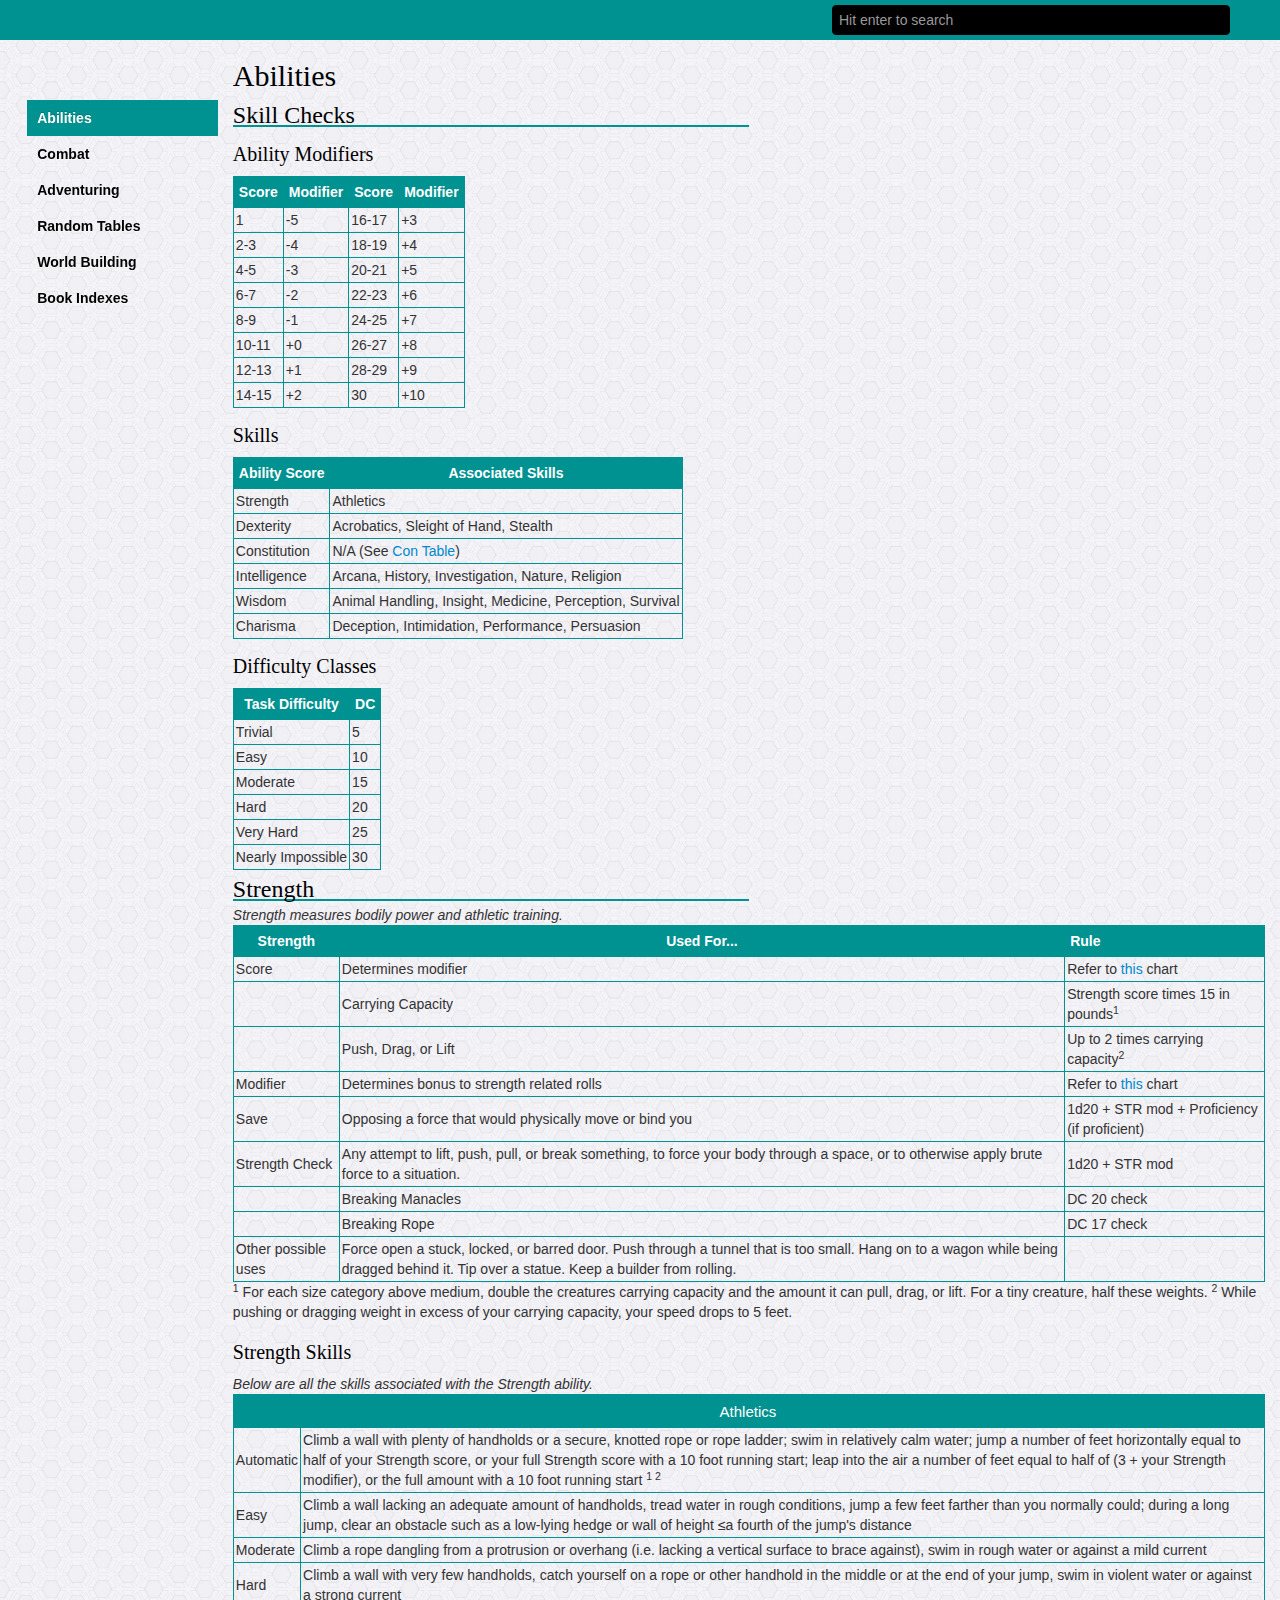
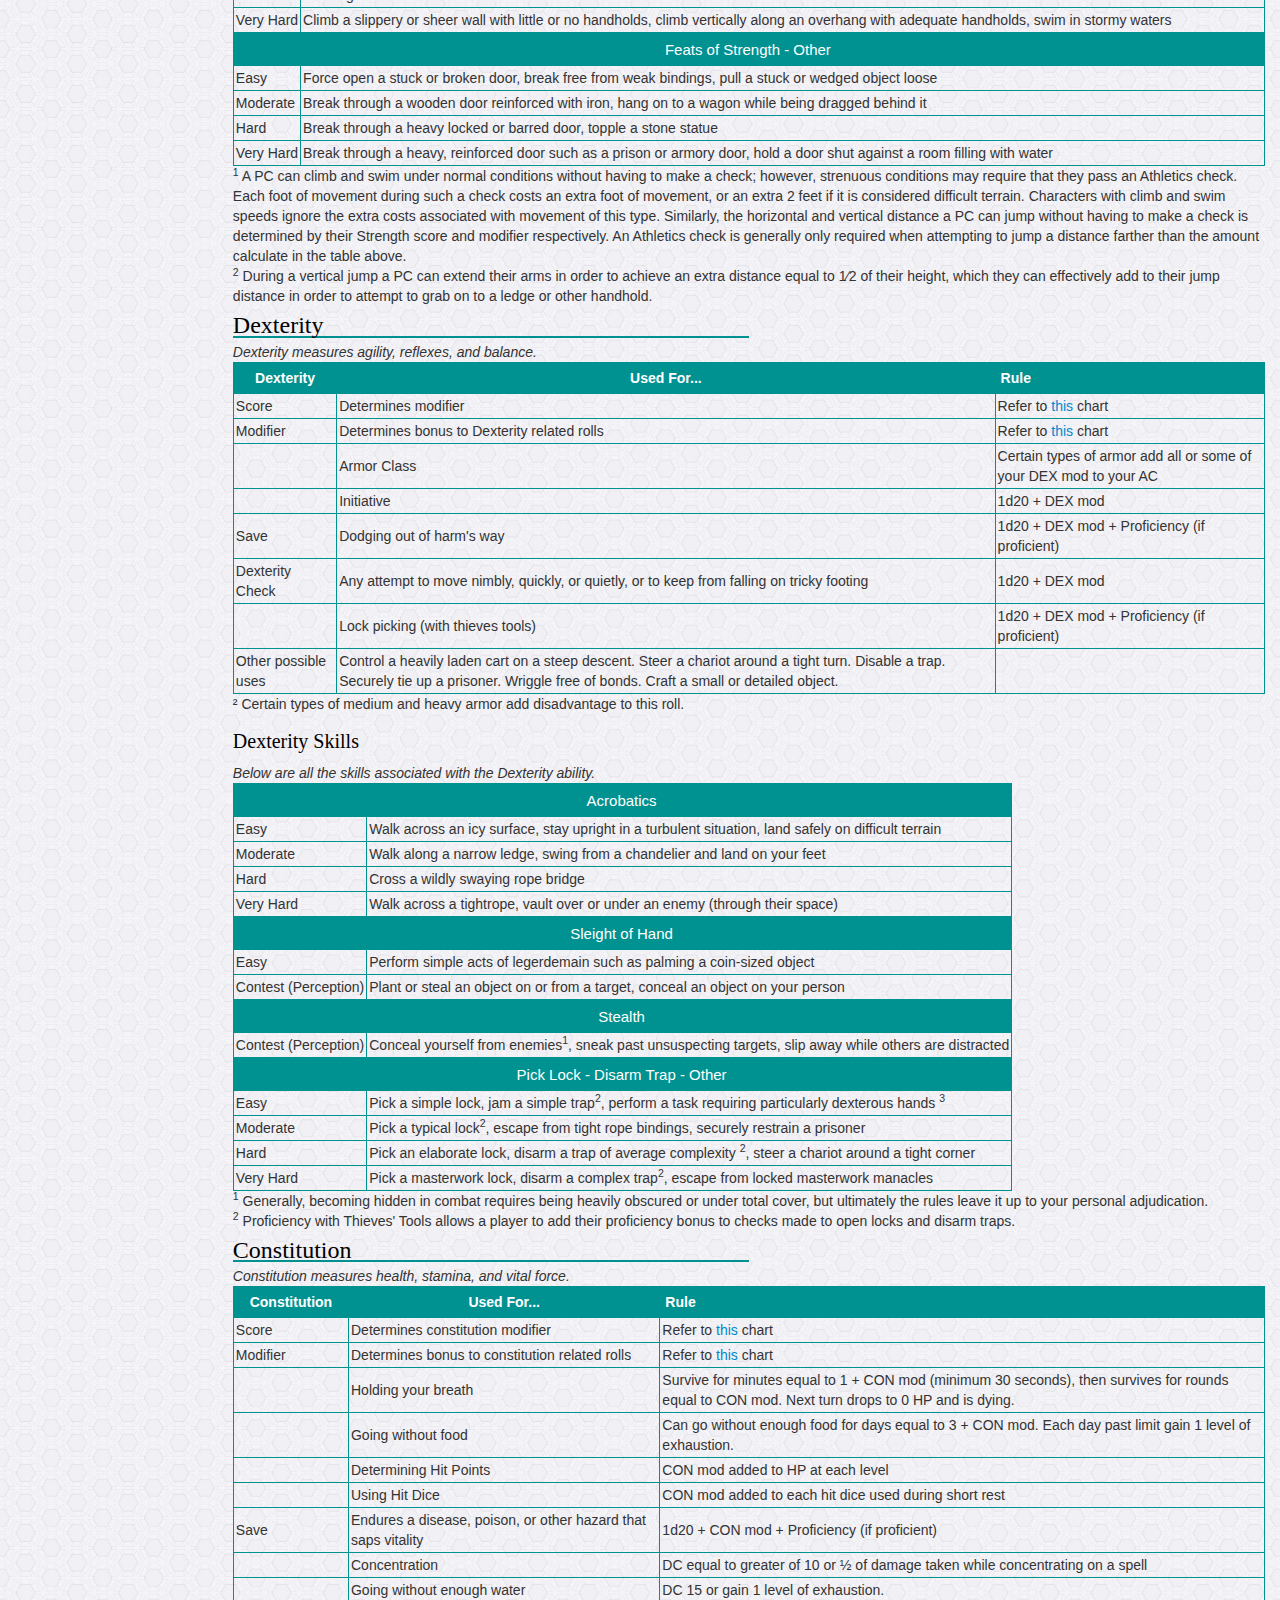
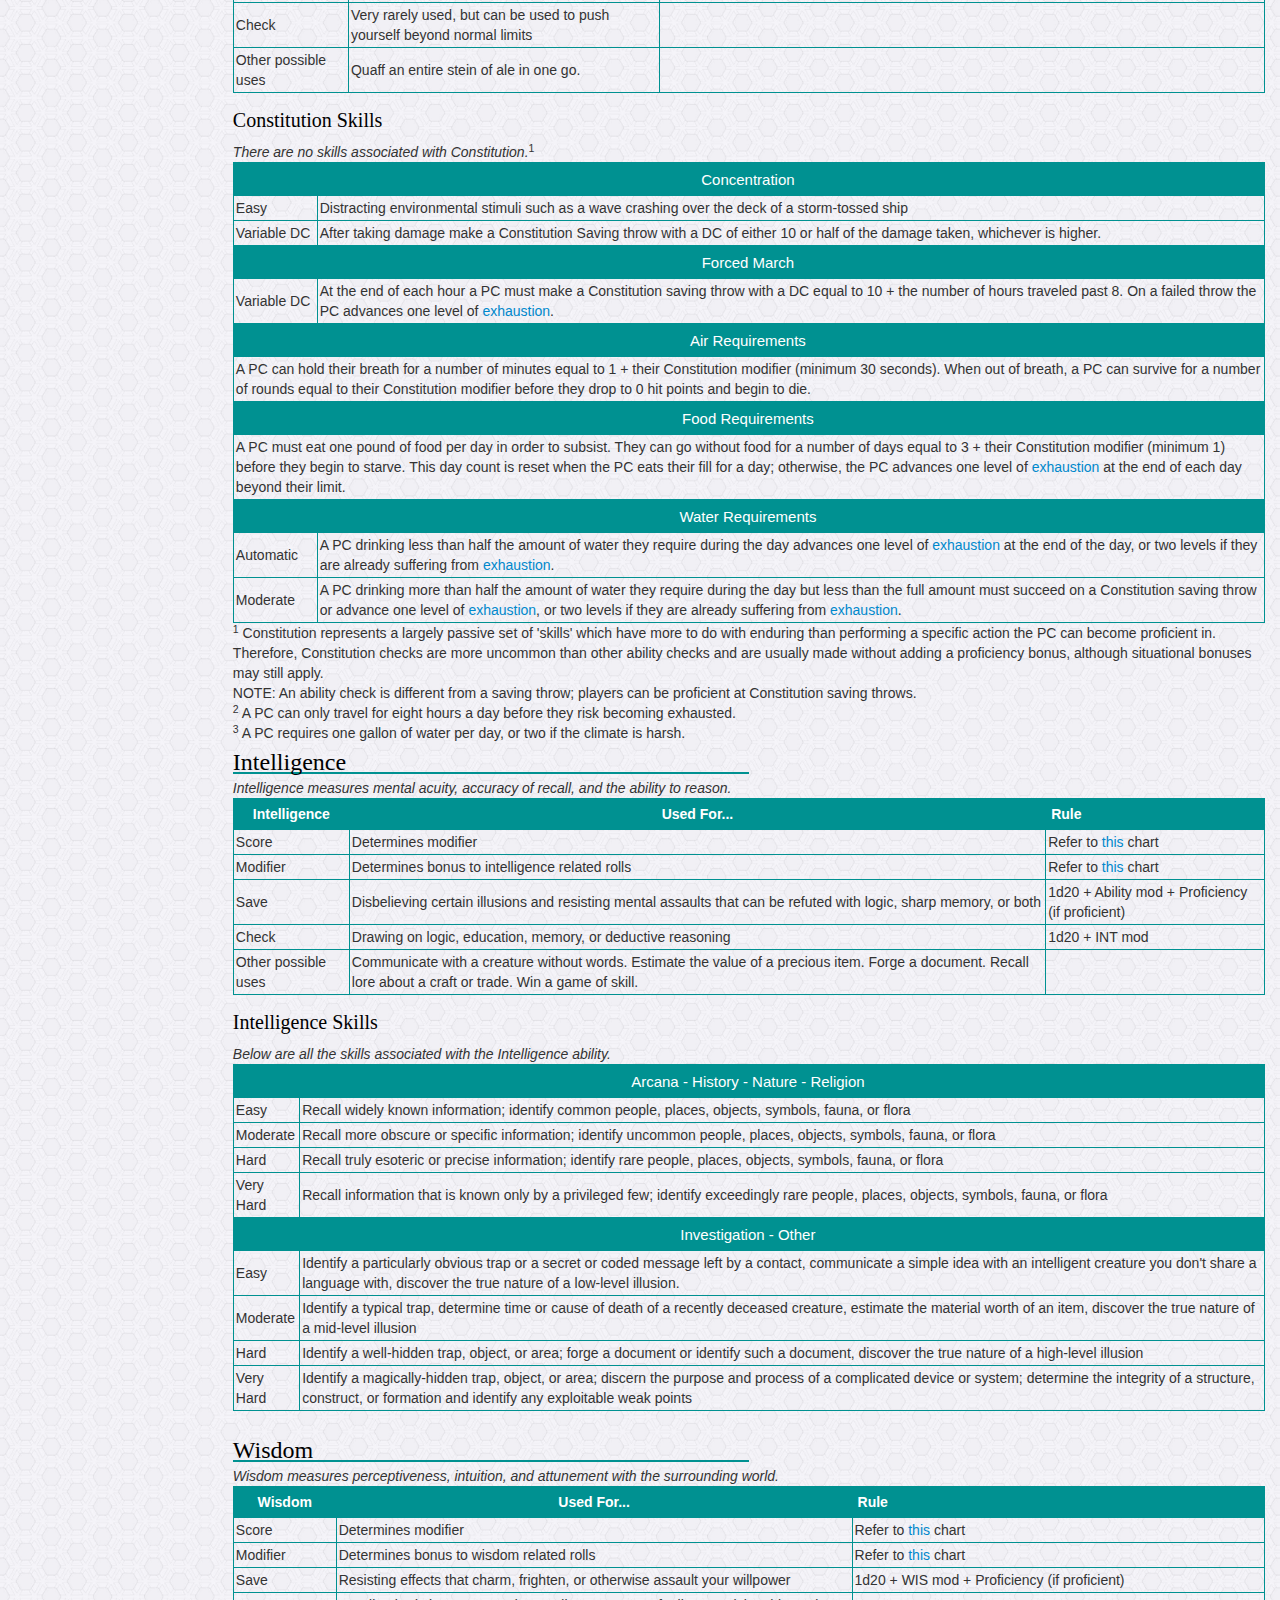
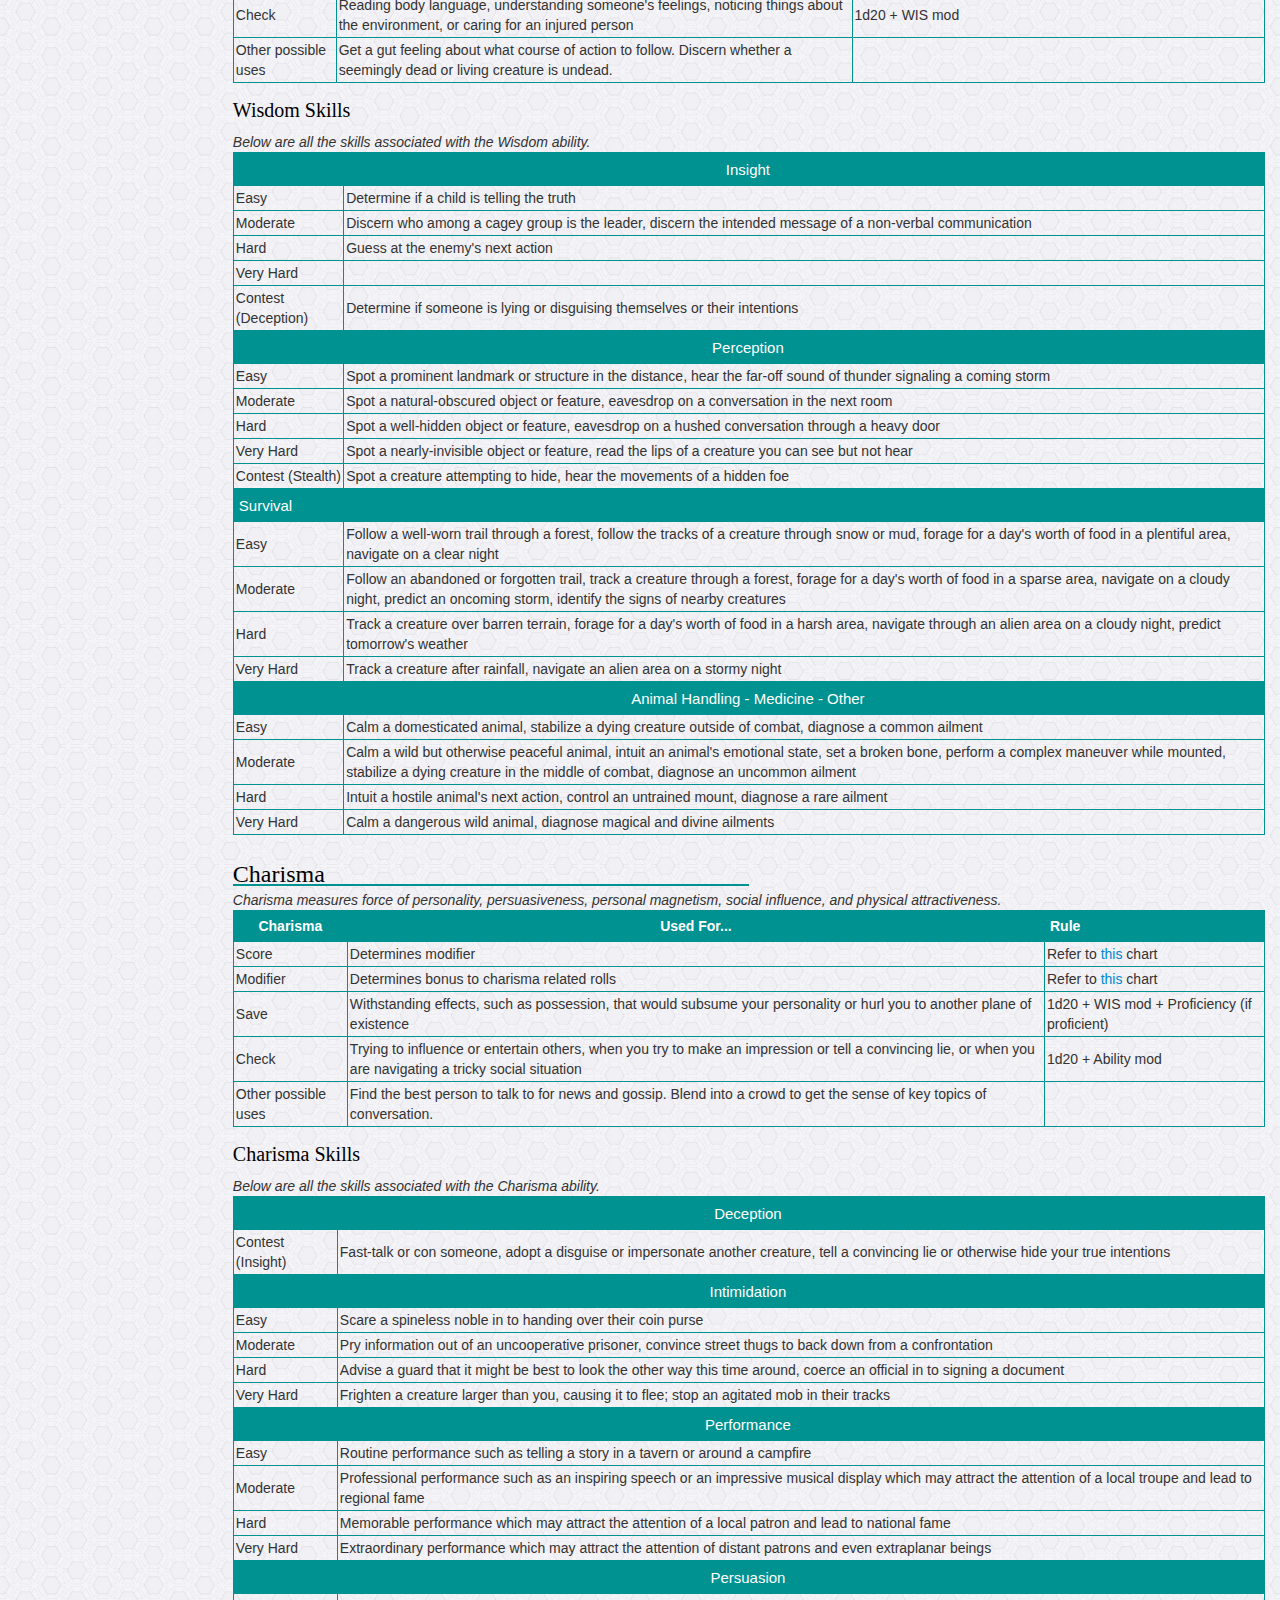
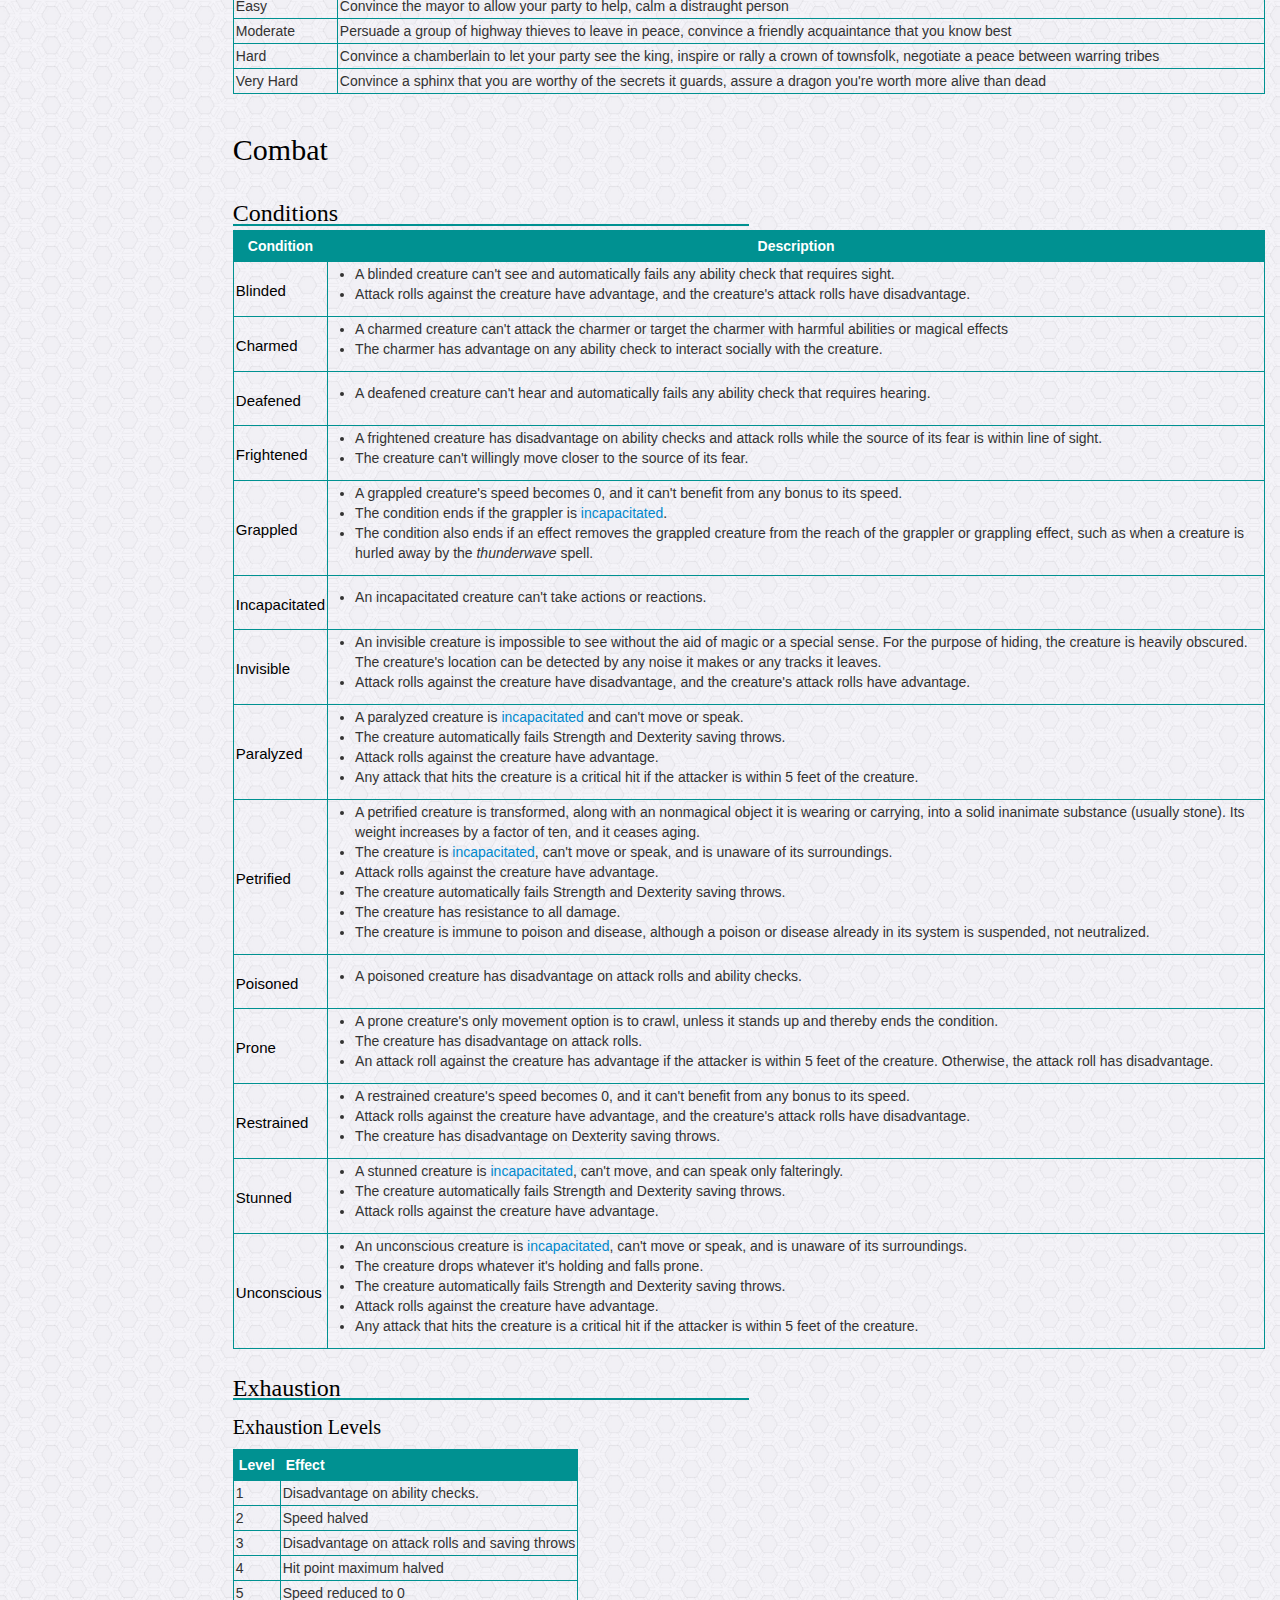
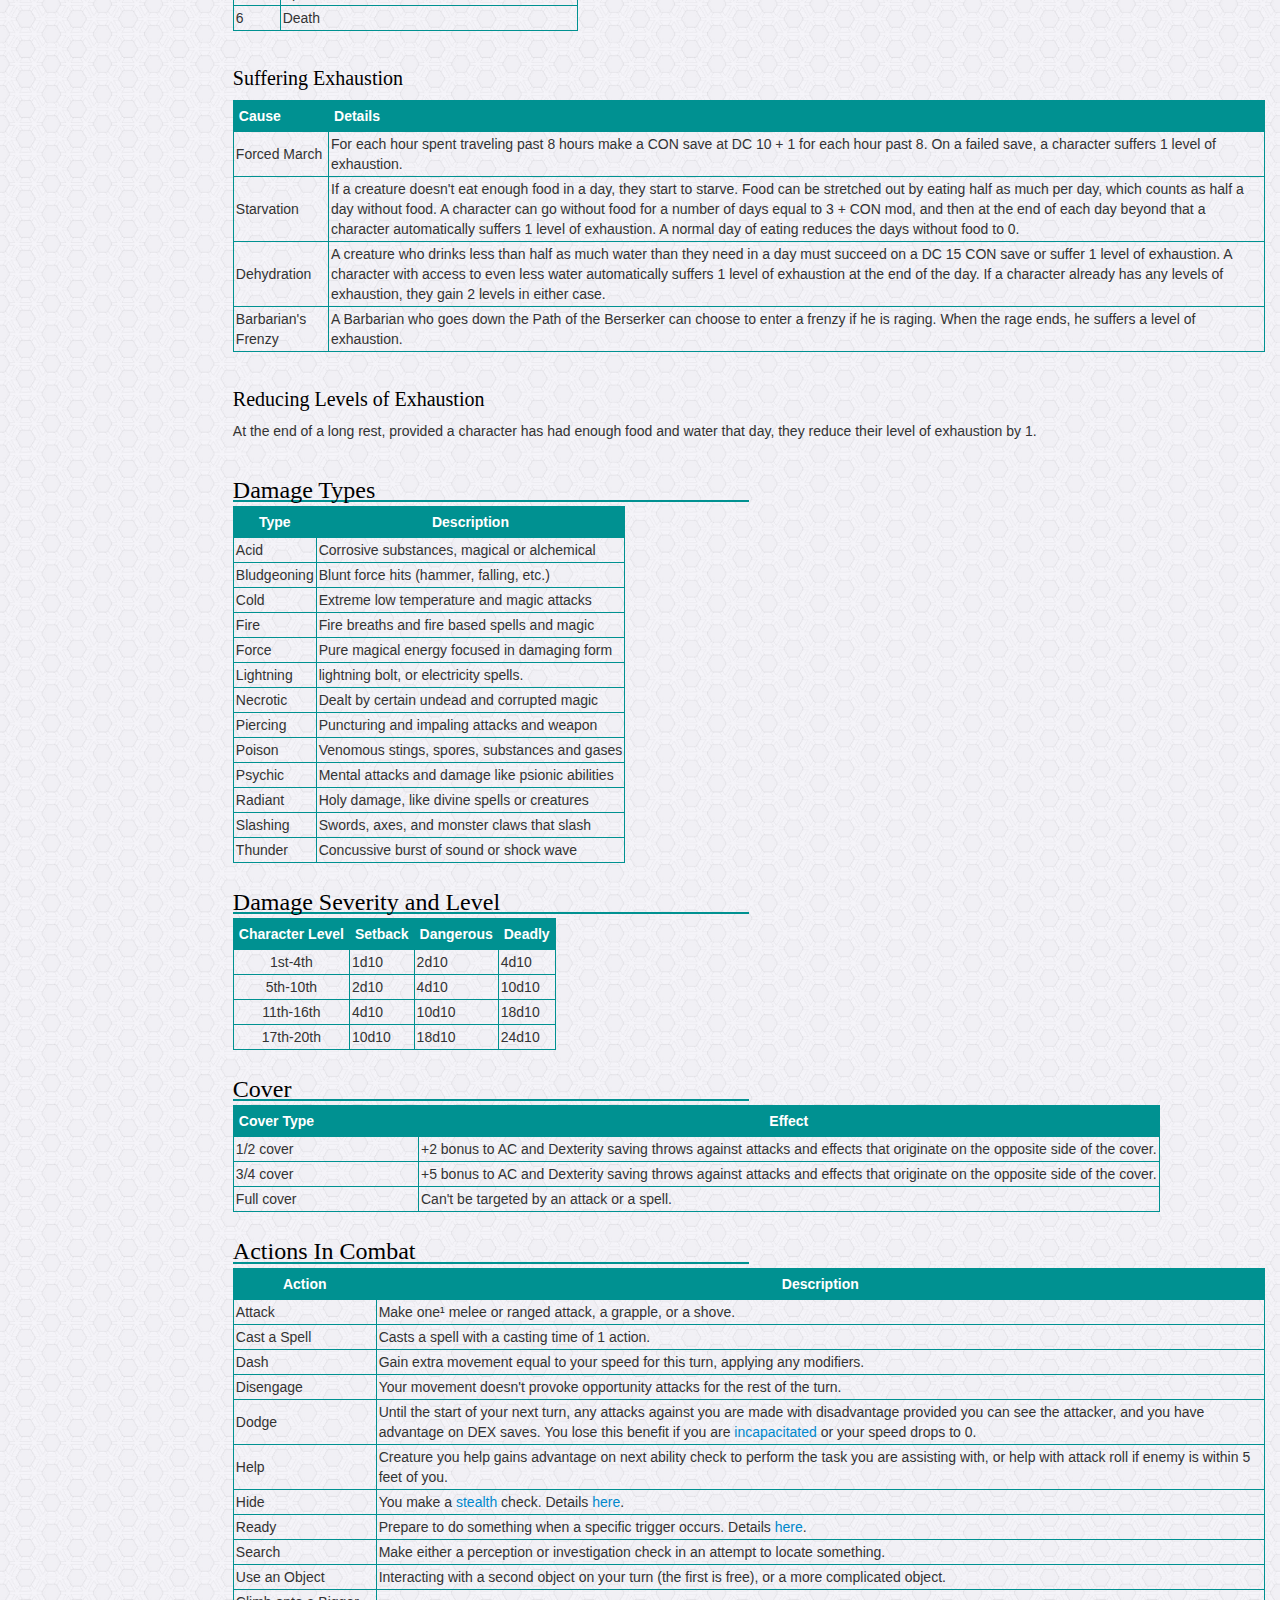
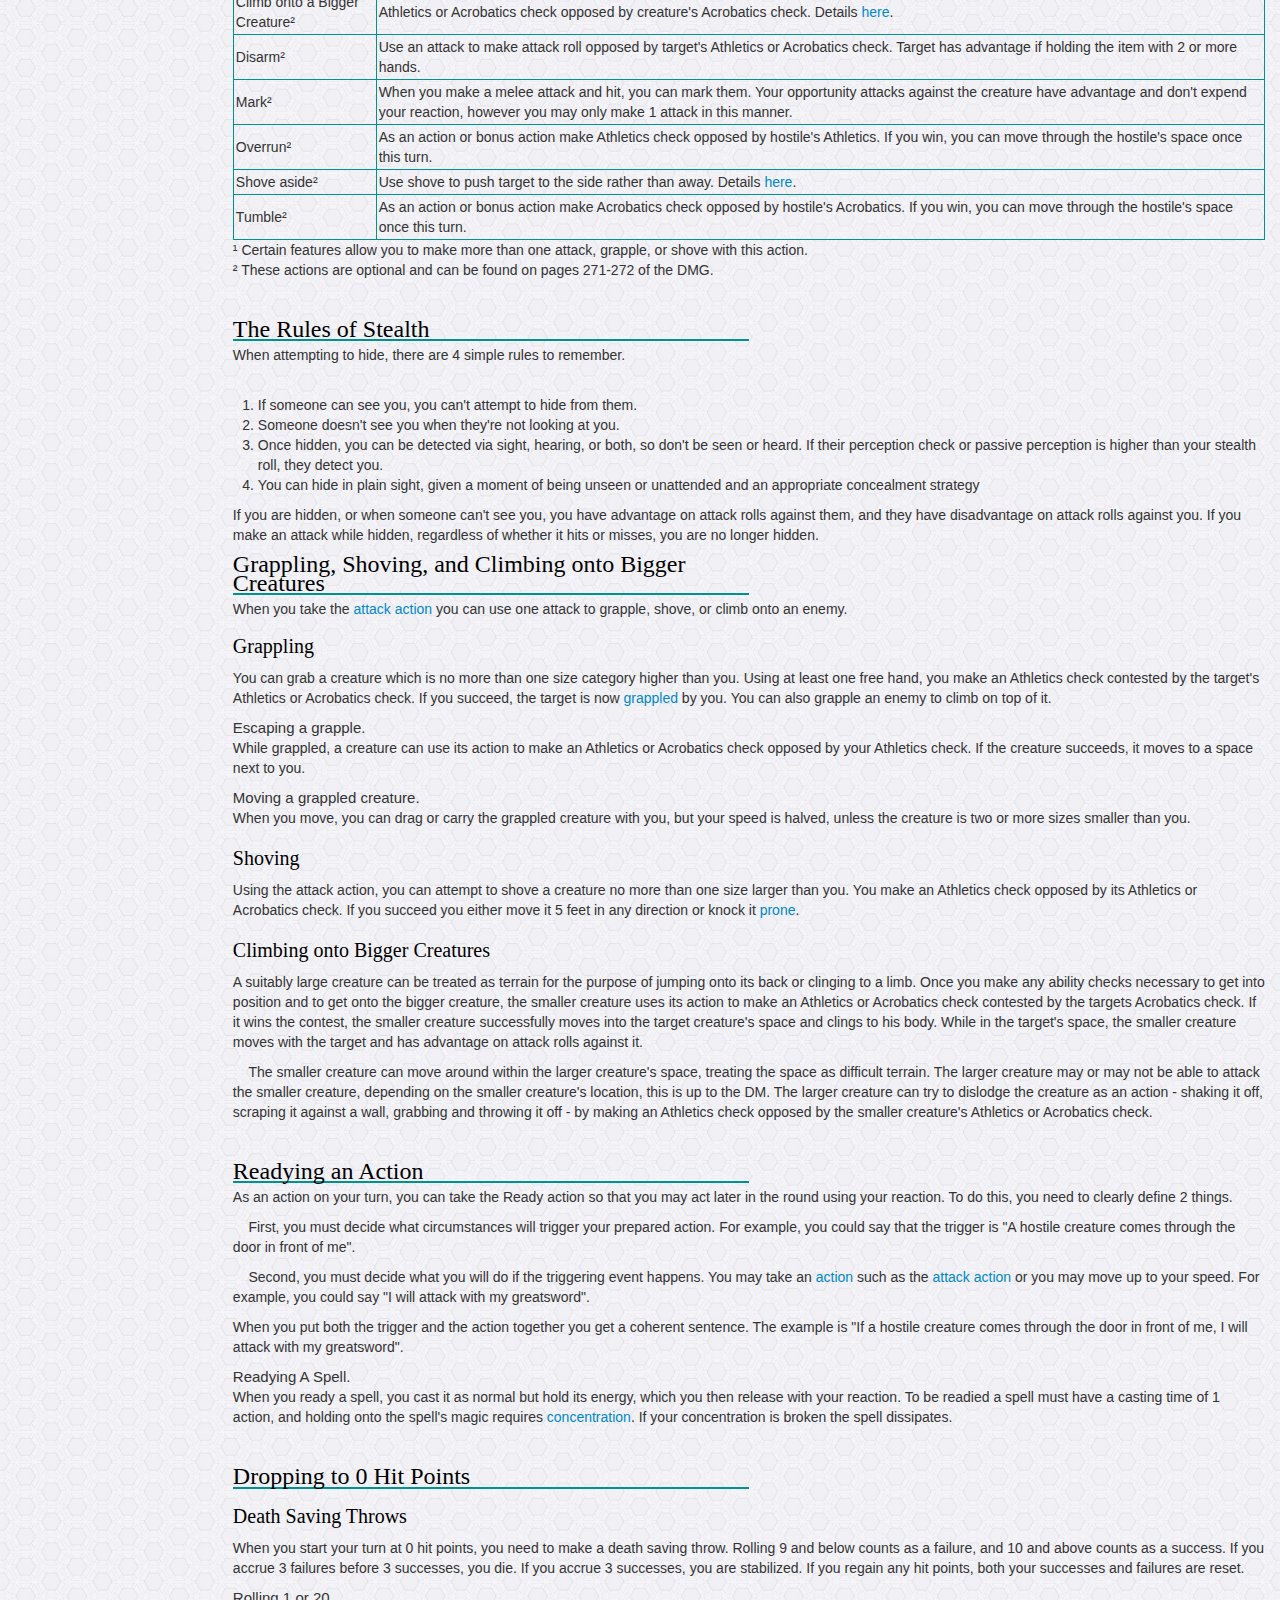
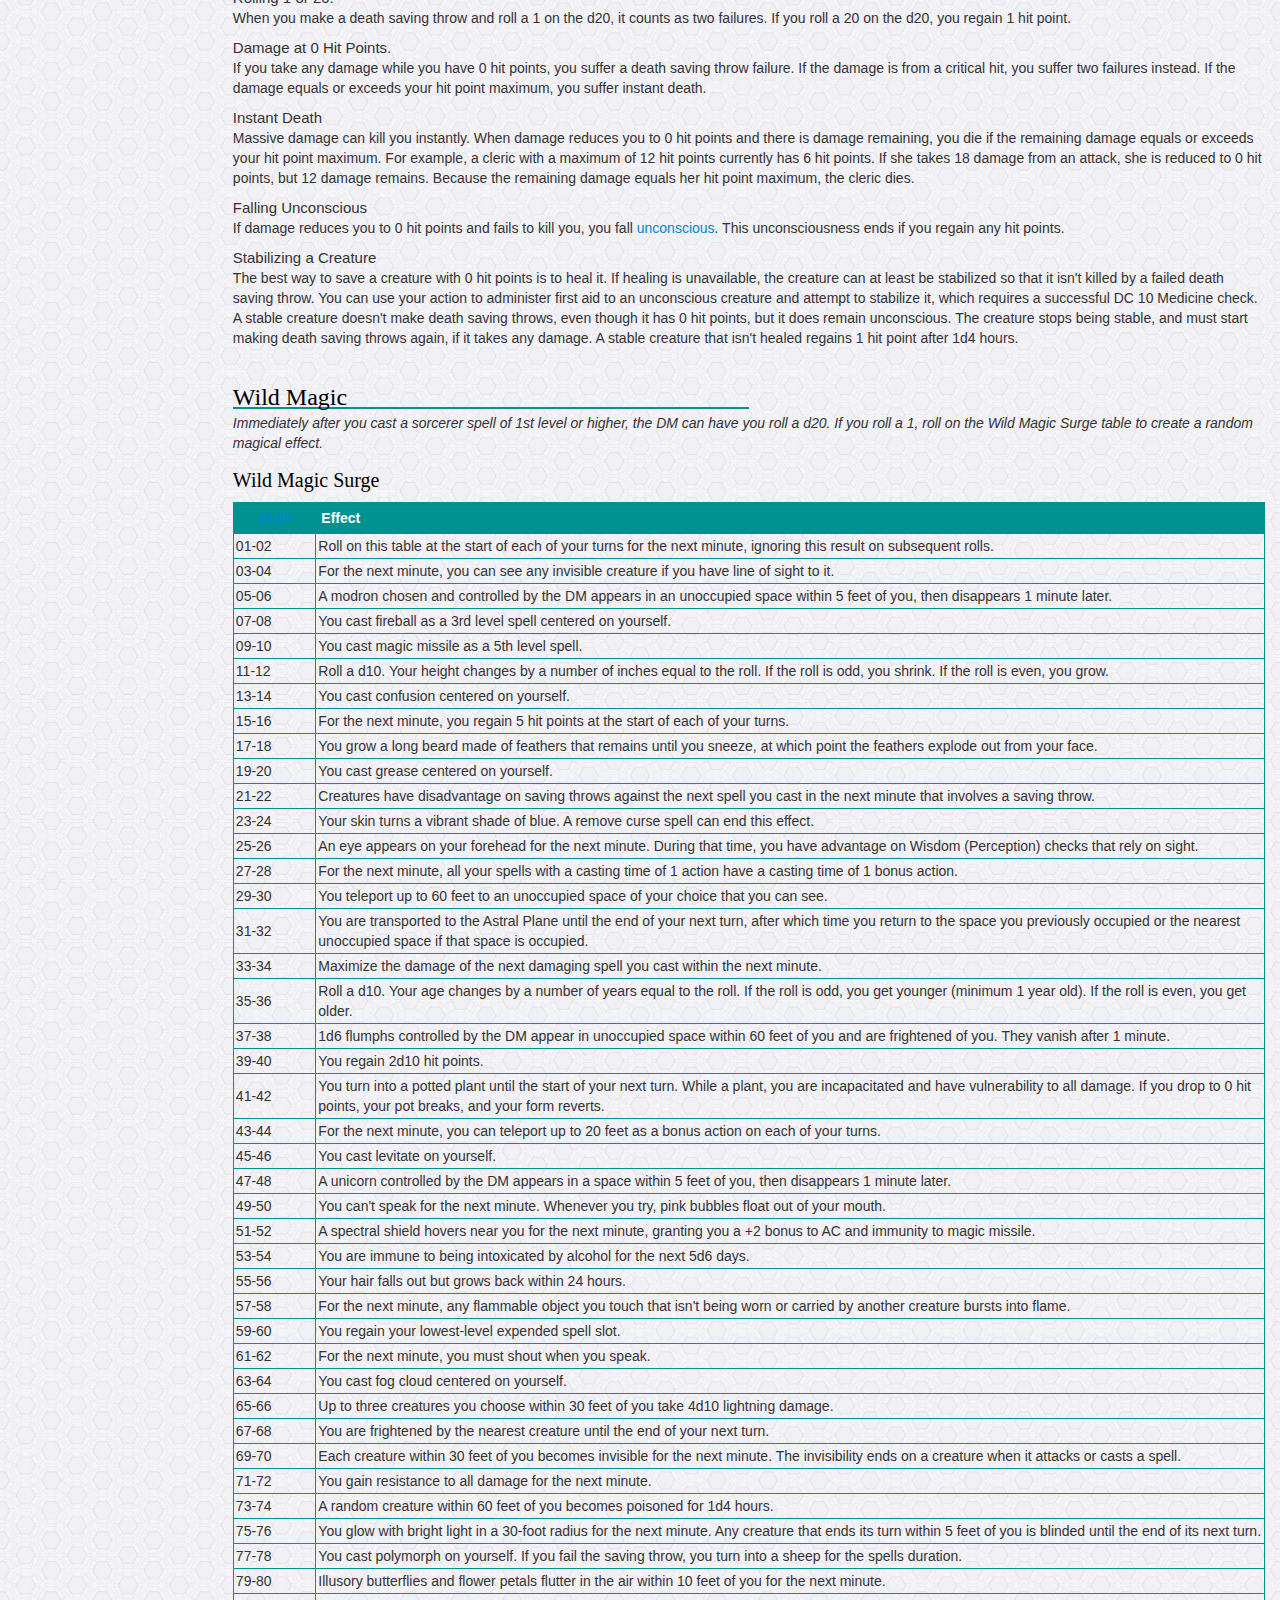
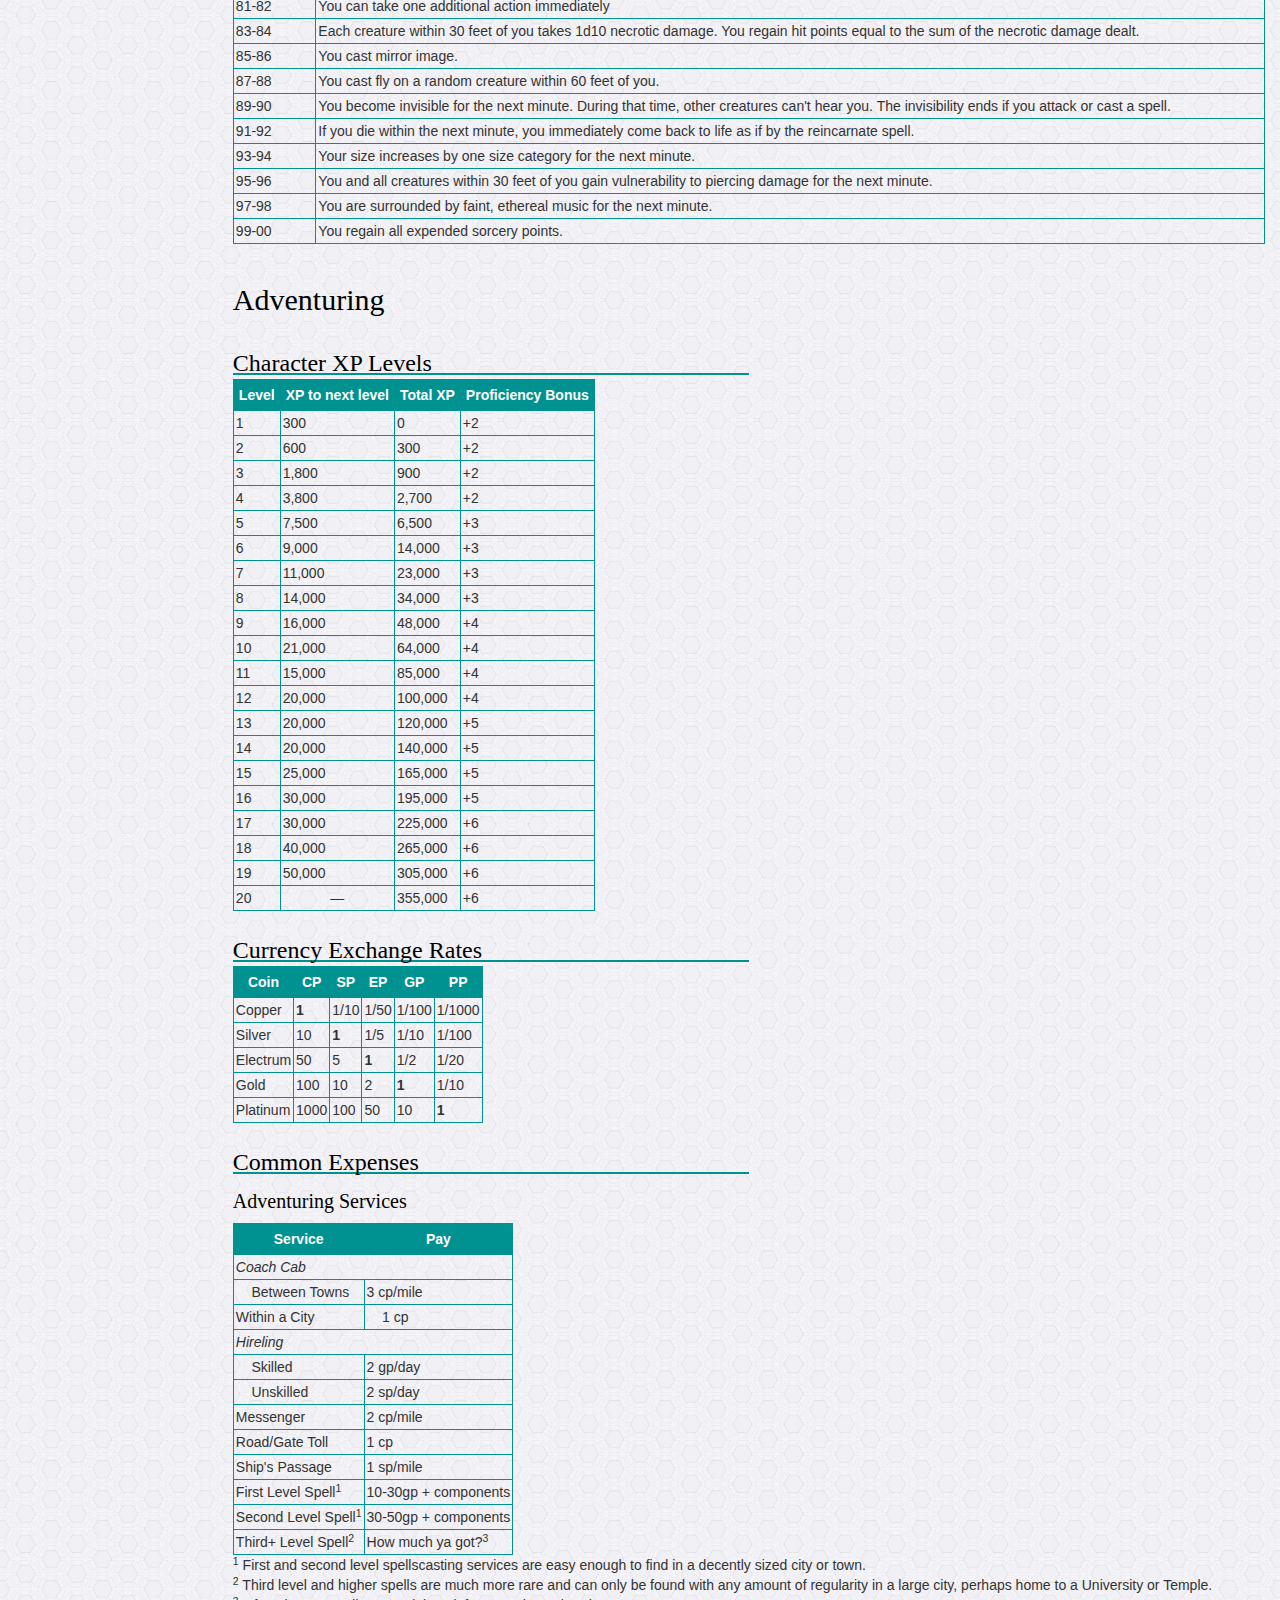
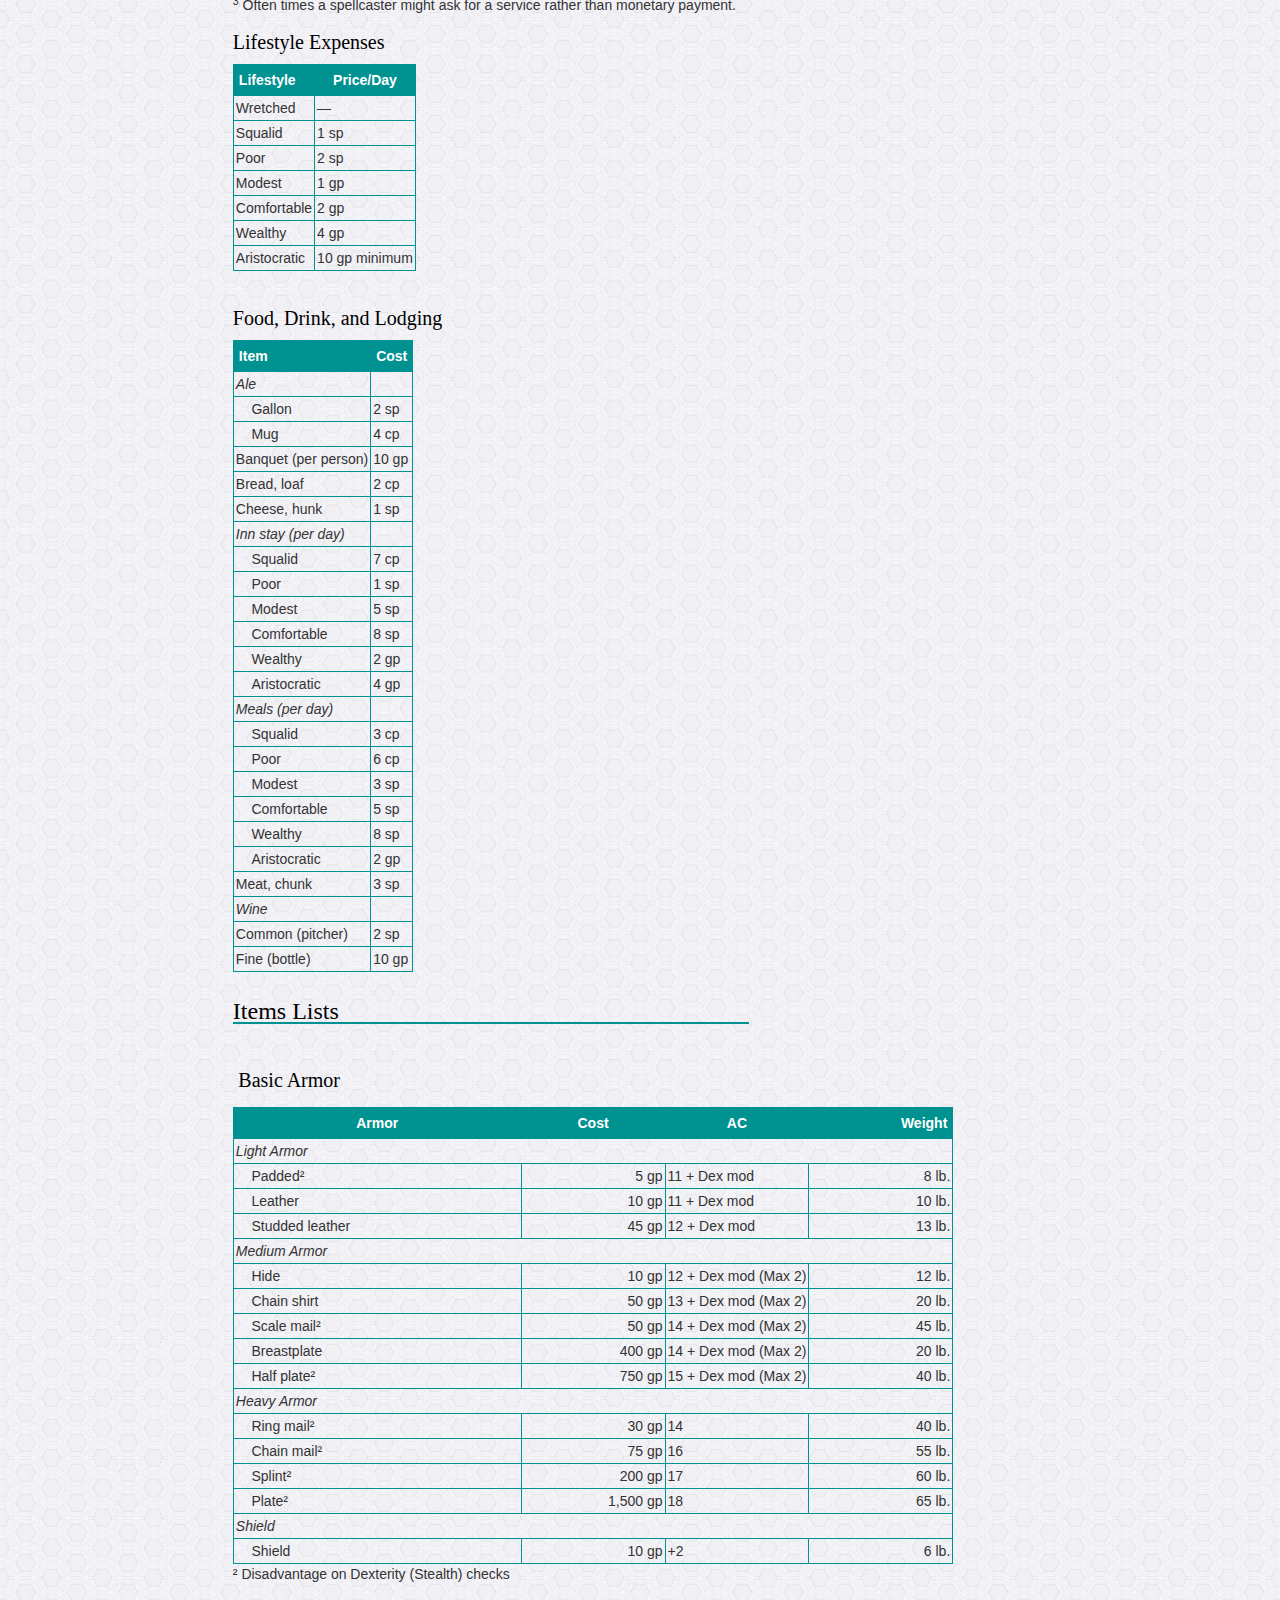
==== darkmatter-dmscreen/index.html @ a29a5bd9 "Initial hosting test" ====
<!DOCTYPE html>
<html>

<head>
    <meta content="text/html; charset=utf-8" http-equiv="content-type">
    <link type="text/css" rel="stylesheet" href="jquery.tocify.css" />
    <link type="text/css" rel="stylesheet" href="bootstrap.css" />
    <title>5e Dungeon Master Screen | Online Fifth Edition DM Screen</title>
    <script src="jquery-1.12.0.min.js"></script>
    <script src="jquery-ui.min.js"></script>
    <script src="jquery.tocify.min.js"></script>
    <script src="dice.js"></script>
    <style media="screen" type="text/css">
        html,
        body {
            /* background-color: #e9dec3; */
            background-image: url("img/back.png");
            background-size: 4%;
            margin: 0;
            padding: 0;
        }

        table.noborder,
        td.noborder {
            border-style: none;
        }

        .nobackground {
            background: rgba(0, 0, 0, 0);
            border: rgba(0, 0, 0, 0);
        }

        td {
            border: 1px solid #009191;
            padding: 2px;
        }

        th {
            border: 1px solid #009191;
            background-color: #009191;
            padding: 5px;
            color: #ffffff
        }

        h1 {
            font-family: "MrsEavesSmallCaps";
            font-weight: normal;
            font-size: 30px;
            color: #000000;
            padding: 0px 0px;
            margin: 16px 0px 4px 0px;
        }

        h2 {
            font-family: "MrsEavesSmallCaps";
            font-weight: normal;
            font-size: 24px;
            color: #000000;
            border-bottom: 2px solid #009191;
            line-height: 80%;
            margin: 10px 50% 4px 0px;
        }

        h3 {
            font-family: "MrsEavesSmallCaps";
            font-weight: normal;
            font-size: 20px;
            color: #000000;
            margin: 7px 0px 2px 0px;
        }

        h4 {
            font-family: "Helvetica Neue", Helvetica, Arial, sans-serif;
            font-weight: normal;
            font-size: 15px;
            margin: 2px 2px 0px 0px;
        }

        .conditions h3 {
            font-family: "Helvetica Neue", Helvetica, Arial, sans-serif;
            font-weight: normal;
            font-size: 15px;
            color: black;
            /* align: center; */
        }

        @media (max-width: 600px) {
            #toc {
                position: relative;
                width: 100%;
                margin: 0px 0px 20px 0px;
            }
        }

        #t1 {
            width: 100%;
        }

        #f1 {
            float: right;
            margin-right: 5vw;
            width: 30vw;
        }

        .tocify {
            max-width: 15%;
            scrollbar-width: none;
        }

        .container-fluid {
            padding-right: 0;
            padding-left: 0;
        }

        #content {
            padding-right: 15px;
            padding-left: 15px;
        }

        ::-webkit-scrollbar {
            display: none;
        }
    </style>
    <script type="text/javascript">
        var n = 0;

        function findInPage(str) {
            var txt, i, found;
            if (str == "") {
                return false;
            }
            // Find next occurance of the given string on the page, wrap around to the
            // start of the page if necessary.
            if (window.find) {
                // Look for match starting at the current point. If not found, rewind
                // back to the first match.
                if (!window.find(str)) {
                    while (window.find(str, false, true)) {
                        n++;
                    }
                } else {
                    n++;
                }
                // If not found in either direction, give message.
                if (n == 0) {
                    alert("Not found.");
                }
            } else if (window.document.body.createTextRange) {
                txt = window.document.body.createTextRange();
                // Find the nth match from the top of the page.
                found = true;
                i = 0;
                while (found === true && i <= n) {
                    found = txt.findText(str);
                    if (found) {
                        txt.moveStart("character", 1);
                        txt.moveEnd("textedit");
                    }
                    i += 1;
                }
                // If found, mark it and scroll it into view.
                if (found) {
                    txt.moveStart("character", -1);
                    txt.findText(str);
                    txt.select();
                    txt.scrollIntoView();
                    n++;
                } else {
                    // Otherwise, start over at the top of the page and find first match.
                    if (n > 0) {
                        n = 0;
                        findInPage(str);
                    }
                    // Not found anywhere, give message. else
                    alert("Not found.");
                }
            }
            return false;
        }
    </script>
    <script type="text/javascript">
        (function (document, history, location) {
            var HISTORY_SUPPORT = !!(history && history.pushState);

            var anchorScrolls = {
                ANCHOR_REGEX: /^#[^ ]+$/,
                OFFSET_HEIGHT_PX: 50,

                /**
                 * Establish events, and fix initial scroll position if a hash is provided.
                 */
                init: function () {
                    this.scrollIfAnchor(location.hash);
                    document.body.addEventListener('click', this.delegateAnchors.bind(this));
                },

                /**
                 * Return the offset amount to deduct from the normal scroll position.
                 * Modify as appropriate to allow for dynamic calculations
                 */
                getFixedOffset: function () {
                    return this.OFFSET_HEIGHT_PX;
                },

                /**
                 * If the provided href is an anchor which resolves to an element on the
                 * page, scroll to it.
                 * @param  {String} href
                 * @return {Boolean} - Was the href an anchor.
                 */
                scrollIfAnchor: function (href, pushToHistory) {
                    var match, rect, anchorOffset;

                    if (!this.ANCHOR_REGEX.test(href)) {
                        return false;
                    }

                    match = document.getElementById(href.slice(1));

                    if (match) {
                        rect = match.getBoundingClientRect();
                        anchorOffset = window.pageYOffset + rect.top - this.getFixedOffset();
                        window.scrollTo(window.pageXOffset, anchorOffset);

                        // Add the state to history as-per normal anchor links
                        if (HISTORY_SUPPORT && pushToHistory) {
                            history.pushState({}, document.title, location.pathname + href);
                        }
                    }

                    return !!match;
                },

                /**
                 * If the click event's target was an anchor, fix the scroll position.
                 */
                delegateAnchors: function (e) {
                    var elem = e.target;

                    if (
                        elem.nodeName === 'A' &&
                        this.scrollIfAnchor(elem.getAttribute('href'), true)
                    ) {
                        e.preventDefault();
                    }
                }
            };

            window.addEventListener(
                "DOMContentLoaded", anchorScrolls.init.bind(anchorScrolls)
            );
        })(window.document, window.history, window.location);
    </script>
    <script type="text/javascript">
        //Executes your code when the DOM is ready.  Acts the same as $(document).ready().
        $(function () {
            // Calls the selectBoxIt method on your HTML select box and updates the showEffect option
            var toc = $("#toc").tocify({
                selectors: "h1, h2, h3, h4, h5"
            }).data("toc-tocify");


            // Sets the showEffect, scrollTo, and smoothScroll options
            toc.setOptions({
                showEffect: "fadeIn",
                scrollTo: 40,
                smoothScroll: false
            });

            //Adds "roll" link to each table containing dice values
            setupDiceTables();
        });
    </script>
</head>

<body>
    <div class="container-fluid row-fluid">
        <div id="navigation" class="span2">
            <!-- 3 -->
            <nav class="navbar navbar-default navbar-fixed-top">
                <div>
                    <ul class="nav navbar-nav">
                        <form id="f1" class="navbar-form navbar-right" name="f1" action="javascript:void()"
                            onsubmit="if(this.t1.value!=null && this.t1.value!='') parent.findInPage(this.t1.value);return false;">

                            <div class="input-group">
                                <!--<button type="submit" class="btn" name="b1" form="f1">
                                      <span class="glyphicon glyphicon-search" aria-hidden="true"></span>
                                    </button>-->
                                <input type="search" class="form-control" id="t1" name="t1"
                                    placeholder="Hit enter to search" />
                            </div>
                        </form>
                    </ul>
                </div>
            </nav>

            <div id="toc" class="span2"></div>
        </div>
        <div id="content" class="span10">
            <!-- 9 -->
            <div style="position: relative;">
                <br>
                <br>
                <div id="abilityscores">
                    <h1>Abilities</h1>
                    <h2 id="skills">Skill Checks</h2>
                    <div id="abilitymodifiers">
                        <h3>Ability Modifiers</h3>
                        <table>
                            <tr>
                                <th>Score</th>
                                <th>Modifier</th>
                                <th>Score</th>
                                <th>Modifier</th>
                            </tr>
                            <tr>
                                <td>1</td>
                                <td>-5</td>
                                <td>16-17</td>
                                <td>+3</td>
                            </tr>
                            <tr>
                                <td>2-3</td>
                                <td>-4</td>
                                <td>18-19</td>
                                <td>+4</td>
                            </tr>
                            <tr>
                                <td>4-5</td>
                                <td>-3</td>
                                <td>20-21</td>
                                <td>+5</td>
                            </tr>
                            <tr>
                                <td>6-7</td>
                                <td>-2</td>
                                <td>22-23</td>
                                <td>+6</td>
                            </tr>
                            <tr>
                                <td>8-9</td>
                                <td>-1</td>
                                <td>24-25</td>
                                <td>+7</td>
                            </tr>
                            <tr>
                                <td>10-11</td>
                                <td>+0</td>
                                <td>26-27</td>
                                <td>+8</td>
                            </tr>
                            <tr>
                                <td>12-13</td>
                                <td>+1</td>
                                <td>28-29</td>
                                <td>+9</td>
                            </tr>
                            <tr>
                                <td>14-15</td>
                                <td>+2</td>
                                <td>30</td>
                                <td>+10</td>
                            </tr>
                        </table>
                    </div>
                    <h3 id="skills">Skills</h3>
                    <table>
                        <tr>
                            <th>Ability Score</th>
                            <th>Associated Skills</th>
                        </tr>
                        <tr>
                            <td align="left">Strength</td>
                            <td align="left">Athletics</td>
                        </tr>
                        <tr>
                            <td align="left">Dexterity</td>
                            <td align="left">Acrobatics, Sleight of Hand, Stealth</td>
                        </tr>
                        <tr>
                            <td align="left">Constitution</td>
                            <td align="left">N/A (See <a href="#constitution">Con Table</a>)</td>
                        </tr>
                        <tr>
                            <td align="left">Intelligence</td>
                            <td align="left">Arcana, History, Investigation, Nature, Religion</td>
                        </tr>
                        <tr>
                            <td align="left">Wisdom</td>
                            <td align="left">Animal Handling, Insight, Medicine, Perception, Survival</td>
                        </tr>
                        <tr>
                            <td align="left">Charisma</td>
                            <td align="left">Deception, Intimidation, Performance, Persuasion</td>
                        </tr>
                    </table>
                    <h3 id="difficultyclasses">Difficulty Classes</h3>
                    <table>
                        <tr>
                            <th>Task Difficulty</th>
                            <th>DC</th>
                        </tr>
                        <tr>
                            <td align="left">Trivial</td>
                            <td align="left">5</td>
                        </tr>
                        <tr>
                            <td align="left">Easy</td>
                            <td align="left">10</td>
                        </tr>
                        <tr>
                            <td align="left">Moderate</td>
                            <td align="left">15</td>
                        </tr>
                        <tr>
                            <td align="left">Hard</td>
                            <td align="left">20</td>
                        </tr>
                        <tr>
                            <td align="left">Very Hard</td>
                            <td align="left">25</td>
                        </tr>
                        <tr>
                            <td align="left">Nearly Impossible</td>
                            <td align="left">30</td>
                        </tr>
                    </table>
                    <h2 id="strength">Strength</h2>
                    <i>Strength measures bodily power and athletic training.</i>
                    <table>
                        <tr>
                            <th id="strength">Strength</th>
                            <th align="center">Used For... </th>
                            <th align="left">Rule</th>
                        </tr>
                        <tr>
                            <td align="left">Score</td>
                            <td align="left">Determines modifier</td>
                            <td align="left">Refer to <a href="#abilitymodifiers">this</a> chart</td>
                        </tr>
                        <tr>
                            <td />
                            <td align="left">Carrying Capacity</td>
                            <td align="left">Strength score times 15 in pounds<sup>1</sup></td>
                        </tr>
                        <tr>
                            <td />
                            <td align="left">Push, Drag, or Lift</td>
                            <td align="left">Up to 2 times carrying capacity<sup>2</sup></td>
                        </tr>
                        <tr>
                            <td align="left">Modifier</td>
                            <td align="left">Determines bonus to strength related rolls</td>
                            <td align="left">Refer to <a href="#abilitymodifiers">this</a> chart</td>
                        </tr>
                        <tr>
                            <td align="left">Save</td>
                            <td align="left">Opposing a force that would physically move or bind you</td>
                            <td align="left">1d20 + STR mod + Proficiency (if proficient)</td>
                        </tr>
                        <tr>
                            <td align="left">Strength Check</td>
                            <td align="left">Any attempt to lift, push, pull, or break something, to force your body
                                through a space, or to otherwise apply brute force to a situation.</td>
                            <td align="left">1d20 + STR mod</td>
                        </tr>
                        <tr>
                            <td />
                            <td align="left">Breaking Manacles</td>
                            <td align="left">DC 20 check</td>
                        </tr>
                        <tr>
                            <td />
                            <td align="left">Breaking Rope</td>
                            <td align="left">DC 17 check</td>
                        </tr>
                        <tr>
                            <td>Other possible uses</td>
                            <td align="left">Force open a stuck, locked, or barred door. Push through a tunnel that
                                is too small. Hang on to a wagon while being dragged behind it. Tip over a statue.
                                Keep a builder from rolling.</td>
                            <td />
                        </tr>
                    </table>
                    <p>
                        <sup>1</sup> For each size category above medium, double the creatures carrying capacity and
                        the amount it can pull, drag, or lift. For a tiny creature, half these weights.
                        <sup>2</sup> While pushing or dragging weight in excess of your carrying capacity, your
                        speed drops to 5 feet.
                    </p>

                    <h3>Strength Skills</h3>
                    <i>Below are all the skills associated with the Strength ability.</i>
                    <table>
                        <tr id="athletics">
                            <th colspan="2" align="center">
                                <h4>Athletics</h4>
                            </th>
                        </tr>
                        <tr>
                            <td align="left">Automatic</td>
                            <td align="left">Climb a wall with plenty of handholds or a secure, knotted rope or rope
                                ladder; swim in relatively calm water; jump a number of feet horizontally equal to
                                half of your Strength score, or your full Strength score with a
                                10 foot running start; leap into the air a number of feet equal to half of (3 + your
                                Strength modifier), or the full amount with a 10 foot running start <sup>1 2</sup>
                            </td>
                        </tr>
                        <tr>
                            <td align="left">Easy</td>
                            <td align="left">Climb a wall lacking an adequate amount of handholds, tread water in
                                rough conditions, jump a few feet farther than you normally could; during a long
                                jump, clear an obstacle such as a low-lying hedge or wall of height ≤a
                                fourth of the jump's distance</td>
                        </tr>
                        <tr>
                            <td align="left">Moderate</td>
                            <td align="left">Climb a rope dangling from a protrusion or overhang (i.e. lacking a
                                vertical surface to brace against), swim in rough water or against a mild current
                            </td>
                        </tr>
                        <tr>
                            <td align="left">Hard</td>
                            <td align="left">Climb a wall with very few handholds, catch yourself on a rope or other
                                handhold in the middle or at the end of your jump, swim in violent water or against
                                a strong current</td>
                        </tr>
                        <tr>
                            <td align="left">Very Hard</td>
                            <td align="left">Climb a slippery or sheer wall with little or no handholds, climb
                                vertically along an overhang with adequate handholds, swim in stormy waters</td>
                        </tr>
                        <tr id="featsofstrength">
                            <th colspan="2" align="center">
                                <h4>Feats of Strength - Other</h4>
                            </th>
                        </tr>
                        <tr>
                            <td align="left">Easy</td>
                            <td align="left">Force open a stuck or broken door, break free from weak bindings, pull
                                a stuck or wedged object loose</td>
                        </tr>
                        <tr>
                            <td align="left">Moderate</td>
                            <td align="left">Break through a wooden door reinforced with iron, hang on to a wagon
                                while being dragged behind it</td>
                        </tr>
                        <tr>
                            <td align="left">Hard</td>
                            <td align="left">Break through a heavy locked or barred door, topple a stone statue</td>
                        </tr>
                        <tr>
                            <td align="left">Very Hard</td>
                            <td align="left">Break through a heavy, reinforced door such as a prison or armory door,
                                hold a door shut against a room filling with water</td>
                        </tr>
                    </table>
                    <p>
                        <sup>1</sup> A PC can climb and swim under normal conditions without having to make a check;
                        however, strenuous conditions may require that they pass an Athletics check. Each foot of
                        movement during such a check costs an extra
                        foot of movement, or an extra 2 feet if it is considered difficult terrain. Characters with
                        climb and swim speeds ignore the extra costs associated with movement of this type.
                        Similarly, the horizontal and vertical distance
                        a PC can jump without having to make a check is determined by their Strength score and
                        modifier respectively. An Athletics check is generally only required when attempting to jump
                        a distance farther than the amount calculate
                        in the table above.<br>
                        <sup>2</sup> During a vertical jump a PC can extend their arms in order to achieve an extra
                        distance equal to 1⁄2 of their height, which they can effectively add to their jump distance
                        in order to attempt to grab on to a ledge
                        or other handhold.
                    </p>

                    <h2 id="dexterity">Dexterity</h2>
                    <i>Dexterity measures agility, reflexes, and balance.</i>
                    <table>
                        <tr>
                            <th id="dexterity">Dexterity</th>
                            <th align="center">Used For... </th>
                            <th align="left">Rule</th>
                        </tr>
                        <tr>
                            <td align="left">Score</td>
                            <td align="left">Determines modifier</td>
                            <td align="left">Refer to <a href="#abilitymodifiers">this</a> chart</td>
                        </tr>
                        <tr>
                            <td align="left">Modifier</td>
                            <td align="left">Determines bonus to Dexterity related rolls</td>
                            <td align="left">Refer to <a href="#abilitymodifiers">this</a> chart</td>
                        </tr>
                        <tr>
                            <td />
                            <td align="left">Armor Class</td>
                            <td align="left">Certain types of armor add all or some of your DEX mod to your AC</td>
                        </tr>
                        <tr>
                            <td />
                            <td align="left">Initiative</td>
                            <td align="left">1d20 + DEX mod</td>
                        </tr>
                        <tr>
                            <td align="left">Save</td>
                            <td align="left">Dodging out of harm's way</td>
                            <td align="left">1d20 + DEX mod + Proficiency (if proficient)</td>
                        </tr>
                        <tr>
                            <td align="left">Dexterity Check</td>
                            <td align="left">Any attempt to move nimbly, quickly, or quietly, or to keep from
                                falling on tricky footing</td>
                            <td align="left">1d20 + DEX mod</td>
                        </tr>
                        <tr>
                            <td />
                            <td align="left">Lock picking (with thieves tools)</td>
                            <td align="left">1d20 + DEX mod + Proficiency (if proficient)</td>
                        </tr>
                        <tr>
                            <td>Other possible uses</td>
                            <td align="left">Control a heavily laden cart on a steep descent. Steer a chariot around
                                a tight turn. Disable a trap. Securely tie up a prisoner. Wriggle free of bonds.
                                Craft a small or detailed object.</td>
                            <td />
                        </tr>
                    </table>
                    ² Certain types of medium and heavy armor add disadvantage to this roll.
                    <h3>Dexterity Skills</h3>
                    <i>Below are all the skills associated with the Dexterity ability.</i>
                    <table>
                        <tr id="acrobatics">
                            <th colspan="2" align="center">
                                <h4>Acrobatics</h4>
                            </th>
                        </tr>
                        <tr>
                            <td align="left">Easy</td>
                            <td align="left">Walk across an icy surface, stay upright in a turbulent situation, land
                                safely on difficult terrain</td>
                        </tr>
                        <tr>
                            <td align="left">Moderate</td>
                            <td align="left">Walk along a narrow ledge, swing from a chandelier and land on your
                                feet
                            </td>
                        </tr>
                        <tr>
                            <td align="left">Hard</td>
                            <td align="left">Cross a wildly swaying rope bridge</td>
                        </tr>
                        <tr>
                            <td align="left">Very Hard</td>
                            <td align="left">Walk across a tightrope, vault over or under an enemy (through their
                                space)
                            </td>
                        </tr>
                        <tr id="sleightofhand">
                            <th colspan="2" align="center">
                                <h4>Sleight of Hand</h4>
                            </th>
                        </tr>
                        <tr>
                            <td align="left">Easy</td>
                            <td align="left">Perform simple acts of legerdemain such as palming a coin-sized object
                            </td>
                        </tr>
                        <tr>
                            <td align="left">Contest (Perception)</td>
                            <td align="left">Plant or steal an object on or from a target, conceal an object on your
                                person
                            </td>
                        </tr>
                        <tr id="stealth">
                            <th colspan="2" align="center">
                                <h4>Stealth</h4>
                            </th>
                        </tr>
                        <tr>
                            <td align="left">Contest (Perception)</td>
                            <td align="left">Conceal yourself from enemies<sup>1</sup>, sneak past unsuspecting
                                targets, slip away while others are distracted</td>
                        </tr>
                        <tr id="picklock">
                            <th colspan="2" align="center">
                                <h4>Pick Lock - Disarm Trap - Other</h4>
                            </th>
                        </tr>
                        <tr>
                            <td align="left">Easy</td>
                            <td align="left">Pick a simple lock, jam a simple trap<sup>2</sup>, perform a task
                                requiring particularly dexterous hands <sup>3</sup></td>
                        </tr>
                        <tr>
                            <td align="left">Moderate</td>
                            <td align="left">Pick a typical lock<sup>2</sup>, escape from tight rope bindings,
                                securely restrain a prisoner</td>
                        </tr>
                        <tr>
                            <td align="left">Hard</td>
                            <td align="left">Pick an elaborate lock, disarm a trap of average complexity
                                <sup>2</sup>, steer a chariot around a tight corner</td>
                        </tr>
                        <tr>
                            <td align="left">Very Hard</td>
                            <td align="left">Pick a masterwork lock, disarm a complex trap<sup>2</sup>, escape from
                                locked masterwork manacles</td>
                        </tr>
                    </table>
                    <sup>1</sup> Generally, becoming hidden in combat requires being heavily obscured or under total
                    cover, but ultimately the rules leave it up to your personal adjudication.<br>
                    <sup>2</sup> Proficiency with Thieves' Tools allows a player to add their proficiency bonus to
                    checks made to open locks and disarm traps.<br>

                    <h2 id="constitution">Constitution</h2>
                    <i>Constitution measures health, stamina, and vital force.</i>
                    <table>
                        <tr>
                            <th id="constitution">Constitution</th>
                            <th align="center">Used For... </th>
                            <th align="left">Rule</th>
                        </tr>
                        <tr>
                            <td align="left">Score</td>
                            <td align="left">Determines constitution modifier</td>
                            <td align="left">Refer to <a href="#abilitymodifiers">this</a> chart</td>
                        </tr>
                        <tr>
                            <td align="left">Modifier</td>
                            <td align="left">Determines bonus to constitution related rolls</td>
                            <td align="left">Refer to <a href="#abilitymodifiers">this</a> chart</td>
                        </tr>
                        <tr>
                            <td />
                            <td align="left">Holding your breath</td>
                            <td align="left">Survive for minutes equal to 1 + CON mod (minimum 30 seconds), then
                                survives for rounds equal to CON mod. Next turn drops to 0 HP and is dying.</td>
                        </tr>
                        <tr>
                            <td />
                            <td align="left">Going without food</td>
                            <td align="left">Can go without enough food for days equal to 3 + CON mod. Each day past
                                limit gain 1 level of exhaustion.</td>
                        </tr>
                        <tr>
                            <td />
                            <td align="left">Determining Hit Points</td>
                            <td align="left">CON mod added to HP at each level</td>
                        </tr>
                        <tr>
                            <td />
                            <td align="left">Using Hit Dice</td>
                            <td align="left">CON mod added to each hit dice used during short rest</td>
                        </tr>
                        <tr>
                            <td align="left">Save</td>
                            <td align="left">Endures a disease, poison, or other hazard that saps vitality</td>
                            <td align="left">1d20 + CON mod + Proficiency (if proficient)</td>
                        </tr>
                        <tr id="concentration">
                            <td />
                            <td align="left">Concentration</td>
                            <td align="left">DC equal to greater of 10 or ½ of damage taken while concentrating on a
                                spell
                            </td>
                        </tr>
                        <tr>
                            <td />
                            <td align="left">Going without enough water</td>
                            <td align="left">DC 15 or gain 1 level of exhaustion.</td>
                        </tr>
                        <tr>
                            <td align="left">Check</td>
                            <td align="left">Very rarely used, but can be used to push yourself beyond normal limits
                            </td>
                            <td />
                        </tr>
                        <tr>
                            <td>Other possible uses</td>
                            <td align="left">Quaff an entire stein of ale in one go.</td>
                            <td />
                        </tr>
                    </table>

                    <h3>Constitution Skills</h3>
                    <i>There are no skills associated with Constitution.</i><sup>1</sup>
                    <table>
                        <tr id="concentration">
                            <th colspan="2" align="center">
                                <h4>Concentration</h4>
                            </th>
                        </tr>
                        <tr>
                            <td align="left">Easy</td>
                            <td align="left">Distracting environmental stimuli such as a wave crashing over the deck
                                of a storm-tossed ship</td>
                        </tr>
                        <tr>
                            <td align="left">Variable DC</td>
                            <td align="left">After taking damage make a Constitution Saving throw with a DC of
                                either 10 or half of the damage taken, whichever is higher.</td>
                        </tr>
                        <tr id="forcedmarch">
                            <th colspan="2" align="center">
                                <h4>Forced March</h4>
                            </th>
                        </tr>
                        <tr>
                            <td align="left">Variable DC</td>
                            <td align="left">At the end of each hour a PC must make a Constitution saving throw with
                                a DC equal to 10 + the number of hours traveled past 8. On a failed throw the PC
                                advances one level of <a href="#exhaustion">exhaustion</a>.</td>
                        </tr>
                        <tr id="air">
                            <th colspan="2" align="center">
                                <h4>Air Requirements</h4>
                            </th>
                        </tr>
                        <tr>
                            <td colspan="2">A PC can hold their breath for a number of minutes equal to 1 + their
                                Constitution modifier (minimum 30 seconds). When out of breath, a PC can survive for
                                a number of rounds equal to their Constitution modifier before they
                                drop to 0 hit points and begin to die.</td>
                        </tr>
                        <tr id="food">
                            <th colspan="2" align="center">
                                <h4>Food Requirements</h4>
                            </th>
                        </tr>
                        <tr>
                            <td colspan="2">A PC must eat one pound of food per day in order to subsist. They can go
                                without food for a number of days equal to 3 + their Constitution modifier (minimum
                                1) before they begin to starve. This day count is reset when the
                                PC eats their fill for a day; otherwise, the PC advances one level of <a
                                    href="#exhaustion">exhaustion</a> at the end of each day beyond their limit.
                            </td>
                        </tr>
                        <tr id="water">
                            <th colspan="2" align="center">
                                <h4>Water Requirements</h4>
                            </th>
                        </tr>
                        <tr>
                            <td align="left">Automatic</td>
                            <td align="left">
                                A PC drinking less than half the amount of water they require during the day
                                advances one level of <a href="#exhaustion">exhaustion</a> at the end of the day, or
                                two levels if they are already suffering from <a href="#exhaustion">exhaustion</a>.
                            </td>
                        </tr>
                        <tr>
                            <td align="left">Moderate</td>
                            <td align="left">A PC drinking more than half the amount of water they require during
                                the day but less than the full amount must succeed on a Constitution saving throw or
                                advance one level of <a href="#exhaustion">exhaustion</a>, or two
                                levels if they are already suffering from <a href="#exhaustion">exhaustion</a>.</td>
                        </tr>
                    </table>
                    <sup>1</sup> Constitution represents a largely passive set of 'skills' which have more to do
                    with enduring than performing a specific action the PC can become proficient in. Therefore,
                    Constitution checks are more uncommon than
                    other ability checks and are usually made without adding a proficiency bonus, although
                    situational bonuses may still apply.
                    <br> NOTE: An ability check is different from a saving throw; players can be proficient at
                    Constitution saving throws.
                    <br>
                    <sup>2</sup> A PC can only travel for eight hours a day before they risk becoming exhausted.
                    <br>
                    <sup>3</sup> A PC requires one gallon of water per day, or two if the climate is harsh.
                    <br>

                    <h2 id="intelligence">Intelligence</h2>
                    <i>Intelligence measures mental acuity, accuracy of recall, and the ability to reason.</i>
                    <table>
                        <tr>
                            <th id="intelligence">Intelligence</th>
                            <th align="center">Used For... </th>
                            <th align="left">Rule</th>
                        </tr>
                        <tr>
                            <td align="left">Score</td>
                            <td align="left">Determines modifier</td>
                            <td align="left">Refer to <a href="#abilitymodifiers">this</a> chart</td>
                        </tr>
                        <tr>
                            <td align="left">Modifier</td>
                            <td align="left">Determines bonus to intelligence related rolls</td>
                            <td align="left">Refer to <a href="#abilitymodifiers">this</a> chart</td>
                        </tr>
                        <tr>
                            <td align="left">Save</td>
                            <td align="left">Disbelieving certain illusions and resisting mental assaults that can
                                be refuted with logic, sharp memory, or both</td>
                            <td align="left">1d20 + Ability mod + Proficiency (if proficient)</td>
                        </tr>
                        <tr>
                            <td align="left">Check</td>
                            <td align="left">Drawing on logic, education, memory, or deductive reasoning</td>
                            <td align="left">1d20 + INT mod</td>
                        </tr>
                        <tr>
                            <td>Other possible uses</td>
                            <td align="left">Communicate with a creature without words. Estimate the value of a
                                precious item. Forge a document. Recall lore about a craft or trade. Win a game of
                                skill.
                            </td>
                            <td />
                        </tr>
                    </table>

                    <h3>Intelligence Skills</h3>
                    <i>Below are all the skills associated with the Intelligence ability.</i>
                    <table>
                        <tr id="arcana">
                            <th colspan="2" align="center">
                                <h4>Arcana - History - Nature - Religion</h4>
                            </th>
                        </tr>
                        <tr>
                            <td align="left">Easy</td>
                            <td align="left">Recall widely known information; identify common people, places,
                                objects, symbols, fauna, or flora</td>
                        </tr>
                        <tr>
                            <td align="left">Moderate</td>
                            <td align="left">Recall more obscure or specific information; identify uncommon people,
                                places, objects, symbols, fauna, or flora</td>
                        </tr>
                        <tr>
                            <td align="left">Hard</td>
                            <td align="left">Recall truly esoteric or precise information; identify rare people,
                                places, objects, symbols, fauna, or flora</td>
                        </tr>
                        <tr>
                            <td align="left">Very Hard</td>
                            <td align="left">Recall information that is known only by a privileged few; identify
                                exceedingly rare people, places, objects, symbols, fauna, or flora</td>
                        </tr>
                        <tr id="investigation">
                            <th colspan="2" align="center">
                                <h4>Investigation - Other</h4>
                            </th>
                        </tr>
                        <tr>
                            <td align="left">Easy</td>
                            <td align="left">Identify a particularly obvious trap or a secret or coded message left
                                by a contact, communicate a simple idea with an intelligent creature you don't share
                                a language with, discover the true nature of a low-level illusion.</td>
                        </tr>
                        <tr>
                            <td align="left">Moderate</td>
                            <td align="left">Identify a typical trap, determine time or cause of death of a recently
                                deceased creature, estimate the material worth of an item, discover the true nature
                                of a mid-level illusion</td>
                        </tr>
                        <tr>
                            <td align="left">Hard</td>
                            <td align="left">Identify a well-hidden trap, object, or area; forge a document or
                                identify such a document, discover the true nature of a high-level illusion</td>
                        </tr>
                        <tr>
                            <td align="left">Very Hard</td>
                            <td align="left">Identify a magically-hidden trap, object, or area; discern the purpose
                                and process of a complicated device or system; determine the integrity of a
                                structure, construct, or formation and identify any exploitable weak points</td>
                        </tr>
                    </table>
                    <br>

                    <h2 id="wisdom">Wisdom</h2>
                    <i>Wisdom measures perceptiveness, intuition, and attunement with the surrounding world.</i>

                    <table>
                        <tr>
                            <th id="wisdom">Wisdom</th>
                            <th align="center">Used For... </th>
                            <th align="left" width="40%">Rule</th>
                        </tr>
                        <tr>
                            <td align="left">Score</td>
                            <td align="left">Determines modifier</td>
                            <td align="left">Refer to <a href="#abilitymodifiers">this</a> chart</td>
                        </tr>
                        <tr>
                            <td align="left">Modifier</td>
                            <td align="left">Determines bonus to wisdom related rolls</td>
                            <td align="left">Refer to <a href="#abilitymodifiers">this</a> chart</td>
                        </tr>
                        <tr>
                            <td align="left">Save</td>
                            <td align="left">Resisting effects that charm, frighten, or otherwise assault your
                                willpower
                            </td>
                            <td align="left">1d20 + WIS mod + Proficiency (if proficient)</td>
                        </tr>
                        <tr>
                            <td align="left">Check</td>
                            <td align="left">Reading body language, understanding someone's feelings, noticing
                                things about the environment, or caring for an injured person</td>
                            <td align="left">1d20 + WIS mod</td>
                        </tr>
                        <tr>
                            <td>Other possible uses</td>
                            <td align="left">Get a gut feeling about what course of action to follow. Discern
                                whether a seemingly dead or living creature is undead.</td>
                            <td />
                        </tr>
                    </table>

                    <h3>Wisdom Skills</h3>
                    <i>Below are all the skills associated with the Wisdom ability.</i>
                    <table>
                        <tr id="insight">
                            <th colspan="2" align="center">
                                <h4>Insight</h4>
                            </th>
                        </tr>
                        <tr>
                            <td align="left">Easy</td>
                            <td align="left">Determine if a child is telling the truth</td>
                        </tr>
                        <tr>
                            <td align="left">Moderate</td>
                            <td align="left">Discern who among a cagey group is the leader, discern the intended
                                message of a non-verbal communication</td>
                        </tr>
                        <tr>
                            <td align="left">Hard</td>
                            <td align="left">Guess at the enemy's next action</td>
                        </tr>
                        <tr>
                            <td align="left">Very Hard</td>
                            <td align="left"></td>
                        </tr>
                        <tr>
                            <td align="left">Contest (Deception)</td>
                            <td align="left">Determine if someone is lying or disguising themselves or their
                                intentions
                            </td>
                        </tr>
                        <tr id="perception">
                            <th colspan="2" align="center">
                                <h4>Perception</h4>
                            </th>
                        <tr>
                            <td align="left">Easy</td>
                            <td align="left">Spot a prominent landmark or structure in the distance, hear the
                                far-off sound of thunder signaling a coming storm</td>
                        </tr>
                        <tr>
                            <td align="left">Moderate</td>
                            <td align="left">Spot a natural-obscured object or feature, eavesdrop on a conversation
                                in the next room</td>
                        </tr>
                        <tr>
                            <td align="left">Hard</td>
                            <td align="left">Spot a well-hidden object or feature, eavesdrop on a hushed
                                conversation through a heavy door</td>
                        </tr>
                        <tr>
                            <td align="left">Very Hard</td>
                            <td align="left">Spot a nearly-invisible object or feature, read the lips of a creature
                                you can see but not hear</td>
                        </tr>
                        <tr>
                            <td align="left">Contest (Stealth)</td>
                            <td align="left">Spot a creature attempting to hide, hear the movements of a hidden foe
                            </td>
                        </tr>
                        <tr id="survival">
                            <th colspan="2" align="left">
                                <h4>Survival</h4>
                            </th>
                        </tr>
                        <tr>
                            <td align="left">Easy</td>
                            <td align="left">Follow a well-worn trail through a forest, follow the tracks of a
                                creature through snow or mud, forage for a day's worth of food in a plentiful area,
                                navigate on a clear night</td>
                        </tr>
                        <tr>
                            <td align="left">Moderate</td>
                            <td align="left">Follow an abandoned or forgotten trail, track a creature through a
                                forest, forage for a day's worth of food in a sparse area, navigate on a cloudy
                                night, predict an oncoming storm, identify the signs of nearby creatures</td>
                        </tr>
                        <tr>
                            <td align="left">Hard</td>
                            <td align="left">Track a creature over barren terrain, forage for a day's worth of food
                                in a harsh area, navigate through an alien area on a cloudy night, predict
                                tomorrow's weather</td>
                        </tr>
                        <tr>
                            <td align="left">Very Hard</td>
                            <td align="left">Track a creature after rainfall, navigate an alien area on a stormy
                                night
                            </td>
                        </tr>
                        <tr id="animalhandling">
                            <th colspan="2" align="center">
                                <h4>Animal Handling - Medicine - Other</h4>
                            </th>
                        </tr>
                        <tr>
                            <td align="left">Easy</td>
                            <td align="left">Calm a domesticated animal, stabilize a dying creature outside of
                                combat, diagnose a common ailment</td>
                        </tr>
                        <tr>
                            <td align="left">Moderate</td>
                            <td align="left">Calm a wild but otherwise peaceful animal, intuit an animal's emotional
                                state, set a broken bone, perform a complex maneuver while mounted, stabilize a
                                dying creature in the middle of combat, diagnose an uncommon ailment</td>
                        </tr>
                        <tr>
                            <td align="left">Hard</td>
                            <td align="left">Intuit a hostile animal's next action, control an untrained mount,
                                diagnose a rare ailment</td>
                        </tr>
                        <tr>
                            <td align="left">Very Hard</td>
                            <td align="left">Calm a dangerous wild animal, diagnose magical and divine ailments</td>
                        </tr>
                    </table>
                    <br>
                    <h2 id="charisma">Charisma</h2>
                    <i>Charisma measures force of personality, persuasiveness, personal magnetism, social influence,
                        and physical attractiveness.</i>
                    <table>
                        <tr>
                            <th id="charisma">Charisma</th>
                            <th align="center">Used For... </th>
                            <th align="left">Rule</th>
                        </tr>
                        <tr>
                            <td align="left">Score</td>
                            <td align="left">Determines modifier</td>
                            <td align="left">Refer to <a href="#abilitymodifiers">this</a> chart</td>
                        </tr>
                        <tr>
                            <td align="left">Modifier</td>
                            <td align="left">Determines bonus to charisma related rolls</td>
                            <td align="left">Refer to <a href="#abilitymodifiers">this</a> chart</td>
                        </tr>
                        <tr>
                            <td align="left">Save</td>
                            <td align="left">Withstanding effects, such as possession, that would subsume your
                                personality or hurl you to another plane of existence</td>
                            <td align="left">1d20 + WIS mod + Proficiency (if proficient)</td>
                        </tr>
                        <tr>
                            <td align="left">Check</td>
                            <td align="left">Trying to influence or entertain others, when you try to make an
                                impression or tell a convincing lie, or when you are navigating a tricky social
                                situation
                            </td>
                            <td align="left">1d20 + Ability mod</td>
                        </tr>
                        <tr>
                            <td>Other possible uses</td>
                            <td align="left">Find the best person to talk to for news and gossip. Blend into a crowd
                                to get the sense of key topics of conversation.</td>
                            <td />
                        </tr>
                    </table>
                    <h3>Charisma Skills</h3>
                    <i>Below are all the skills associated with the Charisma ability.</i>
                    <table>
                        <tr id="deception">
                            <th colspan="2" align="center">
                                <h4>Deception</h4>
                            </th>
                        </tr>
                        <tr>
                            <td align="left">Contest (Insight)</td>
                            <td align="left">Fast-talk or con someone, adopt a disguise or impersonate another
                                creature, tell a convincing lie or otherwise hide your true intentions</td>
                        </tr>
                        <tr id="intimidation">
                            <th colspan="2" align="center">
                                <h4>Intimidation</h4>
                            </th>
                        </tr>
                        <tr>
                            <td align="left">Easy</td>
                            <td align="left">Scare a spineless noble in to handing over their coin purse</td>
                        </tr>
                        <tr>
                            <td align="left">Moderate</td>
                            <td align="left">Pry information out of an uncooperative prisoner, convince street thugs
                                to back down from a confrontation</td>
                        </tr>
                        <tr>
                            <td align="left">Hard</td>
                            <td align="left">Advise a guard that it might be best to look the other way this time
                                around, coerce an official in to signing a document</td>
                        </tr>
                        <tr>
                            <td align="left">Very Hard</td>
                            <td align="left">Frighten a creature larger than you, causing it to flee; stop an
                                agitated mob in their tracks</td>
                        </tr>
                        <tr id="performance">
                            <th colspan="2" align="center">
                                <h4>Performance</h4>
                            </th>
                        </tr>
                        <tr>
                            <td align="left">Easy</td>
                            <td align="left">Routine performance such as telling a story in a tavern or around a
                                campfire
                            </td>
                        </tr>
                        <tr>
                            <td align="left">Moderate</td>
                            <td align="left">Professional performance such as an inspiring speech or an impressive
                                musical display which may attract the attention of a local troupe and lead to
                                regional fame</td>
                        </tr>
                        <tr>
                            <td align="left">Hard</td>
                            <td align="left">Memorable performance which may attract the attention of a local patron
                                and lead to national fame</td>
                        </tr>
                        <tr>
                            <td align="left">Very Hard</td>
                            <td align="left">Extraordinary performance which may attract the attention of distant
                                patrons and even extraplanar beings</td>
                        </tr>
                        <tr id="persuasion">
                            <th colspan="2" align="center">
                                <h4>Persuasion</h4>
                            </th>
                        </tr>
                        <tr>
                            <td align="left">Easy</td>
                            <td align="left">Convince the mayor to allow your party to help, calm a distraught
                                person
                            </td>
                        </tr>
                        <tr>
                            <td align="left">Moderate</td>
                            <td align="left">Persuade a group of highway thieves to leave in peace, convince a
                                friendly acquaintance that you know best</td>
                        </tr>
                        <tr>
                            <td align="left">Hard</td>
                            <td align="left">Convince a chamberlain to let your party see the king, inspire or rally
                                a crown of townsfolk, negotiate a peace between warring tribes</td>
                        </tr>
                        <tr>
                            <td align="left">Very Hard</td>
                            <td align="left">Convince a sphinx that you are worthy of the secrets it guards, assure
                                a dragon you're worth more alive than dead</td>
                        </tr>
                    </table>
                </div>
                <br>
                <div id="combat">
                    <h1>Combat</h1><br />
                    <h2>Conditions</h2>
                    <table id="conditions" class="conditions">
                        <tr>
                            <th>Condition</th>
                            <th>Description</th>
                        </tr>
                        <tr>
                            <td id="blinded">
                                <h3>Blinded</h3>
                            </td>
                            <td align="left">
                                <ul>
                                    <li>A blinded creature can't see and automatically fails any ability check that
                                        requires sight.</li>
                                    <li>Attack rolls against the creature have advantage, and the creature's attack
                                        rolls have disadvantage.</li>
                                </ul>
                            </td>
                        </tr>
                        <tr>
                            <td id="charmed">
                                <h3>Charmed</h3>
                            </td>
                            <td align="left">
                                <ul>
                                    <li>A charmed creature can't attack the charmer or target the charmer with
                                        harmful abilities or magical effects</li>
                                    <li>The charmer has advantage on any ability check to interact socially with the
                                        creature.
                                    </li>
                                </ul>
                            </td>
                        </tr>
                        <tr>
                            <td id="deafened">
                                <h3>Deafened</h3>
                            </td>
                            <td align="left" text="">
                                <ul>
                                    <li>A deafened creature can't hear and automatically fails any ability check
                                        that requires hearing.</li>
                                </ul>
                            </td>
                        </tr>
                        <tr>
                            <td id="frightened">
                                <h3>Frightened</h3>
                            </td>
                            <td align="left" text="">
                                <ul>
                                    <li>A frightened creature has disadvantage on ability checks and attack rolls
                                        while the source of its fear is within line of sight.</li>
                                    <li>The creature can't willingly move closer to the source of its fear.</li>
                                </ul>
                            </td>
                        </tr>
                        <tr>
                            <td id="grappled">
                                <h3>Grappled</h3>
                            </td>
                            <td align="left" text="">
                                <ul>
                                    <li>A grappled creature's speed becomes 0, and it can't benefit from any bonus
                                        to its speed.</li>
                                    <li>The condition ends if the grappler is <a
                                            href="#incapacitated">incapacitated</a>.</li>
                                    <li>The condition also ends if an effect removes the grappled creature from the
                                        reach of the grappler or grappling effect, such as when a creature is hurled
                                        away by the <i>thunderwave</i> spell.</li>
                                </ul>
                            </td>
                        </tr>
                        <tr>
                            <td id="incapacitated">
                                <h3>Incapacitated</h3>
                            </td>
                            <td align="left" text="">
                                <ul>
                                    <li>An incapacitated creature can't take actions or reactions.</li>
                                </ul>
                            </td>
                        </tr>
                        <tr>
                            <td id="invisible">
                                <h3>Invisible</h3>
                            </td>
                            <td align="left" text="">
                                <ul>
                                    <li>An invisible creature is impossible to see without the aid of magic or a
                                        special sense. For the purpose of hiding, the creature is heavily obscured.
                                        The creature's location can be detected by any noise it makes
                                        or any tracks it leaves.
                                    </li>
                                    <li>Attack rolls against the creature have disadvantage, and the creature's
                                        attack rolls have advantage.</li>
                                </ul>
                            </td>
                        </tr>
                        <tr>
                            <td id="paralyzed">
                                <h3>Paralyzed</h3>
                            </td>
                            <td align="left" text="">
                                <ul>
                                    <li>A paralyzed creature is <a href="#incapacitated">incapacitated</a> and can't
                                        move or speak.</li>
                                    <li>The creature automatically fails Strength and Dexterity saving throws.</li>
                                    <li>Attack rolls against the creature have advantage.</li>
                                    <li>Any attack that hits the creature is a critical hit if the attacker is
                                        within 5 feet of the creature.</li>
                                </ul>
                            </td>
                        </tr>
                        <tr>
                            <td id="petrified">
                                <h3>Petrified</h3>
                            </td>
                            <td align="left" text="">
                                <ul>
                                    <li>A petrified creature is transformed, along with an nonmagical object it is
                                        wearing or carrying, into a solid inanimate substance (usually stone). Its
                                        weight increases by a factor of ten, and it ceases aging.</li>
                                    <li>The creature is <a href="#incapacitated">incapacitated</a>, can't move or
                                        speak, and is unaware of its surroundings.</li>
                                    <li>Attack rolls against the creature have advantage.</li>
                                    <li>The creature automatically fails Strength and Dexterity saving throws.</li>
                                    <li>The creature has resistance to all damage.</li>
                                    <li>The creature is immune to poison and disease, although a poison or disease
                                        already in its system is suspended, not neutralized.</li>
                                </ul>
                            </td>
                        </tr>
                        <tr>
                            <td id="poisoned">
                                <h3>Poisoned</h3>
                            </td>
                            <td align="left" text="">
                                <ul>
                                    <li>A poisoned creature has disadvantage on attack rolls and ability checks.
                                    </li>
                                </ul>
                            </td>
                        </tr>
                        <tr>
                            <td id="prone">
                                <h3>Prone</h3>
                            </td>
                            <td align="left" text="">
                                <ul>
                                    <li>A prone creature's only movement option is to crawl, unless it stands up and
                                        thereby ends the condition.</li>
                                    <li>The creature has disadvantage on attack rolls.</li>
                                    <li>An attack roll against the creature has advantage if the attacker is within
                                        5 feet of the creature. Otherwise, the attack roll has disadvantage.</li>
                                </ul>
                            </td>
                        </tr>
                        <tr>
                            <td id="restrained">
                                <h3>Restrained</h3>
                            </td>
                            <td align="left" text="">
                                <ul>
                                    <li>A restrained creature's speed becomes 0, and it can't benefit from any bonus
                                        to its speed.</li>
                                    <li>Attack rolls against the creature have advantage, and the creature's attack
                                        rolls have disadvantage.</li>
                                    <li>The creature has disadvantage on Dexterity saving throws.</li>
                                </ul>
                            </td>
                        </tr>
                        <tr>
                            <td id="stunned">
                                <h3>Stunned</h3>
                            </td>
                            <td align="left" text="">
                                <ul>
                                    <li>A stunned creature is <a href="#incapacitated">incapacitated</a>, can't
                                        move, and can speak only falteringly.</li>
                                    <li>The creature automatically fails Strength and Dexterity saving throws.</li>
                                    <li>Attack rolls against the creature have advantage.</li>
                                </ul>
                            </td>
                        </tr>
                        <tr>
                            <td id="unconscious">
                                <h3>Unconscious</h3>
                            </td>
                            <td align="left" text="">
                                <ul>
                                    <li>An unconscious creature is <a href="#incapacitated">incapacitated</a>, can't
                                        move or speak, and is unaware of its surroundings.</li>
                                    <li>The creature drops whatever it's holding and falls prone.</li>
                                    <li>The creature automatically fails Strength and Dexterity saving throws.</li>
                                    <li>Attack rolls against the creature have advantage.</li>
                                    <li>Any attack that hits the creature is a critical hit if the attacker is
                                        within 5 feet of the creature.</li>
                                </ul>
                            </td>
                        </tr>
                    </table>
                    <br>
                    <h2>Exhaustion</h2>
                    <h3>Exhaustion Levels</h3>
                    <table id="exhaustion">
                        <tr>
                            <th>Level</th>
                            <th align="left">Effect</th>
                        </tr>
                        <tr>
                            <td align="left">1</td>
                            <td align="left">Disadvantage on ability checks.</td>
                        </tr>
                        <tr>
                            <td align="left">2</td>
                            <td align="left">Speed halved</td>
                        </tr <tr>
                        <td align="left">3</td>
                        <td align="left">Disadvantage on attack rolls and saving throws</td>
                        </tr>
                        <tr>
                            <td align="left">4</td>
                            <td align="left">Hit point maximum halved</td>
                        </tr>
                        <tr>
                            <td align="left">5</td>
                            <td align="left">Speed reduced to 0</td>
                        </tr>
                        <tr>
                            <td align="left">6</td>
                            <td align="left">Death</td>
                        </tr>
                    </table>
                    <br>
                    <table>
                        <h3>Suffering Exhaustion</h4>
                            <tr>
                                <th align="left">Cause</th>
                                <th align="left">Details</th>
                            </tr>
                            <tr>
                                <td align="left">Forced March</td>
                                <td align="left">For each hour spent traveling past 8 hours make a CON save at DC 10
                                    + 1 for each hour past 8. On a failed save, a character suffers 1 level of
                                    exhaustion.
                                </td>
                            </tr>
                            <tr>
                                <td align="left">Starvation</td>
                                <td align="left">If a creature doesn't eat enough food in a day, they start to
                                    starve. Food can be stretched out by eating half as much per day, which counts
                                    as half a day without food. A character can go without food for a number of
                                    days equal to 3 + CON mod, and then at the end of each day beyond that a
                                    character automatically suffers 1 level of exhaustion. A normal day of eating
                                    reduces the days without food to 0.
                                </td>
                            </tr>
                            <tr>
                                <td align="left">Dehydration</td>
                                <td align="left">A creature who drinks less than half as much water than they need
                                    in a day must succeed on a DC 15 CON save or suffer 1 level of exhaustion. A
                                    character with access to even less water automatically suffers 1 level of
                                    exhaustion at the end of the day. If a character already has any levels of
                                    exhaustion, they gain 2 levels in either case.</td>
                            </tr>
                            <tr>
                                <td align="left">Barbarian's Frenzy</td>
                                <td align="left">A Barbarian who goes down the Path of the Berserker can choose to
                                    enter a frenzy if he is raging. When the rage ends, he suffers a level of
                                    exhaustion.
                                </td>
                            </tr>
                    </table>
                    <br>
                    <h3>Reducing Levels of Exhaustion</h3>
                    <p>At the end of a long rest, provided a character has had enough food and water that day, they
                        reduce their level of exhaustion by 1.</p>
                    <br>
                    <h2>Damage Types</h2>
                    <table id="damagetypes">
                        <tr>
                            <th>Type</th>
                            <th>Description</th>
                        </tr>
                        <tr>
                            <td align="left">Acid</td>
                            <td align="left">Corrosive substances, magical or alchemical</td>
                        </tr>
                        <tr>
                            <td align="left">Bludgeoning</td>
                            <td align="left">Blunt force hits (hammer, falling, etc.)</td>
                        </tr>
                        <tr>
                            <td align="left">Cold</td>
                            <td align="left">Extreme low temperature and magic attacks</td>
                        </tr>
                        <tr>
                            <td align="left">Fire</td>
                            <td align="left">Fire breaths and fire based spells and magic</td>
                        </tr>
                        <tr>
                            <td align="left">Force</td>
                            <td align="left">Pure magical energy focused in damaging form</td>
                        </tr>
                        <tr>
                            <td align="left">Lightning</td>
                            <td align="left">lightning bolt, or electricity spells.</td>
                        </tr>
                        <tr>
                            <td align="left">Necrotic</td>
                            <td align="left">Dealt by certain undead and corrupted magic</td>
                        </tr>
                        <tr>
                            <td align="left">Piercing</td>
                            <td align="left">Puncturing and impaling attacks and weapon</td>
                        </tr>
                        <tr>
                            <td align="left">Poison</td>
                            <td align="left">Venomous stings, spores, substances and gases</td>
                        </tr>
                        <tr>
                            <td align="left">Psychic</td>
                            <td align="left">Mental attacks and damage like psionic abilities</td>
                        </tr>
                        <tr>
                            <td align="left">Radiant</td>
                            <td align="left">Holy damage, like divine spells or creatures</td>
                        </tr>
                        <tr>
                            <td align="left">Slashing</td>
                            <td align="left">Swords, axes, and monster claws that slash</td>
                        </tr>
                        <tr>
                            <td align="left">Thunder</td>
                            <td align="left">Concussive burst of sound or shock wave</td>
                        </tr>
                    </table>
                    <br>
                    <h2>Damage Severity and Level</h2>
                    <table id="damageseverity">
                        <tr>
                            <th align="center">Character Level</th>
                            <th>Setback</th>
                            <th>Dangerous</th>
                            <th>Deadly</th>
                        </tr>
                        <tr>
                            <td align="center">1st-4th</td>
                            <td align="left">1d10</td>
                            <td align="left">2d10</td>
                            <td align="left">4d10</td>
                        </tr>
                        <tr>
                            <td align="center">5th-10th</td>
                            <td align="left">2d10</td>
                            <td align="left">4d10</td>
                            <td align="left">10d10</td>
                        </tr>
                        <tr>
                            <td align="center">11th-16th</td>
                            <td align="left">4d10</td>
                            <td align="left">10d10</td>
                            <td align="left">18d10</td>
                        </tr>
                        <tr>
                            <td align="center">17th-20th</td>
                            <td align="left">10d10</td>
                            <td align="left">18d10</td>
                            <td align="left">24d10</td>
                        </tr>
                    </table>
                    <br>
                    <h2>Cover</h2>
                    <table id="cover">
                        <tr>
                            <th width="20%" align="left">Cover Type</th>
                            <th>Effect</th>
                        </tr>
                        <tr>
                            <td align="left">1/2 cover</td>
                            <td align="left">+2 bonus to AC and Dexterity saving throws against attacks and effects
                                that originate on the opposite side of the cover.</td>
                        </tr>
                        <tr>
                            <td align="left">3/4 cover</td>
                            <td align="left">+5 bonus to AC and Dexterity saving throws against attacks and effects
                                that originate on the opposite side of the cover.</td>
                        </tr>
                        <tr>
                            <td align="left">Full cover</td>
                            <td align="left">Can't be targeted by an attack or a spell.</td>
                        </tr>
                    </table>
                    <br>
                    <h2>Actions In Combat</h2>
                    <table id="combatactions">
                        <tr>
                            <th>Action</th>
                            <th>Description</th>
                        </tr>
                        <tr>
                            <td id="attackaction" align="left">Attack</td>
                            <td align="left">Make one¹ melee or ranged attack, a grapple, or a shove.</td>
                        </tr>
                        <tr>
                            <td align="left">Cast a Spell</td>
                            <td align="left">Casts a spell with a casting time of 1 action.</td>
                        </tr>
                        <tr>
                            <td align="left">Dash</td>
                            <td align="left">Gain extra movement equal to your speed for this turn, applying any
                                modifiers.
                            </td>
                        </tr>
                        <tr>
                            <td align="left">Disengage</td>
                            <td align="left">Your movement doesn't provoke opportunity attacks for the rest of the
                                turn.
                            </td>
                        </tr>
                        <tr>
                            <td align="left">Dodge</td>
                            <td align="left">Until the start of your next turn, any attacks against you are made
                                with disadvantage provided you can see the attacker, and you have advantage on DEX
                                saves. You lose this benefit if you are <a href="#incapacitated">incapacitated</a>
                                or your speed drops to 0.</td>
                        </tr>
                        <tr>
                            <td align="left">Help</td>
                            <td align="left">Creature you help gains advantage on next ability check to perform the
                                task you are assisting with, or help with attack roll if enemy is within 5 feet of
                                you.
                            </td>
                        </tr>
                        <tr>
                            <td align="left">Hide</td>
                            <td align="left">You make a <a href="#stealth">stealth</a> check. Details <a
                                    href="#stealthrules">here</a>.</td>
                        </tr>
                        <tr>
                            <td align="left">Ready</td>
                            <td align="left">Prepare to do something when a specific trigger occurs. Details <a
                                    href="#readying">here</a>.</td>
                        </tr>
                        <tr>
                            <td align="left">Search</td>
                            <td align="left">Make either a perception or investigation check in an attempt to locate
                                something.
                            </td>
                        </tr>
                        <tr>
                            <td align="left">Use an Object</td>
                            <td align="left">Interacting with a second object on your turn (the first is free), or a
                                more complicated object.</td>
                        </tr>
                        <tr>
                            <td align="left">Climb onto a Bigger Creature²</td>
                            <td align="left">Athletics or Acrobatics check opposed by creature's Acrobatics check.
                                Details <a href="#climbingontobiggercreatures">here</a>.</td>
                        </tr>
                        <tr>
                            <td align="left">Disarm²</td>
                            <td align="left">Use an attack to make attack roll opposed by target's Athletics or
                                Acrobatics check. Target has advantage if holding the item with 2 or more hands.
                            </td>
                        </tr>
                        <tr>
                            <td align="left">Mark²</td>
                            <td align="left">When you make a melee attack and hit, you can mark them. Your
                                opportunity attacks against the creature have advantage and don't expend your
                                reaction, however you may only make 1 attack in this manner.</td>
                        </tr>
                        <tr>
                            <td align="left">Overrun²</td>
                            <td align="left">As an action or bonus action make Athletics check opposed by hostile's
                                Athletics. If you win, you can move through the hostile's space once this turn.</td>
                        </tr>
                        <tr>
                            <td align="left">Shove aside²</td>
                            <td align="left">Use shove to push target to the side rather than away. Details <a
                                    href="#shove">here</a>.</td>
                        </tr>
                        <tr>
                            <td align="left">Tumble²</td>
                            <td align="left">As an action or bonus action make Acrobatics check opposed by hostile's
                                Acrobatics. If you win, you can move through the hostile's space once this turn.
                            </td>
                        </tr>
                    </table>
                    <p>¹ Certain features allow you to make more than one attack, grapple, or shove with this
                        action.
                        <br> ² These actions are optional and can be found on pages 271-272 of the DMG.</p>
                    <br>
                    <h2 id="stealthrules">The Rules of Stealth</h2>
                    <p>When attempting to hide, there are 4 simple rules to remember.</p>
                    <br>
                    <ol>
                        <li>If someone can see you, you can't attempt to hide from them.</li>
                        <li>Someone doesn't see you when they're not looking at you.</li>
                        <li>Once hidden, you can be detected via sight, hearing, or both, so don't be seen or heard.
                            If their perception check or passive perception is higher than your stealth roll, they
                            detect you.
                        </li>
                        <li>You can hide in plain sight, given a moment of being unseen or unattended and an
                            appropriate concealment strategy</li>
                    </ol>
                    If you are hidden, or when someone can't see you, you have advantage on attack rolls against
                    them, and they have disadvantage on attack rolls against you. If you make an attack while
                    hidden, regardless of whether it hits or misses, you are no longer hidden.
                    <br>

                    <h2 id="grapplingshovingclimbing">Grappling, Shoving, and Climbing onto Bigger Creatures</h2>
                    When you take the <a href="#attackaction">attack action</a> you can use one attack to grapple,
                    shove, or climb onto an enemy.
                    <br>
                    <h3 id="grappling">Grappling</h3>
                    <p>You can grab a creature which is no more than one size category higher than you. Using at
                        least one free hand, you make an Athletics check contested by the target's Athletics or
                        Acrobatics check. If you succeed, the target is now
                        <a href="#grappled">grappled</a> by you. You can also grapple an enemy to climb on top of
                        it.</p>
                    <h4>Escaping a grapple.</h4>
                    <p>While grappled, a creature can use its action to make an Athletics or Acrobatics check
                        opposed by your Athletics check. If the creature succeeds, it moves to a space next to you.
                    </p>
                    <h4>Moving a grappled creature.</h4>
                    <p>When you move, you can drag or carry the grappled creature with you, but your speed is
                        halved, unless the creature is two or more sizes smaller than you.</p>
                    <h3 id="shoving">Shoving</h3>
                    <p>Using the attack action, you can attempt to shove a creature no more than one size larger
                        than you. You make an Athletics check opposed by its Athletics or Acrobatics check. If you
                        succeed you either move it 5 feet in any direction
                        or knock it <a href="#prone">prone</a>.</p>
                    <h3 id="climbingontobiggercreatures">Climbing onto Bigger Creatures</h3>
                    <p>A suitably large creature can be treated as terrain for the purpose of jumping onto its back
                        or clinging to a limb. Once you make any ability checks necessary to get into position and
                        to get onto the bigger creature, the smaller
                        creature uses its action to make an Athletics or Acrobatics check contested by the targets
                        Acrobatics check. If it wins the contest, the smaller creature successfully moves into the
                        target creature's space and clings to his
                        body. While in the target's space, the smaller creature moves with the target and has
                        advantage on attack rolls against it.</p>

                    <p>&nbsp;&nbsp;&nbsp;&nbsp;The smaller creature can move around within the larger creature's
                        space, treating the space as difficult terrain. The larger creature may or may not be able
                        to attack the smaller creature, depending on the
                        smaller creature's location, this is up to the DM. The larger creature can try to dislodge
                        the creature as an action - shaking it off, scraping it against a wall, grabbing and
                        throwing it off - by making an Athletics check
                        opposed by the smaller creature's Athletics or Acrobatics check.</p>
                    <br>
                    <h2 id="readying">Readying an Action</h2>
                    <p>As an action on your turn, you can take the Ready action so that you may act later in the
                        round using your reaction. To do this, you need to clearly define 2 things.</p>
                    <p>&nbsp;&nbsp;&nbsp;&nbsp;First, you must decide what circumstances will trigger your prepared
                        action. For example, you could say that the trigger is "A hostile creature comes through the
                        door in front of me".</p>
                    <p>&nbsp;&nbsp;&nbsp;&nbsp;Second, you must decide what you will do if the triggering event
                        happens. You may take an <a href="#combatactions">action</a> such as the <a
                            href="#attackaction">attack
                            action</a> or you may move up to your speed. For example, you could say "I will attack
                        with my greatsword".</p>
                    <p>When you put both the trigger and the action together you get a coherent sentence. The
                        example is "If a hostile creature comes through the door in front of me, I will attack with
                        my greatsword".
                    </p>
                    <h4>Readying A Spell.</h4>
                    <p>When you ready a spell, you cast it as normal but hold its energy, which you then release
                        with your reaction. To be readied a spell must have a casting time of 1 action, and holding
                        onto the spell's magic requires <a href="#concentration">concentration</a>.
                        If your concentration is broken the spell dissipates.</p>
                    <br>
                    <h2 id="death">Dropping to 0 Hit Points</h2>
                    <h3>Death Saving Throws</h3>
                    <p>When you start your turn at 0 hit points, you need to make a death saving throw. Rolling 9
                        and below counts as a failure, and 10 and above counts as a success. If you accrue 3
                        failures before 3 successes, you die. If you accrue
                        3 successes, you are stabilized. If you regain any hit points, both your successes and
                        failures are reset.</p>
                    <h4>Rolling 1 or 20.</h4>
                    <p>When you make a death saving throw and roll a 1 on the d20, it counts as two failures. If you
                        roll a 20 on the d20, you regain 1 hit point.</p>
                    <h4>Damage at 0 Hit Points.</h4>
                    <p>If you take any damage while you have 0 hit points, you suffer a death saving throw failure.
                        If the damage is from a critical hit, you suffer two failures instead. If the damage equals
                        or exceeds your hit point maximum, you suffer
                        instant death.</p>
                    <h4>Instant Death</h4>
                    <p>Massive damage can kill you instantly. When damage reduces you to 0 hit points and there is
                        damage remaining, you die if the remaining damage equals or exceeds your hit point maximum.
                        For example, a cleric with a maximum of 12
                        hit points currently has 6 hit points. If she takes 18 damage from an attack, she is reduced
                        to 0 hit points, but 12 damage remains. Because the remaining damage equals her hit point
                        maximum, the cleric dies.</p>
                    <h4>Falling Unconscious</h4>
                    <p>If damage reduces you to 0 hit points and fails to kill you, you fall <a
                            href="#unconscious">unconscious</a>. This unconsciousness ends if you regain any hit
                        points.
                    </p>
                    <h4>Stabilizing a Creature</h4>
                    <p>The best way to save a creature with 0 hit points is to heal it. If healing is unavailable,
                        the creature can at least be stabilized so that it isn't killed by a failed death saving
                        throw. You can use your action to administer first
                        aid to an unconscious creature and attempt to stabilize it, which requires a successful DC
                        10 Medicine check. A stable creature doesn't make death saving throws, even though it has 0
                        hit points, but it does remain unconscious.
                        The creature stops being stable, and must start making death saving throws again, if it
                        takes any damage. A stable creature that isn't healed regains 1 hit point after 1d4 hours.
                    </p>
                    <br>
                    <h2 id="wildmagic">Wild Magic</h2>
                    <i>Immediately after you cast a sorcerer spell of 1st level or higher, the DM can have you roll
                        a
                        d20. If you roll a 1, roll on the Wild Magic Surge table to create a random magical
                        effect.</i>
                    <br>
                    <h3>Wild Magic Surge</h3>
                    <table id="wildmagic">
                        <tr>
                            <th width="8%" align="center">d100</th>
                            <th align="left">Effect</th>
                        </tr>
                        <tr>
                            <td align="left">01-02</td>
                            <td align="left">Roll on this table at the start of each of your turns for the next
                                minute, ignoring this result on subsequent rolls.</td>
                        </tr>
                        <tr>
                            <td align="left">03-04</td>
                            <td align="left">For the next minute, you can see any invisible creature if you have
                                line of sight to it.</td>
                        </tr>
                        <tr>
                            <td align="left">05-06</td>
                            <td align="left">A modron chosen and controlled by the DM appears in an unoccupied space
                                within 5 feet of you, then disappears 1 minute later.</td>
                        </tr>
                        <tr>
                            <td align="left">07-08</td>
                            <td align="left">You cast fireball as a 3rd level spell centered on yourself.</td>
                        </tr>
                        <tr>
                            <td align="left">09-10</td>
                            <td align="left">You cast magic missile as a 5th level spell.</td>
                        </tr>
                        <tr>
                            <td align="left">11-12</td>
                            <td align="left">Roll a d10. Your height changes by a number of inches equal to the
                                roll. If the roll is odd, you shrink. If the roll is even, you grow.</td>
                        </tr>
                        <tr>
                            <td align="left">13-14</td>
                            <td align="left">You cast confusion centered on yourself.</td>
                        </tr>
                        <tr>
                            <td align="left">15-16</td>
                            <td align="left">For the next minute, you regain 5 hit points at the start of each of
                                your turns.
                            </td>
                        </tr>
                        <tr>
                            <td align="left">17-18</td>
                            <td align="left">You grow a long beard made of feathers that remains until you sneeze,
                                at which point the feathers explode out from your face. </td>
                        </tr>
                        <tr>
                            <td align="left">19-20</td>
                            <td align="left">You cast grease centered on yourself.</td>
                        </tr>
                        <tr>
                            <td align="left">21-22</td>
                            <td align="left">Creatures have disadvantage on saving throws against the next spell you
                                cast in the next minute that involves a saving throw.</td>
                        </tr>
                        <tr>
                            <td align="left">23-24</td>
                            <td align="left">Your skin turns a vibrant shade of blue. A remove curse spell can end
                                this effect.
                            </td>
                        </tr>
                        <tr>
                            <td align="left">25-26</td>
                            <td align="left">An eye appears on your forehead for the next minute. During that time,
                                you have advantage on Wisdom (Perception) checks that rely on sight.</td>
                        </tr>
                        <tr>
                            <td align="left">27-28</td>
                            <td align="left">For the next minute, all your spells with a casting time of 1 action
                                have a casting time of 1 bonus action.</td>
                        </tr>
                        <tr>
                            <td align="left">29-30</td>
                            <td align="left">You teleport up to 60 feet to an unoccupied space of your choice that
                                you can see.</td>
                        </tr>
                        <tr>
                            <td align="left">31-32</td>
                            <td align="left">You are transported to the Astral Plane until the end of your next
                                turn, after which time you return to the space you previously occupied or the
                                nearest unoccupied space if that space is occupied.</td>
                        </tr>
                        <tr>
                            <td align="left">33-34</td>
                            <td align="left">Maximize the damage of the next damaging spell you cast within the next
                                minute.
                            </td>
                        </tr>
                        <tr>
                            <td align="left">35-36</td>
                            <td align="left">Roll a d10. Your age changes by a number of years equal to the roll. If
                                the roll is odd, you get younger (minimum 1 year old). If the roll is even, you get
                                older.
                            </td>
                        </tr>
                        <tr>
                            <td align="left">37-38</td>
                            <td align="left">1d6 flumphs controlled by the DM appear in unoccupied space within 60
                                feet of you and are frightened of you. They vanish after 1 minute.</td>
                        </tr>
                        <tr>
                            <td align="left">39-40</td>
                            <td align="left">You regain 2d10 hit points.</td>
                        </tr>
                        <tr>
                            <td align="left">41-42</td>
                            <td align="left">You turn into a potted plant until the start of your next turn. While a
                                plant, you are incapacitated and have vulnerability to all damage. If you drop to 0
                                hit points, your pot breaks, and your form reverts.</td>
                        </tr>
                        <tr>
                            <td align="left">43-44</td>
                            <td align="left">For the next minute, you can teleport up to 20 feet as a bonus action
                                on each of your turns.</td>
                        </tr>
                        <tr>
                            <td align="left">45-46</td>
                            <td align="left">You cast levitate on yourself.</td>
                        </tr>
                        <tr>
                            <td align="left">47-48</td>
                            <td align="left">A unicorn controlled by the DM appears in a space within 5 feet of you,
                                then disappears 1 minute later.</td>
                        </tr>
                        <tr>
                            <td align="left">49-50</td>
                            <td align="left">You can't speak for the next minute. Whenever you try, pink bubbles
                                float out of your mouth.</td>
                        </tr>
                        <tr>
                            <td align="left">51-52</td>
                            <td align="left">A spectral shield hovers near you for the next minute, granting you a
                                +2 bonus to AC and immunity to magic missile.</td>
                        </tr>
                        <tr>
                            <td align="left">53-54</td>
                            <td align="left">You are immune to being intoxicated by alcohol for the next 5d6 days.
                            </td>
                        </tr>
                        <tr>
                            <td align="left">55-56</td>
                            <td align="left">Your hair falls out but grows back within 24 hours.</td>
                        </tr>
                        <tr>
                            <td align="left">57-58</td>
                            <td align="left">For the next minute, any flammable object you touch that isn't being
                                worn or carried by another creature bursts into flame.</td>
                        </tr>
                        <tr>
                            <td align="left">59-60</td>
                            <td align="left">You regain your lowest-level expended spell slot.</td>
                        </tr>
                        <tr>
                            <td align="left">61-62</td>
                            <td align="left">For the next minute, you must shout when you speak.</td>
                        </tr>
                        <tr>
                            <td align="left">63-64</td>
                            <td align="left">You cast fog cloud centered on yourself.</td>
                        </tr>
                        <tr>
                            <td align="left">65-66</td>
                            <td align="left">Up to three creatures you choose within 30 feet of you take 4d10
                                lightning damage.
                            </td>
                        </tr>
                        <tr>
                            <td align="left">67-68</td>
                            <td align="left">You are frightened by the nearest creature until the end of your next
                                turn.
                            </td>
                        </tr>
                        <tr>
                            <td align="left">69-70</td>
                            <td align="left">Each creature within 30 feet of you becomes invisible for the next
                                minute. The invisibility ends on a creature when it attacks or casts a spell.</td>
                        </tr>
                        <tr>
                            <td align="left">71-72</td>
                            <td align="left">You gain resistance to all damage for the next minute.</td>
                        </tr>
                        <tr>
                            <td align="left">73-74</td>
                            <td align="left">A random creature within 60 feet of you becomes poisoned for 1d4 hours.
                            </td>
                        </tr>
                        <tr>
                            <td align="left">75-76</td>
                            <td align="left">You glow with bright light in a 30-foot radius for the next minute. Any
                                creature that ends its turn within 5 feet of you is blinded until the end of its
                                next turn.
                            </td>
                        </tr>
                        <tr>
                            <td align="left">77-78</td>
                            <td align="left">You cast polymorph on yourself. If you fail the saving throw, you turn
                                into a sheep for the spells duration. </td>
                        </tr>
                        <tr>
                            <td align="left">79-80</td>
                            <td align="left">Illusory butterflies and flower petals flutter in the air within 10
                                feet of you for the next minute.</td>
                        </tr>
                        <tr>
                            <td align="left">81-82</td>
                            <td align="left">You can take one additional action immediately</td>
                        </tr>
                        <tr>
                            <td align="left">83-84</td>
                            <td align="left">Each creature within 30 feet of you takes 1d10 necrotic damage. You
                                regain hit points equal to the sum of the necrotic damage dealt.</td>
                        </tr>
                        <tr>
                            <td align="left">85-86</td>
                            <td align="left">You cast mirror image.</td>
                        </tr>
                        <tr>
                            <td align="left">87-88</td>
                            <td align="left">You cast fly on a random creature within 60 feet of you.</td>
                        </tr>
                        <tr>
                            <td align="left">89-90</td>
                            <td align="left">You become invisible for the next minute. During that time, other
                                creatures can't hear you. The invisibility ends if you attack or cast a spell.</td>
                        </tr>
                        <tr>
                            <td align="left">91-92</td>
                            <td align="left">If you die within the next minute, you immediately come back to life as
                                if by the reincarnate spell.</td>
                        </tr>
                        <tr>
                            <td align="left">93-94</td>
                            <td align="left">Your size increases by one size category for the next minute.</td>
                        </tr>
                        <tr>
                            <td align="left">95-96</td>
                            <td align="left">You and all creatures within 30 feet of you gain vulnerability to
                                piercing damage for the next minute.</td>
                        </tr>
                        <tr>
                            <td align="left">97-98</td>
                            <td align="left">You are surrounded by faint, ethereal music for the next minute.</td>
                        </tr>
                        <tr>
                            <td align="left">99-00</td>
                            <td align="left">You regain all expended sorcery points.</td>
                        </tr>
                    </table>
                </div>
                <br>
                <div id="adventuring">
                    <h1>Adventuring</h1>
                    <br>
                    <h2>Character XP Levels</h2>
                    <table id="characterlevel">
                        <tr>
                            <th width>Level</th>
                            <th width>XP to next level</th>
                            <th width>Total XP</th>
                            <th width>Proficiency Bonus</th>
                        </tr>
                        <tr>
                            <td align="left">1</td>
                            <td align="left">300</td>
                            <td align="left">0</td>
                            <td align="left">+2</td>
                        </tr>
                        <tr>
                            <td align="left">2</td>
                            <td align="left">600</td>
                            <td align="left">300</td>
                            <td align="left">+2</td>
                        </tr>
                        <tr>
                            <td align="left">3</td>
                            <td align="left">1,800</td>
                            <td align="left">900</td>
                            <td align="left">+2</td>
                        </tr>
                        <tr>
                            <td align="left">4</td>
                            <td align="left">3,800</td>
                            <td align="left">2,700</td>
                            <td align="left">+2</td>
                        </tr>
                        <tr>
                            <td align="left">5</td>
                            <td align="left">7,500</td>
                            <td align="left">6,500</td>
                            <td align="left">+3</td>
                        </tr>
                        <tr>
                            <td align="left">6</td>
                            <td align="left">9,000</td>
                            <td align="left">14,000</td>
                            <td align="left">+3</td>
                        </tr>
                        <tr>
                            <td align="left">7</td>
                            <td align="left">11,000</td>
                            <td align="left">23,000</td>
                            <td align="left">+3</td>
                        </tr>
                        <tr>
                            <td align="left">8</td>
                            <td align="left">14,000</td>
                            <td align="left">34,000</td>
                            <td align="left">+3</td>
                        </tr>
                        <tr>
                            <td align="left">9</td>
                            <td align="left">16,000</td>
                            <td align="left">48,000</td>
                            <td align="left">+4</td>
                        </tr>
                        <tr>
                            <td align="left">10</td>
                            <td align="left">21,000</td>
                            <td align="left">64,000</td>
                            <td align="left">+4</td>
                        </tr>
                        <tr>
                            <td align="left">11</td>
                            <td align="left">15,000</td>
                            <td align="left">85,000</td>
                            <td align="left">+4</td>
                        </tr>
                        <tr>
                            <td align="left">12</td>
                            <td align="left">20,000</td>
                            <td align="left">100,000</td>
                            <td align="left">+4</td>
                        </tr>
                        <tr>
                            <td align="left">13</td>
                            <td align="left">20,000</td>
                            <td align="left">120,000</td>
                            <td align="left">+5</td>
                        </tr>
                        <tr>
                            <td align="left">14</td>
                            <td align="left">20,000</td>
                            <td align="left">140,000</td>
                            <td align="left">+5</td>
                        </tr>
                        <tr>
                            <td align="left">15</td>
                            <td align="left">25,000</td>
                            <td align="left">165,000</td>
                            <td align="left">+5</td>
                        </tr>
                        <tr>
                            <td align="left">16</td>
                            <td align="left">30,000</td>
                            <td align="left">195,000</td>
                            <td align="left">+5</td>
                        </tr>
                        <tr>
                            <td align="left">17</td>
                            <td align="left">30,000</td>
                            <td align="left">225,000</td>
                            <td align="left">+6</td>
                        </tr>
                        <tr>
                            <td align="left">18</td>
                            <td align="left">40,000</td>
                            <td align="left">265,000</td>
                            <td align="left">+6</td>
                        </tr>
                        <tr>
                            <td align="left">19</td>
                            <td align="left">50,000</td>
                            <td align="left">305,000</td>
                            <td align="left">+6</td>
                        </tr>
                        <tr>
                            <td align="left">20</td>
                            <td align="center">&mdash;</td>
                            <td align="left">355,000</td>
                            <td align="left">+6</td>
                        </tr>
                    </table>
                    <br>
                    <h2>Currency Exchange Rates</h2>
                    <table id="currency">
                        <tr>
                            <th align "left">Coin</th>
                            <th align "left">CP</th>
                            <th align "left">SP</th>
                            <th align "left">EP</th>
                            <th align "left">GP</th>
                            <th align "left">PP</th>
                        </tr>
                        <tr>
                            <td>Copper</td>
                            <td><b>1</b></td>
                            <td>1/10</td>
                            <td>1/50</td>
                            <td>1/100</td>
                            <td>1/1000</td>
                        </tr>
                        <tr>
                            <td>Silver</td>
                            <td>10</td>
                            <td><b>1</b></td>
                            <td>1/5</td>
                            <td>1/10</td>
                            <td>1/100</td>
                        </tr>
                        <tr>
                            <td>Electrum</td>
                            <td>50</td>
                            <td>5</td>
                            <td><b>1</b></td>
                            <td>1/2</td>
                            <td>1/20</td>
                        </tr>
                        <tr>
                            <td>Gold</td>
                            <td>100</td>
                            <td>10</td>
                            <td>2</td>
                            <td><b>1</b></td>
                            <td>1/10</td>
                        </tr>
                        <tr>
                            <td>Platinum</td>
                            <td>1000</td>
                            <td>100</td>
                            <td>50</td>
                            <td>10</td>
                            <td><b>1</b></td>
                        </tr>
                    </table>
                    <br>
                    <h2>Common Expenses</h2>
                    <h3>Adventuring Services</h3>
                    <table id="services">
                        <tr>
                            <th>Service</th>
                            <th>Pay</th>
                        </tr>
                        <tr>
                            <td colspan="2"><i>Coach Cab</i></td>
                        </tr>
                        <tr>
                            <td align="left">&nbsp;&nbsp;&nbsp;&nbsp;Between Towns</td>
                            <td align="left">3 cp/mile</td>
                        </tr>
                        <tr>
                            <td align="left">Within a City</td>
                            <td align="left">&nbsp;&nbsp;&nbsp;&nbsp;1 cp</td>
                        </tr>
                        <tr>
                            <td colspan="2"><i>Hireling</i></td>
                        </tr>
                        <tr>
                            <td align="left">&nbsp;&nbsp;&nbsp;&nbsp;Skilled</td>
                            <td align="left">2 gp/day</td>
                        </tr>
                        <tr>
                            <td align="left">&nbsp;&nbsp;&nbsp;&nbsp;Unskilled</td>
                            <td align="left">2 sp/day</td>
                        </tr>
                        <tr>
                            <td align="left">Messenger</td>
                            <td align="left">2 cp/mile</td>
                        </tr>
                        <tr>
                            <td align="left">Road/Gate Toll</td>
                            <td align="left">1 cp</td>
                        </tr>
                        <tr>
                            <td align="left">Ship's Passage</td>
                            <td align="left">1 sp/mile</td>
                        </tr>
                        <tr>
                            <td align="left">First Level Spell<sup>1</sup></td>
                            <td align="left">10-30gp + components</td>
                        </tr>
                        <tr>
                            <td align="left">Second Level Spell<sup>1</sup></td>
                            <td align="left">30-50gp + components</td>
                        </tr>
                        <tr>
                            <td align="left">Third+ Level Spell<sup>2</sup></td>
                            <td align="left">How much ya got?<sup>3</sup></td>
                        </tr>
                    </table>
                    <sup>1</sup> First and second level spellscasting services are easy enough to find in a decently
                    sized city or town.
                    <br>
                    <sup>2</sup> Third level and higher spells are much more rare and can only be found with any
                    amount of regularity in a large city, perhaps home to a University or Temple.
                    <br>
                    <sup>3</sup> Often times a spellcaster might ask for a service rather than monetary payment.
                    <br>
                    <h3>Lifestyle Expenses</h3>
                    <table id="lifestyle">
                        <tr>
                            <th align="left">Lifestyle</th>
                            <th>Price/Day</th>
                        </tr>
                        <tr>
                            <td align="left">Wretched</td>
                            <td align="left">&mdash;</td>
                        </tr>
                        <tr>
                            <td align="left">Squalid</td>
                            <td align="left">1 sp</td>
                        </tr>
                        <tr>
                            <td align="left">Poor</td>
                            <td align="left">2 sp</td>
                        </tr>
                        <tr>
                            <td align="left">Modest</td>
                            <td align="left">1 gp</td>
                        </tr>
                        <tr>
                            <td align="left">Comfortable</td>
                            <td align="left">2 gp</td>
                        </tr>
                        <tr>
                            <td align="left">Wealthy</td>
                            <td align="left">4 gp</td>
                        </tr>
                        <tr>
                            <td align="left">Aristocratic</td>
                            <td align="left">10 gp minimum</td>
                        </tr>
                    </table>
                    <br>
                    <h3>Food, Drink, and Lodging</h3>
                    <table id="lodging">
                        <tr>
                            <th align="left">Item</th>
                            <th align="left">Cost</th>
                        </tr>
                        <tr>
                            <td align="left"><i>Ale</i></td>
                            <td align="left"></td>
                        </tr>
                        <tr>
                            <td align="left">&nbsp;&nbsp;&nbsp;&nbsp;Gallon</td>
                            <td align="left">2 sp</td>
                        </tr>
                        <tr>
                            <td align="left">&nbsp;&nbsp;&nbsp;&nbsp;Mug</td>
                            <td align="left">4 cp</td>
                        </tr>
                        <tr>
                            <td align="left">Banquet (per person)</td>
                            <td align="left">10 gp</td>
                        </tr>
                        <tr>
                            <td align="left">Bread, loaf</td>
                            <td align="left">2 cp</td>
                        </tr>
                        <tr>
                            <td align="left">Cheese, hunk</td>
                            <td align="left">1 sp</td>
                        </tr>
                        <tr>
                            <td align="left"><i>Inn stay (per day)</i></td>
                            <td align="left"></td>
                        </tr>
                        <tr>
                            <td align="left">&nbsp;&nbsp;&nbsp;&nbsp;Squalid</td>
                            <td align="left">7 cp</td>
                        </tr>
                        <tr>
                            <td align="left">&nbsp;&nbsp;&nbsp;&nbsp;Poor</td>
                            <td align="left">1 sp</td>
                        </tr>
                        <tr>
                            <td align="left">&nbsp;&nbsp;&nbsp;&nbsp;Modest</td>
                            <td align="left">5 sp</td>
                        </tr>
                        <tr>
                            <td align="left">&nbsp;&nbsp;&nbsp;&nbsp;Comfortable</td>
                            <td align="left">8 sp</td>
                        </tr>
                        <tr>
                            <td align="left">&nbsp;&nbsp;&nbsp;&nbsp;Wealthy</td>
                            <td align="left">2 gp</td>
                        </tr>
                        <tr>
                            <td align="left">&nbsp;&nbsp;&nbsp;&nbsp;Aristocratic</td>
                            <td align="left">4 gp</td>
                        </tr>
                        <tr>
                            <td align="left"><i>Meals (per day)</i></td>
                            <td align="left"></td>
                        </tr>
                        <tr>
                            <td align="left">&nbsp;&nbsp;&nbsp;&nbsp;Squalid</td>
                            <td align="left">3 cp</td>
                        </tr>
                        <tr>
                            <td align="left">&nbsp;&nbsp;&nbsp;&nbsp;Poor</td>
                            <td align="left">6 cp</td>
                        </tr>
                        <tr>
                            <td align="left">&nbsp;&nbsp;&nbsp;&nbsp;Modest</td>
                            <td align="left">3 sp</td>
                        </tr>
                        <tr>
                            <td align="left">&nbsp;&nbsp;&nbsp;&nbsp;Comfortable</td>
                            <td align="left">5 sp</td>
                        </tr>
                        <tr>
                            <td align="left">&nbsp;&nbsp;&nbsp;&nbsp;Wealthy</td>
                            <td align="left">8 sp</td>
                        </tr>
                        <tr>
                            <td align="left">&nbsp;&nbsp;&nbsp;&nbsp;Aristocratic</td>
                            <td align="left">2 gp</td>
                        </tr>
                        <tr>
                            <td align="left">Meat, chunk</td>
                            <td align="left">3 sp</td>
                        </tr>
                        <tr>
                            <td align="left"><i>Wine</i></td>
                            <td align="left"></td>
                        </tr>
                        <tr>
                            <td align="left">Common (pitcher)</td>
                            <td align="left">2 sp</td>
                        </tr>
                        <tr>
                            <td align="left">Fine (bottle)</td>
                            <td align="left">10 gp</td>
                        </tr>
                    </table>
                    <br>
                    <h2 id="items">Items Lists</h1><br />
                        <table id="armor">
                            <tr>
                                <th class="nobackground" align="left" colspan="4">
                                    <h3>Basic Armor</h3>
                                </th>
                            </tr>
                            <tr>
                                <th>Armor</th>
                                <th align="center" width="20%">Cost</th>
                                <th width="20%">AC</th>
                                <th align="right" width="20%">Weight</th>
                            </tr>
                            <tr>
                                <td colspan="4"><i>Light Armor</i></td>
                            </tr>
                            <tr>
                                <td>&nbsp;&nbsp;&nbsp;&nbsp;Padded²</td>
                                <td align="right">5 gp</td>
                                <td>11 + Dex mod</td>
                                <td align="right">8 lb.</td>
                            </tr>
                            <tr>
                                <td>&nbsp;&nbsp;&nbsp;&nbsp;Leather</td>
                                <td align="right">10 gp</td>
                                <td>11 + Dex mod</td>
                                <td align="right">10 lb.</td>
                            </tr>
                            <tr>
                                <td>&nbsp;&nbsp;&nbsp;&nbsp;Studded leather</td>
                                <td align="right">45 gp</td>
                                <td>12 + Dex mod</td>
                                <td align="right">13 lb.</td>
                            </tr>
                            <tr>
                                <td colspan="4"><i>Medium Armor</i></td>
                            </tr>
                            <tr>
                                <td>&nbsp;&nbsp;&nbsp;&nbsp;Hide</td>
                                <td align="right">10 gp</td>
                                <td>12 + Dex mod (Max 2)</td>
                                <td align="right">12 lb.</td>
                            </tr>
                            <tr>
                                <td>&nbsp;&nbsp;&nbsp;&nbsp;Chain shirt</td>
                                <td align="right">50 gp</td>
                                <td>13 + Dex mod (Max 2)</td>
                                <td align="right">20 lb.</td>
                            </tr>
                            <tr>
                                <td>&nbsp;&nbsp;&nbsp;&nbsp;Scale mail²</td>
                                <td align="right">50 gp</td>
                                <td>14 + Dex mod (Max 2)</td>
                                <td align="right">45 lb.</td>
                            </tr>
                            <tr>
                                <td>&nbsp;&nbsp;&nbsp;&nbsp;Breastplate</td>
                                <td align="right">400 gp</td>
                                <td>14 + Dex mod (Max 2)</td>
                                <td align="right">20 lb.</td>
                            </tr>
                            <tr>
                                <td>&nbsp;&nbsp;&nbsp;&nbsp;Half plate²</td>
                                <td align="right">750 gp</td>
                                <td>15 + Dex mod (Max 2)</td>
                                <td align="right">40 lb.</td>
                            </tr>
                            <tr>
                                <td colspan="4"><i>Heavy Armor</i></td>
                            </tr>
                            <tr>
                                <td>&nbsp;&nbsp;&nbsp;&nbsp;Ring mail²</td>
                                <td align="right">30 gp</td>
                                <td>14</td>
                                <td align="right">40 lb.</td>
                            </tr>
                            <tr>
                                <td>&nbsp;&nbsp;&nbsp;&nbsp;Chain mail²</td>
                                <td align="right">75 gp</td>
                                <td>16</td>
                                <td align="right">55 lb.</td>
                            </tr>
                            <tr>
                                <td>&nbsp;&nbsp;&nbsp;&nbsp;Splint²</td>
                                <td align="right">200 gp</td>
                                <td>17</td>
                                <td align="right">60 lb.</td>
                            </tr>
                            <tr>
                                <td>&nbsp;&nbsp;&nbsp;&nbsp;Plate²</td>
                                <td align="right">1,500 gp</td>
                                <td>18</td>
                                <td align="right">65 lb.</td>
                            </tr>
                            <tr>
                                <td colspan="4"><i>Shield</i></td>
                            </tr>
                            <tr>
                                <td>&nbsp;&nbsp;&nbsp;&nbsp;Shield</td>
                                <td align="right">10 gp</td>
                                <td>+2</td>
                                <td align="right">6 lb.</td>
                            </tr>
                        </table>
                        ² Disadvantage on Dexterity (Stealth) checks
                        <br />

                        <table id="weapons">
                            <tr>
                                <th class="nobackground" align="left" colspan="5">
                                    <h3>Basic Weapons</h3>
                                </th>
                            </tr>
                            <tr>
                                <th>Name</th>
                                <th>Cost</th>
                                <th>Dmg</th>
                                <th>Weight</th>
                                <th>Properties<sup>*</sup></th>
                            </tr>
                            <tr>
                                <td colspan="5"><i>Simple Melee Weapons</i></td>
                            </tr>
                            <tr>
                                <td>&nbsp;&nbsp;&nbsp;&nbsp;Club</td>
                                <td align="right">1 sp</td>
                                <td align="left">1d4 B</td>
                                <td align="right">2 lb.</td>
                                <td>Li</td>
                            </tr>
                            <tr>
                                <td>&nbsp;&nbsp;&nbsp;&nbsp;Dagger</td>
                                <td align="right">2 gp</td>
                                <td align="left">1d4 P</td>
                                <td align="right">1 lb.</td>
                                <td>F, Li, Th Rg(20/60)</td>
                            </tr>
                            <tr>
                                <td>&nbsp;&nbsp;&nbsp;&nbsp;Greatclub</td>
                                <td align="right">2 sp</td>
                                <td align="left">1d8 B</td>
                                <td align="right">10 lb.</td>
                                <td>2H</td>
                            </tr>
                            <tr>
                                <td>&nbsp;&nbsp;&nbsp;&nbsp;Handaxe</td>
                                <td align="right">5 gp</td>
                                <td align="left">1d6 S</td>
                                <td align="right">2 lb.</td>
                                <td>Li, Th Rg(20/60)</td>
                            </tr>
                            <tr>
                                <td>&nbsp;&nbsp;&nbsp;&nbsp;Javelin</td>
                                <td align="right">5 sp</td>
                                <td align="left">1d6 P</td>
                                <td align="right">2 lb.</td>
                                <td>Th Rg(30/120)</td>
                            </tr>
                            <tr>
                                <td>&nbsp;&nbsp;&nbsp;&nbsp;Light &nbsp;&nbsp;&nbsp;&nbsp;hammer</td>
                                <td align="right">2 gp</td>
                                <td align="left">1d4 B</td>
                                <td align="right">2 lb.</td>
                                <td>Li, Th Rg(20/60)</td>
                            </tr>
                            <tr>
                                <td>&nbsp;&nbsp;&nbsp;&nbsp;Mace</td>
                                <td align="right">5 gp</td>
                                <td align="left">1d6 B</td>
                                <td align="right">4 lb.</td>
                                <td>-</td>
                            </tr>
                            <tr>
                                <td>&nbsp;&nbsp;&nbsp;&nbsp;Quarterstaff</td>
                                <td align="right">2 sp</td>
                                <td align="left">1d6 B</td>
                                <td align="right">4 lb.</td>
                                <td>V(1d10)</td>
                            </tr>
                            <tr>
                                <td>&nbsp;&nbsp;&nbsp;&nbsp;Sickle</td>
                                <td align="right">1 gp</td>
                                <td align="left">1d4 S</td>
                                <td align="right">2 lb.</td>
                                <td>Li</td>
                            </tr>
                            <tr>
                                <td>&nbsp;&nbsp;&nbsp;&nbsp;Spear</td>
                                <td align="right">1 gp</td>
                                <td align="left">1d6 P</td>
                                <td align="right">3 lb.</td>
                                <td>Th Rg(20/60), V(1d8)</td>
                            </tr>
                            <tr>
                                <td>&nbsp;&nbsp;&nbsp;&nbsp;Unarmed &nbsp;&nbsp;&nbsp;&nbsp;strike</td>
                                <td align="right">—</td>
                                <td align="left">1 B</td>
                                <td align="right">—</td>
                                <td>-</td>
                            </tr>
                            <tr>
                                <td colspan="5"><i>Simple Ranged Weapons</i></td>
                            </tr>
                            <tr>
                                <td>&nbsp;&nbsp;&nbsp;&nbsp;Crossbow, &nbsp;&nbsp;&nbsp;&nbsp;light</td>
                                <td align="right">25 gp</td>
                                <td align="left">1d8 P</td>
                                <td align="right">5 lb.</td>
                                <td>A Rg(80/320), Ld, 2H</td>
                            </tr>
                            <tr>
                                <td>&nbsp;&nbsp;&nbsp;&nbsp;Dart</td>
                                <td align="right">5 cp</td>
                                <td align="left">1d4 P</td>
                                <td align="right">1/4 lb.</td>
                                <td>F, Th Rg(20/60)</td>
                            </tr>
                            <tr>
                                <td>&nbsp;&nbsp;&nbsp;&nbsp;Shortbow</td>
                                <td align="right">25 gp</td>
                                <td align="left">1d6 P</td>
                                <td align="right">2 lb.</td>
                                <td>A Rg(80/320), 2H</td>
                            </tr>
                            <tr>
                                <td>&nbsp;&nbsp;&nbsp;&nbsp;Sling</td>
                                <td align="right">1 sp</td>
                                <td align="left">1d4 B</td>
                                <td align="right">—</td>
                                <td>A Rg(320)</td>
                            </tr>
                            <tr>
                                <td colspan="5"><i>Martial Melee Weapons</i></td>
                            </tr>
                            <tr>
                                <td>&nbsp;&nbsp;&nbsp;&nbsp;Battleaxe</td>
                                <td align="right">10 gp</td>
                                <td align="left">1d8 S</td>
                                <td align="right">4 lb.</td>
                                <td>V(1d10)</td>
                            </tr>
                            <tr>
                                <td>&nbsp;&nbsp;&nbsp;&nbsp;Flail</td>
                                <td align="right">10 gp</td>
                                <td align="left">1d8 B</td>
                                <td align="right">2 lb.</td>
                                <td>-</td>
                            </tr>
                            <tr>
                                <td>&nbsp;&nbsp;&nbsp;&nbsp;Glaive</td>
                                <td align="right">20 gp</td>
                                <td align="left">1d10 S</td>
                                <td align="right">6 lb.</td>
                                <td>H, Re, 2H</td>
                            </tr>
                            <tr>
                                <td>&nbsp;&nbsp;&nbsp;&nbsp;Greataxe</td>
                                <td align="right">30 gp</td>
                                <td align="left">1d12 S</td>
                                <td align="right">7 lb.</td>
                                <td>H, 2H</td>
                            </tr>
                            <tr>
                                <td>&nbsp;&nbsp;&nbsp;&nbsp;Greatsword</td>
                                <td align="right">50 gp</td>
                                <td align="left">2d6 S</td>
                                <td align="right">6 lb.</td>
                                <td>H, 2H</td>
                            </tr>
                            <tr>
                                <td>&nbsp;&nbsp;&nbsp;&nbsp;Halberd</td>
                                <td align="right">20 gp</td>
                                <td align="left">1d10 S</td>
                                <td align="right">6 lb.</td>
                                <td>H, Re, 2H</td>
                            </tr>
                            <tr>
                                <td>&nbsp;&nbsp;&nbsp;&nbsp;Lance</td>
                                <td align="right">10 gp</td>
                                <td align="left">1d12 P</td>
                                <td align="right">6 lb.</td>
                                <td>R, Sp</td>
                            </tr>
                            <tr>
                                <td>&nbsp;&nbsp;&nbsp;&nbsp;Longsword</td>
                                <td align="right">15 gp</td>
                                <td align="left">1d8 S</td>
                                <td align="right">3 lb.</td>
                                <td>V(1d10)</td>
                            </tr>
                            <tr>
                                <td>&nbsp;&nbsp;&nbsp;&nbsp;Maul</td>
                                <td align="right">10 gp</td>
                                <td align="left">2d6 B</td>
                                <td align="right">10 lb.</td>
                                <td>H, 2H</td>
                            </tr>
                            <tr>
                                <td>&nbsp;&nbsp;&nbsp;&nbsp;Morningstar</td>
                                <td align="right">15 gp</td>
                                <td align="left">1d8 P</td>
                                <td align="right">4 lb.</td>
                                <td>-</td>
                            </tr>
                            <tr>
                                <td>&nbsp;&nbsp;&nbsp;&nbsp;Pike</td>
                                <td align="right">5 gp</td>
                                <td align="left">1d10 P</td>
                                <td align="right">18 lb.</td>
                                <td>H, Re, 2H</td>
                            </tr>
                            <tr>
                                <td>&nbsp;&nbsp;&nbsp;&nbsp;Rapier</td>
                                <td align="right">25 gp</td>
                                <td align="left">1d8 P</td>
                                <td align="right">2 lb.</td>
                                <td>F</td>
                            </tr>
                            <tr>
                                <td>&nbsp;&nbsp;&nbsp;&nbsp;Scimitar</td>
                                <td align="right">25 gp</td>
                                <td align="left">1d6 S</td>
                                <td align="right">3 lb.</td>
                                <td>F, Li</td>
                            </tr>
                            <tr>
                                <td>&nbsp;&nbsp;&nbsp;&nbsp;Shortsword</td>
                                <td align="right">10 gp</td>
                                <td align="left">1d6 P</td>
                                <td align="right">2 lb.</td>
                                <td>F, Li</td>
                            </tr>
                            <tr>
                                <td>&nbsp;&nbsp;&nbsp;&nbsp;Trident</td>
                                <td align="right">5 gp</td>
                                <td align="left">1d6 P</td>
                                <td align="right">4 lb.</td>
                                <td>Th Rg(20/60), V(1d8)</td>
                            </tr>
                            <tr>
                                <td>&nbsp;&nbsp;&nbsp;&nbsp;War pick</td>
                                <td align="right">5 gp</td>
                                <td align="left">1d8 P</td>
                                <td align="right">2 lb.</td>
                                <td>-</td>
                            </tr>
                            <tr>
                                <td>&nbsp;&nbsp;&nbsp;&nbsp;Warhammer</td>
                                <td align="right">15 gp</td>
                                <td align="left">1d8 B</td>
                                <td align="right">2 lb.</td>
                                <td>V(1d10)</td>
                            </tr>
                            <tr>
                                <td>&nbsp;&nbsp;&nbsp;&nbsp;Whip</td>
                                <td align="right">2 gp</td>
                                <td align="left">1d4 S</td>
                                <td align="right">3 lb.</td>
                                <td>F, Re</td>
                            </tr>
                            <tr>
                                <td colspan="5"><i>Martial Ranged Weapons</i></td>
                            </tr>
                            <tr>
                                <td>&nbsp;&nbsp;&nbsp;&nbsp;Blowgun</td>
                                <td align="right">10 gp</td>
                                <td align="left">1 P</td>
                                <td align="right">1 lb.</td>
                                <td>A Rg(25/100), Ld</td>
                            </tr>
                            <tr>
                                <td>&nbsp;&nbsp;&nbsp;&nbsp;Crossbow, &nbsp;&nbsp;&nbsp;&nbsp;hand</td>
                                <td align="right">75 gp</td>
                                <td align="left">1d6 P</td>
                                <td align="right">3 lb.</td>
                                <td>A Rg(30/120), Li, Ld</td>
                            </tr>
                            <tr>
                                <td>&nbsp;&nbsp;&nbsp;&nbsp;Crossbow, &nbsp;&nbsp;&nbsp;&nbsp;heavy</td>
                                <td align="right">50 gp</td>
                                <td align="left">1d10 P</td>
                                <td align="right">18 lb.</td>
                                <td>A Rg(100/400), H, Ld, 2H</td>
                            </tr>
                            <tr>
                                <td>&nbsp;&nbsp;&nbsp;&nbsp;Longbow</td>
                                <td align="right">50 gp</td>
                                <td align="left">1d8 P</td>
                                <td align="right">2 lb.</td>
                                <td>A Rg(150,600), H, 2H</td>
                            </tr>
                            <tr>
                                <td>&nbsp;&nbsp;&nbsp;&nbsp;Net</td>
                                <td align="right">1 gp</td>
                                <td align="left">—</td>
                                <td align="right">3 lb.</td>
                                <td>Sp, Th Rg(5/15)</td>
                            </tr>
                        </table>
                        <sup>*</sup> Properties Abbreviations Below:<br />
                        <i>
                            &nbsp;&nbsp;&nbsp;&nbsp;2H = Two Handed <br />
                            &nbsp;&nbsp;&nbsp;&nbsp;A = Ammunition<br />
                            &nbsp;&nbsp;&nbsp;&nbsp;F = Finesse Weapon<br />
                            &nbsp;&nbsp;&nbsp;&nbsp;H = Heavy Weapon<br />
                            &nbsp;&nbsp;&nbsp;&nbsp;Ld = Loading<br />
                            &nbsp;&nbsp;&nbsp;&nbsp;Li = Light Weapon<br />
                            &nbsp;&nbsp;&nbsp;&nbsp;Re = Reach<br />
                            &nbsp;&nbsp;&nbsp;&nbsp;Rg = Range<br />
                            &nbsp;&nbsp;&nbsp;&nbsp;Sp = Special<br />
                            &nbsp;&nbsp;&nbsp;&nbsp;Th = Thrown<br />
                            &nbsp;&nbsp;&nbsp;&nbsp;V = Versatile<br /></i>

                        <br /><br />

                        <h3 id="weapon-properties">Weapon Properties
                    </h2>
                    <table>
                        <tr>
                            <th>Property</th>
                            <th>Description</th>
                        </tr>
                        <tr>
                            <td>Ammunition</td>
                            <td>You can use a weapon that has the ammunition property to make a ranged attack only
                                if you have ammunition to fire from the weapon. Each time you attack with the
                                weapon, you expend one piece of ammunition. Drawing the ammunition
                                from a quiver, case, or other container is part of the attack. At the end of the
                                battle, you can recover half your expended ammunition by taking a minute to search
                                the battlefield.</td>
                        </tr>
                        <tr>
                            <td>Finesse</td>
                            <td>When making an attack with a finesse weapon, you use your choice of your Strength or
                                Dexterity modifier for the attack and damage rolls. You must use the same modifier
                                for both rolls.</td>
                        </tr>
                        <tr>
                            <td>Heavy</td>
                            <td>Small creatures have disadvantage on attack rolls with heavy weapons. A heavy
                                weapon's size and bulk make it too large for a Small creature to use effectively.
                            </td>
                        </tr>
                        <tr>
                            <td>Light</td>
                            <td>A light weapon is small and easy to handle, making it ideal for use when fighting
                                with two weapons.</td>
                        </tr>
                        <tr>
                            <td>Loading</td>
                            <td>Because of the time required to load this weapon, you can fire only one piece of
                                ammunition from it when you use an action, bonus action, or reaction to fire it,
                                regardless of the number of attacks you can normally make.</td>
                        </tr>
                        <tr>
                            <td>Range</td>
                            <td>A weapon that can be used to make a ranged attack has a range shown in parentheses
                                after the ammunition or thrown property. The range lists two numbers. The first is
                                the weapon's normal range in feet, and the second indicates
                                the weapon's maximum range. When attacking a target beyond normal range, you have
                                disadvantage on the attack roll. You can't attack a target beyond the weapon's long
                                range.</td>
                        </tr>
                        <tr>
                            <td>Reach</td>
                            <td>This weapon adds 5 feet to your reach when you attack with it.</td>
                        </tr>
                        <tr>
                            <td>Special</td>
                            <td>A weapon with the special property has unusual rules governing its use, explained in
                                the weapon's description (see "Special Weapons" later in this section).</td>
                        </tr>
                        <tr>
                            <td>&nbsp;&nbsp;(Lance)</td>
                            <td>You have disadvantage when you use a lance to attack a target within 5 feet of you.
                                Also, a lance requires two hands to wield when you aren't mounted.</td>
                        </tr>
                        <tr>
                            <td>&nbsp;&nbsp;(Net)</td>
                            <td>A Large or smaller creature hit by a net is restrained until it is freed. A net has
                                no effect on creatures that are formless, or creatures that are Huge or larger. A
                                creature can use its action to make a DC 10 Strength
                                check, freeing itself or another creature within its reach on a success. Dealing 5
                                slashing damage to the net (AC 10) also frees the creature without harming it,
                                ending the effect and destroying the net. When you use
                                an action, bonus action, or reaction to attack with a net, you can make only one
                                attack regardless of the number of attacks you can normally make.</td>
                        </tr>
                        <tr>
                            <td>Thrown</td>
                            <td>If a weapon has the thrown property, you can throw the weapon to make a ranged
                                attack. If the weapon is a melee weapon, you use the same ability modifier for that
                                attack roll and damage roll that you would use for a melee
                                attack with the weapon. For example, if you throw a handaxe, you use your Strength,
                                but if you throw a dagger, you can use either your Strength or your Dexterity, since
                                the dagger has the finesse property.
                            </td>
                        </tr>
                        <tr>
                            <td>Two-Handed</td>
                            <td>This weapon requires two hands to use.</td>
                        </tr>
                        <tr>
                            <td>Versatile</td>
                            <td>This weapon can be used with one or two hands. A damage value in parentheses appears
                                with the property—the damage when the weapon is used with two hands to make a melee
                                attack.
                            </td>
                        </tr>
                    </table>
                    <br>
                    <table id="adventuringgear">
                        <tr>
                            <th class="nobackground" align="left" colspan="4">
                                <h3>Adventuring Gear</h3>
                            </th>
                        </tr>
                        <tr>
                            <th>Item</th>
                            <th alight="right" width="20%">Cost</th>
                            <th alight="right" width="20%">Weight</th>
                        </tr>
                        <tr>
                            <td>Abacus</td>
                            <td alight="right" width="20%">2 gp</td>
                            <td alight="right" width="20%">2 lb.</td>
                        </tr>
                        <tr>
                            <td>Acid (vial)</td>
                            <td alight="right" width="20%">25 gp</td>
                            <td alight="right" width="20%">1 lb.</td>
                        </tr>
                        <tr>
                            <td>Alchemist's fire (flask)</td>
                            <td alight="right" width="20%">50 gp</td>
                            <td alight="right" width="20%">1 lb.</td>
                        </tr>
                        <tr>
                            <td colspan="3"><i>Ammunition</i></td>
                        </tr>
                        <tr>
                            <td>&nbsp;&nbsp;&nbsp;&nbsp;Arrows (20)</td>
                            <td alight="right" width="20%">1 gp</td>
                            <td alight="right" width="20%">1 lb.</td>
                        </tr>
                        <tr>
                            <td>&nbsp;&nbsp;&nbsp;&nbsp;Blowgun needles (50)</td>
                            <td alight="right" width="20%">1 gp</td>
                            <td alight="right" width="20%">1 lb.</td>
                        </tr>
                        <tr>
                            <td>&nbsp;&nbsp;&nbsp;&nbsp;Crossbow bolts (20)</td>
                            <td alight="right" width="20%">1 gp</td>
                            <td alight="right" width="20%">1½ lb.</td>
                        </tr>
                        <tr>
                            <td>&nbsp;&nbsp;&nbsp;&nbsp;Sling bullets (20)</td>
                            <td alight="right" width="20%">4 cp</td>
                            <td alight="right" width="20%">1½ lb.</td>
                        </tr>
                        <tr>
                            <td>Antitoxin (vial)</td>
                            <td alight="right" width="20%">50 gp</td>
                            <td alight="right" width="20%">—</td>
                        </tr>
                        <tr>
                            <td colspan="3"><i>Arcane focus</i></td>
                        </tr>
                        <tr>
                            <td>&nbsp;&nbsp;&nbsp;&nbsp;Crystal</td>
                            <td alight="right" width="20%">10 gp</td>
                            <td alight="right" width="20%">1 lb.</td>
                        </tr>
                        <tr>
                            <td>&nbsp;&nbsp;&nbsp;&nbsp;Orb</td>
                            <td alight="right" width="20%">20 gp</td>
                            <td alight="right" width="20%">3 lb.</td>
                        </tr>
                        <tr>
                            <td>&nbsp;&nbsp;&nbsp;&nbsp;Rod</td>
                            <td alight="right" width="20%">10 gp</td>
                            <td alight="right" width="20%">2 lb.</td>
                        </tr>
                        <tr>
                            <td>&nbsp;&nbsp;&nbsp;&nbsp;Staff</td>
                            <td alight="right" width="20%">5 gp</td>
                            <td alight="right" width="20%">4 lb.</td>
                        </tr>
                        <tr>
                            <td>&nbsp;&nbsp;&nbsp;&nbsp;Wand</td>
                            <td alight="right" width="20%">10 gp</td>
                            <td alight="right" width="20%">1 lb.</td>
                        </tr>
                        <tr>
                            <td>Backpack</td>
                            <td alight="right" width="20%">2 gp</td>
                            <td alight="right" width="20%">5 lb.</td>
                        </tr>
                        <tr>
                            <td>Ball bearings (bag of 1,000)</td>
                            <td alight="right" width="20%">1 gp</td>
                            <td alight="right" width="20%">2 lb.</td>
                        </tr>
                        <tr>
                            <td>Barrel</td>
                            <td alight="right" width="20%">2 gp</td>
                            <td alight="right" width="20%">70 lb.</td>
                        </tr>
                        <tr>
                            <td>Basket</td>
                            <td alight="right" width="20%">4 sp</td>
                            <td alight="right" width="20%">2 lb.</td>
                        </tr>
                        <tr>
                            <td>Bedroll</td>
                            <td alight="right" width="20%">1 gp</td>
                            <td alight="right" width="20%">7 lb.</td>
                        </tr>
                        <tr>
                            <td>Bell</td>
                            <td alight="right" width="20%">1 gp</td>
                            <td alight="right" width="20%">—</td>
                        </tr>
                        <tr>
                            <td>Blanket</td>
                            <td alight="right" width="20%">5 sp</td>
                            <td alight="right" width="20%">3 lb.</td>
                        </tr>
                        <tr>
                            <td>Block and tackle</td>
                            <td alight="right" width="20%">1 gp</td>
                            <td alight="right" width="20%">5 lb.</td>
                        </tr>
                        <tr>
                            <td>Book</td>
                            <td alight="right" width="20%">25 gp</td>
                            <td alight="right" width="20%">5 lb.</td>
                        </tr>
                        <tr>
                            <td>Bottle, glass</td>
                            <td alight="right" width="20%">2 gp</td>
                            <td alight="right" width="20%">2 lb.</td>
                        </tr>
                        <tr>
                            <td>Bucket</td>
                            <td alight="right" width="20%">5 cp</td>
                            <td alight="right" width="20%">2 lb.</td>
                        </tr>
                        <tr>
                            <td>Caltrops (bag of 20)</td>
                            <td alight="right" width="20%">1 gp</td>
                            <td alight="right" width="20%">2 lb.</td>
                        </tr>
                        <tr>
                            <td>Candle</td>
                            <td alight="right" width="20%">1 cp</td>
                            <td alight="right" width="20%">—</td>
                        </tr>
                        <tr>
                            <td>Case, crossbow bolt</td>
                            <td alight="right" width="20%">1 gp</td>
                            <td alight="right" width="20%">1 lb.</td>
                        </tr>
                        <tr>
                            <td>Case, map or scroll</td>
                            <td alight="right" width="20%">1 gp</td>
                            <td alight="right" width="20%">1 lb.</td>
                        </tr>
                        <tr>
                            <td>Chain (10 feet)</td>
                            <td alight="right" width="20%">5 gp</td>
                            <td alight="right" width="20%">10 lb.</td>
                        </tr>
                        <tr>
                            <td>Chalk (1 piece)</td>
                            <td alight="right" width="20%">1 cp</td>
                            <td alight="right" width="20%">—</td>
                        </tr>
                        <tr>
                            <td>Chest</td>
                            <td alight="right" width="20%">5 gp</td>
                            <td alight="right" width="20%">25 lb.</td>
                        </tr>
                        <tr>
                            <td>Climber's kit</td>
                            <td alight="right" width="20%">25 gp</td>
                            <td alight="right" width="20%">12 lb.</td>
                        </tr>
                        <tr>
                            <td>Clothes, common</td>
                            <td alight="right" width="20%">5 sp</td>
                            <td alight="right" width="20%">3 lb.</td>
                        </tr>
                        <tr>
                            <td>Clothes, costume</td>
                            <td alight="right" width="20%">5 gp</td>
                            <td alight="right" width="20%">4 lb.</td>
                        </tr>
                        <tr>
                            <td>Clothes, fine</td>
                            <td alight="right" width="20%">15 gp</td>
                            <td alight="right" width="20%">6 lb.</td>
                        </tr>
                        <tr>
                            <td>Clothes, traveler's</td>
                            <td alight="right" width="20%">2 gp</td>
                            <td alight="right" width="20%">4 lb.</td>
                        </tr>
                        <tr>
                            <td>Component pouch</td>
                            <td alight="right" width="20%">25 gp</td>
                            <td alight="right" width="20%">2 lb.</td>
                        </tr>
                        <tr>
                            <td>Crowbar</td>
                            <td alight="right" width="20%">2 gp</td>
                            <td alight="right" width="20%">5 lb.</td>
                        </tr>
                        <tr>
                            <td colspan="3"><i>Druidic focus</i></td>
                        </tr>
                        <tr>
                            <td>&nbsp;&nbsp;&nbsp;&nbsp;Sprig of mistletoe</td>
                            <td alight="right" width="20%">1 gp</td>
                            <td alight="right" width="20%">—</td>
                        </tr>
                        <tr>
                            <td>&nbsp;&nbsp;&nbsp;&nbsp;Totem</td>
                            <td alight="right" width="20%">1 gp</td>
                            <td alight="right" width="20%">—</td>
                        </tr>
                        <tr>
                            <td>&nbsp;&nbsp;&nbsp;&nbsp;Wooden staff</td>
                            <td alight="right" width="20%">5 gp</td>
                            <td alight="right" width="20%">4 lb.</td>
                        </tr>
                        <tr>
                            <td>&nbsp;&nbsp;&nbsp;&nbsp;Yew wand</td>
                            <td alight="right" width="20%">10 gp</td>
                            <td alight="right" width="20%">1 lb.</td>
                        </tr>
                        <tr>
                            <td>Fishing tackle</td>
                            <td alight="right" width="20%">1 gp</td>
                            <td alight="right" width="20%">4 lb.</td>
                        </tr>
                        <tr>
                            <td>Flask or tankard</td>
                            <td alight="right" width="20%">2 cp</td>
                            <td alight="right" width="20%">1 lb.</td>
                        </tr>
                        <tr>
                            <td>Grappling hook</td>
                            <td alight="right" width="20%">2 gp</td>
                            <td alight="right" width="20%">4 lb.</td>
                        </tr>
                        <tr>
                            <td>Hammer</td>
                            <td alight="right" width="20%">1 gp</td>
                            <td alight="right" width="20%">3 lb.</td>
                        </tr>
                        <tr>
                            <td>Hammer, sledge</td>
                            <td alight="right" width="20%">2 gp</td>
                            <td alight="right" width="20%">10 lb.</td>
                        </tr>
                        <tr>
                            <td>Healer's kit</td>
                            <td alight="right" width="20%">5 gp</td>
                            <td alight="right" width="20%">3 lb.</td>
                        </tr>
                        <tr>
                            <td colspan="3"><i>Holy symbol</i></td>
                        </tr>
                        <tr>
                            <td>&nbsp;&nbsp;&nbsp;&nbsp;Amulet</td>
                            <td alight="right" width="20%">5 gp</td>
                            <td alight="right" width="20%">1 lb.</td>
                        </tr>
                        <tr>
                            <td>&nbsp;&nbsp;&nbsp;&nbsp;Emblem</td>
                            <td alight="right" width="20%">5 gp</td>
                            <td alight="right" width="20%">—</td>
                        </tr>
                        <tr>
                            <td>&nbsp;&nbsp;&nbsp;&nbsp;Reliquary</td>
                            <td alight="right" width="20%">5 gp</td>
                            <td alight="right" width="20%">2 lb.</td>
                        </tr>
                        <tr>
                            <td>Holy water (flask)</td>
                            <td alight="right" width="20%">25 gp</td>
                            <td alight="right" width="20%">1 lb.</td>
                        </tr>
                        <tr>
                            <td>Hourglass</td>
                            <td alight="right" width="20%">25 gp</td>
                            <td alight="right" width="20%">1 lb.</td>
                        </tr>
                        <tr>
                            <td>Hunting trap</td>
                            <td alight="right" width="20%">5 gp</td>
                            <td alight="right" width="20%">25 lb.</td>
                        </tr>
                        <tr>
                            <td>Ink (1 ounce bottle)</td>
                            <td alight="right" width="20%">10 gp</td>
                            <td alight="right" width="20%">—</td>
                        </tr>
                        <tr>
                            <td>Ink pen</td>
                            <td alight="right" width="20%">2 cp</td>
                            <td alight="right" width="20%">—</td>
                        </tr>
                        <tr>
                            <td>Jug or pitcher</td>
                            <td alight="right" width="20%">2 cp</td>
                            <td alight="right" width="20%">4 lb.</td>
                        </tr>
                        <tr>
                            <td>Ladder (10-foot)</td>
                            <td alight="right" width="20%">1 sp</td>
                            <td alight="right" width="20%">25 lb.</td>
                        </tr>
                        <tr>
                            <td>Lamp</td>
                            <td alight="right" width="20%">5 sp</td>
                            <td alight="right" width="20%">1 lb.</td>
                        </tr>
                        <tr>
                            <td>Lantern, bullseye</td>
                            <td alight="right" width="20%">10 gp</td>
                            <td alight="right" width="20%">2 lb.</td>
                        </tr>
                        <tr>
                            <td>Lantern, hooded</td>
                            <td alight="right" width="20%">5 gp</td>
                            <td alight="right" width="20%">2 lb.</td>
                        </tr>
                        <tr>
                            <td>Lock</td>
                            <td alight="right" width="20%">10 gp</td>
                            <td alight="right" width="20%">1 lb.</td>
                        </tr>
                        <tr>
                            <td>Magnifying glass</td>
                            <td alight="right" width="20%">100 gp</td>
                            <td alight="right" width="20%">—</td>
                        </tr>
                        <tr>
                            <td>Manacles</td>
                            <td alight="right" width="20%">2 gp</td>
                            <td alight="right" width="20%">6 lb.</td>
                        </tr>
                        <tr>
                            <td>Mess kit</td>
                            <td alight="right" width="20%">2 sp</td>
                            <td alight="right" width="20%">1 lb.</td>
                        </tr>
                        <tr>
                            <td>Mirror, steel</td>
                            <td alight="right" width="20%">5 gp</td>
                            <td alight="right" width="20%">1/2 lb.</td>
                        </tr>
                        <tr>
                            <td>Oil (flask)</td>
                            <td alight="right" width="20%">1 sp</td>
                            <td alight="right" width="20%">1 lb.</td>
                        </tr>
                        <tr>
                            <td>Paper (one sheet)</td>
                            <td alight="right" width="20%">2 sp</td>
                            <td alight="right" width="20%">—</td>
                        </tr>
                        <tr>
                            <td>Parchment (one sheet)</td>
                            <td alight="right" width="20%">1 sp</td>
                            <td alight="right" width="20%">—</td>
                        </tr>
                        <tr>
                            <td>Perfume (vial)</td>
                            <td alight="right" width="20%">5 gp</td>
                            <td alight="right" width="20%">—</td>
                        </tr>
                        <tr>
                            <td>Pick, miner's</td>
                            <td alight="right" width="20%">2 gp</td>
                            <td alight="right" width="20%">10 lb.</td>
                        </tr>
                        <tr>
                            <td>Piton</td>
                            <td alight="right" width="20%">5 cp</td>
                            <td alight="right" width="20%">1/4 lb.</td>
                        </tr>
                        <tr>
                            <td>Poison, basic (vial)</td>
                            <td alight="right" width="20%">100 gp</td>
                            <td alight="right" width="20%">—</td>
                        </tr>
                        <tr>
                            <td>Pole (10-foot)</td>
                            <td alight="right" width="20%">5 cp</td>
                            <td alight="right" width="20%">7 lb.</td>
                        </tr>
                        <tr>
                            <td>Pot, iron</td>
                            <td alight="right" width="20%">2 gp</td>
                            <td alight="right" width="20%">10 lb.</td>
                        </tr>
                        <tr>
                            <td>Potion of healing</td>
                            <td alight="right" width="20%">50 gp</td>
                            <td alight="right" width="20%">1/2 lb.</td>
                        </tr>
                        <tr>
                            <td>Pouch</td>
                            <td alight="right" width="20%">5 sp</td>
                            <td alight="right" width="20%">1 lb.</td>
                        </tr>
                        <tr>
                            <td>Quiver</td>
                            <td alight="right" width="20%">1 gp</td>
                            <td alight="right" width="20%">1 lb.</td>
                        </tr>
                        <tr>
                            <td>Ram, portable</td>
                            <td alight="right" width="20%">4 gp</td>
                            <td alight="right" width="20%">35 lb.</td>
                        </tr>
                        <tr>
                            <td>Rations (1 day)</td>
                            <td alight="right" width="20%">5 sp</td>
                            <td alight="right" width="20%">2 lb.</td>
                        </tr>
                        <tr>
                            <td>Robes</td>
                            <td alight="right" width="20%">1 gp</td>
                            <td alight="right" width="20%">4 lb.</td>
                        </tr>
                        <tr>
                            <td>Rope, hempen (50 feet)</td>
                            <td alight="right" width="20%">1 gp</td>
                            <td alight="right" width="20%">10 lb.</td>
                        </tr>
                        <tr>
                            <td>Rope, silk (50 feet)</td>
                            <td alight="right" width="20%">10 gp</td>
                            <td alight="right" width="20%">5 lb.</td>
                        </tr>
                        <tr>
                            <td>Sack</td>
                            <td alight="right" width="20%">1 cp</td>
                            <td alight="right" width="20%">1/2 lb.</td>
                        </tr>
                        <tr>
                            <td>Scale, merchant's</td>
                            <td alight="right" width="20%">5 gp</td>
                            <td alight="right" width="20%">3 lb.</td>
                        </tr>
                        <tr>
                            <td>Sealing wax</td>
                            <td alight="right" width="20%">5 sp</td>
                            <td alight="right" width="20%">—</td>
                        </tr>
                        <tr>
                            <td>Shovel</td>
                            <td alight="right" width="20%">2 gp</td>
                            <td alight="right" width="20%">5 lb.</td>
                        </tr>
                        <tr>
                            <td>Signal whistle</td>
                            <td alight="right" width="20%">5 cp</td>
                            <td alight="right" width="20%">—</td>
                        </tr>
                        <tr>
                            <td>Signet ring</td>
                            <td alight="right" width="20%">5 gp</td>
                            <td alight="right" width="20%">—</td>
                        </tr>
                        <tr>
                            <td>Soap</td>
                            <td alight="right" width="20%">2 cp</td>
                            <td alight="right" width="20%">—</td>
                        </tr>
                        <tr>
                            <td>Spellbook</td>
                            <td alight="right" width="20%">50 gp</td>
                            <td alight="right" width="20%">3 lb.</td>
                        </tr>
                        <tr>
                            <td>Spikes, iron (10)</td>
                            <td alight="right" width="20%">1 gp</td>
                            <td alight="right" width="20%">5 lb.</td>
                        </tr>
                        <tr>
                            <td>Spyglass</td>
                            <td alight="right" width="20%">1,000 gp</td>
                            <td alight="right" width="20%">1 lb.</td>
                        </tr>
                        <tr>
                            <td>Tent, two-person</td>
                            <td alight="right" width="20%">2 gp</td>
                            <td alight="right" width="20%">20 lb.</td>
                        </tr>
                        <tr>
                            <td>Tinderbox</td>
                            <td alight="right" width="20%">5 sp</td>
                            <td alight="right" width="20%">1 lb.</td>
                        </tr>
                        <tr>
                            <td>Torch</td>
                            <td alight="right" width="20%">1 cp</td>
                            <td alight="right" width="20%">1 lb.</td>
                        </tr>
                        <tr>
                            <td>Vial</td>
                            <td alight="right" width="20%">1 gp</td>
                            <td alight="right" width="20%">—</td>
                        </tr>
                        <tr>
                            <td>Waterskin</td>
                            <td alight="right" width="20%">2 sp</td>
                            <td alight="right" width="20%">5 lb. (full)</td>
                        </tr>
                        <tr>
                            <td>Whetstone</td>
                            <td alight="right" width="20%">1 cp</td>
                            <td alight="right" width="20%">1 lb.</td>
                        </tr>
                    </table>
                    <br /><br />
                    <table id="tools">
                        <tr>
                            <th class="nobackground" align="left" colspan="4">
                                <h3>Tools</h3>
                            </th>
                        </tr>
                        <tr>
                            <th>Item</th>
                            <th align="right" width="20%">Cost</th>
                            <th alight="right" width="20%">Weight</th>
                        </tr>
                        <tr>
                            <td colspan="3"><i>Artisan's tools</i></td>
                        </tr>
                        <tr>
                            <td>&nbsp;&nbsp;&nbsp;&nbsp;Alchemist's supplies</td>
                            <td alight="right" width="20%">50 gp</td>
                            <td alight="right" width="20%">8 lb.</td>
                        </tr>
                        <tr>
                            <td>&nbsp;&nbsp;&nbsp;&nbsp;Brewer's supplies</td>
                            <td alight="right" width="20%">20 gp</td>
                            <td alight="right" width="20%">9 lb.</td>
                        </tr>
                        <tr>
                            <td>&nbsp;&nbsp;&nbsp;&nbsp;Calligrapher's supplies</td>
                            <td alight="right" width="20%">10 gp</td>
                            <td alight="right" width="20%">5 lb.</td>
                        </tr>
                        <tr>
                            <td>&nbsp;&nbsp;&nbsp;&nbsp;Carpenter's tools</td>
                            <td alight="right" width="20%">8 gp</td>
                            <td alight="right" width="20%">6 lb.</td>
                        </tr>
                        <tr>
                            <td>&nbsp;&nbsp;&nbsp;&nbsp;Cartographer's tools</td>
                            <td alight="right" width="20%">15 gp.</td>
                            <td alight="right" width="20%">6 lb.</td>
                        </tr>
                        <tr>
                            <td>&nbsp;&nbsp;&nbsp;&nbsp;Cobbler's tools</td>
                            <td alight="right" width="20%">5 gp</td>
                            <td alight="right" width="20%">5 lb.</td>
                        </tr>
                        <tr>
                            <td>&nbsp;&nbsp;&nbsp;&nbsp;Cook's utensils</td>
                            <td alight="right" width="20%">1 gp</td>
                            <td alight="right" width="20%">8 lb.</td>
                        </tr>
                        <tr>
                            <td>&nbsp;&nbsp;&nbsp;&nbsp;Glassblower's tools</td>
                            <td alight="right" width="20%">30 gp</td>
                            <td alight="right" width="20%">5 lb.</td>
                        </tr>
                        <tr>
                            <td>&nbsp;&nbsp;&nbsp;&nbsp;Jeweler's tools</td>
                            <td alight="right" width="20%">25 gp</td>
                            <td alight="right" width="20%">2 lb.</td>
                        </tr>
                        <tr>
                            <td>&nbsp;&nbsp;&nbsp;&nbsp;Leatherworker's tools</td>
                            <td alight="right" width="20%">5 gp</td>
                            <td alight="right" width="20%">5 lb.</td>
                        </tr>
                        <tr>
                            <td>&nbsp;&nbsp;&nbsp;&nbsp;Mason's tools</td>
                            <td alight="right" width="20%">10 gp</td>
                            <td alight="right" width="20%">8 lb.</td>
                        </tr>
                        <tr>
                            <td>&nbsp;&nbsp;&nbsp;&nbsp;Painter's supplies</td>
                            <td alight="right" width="20%">10 gp</td>
                            <td alight="right" width="20%">5 lb.</td>
                        </tr>
                        <tr>
                            <td>&nbsp;&nbsp;&nbsp;&nbsp;Potter's tools</td>
                            <td alight="right" width="20%">10 gp</td>
                            <td alight="right" width="20%">3 lb.</td>
                        </tr>
                        <tr>
                            <td>&nbsp;&nbsp;&nbsp;&nbsp;Smith's tools</td>
                            <td alight="right" width="20%">20 gp</td>
                            <td alight="right" width="20%">8 lb.</td>
                        </tr>
                        <tr>
                            <td>&nbsp;&nbsp;&nbsp;&nbsp;Tinker's tools</td>
                            <td alight="right" width="20%">50 gp</td>
                            <td alight="right" width="20%">10 lb.</td>
                        </tr>
                        <tr>
                            <td>&nbsp;&nbsp;&nbsp;&nbsp;Weaver's tools</td>
                            <td alight="right" width="20%">1 gp</td>
                            <td alight="right" width="20%">5 lb.</td>
                        </tr>
                        <tr>
                            <td>&nbsp;&nbsp;&nbsp;&nbsp;Woodcarver's tools</td>
                            <td alight="right" width="20%">1 gp</td>
                            <td alight="right" width="20%">5 lb.</td>
                        </tr>
                        <tr>
                            <td>Disguise kit</td>
                            <td alight="right" width="20%">25 gp</td>
                            <td alight="right" width="20%">3 lb.</td>
                        </tr>
                        <tr>
                            <td>Forgery kit</td>
                            <td alight="right" width="20%">15 gp</td>
                            <td alight="right" width="20%">5 lb.</td>
                        </tr>
                        <tr>
                            <td colspan="3"><i>Gaming set</i></td>
                        </tr>
                        <tr>
                            <td>&nbsp;&nbsp;&nbsp;&nbsp;Dice set</td>
                            <td alight="right" width="20%">1 sp</td>
                            <td alight="right" width="20%">—</td>
                        </tr>
                        <tr>
                            <td>&nbsp;&nbsp;&nbsp;&nbsp;Dragonchess set</td>
                            <td alight="right" width="20%">1 gp</td>
                            <td alight="right" width="20%">1/2 lb.</td>
                        </tr>
                        <tr>
                            <td>&nbsp;&nbsp;&nbsp;&nbsp;Playing card set</td>
                            <td alight="right" width="20%">5 sp</td>
                            <td alight="right" width="20%">—</td>
                        </tr>
                        <tr>
                            <td>&nbsp;&nbsp;&nbsp;&nbsp;Three-Dragon Ante set</td>
                            <td alight="right" width="20%">1 gp</td>
                            <td alight="right" width="20%">—</td>
                        </tr>
                        <tr>
                            <td>Herbalism kit</td>
                            <td alight="right" width="20%">5 gp</td>
                            <td alight="right" width="20%">3 lb.</td>
                        </tr>
                        <tr>
                            <td colspan="3"><i>Musical instrument</i></td>
                        </tr>
                        <tr>
                            <td>&nbsp;&nbsp;&nbsp;&nbsp;Bagpipes</td>
                            <td alight="right" width="20%">30 gp</td>
                            <td alight="right" width="20%">6 lb.</td>
                        </tr>
                        <tr>
                            <td>&nbsp;&nbsp;&nbsp;&nbsp;Drum</td>
                            <td alight="right" width="20%">6 gp</td>
                            <td alight="right" width="20%">3 lb.</td>
                        </tr>
                        <tr>
                            <td>&nbsp;&nbsp;&nbsp;&nbsp;Dulcimer</td>
                            <td alight="right" width="20%">25 gp</td>
                            <td alight="right" width="20%">10 lb.</td>
                        </tr>
                        <tr>
                            <td>&nbsp;&nbsp;&nbsp;&nbsp;Flute</td>
                            <td alight="right" width="20%">2 gp</td>
                            <td alight="right" width="20%">1 lb.</td>
                        </tr>
                        <tr>
                            <td>&nbsp;&nbsp;&nbsp;&nbsp;Lute</td>
                            <td alight="right" width="20%">35 gp</td>
                            <td alight="right" width="20%">2 lb.</td>
                        </tr>
                        <tr>
                            <td>&nbsp;&nbsp;&nbsp;&nbsp;Lyre</td>
                            <td alight="right" width="20%">30 gp</td>
                            <td alight="right" width="20%">2 lb.</td>
                        </tr>
                        <tr>
                            <td>&nbsp;&nbsp;&nbsp;&nbsp;Horn</td>
                            <td alight="right" width="20%">3 gp</td>
                            <td alight="right" width="20%">2 lb.</td>
                        </tr>
                        <tr>
                            <td>&nbsp;&nbsp;&nbsp;&nbsp;Pan flute</td>
                            <td alight="right" width="20%">12 gp</td>
                            <td alight="right" width="20%">2 lb.</td>
                        </tr>
                        <tr>
                            <td>&nbsp;&nbsp;&nbsp;&nbsp;Shawm</td>
                            <td alight="right" width="20%">2 gp</td>
                            <td alight="right" width="20%">1 lb.</td>
                        </tr>
                        <tr>
                            <td>&nbsp;&nbsp;&nbsp;&nbsp;Viol</td>
                            <td alight="right" width="20%">30 gp</td>
                            <td alight="right" width="20%">1 lb.</td>
                        </tr>
                        <tr>
                            <td>Navigator's tools</td>
                            <td alight="right" width="20%">25 gp</td>
                            <td alight="right" width="20%">2 lb.</td>
                        </tr>
                        <tr>
                            <td>Poisoner's kit</td>
                            <td alight="right" width="20%">50 gp</td>
                            <td alight="right" width="20%">2 lb.</td>
                        </tr>
                        <tr>
                            <td>Thieves' tools</td>
                            <td alight="right" width="20%">25 gp</td>
                            <td alight="right" width="20%">1 lb.</td>
                        </tr>
                    </table>
                    <br /><br />
                    <h2>Mounts and Vehicles</h2>
                    <table id="mounts">
                        <tr>
                            <th class="nobackground" align="left" colspan="4">
                                <h3>
                                    Mounts
                                </h3>
                            </th>
                        </tr>
                        <tr>
                            <th>
                                Item
                            </th>
                            <th>
                                Cost
                            </th>
                            <th>
                                Speed
                            </th>
                            <th>
                                Carrying Capacity
                            </th>
                        </tr>
                        <tr>
                            <td>
                                Camel
                            </td>
                            <td>
                                50gp
                            </td>
                            <td>
                                50ft.
                            </td>
                            <td>
                                480 lb
                            </td>
                        </tr>
                        <tr>
                            <td>
                                Donkey or Mule
                            </td>
                            <td>
                                8gp
                            </td>
                            <td>
                                40ft.
                            </td>
                            <td>
                                420 lb
                            </td>
                        </tr>
                        <tr>
                            <td>
                                Elephant
                            </td>
                            <td>
                                200gp
                            </td>
                            <td>
                                40ft.
                            </td>
                            <td>
                                1320 lb
                            </td>
                        </tr>
                        <tr>
                            <td>
                                Horse, draft
                            </td>
                            <td>
                                50gp
                            </td>
                            <td>
                                40ft.
                            </td>
                            <td>
                                540 lb
                            </td>
                        </tr>
                        <tr>
                            <td>
                                Horse, riding
                            </td>
                            <td>
                                75gp
                            </td>
                            <td>
                                60ft.
                            </td>
                            <td>
                                480 lb
                            </td>
                        </tr>
                        <tr>
                            <td>
                                Mastiff
                            </td>
                            <td>
                                25gp
                            </td>
                            <td>
                                40ft.
                            </td>
                            <td>
                                195 lb
                            </td>
                        </tr>
                        <tr>
                            <td>
                                Pony
                            </td>
                            <td>
                                30gp
                            </td>
                            <td>
                                40ft.
                            </td>
                            <td>
                                225 lb
                            </td>
                        </tr>
                        <tr>
                            <td>
                                Warhorse
                            </td>
                            <td>
                                400gp
                            </td>
                            <td>
                                60ft.
                            </td>
                            <td>
                                540 lb
                            </td>
                        </tr>
                    </table>

                    <br>
                    <table id="tack">
                        <tr>
                            <th class="nobackground" align="left" colspan="3">
                                <h3>
                                    Tack, Harness, and Drawn Vehicles
                                </h3>
                            </th>
                        </tr>
                        <tr>
                            <th>
                                Item
                            </th>
                            <th>
                                Cost
                            </th>
                            <th>
                                Weight
                            </th>
                        </tr>
                        <tr>
                            <td>
                                Barding
                            </td>
                            <td>
                                x4
                            </td>
                            <td>
                                x2
                            </td>
                        </tr>
                        <tr>
                            <td>
                                Bit and bridle
                            </td>
                            <td>
                                2gp
                            </td>
                            <td>
                                1 lb
                            </td>
                        </tr>
                        <tr>
                            <td>
                                Carriage
                            </td>
                            <td>
                                100gp
                            </td>
                            <td>
                                600 lb
                            </td>
                        </tr>
                        <tr>
                            <td>
                                Cart
                            </td>
                            <td>
                                15gp
                            </td>
                            <td>
                                200 lb
                            </td>
                        </tr>
                        <tr>
                            <td>
                                Chariot
                            </td>
                            <td>
                                250gp
                            </td>
                            <td>
                                100 lb
                            </td>
                        </tr>
                        <tr>
                            <td>
                                Feed (per day)
                            </td>
                            <td>
                                5cp
                            </td>
                            <td>
                                10 lb
                            </td>
                        </tr>
                        <tr>
                            <td colspan="3">
                                Saddle
                            </td>
                        </tr>
                        <tr>
                            <td>
                                &nbsp;&nbsp;&nbsp;&nbsp;Exotic
                            </td>
                            <td>
                                60gp
                            </td>
                            <td>
                                40 lb
                            </td>
                        </tr>
                        <tr>
                            <td>
                                &nbsp;&nbsp;&nbsp;&nbsp;Military
                            </td>
                            <td>
                                20gp
                            </td>
                            <td>
                                30 lb
                            </td>
                        </tr>
                        <tr>
                            <td>
                                &nbsp;&nbsp;&nbsp;&nbsp;Pack
                            </td>
                            <td>
                                5gp
                            </td>
                            <td>
                                15 lb
                            </td>
                        </tr>
                        <tr>
                            <td>
                                &nbsp;&nbsp;&nbsp;&nbsp;Riding
                            </td>
                            <td>
                                10gp
                            </td>
                            <td>
                                25 lb
                            </td>
                        </tr>
                        <tr>
                            <td>
                                Saddlebags
                            </td>
                            <td>
                                4gp
                            </td>
                            <td>
                                8 lb
                            </td>
                        </tr>
                        <tr>
                            <td>
                                Sled
                            </td>
                            <td>
                                20gp
                            </td>
                            <td>
                                300 lb
                            </td>
                        </tr>
                        <tr>
                            <td>
                                Stabling (per day)
                            </td>
                            <td>
                                5sp
                            </td>
                            <td>
                                -
                            </td>
                        </tr>
                        <tr>
                            <td>
                                Wagon
                            </td>
                            <td>
                                35gp
                            </td>
                            <td>
                                400 lb
                            </td>
                        </tr>
                    </table>

                    <br>
                    <table id="watervehicles">
                        <tr>
                            <th class="nobackground" align="left" colspan="3">
                                <h3>
                                    Waterborne Vehicles
                                </h3>
                            </th>
                        </tr>
                        <tr>
                            <th>
                                Item
                            </th>
                            <th>
                                Cost
                            </th>
                            <th>
                                Speed
                            </th>
                        </tr>
                        <tr>
                            <td>
                                Galley
                            </td>
                            <td>
                                30,000gp
                            </td>
                            <td>
                                4 mph
                            </td>
                        </tr>
                        <tr>
                            <td>
                                Keelboat
                            </td>
                            <td>
                                3,000gp
                            </td>
                            <td>
                                1 mph
                            </td>
                        </tr>
                        <tr>
                            <td>
                                Longship
                            </td>
                            <td>
                                10,000gp
                            </td>
                            <td>
                                3 mph
                            </td>
                        </tr>
                        <tr>
                            <td>
                                Rowboat
                            </td>
                            <td>
                                50gp
                            </td>
                            <td>
                                1.5 mph
                            </td>
                        </tr>
                        <tr>
                            <td>
                                Sailing Ship
                            </td>
                            <td>
                                10,000gp
                            </td>
                            <td>
                                2 mph
                            </td>
                        </tr>
                        <tr>
                            <td>
                                Warship
                            </td>
                            <td>
                                25,000gp
                            </td>
                            <td>
                                2.5 mph
                            </td>
                        </tr>
                    </table>

                    <h2>Traveling</h2>
                    <h3 id="maptravelpace">Map Travel Paces</h3>
                    <p><i>Below are guidelines for traveling in different sized map areas at different paces (slow,
                            normal, and fast.)</i></p>
                    <table>
                        <tr>
                            <th class="nobackground" colspan="3" align="left">
                                <h4>Dungeon</h4>
                            </th>
                        </tr>
                        <tr>
                            <th>Slow Pace</th>
                            <th>Normal Pace</th>
                            <th>Fast Pace</th>
                        </tr>
                        <tr>
                            <td>20 sq./min</td>
                            <td>30 sq./min</td>
                            <td>40 sq./min</td>
                        </tr>
                        <tr>
                            <th class="nobackground" colspan="3" align="center"><i>1 square = 10 feet</i></th>
                        </tr>
                    </table>
                    <br>
                    <table>
                        <tr>
                            <th class="nobackground" colspan="3" align="left">
                                <h4>City</h4>
                            </th>
                        </tr>
                        <tr>
                            <th>Slow Pace</th>
                            <th>Normal Pace</th>
                            <th>Fast Pace</th>
                        </tr>
                        <tr>
                            <td>2 sq./min</td>
                            <td>3 sq./min</td>
                            <td>4 sq./min</td>
                        </tr>
                        <tr>
                            <th class="nobackground" colspan="3" align="center">1 square = 100 feet</i>
                            </th>
                        </tr>
                    </table>
                    <br>
                    <table>
                        <tr>
                            <th class="nobackground" colspan="3" align="left">
                                <h4>Province</h4>
                            </th>
                        </tr>
                        <tr>
                            <th>Slow Pace</th>
                            <th>Normal Pace</th>
                            <th>Fast Pace</th>
                        </tr>
                        <tr>
                            <td>2 hexes/hour<br>
                                <center>or</center>18 hexes/day
                            </td>
                            <td>3 hexes/hour<br>
                                <center>or</center>24 hexes/day
                            </td>
                            <td>4 hexes/hour<br>
                                <center>or</center>30 hexes/day
                            </td>
                        </tr>
                        <tr>
                            <th class="nobackground" colspan="3" align="center"><i>1 hex = 1 miles</i></th>
                        </tr>
                    </table>
                    <br>
                    <table>
                        <tr>
                            <th class="nobackground" colspan="3" align="left">
                                <h4>Kingdom</h4>
                            </th>
                        </tr>
                        <tr>
                            <th>Slow Pace</th>
                            <th>Normal Pace</th>
                            <th>Fast Pace</th>
                        </tr>
                        <tr>
                            <td>1 hex/3 hours<br>
                                <center>or</center>3 hexes/day
                            </td>
                            <td>1 hex/2 hours<br>
                                <center>or</center>or 4 hexes/day
                            </td>
                            <td>1 hex/1.5 hours<br>
                                <center>or</center>5 hexes/day
                            </td>
                        </tr>
                        <tr>
                            <th class="nobackground" colspan="3" align="center"><i>1 hex = 6 miles</i></th>
                        </tr>
                    </table>
                    <br>
                    <h3 id="travelpace">Travel Paces</h3>
                    <p><i>Below are guidelines for how fast a PC can travel on foot in actual distances at different
                            paces (slow, normal and fast.)</i></p>
                    <table>
                        <tr>
                            <th class="nobackground" colspan="4" align="left">
                                <h4>Fast</4>
                            </th>
                        </tr>
                        <tr>
                            <th>Minute</th>
                            <th>Hour</th>
                            <th>Day</th>
                            <th>Effect</th>
                        </tr>
                        <tr>
                            <td>400 feet</td>
                            <td>4 miles</td>
                            <td>30 miles</td>
                            <td>-5 to passive perception score</td>
                        </tr>
                    </table>
                    <br>
                    <table>
                        <tr>
                            <th class="nobackground" colspan="4" align="left">
                                <h4>Normal</h4>
                            </th>
                        </tr>
                        <tr>
                            <th>Minute</th>
                            <th>Hour</th>
                            <th>Day</th>
                            <th>Effect</th>
                        </tr>
                        <tr>
                            <td>300 ft</td>
                            <td>3 miles</td>
                            <td>24 miles</td>
                            <td>
                                <center>&mdash;</center>
                            </td>
                        </tr>
                    </table>
                    <br>
                    <table>
                        <tr>
                            <th class="nobackground" colspan="4" align="left">
                                <h4>Slow</h4>
                            </th>
                        </tr>
                        <tr>
                            <th>Minute</th>
                            <th>Hour</th>
                            <th>Day</th>
                            <th>Effect</th>
                        </tr>
                        <tr>
                            <td>200 ft</td>
                            <td>2 miles</td>
                            <td>18 miles</td>
                            <td>Able to stealth</td>
                        <tr>
                    </table>
                    <br>
                    <table id="speed">
                        <tr>
                            <th class="nobackground" colspan="4" align="left">
                                <h4>Calculating Your Party's Pace</h4>
                            </th>
                        </tr>
                        <tr>
                            <th>Minute</th>
                            <th>Hour</th>
                            <th>Day</th>
                            <th>Pace Effect</th>
                        </tr>
                        <tr>
                            <td>Speed X 10 ft.</td>
                            <td>Speed ÷ 10 mi.</td>
                            <td>Speed X 0.6 mi.</td>
                            <td>Effect based on pace</td>
                        </tr>
                    </table>
                    <br>
                    <table>
                        <tr>
                            <th class="nobackground" colspan="4" align="left">
                                <h4>Pace Effects</h4>
                            </th>
                        </tr>
                        <tr>
                            <th>Slow</th>
                            <th>Normal</th>
                            <th>Fast</th>
                        </tr>
                        <tr>
                            <td>Use 2/3 base speed, able to stealth</td>
                            <td>No effect</td>
                            <td>Use 1.33 base speed, -5 passive perception</td>
                        </tr>
                    </table>
                    <br>
                    <h2 id="encounterdistance">Encounter Distances</h2>
                    <i>Below are guidelines on when to start an encounter based on terrain, audible distances, and
                        outdoor visibility.</i><br /><br />
                    <table>
                        <tr>
                            <th>Terrain</th>
                            <th>Encounter Distance</th>
                        </tr>
                        <tr>
                            <td align="left">Arctic, desert, farmland, or grassland</td>
                            <td align="left">6d6 x 10 feet</td>
                        </tr>
                        <tr>
                            <td align="left">Forest, swamp, or woodland</td>
                            <td align="left">2d8 x 10 feet</td>
                        </tr>
                        <tr>
                            <td align="left">Hills or wastelands</td>
                            <td align="left">2d10 x 10 feet</td>
                        </tr>
                        <tr>
                            <td align="left">Jungle</td>
                            <td align="left">2d6 x 10 feet</td>
                        </tr>
                        <tr>
                            <td align="left">Mountains</td>
                            <td align="left">4d10 x 10 feet</td>
                        </tr>
                    </table><br>

                    <table>
                        <tr>
                            <th colspan="2">Audible Distance</th>
                        </tr>
                        <tr>
                            <td align="left">Trying to be quiet</td>
                            <td align="left">2d6 x 5 feet</td>
                        </tr>
                        <tr>
                            <td align="left">Normal noise level</td>
                            <td align="left">2d6 x 10 feet</td>
                        </tr>
                        <tr>
                            <td align="left">Very loud</td>
                            <td align="left">2d6 x 50 feet</td>
                        </tr>
                    </table>
                    <br>
                    <table>
                        <tr>
                            <th colspan="2">Outdoor Visibility</th>
                        </tr>
                        <tr>
                            <td align="left">Clear day, no obstructions</td>
                            <td align="left">2 miles</td>
                        </tr>
                        <tr>
                            <td align="left">Rain</td>
                            <td align="left">1 mile</td>
                        </tr>
                        <tr>
                            <td align="left">Fog</td>
                            <td align="left">100 to 300 feet</td>
                        </tr>
                        <tr>
                            <td align="left">From a height</td>
                            <td align="left">x 20</td>
                        </tr>
                    </table>
                    <br>
                    <h2>Vision and Light</h2>
                    <table id="vision">
                        <tr>
                            <th class="nobackground" colspan="3" align="left">
                                <h3>Obscuration</h3>
                            </th>
                        <tr>
                            <th></th>
                            <th>Hindrance</th>
                            <th>Examples</th>
                        </tr>
                        <tr>
                            <td>Lightly Obscured</td>
                            <td>Disadvantage on Perception checks relying on sight</td>
                            <td>Dim light, patchy fog, moderate foliage</td>
                        </tr>
                        <tr>
                            <td>Heavily Obscured</td>
                            <td><a href="#blinded">Blinded condition</a></td>
                            <td>Darkness, opaque fog, dense foliage</td>
                        </tr>
                    </table>
                    <br />
                    <table id="light">
                        <tr>
                            <th class="nobackground" colspan="4" align="left">
                                <h3>Mundane Light Sources</h3>
                            </th>
                        </tr>
                        <tr>
                            <th align="left">Source</th>
                            <th align="left">Bright Light</th>
                            <th align="left">Dim Light</th>
                            <th align="left">Duration</th>
                        </tr>
                        <tr>
                            <td align="left">Candle</td>
                            <td align="left">5 feet</td>
                            <td align="left">+5 feet</td>
                            <td align="left">6 hours</td>
                        </tr>
                        <tr>
                            <td align="left">Lamp</td>
                            <td align="left">15 feet</td>
                            <td align="left">+30 feet</td>
                            <td align="left">6 hours</td>
                        </tr>
                        <tr>
                            <td align="left">Lantern, bullseye</td>
                            <td align="left">60 foot cone</td>
                            <td align="left">+60 feet</td>
                            <td align="left">6 hours</td>
                        </tr>
                        <tr>
                            <td align="left">
                                Lantern, hooded
                                <br> &nbsp;&nbsp;&nbsp;&nbsp;Lowered Hood
                            </td>
                            <td align="left">
                                30 feet
                                <br> &nbsp;&nbsp;&nbsp;&nbsp;-
                            </td>
                            <td align="left">
                                +30 feet
                                <br> &nbsp;&nbsp;&nbsp;&nbsp;+ 5 feet
                            </td>
                            <td align="left">
                                6 hours
                                <br> &nbsp;&nbsp;&nbsp;&nbsp;-
                            </td>
                        </tr>
                        <tr>
                            <td align="left">Torch</td>
                            <td align="left">20 feet</td>
                            <td align="left">+20 feet</td>
                            <td align="left">1 hour</td>
                        </tr>
                        <tr>
                            <th class="nobackground" colspan="4" align="left">
                                <h3>Magic Sources</h3>
                            </th>
                        </tr>
                        <tr>
                            <th align="left">Source</th>
                            <th align="left">Bright Light</th>
                            <th align="left">Dim Light</th>
                            <th align="left">Duration</th>
                        </tr>
                        <tr>
                            <td align="left">Continual Flame</td>
                            <td align="left">20 feet</td>
                            <td align="left">+20 feet</td>
                            <td align="left">Until dispelled</td>
                        </tr>
                        <tr>
                            <td align="left">Dancing Lights</td>
                            <td align="center">&mdash;</td>
                            <td align="left">10 feet</td>
                            <td align="left">1 minute</td>
                        </tr>
                        <tr>
                            <td align="left">Faerie Fire</td>
                            <td align="center">&mdash;</td>
                            <td align="left">10 feet</td>
                            <td align="left">1 minute</td>
                        </tr>
                        <tr>
                            <td align="left">Flame Blade</td>
                            <td align="left">10 feet</td>
                            <td align="left">+ 10 feet</td>
                            <td align="left">10 minutes</td>
                        </tr>
                        <tr>
                            <td align="left">Flaming Sphere</td>
                            <td align="left">20 feet</td>
                            <td align="left">+20 feet</td>
                            <td align="left">1 minute</td>
                        </tr>
                        <tr>
                            <td align="left">Holy Aura</td>
                            <td align="center">&mdash;</td>
                            <td align="left">5 feet</td>
                            <td align="left">1 minute</td>
                        </tr>
                        <tr>
                            <td align="left">Light</td>
                            <td align="left">20 feet</td>
                            <td align="left">+20 feet</td>
                            <td align="left">1 hour</td>
                        </tr>
                        <tr>
                            <td align="left">Moonbeam</td>
                            <td align="center">&mdash;</td>
                            <td align="left">5 ft cyl</td>
                            <td align="left">1 minute</td>
                        </tr>
                        <tr>
                            <td align="left">Prismatic Wall</td>
                            <td align="left">100 feet</td>
                            <td align="left">+100 feet</td>
                            <td align="left">10 minutes</td>
                        </tr>
                        <tr>
                            <td align="left">Wall of Fire</td>
                            <td align="left">60 feet</td>
                            <td align="left">+60 feet</td>
                            <td align="left">1 minute</td>
                        </tr>
                    </table>
                    <br>
                    <h2>Traps</h2>
                    <table id="traps">
                        <tr>
                            <th class="nobackground" align="left" colspan="3">
                                <h3>Save DCs and Attack Bonus</h3>
                            </th>
                        </tr>
                        <tr>
                            <th>Trap Danger</th>
                            <th>Save DC</th>
                            <th>Attack Bonus</th>
                        </tr>
                        <tr>
                            <td align="left">Setback</td>
                            <td align="left">10-11</td>
                            <td align="left">+3 to +5</td>
                        </tr>
                        <tr>
                            <td align="left">Dangerous</td>
                            <td align="left">12-15</td>
                            <td align="left">+6 to +8</td>
                        </tr>
                        <tr>
                            <td align="left">Deadly</td>
                            <td align="left">16-20</td>
                            <td align="left">+9 to +12</td>
                        </tr>
                    </table>
                    <br>
                    <table id="damageseverity">
                        <tr>
                            <th class="nobackground" align="left" colspan="4">
                                <h3>Damage Severity and Level</h3>
                            </th>
                        </tr>
                        <tr>
                            <th align="center">
                                Character Level
                            </th>
                            <th>Setback</th>
                            <th>Dangerous</th>
                            <th>Deadly</th>
                        </tr>
                        <tr>
                            <td align="center">1st-4th</td>
                            <td align="left">1d10</td>
                            <td align="left">2d10</td>
                            <td align="left">4d10</td>
                        </tr>
                        <tr>
                            <td align="center">5th-10th</td>
                            <td align="left">2d10</td>
                            <td align="left">4d10</td>
                            <td align="left">10d10</td>
                        </tr>
                        <tr>
                            <td align="center">11th-16th</td>
                            <td align="left">4d10</td>
                            <td align="left">10d10</td>
                            <td align="left">18d10</td>
                        </tr>
                        <tr>
                            <td align="center">17th-20th</td>
                            <td align="left">10d10</td>
                            <td align="left">18d10</td>
                            <td align="left">24d10</td>
                        </tr>
                    </table>
                    <br />
                    <!--				<table id="aoetargets">
					<tr>
						<th colspan="2">
							<h3>Targets in Area of Effect</h3></th>
					</tr>
					<tr>
						<th>Area</th>
						<th>Number of Targets</th>
					</tr>
					<tr>
						<td align="left">Cone</td>
						<td align="left">Size / 10 (round up)</td>
					</tr>
					<tr>
						<td align="left">Cube or Square</td>
						<td align="left">Size / 5 (round up)</td>
					</tr>
					<tr>
						<td align="left">Cylinder</td>
						<td align="left">Radius / 5 (round up)</td>
					</tr>
					<tr>
						<td align="left">Line</td>
						<td align="left">Length / 30 (round up)</td>
					</tr>
					<tr>
						<td align="left">Sphere or Circle</td>
						<td align="left">Radius / 5 (round up)</td>
					</tr>
				</table><br />-->
                    <h2>Improvizing Damage</h2>
                    <table id="improvizingdamage">
                        <tr>
                            <th>
                                Damage
                            </th>
                            <th>
                                Example
                            </th>
                        </tr>
                        <tr>
                            <td align="left">
                                1d10
                            </td>
                            <td align="left">
                                Burned by coals, hit by a falling bookcase, pricked by a poison needle
                            </td>
                        </tr>
                        <tr>
                            <td align="left">
                                2d10
                            </td>
                            <td align="left">
                                Being struck by lightning, stumbling into a fire pit
                            </td>
                        </tr>
                        <tr>
                            <td align="left">
                                4d10
                            </td>
                            <td align="left">
                                Hit by falling rubble in a collapsing tunnel, stumbling into a vat of acid
                            </td>
                        </tr>
                        <tr>
                            <td align="left">
                                10d10
                            </td>
                            <td align="left">
                                Crushed by compacting walls, hit by whirling steel blades, wading through a lava
                                stream
                            </td>
                        </tr>
                        <tr>
                            <td align="left">
                                18d10
                            </td>
                            <td align="left">
                                Being submerged in lava, being hit by a crashing flying fortress
                            </td>
                        </tr>
                        <tr>
                            <td align="left">
                                24d10
                            </td>
                            <td align="left">
                                Tumbling into a vortex of fire on the Elemental Plane of Fire, being crushed in the
                                jaws of a godlike creature or a moon-sized monster
                            </td>
                        </tr>
                    </table>
                    <br>
                    <h2>Destroying Objects</h2>
                    <br>
                    <table id="objectac">
                        <tr>
                            <th colspan="2" class="nobackground" align="left">
                                <h3>Object Armor Class</h3>
                            </th>
                        </tr>
                        <tr>
                            <th>Substance</th>
                            <th>AC</th>
                        </tr>
                        <tr>
                            <td>Cloth</td>
                            <td>11</td>
                        </tr>
                        <tr>
                            <td>Paper</td>
                            <td>11</td>
                        </tr>
                        <tr>
                            <td>Rope</td>
                            <td>11</td>
                        </tr>
                        <tr>
                            <td>Crystal</td>
                            <td>13</td>
                        </tr>
                        <tr>
                            <td>Glass</td>
                            <td>13</td>
                        </tr>
                        <tr>
                            <td>Ice</td>
                            <td>13</td>
                        </tr>
                        <tr>
                            <td>Wood</td>
                            <td>15</td>
                        </tr>
                        <tr>
                            <td>Bone</td>
                            <td>15</td>
                        </tr>
                        <tr>
                            <td>Stone</td>
                            <td>17</td>
                        </tr>
                        <tr>
                            <td>Iron</td>
                            <td>19</td>
                        </tr>
                        <tr>
                            <td>Steel</td>
                            <td>19</td>
                        </tr>
                        <tr>
                            <td>Mithril</td>
                            <td>21</td>
                        </tr>
                        <tr>
                            <td>Adamantine</td>
                            <td>23</td>
                        </tr>
                    </table>
                    <br>
                    <table id="objectap">
                        <tr>
                            <th colspan="3" class="nobackground" align="left">
                                <h3>Object Hit Points</h3>
                            </th>
                        </tr>
                        <tr>
                            <th>Size</th>
                            <th>Weak</th>
                            <th>Tough</th>
                        </tr>
                        <tr>
                            <td>TINY<br />&nbsp;&nbsp;&nbsp;&nbsp;Bottle, Lock</td>
                            <td>1d4</td>
                            <td>2d4</td>
                        </tr>
                        <tr>
                            <td>SMALL<br />&nbsp;&nbsp;&nbsp;&nbsp;Chest, Chain</td>
                            <td>1d6</td>
                            <td>3d6</td>
                        </tr>
                        <tr>
                            <td>MEDIUM<br />&nbsp;&nbsp;&nbsp;&nbsp;Barrel, Chandelier</td>
                            <td>1d8</td>
                            <td>4d8</td>
                        </tr>
                        <tr>
                            <td>LARGE<br />&nbsp;&nbsp;&nbsp;&nbsp;Cart, Window</td>
                            <td>1d10</td>
                            <td>5d10</td>
                        </tr>
                        <tr>
                            <td>HUGE+<br />&nbsp;&nbsp;&nbsp;&nbsp;Wagon, Hut</td>
                            <td colspan="2">DM's Discretion</td>
                        </tr>
                    </table>

                    <br /><br />

                    <h2 id="resting">
                        Resting
                    </h2>


                    <b>Short Rest:</b>


                    <ul>
                        <li>A period of downtime lasting at least one hour, during which time you can do nothing
                            more strenuous than eating, drinking, reading, or tending to wounds.
                        </li>
                        <li>You regain the use of abilities, features, and resources that are refreshed by taking a
                            Short Rest.
                        </li>
                        <li>You are allowed to expend one of your accumulated Hit Die by rolling a die of the
                            corresponding type. You regain hit points equal to the rolled value + your Constitution
                            modifier. Afterwards, you may choose to spend another
                            Hit Die.
                        </li>
                    </ul>
                    <b>Full Text:</b> A short rest is a period of downtime, at least 1 hour long, during which a
                    character does nothing more strenuous that eating, drinking, reading, and tending to wounds. A
                    character can spend one or more Hit Dice
                    at the end of a short rest, up to the character's maximum number of Hit Dice, which is equal to
                    the character's level. For each Hit Dice spent in this way, the player rolls the die and adds
                    the character's Constitution modifier
                    to it. The character regains hit points equal to the total. The player can decide to spend an
                    additional Hit Die after each roll. A character regains some spent Hit Dice upon finishing a
                    long rest, as explained below.


                    <b>Long Rest:</b>


                    <ul>
                        <li>A period of extended downtime lasting at least eight hours, during which time you must
                            either sleep or perform only light activities such as talking, eating, or standing
                            watch. These activities can occupy no more than 2 hours
                            of your Long Rest. Performing more than an hour of strenuous activity such as walking or
                            fighting will also interrupt your Long Rest. You may only benefit from one Long Rest in
                            a 24-hour period and you must begin the rest
                            with at least one hit point.
                        </li>
                        <li>You regain the use of abilities, features, and resources that are refreshed by a long
                            rest
                        </li>
                        <li>You regain all of your lost hit points unless otherwise indicated.
                        </li>
                        <li>You regain a number of Hit Die equal to up half of your total possible Hit Die.
                        </li>
                    </ul>
                    <b>Full Text:</b> A long rest is a period of extended downtime, at least 8 hours long, during
                    which a character sleeps or performs light activity: reading, talking, eating or standing watch
                    for no more than 2 hours. If the rest
                    in interrupted by a period of strenuous activity - at least 1 hour of waking, fighting, casting
                    spells, or similar adventuring activity - the characters must begin the rest again to gain any
                    benefit from it. At the end of a long
                    rest, a character regains all lost hit points. The character also regains spent Hit Dice, up to
                    a number of dice equal to half of the character's total number of them. For example, if a
                    character has eight Hit Dice, he or she can
                    regain four spent Hit Dice upon finishing a long rest. A character can't benefit from more than
                    one long rest in a 24-hour period, and a character must have at least 1 hit point at the start
                    of the rest to gain its benefits.

                    <br>
                    <h2 id="weather">
                        Weather
                    </h2>
                    <br>
                    <table>
                        <tr>
                            <th>d20</th>
                            <th>Temperature</th>
                        </tr>
                        <tr>
                            <td>1-14</td>
                            <td>Normal for the season</td>
                        </tr>
                        <tr>
                            <td>15-17</td>
                            <td>1d4 x 10 degrees Fahrenheit colder than normal</td>
                        </tr>
                        <tr>
                            <td>18-20</td>
                            <td>1d4 x 10 degrees Fahrenheit hotter than normal</td>
                        </tr>
                    </table>
                    <table>
                        <tr>
                            <th>d20</th>
                            <th>Wind</th>
                        </tr>
                        <tr>
                            <td>1-12</td>
                            <td>None</td>
                        </tr>
                        <tr>
                            <td>13-17</td>
                            <td>Light</td>
                        </tr>
                        <tr>
                            <td>18-20</td>
                            <td>Strong</td>
                        </tr>
                    </table>
                    <table>
                        <tr>
                            <th>d20</th>
                            <th>Precipitation</th>
                        </tr>
                        <tr>
                            <td>1-12</td>
                            <td>None</td>
                        </tr>
                        <tr>
                            <td>13-17</td>
                            <td>Light rain or light snowfall</td>
                        </tr>
                        <tr>
                            <td>18-20</td>
                            <td>Heavy rain or heavy snowfall</td>
                        </tr>
                    </table>
                    <!--Future information on extreme weather conditions will go here-->
                    <h2 id="languages">Languages</h2>
                    <h3>Standard Languages</h3>
                    <br>
                    <table>
                        <tr>
                            <th>Language</th>
                            <th>Typical Speakers</th>
                            <th>Script</th>
                        </tr>
                        <tr>
                            <td>Common</td>
                            <td>Humans</td>
                            </td>
                            <td>Common</td>
                        </tr>
                        <tr>
                            <td>Dwarvish</td>
                            <td>Dwarves</td>
                            <td>Dwarvish</td>
                        </tr>
                        <tr>
                            <td>Elvish</td>
                            <td>Elves</td>
                            <td>Elvish</td>
                        </tr>
                        <tr>
                            <td>Giant</td>
                            <td>Ogres, giants</td>
                            <td>Dwarvish</td>
                        </tr>
                        <tr>
                            <td>Gnomish</td>
                            <td>Gnomes</td>
                            </td>
                            <td>Dwarvish</td>
                        </tr>
                        <tr>
                            <td>Goblin</td>
                            <td>Goblinoids</td>
                            <td>Dwarvish</td>
                        </tr>
                        <tr>
                            <td>Halfling</td>
                            <td>Halflings</td>
                            <td>Common</td>
                        </tr>
                        <tr>
                            <td>Orc</td>
                            <td>Orcs</td>
                            <td>Dwarvish</td>
                        </tr>
                    </table>
                    <br>
                    <h3>Exotic Languages</h3>
                    <br>
                    <table>
                        <tr>
                            <th>Language</th>
                            <th>Typical Speakers</th>
                            <th>Script</th>
                        </tr>
                        <tr>
                            <td>Abyssal</td>
                            <td>Demons</td>
                            </td>
                            <td>Infernal</td>
                        </tr>
                        <tr>
                            <td>Celestial</td>
                            <td>Celestials</td>
                            <td>Celestial</td>
                        </tr>
                        <tr>
                            <td>Draconic</td>
                            <td>Dragons, dragonborn</td>
                            <td>Draconic</td>
                        </tr>
                        <tr>
                            <td>Deep Speech</td>
                            <td>Mind Flayers, Beholders</td>
                            <td>—</td>
                        </tr>
                        <tr>
                            <td>Infernal</td>
                            <td>Devils</td>
                            </td>
                            <td>Infernal</td>
                        </tr>
                        <tr>
                            <td>Primordial</td>
                            <td>Elementals</td>
                            <td>Dwarvish</td>
                        </tr>
                        <tr>
                            <td>Sylvan</td>
                            <td>Fey creatures</td>
                            <td>Elvish</td>
                        </tr>
                        <tr>
                            <td>Undercommon</td>
                            <td>Underdark traders</td>
                            <td>Elvish</td>
                        </tr>
                    </table>
                    <h2>Foraging</h2>
                    <table>
                        <tr>
                            <th class="nobackground" colspan="2" align="left">
                                <h3>Foraging DCs</h3>
                            </th>
                        </tr>
                        <tr>
                            <th>Food and Water Availbality</th>
                            <th>Survival DC</th>
                        </tr>
                        <tr>
                            <td>Abundant food and water</td>
                            <td>10</td>
                        </tr>
                        <tr>
                            <td>Limited food and water sources</td>
                            <td>15</td>
                        </tr>
                        <tr>
                            <td>Very little, if any, food and water souurces</td>
                            <td>20</td>
                        </tr>
                    </table>
                    <br>
                    <p>If multiple charactes forage, each character makes a separate check. A foraging character
                        finds nothing on a failure. On a successful check, roll 1d6 + wisdom modifier to determine
                        how much food (in pounds) and water (in galloons)
                        the character finds. Make a separate roll for food and water.
                    </p>
                </div>
                <div id="randomtables">
                    <h1>Random Tables</h1>
                    <h2 id="quickfind">Quick Find</h2>
                    <table>
                        <tr>
                            <th align="left">d12</th>
                            <th align="left">Find</th>
                        </tr>
                        <tr>
                            <td align="left">1</td>
                            <td align="left">Artwork</td>
                        </tr>
                        <tr>
                            <td align="left">2</td>
                            <td align="left">Body</td>
                        </tr>
                        <tr>
                            <td align="left">3</td>
                            <td align="left">Food or drink</td>
                        </tr>
                        <tr>
                            <td align="left">4</td>
                            <td align="left">Jewelry</td>
                        </tr>
                        <tr>
                            <td align="left">5</td>
                            <td align="left">Key</td>
                        </tr>
                        <tr>
                            <td align="left">6</td>
                            <td align="left">Letter</td>
                        </tr>
                        <tr>
                            <td align="left">7</td>
                            <td align="left">Magic herbs</td>
                        </tr>
                        <tr>
                            <td align="left">8</td>
                            <td align="left">Map</td>
                        </tr>
                        <tr>
                            <td align="left">9</td>
                            <td align="left">Monster parts</td>
                        </tr>
                        <tr>
                            <td align="left">10</td>
                            <td align="left">Secret message</td>
                        </tr>
                        <tr>
                            <td align="left">11</td>
                            <td align="left">Signet or insignia</td>
                        </tr>
                        <tr>
                            <td align="left">12</td>
                            <td align="left">Tome</td>
                        </tr>
                    </table>
                    <br />
                    <h2 id="somethinghappened">Something Happened</h2>
                    <table>
                        <tr>
                            <th align="left">d20</th>
                            <th align="left">Event</th>
                        </tr>
                        <tr>
                            <td align="left">1</td>
                            <td align="left">A door opens</td>
                        </tr>
                        <tr>
                            <td align="left">2</td>
                            <td align="left">A fire starts</td>
                        </tr>
                        <tr>
                            <td align="left">3</td>
                            <td align="left">A meteor shoots across the sky</td>
                        </tr>
                        <tr>
                            <td align="left">4</td>
                            <td align="left">A monster appears</td>
                        </tr>
                        <tr>
                            <td align="left">5</td>
                            <td align="left">A screech pierces the air</td>
                        </tr>
                        <tr>
                            <td align="left">6</td>
                            <td align="left">A storm begins</td>
                        </tr>
                        <tr>
                            <td align="left">7</td>
                            <td align="left">A strange star appears in the sky</td>
                        </tr>
                        <tr>
                            <td align="left">8</td>
                            <td align="left">A strong gust of wind blows through</td>
                        </tr>
                        <tr>
                            <td align="left">9</td>
                            <td align="left">A tremor shakes the ground</td>
                        </tr>
                        <tr>
                            <td align="left">10</td>
                            <td align="left">Someone experiences déjà vu</td>
                        </tr>
                        <tr>
                            <td align="left">11</td>
                            <td align="left">Someone gets angry</td>
                        </tr>
                        <tr>
                            <td align="left">12</td>
                            <td align="left">Someone glimpses the future</td>
                        </tr>
                        <tr>
                            <td align="left">13</td>
                            <td align="left">Someone has a sense of foreboding</td>
                        </tr>
                        <tr>
                            <td align="left">14</td>
                            <td align="left">Someone has to go to the bathroom</td>
                        </tr>
                        <tr>
                            <td align="left">15</td>
                            <td align="left">Something spills or falls to the ground</td>
                        </tr>
                        <tr>
                            <td align="left">16</td>
                            <td align="left">Something isn't where it's supposed to be</td>
                        </tr>
                        <tr>
                            <td align="left">17</td>
                            <td align="left">The lights go out</td>
                        </tr>
                        <tr>
                            <td align="left">18</td>
                            <td align="left">The sun comes out</td>
                        </tr>
                        <tr>
                            <td align="left">19</td>
                            <td align="left">There's a foul smell in the air</td>
                        </tr>
                        <tr>
                            <td align="left">20</td>
                            <td align="left">Unexplained magic occurs</td>
                        </tr>
                    </table>
                    <br />
                    <h2 id="randomhazards">Dungeon Hazards</h2>
                    <table>
                        <tr>
                            <th align="left">d20</th>
                            <th align="left">Hazard</th>
                        </tr>
                        <tr>
                            <td align="left">1-3</td>
                            <td align="left">Brown Mold</td>
                        </tr>
                        <tr>
                            <td align="left">4-8</td>
                            <td align="left">Green slime</td>
                        </tr>
                        <tr>
                            <td align="left">9-10</td>
                            <td align="left">Shrieker</td>
                        </tr>
                        <tr>
                            <td align="left">11-15</td>
                            <td align="left">Spiderwebs</td>
                        </tr>
                        <tr>
                            <td align="left">16-17</td>
                            <td align="left">Violet fungus</td>
                        </tr>
                        <tr>
                            <td align="left">18-20</td>
                            <td align="left">Yellow mold</td>
                        </tr>
                    </table>
                    <br />
                    <h2 id="randomobstacles">Dungeon Obstacles</h2>
                    <table>
                        <tr>
                            <th width="8%" align="left">d20</th>
                            <th align="left">Obstacle</th>
                        </tr>
                        <tr>
                            <td align="left">1</td>
                            <td align="left">Antilife aura with a radius of 1d10 x 10 ft.; while in the aura, living
                                creatures can't regain hit points</td>
                        </tr>
                        <tr>
                            <td align="left">2</td>
                            <td align="left">Battering winds reduce speed by half, impose disadvantage on ranged
                                attack rolls
                            </td>
                        </tr>
                        <tr>
                            <td align="left">3</td>
                            <td align="left"><i>Blade barrier</i> blocks passage</td>
                        </tr>
                        <tr>
                            <td align="left">4-8</td>
                            <td align="left">Cave-in</td>
                        </tr>
                        <tr>
                            <td align="left">9-12</td>
                            <td align="left">Chasm 1d4 x 10 ft. wide and 2d6 x 10 ft. deep, possibly connected to
                                other levels of the dungeon</td>
                        </tr>
                        <tr>
                            <td align="left">13-14</td>
                            <td align="left">Flooding leaves 2d10 ft. of water in the area; create nearby
                                upward-sloping passages, raised floors, or rising stairs to contain the water</td>
                        </tr>
                        <tr>
                            <td align="left">15</td>
                            <td align="left">Lava flows through the area (50% chance of a stone bridge crossing it)
                            </td>
                        </tr>
                        <tr>
                            <td align="left">16</td>
                            <td align="left">Overgrown mushrooms block progress and most be hacked down (25% chance
                                of a mold or fungus dungeon hazard hidden among them)</td>
                        </tr>
                        <tr>
                            <td align="left">18</td>
                            <td align="left">Poisonous gas (deals 1d6 poison damage per minute of exposure)</td>
                        </tr>
                        <tr>
                            <td align="left">18</td>
                            <td align="left"><i>Reverse gravity</i> effect causes creatures to fall towards the
                                ceiling
                            </td>
                        </tr>
                        <tr>
                            <td align="left">19</td>
                            <td align="left"><i>Wall of fire</i> blocks passage</td>
                        </tr>
                        <tr>
                            <td align="left">20</td>
                            <td align="left"><i>Wall of force</i> blocks passage</td>
                        </tr>
                    </table>
                    <br />
                    <h2>Traps</h2>
                    <h3 id="randomtraptrigger">Trap Trigger</h2>
                        <table>
                            <tr>
                                <th align="left">d6</th>
                                <th align="left">Trigger</th>
                            </tr>
                            <tr>
                                <td align="left">1</td>
                                <td align="left">Stepped on (floor, stairs)</td>
                            </tr>
                            <tr>
                                <td align="left">2</td>
                                <td align="left">Moved through (doorway, hallway)</td>
                            </tr>
                            <tr>
                                <td align="left">3</td>
                                <td align="left">Touched (doorknob, statue)</td>
                            </tr>
                            <tr>
                                <td align="left">4</td>
                                <td align="left">Opened (door, treasure chest)</td>
                            </tr>
                            <tr>
                                <td align="left">5</td>
                                <td align="left">Looked at (mural, arcane symbol)</td>
                            </tr>
                            <tr>
                                <td align="left">6</td>
                                <td align="left">Moved</td>
                            </tr>
                        </table>
                        <br />
                        <h3 id="randomtrapseverity">Trap Severity</h3>
                        <table>
                            <tr>
                                <th align="left">d6</th>
                                <th align="left">Severity</th>
                            </tr>
                            <tr>
                                <td align="left">1-2</td>
                                <td align="left">Setback</td>
                            </tr>
                            <tr>
                                <td align="left">3-5</td>
                                <td align="left">Dangerous</td>
                            </tr>
                            <tr>
                                <td align="left">6</td>
                                <td align="left">Deadly</td>
                            </tr>
                        </table>
                        Use <a href="#traps">these charts</a> to determine attack bonus, save DC, and damage for the
                        trap.
                        <br />
                        <h3 id="randomtrapeffect">Trap Effect</h3>
                        <table>
                            <tr>
                                <th width="8%" align="left">d100</th>
                                <th align="left">Effect</th>
                            </tr>
                            <tr>
                                <td align="left">01-04</td>
                                <td align="left"><i>Magic missiles</i> shoot from a statue or object</td>
                            </tr>
                            <tr>
                                <td align="left">05-07</td>
                                <td align="left">Collapsing staircase creates a ramp that deposits characters into a
                                    pit at its lower end`</td>
                            </tr>
                            <tr>
                                <td align="left">08-10</td>
                                <td align="left">Ceiling block falls, or entire ceiling collapses</td>
                            </tr>
                            <tr>
                                <td align="left">11-12</td>
                                <td align="left">Ceiling lowers slowly into locked room</td>
                            </tr>
                            <tr>
                                <td align="left">13-14</td>
                                <td align="left">Chute opens in floor</td>
                            </tr>
                            <tr>
                                <td align="left">15-16</td>
                                <td align="left">Clanging noise attracts nearby monsters</td>
                            </tr>
                            <tr>
                                <td align="left">17-19</td>
                                <td align="left">Touching an object triggers a disintegrate spell</td>
                            </tr>
                            <tr>
                                <td align="left">20-23</td>
                                <td align="left">Door or other object is coated with contact poison</td>
                            </tr>
                            <tr>
                                <td align="left">24-27</td>
                                <td align="left">Fire shoots out from wall, floor, or object</td>
                            </tr>
                            <tr>
                                <td align="left">28-30</td>
                                <td align="left">Touching an object triggers a flesh to stone spell</td>
                            </tr>
                            <tr>
                                <td align="left">31-33</td>
                                <td align="left">Floor collapses or is an illusion</td>
                            </tr>
                            <tr>
                                <td align="left">34-36</td>
                                <td align="left">Vent releases gas: blinding, acidic, obscuring, paralyzing,
                                    poisonous, or sleep-inducing</td>
                            </tr>
                            <tr>
                                <td align="left">37-39</td>
                                <td align="left">Floor tiles are electrified</td>
                            </tr>
                            <tr>
                                <td align="left">40-43</td>
                                <td align="left"><i>Glyph of warding</i></td>
                            </tr>
                            <tr>
                                <td align="left">44-46</td>
                                <td align="left">Huge wheeled statue rolls down corridor</td>
                            </tr>
                            <tr>
                                <td align="left">47-49</td>
                                <td align="left">Lightning bolt shoots from wall or object</td>
                            </tr>
                            <tr>
                                <td align="left">50-52</td>
                                <td align="left">Locked room floods with water or acid</td>
                            </tr>
                            <tr>
                                <td align="left">53-56</td>
                                <td align="left">Darts shoot out of an opened chest</td>
                            </tr>
                            <tr>
                                <td align="left">57-59</td>
                                <td align="left">A weapon, suit of armor, or rug animates and attacks when touched
                                    (see "Animated objects" in the Monster Manual)</td>
                            </tr>
                            <tr>
                                <td align="left">60-62</td>
                                <td align="left">Pendulum, either bladed or weighted as a maul, swings across the
                                    room or hall</td>
                            </tr>
                            <tr>
                                <td align="left">63-67</td>
                                <td align="left">Hidden pit opens beneath characters (25% chance that a black
                                    pudding or gelatinous cube fills the bottom of the pit)</td>
                            </tr>
                            <tr>
                                <td align="left">68-70</td>
                                <td align="left">Hidden pit floods with acid or fire</td>
                            </tr>
                            <tr>
                                <td align="left">71-73</td>
                                <td align="left">Locking pit floods with water</td>
                            </tr>
                            <tr>
                                <td align="left">74-77</td>
                                <td align="left">Scything blade emerges from wall or object</td>
                            </tr>
                            <tr>
                                <td align="left">78-81</td>
                                <td align="left">Spears (possibly poisoned) spring out</td>
                            </tr>
                            <tr>
                                <td align="left">82-84</td>
                                <td align="left">Brittle stairs collapse over spikes</td>
                            </tr>
                            <tr>
                                <td align="left">85-88</td>
                                <td align="left"><i>Thunderwave</i> knocks characters into a pit or spikes
                                </td>
                            </tr>
                            <tr>
                                <td align="left">89-91</td>
                                <td align="left">Steel or stone jaws restrain a character</td>
                            </tr>
                            <tr>
                                <td align="left">92-94</td>
                                <td align="left">Stone block smashes across hallway</td>
                            </tr>
                            <tr>
                                <td align="left">95-97</td>
                                <td align="left"><i>Symbol</i></td>
                            </tr>
                            <tr>
                                <td align="left">98-00</td>
                                <td align="left">Walls slide together</td>
                            </tr>
                        </table>
                        <br />
                        <h2>Tricks</h2>
                        <h3 id="trickobjects">Trick Objects</h3>
                        <table>
                            <tr>
                                <th align="left">d20</th>
                                <th align="left">Object</th>
                            </tr>
                            <tr>
                                <td align="left">1</td>
                                <td align="left">Book</td>
                            </tr>
                            <tr>
                                <td align="left">2</td>
                                <td align="left">Brain preserved in a jar</td>
                            </tr>
                            <tr>
                                <td align="left">3</td>
                                <td align="left">Burning fire</td>
                            </tr>
                            <tr>
                                <td align="left">4</td>
                                <td align="left">Cracked gem</td>
                            </tr>
                            <tr>
                                <td align="left">5</td>
                                <td align="left">Door</td>
                            </tr>
                            <tr>
                                <td align="left">6</td>
                                <td align="left">Fresco</td>
                            </tr>
                            <tr>
                                <td align="left">7</td>
                                <td align="left">Furniture</td>
                            </tr>
                            <tr>
                                <td align="left">8</td>
                                <td align="left">Glass sculpture</td>
                            </tr>
                            <tr>
                                <td align="left">9</td>
                                <td align="left">Mushroom field</td>
                            </tr>
                            <tr>
                                <td align="left">10</td>
                                <td align="left">Painting</td>
                            </tr>
                            <tr>
                                <td align="left">11</td>
                                <td align="left">Plant or tree</td>
                            </tr>
                            <tr>
                                <td align="left">12</td>
                                <td align="left">Pool of water</td>
                            </tr>
                            <tr>
                                <td align="left">13</td>
                                <td align="left">Runes engraved on wall or floor</td>
                            </tr>
                            <tr>
                                <td align="left">14</td>
                                <td align="left">Skull</td>
                            </tr>
                            <tr>
                                <td align="left">15</td>
                                <td align="left">Sphere of magical energy</td>
                            </tr>
                            <tr>
                                <td align="left">16</td>
                                <td align="left">Statue</td>
                            </tr>
                            <tr>
                                <td align="left">17</td>
                                <td align="left">Stone Obelisk</td>
                            </tr>
                            <tr>
                                <td align="left">18</td>
                                <td align="left">Suit of armor</td>
                            </tr>
                            <tr>
                                <td align="left">19</td>
                                <td align="left">Tapestry or Rug</td>
                            </tr>
                            <tr>
                                <td align="left">20</td>
                                <td align="left">Target Dummy</td>
                            </tr>
                        </table>
                        <br />
                        <h3 id="trickeffects">
                        </h3>
                        <table>
                            <tr>
                                <th align="left">d100</th>
                                <th align="left">Trick Effect</th>
                            </tr>
                            <tr>
                                <td align="left">01-06</td>
                                <td align="left">Ages the first person to touch the object</td>
                            </tr>
                            <tr>
                                <td align="left">04-06</td>
                                <td align="left">The touched object animates, or it animates other objects nearby
                                </td>
                            </tr>
                            <tr>
                                <td align="left">07-10</td>
                                <td align="left">Asks three skill-testing questions (if all three are answered
                                    correctly a reward appears)</td>
                            </tr>
                            <tr>
                                <td align="left">11-13</td>
                                <td align="left">Bestows resistances or vulnerability</td>
                            </tr>
                            <tr>
                                <td align="left">14-16</td>
                                <td align="left">Changes a character's alignment, personality, size, appearance, or
                                    sex when touched</td>
                            </tr>
                            <tr>
                                <td align="left">17-19</td>
                                <td align="left">Changes one substance into another, such as gold to lead or metal
                                    to brittle crystal</td>
                            </tr>
                            <tr>
                                <td align="left">20-22</td>
                                <td align="left">Creates a force field</td>
                            </tr>
                            <tr>
                                <td align="left">23-26</td>
                                <td align="left">Creates an illusion</td>
                            </tr>
                            <tr>
                                <td align="left">27-29</td>
                                <td align="left">Suppresses magic items for a time</td>
                            </tr>
                            <tr>
                                <td align="left">30-32</td>
                                <td align="left">Enlarges or reduces characters</td>
                            </tr>
                            <tr>
                                <td align="left">33-35</td>
                                <td align="left"><i>>Magic mouth</i> speaks a riddle</td>
                            </tr>
                            <tr>
                                <td align="left">36-38</td>
                                <td align="left"><i>Confusion</i> (targets all creatures within 10 ft.)
                                </td>
                            </tr>
                            <tr>
                                <td align="left">39-41</td>
                                <td align="left">Gives directions (true or false)</td>
                            </tr>
                            <tr>
                                <td align="left">42-44</td>
                                <td align="left">Grants a wish</td>
                            </tr>
                            <tr>
                                <td align="left">45-47</td>
                                <td align="left">Flies about to avoid being touched</td>
                            </tr>
                            <tr>
                                <td align="left">48-50</td>
                                <td align="left">Casts <i>geas</i> on the characters</td>
                            </tr>
                            <tr>
                                <td align="left">51-53</td>
                                <td align="left">Increases, reduces, negates, or reverses gravity
                                </td>
                            </tr>
                            <tr>
                                <td align="left">54-56</td>
                                <td align="left">Induces greed</td>
                            </tr>
                            <tr>
                                <td align="left">57-59</td>
                                <td align="left">Contains an imprisoned creature</td>
                            </tr>
                            <tr>
                                <td align="left">60-62</td>
                                <td align="left">Locks or unlocks exits</td>
                            </tr>
                            <tr>
                                <td align="left">63-65</td>
                                <td align="left">Offers a game of chance, with the promise of a reward or valuable
                                    information</td>
                            </tr>
                            <tr>
                                <td align="left">66-68</td>
                                <td align="left">Helps or harms certain types of creatures</td>
                            </tr>
                            <tr>
                                <td align="left">69-71</td>
                                <td align="left">Casts <i>polymorph</i> on the characters (lasts 1 hour)
                                </td>
                            </tr>
                            <tr>
                                <td align="left">72-75</td>
                                <td align="left">Presents a puzzle or riddle</td>
                            </tr>
                            <tr>
                                <td align="left">76-78</td>
                                <td align="left">Prevents movement</td>
                            </tr>
                            <tr>
                                <td align="left">79-81</td>
                                <td align="left">Releases coins, false coins, gems, false gems, a magic item, or a
                                    map</td>
                            </tr>
                            <tr>
                                <td align="left">82-84</td>
                                <td align="left">Releases, summons, or turns into a monster</td>
                            </tr>
                            <tr>
                                <td align="left">85-87</td>
                                <td align="left">Casts <i>suggestion</i> on the characters</td>
                            </tr>
                            <tr>
                                <td align="left">88-90</td>
                                <td align="left">Wails loudly when touched</td>
                            </tr>
                            <tr>
                                <td align="left">91-93</td>
                                <td align="left">Talks (normal speech, nonsense, poetry and rhymes, singing,
                                    spellcasting, or screaming)</td>
                            </tr>
                            <tr>
                                <td align="left">94-97</td>
                                <td align="left">Teleports characters to another place</td>
                            </tr>
                            <tr>
                                <td align="left">98-00</td>
                                <td align="left">Swaps two or more character's minds</td>
                            </tr>
                        </table>
                        <br />
                        <h2 id="madness">Madness Tables</h2>
                        <br />
                        <h3 id="shortterm">Short-Term Madness</h3>
                        <table>
                            <tr>
                                <th width="9%" align="left">d100</th>
                                <th align="left">Effect (lasts 1d10 minutes)<sup>1</sup></th>
                            </tr>
                            <tr>
                                <td align="left">01-20</td>
                                <td align="left">The character retreats into his or her mind and becomes
                                    <a href="#paralyzed">paralyzed</a>.</td>
                            </tr>
                            <tr>
                                <td align="left">21-30</td>
                                <td align="left">The character becomes <a href="#incapacitated">incapacitated</a>
                                    and spends the duration screaming, laughing, or weeping.</td>
                            </tr>
                            <tr>
                                <td align="left">31-40</td>
                                <td align="left">The character becomes <a href="#frightened">frightened</a> and must
                                    use his or her action and movement each round to flee from the source of the
                                    fear.
                                </td>
                            </tr>
                            <tr>
                                <td align="left">41-50</td>
                                <td align="left">The character begins babbling and is incapable of normal speech or
                                    spellcasting.</td>
                            </tr>
                            <tr>
                                <td align="left">51-60</td>
                                <td align="left">The character must use his or her action each round to attack the
                                    nearest creature.</td>
                            </tr>
                            <tr>
                                <td align="left">61-70</td>
                                <td align="left">The character experiences vivid hallucinations and has disadvantage
                                    on ability checks.</td>
                            </tr>
                            <tr>
                                <td align="left">71-75</td>
                                <td align="left">The character does whatever anyone tells him or her to do that
                                    isn't obviously self-destructive.</td>
                            </tr>
                            <tr>
                                <td align="left">76-80</td>
                                <td align="left">The character experiences an overpowering urge to eat something
                                    strange such as dirt, slime, or offal.</td>
                            </tr>
                            <tr>
                                <td align="left">81-90</td>
                                <td align="left">The character is <a href="#stunned">stunned</a>
                                </td>
                            </tr>
                            <tr>
                                <td align="left">91-100</td>
                                <td align="left">The character falls <a href="#unconscious">unconscious</a></td>
                            </tr>
                        </table>
                        <sup>1</sup> A <i>calm emotions</i> spell can supress the effects of madness, while a
                        <i>lesser restoration</i> spell can rid a character of long-term madness. Depending on the
                        source of the madness, <i>remove curse</i> or
                        <i>dispel evil</i> might also prove effective.
                        <br />
                        <h3 id="longterm">Long-Term Madness</h3>
                        <table>
                            <tr>
                                <th width="9%" align="left">d100</th>
                                <th align="left">Effect (lasts 1d10 x 10 hours)<sup>1</sup></th>
                            </tr>
                            <tr>
                                <td align="left">01-10</td>
                                <td align="left">The character feels compelled to repeat a specific activity over
                                    and over, such as washing hands, touching things, praying, or counting coins.
                                </td>
                            </tr>
                            <tr>
                                <td align="left">11-20</td>
                                <td align="left">The character experiences vivid hallucinations and has disadvantage
                                    on ability checks.</td>
                            </tr>
                            <tr>
                                <td align="left">21-30</td>
                                <td align="left">The character suffers extreme paranoia. The character has
                                    disadvantage on Wisdom and Charisma checks.</td>
                            </tr>
                            <tr>
                                <td align="left">31-40</td>
                                <td align="left">The character regards something (usually the source of the madness)
                                    with intense revulsion, as if affected by the antipathy effect of the
                                    <i>antipathy/sympathy</i> spell.</td>
                            </tr>
                            <tr>
                                <td align="left">41-45</td>
                                <td align="left">The character experiences a powerful delusion. Choose a potion. The
                                    character imagines that he or she is under its effects.
                                </td>
                            </tr>
                            <tr>
                                <td align="left">46-55</td>
                                <td align="left">The character becomes attached to a "Lucky charm," such as a person
                                    or an object, and has disadvantage on attack rolls, ability checks, and saving
                                    throws while more than 30 feet away from it.
                                </td>
                            </tr>
                            <tr>
                                <td align="left">56-65</td>
                                <td align="left">The character is <a href="#blinded">blinded</a> (25%) or <a
                                        href="#deafened">deafened</a> (75%).</td>
                            </tr>
                            <tr>
                                <td align="left">66-75</td>
                                <td align="left">The character experiences uncontrollable tremors or tics, which
                                    imposes disadvantage on attack rolls, ability checks, and saving throws that
                                    involve Strength or Dexterity.</td>
                            </tr>
                            <tr>
                                <td align="left">76-85</td>
                                <td align="left">The character suffers from partial amnesia. The character knows who
                                    he or she is and retains racial traits and class features, but doesn't recognize
                                    other people or remember anything that happened before the madness
                                    took effect.</td>
                            </tr>
                            <tr>
                                <td align="left">86-90</td>
                                <td align="left">Whenever the character takes damage, he or she must succeed on a DC
                                    15 Wisdom saving throw or be affected as though he or she failed a saving throw
                                    against the <i>confusion</i> spell. The
                                    <i>confusion</i> effect lasts for 1 minute.</td>
                            </tr>
                            <tr>
                                <td align="left">91-95</td>
                                <td align="left">The character loses the ability to speak.</td>
                            </tr>
                            <tr>
                                <td align="left">96-100</td>
                                <td align="left">The character falls <a href="#unconscious">unconscious</a>. No
                                    amount of jostling or damage can wake the character.</td>
                            </tr>
                        </table>
                        <sup>1</sup> A <i>calm emotions</i> spell can supress the effects of madness, while a
                        <i>lesser restoration</i> spell can rid a character of long-term madness. Depending on the
                        source of the madness, <i>remove curse</i> or
                        <i>dispel evil</i> might also prove effective.
                        <br />
                        <h3 id="indefinite">Indefinite Madness</h3>
                        <table>
                            <tr>
                                <th width="9%" align="left">d100</th>
                                <th align="left">Flaw (lasts until cured)<sup>1</sup></th>
                            </tr>
                            <tr>
                                <td align="left">01-15</td>
                                <td align="left">"Being drunk keeps me sane"</td>
                            </tr>
                            <tr>
                                <td align="left">16-25</td>
                                <td align="left">"I keep whatever I find."</td>
                            </tr>
                            <tr>
                                <td align="left">26-30</td>
                                <td align="left">"I try to become more like someone else I know - adopting his or
                                    her style or dress, mannerisms, and name."</td>
                            </tr>
                            <tr>
                                <td align="left">31-35</td>
                                <td align="left">"I must bend the truth, exaggerate, or outright lie to be
                                    interesting to other people."</td>
                            </tr>
                            <tr>
                                <td align="left">36-45</td>
                                <td align="left">"Achieving my goal is the only thing of interest to me, and I'll
                                    ignore everything else to pursue it."</td>
                            </tr>
                            <tr>
                                <td align="left">46-50</td>
                                <td align="left">"I find it hard to care about anything that goes on around me."
                                </td>
                            </tr>
                            <tr>
                                <td align="left">51-55</td>
                                <td align="left">"I don't like the way people judge me all the time."
                                </td>
                            </tr>
                            <tr>
                                <td align="left">56-70</td>
                                <td align="left">"I am the smartest, wisest, strongest, fastest, and most beautiful
                                    person I know."</td>
                            </tr>
                            <tr>
                                <td align="left">71-80</td>
                                <td align="left">"I am convinced that powerful enemies are hunting me, and their
                                    agents are everywhere I go. I am sure they're watching me all the time."</td>
                            </tr>
                            <tr>
                                <td align="left">81-85</td>
                                <td align="left">"There's only one person I can trust. And only I can see this
                                    special friend."</td>
                            </tr>
                            <tr>
                                <td align="left">86-95</td>
                                <td align="left">"I can't take anything seriously. The more serious the situation,
                                    the funnier I find it."</td>
                            </tr>
                            <tr>
                                <td align="left">96-100</td>
                                <td align="left">"I've discovered that I really like killing people."
                                </td>
                            </tr>
                        </table>
                        <sup>1</sup> A <i>calm emotions</i> spell can supress the effects of madness. A
                        <i>greater restoration</i> spell or more powerful magic is required to rid a character of
                        indefinite madness.
                        <br />
                        <h3>Demonic Madness</h3>
                        <h4 id="Baphomet">Madness of Baphomet</h4>
                        <table>
                            <tr>
                                <th align="left" width="9%">d100</th>
                                <th align="left">Flaw (lasts until cured)<sup>1</sup< /th>
                            </tr>
                            <tr>
                                <td align="left">01-20</td>
                                <td align="left">"My anger consumes me. I can't be reasoned with
                                    when my
                                    rage has been stoked."</td>
                            </tr>
                            <tr>
                                <td align="left">21-40</td>
                                <td align="left">"I degenerate into beastly behavior, seeming more
                                    like
                                    a wild animal than a thinking being."</td>
                            </tr>
                            <tr>
                                <td align="left">41-60</td>
                                <td align="left">"The world is my hunting ground. Others are my
                                    prey."
                                </td>
                            </tr>
                            <tr>
                                <td align="left">61-80<br></td>
                                <td align="left">"Hate comes easily to me and explodes into rage."
                                </td>
                            </tr>
                            <tr>
                                <td align="left">81-00<br></td>
                                <td align="left">"I see those who oppose me not as a people, but as
                                    beasts meant to be preyed upon."</td>
                            </tr>
                        </table>
                        <sup>1</sup> A <i>calm emotions</i> spell can supress the effects of madness. A
                        <i>greater restoration</i> spell or more powerful magic is required to rid a character of
                        indefinite madness.
                        <br />
                        <h4 id="Demogorgon">Madness of Demogorgon</h4>
                        <table>
                            <tr>
                                <th align="left" width="9%">d100</th>
                                <th align="left">Flaw (lasts until cured)<sup>1</sup></th>
                            </tr>
                            <tr>
                                <td align="left">01-20</td>
                                <td align="left">"Someone is plotting to kill me. I need to strike first to stop
                                    them."</td>
                            </tr>
                            <tr>
                                <td align="left">21-40</td>
                                <td align="left">"There is only one solution to my problems: kill them all!"
                                </td>
                            </tr>
                            <tr>
                                <td align="left">41-60</td>
                                <td align="left">"There is more than one mind inside my head."</td>
                            </tr>
                            <tr>
                                <td align="left">61-80<br></td>
                                <td align="left">"If you don't agree with me, I'll beat you into submission to get
                                    my way."</td>
                            </tr>
                            <tr>
                                <td align="left">81-00<br></td>
                                <td align="left">"I can't allow anyone to touch anything that belongs to me. They
                                    might try to take it away from me."</td>
                            </tr>
                        </table>
                        <sup>1</sup> A <i>calm emotions</i> spell can supress the effects of madness. A
                        <i>greater restoration</i> spell or more powerful magic is required to rid a character of
                        indefinite madness.
                        <br />
                        <h4 id="Frazurbluu">Madness of Fraz-Urb'luu</h4>
                        <table>
                            <tr>
                                <th align="left" width="9%">d100</th>
                                <th align="left">Flaw (lasts until cured)<sup>1</sup></th>
                            </tr>
                            <tr>
                                <td align="left">01-20</td>
                                <td align="left">"I never let anyone know the truth about my actions or intentions,
                                    even if doing so would be beneficial to me."</td>
                            </tr>
                            <tr>
                                <td align="left">21-40</td>
                                <td align="left">"I have intermittent hallucinations and fits of catatonia."
                                </td>
                            </tr>
                            <tr>
                                <td align="left">41-60</td>
                                <td align="left">"My mind wanders as I have elaborate fantasies that have no bearing
                                    on reality. When I return my focus to the world, I have a hard time remembering
                                    that it was just a daydream."</td>
                            </tr>
                            <tr>
                                <td align="left">61-80<br></td>
                                <td align="left">"I convince myself that things are true, even in the face of
                                    overwhelming evidence to the contrary."</td>
                            </tr>
                            <tr>
                                <td align="left">81-00<br></td>
                                <td align="left">"My perception of reality doesn't match anyone else's. It makes me
                                    prone to violent delusions that make no sense to anyone else."
                                </td>
                            </tr>
                        </table>
                        <sup>1</sup> A <i>calm emotions</i> spell can supress the effects of madness. A
                        <i>greater restoration</i> spell or more powerful magic is required to rid a character of
                        indefinite madness.
                        <br />
                        <h4 id="Graazt">Madness of Graz'zt</h4>
                        <table>
                            <tr>
                                <th align="left" width="9%">d100</th>
                                <th align="left">Flaw (lasts until cured)<sup>1</sup></th>
                            </tr>
                            <tr>
                                <td align="left">01-20</td>
                                <td align="left">“There is nothing in the world more important than me and my
                                    desires."</td>
                            </tr>
                            <tr>
                                <td align="left">21-40</td>
                                <td align="left">“Anyone who doesn't do exactly what I say doesn't deserve to live."
                                </td>
                            </tr>
                            <tr>
                                <td align="left">41-60</td>
                                <td align="left">"Mine is the path of redemption. Anyone who says otherwise is
                                    intentionally misleading you."</td>
                            </tr>
                            <tr>
                                <td align="left">61-80<br></td>
                                <td align="left">“I will not rest until I have made someone else mine, and doing so
                                    is more Important to me than my own life—or the lives of others."</td>
                            </tr>
                            <tr>
                                <td align="left">81-90</td>
                                <td align="left">"My own pleasure is of paramount importance. Everything else,
                                    including social graces, is a traviality."</td>
                            </tr>
                            <tr>
                                <td align="left">91-00</td>
                                <td align="left">"Anything that can bring me happiness should be enjoyed
                                    immediately. There is no point to saving anything pleasurable for later."
                                </td>
                            </tr>
                        </table>
                        <sup>1</sup> A <i>calm emotions</i> spell can supress the effects of madness. A
                        <i>greater restoration</i> spell or more powerful magic is required to rid a character of
                        indefinite madness.
                        <br />
                        <h4 id="Juiblex">Madness of Juiblex</h4>
                        <table>
                            <tr>
                                <th align="left" width="9%">d100</th>
                                <th align="left">Flaw (lasts until cured)<sup>1</sup></th>
                            </tr>
                            <tr>
                                <td align="left">01-20</td>
                                <td align="left">"I must consume everything I can!"</td>
                            </tr>
                            <tr>
                                <td align="left">21-40</td>
                                <td align="left">"I refuse to part with any of my possessions."</td>
                            </tr>
                            <tr>
                                <td align="left">41-60</td>
                                <td align="left">"I'll do everything I can to get others to eat and drink beyond
                                    their normal limits."</td>
                            </tr>
                            <tr>
                                <td align="left">61-80<br></td>
                                <td align="left">"I must possess as many material goods as I can."
                                </td>
                            </tr>
                            <tr>
                                <td align="left">81-00</td>
                                <td align="left">"My personality is irrelevant. I am defined by what I consume."
                                </td>
                            </tr>
                        </table>
                        <sup>1</sup> A <i>calm emotions</i> spell can supress the effects of madness. A
                        <i>greater restoration</i> spell or more powerful magic is required to rid a character of
                        indefinite madness.
                        <br />
                        <h4 id="Orcus">Madness of Orcus</h4>
                        <table>
                            <tr>
                                <th align="left" width="9%">d100</th>
                                <th align="left">Flaw (lasts until cured)<sup>1</sup></th>
                            </tr>
                            <tr>
                                <td align="left">01-20</td>
                                <td align="left">"I often become withdrawn and moody, dwelling on the insufferable
                                    state of life."</td>
                            </tr>
                            <tr>
                                <td align="left">21-40</td>
                                <td align="left">"I am compelled to make the weak suffer."</td>
                            </tr>
                            <tr>
                                <td align="left">41-60</td>
                                <td align="left">"I have no compunction against tampering with the dead in my search
                                    to better understand death."</td>
                            </tr>
                            <tr>
                                <td align="left">61-80<br></td>
                                <td align="left">"I want to achieve the everlasting existence of undeath."
                                </td>
                            </tr>
                            <tr>
                                <td align="left">81-00</td>
                                <td align="left">"I am awash in the awareness of life's futility."
                                </td>
                            </tr>
                        </table>
                        <sup>1</sup> A <i>calm emotions</i> spell can supress the effects of madness. A
                        <i>greater restoration</i> spell or more powerful magic is required to rid a character of
                        indefinite madness.
                        <br />
                        <h4 id="Yeenoghu">Madness of Yeenogu</h4>
                        <table>
                            <tr>
                                <th align="left" width="9%">d100</th>
                                <th align="left">Flaw (lasts until cured)<sup>1</sup></th>
                            </tr>
                            <tr>
                                <td align="left">01-20</td>
                                <td align="left">"I get caught up in the flow of anger, and try to stoke others
                                    around me into forming an angry mob."</td>
                            </tr>
                            <tr>
                                <td align="left">21-40</td>
                                <td align="left">"The flesh of other intelligent creatures is delicious!"
                                </td>
                            </tr>
                            <tr>
                                <td align="left">41-60</td>
                                <td align="left">"I rail against the laws and customs of civilization, attempting to
                                    return to a more primitive time."</td>
                            </tr>
                            <tr>
                                <td align="left">61-80<br></td>
                                <td align="left">"I hunger for the deaths for others, and am constantly starting
                                    fights in the hope of seeing bloodshed."</td>
                            </tr>
                            <tr>
                                <td align="left">81-00</td>
                                <td align="left">"I keep trophies from the bodies I have slain, turning them into
                                    adornments."</td>
                            </tr>
                        </table>
                        <sup>1</sup> A <i>calm emotions</i> spell can supress the effects of madness. A
                        <i>greater restoration</i> spell or more powerful magic is required to rid a character of
                        indefinite madness.
                        <br />
                        <h4 id="Zuggtmoy">Madness of Zuggtmoy</h4>
                        <table>
                            <tr>
                                <th align="left" width="9%">d100</th>
                                <th align="left">Flaw (lasts until cured)<sup>1</sup></th>
                            </tr>
                            <tr>
                                <td align="left">01-20</td>
                                <td align="left">"I see visions in the world around me that others do not."
                                </td>
                            </tr>
                            <tr>
                                <td align="left">21-40</td>
                                <td align="left">"I periodically slip into a catatonic state, staring off into the
                                    distance for long stretches at a time." </td>
                            </tr>
                            <tr>
                                <td align="left">41-60</td>
                                <td align="left">"I see an altered version of reality, with my mind convincing
                                    itself that things are true even in the face of overwhelming evidence to the
                                    contrary."</td>
                            </tr>
                            <tr>
                                <td align="left">61-80<br></td>
                                <td align="left">"My mind is slipping away, and my intelligence seems to wax and
                                    wane."</td>
                            </tr>
                            <tr>
                                <td align="left">81-00</td>
                                <td align="left">"I am constantly scratching at unseen fungal infections."
                                </td>
                            </tr>
                        </table>
                        <sup>1</sup> A <i>calm emotions</i> spell can supress the effects of madness. A
                        <i>greater restoration</i> spell or more powerful magic is required to rid a character of
                        indefinite madness.
                        <br />
                        <h2 id="dungeondressing">Dungeon Dressing</h2>
                        <br />
                        <h3 id="dungeonnoises">Noises</h3>
                        <table>
                            <tr>
                                <th align="left">d100</th>
                                <th align="left">Effect</th>
                            </tr>
                            <tr>
                                <td align="left">01-05</td>
                                <td align="left">Bang or slam</td>
                            </tr>
                            <tr>
                                <td align="left">06</td>
                                <td align="left">Bellowing</td>
                            </tr>
                            <tr>
                                <td align="left">07</td>
                                <td align="left">Buzzing</td>
                            </tr>
                            <tr>
                                <td align="left">08-10</td>
                                <td align="left">Chanting</td>
                            </tr>
                            <tr>
                                <td align="left">11</td>
                                <td align="left">Chiming</td>
                            </tr>
                            <tr>
                                <td align="left">12</td>
                                <td align="left">Chirping</td>
                            </tr>
                            <tr>
                                <td align="left">13</td>
                                <td align="left">Clanking</td>
                            </tr>
                            <tr>
                                <td align="left">14</td>
                                <td align="left">Clashing</td>
                            </tr>
                            <tr>
                                <td align="left">15</td>
                                <td align="left">Clicking</td>
                            </tr>
                            <tr>
                                <td align="left">16</td>
                                <td align="left">Coughing</td>
                            </tr>
                            <tr>
                                <td align="left">17-18</td>
                                <td align="left">Creaking</td>
                            </tr>
                            <tr>
                                <td align="left">19</td>
                                <td align="left">Drumming</td>
                            </tr>
                            <tr>
                                <td align="left">20-23</td>
                                <td align="left">Footsteps ahead</td>
                            </tr>
                            <tr>
                                <td align="left">24-26</td>
                                <td align="left">Footsteps approaching</td>
                            </tr>
                            <tr>
                                <td align="left">27-29</td>
                                <td align="left">Footsteps behind</td>
                            </tr>
                            <tr>
                                <td align="left">30-31</td>
                                <td align="left">Footsteps receding</td>
                            </tr>
                            <tr>
                                <td align="left">32-33</td>
                                <td align="left">Footsteps to the side</td>
                            </tr>
                            <tr>
                                <td align="left">34-35</td>
                                <td align="left">Giggling (faint)</td>
                            </tr>
                            <tr>
                                <td align="left">36</td>
                                <td align="left">Gong</td>
                            </tr>
                            <tr>
                                <td align="left">37-39</td>
                                <td align="left">Grating</td>
                            </tr>
                            <tr>
                                <td align="left">40-41</td>
                                <td align="left">Groaning</td>
                            </tr>
                            <tr>
                                <td align="left">42</td>
                                <td align="left">Grunting</td>
                            </tr>
                            <tr>
                                <td align="left">43-44</td>
                                <td align="left">Hissing</td>
                            </tr>
                            <tr>
                                <td align="left">45</td>
                                <td align="left">Horn or trumpet sounding</td>
                            </tr>
                            <tr>
                                <td align="left">46</td>
                                <td align="left">Howling</td>
                            </tr>
                            <tr>
                                <td align="left">47-48</td>
                                <td align="left">Humming</td>
                            </tr>
                            <tr>
                                <td align="left">49</td>
                                <td align="left">Jingling</td>
                            </tr>
                            <tr>
                                <td align="left">50-53</td>
                                <td align="left">knocking</td>
                            </tr>
                            <tr>
                                <td align="left">54-55</td>
                                <td align="left">Laughter</td>
                            </tr>
                            <tr>
                                <td align="left">56-57</td>
                                <td align="left">Moaning</td>
                            </tr>
                            <tr>
                                <td align="left">58-60</td>
                                <td align="left">Murmuring</td>
                            </tr>
                            <tr>
                                <td align="left">61-62</td>
                                <td align="left">Music</td>
                            </tr>
                            <tr>
                                <td align="left">63</td>
                                <td align="left">Rattling</td>
                            </tr>
                            <tr>
                                <td align="left">64</td>
                                <td align="left">Ringing</td>
                            </tr>
                            <tr>
                                <td align="left">65-687</td>
                                <td align="left">Rustling</td>
                            </tr>
                            <tr>
                                <td align="left">69-72</td>
                                <td align="left">Scratching or scrabbling</td>
                            </tr>
                            <tr>
                                <td align="left">73-74</td>
                                <td align="left">Screaming</td>
                            </tr>
                            <tr>
                                <td align="left">75-77</td>
                                <td align="left">Scuttling</td>
                            </tr>
                            <tr>
                                <td align="left">78</td>
                                <td align="left">Shuffling</td>
                            </tr>
                            <tr>
                                <td align="left">79-80</td>
                                <td align="left">Slithering</td>
                            </tr>
                            <tr>
                                <td align="left">81</td>
                                <td align="left">Snapping</td>
                            </tr>
                            <tr>
                                <td align="left">82</td>
                                <td align="left">Sneezing</td>
                            </tr>
                            <tr>
                                <td align="left">83</td>
                                <td align="left">Sobbing</td>
                            </tr>
                            <tr>
                                <td align="left">84</td>
                                <td align="left">Splashing</td>
                            </tr>
                            <tr>
                                <td align="left">85</td>
                                <td align="left">Splintering</td>
                            </tr>
                            <tr>
                                <td align="left">86-87</td>
                                <td align="left">Squeaking</td>
                            </tr>
                            <tr>
                                <td align="left">88</td>
                                <td align="left">Squealing</td>
                            </tr>
                            <tr>
                                <td align="left">89-90</td>
                                <td align="left">Tapping</td>
                            </tr>
                            <tr>
                                <td align="left">91-92</td>
                                <td align="left">Thud</td>
                            </tr>
                            <tr>
                                <td align="left">93-94</td>
                                <td align="left">Thumping</td>
                            </tr>
                            <tr>
                                <td align="left">95</td>
                                <td align="left">Tinkling</td>
                            </tr>
                            <tr>
                                <td align="left">96</td>
                                <td align="left">Twanging</td>
                            </tr>
                            <tr>
                                <td align="left">97</td>
                                <td align="left">Whining</td>
                            </tr>
                            <tr>
                                <td align="left">98</td>
                                <td align="left">Whispering</td>
                            </tr>
                            <tr>
                                <td align="left">99-00</td>
                                <td align="left">Whistling</td>
                            </tr>
                        </table>
                        <br />
                        <h3 id="dungeonair">Air</h3>
                        <table>
                            <tr>
                                <th align="left">d100</th>
                                <th align="left">Effect</th>
                            </tr>
                            <tr>
                                <td align="left">01-60</td>
                                <td align="left">Clear and damp</td>
                            </tr>
                            <tr>
                                <td align="left">61-70</td>
                                <td align="left">Clear and drafty</td>
                            </tr>
                            <tr>
                                <td align="left">71-80</td>
                                <td align="left">Clear but cold</td>
                            </tr>
                            <tr>
                                <td align="left">81-83</td>
                                <td align="left">Foggy or misty and cold</td>
                            </tr>
                            <tr>
                                <td align="left">84-85</td>
                                <td align="left">Clear, with mist covering floor</td>
                            </tr>
                            <tr>
                                <td align="left">86-90</td>
                                <td align="left">Clear and warm</td>
                            </tr>
                            <tr>
                                <td align="left">91-93</td>
                                <td align="left">Hazy and humid</td>
                            </tr>
                            <tr>
                                <td align="left">95-96</td>
                                <td align="left">Smoky or steamy</td>
                            </tr>
                            <tr>
                                <td align="left">97-98</td>
                                <td align="left">Clear, with smoke covering ceiling</td>
                            </tr>
                            <tr>
                                <td align="left">99-00</td>
                                <td align="left">Cleary and windy</td>
                            </tr>
                        </table>
                        <br />
                        <h3 id="dungeonodor">Odor</h3>
                        <table>
                            <tr>
                                <th align="left">d100</th>
                                <th align="left">Effect</th>
                            </tr>
                            <tr>
                                <td align="left">01-03</td>
                                <td align="left">Acrid</td>
                            </tr>
                            <tr>
                                <td align="left">04-05</td>
                                <td align="left">Chlorine</td>
                            </tr>
                            <tr>
                                <td align="left">06-39</td>
                                <td align="left">Dank or moldy</td>
                            </tr>
                            <tr>
                                <td align="left">40-49</td>
                                <td align="left">Earthy</td>
                            </tr>
                            <tr>
                                <td align="left">50-57</td>
                                <td align="left">Manure</td>
                            </tr>
                            <tr>
                                <td align="left">58-61</td>
                                <td align="left">Metallic</td>
                            </tr>
                            <tr>
                                <td align="left">62-65</td>
                                <td align="left">Ozone</td>
                            </tr>
                            <tr>
                                <td align="left">66-70</td>
                                <td align="left">Putrid</td>
                            </tr>
                            <tr>
                                <td align="left">71-75</td>
                                <td align="left">Rotting vegetation</td>
                            </tr>
                            <tr>
                                <td align="left">76-77</td>
                                <td align="left">Salty and wet</td>
                            </tr>
                            <tr>
                                <td align="left">78-82</td>
                                <td align="left">Smoky</td>
                            </tr>
                            <tr>
                                <td align="left">83-89</td>
                                <td align="left">Stale</td>
                            </tr>
                            <tr>
                                <td align="left">90-95</td>
                                <td align="left">Sulfurous</td>
                            </tr>
                            <tr>
                                <td align="left">96-00</td>
                                <td align="left">Urine</td>
                            </tr>
                        </table>
                        <br />
                        <h3 id="dungeongeneralfeatures">General Features</h3>
                        <table>
                            <tr>
                                <th align="left">d100</th>
                                <th align="left">Item</th>
                            </tr>
                            <tr>
                                <td align="left">01</td>
                                <td align="left">Arrow, broken</td>
                            </tr>
                            <tr>
                                <td align="left">02-04</td>
                                <td align="left">Ashes</td>
                            </tr>
                            <tr>
                                <td align="left">05-06</td>
                                <td align="left">Bones</td>
                            </tr>
                            <tr>
                                <td align="left">07</td>
                                <td align="left">Bottle, broken</td>
                            </tr>
                            <tr>
                                <td align="left">08</td>
                                <td align="left">Chain, corroded</td>
                            </tr>
                            <tr>
                                <td align="left">09</td>
                                <td align="left">Club, splintered</td>
                            </tr>
                            <tr>
                                <td align="left">10-019</td>
                                <td align="left">Cobwebs</td>
                            </tr>
                            <tr>
                                <td align="left">20</td>
                                <td align="left">Coin, copper</td>
                            </tr>
                            <tr>
                                <td align="left">21-22</td>
                                <td align="left">Cracks, ceiling</td>
                            </tr>
                            <tr>
                                <td align="left">23-24</td>
                                <td align="left">Cracks, floor</td>
                            </tr>
                            <tr>
                                <td align="left">25-26</td>
                                <td align="left">Cracks, wall</td>
                            </tr>
                            <tr>
                                <td align="left">27</td>
                                <td align="left">Dagger hilt</td>
                            </tr>
                            <tr>
                                <td align="left">28-29</td>
                                <td align="left">Damp ceiling</td>
                            </tr>
                            <tr>
                                <td align="left">30-33</td>
                                <td align="left">Dampness, wall</td>
                            </tr>
                            <tr>
                                <td align="left">34</td>
                                <td align="left">Dried blood</td>
                            </tr>
                            <tr>
                                <td align="left">35-41</td>
                                <td align="left">Dripping blood</td>
                            </tr>
                            <tr>
                                <td align="left">42-44</td>
                                <td align="left">Dung</td>
                            </tr>
                            <tr>
                                <td align="left">45-49</td>
                                <td align="left">Dust</td>
                            </tr>
                            <tr>
                                <td align="left">50</td>
                                <td align="left">Flask, cracked</td>
                            </tr>
                            <tr>
                                <td align="left">51</td>
                                <td align="left">Food scraps</td>
                            </tr>
                            <tr>
                                <td align="left">52</td>
                                <td align="left">Fungi (common)</td>
                            </tr>
                            <tr>
                                <td align="left">53-55</td>
                                <td align="left">guano</td>
                            </tr>
                            <tr>
                                <td align="left">56</td>
                                <td align="left">hair or fur</td>
                            </tr>
                            <tr>
                                <td align="left">57</td>
                                <td align="left">Hammer head, cracked</td>
                            </tr>
                            <tr>
                                <td align="left">58</td>
                                <td align="left">Helmet, badly dented</td>
                            </tr>
                            <tr>
                                <td align="left">59</td>
                                <td align="left">Iron bar, bent and rusted</td>
                            </tr>
                            <tr>
                                <td align="left">60</td>
                                <td align="left">Javelin head, blunt</td>
                            </tr>
                            <tr>
                                <td align="left">61</td>
                                <td align="left">Leather boot</td>
                            </tr>
                            <tr>
                                <td align="left">62-64</td>
                                <td align="left">Leaves and twigs</td>
                            </tr>
                            <tr>
                                <td align="left">65-68</td>
                                <td align="left">Mold (common)</td>
                            </tr>
                            <tr>
                                <td align="left">69</td>
                                <td align="left">Pick handle</td>
                            </tr>
                            <tr>
                                <td align="left">70</td>
                                <td align="left">Pole, broken (5 ft. long)</td>
                            </tr>
                            <tr>
                                <td align="left">71</td>
                                <td align="left">Pottery shards</td>
                            </tr>
                            <tr>
                                <td align="left">72-73</td>
                                <td align="left">Rags</td>
                            </tr>
                            <tr>
                                <td align="left">74</td>
                                <td align="left">Rope, rotten</td>
                            </tr>
                            <tr>
                                <td align="left">75-76</td>
                                <td align="left">Rubble and dirt</td>
                            </tr>
                            <tr>
                                <td align="left">77</td>
                                <td align="left">Sack, torn</td>
                            </tr>
                            <tr>
                                <td align="left">78-80</td>
                                <td align="left">Slime (harmless)</td>
                            </tr>
                            <tr>
                                <td align="left">81</td>
                                <td align="left">Spike, rusted</td>
                            </tr>
                            <tr>
                                <td align="left">82-83</td>
                                <td align="left">Sticks</td>
                            </tr>
                            <tr>
                                <td align="left">84</td>
                                <td align="left">Stones, small</td>
                            </tr>
                            <tr>
                                <td align="left">85</td>
                                <td align="left">Straw</td>
                            </tr>
                            <tr>
                                <td align="left">86</td>
                                <td align="left">Sword blade, broken</td>
                            </tr>
                            <tr>
                                <td align="left">87</td>
                                <td align="left">Teeth or fangs, scattered</td>
                            </tr>
                            <tr>
                                <td align="left">88</td>
                                <td align="left">Torch stub</td>
                            </tr>
                            <tr>
                                <td align="left">89</td>
                                <td align="left">Wall Scratching</td>
                            </tr>
                            <tr>
                                <td align="left">90-91</td>
                                <td align="left">Water, large puddle</td>
                            </tr>
                            <tr>
                                <td align="left">92-93</td>
                                <td align="left">Water, small puddle</td>
                            </tr>
                            <tr>
                                <td align="left">94-95</td>
                                <td align="left">Water, trickle</td>
                            </tr>
                            <tr>
                                <td align="left">96</td>
                                <td align="left">Wax blob (candle stub)</td>
                            </tr>
                            <tr>
                                <td align="left">97</td>
                                <td align="left">Wax drippings</td>
                            </tr>
                            <tr>
                                <td align="left">98-00</td>
                                <td align="left">Wood pieces, rotting</td>
                            </tr>
                        </table>
                        <br />
                        <h3 id="dungeongeneralfurnishing">General Furnishing</h3>
                        <table>
                            <tr>
                                <th>d100</th>
                                <th>Item</th>
                            </tr>
                            <tr>
                                <td align="left">01</td>
                                <td align="left">Altar</td>
                            </tr>
                            <tr>
                                <td align="left">02</td>
                                <td align="left">Armchair</td>
                            </tr>
                            <tr>
                                <td align="left">03</td>
                                <td align="left">Armoire</td>
                            </tr>
                            <tr>
                                <td align="left">04</td>
                                <td align="left">Arras or curtain</td>
                            </tr>
                            <tr>
                                <td align="left">05</td>
                                <td align="left">Bag</td>
                            </tr>
                            <tr>
                                <td align="left">06</td>
                                <td align="left">Barrel (40 gallon)</td>
                            </tr>
                            <tr>
                                <td align="left">07-08</td>
                                <td align="left">Bed</td>
                            </tr>
                            <tr>
                                <td align="left">09</td>
                                <td align="left">Bench</td>
                            </tr>
                            <tr>
                                <td align="left">10</td>
                                <td align="left">Blanket</td>
                            </tr>
                            <tr>
                                <td align="left">11</td>
                                <td align="left">Box (large)</td>
                            </tr>
                            <tr>
                                <td align="left">12</td>
                                <td align="left">Brazier and charcoal</td>
                            </tr>
                            <tr>
                                <td align="left">13</td>
                                <td align="left">Bucket</td>
                            </tr>
                            <tr>
                                <td align="left">14</td>
                                <td align="left">Buffet cabinet</td>
                            </tr>
                            <tr>
                                <td align="left">15</td>
                                <td align="left">Bunks</td>
                            </tr>
                            <tr>
                                <td align="left">16</td>
                                <td align="left">Butt (huge cask, 125 gallons)</td>
                            </tr>
                            <tr>
                                <td align="left">17</td>
                                <td align="left">Cabinet</td>
                            </tr>
                            <tr>
                                <td align="left">18</td>
                                <td align="left">Candelabrum</td>
                            </tr>
                            <tr>
                                <td align="left">19</td>
                                <td align="left">Carpet (large)</td>
                            </tr>
                            <tr>
                                <td align="left">20</td>
                                <td align="left">Cask (40 gallons)</td>
                            </tr>
                            <tr>
                                <td align="left">21</td>
                                <td align="left">Chandelier</td>
                            </tr>
                            <tr>
                                <td align="left">22</td>
                                <td align="left">Charcoal</td>
                            </tr>
                            <tr>
                                <td align="left">23-24</td>
                                <td align="left">Chair, plain</td>
                            </tr>
                            <tr>
                                <td align="left">25</td>
                                <td align="left">Chair, padded</td>
                            </tr>
                            <tr>
                                <td align="left">26</td>
                                <td align="left">Chair, padded, or divan</td>
                            </tr>
                            <tr>
                                <td align="left">27</td>
                                <td align="left">Chest, large</td>
                            </tr>
                            <tr>
                                <td align="left">28</td>
                                <td align="left">Chest, medium</td>
                            </tr>
                            <tr>
                                <td align="left">29</td>
                                <td align="left">Chest of drawers</td>
                            </tr>
                            <tr>
                                <td align="left">30</td>
                                <td align="left">Closet (wardrobe)</td>
                            </tr>
                            <tr>
                                <td align="left">31</td>
                                <td align="left">Coal</td>
                            </tr>
                            <tr>
                                <td align="left">32-33</td>
                                <td align="left">Couch</td>
                            </tr>
                            <tr>
                                <td align="left">34</td>
                                <td align="left">Crate</td>
                            </tr>
                            <tr>
                                <td align="left">35</td>
                                <td align="left">Cresset</td>
                            </tr>
                            <tr>
                                <td align="left">36</td>
                                <td align="left">Cupboard</td>
                            </tr>
                            <tr>
                                <td align="left">37</td>
                                <td align="left">Cushion</td>
                            </tr>
                            <tr>
                                <td align="left">38</td>
                                <td align="left">Dais</td>
                            </tr>
                            <tr>
                                <td align="left">39</td>
                                <td align="left">Desk</td>
                            </tr>
                            <tr>
                                <td align="left">40-42</td>
                                <td align="left">Fireplace and wood</td>
                            </tr>
                            <tr>
                                <td align="left">43</td>
                                <td align="left">Fireplace with mantle</td>
                            </tr>
                            <tr>
                                <td align="left">44</td>
                                <td align="left">Firkin (small cask, 10 gallons)
                                </td>
                            </tr>
                            <tr>
                                <td align="left">45</td>
                                <td align="left">Fountain</td>
                            </tr>
                            <tr>
                                <td align="left">46</td>
                                <td align="left">Fresco</td>
                            </tr>
                            <tr>
                                <td align="left">47</td>
                                <td align="left">Grindstone</td>
                            </tr>
                            <tr>
                                <td align="left">48</td>
                                <td align="left">Hamper</td>
                            </tr>
                            <tr>
                                <td align="left">49</td>
                                <td align="left">Hassock</td>
                            </tr>
                            <tr>
                                <td align="left">50</td>
                                <td align="left">Hogshead (large cask, 65 gallons)
                                </td>
                            </tr>
                            <tr>
                                <td align="left">51</td>
                                <td align="left">Idol (large)</td>
                            </tr>
                            <tr>
                                <td align="left">52</td>
                                <td align="left">Keg (small barrel, 20 gallons)</td>
                            </tr>
                            <tr>
                                <td align="left">53</td>
                                <td align="left">Loom</td>
                            </tr>
                            <tr>
                                <td align="left">54</td>
                                <td align="left">Mat</td>
                            </tr>
                            <tr>
                                <td align="left">55</td>
                                <td align="left">Mattress</td>
                            </tr>
                            <tr>
                                <td align="left">56</td>
                                <td align="left">Pail</td>
                            </tr>
                            <tr>
                                <td align="left">57</td>
                                <td align="left">Painting</td>
                            </tr>
                            <tr>
                                <td align="left">58-60</td>
                                <td align="left">Pallet</td>
                            </tr>
                            <tr>
                                <td align="left">61</td>
                                <td align="left">Pedestal</td>
                            </tr>
                            <tr>
                                <td align="left">62-64</td>
                                <td align="left">Pegs</td>
                            </tr>
                            <tr>
                                <td align="left">65</td>
                                <td align="left">Pillow</td>
                            </tr>
                            <tr>
                                <td align="left">66</td>
                                <td align="left">Pipe (large cask, 105 gallons)</td>
                            </tr>
                            <tr>
                                <td align="left">67</td>
                                <td align="left">Quilt</td>
                            </tr>
                            <tr>
                                <td align="left">68-70</td>
                                <td align="left">Rug (small or medium)</td>
                            </tr>
                            <tr>
                                <td align="left">71</td>
                                <td align="left">Rushes</td>
                            </tr>
                            <tr>
                                <td align="left">72</td>
                                <td align="left">Sack</td>
                            </tr>
                            <tr>
                                <td align="left">73</td>
                                <td align="left">Sconce</td>
                            </tr>
                            <tr>
                                <td align="left">74</td>
                                <td align="left">Screen</td>
                            </tr>
                            <tr>
                                <td align="left">75</td>
                                <td align="left">Sheet</td>
                            </tr>
                            <tr>
                                <td align="left">76-77</td>
                                <td align="left">Shelf</td>
                            </tr>
                            <tr>
                                <td align="left">78</td>
                                <td align="left">Shrine</td>
                            </tr>
                            <tr>
                                <td align="left">79</td>
                                <td align="left">Sideboard</td>
                            </tr>
                            <tr>
                                <td align="left">80</td>
                                <td align="left">Sofa</td>
                            </tr>
                            <tr>
                                <td align="left">81</td>
                                <td align="left">Staff, normal</td>
                            </tr>
                            <tr>
                                <td align="left">82</td>
                                <td align="left">Stand</td>
                            </tr>
                            <tr>
                                <td align="left">83</td>
                                <td align="left">Statue</td>
                            </tr>
                            <tr>
                                <td align="left">84</td>
                                <td align="left">Stool, high</td>
                            </tr>
                            <tr>
                                <td align="left">85</td>
                                <td align="left">Stool, normal</td>
                            </tr>
                            <tr>
                                <td align="left">86</td>
                                <td align="left">Table, large</td>
                            </tr>
                            <tr>
                                <td align="left">87</td>
                                <td align="left">Table, long</td>
                            </tr>
                            <tr>
                                <td align="left">88</td>
                                <td align="left">Table, low</td>
                            </tr>
                            <tr>
                                <td align="left">89</td>
                                <td align="left">Table, round</td>
                            </tr>
                            <tr>
                                <td align="left">90</td>
                                <td align="left">Table, small</td>
                            </tr>
                            <tr>
                                <td align="left">91</td>
                                <td align="left">Table, trestle</td>
                            </tr>
                            <tr>
                                <td align="left">92</td>
                                <td align="left">Tapestry</td>
                            </tr>
                            <tr>
                                <td align="left">93</td>
                                <td align="left">Throne</td>
                            </tr>
                            <tr>
                                <td align="left">94</td>
                                <td align="left">Trunk</td>
                            </tr>
                            <tr>
                                <td align="left">95</td>
                                <td align="left">Tub</td>
                            </tr>
                            <tr>
                                <td align="left">96</td>
                                <td align="left">Tun (huge cask, 250 gallons)</td>
                            </tr>
                            <tr>
                                <td align="left">97</td>
                                <td align="left">Urn</td>
                            </tr>
                            <tr>
                                <td align="left">98</td>
                                <td align="left">Wall basin and font</td>
                            </tr>
                            <tr>
                                <td align="left">99</td>
                                <td align="left">Wood billets</td>
                            </tr>
                            <tr>
                                <td align="left">00</td>
                                <td align="left">Workbench</td>
                            </tr>
                        </table>
                        <br />
                        <h3 id="dungeonreligiousarticles">Religious Articles and Furnishings
                        </h3>
                        <table>
                            <tr>
                                <th align="left">d100</th>
                                <th align="left">Item</th>
                            </tr>
                            <tr>
                                <td align="left">01-05</td>
                                <td align="left">Altar</td>
                            </tr>
                            <tr>
                                <td align="left">06-08</td>
                                <td align="left">Bells</td>
                            </tr>
                            <tr>
                                <td align="left">09-11</td>
                                <td align="left">Brazier</td>
                            </tr>
                            <tr>
                                <td align="left">12</td>
                                <td align="left">Candelabra</td>
                            </tr>
                            <tr>
                                <td align="left">13-14</td>
                                <td align="left">Candles</td>
                            </tr>
                            <tr>
                                <td align="left">15</td>
                                <td align="left">Candlesticks</td>
                            </tr>
                            <tr>
                                <td align="left">16</td>
                                <td align="left">Cassocks</td>
                            </tr>
                            <tr>
                                <td align="left">17</td>
                                <td align="left">Chimes</td>
                            </tr>
                            <tr>
                                <td align="left">18-19</td>
                                <td align="left">Cloth, altar</td>
                            </tr>
                            <tr>
                                <td align="left">20-23</td>
                                <td align="left">Columns or pillars</td>
                            </tr>
                            <tr>
                                <td align="left">24</td>
                                <td align="left">Curtain or tapestry</td>
                            </tr>
                            <tr>
                                <td align="left">25</td>
                                <td align="left">Drum</td>
                            </tr>
                            <tr>
                                <td align="left">26-27</td>
                                <td align="left">Font</td>
                            </tr>
                            <tr>
                                <td align="left">28-29</td>
                                <td align="left">Gong</td>
                            </tr>
                            <tr>
                                <td align="left">30-35</td>
                                <td align="left">Holy or unholy symbol</td>
                            </tr>
                            <tr>
                                <td align="left">36-37</td>
                                <td align="left">Holy or unholy writings</td>
                            </tr>
                            <tr>
                                <td align="left">38-43</td>
                                <td align="left">Idol</td>
                            </tr>
                            <tr>
                                <td align="left">44-48</td>
                                <td align="left">Incense Burner</td>
                            </tr>
                            <tr>
                                <td align="left">49</td>
                                <td align="left">Kneeling bench</td>
                            </tr>
                            <tr>
                                <td align="left">50-53</td>
                                <td align="left">Lamp</td>
                            </tr>
                            <tr>
                                <td align="left">54</td>
                                <td align="left">Lectern</td>
                            </tr>
                            <tr>
                                <td align="left">55</td>
                                <td align="left">Mosaic</td>
                            </tr>
                            <tr>
                                <td align="left">56-58</td>
                                <td align="left">Offertory container</td>
                            </tr>
                            <tr>
                                <td align="left">59</td>
                                <td align="left">Paintings or frescoes</td>
                            </tr>
                            <tr>
                                <td align="left">60-61</td>
                                <td align="left">Pews</td>
                            </tr>
                            <tr>
                                <td align="left">62</td>
                                <td align="left">Pipes, musical</td>
                            </tr>
                            <tr>
                                <td align="left">63</td>
                                <td align="left">Prayer rug</td>
                            </tr>
                            <tr>
                                <td align="left">64</td>
                                <td align="left">Pulpit</td>
                            </tr>
                            <tr>
                                <td align="left">65</td>
                                <td align="left">Rail</td>
                            </tr>
                            <tr>
                                <td align="left">66-69</td>
                                <td align="left">Robes</td>
                            </tr>
                            <tr>
                                <td align="left">70-71</td>
                                <td align="left">Screen</td>
                            </tr>
                            <tr>
                                <td align="left">72-76</td>
                                <td align="left">Shrine</td>
                            </tr>
                            <tr>
                                <td align="left">77</td>
                                <td align="left">Side chairs</td>
                            </tr>
                            <tr>
                                <td align="left">78-79</td>
                                <td align="left">Stand</td>
                            </tr>
                            <tr>
                                <td align="left">80-82</td>
                                <td align="left">Statue</td>
                            </tr>
                            <tr>
                                <td align="left">83</td>
                                <td align="left">Throne</td>
                            </tr>
                            <tr>
                                <td align="left">84-85</td>
                                <td align="left">Thurible</td>
                            </tr>
                            <tr>
                                <td align="left">86-90</td>
                                <td align="left">Tripod</td>
                            </tr>
                            <tr>
                                <td align="left">91-97</td>
                                <td align="left">Vestments</td>
                            </tr>
                            <tr>
                                <td align="left">98-99</td>
                                <td align="left">Votive light</td>
                            </tr>
                            <tr>
                                <td align="left">00</td>
                                <td align="left">Whistle</td>
                            </tr>
                        </table>
                        <br />
                        <h3 id="dungeonmagefurnishings">Mage Furnishings</h3>
                        <table>
                            <tr>
                                <th align="left">d100</th>
                                <th align="left">Item</th>
                            </tr>
                            <tr>
                                <td align="left">01-03</td>
                                <td align="left">Alembic</td>
                            </tr>
                            <tr>
                                <td align="left">04-05</td>
                                <td align="left">Balance and weights</td>
                            </tr>
                            <tr>
                                <td align="left">06-09</td>
                                <td align="left">Beaker</td>
                            </tr>
                            <tr>
                                <td align="left">10</td>
                                <td align="left">Bellows</td>
                            </tr>
                            <tr>
                                <td align="left">11-14</td>
                                <td align="left">Book</td>
                            </tr>
                            <tr>
                                <td align="left">15-16</td>
                                <td align="left">Bottle</td>
                            </tr>
                            <tr>
                                <td align="left">17</td>
                                <td align="left">Bowl</td>
                            </tr>
                            <tr>
                                <td align="left">18</td>
                                <td align="left">Box</td>
                            </tr>
                            <tr>
                                <td align="left">19-22</td>
                                <td align="left">Brazier</td>
                            </tr>
                            <tr>
                                <td align="left">23</td>
                                <td align="left">Cage</td>
                            </tr>
                            <tr>
                                <td align="left">24</td>
                                <td align="left">Candle</td>
                            </tr>
                            <tr>
                                <td align="left">25-26</td>
                                <td align="left">Candlestick</td>
                            </tr>
                            <tr>
                                <td align="left">27-28</td>
                                <td align="left">Cauldron</td>
                            </tr>
                            <tr>
                                <td align="left">29-30</td>
                                <td align="left">Chalk</td>
                            </tr>
                            <tr>
                                <td align="left">31-32</td>
                                <td align="left">Crucible</td>
                            </tr>
                            <tr>
                                <td align="left">33</td>
                                <td align="left">Crystal ball</td>
                            </tr>
                            <tr>
                                <td align="left">34</td>
                                <td align="left">Decanter</td>
                            </tr>
                            <tr>
                                <td align="left">35</td>
                                <td align="left">Desk</td>
                            </tr>
                            <tr>
                                <td align="left">36</td>
                                <td align="left">Dish</td>
                            </tr>
                            <tr>
                                <td align="left">37-40</td>
                                <td align="left">Flask or jar</td>
                            </tr>
                            <tr>
                                <td align="left">41</td>
                                <td align="left">Funnel</td>
                            </tr>
                            <tr>
                                <td align="left">42</td>
                                <td align="left">Furnace</td>
                            </tr>
                            <tr>
                                <td align="left">43-44</td>
                                <td align="left">Herbs</td>
                            </tr>
                            <tr>
                                <td align="left">45</td>
                                <td align="left">Horn</td>
                            </tr>
                            <tr>
                                <td align="left">46-17</td>
                                <td align="left">Hourglass</td>
                            </tr>
                            <tr>
                                <td align="left">48-49</td>
                                <td align="left">Jug</td>
                            </tr>
                            <tr>
                                <td align="left">50</td>
                                <td align="left">Kettle</td>
                            </tr>
                            <tr>
                                <td align="left">51</td>
                                <td align="left">Ladle</td>
                            </tr>
                            <tr>
                                <td align="left">52</td>
                                <td align="left">Lamp or lantern</td>
                            </tr>
                            <tr>
                                <td align="left">53</td>
                                <td align="left">Lens (concave or convex)
                                </td>
                            </tr>
                            <tr>
                                <td align="left">54</td>
                                <td align="left">Magic circle</td>
                            </tr>
                            <tr>
                                <td align="left">55</td>
                                <td align="left">Mortar and pestle</td>
                            </tr>
                            <tr>
                                <td align="left">56</td>
                                <td align="left">Pan</td>
                            </tr>
                            <tr>
                                <td align="left">57-58</td>
                                <td align="left">Parchment</td>
                            </tr>
                            <tr>
                                <td align="left">59</td>
                                <td align="left">Pentacle</td>
                            </tr>
                            <tr>
                                <td align="left">60</td>
                                <td align="left">Pentagram</td>
                            </tr>
                            <tr>
                                <td align="left">61</td>
                                <td align="left">Pipe, smoking</td>
                            </tr>
                            <tr>
                                <td align="left">62</td>
                                <td align="left">Pot</td>
                            </tr>
                            <tr>
                                <td align="left">63</td>
                                <td align="left">Prism</td>
                            </tr>
                            <tr>
                                <td align="left">64-65</td>
                                <td align="left">Quill</td>
                            </tr>
                            <tr>
                                <td align="left">66-68</td>
                                <td align="left">Retort</td>
                            </tr>
                            <tr>
                                <td align="left">69</td>
                                <td align="left">Rod, mixing or stirring
                                </td>
                            </tr>
                            <tr>
                                <td align="left">70-72</td>
                                <td align="left">Scroll</td>
                            </tr>
                            <tr>
                                <td align="left">73</td>
                                <td align="left">Sexton</td>
                            </tr>
                            <tr>
                                <td align="left">74-75</td>
                                <td align="left">Skull</td>
                            </tr>
                            <tr>
                                <td align="left">76</td>
                                <td align="left">Spatula</td>
                            </tr>
                            <tr>
                                <td align="left">77</td>
                                <td align="left">Spoon, measuring</td>
                            </tr>
                            <tr>
                                <td align="left">78</td>
                                <td align="left">Stand</td>
                            </tr>
                            <tr>
                                <td align="left">79</td>
                                <td align="left">Stool</td>
                            </tr>
                            <tr>
                                <td align="left">80</td>
                                <td align="left">Stuffed animal</td>
                            </tr>
                            <tr>
                                <td align="left">81</td>
                                <td align="left">Tank (container)</td>
                            </tr>
                            <tr>
                                <td align="left">82</td>
                                <td align="left">Tongs</td>
                            </tr>
                            <tr>
                                <td align="left">83</td>
                                <td align="left">Tripod</td>
                            </tr>
                            <tr>
                                <td align="left">84</td>
                                <td align="left">Tube (container)</td>
                            </tr>
                            <tr>
                                <td align="left">85-86</td>
                                <td align="left">Tube (piping)</td>
                            </tr>
                            <tr>
                                <td align="left">87</td>
                                <td align="left">Tweezers</td>
                            </tr>
                            <tr>
                                <td align="left">88-90</td>
                                <td align="left">Vial</td>
                            </tr>
                            <tr>
                                <td align="left">91</td>
                                <td align="left">Water clock</td>
                            </tr>
                            <tr>
                                <td align="left">92</td>
                                <td align="left">Wire</td>
                            </tr>
                            <tr>
                                <td align="left">93-00</td>
                                <td align="left">Workbench</td>
                            </tr>
                        </table>
                        <br />
                        <h3 id="dungeonpersonalitems">Utensils and Personal Items
                        </h3>
                        <table>
                            <tr>
                                <th align="left">d100</th>
                                <th align="left">Item</th>
                            </tr>
                            <tr>
                                <td align="left">01</td>
                                <td align="left">Awl</td>
                            </tr>
                            <tr>
                                <td align="left">02</td>
                                <td align="left">Bandages</td>
                            </tr>
                            <tr>
                                <td align="left">03</td>
                                <td align="left">Basin</td>
                            </tr>
                            <tr>
                                <td align="left">04-05</td>
                                <td align="left">Basket</td>
                            </tr>
                            <tr>
                                <td align="left">06-07</td>
                                <td align="left">Book</td>
                            </tr>
                            <tr>
                                <td align="left">08-09</td>
                                <td align="left">Bottle</td>
                            </tr>
                            <tr>
                                <td align="left">10</td>
                                <td align="left">Bowl</td>
                            </tr>
                            <tr>
                                <td align="left">11</td>
                                <td align="left">Box</td>
                            </tr>
                            <tr>
                                <td align="left">12-13</td>
                                <td align="left">Brush</td>
                            </tr>
                            <tr>
                                <td align="left">14</td>
                                <td align="left">Candle</td>
                            </tr>
                            <tr>
                                <td align="left">15</td>
                                <td align="left">Candle snuffer</td>
                            </tr>
                            <tr>
                                <td align="left">16</td>
                                <td align="left">Candlestick</td>
                            </tr>
                            <tr>
                                <td align="left">17</td>
                                <td align="left">Cane or walking stick
                                </td>
                            </tr>
                            <tr>
                                <td align="left">18</td>
                                <td align="left">Case</td>
                            </tr>
                            <tr>
                                <td align="left">19</td>
                                <td align="left">Casket (small)</td>
                            </tr>
                            <tr>
                                <td align="left">20-21</td>
                                <td align="left">Coffer</td>
                            </tr>
                            <tr>
                                <td align="left">22</td>
                                <td align="left">Cologne or perfume</td>
                            </tr>
                            <tr>
                                <td align="left">23</td>
                                <td align="left">Comb</td>
                            </tr>
                            <tr>
                                <td align="left">24</td>
                                <td align="left">Cup</td>
                            </tr>
                            <tr>
                                <td align="left">25</td>
                                <td align="left">Decanter</td>
                            </tr>
                            <tr>
                                <td align="left">26-27</td>
                                <td align="left">Dish</td>
                            </tr>
                            <tr>
                                <td align="left">28</td>
                                <td align="left">Ear spoon</td>
                            </tr>
                            <tr>
                                <td align="left">29</td>
                                <td align="left">Ewer</td>
                            </tr>
                            <tr>
                                <td align="left">30</td>
                                <td align="left">Flagon, mug, or tankard
                                </td>
                            </tr>
                            <tr>
                                <td align="left">31-32</td>
                                <td align="left">Flask or jar</td>
                            </tr>
                            <tr>
                                <td align="left">33</td>
                                <td align="left">Food</td>
                            </tr>
                            <tr>
                                <td align="left">34</td>
                                <td align="left">Fork</td>
                            </tr>
                            <tr>
                                <td align="left">35</td>
                                <td align="left">Grater</td>
                            </tr>
                            <tr>
                                <td align="left">36</td>
                                <td align="left">Grinder</td>
                            </tr>
                            <tr>
                                <td align="left">37</td>
                                <td align="left">Horn, drinking</td>
                            </tr>
                            <tr>
                                <td align="left">38</td>
                                <td align="left">Hourglass</td>
                            </tr>
                            <tr>
                                <td align="left">39</td>
                                <td align="left">Jug or pitcher</td>
                            </tr>
                            <tr>
                                <td align="left">40</td>
                                <td align="left">Kettle</td>
                            </tr>
                            <tr>
                                <td align="left">41</td>
                                <td align="left">Key</td>
                            </tr>
                            <tr>
                                <td align="left">42</td>
                                <td align="left">Knife</td>
                            </tr>
                            <tr>
                                <td align="left">43</td>
                                <td align="left">Knucklebones or dice
                                </td>
                            </tr>
                            <tr>
                                <td align="left">44</td>
                                <td align="left">Ladle</td>
                            </tr>
                            <tr>
                                <td align="left">45-46</td>
                                <td align="left">Lamp or lantern</td>
                            </tr>
                            <tr>
                                <td align="left">47-48</td>
                                <td align="left">Mirror</td>
                            </tr>
                            <tr>
                                <td align="left">49</td>
                                <td align="left">Needle(s)</td>
                            </tr>
                            <tr>
                                <td align="left">50</td>
                                <td align="left">Oil, cooking</td>
                            </tr>
                            <tr>
                                <td align="left">51</td>
                                <td align="left">Oil, fuel</td>
                            </tr>
                            <tr>
                                <td align="left">52</td>
                                <td align="left">Oil, scented</td>
                            </tr>
                            <tr>
                                <td align="left">53</td>
                                <td align="left">Pan</td>
                            </tr>
                            <tr>
                                <td align="left">54-55</td>
                                <td align="left">Parchment</td>
                            </tr>
                            <tr>
                                <td align="left">56</td>
                                <td align="left">Pipe, musical</td>
                            </tr>
                            <tr>
                                <td align="left">57</td>
                                <td align="left">Pipe, smoking</td>
                            </tr>
                            <tr>
                                <td align="left">58</td>
                                <td align="left">Plate, platter, or saucer
                                </td>
                            </tr>
                            <tr>
                                <td align="left">59</td>
                                <td align="left">Pot</td>
                            </tr>
                            <tr>
                                <td align="left">60-61</td>
                                <td align="left">Pouch</td>
                            </tr>
                            <tr>
                                <td align="left">62</td>
                                <td align="left">Powder puff</td>
                            </tr>
                            <tr>
                                <td align="left">63</td>
                                <td align="left">Quill</td>
                            </tr>
                            <tr>
                                <td align="left">64</td>
                                <td align="left">Razor</td>
                            </tr>
                            <tr>
                                <td align="left">65</td>
                                <td align="left">Rope</td>
                            </tr>
                            <tr>
                                <td align="left">66</td>
                                <td align="left">Salve or unguent</td>
                            </tr>
                            <tr>
                                <td align="left">67-68</td>
                                <td align="left">Scroll</td>
                            </tr>
                            <tr>
                                <td align="left">69</td>
                                <td align="left">Shaker</td>
                            </tr>
                            <tr>
                                <td align="left">70</td>
                                <td align="left">Sifter or strainer</td>
                            </tr>
                            <tr>
                                <td align="left">71-72</td>
                                <td align="left">Soap</td>
                            </tr>
                            <tr>
                                <td align="left">73</td>
                                <td align="left">Spigot</td>
                            </tr>
                            <tr>
                                <td align="left">74</td>
                                <td align="left">Spoon</td>
                            </tr>
                            <tr>
                                <td align="left">75</td>
                                <td align="left">Stopper</td>
                            </tr>
                            <tr>
                                <td align="left">76-77</td>
                                <td align="left">Statuette or figurine
                                </td>
                            </tr>
                            <tr>
                                <td align="left">78-79</td>
                                <td align="left">Thread</td>
                            </tr>
                            <tr>
                                <td align="left">80-82</td>
                                <td align="left">Tinderbox (with flint and steel)</td>
                            </tr>
                            <tr>
                                <td align="left">83</td>
                                <td align="left">Towel</td>
                            </tr>
                            <tr>
                                <td align="left">84</td>
                                <td align="left">Tray</td>
                            </tr>
                            <tr>
                                <td align="left">85</td>
                                <td align="left">Trivet or tripod</td>
                            </tr>
                            <tr>
                                <td align="left">86</td>
                                <td align="left">Tureen</td>
                            </tr>
                            <tr>
                                <td align="left">87-88</td>
                                <td align="left">Twine</td>
                            </tr>
                            <tr>
                                <td align="left">89</td>
                                <td align="left">Missing Entry</td>
                            </tr>
                            <tr>
                                <td align="left">90</td>
                                <td align="left">Vase</td>
                            </tr>
                            <tr>
                                <td align="left">91-92</td>
                                <td align="left">Vial</td>
                            </tr>
                            <tr>
                                <td align="left">93</td>
                                <td align="left">Washcloth</td>
                            </tr>
                            <tr>
                                <td align="left">94</td>
                                <td align="left">Whetstone</td>
                            </tr>
                            <tr>
                                <td align="left">95-96</td>
                                <td align="left">Wig</td>
                            </tr>
                            <tr>
                                <td align="left">97-98</td>
                                <td align="left">Wool</td>
                            </tr>
                            <tr>
                                <td align="left">99-00</td>
                                <td align="left">Yarn</td>
                            </tr>
                        </table>
                        <br />
                        <h3 id="dungeoncontainercontents">Container Contents
                        </h3>
                        <table>
                            <tr>
                                <th align="left">d100</th>
                                <th align="left">Item</th>
                            </tr>
                            <tr>
                                <td align="left">01-03</td>
                                <td align="left">Ash</td>
                            </tr>
                            <tr>
                                <td align="left">04-06</td>
                                <td align="left">Bark</td>
                            </tr>
                            <tr>
                                <td align="left">07-09</td>
                                <td align="left">Bodily organs</td>
                            </tr>
                            <tr>
                                <td align="left">10-14</td>
                                <td align="left">Bones</td>
                            </tr>
                            <tr>
                                <td align="left">15-17</td>
                                <td align="left">Cinders</td>
                            </tr>
                            <tr>
                                <td align="left">18-22</td>
                                <td align="left">Crystals</td>
                            </tr>
                            <tr>
                                <td align="left">23-26</td>
                                <td align="left">Dust</td>
                            </tr>
                            <tr>
                                <td align="left">27-28</td>
                                <td align="left">Fibers</td>
                            </tr>
                            <tr>
                                <td align="left">29-31</td>
                                <td align="left">Gelatin</td>
                            </tr>
                            <tr>
                                <td align="left">32-35</td>
                                <td align="left">Grains</td>
                            </tr>
                            <tr>
                                <td align="left">36-38</td>
                                <td align="left">Grease</td>
                            </tr>
                            <tr>
                                <td align="left">39-41</td>
                                <td align="left">Husks</td>
                            </tr>
                            <tr>
                                <td align="left">42-46</td>
                                <td align="left">Leaves</td>
                            </tr>
                            <tr>
                                <td align="left">47-54</td>
                                <td align="left">Liquid, thin</td>
                            </tr>
                            <tr>
                                <td align="left">55-59</td>
                                <td align="left">Liquid, viscous
                                </td>
                            </tr>
                            <tr>
                                <td align="left">60-61</td>
                                <td align="left">Lumps, unidentifiable
                                </td>
                            </tr>
                            <tr>
                                <td align="left">62-64</td>
                                <td align="left">Oil</td>
                            </tr>
                            <tr>
                                <td align="left">65-68</td>
                                <td align="left">Paste</td>
                            </tr>
                            <tr>
                                <td align="left">69-71</td>
                                <td align="left">Pellets</td>
                            </tr>
                            <tr>
                                <td align="left">72-84</td>
                                <td align="left">Powder</td>
                            </tr>
                            <tr>
                                <td align="left">85-86</td>
                                <td align="left">Semiliquid suspension
                                </td>
                            </tr>
                            <tr>
                                <td align="left">87-88</td>
                                <td align="left">Skin or hide</td>
                            </tr>
                            <tr>
                                <td align="left">89-90</td>
                                <td align="left">Spheres (metal, stone, or wood)</td>
                            </tr>
                            <tr>
                                <td align="left">91-92</td>
                                <td align="left">Splinters</td>
                            </tr>
                            <tr>
                                <td align="left">93-94</td>
                                <td align="left">Stalks</td>
                            </tr>
                            <tr>
                                <td align="left">95-97</td>
                                <td align="left">Strands</td>
                            </tr>
                            <tr>
                                <td align="left">98-00</td>
                                <td align="left">Strips</td>
                            </tr>
                        </table>
                        <br />
                        <h3 id="dungeonbooks">Books, Scrolls, and Tomes
                        </h3>
                        <table>
                            <tr>
                                <th align="left">d100</th>
                                <th align="left">Contents</th>
                            </tr>
                            <tr>
                                <td align="left">01-02</td>
                                <td align="left">Account records
                                </td>
                            </tr>
                            <tr>
                                <td align="left">03-04</td>
                                <td align="left">Alchemist's notebook
                                </td>
                            </tr>
                            <tr>
                                <td align="left">05-06</td>
                                <td align="left">Almanac</td>
                            </tr>
                            <tr>
                                <td align="left">07-08</td>
                                <td align="left">Bestiary</td>
                            </tr>
                            <tr>
                                <td align="left">09-11</td>
                                <td align="left">Biography</td>
                            </tr>
                            <tr>
                                <td align="left">12-14</td>
                                <td align="left">Book of heraldry
                                </td>
                            </tr>
                            <tr>
                                <td align="left">15</td>
                                <td align="left">Book of myths
                                </td>
                            </tr>
                            <tr>
                                <td align="left">16</td>
                                <td align="left">Book of pressed flowers
                                </td>
                            </tr>
                            <tr>
                                <td align="left">17</td>
                                <td align="left">Calendar</td>
                            </tr>
                            <tr>
                                <td align="left">18-22</td>
                                <td align="left">Catalog</td>
                            </tr>
                            <tr>
                                <td align="left">23-24</td>
                                <td align="left">Contract</td>
                            </tr>
                            <tr>
                                <td align="left">25-27</td>
                                <td align="left">Diary</td>
                            </tr>
                            <tr>
                                <td align="left">28-29</td>
                                <td align="left">Dictionary</td>
                            </tr>
                            <tr>
                                <td align="left">30-32</td>
                                <td align="left">Doodles or sketches
                                </td>
                            </tr>
                            <tr>
                                <td align="left">33</td>
                                <td align="left">Forged document
                                </td>
                            </tr>
                            <tr>
                                <td align="left">34</td>
                                <td align="left">Grammar workbook
                                </td>
                            </tr>
                            <tr>
                                <td align="left">35-36</td>
                                <td align="left">Heretical text
                                </td>
                            </tr>
                            <tr>
                                <td align="left">37-41</td>
                                <td align="left">Historical text
                                </td>
                            </tr>
                            <tr>
                                <td align="left">42-43</td>
                                <td align="left">Last will and testament
                                </td>
                            </tr>
                            <tr>
                                <td align="left">44-45</td>
                                <td align="left">Legal code</td>
                            </tr>
                            <tr>
                                <td align="left">46-53</td>
                                <td align="left">Letter</td>
                            </tr>
                            <tr>
                                <td align="left">54</td>
                                <td align="left">Lunatic's ravings
                                </td>
                            </tr>
                            <tr>
                                <td align="left">55</td>
                                <td align="left">Magic tricks (not a spellbook)</td>
                            </tr>
                            <tr>
                                <td align="left">56</td>
                                <td align="left">Magic scroll
                                </td>
                            </tr>
                            <tr>
                                <td align="left">57-59</td>
                                <td align="left">Map or atlas
                                </td>
                            </tr>
                            <tr>
                                <td align="left">60</td>
                                <td align="left">Memoir</td>
                            </tr>
                            <tr>
                                <td align="left">61-62</td>
                                <td align="left">Navigational chart or star chart</td>
                            </tr>
                            <tr>
                                <td align="left">63-64</td>
                                <td align="left">Novel</td>
                            </tr>
                            <tr>
                                <td align="left">65</td>
                                <td align="left">Painting</td>
                            </tr>
                            <tr>
                                <td align="left">66-67</td>
                                <td align="left">Poetry</td>
                            </tr>
                            <tr>
                                <td align="left">68-69</td>
                                <td align="left">Prayer book
                                </td>
                            </tr>
                            <tr>
                                <td align="left">70</td>
                                <td align="left">Property deed
                                </td>
                            </tr>
                            <tr>
                                <td align="left">71-74</td>
                                <td align="left">Recipe book or cookbook
                                </td>
                            </tr>
                            <tr>
                                <td align="left">75</td>
                                <td align="left">Record or a criminal trial</td>
                            </tr>
                            <tr>
                                <td align="left">76</td>
                                <td align="left">Royal proclamation
                                </td>
                            </tr>
                            <tr>
                                <td align="left">77-78</td>
                                <td align="left">Sheet music
                                </td>
                            </tr>
                            <tr>
                                <td align="left">79</td>
                                <td align="left">Spellbook</td>
                            </tr>
                            <tr>
                                <td align="left">80</td>
                                <td align="left">Text on armor making
                                </td>
                            </tr>
                            <tr>
                                <td align="left">81-82</td>
                                <td align="left">Text on astrology
                                </td>
                            </tr>
                            <tr>
                                <td align="left">83-84</td>
                                <td align="left">Text on brewing
                                </td>
                            </tr>
                            <tr>
                                <td align="left">85-86</td>
                                <td align="left">Text on exotic flora or fauna</td>
                            </tr>
                            <tr>
                                <td align="left">87-88</td>
                                <td align="left">Text on herbalism
                                </td>
                            </tr>
                            <tr>
                                <td align="left">89-90</td>
                                <td align="left">Text on local flora
                                </td>
                            </tr>
                            <tr>
                                <td align="left">91-92</td>
                                <td align="left">Text on mathematics
                                </td>
                            </tr>
                            <tr>
                                <td align="left">93</td>
                                <td align="left">Text on masonry
                                </td>
                            </tr>
                            <tr>
                                <td align="left">94</td>
                                <td align="left">Text on medicine
                                </td>
                            </tr>
                            <tr>
                                <td align="left">95</td>
                                <td align="left">Theological text
                                </td>
                            </tr>
                            <tr>
                                <td align="left">96</td>
                                <td align="left">Tome of forbidden lore</td>
                            </tr>
                            <tr>
                                <td align="left">97-99</td>
                                <td align="left">Travelogue for an exotic land</td>
                            </tr>
                            <tr>
                                <td align="left">00</td>
                                <td align="left">Travelogue of the planes</td>
                            </tr>
                        </table>

                        <br />
                        <br />
                        <h2 id="trinkets">Trinkets</h2>
                        <h3>Player's Handbook Trinkets</h3>
                        <table>
                            <tr>
                                <th align="left" width="5%">d100
                                </th>
                                <th align="left">Trinket</th>
                            </tr>
                            <tr>
                                <td align="left">1</td>
                                <td align="left">A mummified goblin hand</td>
                            </tr>
                            <tr>
                                <td align="left">2</td>
                                <td align="left">A piece of crystal that faintly glows in the moonlight</td>
                            </tr>
                            <tr>
                                <td align="left">3</td>
                                <td align="left">A gold coin minted in an unknown land
                                </td>
                            </tr>
                            <tr>
                                <td align="left">4</td>
                                <td align="left">A diary written in a language you don't know
                                </td>
                            </tr>
                            <tr>
                                <td align="left">5</td>
                                <td align="left">A brass ring that never tarnishes</td>
                            </tr>
                            <tr>
                                <td align="left">6</td>
                                <td align="left">An old chess piece made from glass</td>
                            </tr>
                            <tr>
                                <td align="left">7</td>
                                <td align="left">A pair of knucklebone dice, each with a skull symbol on the side
                                    that would normally show six pips
                                </td>
                            </tr>
                            <tr>
                                <td align="left">8</td>
                                <td align="left">A small idol depicting a nightmarish creature that gives you
                                    unsettling dreams when you sleep near it</td>
                            </tr>
                            <tr>
                                <td align="left">9</td>
                                <td align="left">A rope necklace from which dangles four mummified elf fingers</td>
                            </tr>
                            <tr>
                                <td align="left">10</td>
                                <td align="left">The deed for a parcel of land in a realm unknown to you</td>
                            </tr>
                            <tr>
                                <td align="left">11</td>
                                <td align="left">A -ounce block made from an unknown material
                                </td>
                            </tr>
                            <tr>
                                <td align="left">12</td>
                                <td align="left">A small cloth doll skewered with needles
                                </td>
                            </tr>
                            <tr>
                                <td align="left">13</td>
                                <td align="left">A tooth from an unknown beast</td>
                            </tr>
                            <tr>
                                <td align="left">14</td>
                                <td align="left">An enormous scale, perhaps from a dragon
                                </td>
                            </tr>
                            <tr>
                                <td align="left">15</td>
                                <td align="left">A bright green feather
                                </td>
                            </tr>
                            <tr>
                                <td align="left">16</td>
                                <td align="left">An old divination card bearing your likeness
                                </td>
                            </tr>
                            <tr>
                                <td align="left">17</td>
                                <td align="left">A glass orb filled with moving smoke
                                </td>
                            </tr>
                            <tr>
                                <td align="left">18</td>
                                <td align="left">A -pound egg with a bright red shell</td>
                            </tr>
                            <tr>
                                <td align="left">19</td>
                                <td align="left">A pipe that blows bubbles</td>
                            </tr>
                            <tr>
                                <td align="left">20</td>
                                <td align="left">A glass jar containing a weird bit of flesh floating in pickling
                                    fluid
                                </td>
                            </tr>
                            <tr>
                                <td align="left">21</td>
                                <td align="left">A tiny gnome-crafted music box that plays a song you dimly remember
                                    from your childhood
                                </td>
                            </tr>
                            <tr>
                                <td align="left">22</td>
                                <td align="left">A small wooden statuette of a smug halfling
                                </td>
                            </tr>
                            <tr>
                                <td align="left">23</td>
                                <td align="left">A brass orb etched with strange runes
                                </td>
                            </tr>
                            <tr>
                                <td align="left">24</td>
                                <td align="left">A multicolored stone disk</td>
                            </tr>
                            <tr>
                                <td align="left">25</td>
                                <td align="left">A tiny silver icon of a raven</td>
                            </tr>
                            <tr>
                                <td align="left">26</td>
                                <td align="left">A bag containing forty-seven humanoid teeth, one of which is rotten
                                </td>
                            </tr>
                            <tr>
                                <td align="left">27</td>
                                <td align="left">A shard of obsidian that always feels warm to the touch</td>
                            </tr>
                            <tr>
                                <td align="left">28</td>
                                <td align="left">A dragon's bony talon hanging from a plain leather necklace</td>
                            </tr>
                            <tr>
                                <td align="left">29</td>
                                <td align="left">A pair of old socks
                                </td>
                            </tr>
                            <tr>
                                <td align="left">30</td>
                                <td align="left">A blank book whose pages refuse to hold ink, chalk, graphite, or
                                    any other substance or marking
                                </td>
                            </tr>
                            <tr>
                                <td align="left">31</td>
                                <td align="left">A silver badge in the shape of a five-pointed star</td>
                            </tr>
                            <tr>
                                <td align="left">32</td>
                                <td align="left">A knife that belonged to a relative</td>
                            </tr>
                            <tr>
                                <td align="left">33</td>
                                <td align="left">A glass vial filled with nail clippings
                                </td>
                            </tr>
                            <tr>
                                <td align="left">34</td>
                                <td align="left">A rectangular metal device with two tiny metal cups on one end that
                                    throws sparks when wet</td>
                            </tr>
                            <tr>
                                <td align="left">35</td>
                                <td align="left">A white, sequined glove sized for a human
                                </td>
                            </tr>
                            <tr>
                                <td align="left">36</td>
                                <td align="left">A vest with one hundred tiny pockets</td>
                            </tr>
                            <tr>
                                <td align="left">37</td>
                                <td align="left">A small, weightless stone block</td>
                            </tr>
                            <tr>
                                <td align="left">38</td>
                                <td align="left">A tiny sketch portrait of a goblin</td>
                            </tr>
                            <tr>
                                <td align="left">39</td>
                                <td align="left">An empty glass vial that smells of perfume when opened</td>
                            </tr>
                            <tr>
                                <td align="left">40</td>
                                <td align="left">A gemstone that looks like a lump of coal when examined by anyone
                                    but you
                                </td>
                            </tr>
                            <tr>
                                <td align="left">41</td>
                                <td align="left">A scrap of cloth from an old banner
                                </td>
                            </tr>
                            <tr>
                                <td align="left">42</td>
                                <td align="left">A rank insignia from a lost legionnaire</td>
                            </tr>
                            <tr>
                                <td align="left">43</td>
                                <td align="left">A tiny silver bell without a clapper</td>
                            </tr>
                            <tr>
                                <td align="left">44</td>
                                <td align="left">A mechanical canary inside a gnomish lamp
                                </td>
                            </tr>
                            <tr>
                                <td align="left">45</td>
                                <td align="left">A tiny chest carved to look like it has numerous feet on the bottom
                                </td>
                            </tr>
                            <tr>
                                <td align="left">46</td>
                                <td align="left">A dead sprite inside a clear glass bottle
                                </td>
                            </tr>
                            <tr>
                                <td align="left">47</td>
                                <td align="left">A metal can that has no opening but sounds as if it is filled with
                                    liquid, sand, spiders, or broken glass (your choice)
                                </td>
                            </tr>
                            <tr>
                                <td align="left">48</td>
                                <td align="left">A glass orb filled with water, in which swims a clockwork goldfish
                                </td>
                            </tr>
                            <tr>
                                <td align="left">49</td>
                                <td align="left">A silver spoon with an 'M' engraved on the handle
                                </td>
                            </tr>
                            <tr>
                                <td align="left">50</td>
                                <td align="left">A whistle made from gold-colored wood</td>
                            </tr>
                            <tr>
                                <td align="left">51</td>
                                <td align="left">A dead scarab beetle the size of your hand
                                </td>
                            </tr>
                            <tr>
                                <td align="left">52</td>
                                <td align="left">Two toy soldiers, one with a missing head
                                </td>
                            </tr>
                            <tr>
                                <td align="left">53</td>
                                <td align="left">A small box filled with different-sized buttons
                                </td>
                            </tr>
                            <tr>
                                <td align="left">54</td>
                                <td align="left">A candle that cant be lit</td>
                            </tr>
                            <tr>
                                <td align="left">55</td>
                                <td align="left">A tiny cage with no door</td>
                            </tr>
                            <tr>
                                <td align="left">56</td>
                                <td align="left">An old key</td>
                            </tr>
                            <tr>
                                <td align="left">57</td>
                                <td align="left">An indecipherable treasure map
                                </td>
                            </tr>
                            <tr>
                                <td align="left">58</td>
                                <td align="left">A hilt from a broken sword</td>
                            </tr>
                            <tr>
                                <td align="left">59</td>
                                <td align="left">A rabbit's foot
                                </td>
                            </tr>
                            <tr>
                                <td align="left">60</td>
                                <td align="left">A glass eye
                                </td>
                            </tr>
                            <tr>
                                <td align="left">61</td>
                                <td align="left">A cameo carved in the likeness of a hideous person
                                </td>
                            </tr>
                            <tr>
                                <td align="left">62</td>
                                <td align="left">A silver skull the size of a coin</td>
                            </tr>
                            <tr>
                                <td align="left">63</td>
                                <td align="left">An alabaster mask
                                </td>
                            </tr>
                            <tr>
                                <td align="left">64</td>
                                <td align="left">A pyramid of sticky black incense that smells very bad</td>
                            </tr>
                            <tr>
                                <td align="left">65</td>
                                <td align="left">A nightcap that, when worn, gives you pleasant dreams</td>
                            </tr>
                            <tr>
                                <td align="left">66</td>
                                <td align="left">A single caltrop made from bone</td>
                            </tr>
                            <tr>
                                <td align="left">67</td>
                                <td align="left">A gold monocle frame without the lens</td>
                            </tr>
                            <tr>
                                <td align="left">68</td>
                                <td align="left">A -inch cube, each side painted a different color</td>
                            </tr>
                            <tr>
                                <td align="left">69</td>
                                <td align="left">A crystal knob from a door</td>
                            </tr>
                            <tr>
                                <td align="left">70</td>
                                <td align="left">A small packet filled with pink dust</td>
                            </tr>
                            <tr>
                                <td align="left">71</td>
                                <td align="left">A fragment of a beautiful song, written as musical notes on two
                                    pieces of parchment</td>
                            </tr>
                            <tr>
                                <td align="left">72</td>
                                <td align="left">A silver teardrop earring made from a real teardrop</td>
                            </tr>
                            <tr>
                                <td align="left">73</td>
                                <td align="left">The shell of an egg painted with scenes of human misery in
                                    disturbing detail
                                </td>
                            </tr>
                            <tr>
                                <td align="left">74</td>
                                <td align="left">A fan that, when unfolded, shows a sleeping cat</td>
                            </tr>
                            <tr>
                                <td align="left">75</td>
                                <td align="left">A set of bone pipes
                                </td>
                            </tr>
                            <tr>
                                <td align="left">76</td>
                                <td align="left">A four-leaf clover pressed inside a book discussing manners and
                                    etiquette
                                </td>
                            </tr>
                            <tr>
                                <td align="left">77</td>
                                <td align="left">A sheet of parchment upon which is drawn a complex mechanical
                                    contraption
                                </td>
                            </tr>
                            <tr>
                                <td align="left">78</td>
                                <td align="left">An ornate scabbard that fits no blade you have found so far</td>
                            </tr>
                            <tr>
                                <td align="left">79</td>
                                <td align="left">An invitation to a party where a murder happened
                                </td>
                            </tr>
                            <tr>
                                <td align="left">80</td>
                                <td align="left">A bronze pentacle with an etching of a rat's head in its center
                                </td>
                            </tr>
                            <tr>
                                <td align="left">81</td>
                                <td align="left">A purple handkerchief embroidered with the name of a powerful
                                    archmage
                                </td>
                            </tr>
                            <tr>
                                <td align="left">82</td>
                                <td align="left">Half of a floorplan for a temple, castle, or some other structure
                                </td>
                            </tr>
                            <tr>
                                <td align="left">83</td>
                                <td align="left">A bit of folded cloth that, when unfolded, turns into a stylish cap
                                </td>
                            </tr>
                            <tr>
                                <td align="left">84</td>
                                <td align="left">A receipt of deposit at a bank in a far-flung city</td>
                            </tr>
                            <tr>
                                <td align="left">85</td>
                                <td align="left">A diary with seven missing pages</td>
                            </tr>
                            <tr>
                                <td align="left">86</td>
                                <td align="left">An empty silver snuffbox bearing an inscription on the surface that
                                    says "dreams"</td>
                            </tr>
                            <tr>
                                <td align="left">87</td>
                                <td align="left">An iron holy symbol devoted to an unknown god
                                </td>
                            </tr>
                            <tr>
                                <td align="left">88</td>
                                <td align="left">A book that tells the story of a legendary hero's rise and fall,
                                    with the last chapter missing
                                </td>
                            </tr>
                            <tr>
                                <td align="left">89</td>
                                <td align="left">A vial of dragon blood</td>
                            </tr>
                            <tr>
                                <td align="left">90</td>
                                <td align="left">An ancient arrow of elven design</td>
                            </tr>
                            <tr>
                                <td align="left">91</td>
                                <td align="left">A needle that never bends</td>
                            </tr>
                            <tr>
                                <td align="left">92</td>
                                <td align="left">An ornate brooch of dwarven design
                                </td>
                            </tr>
                            <tr>
                                <td align="left">93</td>
                                <td align="left">An empty wine bottle bearing a pretty label that says, "The Wizard
                                    of Wines Winery, Red Dragon Crush, -W"</td>
                            </tr>
                            <tr>
                                <td align="left">94</td>
                                <td align="left">A mosaic tile with a multicolored, glazed surface
                                </td>
                            </tr>
                            <tr>
                                <td align="left">95</td>
                                <td align="left">A petrified mouse
                                </td>
                            </tr>
                            <tr>
                                <td align="left">96</td>
                                <td align="left">A black pirate flag adorned with a dragon's skull and crossbones
                                </td>
                            </tr>
                            <tr>
                                <td align="left">97</td>
                                <td align="left">A tiny mechanical crab or spider that moves about when it's not
                                    being observed</td>
                            </tr>
                            <tr>
                                <td align="left">98</td>
                                <td align="left">A glass jar containing lard with a label that reads, "Griffon
                                    Grease"
                                </td>
                            </tr>
                            <tr>
                                <td align="left">99</td>
                                <td align="left">A wooden box with a ceramic bottom that holds a living worm with a
                                    head on each end of it's body
                                </td>
                            </tr>
                            <tr>
                                <td align="left">100</td>
                                <td align="left">A metal urn containing the ashes of a hero
                                </td>
                            </tr>
                        </table>
                        <br />
                        <h3 id="eviltrinkets">Elemental Evil Trinkets
                            </h2>
                            <table>
                                <tr>
                                    <th align="left" width="5%">
                                        d100</th>
                                    <th align="left">Trinket
                                    </th>
                                </tr>
                                <tr>
                                    <td align="left">1
                                    </td>
                                    <td align="left">
                                        A Compass that always points to Mulmaster.
                                    </td>
                                </tr>
                                <tr>
                                    <td align="left">2
                                    </td>
                                    <td align="left">A paper fan that won't produce a breeze no matter how hard it's
                                        waved.</td>
                                </tr>
                                <tr>
                                    <td align="left">3
                                    </td>
                                    <td align="left">A petrified potato that resembles someone important to you.
                                    </td>
                                </tr>
                                <tr>
                                    <td align="left">4
                                    </td>
                                    <td align="left">
                                        A glass cup that can only be filled half way no matter how much liquid is
                                        poured into it.
                                    </td>
                                </tr>
                                <tr>
                                    <td align="left">5</td>
                                    <td align="left">
                                        A mirror that only shows the back of your head.
                                    </td>
                                </tr>
                                <tr>
                                    <td align="left">
                                        6
                                    </td>
                                    <td align="left">
                                        A small glass bird that when set down near water dips its head in as if to
                                        get a drink.
                                    </td>
                                </tr>
                                <tr>
                                    <td align="left">
                                        7
                                    </td>
                                    <td align="left">
                                        A lady's coin purse containing two sharp fangs.
                                    </td>
                                </tr>
                                <tr>
                                    <td align="left">
                                        8
                                    </td>
                                    <td align="left">
                                        A small sea conch with the words &quot;From the beginning&quot; painted on
                                        the lip.
                                    </td>
                                </tr>
                                <tr>
                                    <td align="left">
                                        9
                                    </td>
                                    <td align="left">
                                        A frost-covered silver locket that's frozen shut.
                                    </td>
                                </tr>
                                <tr>
                                    <td align="left">
                                        10
                                    </td>
                                    <td align="left">
                                        A seal which imprints a mysterious, unknown coat of arms into hard rock.
                                    </td>
                                </tr>
                                <tr>
                                    <td align="left">
                                        11
                                    </td>
                                    <td align="left">
                                        A small wooden doll that when held brings back fond memories.
                                    </td>
                                </tr>
                                <tr>
                                    <td align="left">
                                        12
                                    </td>
                                    <td align="left">
                                        A small handmirror which only reflects inanimate objects.
                                    </td>
                                </tr>
                                <tr>
                                    <td align="left">
                                        13
                                    </td>
                                    <td align="left">
                                        A glass eyeball that looks about of its own accordance, and can roll around.
                                    </td>
                                </tr>
                                <tr>
                                    <td align="left">
                                        14
                                    </td>
                                    <td align="left">
                                        A glass orb that replicates yesterday's weather inside itself.
                                    </td>
                                </tr>
                                <tr>
                                    <td align="left">
                                        15
                                    </td>
                                    <td align="left">
                                        A drinking cup, that randomly fills with fresh or salt water. Refilling once
                                        emptied.
                                    </td>
                                </tr>
                                <tr>
                                    <td align="left">
                                        16
                                    </td>
                                    <td align="left">
                                        A deep blue piece of flint, that when struck with steel produces not a spark
                                        but a drop of water.
                                    </td>
                                </tr>
                                <tr>
                                    <td align="left">
                                        17
                                    </td>
                                    <td align="left">
                                        A conch shell which is always damp and constantly drips saltwater.
                                    </td>
                                </tr>
                                <tr>
                                    <td align="left">
                                        18
                                    </td>
                                    <td align="left">
                                        A charred, half-melted pewter clasp that glows as if smoldering but releases
                                        no heat.
                                    </td>
                                </tr>
                                <tr>
                                    <td align="left">
                                        19
                                    </td>
                                    <td align="left">
                                        A clockwork finch that flaps its wings in the presence of a breeze.
                                    </td>
                                </tr>
                                <tr>
                                    <td align="left">
                                        20
                                    </td>
                                    <td align="left">
                                        A unbreakable sealed jar of glowing water that hums when shaken.
                                    </td>
                                </tr>
                                <tr>
                                    <td align="left">
                                        21
                                    </td>
                                    <td align="left">
                                        A small, finely polished geode whose crystals slowly fade between every
                                        color of the spectrum.
                                    </td>
                                </tr>
                                <tr>
                                    <td align="left">
                                        22
                                    </td>
                                    <td align="left">
                                        A rough stone eye pulled from a petrified creature.
                                    </td>
                                </tr>
                                <tr>
                                    <td align="left">
                                        23
                                    </td>
                                    <td align="left">
                                        A stone smoking pipe that never needs lighting.
                                    </td>
                                </tr>
                                <tr>
                                    <td align="left">
                                        24
                                    </td>
                                    <td align="left">
                                        A small whistle, that when blown, whispers a name of a person or place
                                        unknown to you, instead of the whistle sound.
                                    </td>
                                </tr>
                                <tr>
                                    <td align="left">
                                        25
                                    </td>
                                    <td align="left">
                                        A fist sized rock that &quot;beats&quot; like a heart.
                                    </td>
                                </tr>
                                <tr>
                                    <td align="left">
                                        26
                                    </td>
                                    <td align="left">
                                        A pair of bronze scissors in the shape of a pair of leaping dolphins.
                                    </td>
                                </tr>
                                <tr>
                                    <td align="left">
                                        27
                                    </td>
                                    <td align="left">
                                        A bronze oil lamp which is rumored to have once held a genie.
                                    </td>
                                </tr>
                                <tr>
                                    <td align="left">
                                        28
                                    </td>
                                    <td align="left">
                                        A single gauntlet inscribed with a fire motif and an unfamiliar name in
                                        Primordial.
                                    </td>
                                </tr>
                                <tr>
                                    <td align="left">
                                        29
                                    </td>
                                    <td align="left">
                                        A one-eyed little fish inside a spherical vial, much bigger than the vial's
                                        neck. He has a cunning look.
                                    </td>
                                </tr>
                                <tr>
                                    <td align="left">
                                        30
                                    </td>
                                    <td align="left">
                                        The tiny skull of a rabbit that whispers scathing insults when nobody is
                                        looking.
                                    </td>
                                </tr>
                                <tr>
                                    <td align="left">
                                        31
                                    </td>
                                    <td align="left">
                                        A rag doll in the likeness of an owlbear.
                                    </td>
                                </tr>
                                <tr>
                                    <td align="left">
                                        32
                                    </td>
                                    <td align="left">
                                        The desiccated body of a small eight-legged black lizard.
                                    </td>
                                </tr>
                                <tr>
                                    <td align="left">
                                        33
                                    </td>
                                    <td align="left">
                                        A small toy boat made with a walnut shell, toothpick, and piece of cloth.
                                    </td>
                                </tr>
                                <tr>
                                    <td align="left">
                                        34
                                    </td>
                                    <td align="left">
                                        A small pocket mirror that slowly fogs over while held.
                                    </td>
                                </tr>
                                <tr>
                                    <td align="left">
                                        35
                                    </td>
                                    <td align="left">
                                        Wind chimes that glow when the wind blows.
                                    </td>
                                </tr>
                                <tr>
                                    <td align="left">
                                        36
                                    </td>
                                    <td align="left">
                                        A small, clay square with an unknown rune etched into one side.
                                    </td>
                                </tr>
                                <tr>
                                    <td align="left">
                                        37
                                    </td>
                                    <td align="left">
                                        A tea kettle that heats itself when filled with water.
                                    </td>
                                </tr>
                                <tr>
                                    <td align="left">
                                        38
                                    </td>
                                    <td align="left">
                                        An old scratched monocle which shows an underwater landscape whenever
                                        someone looks through it.
                                    </td>
                                </tr>
                                <tr>
                                    <td align="left">
                                        39
                                    </td>
                                    <td align="left">
                                        A rose carved from coral.
                                    </td>
                                </tr>
                                <tr>
                                    <td align="left">
                                        40
                                    </td>
                                    <td align="left">
                                        A set of dice with elemental symbols and primordial runes instead of pips or
                                        numbers.
                                    </td>
                                </tr>
                                <tr>
                                    <td align="left">
                                        41
                                    </td>
                                    <td align="left">
                                        An amulet filled with liquid that churns, freezes, or boils to match its
                                        wearer's mood.
                                    </td>
                                </tr>
                                <tr>
                                    <td align="left">
                                        42
                                    </td>
                                    <td align="left">
                                        A small silver bell that makes a sound like quiet, distant thunder when it's
                                        struck.
                                    </td>
                                </tr>
                                <tr>
                                    <td align="left">
                                        43
                                    </td>
                                    <td align="left">
                                        A small vial of black sand that glows slightly in the moonlight.
                                    </td>
                                </tr>
                                <tr>
                                    <td align="left">
                                        44
                                    </td>
                                    <td align="left">
                                        A small whale tooth with etched with an image of waves crashing upon a
                                        beach.
                                    </td>
                                </tr>
                                <tr>
                                    <td align="left">
                                        45
                                    </td>
                                    <td align="left">
                                        An hourglass in which the sands pour upward instead of downward.
                                    </td>
                                </tr>
                                <tr>
                                    <td align="left">
                                        46
                                    </td>
                                    <td align="left">
                                        A glass pendant with a hole in the center that a mild breeze always blows
                                        out of.
                                    </td>
                                </tr>
                                <tr>
                                    <td align="left">
                                        47
                                    </td>
                                    <td align="left">
                                        A soft feather that falls like a stone when dropped.
                                    </td>
                                </tr>
                                <tr>
                                    <td align="left">
                                        48
                                    </td>
                                    <td align="left">
                                        A large transparent gem that, when gripped tightly, whispers in Terran.
                                    </td>
                                </tr>
                                <tr>
                                    <td align="left">
                                        49
                                    </td>
                                    <td align="left">
                                        A small crystal snow globe that, when shaken, seems to form silhouettes of
                                        dancing forms.
                                    </td>
                                </tr>
                                <tr>
                                    <td align="left">
                                        50
                                    </td>
                                    <td align="left">
                                        Half of a palm-sized geode that pulses dimly with purple light.
                                    </td>
                                </tr>
                                <tr>
                                    <td align="left">
                                        51
                                    </td>
                                    <td align="left">
                                        A book filled with writing that only appears when the book is held
                                        underwater.
                                    </td>
                                </tr>
                                <tr>
                                    <td align="left">
                                        52
                                    </td>
                                    <td align="left">
                                        A sealed envelope made of red leather that you haven’t been able to open. It
                                        smells of campfire.
                                    </td>
                                </tr>
                                <tr>
                                    <td align="left">
                                        53
                                    </td>
                                    <td align="left">
                                        A locket of hair that is rumored to have come from a famed fire genasi.
                                    </td>
                                </tr>
                                <tr>
                                    <td align="left">
                                        54
                                    </td>
                                    <td align="left">
                                        Flint and steel that, when used to start a faire, creates a random colored
                                        flame.
                                    </td>
                                </tr>
                                <tr>
                                    <td align="left">
                                        55
                                    </td>
                                    <td align="left">
                                        A blank piece of wet parchment that never seems to dry.
                                    </td>
                                </tr>
                                <tr>
                                    <td align="left">
                                        56
                                    </td>
                                    <td align="left">
                                        A small puzzle box made of brass, that is slightly warm to the touch.
                                    </td>
                                </tr>
                                <tr>
                                    <td align="left">
                                        57
                                    </td>
                                    <td align="left">
                                        A cloudy chunk of glass that is said to hold a spark of breath from a blue
                                        dragon.
                                    </td>
                                </tr>
                                <tr>
                                    <td align="left">
                                        58
                                    </td>
                                    <td align="left">
                                        A crude chalice made of coal.
                                    </td>
                                </tr>
                                <tr>
                                    <td align="left">
                                        59
                                    </td>
                                    <td align="left">
                                        A miniature brass horn, silent when played, but fills the air with the scent
                                        of warm and exotic spices.
                                    </td>
                                </tr>
                                <tr>
                                    <td align="left">
                                        60
                                    </td>
                                    <td align="left">
                                        An eye-sized blue pearl that floats in salt water.
                                    </td>
                                </tr>
                                <tr>
                                    <td align="left">
                                        61
                                    </td>
                                    <td align="left">
                                        A tuning fork made from a dark metal which glows with a pale, white light
                                        during thunderstorms.
                                    </td>
                                </tr>
                                <tr>
                                    <td align="left">
                                        62
                                    </td>
                                    <td align="left">
                                        A small vial that is always filled with the smell of autumn wind.
                                    </td>
                                </tr>
                                <tr>
                                    <td align="left">
                                        63
                                    </td>
                                    <td align="left">
                                        A clear marble that slowly rolls toward the nearest source of running water.
                                    </td>
                                </tr>
                                <tr>
                                    <td align="left">
                                        64
                                    </td>
                                    <td align="left">
                                        A small collapsible silver cup that perspires constantly when opened.
                                    </td>
                                </tr>
                                <tr>
                                    <td align="left">
                                        65
                                    </td>
                                    <td align="left">
                                        A hourglass that tells time with falling mist instead of sand.
                                    </td>
                                </tr>
                                <tr>
                                    <td align="left">
                                        66
                                    </td>
                                    <td align="left">
                                        An ornate razor, which only cuts in freezing cold temperature.
                                    </td>
                                </tr>
                                <tr>
                                    <td align="left">
                                        67
                                    </td>
                                    <td align="left">
                                        A shark tooth covered in tiny etched words from a lost language.
                                    </td>
                                </tr>
                                <tr>
                                    <td align="left">
                                        68
                                    </td>
                                    <td align="left">
                                        A large brass coin with no markings or images on it.
                                    </td>
                                </tr>
                                <tr>
                                    <td align="left">
                                        69
                                    </td>
                                    <td align="left">
                                        A small wooden box filled with a strange red clay.
                                    </td>
                                </tr>
                                <tr>
                                    <td align="left">
                                        70
                                    </td>
                                    <td align="left">
                                        A necklace with a small, rusted iron anchor.
                                    </td>
                                </tr>
                                <tr>
                                    <td align="left">
                                        71
                                    </td>
                                    <td align="left">
                                        A small brass flute adorned with silver wire that is always faintly
                                        sounding.
                                    </td>
                                </tr>
                                <tr>
                                    <td align="left">
                                        72
                                    </td>
                                    <td align="left">
                                        A red and black Aarakocra feather.
                                    </td>
                                </tr>
                                <tr>
                                    <td align="left">
                                        73
                                    </td>
                                    <td align="left">
                                        A palm-sized stone with a hole in it, through which can be heard a
                                        constantly whispering wind.
                                    </td>
                                </tr>
                                <tr>
                                    <td align="left">
                                        74
                                    </td>
                                    <td align="left">
                                        A small conch shell covered in black crystal.
                                    </td>
                                </tr>
                                <tr>
                                    <td align="left">
                                        75
                                    </td>
                                    <td align="left">
                                        A small music box made of brass. It features a pair of tiny automatons that
                                        resemble Azer working at a forge.
                                    </td>
                                </tr>
                                <tr>
                                    <td align="left">
                                        76
                                    </td>
                                    <td align="left">
                                        A glass jar containing the preserved corpse of an unfamiliar aquatic
                                        creature.
                                    </td>
                                </tr>
                                <tr>
                                    <td align="left">
                                        77
                                    </td>
                                    <td align="left">
                                        A piece of petrified wood carved into the shape of a seashell.
                                    </td>
                                </tr>
                                <tr>
                                    <td align="left">
                                        78
                                    </td>
                                    <td align="left">
                                        A wooden puzzle cube covered in elemental symbols.
                                    </td>
                                </tr>
                                <tr>
                                    <td align="left">
                                        79
                                    </td>
                                    <td align="left">
                                        A small stone cube that acts as a magnet when placed against another stone.
                                    </td>
                                </tr>
                                <tr>
                                    <td align="left">
                                        80
                                    </td>
                                    <td align="left">
                                        A ring made of a white metal. On the inside is a name etched in Auran.
                                    </td>
                                </tr>
                                <tr>
                                    <td align="left">
                                        81
                                    </td>
                                    <td align="left">
                                        A bracelet made of silvered fish hooks.
                                    </td>
                                </tr>
                                <tr>
                                    <td align="left">
                                        82
                                    </td>
                                    <td align="left">
                                        A journal filled with poetry hand-written in Primordial.
                                    </td>
                                </tr>
                                <tr>
                                    <td align="left">
                                        83
                                    </td>
                                    <td align="left">
                                        A yellow gemstone that glows dimly when a storm is nearby.
                                    </td>
                                </tr>
                                <tr>
                                    <td align="left">
                                        84
                                    </td>
                                    <td align="left">
                                        A charred chisel with an unfamiliar symbol stamped into its base.
                                    </td>
                                </tr>
                                <tr>
                                    <td align="left">
                                        85
                                    </td>
                                    <td align="left">
                                        A canteen filled with a foul smelling orange mud.
                                    </td>
                                </tr>
                                <tr>
                                    <td align="left">
                                        86
                                    </td>
                                    <td align="left">
                                        A faceless doll made of driftwood.
                                    </td>
                                </tr>
                                <tr>
                                    <td align="left">
                                        87
                                    </td>
                                    <td align="left">
                                        A heavy iron key bearing the name of a ship long lost to the sea.
                                    </td>
                                </tr>
                                <tr>
                                    <td align="left">
                                        88
                                    </td>
                                    <td align="left">
                                        A small jewelry box made from the shell of a turtle.
                                    </td>
                                </tr>
                                <tr>
                                    <td align="left">
                                        89
                                    </td>
                                    <td align="left">
                                        A chess piece fashioned to look like fire myrmidon.
                                    </td>
                                </tr>
                                <tr>
                                    <td align="left">
                                        90
                                    </td>
                                    <td align="left">
                                        A spinning top with an image of one of the four elements on each side.
                                    </td>
                                </tr>
                                <tr>
                                    <td align="left">
                                        91
                                    </td>
                                    <td align="left">
                                        A single hoop earring made of a porous red stone.
                                    </td>
                                </tr>
                                <tr>
                                    <td align="left">
                                        92
                                    </td>
                                    <td align="left">
                                        An arrowhead carved from sea salt
                                    </td>
                                </tr>
                                <tr>
                                    <td align="left">
                                        93
                                    </td>
                                    <td align="left">
                                        A small comb made of blue coral.
                                    </td>
                                </tr>
                                <tr>
                                    <td align="left">
                                        94
                                    </td>
                                    <td align="left">
                                        Seven small beads of sandstone on a string, all different colors.
                                    </td>
                                </tr>
                                <tr>
                                    <td align="left">
                                        95
                                    </td>
                                    <td align="left">
                                        A romance chapter book written in undercommon titled &quot;Just one Layer of
                                        Grey&quot;.
                                    </td>
                                </tr>
                                <tr>
                                    <td align="left">
                                        96
                                    </td>
                                    <td align="left">
                                        A tiny, broken clockwork Harpy.
                                    </td>
                                </tr>
                                <tr>
                                    <td align="left">
                                        97
                                    </td>
                                    <td align="left">
                                        An ivory whale statuette.
                                    </td>
                                </tr>
                                <tr>
                                    <td align="left">
                                        98
                                    </td>
                                    <td align="left">
                                        A fist-sized cog, covered in barnacles.
                                    </td>
                                </tr>
                                <tr>
                                    <td align="left">
                                        99
                                    </td>
                                    <td align="left">
                                        An eyepatch made of obsidian and a black leather cord.
                                    </td>
                                </tr>
                                <tr>
                                    <td align="left">
                                        100
                                    </td>
                                    <td align="left">
                                        A glass bottle with a tiny ship of unfamiliar design inside.
                                    </td>
                                </tr>
                            </table>
                            <br />
                </div>
                <div id="worldbuilding">
                    <h1>World Building
                    </h1>
                    <h2 id="npcbuilding">NPC Building
                    </h2>
                    <h3>Characteristics</h3>
                    <table id="npccharacteristics">
                        <tr>
                            <th>1d20</th>
                            <th>Characteristic</th>
                        </tr>
                        <tr>
                            <td align="left">1</td>
                            <td align="left">
                                Absentminded</td>
                        </tr>
                        <tr>
                            <td align="left">2</td>
                            <td align="left">Arrogant
                            </td>
                        </tr>
                        <tr>
                            <td align="left">3</td>
                            <td align="left">Boorish
                            </td>
                        </tr>
                        <tr>
                            <td align="left">4</td>
                            <td align="left">Chews Something
                            </td>
                        </tr>
                        <tr>
                            <td align="left">5</td>
                            <td align="left">Clumsy</td>
                        </tr>
                        <tr>
                            <td align="left">6</td>
                            <td align="left">Curious
                            </td>
                        </tr>
                        <tr>
                            <td align="left">7</td>
                            <td align="left">Dim Witted
                            </td>
                        </tr>
                        <tr>
                            <td align="left">8</td>
                            <td align="left">Fiddles and Fidgets
                            </td>
                        </tr>
                        <tr>
                            <td align="left">9</td>
                            <td align="left">Frequently uses wrong word</td>
                        </tr>
                        <tr>
                            <td align="left">10</td>
                            <td align="left">Friendly
                            </td>
                        </tr>
                        <tr>
                            <td align="left">11</td>
                            <td align="left">Irritable
                            </td>
                        </tr>
                        <tr>
                            <td align="left">12</td>
                            <td align="left">Prone to prediction of doom</td>
                        </tr>
                        <tr>
                            <td align="left">13</td>
                            <td align="left">Pronounced Scar
                            </td>
                        </tr>
                        <tr>
                            <td align="left">14</td>
                            <td align="left">Slurs words, lisps, or stutters
                            </td>
                        </tr>
                        <tr>
                            <td align="left">15</td>
                            <td align="left">Speaks loudly or whispers</td>
                        </tr>
                        <tr>
                            <td align="left">16</td>
                            <td align="left">Squints
                            </td>
                        </tr>
                        <tr>
                            <td align="left">17</td>
                            <td align="left">Stares into distance
                            </td>
                        </tr>
                        <tr>
                            <td align="left">18</td>
                            <td align="left">Suspicious
                            </td>
                        </tr>
                        <tr>
                            <td align="left">19</td>
                            <td align="left">Uses colorful oaths and exclamations
                            </td>
                        </tr>
                        <tr>
                            <td align="left">20</td>
                            <td align="left">Uses flowery speech or long words
                            </td>
                        </tr>
                    </table>
                    <h3 id="npcideals">Ideals</h3>
                    <table>
                        <tr>
                            <th align="left" class="nobackground" colspan="2">
                                <h4>Good Ideals</h4>
                            </th>
                        </tr>
                        <tr>
                            <th width="50%">
                                1d6
                            </th>
                            <th width="50%">
                                Ideal
                            </th>
                        </tr>
                        <tr>
                            <td align="left">
                                1
                            </td>
                            <td align="left">
                                Beauty
                            </td>
                        </tr>
                        <tr>
                            <td align="left">
                                2
                            </td>
                            <td align="left">
                                Charity
                            </td>
                        </tr>
                        <tr>
                            <td align="left">
                                3
                            </td>
                            <td align="left">
                                Greater Good
                            </td>
                        </tr>
                        <tr>
                            <td align="left">
                                4
                            </td>
                            <td align="left">
                                Life
                            </td>
                        </tr>
                        <tr>
                            <td align="left">
                                5
                            </td>
                            <td align="left">
                                Respect
                            </td>
                        </tr>
                        <tr>
                            <td align="left">
                                6
                            </td>
                            <td align="left">
                                Self-sacrifice
                            </td>
                        </tr>
                    </table>
                    <br /><br />
                    <table>
                        <tr>
                            <th align="left" class="nobackground" colspan="2">
                                <h4>Evil Ideals</h4>
                            </th>
                        </tr>
                        <tr>
                            <th width="50%">
                                1d6
                            </th>
                            <th width="50%">
                                Ideal
                            </th>
                        </tr>
                        <tr>
                            <td align="left">
                                1
                            </td>
                            <td align="left">
                                Domination
                            </td>
                        </tr>
                        <tr>
                            <td align="left">
                                2
                            </td>
                            <td align="left">
                                Greed
                            </td>
                        </tr>
                        <tr>
                            <td align="left">
                                3
                            </td>
                            <td align="left">
                                Might
                            </td>
                        </tr>
                        <tr>
                            <td align="left">
                                4
                            </td>
                            <td align="left">
                                Pain
                            </td>
                        </tr>
                        <tr>
                            <td align="left">
                                5
                            </td>
                            <td align="left">
                                Retribution
                            </td>
                        </tr>
                        <tr>
                            <td align="left">
                                6
                            </td>
                            <td align="left">
                                Slaughter
                            </td>
                        </tr>
                    </table>
                    <br /><br />
                    <table>
                        <tr>
                            <th align="left" class="nobackground" colspan="2">
                                <h4>Lawful Ideals</h4>
                            </th>
                        </tr>
                        <tr>
                            <th width="50%">
                                1d6
                            </th>
                            <th width="50%">
                                Ideal
                            </th>
                        </tr>
                        <tr>
                            <td align="left">
                                1
                            </td>
                            <td align="left">
                                Community
                            </td>
                        </tr>
                        <tr>
                            <td align="left">
                                2
                            </td>
                            <td align="left">
                                Fairness
                            </td>
                        </tr>
                        <tr>
                            <td align="left">
                                3
                            </td>
                            <td align="left">
                                Honor
                            </td>
                        </tr>
                        <tr>
                            <td align="left">
                                4
                            </td>
                            <td align="left">
                                Logic
                            </td>
                        </tr>
                        <tr>
                            <td align="left">
                                5
                            </td>
                            <td align="left">
                                Responsibility
                            </td>
                        </tr>
                        <tr>
                            <td align="left">
                                6
                            </td>
                            <td align="left">
                                Tradition
                            </td>
                        </tr>
                    </table>
                    <br /><br />
                    <table>
                        <tr>
                            <th align="left" class="nobackground" colspan="2">
                                <h4>Chaotic Ideals</h4>
                            </th>
                        </tr>
                        <tr>
                            <th width="50%">
                                1d6
                            </th>
                            <th width="50%">
                                Ideal
                            </th>
                        </tr>
                        <tr>
                            <td align="left">
                                1
                            </td>
                            <td align="left">
                                Change
                            </td>
                        </tr>
                        <tr>
                            <td align="left">
                                2
                            </td>
                            <td align="left">
                                Creativity
                            </td>
                        </tr>
                        <tr>
                            <td align="left">
                                3
                            </td>
                            <td align="left">
                                Freedom
                            </td>
                        </tr>
                        <tr>
                            <td align="left">
                                4
                            </td>
                            <td align="left">
                                Independence
                            </td>
                        </tr>
                        <tr>
                            <td align="left">
                                5
                            </td>
                            <td align="left">
                                No Limits
                            </td>
                        </tr>
                        <tr>
                            <td align="left">
                                6
                            </td>
                            <td align="left">
                                Whimsy
                            </td>
                        </tr>
                    </table>
                    <br /><br />
                    <table>
                        <tr>
                            <th align="left" class="nobackground" colspan="2">
                                <h4>Neutral Ideals</h4>
                            </th>
                        </tr>
                        <tr>
                            <th width="50%">
                                1d6
                            </th>
                            <th width="50%">
                                Ideal
                            </th>
                        </tr>
                        <tr>
                            <td align="left">
                                1
                            </td>
                            <td align="left">
                                Balance
                            </td>
                        </tr>
                        <tr>
                            <td align="left">
                                2
                            </td>
                            <td align="left">
                                Knowledge
                            </td>
                        </tr>
                        <tr>
                            <td align="left">
                                3
                            </td>
                            <td align="left">
                                Live and let live
                            </td>
                        </tr>
                        <tr>
                            <td align="left">
                                4
                            </td>
                            <td align="left">
                                Moderation
                            </td>
                        </tr>
                        <tr>
                            <td align="left">
                                5
                            </td>
                            <td align="left">
                                Neutrality
                            </td>
                        </tr>
                        <tr>
                            <td align="left">
                                6
                            </td>
                            <td align="left">
                                People
                            </td>
                        </tr>
                    </table>
                    <br /><br />
                    <table>
                        <tr>
                            <th align="left" class="nobackground" colspan="2">
                                <h4>Other Ideals</h4>
                            </th>
                        </tr>
                        <tr>
                            <th width="50%">
                                1d6
                            </th>
                            <th width="50%">
                                Ideal
                            </th>
                        </tr>
                        <tr>
                            <td align="left">
                                1
                            </td>
                            <td align="left">
                                Aspiration
                            </td>
                        </tr>
                        <tr>
                            <td align="left">
                                2
                            </td>
                            <td align="left">
                                Discovery
                            </td>
                        </tr>
                        <tr>
                            <td align="left">
                                3
                            </td>
                            <td align="left">
                                Glory
                            </td>
                        </tr>
                        <tr>
                            <td align="left">
                                4
                            </td>
                            <td align="left">
                                Nation
                            </td>
                        </tr>
                        <tr>
                            <td align="left">
                                5
                            </td>
                            <td align="left">
                                Redemption
                            </td>
                        </tr>
                        <tr>
                            <td align="left">
                                6
                            </td>
                            <td align="left">
                                Self-knowing
                            </td>
                        </tr>
                    </table>
                    <br />
                    <table id="npcbonds">
                        <tr>
                            <th align="left" class="nobackground" colspan="2">
                                <h4>Bonds</h4>
                            </th>
                        </tr>
                        <tr>
                            <th>
                                1d10
                            </th>
                            <th>
                                Bonds
                            </th>
                        </tr>
                        <tr>
                            <td align="left">
                                1
                            </td>
                            <td align="left">
                                Dedicated to fulfill a personal goal
                            </td>
                        </tr>
                        <tr>
                            <td align="left">
                                2
                            </td>
                            <td align="left">
                                Protective of close family members
                            </td>
                        </tr>
                        <tr>
                            <td align="left">
                                3
                            </td>
                            <td align="left">
                                Protective of colleagues or compatriots
                            </td>
                        </tr>
                        <tr>
                            <td align="left">
                                4
                            </td>
                            <td align="left">
                                Loyal to a benefactor, patron or employer
                            </td>
                        </tr>
                        <tr>
                            <td align="left">
                                5
                            </td>
                            <td align="left">
                                Captivated by a romantic interest
                            </td>
                        </tr>
                        <tr>
                            <td align="left">
                                6
                            </td>
                            <td align="left">
                                Drawn to a special place
                            </td>
                        </tr>
                        <tr>
                            <td align="left">
                                7
                            </td>
                            <td align="left">
                                Protective of sentimental keepsake
                            </td>
                        </tr>
                        <tr>
                            <td align="left">
                                8
                            </td>
                            <td align="left">
                                Protective of valuable possession
                            </td>
                        </tr>
                        <tr>
                            <td align="left">
                                9
                            </td>
                            <td align="left">
                                Out for revenge
                            </td>
                        </tr>
                        <tr>
                            <td align="left">
                                10
                            </td>
                            <td align="left">
                                Roll 2 times (ignoring d10 result)
                            </td>
                        </tr>
                    </table>
                    <br />
                    <table id="npcflaws">
                        <tr>
                            <th align="left" class="nobackground" colspan="2">
                                <h4>Flaws and Secrets
                                </h4>
                            </th>
                        </tr>
                        <tr>
                            <th>
                                1d20
                            </th>
                            <th>
                                Flaw or Secret
                            </th>
                        </tr>
                        <tr>
                            <td align="left">
                                1
                            </td>
                            <td align="left">
                                Forbidden love or susceptibility to romance
                            </td>
                        </tr>
                        <tr>
                            <td align="left">
                                2
                            </td>
                            <td align="left">
                                Enjoys decadent pleasure
                            </td>
                        </tr>
                        <tr>
                            <td align="left">
                                3
                            </td>
                            <td align="left">
                                Arrogance
                            </td>
                        </tr>
                        <tr>
                            <td align="left">
                                4
                            </td>
                            <td align="left">
                                Envies another creature
                            </td>
                        </tr>
                        <tr>
                            <td align="left">
                                5
                            </td>
                            <td align="left">
                                Overpowering greed
                            </td>
                        </tr>
                        <tr>
                            <td align="left">
                                6
                            </td>
                            <td align="left">
                                Prone to rage
                            </td>
                        </tr>
                        <tr>
                            <td align="left">
                                7
                            </td>
                            <td align="left">
                                Has powerful enemy
                            </td>
                        </tr>
                        <tr>
                            <td align="left">
                                8
                            </td>
                            <td align="left">
                                Specific Phobia
                            </td>
                        </tr>
                        <tr>
                            <td align="left">
                                9
                            </td>
                            <td align="left">
                                Shameful or scandalous story
                            </td>
                        </tr>
                        <tr>
                            <td align="left">
                                10
                            </td>
                            <td align="left">
                                Secret crime or misdeed
                            </td>
                        </tr>
                        <tr>
                            <td align="left">
                                11
                            </td>
                            <td align="left">
                                Possession of forbidden lore
                            </td>
                        </tr>
                        <tr>
                            <td align="left">
                                12
                            </td>
                            <td align="left">
                                Foolhardy bravery
                            </td>
                        </tr>
                    </table>
                    <br />
                    <table id="namegenerator">
                        <tr>
                            <th align="left" class="nobackground" colspan="4">
                                <h3>Name Generator</h3>
                            </th>
                        </tr>
                        <tr>
                            <th>
                                1d20
                            </th>
                            <th>
                                Beginning
                            </th>
                            <th>
                                Middle
                            </th>
                            <th>
                                End
                            </th>
                        </tr>
                        <tr>
                            <td align="left">
                                1
                            </td>
                            <td align="left">
                                —
                            </td>
                            <td align="left">
                                bar
                            </td>
                            <td align="left">
                                —
                            </td>
                        </tr>
                        <tr>
                            <td align="left">
                                2
                            </td>
                            <td align="left">
                                —
                            </td>
                            <td align="left">
                                ched
                            </td>
                            <td align="left">
                                -a
                            </td>
                        </tr>
                        <tr>
                            <td align="left">
                                3
                            </td>
                            <td align="left">
                                —
                            </td>
                            <td align="left">
                                dell
                            </td>
                            <td align="left">
                                -ac
                            </td>
                        </tr>
                        <tr>
                            <td align="left">
                                4
                            </td>
                            <td align="left">
                                —
                            </td>
                            <td align="left">
                                far
                            </td>
                            <td align="left">
                                -ai
                            </td>
                        </tr>
                        <tr>
                            <td align="left">
                                5
                            </td>
                            <td align="left">
                                A-
                            </td>
                            <td align="left">
                                gran
                            </td>
                            <td align="left">
                                -al
                            </td>
                        </tr>
                        <tr>
                            <td align="left">
                                6
                            </td>
                            <td align="left">
                                Be-
                            </td>
                            <td align="left">
                                hal
                            </td>
                            <td align="left">
                                -am
                            </td>
                        </tr>
                        <tr>
                            <td align="left">
                                7
                            </td>
                            <td align="left">
                                De-
                            </td>
                            <td align="left">
                                jen
                            </td>
                            <td align="left">
                                -an
                            </td>
                        </tr>
                        <tr>
                            <td align="left">
                                8
                            </td>
                            <td align="left">
                                El-
                            </td>
                            <td align="left">
                                kel
                            </td>
                            <td align="left">
                                -ar
                            </td>
                        </tr>
                        <tr>
                            <td align="left">
                                9
                            </td>
                            <td align="left">
                                Fa-
                            </td>
                            <td align="left">
                                lim
                            </td>
                            <td align="left">
                                -ea
                            </td>
                        </tr>
                        <tr>
                            <td align="left">
                                10
                            </td>
                            <td align="left">
                                Jo-
                            </td>
                            <td align="left">
                                mor
                            </td>
                            <td align="left">
                                -el
                            </td>
                        </tr>
                        <tr>
                            <td align="left">
                                11
                            </td>
                            <td align="left">
                                Ki-
                            </td>
                            <td align="left">
                                net
                            </td>
                            <td align="left">
                                -er
                            </td>
                        </tr>
                        <tr>
                            <td align="left">
                                12
                            </td>
                            <td align="left">
                                La-
                            </td>
                            <td align="left">
                                penn
                            </td>
                            <td align="left">
                                -ess
                            </td>
                        </tr>
                        <tr>
                            <td align="left">
                                13
                            </td>
                            <td align="left">
                                Ma-
                            </td>
                            <td align="left">
                                quill
                            </td>
                            <td align="left">
                                -ett
                            </td>
                        </tr>
                        <tr>
                            <td align="left">
                                14
                            </td>
                            <td align="left">
                                Na-
                            </td>
                            <td align="left">
                                rond
                            </td>
                            <td align="left">
                                -ic
                            </td>
                        </tr>
                        <tr>
                            <td align="left">
                                15
                            </td>
                            <td align="left">
                                O-
                            </td>
                            <td align="left">
                                sark
                            </td>
                            <td align="left">
                                -id
                            </td>
                        </tr>
                        <tr>
                            <td align="left">
                                16
                            </td>
                            <td align="left">
                                Pa-
                            </td>
                            <td align="left">
                                shen
                            </td>
                            <td align="left">
                                -il
                            </td>
                        </tr>
                        <tr>
                            <td align="left">
                                17
                            </td>
                            <td align="left">
                                Re-
                            </td>
                            <td align="left">
                                tur
                            </td>
                            <td align="left">
                                -in
                            </td>
                        </tr>
                        <tr>
                            <td align="left">
                                18
                            </td>
                            <td align="left">
                                Si-
                            </td>
                            <td align="left">
                                vash
                            </td>
                            <td align="left">
                                -is
                            </td>
                        </tr>
                        <tr>
                            <td align="left">
                                19
                            </td>
                            <td align="left">
                                Ta-
                            </td>
                            <td align="left">
                                yor
                            </td>
                            <td align="left">
                                -or
                            </td>
                        </tr>
                        <tr>
                            <td align="left">
                                20
                            </td>
                            <td align="left">
                                Va-
                            </td>
                            <td align="left">
                                zen
                            </td>
                            <td align="left">
                                -us
                            </td>
                        </tr>
                    </table>
                    <h2 id="encounterbuilding">
                        Encounter Building</h2>
                    <p id="encounterprocess">
                        <i>You can use this process
                            after you've already
                            designed an encounter to
                            determine its difficulty or
                            you can use it to start an
                            Encounter from scratch with
                            a target difficulty in mind.
                        </i></p>


                    <h3>Step 1</h3>


                    Start by making a note of the Exp values that define the four difficulty categories for your
                    group. For each adventurer in the party refer to the <a href="#encounterdifficulty">Encounter
                        Difficulty Exp</a> per Character table, noting the exp values for each character in each
                    category. Then for each category add the exp values for each character in that category to
                    determine the difficulty thresholds for encounters.


                    <h3>Step 2</h3>


                    Next, select each creature you want to include in your encounter. Add up their Exp Values, which
                    can be found in their stat block next to their Challenge Rating, to get the encounter's Exp
                    Value.


                    <h3>Step 3</h3>


                    Adjust the encounter Exp Value by the multiplier found in the <a href="#encounterexp">Encounter
                        Exp</a> Multipliers table according to the size of the adventuring party.


                    <h3>Step 4</h3>


                    Compare the adjusted encounter Exp Value with the difficulty thresholds you calculated in Step 1
                    to get an estimate of the encounter's difficulty. Adjust the encounter accordingly.


                    <br />
                    <table id="encounterdifficulty">
                        <tr>
                            <th align="left" class="nobackground" colspan="5">
                                <h3>Encounter Difficulty
                                </h3>
                            </th>
                        </tr>
                        <tr>
                            <th>
                                Level
                            </th>
                            <th>
                                Easy
                            </th>
                            <th>
                                Med
                            </th>
                            <th>
                                Hard
                            </th>
                            <th>
                                Deadly
                            </th>
                        </tr>
                        <tr>
                            <td align="left">
                                1
                            </td>
                            <td align="left">
                                25
                            </td>
                            <td align="left">
                                50
                            </td>
                            <td align="left">
                                75
                            </td>
                            <td align="left">
                                100
                            </td>
                        </tr>
                        <tr>
                            <td align="left">
                                2
                            </td>
                            <td align="left">
                                50
                            </td>
                            <td align="left">
                                100
                            </td>
                            <td align="left">
                                150
                            </td>
                            <td align="left">
                                200
                            </td>
                        </tr>
                        <tr>
                            <td align="left">
                                3
                            </td>
                            <td align="left">
                                75
                            </td>
                            <td align="left">
                                150
                            </td>
                            <td align="left">
                                225
                            </td>
                            <td align="left">
                                400
                            </td>
                        </tr>
                        <tr>
                            <td align="left">
                                4
                            </td>
                            <td align="left">
                                125
                            </td>
                            <td align="left">
                                250
                            </td>
                            <td align="left">
                                375
                            </td>
                            <td align="left">
                                500
                            </td>
                        </tr>
                        <tr>
                            <td align="left">
                                5
                            </td>
                            <td align="left">
                                250
                            </td>
                            <td align="left">
                                500
                            </td>
                            <td align="left">
                                750
                            </td>
                            <td align="left">
                                1100
                            </td>
                        </tr>
                        <tr>
                            <td align="left">
                                6
                            </td>
                            <td align="left">
                                300
                            </td>
                            <td align="left">
                                600
                            </td>
                            <td align="left">
                                900
                            </td>
                            <td align="left">
                                1400
                            </td>
                        </tr>
                        <tr>
                            <td align="left">
                                7
                            </td>
                            <td align="left">
                                350
                            </td>
                            <td align="left">
                                750
                            </td>
                            <td align="left">
                                1100
                            </td>
                            <td align="left">
                                1700
                            </td>
                        </tr>
                        <tr>
                            <td align="left">
                                8
                            </td>
                            <td align="left">
                                450
                            </td>
                            <td align="left">
                                900
                            </td>
                            <td align="left">
                                1400
                            </td>
                            <td align="left">
                                2100
                            </td>
                        </tr>
                        <tr>
                            <td align="left">
                                9
                            </td>
                            <td align="left">
                                550
                            </td>
                            <td align="left">
                                1100
                            </td>
                            <td align="left">
                                1600
                            </td>
                            <td align="left">
                                2400
                            </td>
                        </tr>
                        <tr>
                            <td align="left">
                                10
                            </td>
                            <td align="left">
                                600
                            </td>
                            <td align="left">
                                1200
                            </td>
                            <td align="left">
                                1900
                            </td>
                            <td align="left">
                                2800
                            </td>
                        </tr>
                        <tr>
                            <td align="left">
                                11
                            </td>
                            <td align="left">
                                800
                            </td>
                            <td align="left">
                                1600
                            </td>
                            <td align="left">
                                2400
                            </td>
                            <td align="left">
                                3600
                            </td>
                        </tr>
                        <tr>
                            <td align="left">
                                12
                            </td>
                            <td align="left">
                                1000
                            </td>
                            <td align="left">
                                2000
                            </td>
                            <td align="left">
                                3000
                            </td>
                            <td align="left">
                                4500
                            </td>
                        </tr>
                        <tr>
                            <td align="left">
                                13
                            </td>
                            <td align="left">
                                1100
                            </td>
                            <td align="left">
                                2200
                            </td>
                            <td align="left">
                                3400
                            </td>
                            <td align="left">
                                5100
                            </td>
                        </tr>
                        <tr>
                            <td align="left">
                                14
                            </td>
                            <td align="left">
                                1250
                            </td>
                            <td align="left">
                                2500
                            </td>
                            <td align="left">
                                3800
                            </td>
                            <td align="left">
                                5700
                            </td>
                        </tr>
                        <tr>
                            <td align="left">
                                15
                            </td>
                            <td align="left">
                                1400
                            </td>
                            <td align="left">
                                2800
                            </td>
                            <td align="left">
                                4300
                            </td>
                            <td align="left">
                                6400
                            </td>
                        </tr>
                        <tr>
                            <td align="left">
                                16
                            </td>
                            <td align="left">
                                1600
                            </td>
                            <td align="left">
                                3200
                            </td>
                            <td align="left">
                                4800
                            </td>
                            <td align="left">
                                7200
                            </td>
                        </tr>
                        <tr>
                            <td align="left">
                                17
                            </td>
                            <td align="left">
                                2000
                            </td>
                            <td align="left">
                                3900
                            </td>
                            <td align="left">
                                5900
                            </td>
                            <td align="left">
                                8800
                            </td>
                        </tr>
                        <tr>
                            <td align="left">
                                18
                            </td>
                            <td align="left">
                                2100
                            </td>
                            <td align="left">
                                4200
                            </td>
                            <td align="left">
                                6300
                            </td>
                            <td align="left">
                                9500
                            </td>
                        </tr>
                        <tr>
                            <td align="left">
                                19
                            </td>
                            <td align="left">
                                2400
                            </td>
                            <td align="left">
                                4900
                            </td>
                            <td align="left">
                                7300
                            </td>
                            <td align="left">
                                10900
                            </td>
                        </tr>
                        <tr>
                            <td align="left">
                                20
                            </td>
                            <td align="left">
                                2800
                            </td>
                            <td align="left">
                                5700
                            </td>
                            <td align="left">
                                8500
                            </td>
                            <td align="left">
                                12700
                            </td>
                        </tr>
                    </table>
                    <br /><br />
                    <table id="encounterexp">
                        <tr>
                            <th align="left" class="nobackground" colspan="4">
                                <h3>Encounter EXP Multiplier
                                </h3>
                            </th>
                        </tr>
                        <tr>
                            <th>
                                # of Enemies
                            </th>
                            <th colspan="3">
                                Party Size & Modifier
                            </th>
                        </tr>
                        <tr>
                            <td align="left"></td>
                            <td align="left">
                                1-2
                            </td>
                            <td align="left">
                                3-5
                            </td>
                            <td align="left">
                                6+
                            </td>
                        </tr>
                        <tr>
                            <td align="left">
                                Single Enemy
                            </td>
                            <td align="left">
                                x 1.5
                            </td>
                            <td align="left">
                                -
                            </td>
                            <td align="left">
                                x .5
                            </td>
                        </tr>
                        <tr>
                            <td align="left">
                                Pair
                            </td>
                            <td align="left">
                                x 2
                            </td>
                            <td align="left">
                                x 1.5
                            </td>
                            <td align="left">
                                -
                            </td>
                        </tr>
                        <tr>
                            <td align="left">
                                Group (3-6)
                            </td>
                            <td align="left">
                                x 2.5
                            </td>
                            <td align="left">
                                x 2
                            </td>
                            <td align="left">
                                x 1.5
                            </td>
                        </tr>
                        <tr>
                            <td align="left">
                                Gang (7-10)
                            </td>
                            <td align="left">
                                x 3
                            </td>
                            <td align="left">
                                x 2.5
                            </td>
                            <td align="left">
                                x 2
                            </td>
                        </tr>
                        <tr>
                            <td align="left">
                                Mob (11-14)
                            </td>
                            <td align="left">
                                x 4
                            </td>
                            <td align="left">
                                x 3
                            </td>
                            <td align="left">
                                x 2.5
                            </td>
                        </tr>
                        <tr>
                            <td align="left">
                                Horde (15+)
                            </td>
                            <td align="left">
                                x 5
                            </td>
                            <td align="left">
                                x 4
                            </td>
                            <td align="left">
                                x 3
                            </td>
                        </tr>
                    </table>
                    <br />
                    <table id="randomencounters">
                        <tr>
                            <th align="left" class="nobackground" colspan="2">
                                <h3>Random Encounters
                                </h3>
                            </th>
                        </tr>
                        <tr>
                            <th>
                                Area
                            </th>
                            <th>
                                Roll 1d20...
                            </th>
                        </tr>
                        <tr>
                            <td align="left">
                                Dangerous overworld area
                            </td>
                            <td align="left">
                                <ul>
                                    <li>Once per hour of travel.
                                    </li>
                                    <li>Once per 20 minutes of Rest during the day.
                                    </li>
                                    <li>Once at night.
                                    </li>
                                </ul>
                            </td>
                        </tr>
                        <tr>
                            <td colspan="2">
                                <center>
                                    <b>Encounter on:
                                        18-20 or
                                        19-20</b>
                                </center>
                            </td>
                        </tr>
                        <tr>
                            <td align="left">
                                Uncivilized, unsettled, or unknown overworld area
                            </td>
                            <td align="left">
                                <ul>
                                    <li>Once During the day.
                                    </li>
                                    <li>Once per 20 minutes of Rest during the day.
                                    </li>
                                    <li>Once at night.
                                    </li>
                                </ul>
                            </td>
                        </tr>
                        <tr>
                            <td colspan="2">
                                <center>
                                    <b>Encounter on:
                                        17-20 or
                                        18-20</b>
                                </center>
                            </td>
                        </tr>
                        <tr>
                            <td align="left">
                                Well-Traveled overworld area
                            </td>
                            <td align="left">
                                <ul>
                                    <li>Once a day-night cycle
                                    </li>
                                </ul>
                            </td>
                        </tr>
                        <tr>
                            <td colspan="2">
                                <center>
                                    <b>Encounter on:
                                        20</b>
                                </center>
                            </td>
                        </tr>
                        <tr>
                            <td align="left">
                                Structure or formation populated by hostiles
                            </td>
                            <td align="left">
                                <ul>
                                    <li>Once per 15 minutes of rest or idle
                                    </li>
                                </ul>
                            </td>
                        </tr>
                        <tr>
                            <td colspan="2">
                                <center>
                                    <b>Encounter on:
                                        17-20 or
                                        18-20</b>
                                </center>
                            </td>
                        </tr>
                    </table>
                    <br />
                    <table id="sizecategories">
                        <tr>
                            <th align="left" class="nobackground" colspan="4">
                                <h3>Size Categories</h3>
                            </th>
                        </tr>
                        <tr>
                            <th>
                                Size
                            </th>
                            <th>
                                Space (ft)
                            </th>
                            <th>
                                HP
                            </th>
                            <th>
                                Examples
                            </th>
                        </tr>
                        <tr>
                            <td align="left">
                                Tiny
                            </td>
                            <td align="left">
                                2.5x2.5
                            </td>
                            <td align="left">
                                d4 (2.5)
                            </td>
                            <td align="left">
                                Hawk, Imp, Rat, Sprite
                            </td>
                        </tr>
                        <tr>
                            <td align="left">
                                Small
                            </td>
                            <td align="left">
                                5x5
                            </td>
                            <td align="left">
                                d6 (3.5)
                            </td>
                            <td align="left">
                                Giant rat, Goblin, Kobold
                            </td>
                        </tr>
                        <tr>
                            <td align="left">
                                Medium
                            </td>
                            <td align="left">
                                5x5
                            </td>
                            <td align="left">
                                d8 (4.5)
                            </td>
                            <td align="left">
                                Gnoll, Orc, Werewolf
                            </td>
                        </tr>
                        <tr>
                            <td align="left">
                                Large
                            </td>
                            <td align="left">
                                10x10
                            </td>
                            <td align="left">
                                d10 (5.5)
                            </td>
                            <td align="left">
                                Chimera, Hippogriff, Ogre
                            </td>
                        </tr>
                        <tr>
                            <td align="left">
                                Huge
                            </td>
                            <td align="left">
                                15x15
                            </td>
                            <td align="left">
                                d12 (6.5)
                            </td>
                            <td align="left">
                                Cyclops, Fire Giant, Treant
                            </td>
                        </tr>
                        <tr>
                            <td align="left">
                                Gargantuan
                            </td>
                            <td align="left">
                                20+x20+
                            </td>
                            <td align="left">
                                d10 (10.5)
                            </td>
                            <td align="left">
                                Ancient Dragon, Kraken
                            </td>
                        </tr>
                    </table>
                </div>
                <div id="bookindexes">
                    <h1>Book Indexes</h1>
                    <h2>Players Handbook</h2>
                    <table>
                        <tr id="phb-index-a">
                            <th>
                                <h4>A</h4>
                            </th>
                        </tr>
                        <tr>
                            <td>0 hit points (hit points: dropping to 0), 197-198
                            </td>
                        </tr>
                        <tr>
                            <td>ability check, 7, 12, 173-179, 186</td>
                        </tr>
                        <tr>
                            <td>&nbsp;&nbsp;&nbsp;&nbsp;&nbsp;contest, 174
                            </td>
                        </tr>
                        <tr>
                            <td>&nbsp;&nbsp;&nbsp;&nbsp;&nbsp;group, 175
                            </td>
                        </tr>
                        <tr>
                            <td>&nbsp;&nbsp;&nbsp;&nbsp;&nbsp;passive, 175
                            </td>
                        </tr>
                        <tr>
                            <td>&nbsp;&nbsp;&nbsp;&nbsp;&nbsp;skill, 174-175
                            </td>
                        </tr>
                        <tr>
                            <td>&nbsp;&nbsp;&nbsp;&nbsp;&nbsp;skills with different abilities (variant), 175</td>
                        </tr>
                        <tr>
                            <td>&nbsp;&nbsp;&nbsp;&nbsp;&nbsp;working together, 175</td>
                        </tr>
                        <tr>
                            <td>ability modifier, 7, 13, 173
                            </td>
                        </tr>
                        <tr>
                            <td>&nbsp;&nbsp;&nbsp;&nbsp;&nbsp;determining, 13, 173</td>
                        </tr>
                        <tr>
                            <td>&nbsp;&nbsp;&nbsp;&nbsp;&nbsp;table, 13, 173</td>
                        </tr>
                        <tr>
                            <td>ability score, 7, 12-13, 173
                            </td>
                        </tr>
                        <tr>
                            <td>&nbsp;&nbsp;&nbsp;&nbsp;&nbsp;customizing (variant), 13</td>
                        </tr>
                        <tr>
                            <td>&nbsp;&nbsp;&nbsp;&nbsp;&nbsp;determining, 12-13
                            </td>
                        </tr>
                        <tr>
                            <td>&nbsp;&nbsp;&nbsp;&nbsp;&nbsp;increase (racial traits), 12, 17
                            </td>
                        </tr>
                        <tr>
                            <td>&nbsp;&nbsp;&nbsp;&nbsp;&nbsp;point cost table, 13</td>
                        </tr>
                        <tr>
                            <td>&nbsp;&nbsp;&nbsp;&nbsp;&nbsp;rolling, 13
                            </td>
                        </tr>
                        <tr>
                            <td>&nbsp;&nbsp;&nbsp;&nbsp;&nbsp;standard set, 13</td>
                        </tr>
                        <tr>
                            <td>&nbsp;&nbsp;&nbsp;&nbsp;&nbsp;summary, 12, 173</td>
                        </tr>
                        <tr>
                            <td>&nbsp;&nbsp;&nbsp;&nbsp;&nbsp;using, 173-179
                            </td>
                        </tr>
                        <tr>
                            <td>Ability Score Improvement. See specific class entries, 45
                            </td>
                        </tr>
                        <tr>
                            <td>abjuration, 115, 204
                            </td>
                        </tr>
                        <tr>
                            <td>&nbsp;&nbsp;&nbsp;&nbsp;&nbsp;school (wizard), 115-116</td>
                        </tr>
                        <tr>
                            <td>Abjuration Savant (wizard), 115</td>
                        </tr>
                        <tr>
                            <td>Abjure Enemy (paladin), 88
                            </td>
                        </tr>
                        <tr>
                            <td>abjurer, 115</td>
                        </tr>
                        <tr>
                            <td>Abyss, the (plane of existence), 302</td>
                        </tr>
                        <tr>
                            <td>Abyssal (language), 123
                            </td>
                        </tr>
                        <tr>
                            <td>AC (Armor Class), 7, 14, 144, 177&nbsp;&nbsp;&nbsp;&nbsp;&nbsp;
                            </td>
                        </tr>
                        <tr>
                            <td>Archeron (plane of existence), 302</td>
                        </tr>
                        <tr>
                            <td>acid damage (damage type), 196</td>
                        </tr>
                        <tr>
                            <td>acolyte (background), 127
                            </td>
                        </tr>
                        <tr>
                            <td>Acolyte of Nature (cleric), 62</td>
                        </tr>
                        <tr>
                            <td>Acrobatics (Dexterity skill), 176</td>
                        </tr>
                        <tr>
                            <td>action, 189, 192-193
                            </td>
                        </tr>
                        <tr>
                            <td>&nbsp;&nbsp;&nbsp;&nbsp;&nbsp;Attack action, 192</td>
                        </tr>
                        <tr>
                            <td>&nbsp;&nbsp;&nbsp;&nbsp;&nbsp;cast a spell (casting a spell: casting time), 202
                            </td>
                        </tr>
                        <tr>
                            <td>&nbsp;&nbsp;&nbsp;&nbsp;&nbsp;Dash action, 192</td>
                        </tr>
                        <tr>
                            <td>&nbsp;&nbsp;&nbsp;&nbsp;&nbsp;Disengage action, 192</td>
                        </tr>
                        <tr>
                            <td>&nbsp;&nbsp;&nbsp;&nbsp;&nbsp;Dodge action, 192</td>
                        </tr>
                        <tr>
                            <td>&nbsp;&nbsp;&nbsp;&nbsp;&nbsp;Help action, 192</td>
                        </tr>
                        <tr>
                            <td>&nbsp;&nbsp;&nbsp;&nbsp;&nbsp;Hide action, 192</td>
                        </tr>
                        <tr>
                            <td>&nbsp;&nbsp;&nbsp;&nbsp;&nbsp;improvising, 193
                            </td>
                        </tr>
                        <tr>
                            <td>&nbsp;&nbsp;&nbsp;&nbsp;&nbsp;Ready action, 193</td>
                        </tr>
                        <tr>
                            <td>&nbsp;&nbsp;&nbsp;&nbsp;&nbsp;Search action, 193</td>
                        </tr>
                        <tr>
                            <td>&nbsp;&nbsp;&nbsp;&nbsp;&nbsp;Use an Object action, 193
                            </td>
                        </tr>
                        <tr>
                            <td>Action Surge (fighter), 72
                            </td>
                        </tr>
                        <tr>
                            <td>advancement (character), 15
                            </td>
                        </tr>
                        <tr>
                            <td>advantage, 7, 173</td>
                        </tr>
                        <tr>
                            <td>adventure, 5, 7-8</td>
                        </tr>
                        <tr>
                            <td>&nbsp;&nbsp;&nbsp;&nbsp;&nbsp;adventuring, 181-187
                            </td>
                        </tr>
                        <tr>
                            <td>adventurer (character), 5, 11-15</td>
                        </tr>
                        <tr>
                            <td>adventuring, 181-187
                            </td>
                        </tr>
                        <tr>
                            <td>adventuring gear, 148, 150-153
                            </td>
                        </tr>
                        <tr>
                            <td>&nbsp;&nbsp;&nbsp;&nbsp;&nbsp;table, 150
                            </td>
                        </tr>
                        <tr>
                            <td>age (character). See specific race entries, 17
                            </td>
                        </tr>
                        <tr>
                            <td>Agonizing Blast (warlock eldritch invocation), 110
                            </td>
                        </tr>
                        <tr>
                            <td>alignment, 122</td>
                        </tr>
                        <tr>
                            <td>&nbsp;&nbsp;&nbsp;&nbsp;&nbsp;of planes, 302</td>
                        </tr>
                        <tr>
                            <td>Alter Memories (wizard), 117
                            </td>
                        </tr>
                        <tr>
                            <td>ammunition (weapon property), 146</td>
                        </tr>
                        <tr>
                            <td>Animal Handling (Wisdom skill), 178</td>
                        </tr>
                        <tr>
                            <td>appraise item value (Intelligence check), 177-178
                            </td>
                        </tr>
                        <tr>
                            <td>&nbsp;&nbsp;&nbsp;&nbsp;&nbsp;bonus with magnifying glass, 153
                            </td>
                        </tr>
                        <tr>
                            <td>Aquan (language), 123
                            </td>
                        </tr>
                        <tr>
                            <td>Arborea (plane of existence), 302</td>
                        </tr>
                        <tr>
                            <td>Arcadia (plane of existence), 302</td>
                        </tr>
                        <tr>
                            <td>Arcana (Intelligence skill), 177</td>
                        </tr>
                        <tr>
                            <td>Arcane Charge (fighter), 75
                            </td>
                        </tr>
                        <tr>
                            <td>arcane magic, 205</td>
                        </tr>
                        <tr>
                            <td>&nbsp;&nbsp;&nbsp;&nbsp;&nbsp;bard, 51
                            </td>
                        </tr>
                        <tr>
                            <td>&nbsp;&nbsp;&nbsp;&nbsp;&nbsp;fighter (Eldritch Knight martial archetype), 74</td>
                        </tr>
                        <tr>
                            <td>&nbsp;&nbsp;&nbsp;&nbsp;&nbsp;rogue (Arcane Trickster roguish archetype), 97
                            </td>
                        </tr>
                        <tr>
                            <td>&nbsp;&nbsp;&nbsp;&nbsp;&nbsp;sorcerer, 99
                            </td>
                        </tr>
                        <tr>
                            <td>&nbsp;&nbsp;&nbsp;&nbsp;&nbsp;warlock, 105
                            </td>
                        </tr>
                        <tr>
                            <td>&nbsp;&nbsp;&nbsp;&nbsp;&nbsp;wizard, 112
                            </td>
                        </tr>
                        <tr>
                            <td>Arcane Recovery (wizard), 115</td>
                        </tr>
                        <tr>
                            <td>Arcane Tradition (wizard), 115</td>
                        </tr>
                        <tr>
                            <td>arcane traditions, 115-119
                            </td>
                        </tr>
                        <tr>
                            <td>&nbsp;&nbsp;&nbsp;&nbsp;&nbsp;School of Abjuration, 115-116
                            </td>
                        </tr>
                        <tr>
                            <td>&nbsp;&nbsp;&nbsp;&nbsp;&nbsp;School of Conjuration, 116</td>
                        </tr>
                        <tr>
                            <td>&nbsp;&nbsp;&nbsp;&nbsp;&nbsp;School of Divination, 116-117
                            </td>
                        </tr>
                        <tr>
                            <td>&nbsp;&nbsp;&nbsp;&nbsp;&nbsp;School of Enchantment, 117</td>
                        </tr>
                        <tr>
                            <td>&nbsp;&nbsp;&nbsp;&nbsp;&nbsp;School of Evocation, 117-118
                            </td>
                        </tr>
                        <tr>
                            <td>&nbsp;&nbsp;&nbsp;&nbsp;&nbsp;School of Illusion, 118</td>
                        </tr>
                        <tr>
                            <td>&nbsp;&nbsp;&nbsp;&nbsp;&nbsp;School of Necromancy, 118-119
                            </td>
                        </tr>
                        <tr>
                            <td>&nbsp;&nbsp;&nbsp;&nbsp;&nbsp;School of Transmutation, 119
                            </td>
                        </tr>
                        <tr>
                            <td>Arcane Trickster (roguish archetype), 97
                            </td>
                        </tr>
                        <tr>
                            <td>Arcane Ward (wizard), 115
                            </td>
                        </tr>
                        <tr>
                            <td>Archdruid (druid), 67-68
                            </td>
                        </tr>
                        <tr>
                            <td>Archery (fighting style), 72, 91</td>
                        </tr>
                        <tr>
                            <td>Archfey, the (warlock otherworldly patron), 108-109
                            </td>
                        </tr>
                        <tr>
                            <td>area of effect, 204-205
                            </td>
                        </tr>
                        <tr>
                            <td>armor and shields, 144-146
                            </td>
                        </tr>
                        <tr>
                            <td>&nbsp;&nbsp;&nbsp;&nbsp;&nbsp;barding, 155, 310</td>
                        </tr>
                        <tr>
                            <td>&nbsp;&nbsp;&nbsp;&nbsp;&nbsp;casting a spell in armor, 201
                            </td>
                        </tr>
                        <tr>
                            <td>&nbsp;&nbsp;&nbsp;&nbsp;&nbsp;getting into and out of, 146
                            </td>
                        </tr>
                        <tr>
                            <td>&nbsp;&nbsp;&nbsp;&nbsp;&nbsp;refitting plate armor (variant: equipment sizes), 144
                            </td>
                        </tr>
                        <tr>
                            <td>&nbsp;&nbsp;&nbsp;&nbsp;&nbsp;Stealth, 144
                            </td>
                        </tr>
                        <tr>
                            <td>&nbsp;&nbsp;&nbsp;&nbsp;&nbsp;table, 145
                            </td>
                        </tr>
                        <tr>
                            <td>Armor Class (AC), 7, 14, 144, 177</td>
                        </tr>
                        <tr>
                            <td>Armor of Shadows (warlock eldritch invocation), 110</td>
                        </tr>
                        <tr>
                            <td>armor proficiency, 144
                            </td>
                        </tr>
                        <tr>
                            <td>&nbsp;&nbsp;&nbsp;&nbsp;&nbsp;See also specific class entries, 45</td>
                        </tr>
                        <tr>
                            <td>Artificer's Lore (rock gnome), 37</td>
                        </tr>
                        <tr>
                            <td>Ascendant Step (warlock eldritch invocation), 110
                            </td>
                        </tr>
                        <tr>
                            <td>Aspect of the Beast (barbarian), 50</td>
                        </tr>
                        <tr>
                            <td>Assassin (rogue), 97
                            </td>
                        </tr>
                        <tr>
                            <td>Assassinate (rogue), 97
                            </td>
                        </tr>
                        <tr>
                            <td>Astral Plane (plane of existence), 302</td>
                        </tr>
                        <tr>
                            <td>Athletics (Strength skill), 175</td>
                        </tr>
                        <tr>
                            <td>attack of opportunity, 195
                            </td>
                        </tr>
                        <tr>
                            <td>attack, 14, 193-196</td>
                        </tr>
                        <tr>
                            <td>Attack action, 192</td>
                        </tr>
                        <tr>
                            <td>attack modifier, 14, 194
                            </td>
                        </tr>
                        <tr>
                            <td>&nbsp;&nbsp;&nbsp;&nbsp;&nbsp;spell (attack roll), 205</td>
                        </tr>
                        <tr>
                            <td>attack roll, 7, 14, 176, 177, 194</td>
                        </tr>
                        <tr>
                            <td>&nbsp;&nbsp;&nbsp;&nbsp;&nbsp;ability modifier, 194</td>
                        </tr>
                        <tr>
                            <td>&nbsp;&nbsp;&nbsp;&nbsp;&nbsp;Dexterity-based, 177, 194</td>
                        </tr>
                        <tr>
                            <td>&nbsp;&nbsp;&nbsp;&nbsp;&nbsp;modifiers to, 194</td>
                        </tr>
                        <tr>
                            <td>&nbsp;&nbsp;&nbsp;&nbsp;&nbsp;proficiency bonus, 194</td>
                        </tr>
                        <tr>
                            <td>&nbsp;&nbsp;&nbsp;&nbsp;&nbsp;rolling a 1 (automatic miss), 194
                            </td>
                        </tr>
                        <tr>
                            <td>&nbsp;&nbsp;&nbsp;&nbsp;&nbsp;rolling a 20 (automatic hit), 194
                            </td>
                        </tr>
                        <tr>
                            <td>&nbsp;&nbsp;&nbsp;&nbsp;&nbsp;spell (attack roll), 205</td>
                        </tr>
                        <tr>
                            <td>&nbsp;&nbsp;&nbsp;&nbsp;&nbsp;Strength-based, 176, 194</td>
                        </tr>
                        <tr>
                            <td>Auran (language), 123
                            </td>
                        </tr>
                        <tr>
                            <td>Aura of Courage (paladin), 85</td>
                        </tr>
                        <tr>
                            <td>Aura of Devotion (paladin), 86</td>
                        </tr>
                        <tr>
                            <td>Aura of Protection (paladin), 85</td>
                        </tr>
                        <tr>
                            <td>Aura of Warding (paladin), 87</td>
                        </tr>
                        <tr>
                            <td>automatic hit (rolling a 20), 194</td>
                        </tr>
                        <tr>
                            <td>automatic miss (rolling a 1), 194</td>
                        </tr>
                        <tr>
                            <td>Avatar of Battle (cleric), 63</td>
                        </tr>
                        <tr>
                            <td>Avenging Angel (paladin), 88</td>
                        </tr>
                        <tr>
                            <td>Awakened Mind (warlock), 11O
                            </td>
                        </tr>
                        <tr id="phb-index-b">
                            <th>
                                <h4>B</h4>
                            </th>
                        </tr>
                        <tr>
                            <td>background, 11, 12, 13-14,
                            </td>
                        </tr>
                        <tr>
                            <td>&nbsp;&nbsp;&nbsp;&nbsp;&nbsp;125-141
                            </td>
                        </tr>
                        <tr>
                            <td>&nbsp;&nbsp;&nbsp;&nbsp;&nbsp;acolyte, 127
                            </td>
                        </tr>
                        <tr>
                            <td>&nbsp;&nbsp;&nbsp;&nbsp;&nbsp;charlatan, 128
                            </td>
                        </tr>
                        <tr>
                            <td>&nbsp;&nbsp;&nbsp;&nbsp;&nbsp;criminal, 129-130
                            </td>
                        </tr>
                        <tr>
                            <td>&nbsp;&nbsp;&nbsp;&nbsp;&nbsp;customizing, 125-126
                            </td>
                        </tr>
                        <tr>
                            <td>&nbsp;&nbsp;&nbsp;&nbsp;&nbsp;entertainer, 130-131
                            </td>
                        </tr>
                        <tr>
                            <td>&nbsp;&nbsp;&nbsp;&nbsp;&nbsp;equipment, 125
                            </td>
                        </tr>
                        <tr>
                            <td>&nbsp;&nbsp;&nbsp;&nbsp;&nbsp;folk hero, 131-132</td>
                        </tr>
                        <tr>
                            <td>&nbsp;&nbsp;&nbsp;&nbsp;&nbsp;gladiator (variant), 131</td>
                        </tr>
                        <tr>
                            <td>&nbsp;&nbsp;&nbsp;&nbsp;&nbsp;guild artisan, 132-133</td>
                        </tr>
                        <tr>
                            <td>&nbsp;&nbsp;&nbsp;&nbsp;&nbsp;guild merchant (variant), 133
                            </td>
                        </tr>
                        <tr>
                            <td>&nbsp;&nbsp;&nbsp;&nbsp;&nbsp;hermit, 134-135
                            </td>
                        </tr>
                        <tr>
                            <td>&nbsp;&nbsp;&nbsp;&nbsp;&nbsp;languages, 125
                            </td>
                        </tr>
                        <tr>
                            <td>&nbsp;&nbsp;&nbsp;&nbsp;&nbsp;noble, 135-136
                            </td>
                        </tr>
                        <tr>
                            <td>&nbsp;&nbsp;&nbsp;&nbsp;&nbsp;noble knight (variant), 136
                            </td>
                        </tr>
                        <tr>
                            <td>&nbsp;&nbsp;&nbsp;&nbsp;&nbsp;outlander, 136-137
                            </td>
                        </tr>
                        <tr>
                            <td>&nbsp;&nbsp;&nbsp;&nbsp;&nbsp;pirate (variant), 139</td>
                        </tr>
                        <tr>
                            <td>&nbsp;&nbsp;&nbsp;&nbsp;&nbsp;proficiencies, 125
                            </td>
                        </tr>
                        <tr>
                            <td>&nbsp;&nbsp;&nbsp;&nbsp;&nbsp;sage, 137-138
                            </td>
                        </tr>
                        <tr>
                            <td>&nbsp;&nbsp;&nbsp;&nbsp;&nbsp;sailor, 139
                            </td>
                        </tr>
                        <tr>
                            <td>&nbsp;&nbsp;&nbsp;&nbsp;&nbsp;soldier, 140-141
                            </td>
                        </tr>
                        <tr>
                            <td>&nbsp;&nbsp;&nbsp;&nbsp;&nbsp;spy (variant), 130</td>
                        </tr>
                        <tr>
                            <td>&nbsp;&nbsp;&nbsp;&nbsp;&nbsp;suggested characteristics, 125
                            </td>
                        </tr>
                        <tr>
                            <td>&nbsp;&nbsp;&nbsp;&nbsp;&nbsp;urchin, 141
                            </td>
                        </tr>
                        <tr>
                            <td>Bad Reputation (pirate variant feature), 139
                            </td>
                        </tr>
                        <tr>
                            <td>barbarian, 45, 46-50
                            </td>
                        </tr>
                        <tr>
                            <td>&nbsp;&nbsp;&nbsp;&nbsp;&nbsp;primal paths, 49-50</td>
                        </tr>
                        <tr>
                            <td>&nbsp;&nbsp;&nbsp;&nbsp;&nbsp;quick build, 47</td>
                        </tr>
                        <tr>
                            <td>bard, 45, 51-55</td>
                        </tr>
                        <tr>
                            <td>&nbsp;&nbsp;&nbsp;&nbsp;&nbsp;colleges, 54-55
                            </td>
                        </tr>
                        <tr>
                            <td>&nbsp;&nbsp;&nbsp;&nbsp;&nbsp;quick build, 52</td>
                        </tr>
                        <tr>
                            <td>&nbsp;&nbsp;&nbsp;&nbsp;&nbsp;spell list, 207</td>
                        </tr>
                        <tr>
                            <td>Bard College (bard), 54
                            </td>
                        </tr>
                        <tr>
                            <td>bard colleges, 54-55
                            </td>
                        </tr>
                        <tr>
                            <td>&nbsp;&nbsp;&nbsp;&nbsp;&nbsp;College of Lore, 54-55</td>
                        </tr>
                        <tr>
                            <td>&nbsp;&nbsp;&nbsp;&nbsp;&nbsp;College of Valor, 55</td>
                        </tr>
                        <tr>
                            <td>Bardic Inspiration (bard), 53-54</td>
                        </tr>
                        <tr>
                            <td>barding, 155, 310</td>
                        </tr>
                        <tr>
                            <td>base attack bonus (proficiency bonus), 12, 15 (table), 173</td>
                        </tr>
                        <tr>
                            <td>base save bonus (proficiency bonus), 12, 15 (table), 173</td>
                        </tr>
                        <tr>
                            <td>bat (creature), 304</td>
                        </tr>
                        <tr>
                            <td>Battle Magic (bard), 55
                            </td>
                        </tr>
                        <tr>
                            <td>Battle Master (fighter martial archetype), 73
                            </td>
                        </tr>
                        <tr>
                            <td>bear, black (creature), 304
                            </td>
                        </tr>
                        <tr>
                            <td>bear, brown (creature), 304
                            </td>
                        </tr>
                        <tr>
                            <td>Beastlands, the (plane of existence), 302</td>
                        </tr>
                        <tr>
                            <td>Beast Master (ranger archetype), 93</td>
                        </tr>
                        <tr>
                            <td>Beast Speech (warlock eldritch invocation), 110
                            </td>
                        </tr>
                        <tr>
                            <td>Beast Spells (druid), 67
                            </td>
                        </tr>
                        <tr>
                            <td>Beguiling Defenses (warlock), 109</td>
                        </tr>
                        <tr>
                            <td>Beguiling Influence (warlock eldritch invocation), 110</td>
                        </tr>
                        <tr>
                            <td>Bend Luck (sorcerer), 103
                            </td>
                        </tr>
                        <tr>
                            <td>Benign Transposition (wizard), 116</td>
                        </tr>
                        <tr>
                            <td>Bestial Fury (ranger), 93
                            </td>
                        </tr>
                        <tr>
                            <td>Bewitching Whispers (warlock eldritch invocation), 110</td>
                        </tr>
                        <tr>
                            <td>Blessed Healer (cleric), 60
                            </td>
                        </tr>
                        <tr>
                            <td>Blessings of Knowledge (cleric), 59</td>
                        </tr>
                        <tr>
                            <td>Blessing of the Trickster (cleric), 63
                            </td>
                        </tr>
                        <tr>
                            <td>blinded (condition), 290
                            </td>
                        </tr>
                        <tr>
                            <td>Blindsense (rogue), 96
                            </td>
                        </tr>
                        <tr>
                            <td>blindsignt, 183</td>
                        </tr>
                        <tr>
                            <td>bludgeoning damage (damage type), 196</td>
                        </tr>
                        <tr>
                            <td>boar (creature), 304
                            </td>
                        </tr>
                        <tr>
                            <td>bonds (personality), 124
                            </td>
                        </tr>
                        <tr>
                            <td>bonus, 7</td>
                        </tr>
                        <tr>
                            <td>bonus action, 189</td>
                        </tr>
                        <tr>
                            <td>&nbsp;&nbsp;&nbsp;&nbsp;&nbsp;See also casting a spell: casting time, 202</td>
                        </tr>
                        <tr>
                            <td>Book of Ancient Secrets (warlock eldritch invocation), 110</td>
                        </tr>
                        <tr>
                            <td>Book of Shadows (warlock), 108</td>
                        </tr>
                        <tr>
                            <td>Border Ethereal (plane of existence), 302</td>
                        </tr>
                        <tr>
                            <td>Brave (halfling), 28
                            </td>
                        </tr>
                        <tr>
                            <td>breaking concentration, 203
                            </td>
                        </tr>
                        <tr>
                            <td>Breath of Winter (monk Elemental Discipline), 81
                            </td>
                        </tr>
                        <tr>
                            <td>Breath Weapon (dragonborn), 34</td>
                        </tr>
                        <tr>
                            <td>bright light, 183</td>
                        </tr>
                        <tr>
                            <td>bringing back the dead, See the spell descriptions for raise dead (270), reincarnate
                                (271), resurrection (272), revivify (272), true resurrection (284)
                            </td>
                        </tr>
                        <tr>
                            <td>Brutal Critical (barbarian), 49</td>
                        </tr>
                        <tr>
                            <td>bull rush (shoving), 195
                            </td>
                        </tr>
                        <tr>
                            <td>By Popular Demand (entertainer), 130</td>
                        </tr>
                        <tr>
                            <td>Bytopia (plane of existence), 302</td>
                        </tr>
                        <tr id="phb-index-c">
                            <th>
                                <h4>C</h4>
                            </th>
                        </tr>
                        <tr>
                            <td>Calishite (human ethnicity), 30</td>
                        </tr>
                        <tr>
                            <td>campaign, 5, 6</td>
                        </tr>
                        <tr>
                            <td>cantrips, 201</td>
                        </tr>
                        <tr>
                            <td>&nbsp;&nbsp;&nbsp;&nbsp;&nbsp;See also Spellcasting: bard (52); cleric (58); druid
                                (66); fighter, Eldritch Knight (75); rogue, Arcane Trickster (98); sorcerer (101);
                                warlock (107); wizard (114)</td>
                        </tr>
                        <tr>
                            <td>Carceri (plane of existence), 302</td>
                        </tr>
                        <tr>
                            <td>Careful Spell (sorcerer Metamagic), 102</td>
                        </tr>
                        <tr>
                            <td>carrying capacity (lifting and carrying), 176
                            </td>
                        </tr>
                        <tr>
                            <td>casting a spell, 201-205
                            </td>
                        </tr>
                        <tr>
                            <td>&nbsp;&nbsp;&nbsp;&nbsp;&nbsp;area of effect, 204-205</td>
                        </tr>
                        <tr>
                            <td>&nbsp;&nbsp;&nbsp;&nbsp;&nbsp;at a higher level, 201</td>
                        </tr>
                        <tr>
                            <td>&nbsp;&nbsp;&nbsp;&nbsp;&nbsp;attack roll, 205</td>
                        </tr>
                        <tr>
                            <td>&nbsp;&nbsp;&nbsp;&nbsp;&nbsp;casting time, 202</td>
                        </tr>
                        <tr>
                            <td>&nbsp;&nbsp;&nbsp;&nbsp;&nbsp;combining effects, 205</td>
                        </tr>
                        <tr>
                            <td>&nbsp;&nbsp;&nbsp;&nbsp;&nbsp;components, 203
                            </td>
                        </tr>
                        <tr>
                            <td>&nbsp;&nbsp;&nbsp;&nbsp;&nbsp;duration, 203-204
                            </td>
                        </tr>
                        <tr>
                            <td>&nbsp;&nbsp;&nbsp;&nbsp;&nbsp;in armor, 201</td>
                        </tr>
                        <tr>
                            <td>&nbsp;&nbsp;&nbsp;&nbsp;&nbsp;multiclassing, 164
                            </td>
                        </tr>
                        <tr>
                            <td>&nbsp;&nbsp;&nbsp;&nbsp;&nbsp;range, 202-203
                            </td>
                        </tr>
                        <tr>
                            <td>&nbsp;&nbsp;&nbsp;&nbsp;&nbsp;saving throw, 205</td>
                        </tr>
                        <tr>
                            <td>&nbsp;&nbsp;&nbsp;&nbsp;&nbsp;targeting, 204
                            </td>
                        </tr>
                        <tr>
                            <td>&nbsp;&nbsp;&nbsp;&nbsp;&nbsp;See also Spellcasting: bard (52); cleric (58); druid
                                (66); fighter, Eldritch Knight (75); ranger (91); rogue, Arcane Trickster (98);
                                sorcerer (101); warlock (107); wizard (114)</td>
                        </tr>
                        <tr>
                            <td>casting time, 202</td>
                        </tr>
                        <tr>
                            <td>cat (creature), 305</td>
                        </tr>
                        <tr>
                            <td>Celestial (language), 123
                            </td>
                        </tr>
                        <tr>
                            <td>Chains of Carceri (warlock eldritch invocation), 110</td>
                        </tr>
                        <tr>
                            <td>Champion (fighter martial archetype), 72
                            </td>
                        </tr>
                        <tr>
                            <td>Channel Divinity, cleric, 58-63</td>
                        </tr>
                        <tr>
                            <td>&nbsp;&nbsp;&nbsp;&nbsp;&nbsp;Charm Animals and Plants (Nature Domain), 62</td>
                        </tr>
                        <tr>
                            <td>&nbsp;&nbsp;&nbsp;&nbsp;&nbsp;Cloak of Shadows (Trickery domain), 63</td>
                        </tr>
                        <tr>
                            <td>&nbsp;&nbsp;&nbsp;&nbsp;&nbsp;Destroy Undead, 59</td>
                        </tr>
                        <tr>
                            <td>&nbsp;&nbsp;&nbsp;&nbsp;&nbsp;Destructive Wrath (Tempest domain), 62
                            </td>
                        </tr>
                        <tr>
                            <td>&nbsp;&nbsp;&nbsp;&nbsp;&nbsp;Guided Strike (War domain), 63
                            </td>
                        </tr>
                        <tr>
                            <td>&nbsp;&nbsp;&nbsp;&nbsp;&nbsp;Invoke Duplicity (Trickery domain), 63</td>
                        </tr>
                        <tr>
                            <td>&nbsp;&nbsp;&nbsp;&nbsp;&nbsp;Knowledge of the Ages (Knowledge domain), 59</td>
                        </tr>
                        <tr>
                            <td>&nbsp;&nbsp;&nbsp;&nbsp;&nbsp;multiclassing and, 164</td>
                        </tr>
                        <tr>
                            <td>&nbsp;&nbsp;&nbsp;&nbsp;&nbsp;Preserve Life (Life domain), 60
                            </td>
                        </tr>
                        <tr>
                            <td>&nbsp;&nbsp;&nbsp;&nbsp;&nbsp;Radiance of the Dawn (Light domain), 61</td>
                        </tr>
                        <tr>
                            <td>&nbsp;&nbsp;&nbsp;&nbsp;&nbsp;Read Thoughts (Knowledge domain), 59-60</td>
                        </tr>
                        <tr>
                            <td>&nbsp;&nbsp;&nbsp;&nbsp;&nbsp;Turn Undead, 59</td>
                        </tr>
                        <tr>
                            <td>&nbsp;&nbsp;&nbsp;&nbsp;&nbsp;War God's Blessing (War domain), 63</td>
                        </tr>
                        <tr>
                            <td>Channel Divinity, paladin, 86-88</td>
                        </tr>
                        <tr>
                            <td>&nbsp;&nbsp;&nbsp;&nbsp;&nbsp;Abjure Enemy (Oath of Vengeance), 88</td>
                        </tr>
                        <tr>
                            <td>&nbsp;&nbsp;&nbsp;&nbsp;&nbsp;Nature’s Wrath (Oath of the Ancients), 87</td>
                        </tr>
                        <tr>
                            <td>&nbsp;&nbsp;&nbsp;&nbsp;&nbsp;Sacred Weapon (Oath of Devotion), 86</td>
                        </tr>
                        <tr>
                            <td>&nbsp;&nbsp;&nbsp;&nbsp;&nbsp;Turn the Faithless (Oath of the Ancients), 87</td>
                        </tr>
                        <tr>
                            <td>&nbsp;&nbsp;&nbsp;&nbsp;&nbsp;Turn the Unholy (Oath of Devotion), 86</td>
                        </tr>
                        <tr>
                            <td>&nbsp;&nbsp;&nbsp;&nbsp;&nbsp;Vow of Enmity (Oath of Vengeance), 88</td>
                        </tr>
                        <tr>
                            <td>chaotic evil (alignment), 122</td>
                        </tr>
                        <tr>
                            <td>chaotic good (alignment), 122</td>
                        </tr>
                        <tr>
                            <td>chaotic neutral (alignment), 122</td>
                        </tr>
                        <tr>
                            <td>character, 5, 11-15</td>
                        </tr>
                        <tr>
                            <td>&nbsp;&nbsp;&nbsp;&nbsp;&nbsp;advancement, 15
                            </td>
                        </tr>
                        <tr>
                            <td>&nbsp;&nbsp;&nbsp;&nbsp;&nbsp;age. See specific race entries, 17</td>
                        </tr>
                        <tr>
                            <td>&nbsp;&nbsp;&nbsp;&nbsp;&nbsp;alignment, 122
                            </td>
                        </tr>
                        <tr>
                            <td>&nbsp;&nbsp;&nbsp;&nbsp;&nbsp;creating a, 11-15</td>
                        </tr>
                        <tr>
                            <td>&nbsp;&nbsp;&nbsp;&nbsp;&nbsp;describing your, 13-14</td>
                        </tr>
                        <tr>
                            <td>&nbsp;&nbsp;&nbsp;&nbsp;&nbsp;equipping your, 14, 125, 143-157
                            </td>
                        </tr>
                        <tr>
                            <td>&nbsp;&nbsp;&nbsp;&nbsp;&nbsp;height and weight, 121</td>
                        </tr>
                        <tr>
                            <td>&nbsp;&nbsp;&nbsp;&nbsp;&nbsp;name, 121. See also specific race entries, 17</td>
                        </tr>
                        <tr>
                            <td>&nbsp;&nbsp;&nbsp;&nbsp;&nbsp;personality, 122-124
                            </td>
                        </tr>
                        <tr>
                            <td>&nbsp;&nbsp;&nbsp;&nbsp;&nbsp;sex and gender, 121</td>
                        </tr>
                        <tr>
                            <td>character sheet, 11, 317-319
                            </td>
                        </tr>
                        <tr>
                            <td>Charisma, 12, 178-179
                            </td>
                        </tr>
                        <tr>
                            <td>&nbsp;&nbsp;&nbsp;&nbsp;&nbsp;checks, 178-179
                            </td>
                        </tr>
                        <tr>
                            <td>&nbsp;&nbsp;&nbsp;&nbsp;&nbsp;Deception, 178
                            </td>
                        </tr>
                        <tr>
                            <td>&nbsp;&nbsp;&nbsp;&nbsp;&nbsp;Intimidation, 179
                            </td>
                        </tr>
                        <tr>
                            <td>&nbsp;&nbsp;&nbsp;&nbsp;&nbsp;Performance, 179
                            </td>
                        </tr>
                        <tr>
                            <td>&nbsp;&nbsp;&nbsp;&nbsp;&nbsp;Persuasion, 179
                            </td>
                        </tr>
                        <tr>
                            <td>charlatan (background), 128
                            </td>
                        </tr>
                        <tr>
                            <td>Charm Animals and plants (Channel Divinity cleric option), 62</td>
                        </tr>
                        <tr>
                            <td>charmed (condition), 290
                            </td>
                        </tr>
                        <tr>
                            <td>check. See ability check
                            </td>
                        </tr>
                        <tr>
                            <td>Chondathan (human ethnicity), 30</td>
                        </tr>
                        <tr>
                            <td>Circle Forms (druid), 69
                            </td>
                        </tr>
                        <tr>
                            <td>Circle of the Land (druid circle), 68</td>
                        </tr>
                        <tr>
                            <td>Circle of the Moon (druid circle), 69</td>
                        </tr>
                        <tr>
                            <td>Circle Spells (druid), 68
                            </td>
                        </tr>
                        <tr>
                            <td>City Secrets (urchin), 141
                            </td>
                        </tr>
                        <tr>
                            <td>Cleansing Touch (paladin), 85</td>
                        </tr>
                        <tr>
                            <td>Cloak of Shadows</td>
                        </tr>
                        <tr>
                            <td>&nbsp;&nbsp;&nbsp;&nbsp;&nbsp;Channel Divinity cleric options, 63
                            </td>
                        </tr>
                        <tr>
                            <td>&nbsp;&nbsp;&nbsp;&nbsp;&nbsp;monk, 80
                            </td>
                        </tr>
                        <tr>
                            <td>class, 11, 45</td>
                        </tr>
                        <tr>
                            <td>&nbsp;&nbsp;&nbsp;&nbsp;&nbsp;choosing a, 11</td>
                        </tr>
                        <tr>
                            <td>&nbsp;&nbsp;&nbsp;&nbsp;&nbsp;features, 11, 15</td>
                        </tr>
                        <tr>
                            <td>&nbsp;&nbsp;&nbsp;&nbsp;&nbsp;proficiencies, 12
                            </td>
                        </tr>
                        <tr>
                            <td>&nbsp;&nbsp;&nbsp;&nbsp;&nbsp;quick build, 11</td>
                        </tr>
                        <tr>
                            <td>&nbsp;&nbsp;&nbsp;&nbsp;&nbsp;See also specific class entries, 45</td>
                        </tr>
                        <tr>
                            <td>clear path to the target (casting a spell: targeting), 204</td>
                        </tr>
                        <tr>
                            <td>Clench of the North Wind (monk Elemental Discipline), 81</td>
                        </tr>
                        <tr>
                            <td>cleric, 45, 56-63</td>
                        </tr>
                        <tr>
                            <td>&nbsp;&nbsp;&nbsp;&nbsp;&nbsp;divine domains, 59</td>
                        </tr>
                        <tr>
                            <td>&nbsp;&nbsp;&nbsp;&nbsp;&nbsp;quick build, 57</td>
                        </tr>
                        <tr>
                            <td>&nbsp;&nbsp;&nbsp;&nbsp;&nbsp;spell list, 207-208</td>
                        </tr>
                        <tr>
                            <td>climbing (movement), 182, 190</td>
                        </tr>
                        <tr>
                            <td>coinage, 143</td>
                        </tr>
                        <tr>
                            <td>cold damage (damage type), 196</td>
                        </tr>
                        <tr>
                            <td>College of Lore (bard college), 54</td>
                        </tr>
                        <tr>
                            <td>College of Valor (bard college), 55</td>
                        </tr>
                        <tr>
                            <td>Colossus Slayer (ranger Hunter's Prey), 93</td>
                        </tr>
                        <tr>
                            <td>combat, 8, 189-198</td>
                        </tr>
                        <tr>
                            <td>&nbsp;&nbsp;&nbsp;&nbsp;&nbsp;mounted, 198
                            </td>
                        </tr>
                        <tr>
                            <td>&nbsp;&nbsp;&nbsp;&nbsp;&nbsp;step by step, 189</td>
                        </tr>
                        <tr>
                            <td>&nbsp;&nbsp;&nbsp;&nbsp;&nbsp;underwater, 198
                            </td>
                        </tr>
                        <tr>
                            <td>Combat Inspiration (bard), 55</td>
                        </tr>
                        <tr>
                            <td>combat round (time), 181, 189</td>
                        </tr>
                        <tr>
                            <td>Combat Superiority (fighter), 73</td>
                        </tr>
                        <tr>
                            <td>Combat Wild Shape (druid), 69</td>
                        </tr>
                        <tr>
                            <td>combining spell effects (casting a spell), 205
                            </td>
                        </tr>
                        <tr>
                            <td>Commander's Strike maneuver (fighter maneuver), 74</td>
                        </tr>
                        <tr>
                            <td>Common (language), 123
                            </td>
                        </tr>
                        <tr>
                            <td>common races, 17</td>
                        </tr>
                        <tr>
                            <td>Command Undead (wizard), 119
                            </td>
                        </tr>
                        <tr>
                            <td>component, spell (casting a spell), 203
                            </td>
                        </tr>
                        <tr>
                            <td>&nbsp;&nbsp;&nbsp;&nbsp;&nbsp;material spell component, 203
                            </td>
                        </tr>
                        <tr>
                            <td>&nbsp;&nbsp;&nbsp;&nbsp;&nbsp;somatic spell component, 203
                            </td>
                        </tr>
                        <tr>
                            <td>&nbsp;&nbsp;&nbsp;&nbsp;&nbsp;verbal spell component, 203
                            </td>
                        </tr>
                        <tr>
                            <td>concentration, 203-204
                            </td>
                        </tr>
                        <tr>
                            <td>conditions, 290-292</td>
                        </tr>
                        <tr>
                            <td>cone (area of effect), 204
                            </td>
                        </tr>
                        <tr>
                            <td>conjuration, 116, 203
                            </td>
                        </tr>
                        <tr>
                            <td>&nbsp;&nbsp;&nbsp;&nbsp;&nbsp;school (wizard arcane tradition), 116</td>
                        </tr>
                        <tr>
                            <td>Conjuration Savant (wizard), 116</td>
                        </tr>
                        <tr>
                            <td>conjurer, 116</td>
                        </tr>
                        <tr>
                            <td>Constitution, 12, 172
                            </td>
                        </tr>
                        <tr>
                            <td>&nbsp;&nbsp;&nbsp;&nbsp;&nbsp;checks, 177
                            </td>
                        </tr>
                        <tr>
                            <td>&nbsp;&nbsp;&nbsp;&nbsp;&nbsp;hit points and, 177</td>
                        </tr>
                        <tr>
                            <td>container capacity, 153
                            </td>
                        </tr>
                        <tr>
                            <td>contest (ability check), 174
                            </td>
                        </tr>
                        <tr>
                            <td>Controlled Chaos (sorcerer), 103</td>
                        </tr>
                        <tr>
                            <td>Converting a spell slot to sorcery points (sorcerer Font of Magic), 101</td>
                        </tr>
                        <tr>
                            <td>copper piece (cp) (coinage), 143</td>
                        </tr>
                        <tr>
                            <td>Corona of Light (cleric), 61</td>
                        </tr>
                        <tr>
                            <td>Countercharm (bard), 54
                            </td>
                        </tr>
                        <tr>
                            <td>cover, 196</td>
                        </tr>
                        <tr>
                            <td>crafting (downtime activity), 187</td>
                        </tr>
                        <tr>
                            <td>crawling (movement), 182, 191</td>
                        </tr>
                        <tr>
                            <td>Create Thrall (warlock), 110
                            </td>
                        </tr>
                        <tr>
                            <td>creating a character, 11-15
                            </td>
                        </tr>
                        <tr>
                            <td>creating spell slots (sorcerer Font of Magic), 101</td>
                        </tr>
                        <tr>
                            <td>creature statistics, 304-311
                            </td>
                        </tr>
                        <tr>
                            <td>criminal (background), 129-130
                            </td>
                        </tr>
                        <tr>
                            <td>Criminal Contact (criminal), 129</td>
                        </tr>
                        <tr>
                            <td>critical hit, 197</td>
                        </tr>
                        <tr>
                            <td>crocodile (creature), 305
                            </td>
                        </tr>
                        <tr>
                            <td>cube (area of effect), 204
                            </td>
                        </tr>
                        <tr>
                            <td>Cunning Action (rogue), 96
                            </td>
                        </tr>
                        <tr>
                            <td>current hit points (current), 196</td>
                        </tr>
                        <tr>
                            <td>Cutting Words (bard), 54-55
                            </td>
                        </tr>
                        <tr>
                            <td>cylinder (area effect), 204
                            </td>
                        </tr>
                        <tr id="phb-index-d">
                            <th>
                                <h4>D</h4>
                            </th>
                        </tr>
                        <tr>
                            <td>damage, 14, 196-197</td>
                        </tr>
                        <tr>
                            <td>&nbsp;&nbsp;&nbsp;&nbsp;&nbsp;at O hit points (death saving throw), 197</td>
                        </tr>
                        <tr>
                            <td>damage resistance, 197
                            </td>
                        </tr>
                        <tr>
                            <td>Damage Resistance (dragonborn), 34</td>
                        </tr>
                        <tr>
                            <td>damage roll, 14, 176, 177, 196</td>
                        </tr>
                        <tr>
                            <td>&nbsp;&nbsp;&nbsp;&nbsp;&nbsp;Dexterity-based, 177
                            </td>
                        </tr>
                        <tr>
                            <td>&nbsp;&nbsp;&nbsp;&nbsp;&nbsp;spell, 196
                            </td>
                        </tr>
                        <tr>
                            <td>&nbsp;&nbsp;&nbsp;&nbsp;&nbsp;Strength-based, 76
                            </td>
                        </tr>
                        <tr>
                            <td>&nbsp;&nbsp;&nbsp;&nbsp;&nbsp;more than one target, 196
                            </td>
                        </tr>
                        <tr>
                            <td>&nbsp;&nbsp;&nbsp;&nbsp;&nbsp;weapon, 14, 196</td>
                        </tr>
                        <tr>
                            <td>damage types, 196</td>
                        </tr>
                        <tr>
                            <td>damage vulnerability, 197
                            </td>
                        </tr>
                        <tr>
                            <td>Damaran (human ethnicity), 31</td>
                        </tr>
                        <tr>
                            <td>Dampen Elements (cleric), 62</td>
                        </tr>
                        <tr>
                            <td>Danger Sense (barbarian), 48</td>
                        </tr>
                        <tr>
                            <td>Dark Delirium (warlock), 109
                            </td>
                        </tr>
                        <tr>
                            <td>dark elf, 24</td>
                        </tr>
                        <tr>
                            <td>darkness, 183</td>
                        </tr>
                        <tr>
                            <td>Dark One's Blessing (warlock), 109</td>
                        </tr>
                        <tr>
                            <td>Dark One's Own Luck (warlock), 109</td>
                        </tr>
                        <tr>
                            <td>darkvision, 183, 185
                            </td>
                        </tr>
                        <tr>
                            <td>&nbsp;&nbsp;&nbsp;&nbsp;&nbsp;See also specific race entries, 45</td>
                        </tr>
                        <tr>
                            <td>Dash action, 192</td>
                        </tr>
                        <tr>
                            <td>DC (Difficulty Class), 7, 174</td>
                        </tr>
                        <tr>
                            <td>dead, 197</td>
                        </tr>
                        <tr>
                            <td>&nbsp;&nbsp;&nbsp;&nbsp;&nbsp;bringing back the, See the spell descriptions for
                                raise dead (270), reincarnate (271), resurrection (272), revivify (272), true
                                resurrection (284)
                            </td>
                        </tr>
                        <tr>
                            <td>deafened (condition), 290
                            </td>
                        </tr>
                        <tr>
                            <td>death, 197</td>
                        </tr>
                        <tr>
                            <td>&nbsp;&nbsp;&nbsp;&nbsp;&nbsp;instant, 197
                            </td>
                        </tr>
                        <tr>
                            <td>&nbsp;&nbsp;&nbsp;&nbsp;&nbsp;monsters and, 198</td>
                        </tr>
                        <tr>
                            <td>Death domain, 293</td>
                        </tr>
                        <tr>
                            <td>death saving throw, 197
                            </td>
                        </tr>
                        <tr>
                            <td>&nbsp;&nbsp;&nbsp;&nbsp;&nbsp;damage at O hit points, 197
                            </td>
                        </tr>
                        <tr>
                            <td>&nbsp;&nbsp;&nbsp;&nbsp;&nbsp;rolling a 1 or 20 on, 197</td>
                        </tr>
                        <tr>
                            <td>Death Strike (rogue), 97
                            </td>
                        </tr>
                        <tr>
                            <td>Deception (Charisma skill), 178</td>
                        </tr>
                        <tr>
                            <td>deep gnome, 36</td>
                        </tr>
                        <tr>
                            <td>Deep Speech (language), 123
                            </td>
                        </tr>
                        <tr>
                            <td>Defense (fighting style), 72, 84, 91</td>
                        </tr>
                        <tr>
                            <td>Defensive Tactics (ranger), 93</td>
                        </tr>
                        <tr>
                            <td>Deflect Missiles (monk), 78
                            </td>
                        </tr>
                        <tr>
                            <td>dehydration (food and drink: water requirements), 185</td>
                        </tr>
                        <tr>
                            <td>deities, 293-299</td>
                        </tr>
                        <tr>
                            <td>&nbsp;&nbsp;&nbsp;&nbsp;&nbsp;Celtic, 297, 298</td>
                        </tr>
                        <tr>
                            <td>&nbsp;&nbsp;&nbsp;&nbsp;&nbsp;Dragonlance, 293, 295</td>
                        </tr>
                        <tr>
                            <td>&nbsp;&nbsp;&nbsp;&nbsp;&nbsp;Eberron, 293, 296</td>
                        </tr>
                        <tr>
                            <td>&nbsp;&nbsp;&nbsp;&nbsp;&nbsp;Egyptian, 297-298, 299</td>
                        </tr>
                        <tr>
                            <td>&nbsp;&nbsp;&nbsp;&nbsp;&nbsp;Forgotten Realms, 293, 294</td>
                        </tr>
                        <tr>
                            <td>&nbsp;&nbsp;&nbsp;&nbsp;&nbsp;Greek, 297, 298</td>
                        </tr>
                        <tr>
                            <td>&nbsp;&nbsp;&nbsp;&nbsp;&nbsp;Greyhawk, 293, 295</td>
                        </tr>
                        <tr>
                            <td>&nbsp;&nbsp;&nbsp;&nbsp;&nbsp;nonhuman, 293, 296</td>
                        </tr>
                        <tr>
                            <td>&nbsp;&nbsp;&nbsp;&nbsp;&nbsp;Norse, 298, 299</td>
                        </tr>
                        <tr>
                            <td>&nbsp;&nbsp;&nbsp;&nbsp;&nbsp;See also cleric (56); druid (64); paladin (82)</td>
                        </tr>
                        <tr>
                            <td>demiplanes (plane of existence), 302</td>
                        </tr>
                        <tr>
                            <td>Destroy Undead (Channel Divinity cleric option), 59
                            </td>
                        </tr>
                        <tr>
                            <td>Destructive Wrath (Channel Divinity cleric option), 62</td>
                        </tr>
                        <tr>
                            <td>detect lie (Insight) (Wisdom skill), 178</td>
                        </tr>
                        <tr>
                            <td>Devil's Sight (warlock eldritch invocation), 110
                            </td>
                        </tr>
                        <tr>
                            <td>Dexterity, 12, 176-177
                            </td>
                        </tr>
                        <tr>
                            <td>&nbsp;&nbsp;&nbsp;&nbsp;&nbsp;Acrobatics, 176
                            </td>
                        </tr>
                        <tr>
                            <td>&nbsp;&nbsp;&nbsp;&nbsp;&nbsp;checks, 176-177
                            </td>
                        </tr>
                        <tr>
                            <td>&nbsp;&nbsp;&nbsp;&nbsp;&nbsp;Sleight of Hand, 177</td>
                        </tr>
                        <tr>
                            <td>&nbsp;&nbsp;&nbsp;&nbsp;&nbsp;Stealth, 177
                            </td>
                        </tr>
                        <tr>
                            <td>Diamond Soul (monk), 79
                            </td>
                        </tr>
                        <tr>
                            <td>d (die), 6-7</td>
                        </tr>
                        <tr>
                            <td>dice, 6-7</td>
                        </tr>
                        <tr>
                            <td>&nbsp;&nbsp;&nbsp;&nbsp;&nbsp;d2 or d3, 7</td>
                        </tr>
                        <tr>
                            <td>&nbsp;&nbsp;&nbsp;&nbsp;&nbsp;percentile, 6
                            </td>
                        </tr>
                        <tr>
                            <td>difficult terrain (movement), 182, 190
                            </td>
                        </tr>
                        <tr>
                            <td>Difficulty Class (DC), 7, 174</td>
                        </tr>
                        <tr>
                            <td>&nbsp;&nbsp;&nbsp;&nbsp;&nbsp;typical DCs table, 174</td>
                        </tr>
                        <tr>
                            <td>dim light, 183</td>
                        </tr>
                        <tr>
                            <td>disadvantage, 7, 173
                            </td>
                        </tr>
                        <tr>
                            <td>Disarming Attack maneuver (fighter maneuver), 74</td>
                        </tr>
                        <tr>
                            <td>Disciple of Life (cleric), 60</td>
                        </tr>
                        <tr>
                            <td>Disciple of the Elements (monk), 80</td>
                        </tr>
                        <tr>
                            <td>Discovery (hermit), 134
                            </td>
                        </tr>
                        <tr>
                            <td>Disengage action, 192
                            </td>
                        </tr>
                        <tr>
                            <td>Distant Spell (sorcerer Metamagic), 102</td>
                        </tr>
                        <tr>
                            <td>Distracting Strike maneuver (fighter maneuver), 74</td>
                        </tr>
                        <tr>
                            <td>divination, 116-117, 203
                            </td>
                        </tr>
                        <tr>
                            <td>&nbsp;&nbsp;&nbsp;&nbsp;&nbsp;school (wizard arcane tradition), 116-117</td>
                        </tr>
                        <tr>
                            <td>Divination Savant (wizard), 116</td>
                        </tr>
                        <tr>
                            <td>Divine Domain (cleric), 58
                            </td>
                        </tr>
                        <tr>
                            <td>&nbsp;&nbsp;&nbsp;&nbsp;&nbsp;domain spells, 58</td>
                        </tr>
                        <tr>
                            <td>divine domains, 59</td>
                        </tr>
                        <tr>
                            <td>&nbsp;&nbsp;&nbsp;&nbsp;&nbsp;Knowledge, 59-60
                            </td>
                        </tr>
                        <tr>
                            <td>&nbsp;&nbsp;&nbsp;&nbsp;&nbsp;life, 60
                            </td>
                        </tr>
                        <tr>
                            <td>&nbsp;&nbsp;&nbsp;&nbsp;&nbsp;Light, 60-61
                            </td>
                        </tr>
                        <tr>
                            <td>&nbsp;&nbsp;&nbsp;&nbsp;&nbsp;Nature, 61-62
                            </td>
                        </tr>
                        <tr>
                            <td>&nbsp;&nbsp;&nbsp;&nbsp;&nbsp;Tempest, 62
                            </td>
                        </tr>
                        <tr>
                            <td>&nbsp;&nbsp;&nbsp;&nbsp;&nbsp;Trickery, 62-63
                            </td>
                        </tr>
                        <tr>
                            <td>&nbsp;&nbsp;&nbsp;&nbsp;&nbsp;War, 63
                            </td>
                        </tr>
                        <tr>
                            <td>Divine Health (paladin), 85
                            </td>
                        </tr>
                        <tr>
                            <td>Divine Intervention (cleric), 59</td>
                        </tr>
                        <tr>
                            <td>divine magic, 205</td>
                        </tr>
                        <tr>
                            <td>&nbsp;&nbsp;&nbsp;&nbsp;&nbsp;See also cleric (56); druid (64); paladin (82); ranger
                                (89)</td>
                        </tr>
                        <tr>
                            <td>diviner, 116</td>
                        </tr>
                        <tr>
                            <td>Divine Sense (paladin), 84
                            </td>
                        </tr>
                        <tr>
                            <td>Divine Smite (paladin), 85
                            </td>
                        </tr>
                        <tr>
                            <td>Divine Strike (cleric)
                            </td>
                        </tr>
                        <tr>
                            <td>&nbsp;&nbsp;&nbsp;&nbsp;&nbsp;Life domain, 60</td>
                        </tr>
                        <tr>
                            <td>&nbsp;&nbsp;&nbsp;&nbsp;&nbsp;Nature domain, 62</td>
                        </tr>
                        <tr>
                            <td>&nbsp;&nbsp;&nbsp;&nbsp;&nbsp;Tempest domain, 62</td>
                        </tr>
                        <tr>
                            <td>&nbsp;&nbsp;&nbsp;&nbsp;&nbsp;Trickery domain, 63</td>
                        </tr>
                        <tr>
                            <td>&nbsp;&nbsp;&nbsp;&nbsp;&nbsp;War domain, 63</td>
                        </tr>
                        <tr>
                            <td>DM (Dungeon Master), 5
                            </td>
                        </tr>
                        <tr>
                            <td>Dodge action, 192</td>
                        </tr>
                        <tr>
                            <td>domain spells (Divine Domain), 59</td>
                        </tr>
                        <tr>
                            <td>donning and doffing armor (armor and shields: getting into and out of), 146</td>
                        </tr>
                        <tr>
                            <td>door, opening</td>
                        </tr>
                        <tr>
                            <td>&nbsp;&nbsp;&nbsp;&nbsp;&nbsp;picking lock (thieves' tools), 154
                            </td>
                        </tr>
                        <tr>
                            <td>&nbsp;&nbsp;&nbsp;&nbsp;&nbsp;breaking down (improvised action), 193</td>
                        </tr>
                        <tr>
                            <td>&nbsp;&nbsp;&nbsp;&nbsp;&nbsp;breaking down (Portable Ram), 153
                            </td>
                        </tr>
                        <tr>
                            <td>&nbsp;&nbsp;&nbsp;&nbsp;&nbsp;forcing open (Strength ability check), 175-176</td>
                        </tr>
                        <tr>
                            <td>downtime activities, 187
                            </td>
                        </tr>
                        <tr>
                            <td>draconians, 34</td>
                        </tr>
                        <tr>
                            <td>Draconic</td>
                        </tr>
                        <tr>
                            <td>&nbsp;&nbsp;&nbsp;&nbsp;&nbsp;ancestry, 34
                            </td>
                        </tr>
                        <tr>
                            <td>&nbsp;&nbsp;&nbsp;&nbsp;&nbsp;alphabet, 124
                            </td>
                        </tr>
                        <tr>
                            <td>&nbsp;&nbsp;&nbsp;&nbsp;&nbsp;language, 17, 34, 123</td>
                        </tr>
                        <tr>
                            <td>Draconic Ancestry (dragonborn), 24</td>
                        </tr>
                        <tr>
                            <td>Draconic Presence (sorcerer), 102</td>
                        </tr>
                        <tr>
                            <td>Draconic Resilience (sorcerer), 102</td>
                        </tr>
                        <tr>
                            <td>Dragon Ancestor (sorcerer), 102</td>
                        </tr>
                        <tr>
                            <td>dragonborn, 32-34</td>
                        </tr>
                        <tr>
                            <td>dragonborn names, 33-34
                            </td>
                        </tr>
                        <tr>
                            <td>dragonborn traits, 34
                            </td>
                        </tr>
                        <tr>
                            <td>Dragon Wings (sorcerer), 103
                            </td>
                        </tr>
                        <tr>
                            <td>draw or sheathe a weapon (objects: using during combat), 190</td>
                        </tr>
                        <tr>
                            <td>Dreadful Word (warlock eldritch invocation), 110
                            </td>
                        </tr>
                        <tr>
                            <td>drink (expenses), 158
                            </td>
                        </tr>
                        <tr>
                            <td>drop an object (objects: using during combat), 190
                            </td>
                        </tr>
                        <tr>
                            <td>drow (race; elf: dark elf), 24</td>
                        </tr>
                        <tr>
                            <td>Drow Magic, 24</td>
                        </tr>
                        <tr>
                            <td>druid, 45, 64-69</td>
                        </tr>
                        <tr>
                            <td>&nbsp;&nbsp;&nbsp;&nbsp;&nbsp;druid circles, 68</td>
                        </tr>
                        <tr>
                            <td>&nbsp;&nbsp;&nbsp;&nbsp;&nbsp;quick build, 65</td>
                        </tr>
                        <tr>
                            <td>&nbsp;&nbsp;&nbsp;&nbsp;&nbsp;spell list, 208</td>
                        </tr>
                        <tr>
                            <td>Druid Circle, 67</td>
                        </tr>
                        <tr>
                            <td>druid circles, 68-69
                            </td>
                        </tr>
                        <tr>
                            <td>&nbsp;&nbsp;&nbsp;&nbsp;&nbsp;Circle of the Land, 68-69</td>
                        </tr>
                        <tr>
                            <td>&nbsp;&nbsp;&nbsp;&nbsp;&nbsp;Circle of the Moon, 69</td>
                        </tr>
                        <tr>
                            <td>Druidic, 66</td>
                        </tr>
                        <tr>
                            <td>druidic focus, 150, 151
                            </td>
                        </tr>
                        <tr>
                            <td>&nbsp;&nbsp;&nbsp;&nbsp;&nbsp;spellcasting focus: druid, 66</td>
                        </tr>
                        <tr>
                            <td>druids and the gods, 69
                            </td>
                        </tr>
                        <tr>
                            <td>Dueling (fighting style), 72, 84, 91</td>
                        </tr>
                        <tr>
                            <td>duergar (gray dwarf) (race; dwarf), 20</td>
                        </tr>
                        <tr>
                            <td>Dungeon Master (DM), 5
                            </td>
                        </tr>
                        <tr>
                            <td>Durable Summons (wizard), 116</td>
                        </tr>
                        <tr>
                            <td>duration (casting a spell), 203-204</td>
                        </tr>
                        <tr>
                            <td>dwarf, 18-20</td>
                        </tr>
                        <tr>
                            <td>dwarf names, 20</td>
                        </tr>
                        <tr>
                            <td>dwarf traits, 20</td>
                        </tr>
                        <tr>
                            <td>Dwarven Armor Training (mountain dwarf), 20
                            </td>
                        </tr>
                        <tr>
                            <td>Dwarven Combat Training, 20
                            </td>
                        </tr>
                        <tr>
                            <td>Dwarven Resilience, 20
                            </td>
                        </tr>
                        <tr>
                            <td>Dwarven Toughness (hill dwarf), 20</td>
                        </tr>
                        <tr>
                            <td>Dwarvish, 20</td>
                        </tr>
                        <tr>
                            <td>&nbsp;&nbsp;&nbsp;&nbsp;&nbsp;alphabet, 122
                            </td>
                        </tr>
                        <tr>
                            <td>&nbsp;&nbsp;&nbsp;&nbsp;&nbsp;language, 20, 123</td>
                        </tr>
                        <tr id="phb-index-e">
                            <th>
                                <h4>E</h4>
                            </th>
                        </tr>
                        <tr>
                            <td>eagle, giant (creature), 306
                            </td>
                        </tr>
                        <tr>
                            <td>effect, 201</td>
                        </tr>
                        <tr>
                            <td>Elder Champion (paladin), 87</td>
                        </tr>
                        <tr>
                            <td>Eldritch Invocations (warlock), 107</td>
                        </tr>
                        <tr>
                            <td>eldritch invocations, 110-111
                            </td>
                        </tr>
                        <tr>
                            <td>Eldritch Knight (fighter martial archetype), 74
                            </td>
                        </tr>
                        <tr>
                            <td>Eldritch Master (warlock), 108</td>
                        </tr>
                        <tr>
                            <td>Eldritch Sight (warlock eldritch invocation), 110
                            </td>
                        </tr>
                        <tr>
                            <td>Eldritch Spear (warlock eldritch invocation), 111
                            </td>
                        </tr>
                        <tr>
                            <td>Eldritch Strike (fighter), 75</td>
                        </tr>
                        <tr>
                            <td>electrum piece (ep) (coinage), 143</td>
                        </tr>
                        <tr>
                            <td>Elemental Affinity (sorcerer), 103</td>
                        </tr>
                        <tr>
                            <td>Elemental Attunement (monk Elemental Discipline), 81</td>
                        </tr>
                        <tr>
                            <td>Elemental Chaos (plane of existence), 301</td>
                        </tr>
                        <tr>
                            <td>Elemental Disciplines (monk), 81</td>
                        </tr>
                        <tr>
                            <td>Elemental Planes (plane of existence), 301</td>
                        </tr>
                        <tr>
                            <td>Elemental Wild Shape (druid), 69</td>
                        </tr>
                        <tr>
                            <td>elf, 21-24</td>
                        </tr>
                        <tr>
                            <td>elf names, 22-23</td>
                        </tr>
                        <tr>
                            <td>elf traits, 23-24</td>
                        </tr>
                        <tr>
                            <td>Elf Weapon Training, 23, 24
                            </td>
                        </tr>
                        <tr>
                            <td>Elusive (rogue), 96</td>
                        </tr>
                        <tr>
                            <td>Elvish, 23</td>
                        </tr>
                        <tr>
                            <td>&nbsp;&nbsp;&nbsp;&nbsp;&nbsp;alphabet, 123
                            </td>
                        </tr>
                        <tr>
                            <td>&nbsp;&nbsp;&nbsp;&nbsp;&nbsp;language, 23, 123</td>
                        </tr>
                        <tr>
                            <td>Elysium (plane of existence), 302</td>
                        </tr>
                        <tr>
                            <td>Empowered Evocation (wizard), 117</td>
                        </tr>
                        <tr>
                            <td>Empowered Spell (sorcerer Metamagic), 102
                            </td>
                        </tr>
                        <tr>
                            <td>Empty Body (monk), 79
                            </td>
                        </tr>
                        <tr>
                            <td>enchantment, 117, 203
                            </td>
                        </tr>
                        <tr>
                            <td>&nbsp;&nbsp;&nbsp;&nbsp;&nbsp;school (wizard arcane tradition), 117</td>
                        </tr>
                        <tr>
                            <td>Enchantment Savant (wizard), 117</td>
                        </tr>
                        <tr>
                            <td>enchanter, 117</td>
                        </tr>
                        <tr>
                            <td>encounters (travel), 183
                            </td>
                        </tr>
                        <tr>
                            <td>encumbrance (lifting and carrying), 176</td>
                        </tr>
                        <tr>
                            <td>endurance check (Constitution check), 177
                            </td>
                        </tr>
                        <tr>
                            <td>entertainer (background), 130-131
                            </td>
                        </tr>
                        <tr>
                            <td>Entropic Ward (warlock), 110
                            </td>
                        </tr>
                        <tr>
                            <td>environment, 14, 125, 143-161
                            </td>
                        </tr>
                        <tr>
                            <td>&nbsp;&nbsp;&nbsp;&nbsp;&nbsp;adventuring gear, 148, 150-153</td>
                        </tr>
                        <tr>
                            <td>&nbsp;&nbsp;&nbsp;&nbsp;&nbsp;armor and shields, 144-146
                            </td>
                        </tr>
                        <tr>
                            <td>&nbsp;&nbsp;&nbsp;&nbsp;&nbsp;background, 125
                            </td>
                        </tr>
                        <tr>
                            <td>&nbsp;&nbsp;&nbsp;&nbsp;&nbsp;mounts and vehicles, 155, 157
                            </td>
                        </tr>
                        <tr>
                            <td>&nbsp;&nbsp;&nbsp;&nbsp;&nbsp;packs, 151
                            </td>
                        </tr>
                        <tr>
                            <td>&nbsp;&nbsp;&nbsp;&nbsp;&nbsp;size (variant), 144</td>
                        </tr>
                        <tr>
                            <td>&nbsp;&nbsp;&nbsp;&nbsp;&nbsp;starting, 143
                            </td>
                        </tr>
                        <tr>
                            <td>&nbsp;&nbsp;&nbsp;&nbsp;&nbsp;tools, 154
                            </td>
                        </tr>
                        <tr>
                            <td>&nbsp;&nbsp;&nbsp;&nbsp;&nbsp;weapon, 14, 146-148, 149</td>
                        </tr>
                        <tr>
                            <td>&nbsp;&nbsp;&nbsp;&nbsp;&nbsp;See also specific background entries under background,
                                125</td>
                        </tr>
                        <tr>
                            <td>equipment, 143</td>
                        </tr>
                        <tr>
                            <td>equipment packs, 151
                            </td>
                        </tr>
                        <tr>
                            <td>&nbsp;&nbsp;&nbsp;&nbsp;&nbsp;See also specific class entries: quick build, 45
                            </td>
                        </tr>
                        <tr>
                            <td>Escape the Horde (ranger Defensive Tactics), 93
                            </td>
                        </tr>
                        <tr>
                            <td>escaping a grapple, 195
                            </td>
                        </tr>
                        <tr>
                            <td>Eternal Mountain Defense (monk Elemental Discipline), 81</td>
                        </tr>
                        <tr>
                            <td>Ethereal Plane (plane of existence), 301</td>
                        </tr>
                        <tr>
                            <td>Evasion</td>
                        </tr>
                        <tr>
                            <td>&nbsp;&nbsp;&nbsp;&nbsp;&nbsp;monk, 79
                            </td>
                        </tr>
                        <tr>
                            <td>&nbsp;&nbsp;&nbsp;&nbsp;&nbsp;ranger (Superior Hunter's Defense), 93</td>
                        </tr>
                        <tr>
                            <td>&nbsp;&nbsp;&nbsp;&nbsp;&nbsp;rogue, 96
                            </td>
                        </tr>
                        <tr>
                            <td>Evasive Footwork maneuver (fighter maneuver), 74</td>
                        </tr>
                        <tr>
                            <td>evocation, 117-118, 203
                            </td>
                        </tr>
                        <tr>
                            <td>&nbsp;&nbsp;&nbsp;&nbsp;&nbsp;school (wizard arcane tradition), 117-118</td>
                        </tr>
                        <tr>
                            <td>Evocation Savant (wizard), 117</td>
                        </tr>
                        <tr>
                            <td>evoker, 117</td>
                        </tr>
                        <tr>
                            <td>Exceptional Training (ranger), 93</td>
                        </tr>
                        <tr>
                            <td>exception-based rules, 7
                            </td>
                        </tr>
                        <tr>
                            <td>exhaustion, 181, 185, 291
                            </td>
                        </tr>
                        <tr>
                            <td>exotic language (language), 123</td>
                        </tr>
                        <tr>
                            <td>expenses, 157-158, 187
                            </td>
                        </tr>
                        <tr>
                            <td>experience points (XP), 15
                            </td>
                        </tr>
                        <tr>
                            <td>&nbsp;&nbsp;&nbsp;&nbsp;&nbsp;multiclassing and, 163</td>
                        </tr>
                        <tr>
                            <td>Expert Divination (wizard), 116</td>
                        </tr>
                        <tr>
                            <td>Expertise</td>
                        </tr>
                        <tr>
                            <td>&nbsp;&nbsp;&nbsp;&nbsp;&nbsp;bard, 54
                            </td>
                        </tr>
                        <tr>
                            <td>&nbsp;&nbsp;&nbsp;&nbsp;&nbsp;rogue, 96
                            </td>
                        </tr>
                        <tr>
                            <td>exploration, 8</td>
                        </tr>
                        <tr>
                            <td>Extended Spell (sorcerer Metamagic), 102</td>
                        </tr>
                        <tr>
                            <td>Extra Attack</td>
                        </tr>
                        <tr>
                            <td>&nbsp;&nbsp;&nbsp;&nbsp;&nbsp;barbarian, 49
                            </td>
                        </tr>
                        <tr>
                            <td>&nbsp;&nbsp;&nbsp;&nbsp;&nbsp;bard, 55
                            </td>
                        </tr>
                        <tr>
                            <td>&nbsp;&nbsp;&nbsp;&nbsp;&nbsp;fighter, 72
                            </td>
                        </tr>
                        <tr>
                            <td>&nbsp;&nbsp;&nbsp;&nbsp;&nbsp;monk, 79
                            </td>
                        </tr>
                        <tr>
                            <td>&nbsp;&nbsp;&nbsp;&nbsp;&nbsp;paladin, 85
                            </td>
                        </tr>
                        <tr>
                            <td>&nbsp;&nbsp;&nbsp;&nbsp;&nbsp;ranger, 92
                            </td>
                        </tr>
                        <tr>
                            <td>Eyes of the Rune Keeper (warlock eldritch invocation), 111</td>
                        </tr>
                        <tr>
                            <td>Faerie (Feywild, the; plane of existence), 300
                            </td>
                        </tr>
                        <tr>
                            <td>falling, 183</td>
                        </tr>
                        <tr>
                            <td>False Identity (charlatan), 128</td>
                        </tr>
                        <tr>
                            <td>familiar (warlock), 107
                            </td>
                        </tr>
                        <tr>
                            <td>Fangs of the Fire Snake (monk Elemental Discipline), 81</td>
                        </tr>
                        <tr>
                            <td>Far Realm (plane of existence), 302</td>
                        </tr>
                        <tr>
                            <td>Fast Hands (rogue), 97
                            </td>
                        </tr>
                        <tr>
                            <td>Fast Movement (barbarian), 49</td>
                        </tr>
                        <tr>
                            <td>Favored Enemy (ranger), 91
                            </td>
                        </tr>
                        <tr>
                            <td>feats, 165-170</td>
                        </tr>
                        <tr>
                            <td>&nbsp;&nbsp;&nbsp;&nbsp;&nbsp;gaining, 165
                            </td>
                        </tr>
                        <tr>
                            <td>&nbsp;&nbsp;&nbsp;&nbsp;&nbsp;prerequisites, 165
                            </td>
                        </tr>
                        <tr>
                            <td>Feinting Attack maneuver (fighter maneuver), 74
                            </td>
                        </tr>
                        <tr>
                            <td>Feral Instinct (barbarian), 49</td>
                        </tr>
                        <tr>
                            <td>Feral Senses (ranger), 92
                            </td>
                        </tr>
                        <tr>
                            <td>Fey Ancestry</td>
                        </tr>
                        <tr>
                            <td>&nbsp;&nbsp;&nbsp;&nbsp;&nbsp;elf, 23
                            </td>
                        </tr>
                        <tr>
                            <td>&nbsp;&nbsp;&nbsp;&nbsp;&nbsp;half-elf, 39
                            </td>
                        </tr>
                        <tr id="phb-index-f">
                            <th>
                                <h4>F</h4>
                            </th>
                        </tr>
                        <tr>
                            <td>Fey Presence (warlock), 108
                            </td>
                        </tr>
                        <tr>
                            <td>Feywild, the (plane of existence), 300</td>
                        </tr>
                        <tr>
                            <td>Fiendish Resilience (warlock), 10</td>
                        </tr>
                        <tr>
                            <td>Fiendish Vigor (warlock eldritch invocation), 111
                            </td>
                        </tr>
                        <tr>
                            <td>Fiend, the (warlock otherworldly patron), 109
                            </td>
                        </tr>
                        <tr>
                            <td>fighter, 45, 70-75</td>
                        </tr>
                        <tr>
                            <td>&nbsp;&nbsp;&nbsp;&nbsp;&nbsp;martial archetypes, 72</td>
                        </tr>
                        <tr>
                            <td>&nbsp;&nbsp;&nbsp;&nbsp;&nbsp;quick build, 71</td>
                        </tr>
                        <tr>
                            <td>Fighting Style</td>
                        </tr>
                        <tr>
                            <td>&nbsp;&nbsp;&nbsp;&nbsp;&nbsp;fighter, 72
                            </td>
                        </tr>
                        <tr>
                            <td>&nbsp;&nbsp;&nbsp;&nbsp;&nbsp;paladin, 84
                            </td>
                        </tr>
                        <tr>
                            <td>&nbsp;&nbsp;&nbsp;&nbsp;&nbsp;ranger, 91
                            </td>
                        </tr>
                        <tr>
                            <td>fighting styles, 72, 84, 91
                            </td>
                        </tr>
                        <tr>
                            <td>&nbsp;&nbsp;&nbsp;&nbsp;&nbsp;Archery, 72, 91</td>
                        </tr>
                        <tr>
                            <td>&nbsp;&nbsp;&nbsp;&nbsp;&nbsp;Defense, 72, 84, 91</td>
                        </tr>
                        <tr>
                            <td>&nbsp;&nbsp;&nbsp;&nbsp;&nbsp;Dueling, 72, 84, 91</td>
                        </tr>
                        <tr>
                            <td>&nbsp;&nbsp;&nbsp;&nbsp;&nbsp;Great Weapon Fighting, 72, 84
                            </td>
                        </tr>
                        <tr>
                            <td>&nbsp;&nbsp;&nbsp;&nbsp;&nbsp;Protection, 72, 84</td>
                        </tr>
                        <tr>
                            <td>&nbsp;&nbsp;&nbsp;&nbsp;&nbsp;Two-Weapon Fighting, 72, 91</td>
                        </tr>
                        <tr>
                            <td>finding a hidden creature, 177</td>
                        </tr>
                        <tr>
                            <td>finding a hidden object, 178
                            </td>
                        </tr>
                        <tr>
                            <td>finesse (weapon property), 147</td>
                        </tr>
                        <tr>
                            <td>fire damage (damage type), 196</td>
                        </tr>
                        <tr>
                            <td>Fist of Four Thunders (monk Elemental Discipline), 81</td>
                        </tr>
                        <tr>
                            <td>Fist of Unbroken Air (monk Elemental Discipline), 81</td>
                        </tr>
                        <tr>
                            <td>Flames of the phoenix (monk Elemental Discipline), 81</td>
                        </tr>
                        <tr>
                            <td>flaws (personality), 124
                            </td>
                        </tr>
                        <tr>
                            <td>Fleet of Foot (wood elf), 24</td>
                        </tr>
                        <tr>
                            <td>Flexible Casting (sorcerer Font of Magic), 101</td>
                        </tr>
                        <tr>
                            <td>Flurry of Blows (monk Ki), 78</td>
                        </tr>
                        <tr>
                            <td>flying (movement), 191
                            </td>
                        </tr>
                        <tr>
                            <td>Focused Conjuration (wizard), 116</td>
                        </tr>
                        <tr>
                            <td>Foe Slayer (ranger), 92
                            </td>
                        </tr>
                        <tr>
                            <td>folk hero (background), 131-132
                            </td>
                        </tr>
                        <tr>
                            <td>Font of Inspiration (bard), 54</td>
                        </tr>
                        <tr>
                            <td>Font of Magic (sorcerer), 101</td>
                        </tr>
                        <tr>
                            <td>food and drink, 158, 185
                            </td>
                        </tr>
                        <tr>
                            <td>&nbsp;&nbsp;&nbsp;&nbsp;&nbsp;expenses, 158
                            </td>
                        </tr>
                        <tr>
                            <td>&nbsp;&nbsp;&nbsp;&nbsp;&nbsp;food requirements, 185</td>
                        </tr>
                        <tr>
                            <td>&nbsp;&nbsp;&nbsp;&nbsp;&nbsp;water requirements, 185</td>
                        </tr>
                        <tr>
                            <td>foraging (travel), 183
                            </td>
                        </tr>
                        <tr>
                            <td>force damage (damage type), 196</td>
                        </tr>
                        <tr>
                            <td>forced march (movement), 181
                            </td>
                        </tr>
                        <tr>
                            <td>forest gnome (race; gnome), 37</td>
                        </tr>
                        <tr>
                            <td>Frenzy (barbarian), 49
                            </td>
                        </tr>
                        <tr>
                            <td>frightened (condition), 290
                            </td>
                        </tr>
                        <tr>
                            <td>frog (creature), 305
                            </td>
                        </tr>
                        <tr id="phb-index-g">
                            <th>
                                <h4>G</h4>
                            </th>
                        </tr>
                        <tr>
                            <td>gaining a level, 15</td>
                        </tr>
                        <tr>
                            <td>Gargantuan (size category), 191</td>
                        </tr>
                        <tr>
                            <td>gather information</td>
                        </tr>
                        <tr>
                            <td>&nbsp;&nbsp;&nbsp;&nbsp;&nbsp;researching (downtime activity), 187
                            </td>
                        </tr>
                        <tr>
                            <td>&nbsp;&nbsp;&nbsp;&nbsp;&nbsp;intimidation (Charisma check), 179
                            </td>
                        </tr>
                        <tr>
                            <td>&nbsp;&nbsp;&nbsp;&nbsp;&nbsp;investigation (Intelligence check), 178
                            </td>
                        </tr>
                        <tr>
                            <td>Gaze of Two Minds (warlock eldritch invocation), 111</td>
                        </tr>
                        <tr>
                            <td>Gehenna (plane of existence), 302</td>
                        </tr>
                        <tr>
                            <td>gender (character: sex and gender), 121</td>
                        </tr>
                        <tr>
                            <td>getting into and out of armor (armor and shields), 146</td>
                        </tr>
                        <tr>
                            <td>Giant (language), 123
                            </td>
                        </tr>
                        <tr>
                            <td>Giant Killer (ranger Hunter's Prey), 93</td>
                        </tr>
                        <tr>
                            <td>gladiator (background), 131
                            </td>
                        </tr>
                        <tr>
                            <td>gnome, 35-37</td>
                        </tr>
                        <tr>
                            <td>Gnome Cunning (gnome), 37
                            </td>
                        </tr>
                        <tr>
                            <td>gnome names, 36</td>
                        </tr>
                        <tr>
                            <td>gnome traits, 36-37</td>
                        </tr>
                        <tr>
                            <td>Gnomish (language), 37, 123
                            </td>
                        </tr>
                        <tr>
                            <td>Goading Attack maneuver (fighter maneuver), 74
                            </td>
                        </tr>
                        <tr>
                            <td>gold dwarf (race; dwarf: hill dwarf), 20</td>
                        </tr>
                        <tr>
                            <td>gold piece (gp), 14</td>
                        </tr>
                        <tr>
                            <td>&nbsp;&nbsp;&nbsp;&nbsp;&nbsp;coinage, 143
                            </td>
                        </tr>
                        <tr>
                            <td>Gong of the Summit (monk Elemental Discipline), 81
                            </td>
                        </tr>
                        <tr>
                            <td>grappled (condition), 290
                            </td>
                        </tr>
                        <tr>
                            <td>grappling, 195</td>
                        </tr>
                        <tr>
                            <td>gray dwarf (duergar) (race; dwarf), 20</td>
                        </tr>
                        <tr>
                            <td>Greater Portent (wizard), 117</td>
                        </tr>
                        <tr>
                            <td>Great Old One, the (warlock otherworldly patron), 109-110</td>
                        </tr>
                        <tr>
                            <td>Great Weapon Fighting (fighting style), 72, 84
                            </td>
                        </tr>
                        <tr>
                            <td>Great Wheel, the (plane of existence), 302</td>
                        </tr>
                        <tr>
                            <td>grid (variant), 192</td>
                        </tr>
                        <tr>
                            <td>Grim Harvest (wizard), 118
                            </td>
                        </tr>
                        <tr>
                            <td>group checks (ability check), 175</td>
                        </tr>
                        <tr>
                            <td>Guided Strike (Channel Divinity cleric option), 63
                            </td>
                        </tr>
                        <tr>
                            <td>guild artisan (background), 132-133
                            </td>
                        </tr>
                        <tr>
                            <td>Guild Membership (guild artisan), 133</td>
                        </tr>
                        <tr>
                            <td>guild merchant (background), 133</td>
                        </tr>
                        <tr id="phb-index-h">
                            <th>
                                <h4>H</h4>
                            </th>
                        </tr>
                        <tr>
                            <td>Hades (plane of existence), 302</td>
                        </tr>
                        <tr>
                            <td>half cover (cover), 196
                            </td>
                        </tr>
                        <tr>
                            <td>half-elf, 38-39</td>
                        </tr>
                        <tr>
                            <td>half-elf names, 39</td>
                        </tr>
                        <tr>
                            <td>half-elf traits, 39</td>
                        </tr>
                        <tr>
                            <td>halfling, 26-28</td>
                        </tr>
                        <tr>
                            <td>Hallfing (language), 28, 123
                            </td>
                        </tr>
                        <tr>
                            <td>halfling names. 27</td>
                        </tr>
                        <tr>
                            <td>Halfling Nimbleness, 28
                            </td>
                        </tr>
                        <tr>
                            <td>halfling traits, 28</td>
                        </tr>
                        <tr>
                            <td>half-orc, 40-41</td>
                        </tr>
                        <tr>
                            <td>half-orc names, 41</td>
                        </tr>
                        <tr>
                            <td>half-orc traits, 41</td>
                        </tr>
                        <tr>
                            <td>hawk (falcon) (creature), 306</td>
                        </tr>
                        <tr>
                            <td>healing, 197</td>
                        </tr>
                        <tr>
                            <td>hearing (Wisdom: Perception), 178</td>
                        </tr>
                        <tr>
                            <td>&nbsp;&nbsp;&nbsp;&nbsp;&nbsp;condition: deafened, 290</td>
                        </tr>
                        <tr>
                            <td>heavily obscured, 183
                            </td>
                        </tr>
                        <tr>
                            <td>heavy (weapon property), 147
                            </td>
                        </tr>
                        <tr>
                            <td>heavy armor (armor and shields), 145</td>
                        </tr>
                        <tr>
                            <td>&nbsp;&nbsp;&nbsp;&nbsp;&nbsp;movement: in heavy armor, 144</td>
                        </tr>
                        <tr>
                            <td>heavy weapons and Small creatures, 147</td>
                        </tr>
                        <tr>
                            <td>height and weight (character), 121</td>
                        </tr>
                        <tr>
                            <td>Heightened Spell (sorcerer Metamagic), 102
                            </td>
                        </tr>
                        <tr>
                            <td>Hellish Resistance (tiefling), 43</td>
                        </tr>
                        <tr>
                            <td>Help action, 192</td>
                        </tr>
                        <tr>
                            <td>hermit (background), 134-135
                            </td>
                        </tr>
                        <tr>
                            <td>hidden, 177, 178</td>
                        </tr>
                        <tr>
                            <td>&nbsp;&nbsp;&nbsp;&nbsp;&nbsp;Dexterity: Stealth, 177</td>
                        </tr>
                        <tr>
                            <td>&nbsp;&nbsp;&nbsp;&nbsp;&nbsp;finding a hidden creature, 177
                            </td>
                        </tr>
                        <tr>
                            <td>&nbsp;&nbsp;&nbsp;&nbsp;&nbsp;finding a hidden object, 178
                            </td>
                        </tr>
                        <tr>
                            <td>&nbsp;&nbsp;&nbsp;&nbsp;&nbsp;hiding, 177
                            </td>
                        </tr>
                        <tr>
                            <td>&nbsp;&nbsp;&nbsp;&nbsp;&nbsp;unseen attackers and targets, 194-195
                            </td>
                        </tr>
                        <tr>
                            <td>Hide action, 192</td>
                        </tr>
                        <tr>
                            <td>Hide in Plain Sight (ranger), 92</td>
                        </tr>
                        <tr>
                            <td>hiding, 177</td>
                        </tr>
                        <tr>
                            <td>high elf (race; elf), 23
                            </td>
                        </tr>
                        <tr>
                            <td>hill dwarf (race; dwarf), 20</td>
                        </tr>
                        <tr>
                            <td>hirelings, 159</td>
                        </tr>
                        <tr>
                            <td>History (Intelligence skill), 177-178</td>
                        </tr>
                        <tr>
                            <td>Hit Dice, 12</td>
                        </tr>
                        <tr>
                            <td>&nbsp;&nbsp;&nbsp;&nbsp;&nbsp;multiclassing and, 163</td>
                        </tr>
                        <tr>
                            <td>&nbsp;&nbsp;&nbsp;&nbsp;&nbsp;See also specific class entries, 45</td>
                        </tr>
                        <tr>
                            <td>hit point maximum, 12, 15, 177</td>
                        </tr>
                        <tr>
                            <td>hit points, 12, 13, 15, 177, 196-198</td>
                        </tr>
                        <tr>
                            <td>&nbsp;&nbsp;&nbsp;&nbsp;&nbsp;Constitution and, 177</td>
                        </tr>
                        <tr>
                            <td>&nbsp;&nbsp;&nbsp;&nbsp;&nbsp;current, 196
                            </td>
                        </tr>
                        <tr>
                            <td>&nbsp;&nbsp;&nbsp;&nbsp;&nbsp;damage at 0 (death saving throw), 197</td>
                        </tr>
                        <tr>
                            <td>&nbsp;&nbsp;&nbsp;&nbsp;&nbsp;dropping to 0, 197-198</td>
                        </tr>
                        <tr>
                            <td>&nbsp;&nbsp;&nbsp;&nbsp;&nbsp;increasing with level, 15</td>
                        </tr>
                        <tr>
                            <td>&nbsp;&nbsp;&nbsp;&nbsp;&nbsp;multiclassing and, 163</td>
                        </tr>
                        <tr>
                            <td>&nbsp;&nbsp;&nbsp;&nbsp;&nbsp;starting, 12, 13</td>
                        </tr>
                        <tr>
                            <td>&nbsp;&nbsp;&nbsp;&nbsp;&nbsp;subtracting damage from, 196</td>
                        </tr>
                        <tr>
                            <td>&nbsp;&nbsp;&nbsp;&nbsp;&nbsp;temporary, 198
                            </td>
                        </tr>
                        <tr>
                            <td>holding breath, 183</td>
                        </tr>
                        <tr>
                            <td>holding your action (Ready action), 193</td>
                        </tr>
                        <tr>
                            <td>Holy Nimbus (paladin), 86
                            </td>
                        </tr>
                        <tr>
                            <td>holy symbol</td>
                        </tr>
                        <tr>
                            <td>&nbsp;&nbsp;&nbsp;&nbsp;&nbsp;cleric, 57, 58</td>
                        </tr>
                        <tr>
                            <td>&nbsp;&nbsp;&nbsp;&nbsp;&nbsp;paladin, 84, 85</td>
                        </tr>
                        <tr>
                            <td>Horde Breaker (ranger Hunter's Prey), 93</td>
                        </tr>
                        <tr>
                            <td>horse, riding (creature), 310</td>
                        </tr>
                        <tr>
                            <td>&nbsp;&nbsp;&nbsp;&nbsp;&nbsp;See also mounts and vehicles, 155, 157</td>
                        </tr>
                        <tr>
                            <td>how to play (rules), 6
                            </td>
                        </tr>
                        <tr>
                            <td>Huge (size category), 191
                            </td>
                        </tr>
                        <tr>
                            <td>human, 29-31</td>
                        </tr>
                        <tr>
                            <td>human ethnicities, 30-31
                            </td>
                        </tr>
                        <tr>
                            <td>human names, 30, 31</td>
                        </tr>
                        <tr>
                            <td>human traits, 31</td>
                        </tr>
                        <tr>
                            <td>&nbsp;&nbsp;&nbsp;&nbsp;&nbsp;variant, 31
                            </td>
                        </tr>
                        <tr>
                            <td>Hunter (ranger archetype), 93</td>
                        </tr>
                        <tr>
                            <td>Hunter's Prey (ranger), 93
                            </td>
                        </tr>
                        <tr>
                            <td>Hurl Through Hell (warlock), 109</td>
                        </tr>
                        <tr>
                            <td>hustle (Dash action), 192
                            </td>
                        </tr>
                        <tr>
                            <td>Hypnotic Gaze (wizard), 117
                            </td>
                        </tr>
                        <tr id="phb-index-i">
                            <th>
                                <h4>I</h4>
                            </th>
                        </tr>
                        <tr>
                            <td>ideals (personality), 124
                            </td>
                        </tr>
                        <tr>
                            <td>Ignan (language), 123
                            </td>
                        </tr>
                        <tr>
                            <td>illusion, 118, 203</td>
                        </tr>
                        <tr>
                            <td>&nbsp;&nbsp;&nbsp;&nbsp;&nbsp;school (wizard arcane tradition), 118</td>
                        </tr>
                        <tr>
                            <td>illusionist, 118</td>
                        </tr>
                        <tr>
                            <td>Illusion Savant (wizard), 118</td>
                        </tr>
                        <tr>
                            <td>Illuskan (human ethnicity), 31</td>
                        </tr>
                        <tr>
                            <td>Illusory Reality (wizard), 118</td>
                        </tr>
                        <tr>
                            <td>Illusory Self (wizard), 118
                            </td>
                        </tr>
                        <tr>
                            <td>imp (creature), 306</td>
                        </tr>
                        <tr>
                            <td>Impostor (rogue), 97
                            </td>
                        </tr>
                        <tr>
                            <td>Improved Abjuration (wizard), 115</td>
                        </tr>
                        <tr>
                            <td>Improved Combat Superiority (fighter), 74
                            </td>
                        </tr>
                        <tr>
                            <td>Improved Critical (fighter), 72</td>
                        </tr>
                        <tr>
                            <td>Improved Divine Smite (paladin), 85</td>
                        </tr>
                        <tr>
                            <td>Improved Duplicity (cleric), 63</td>
                        </tr>
                        <tr>
                            <td>Improved Flare (cleric), 61
                            </td>
                        </tr>
                        <tr>
                            <td>Improved Minor Illusion (wizard), 118</td>
                        </tr>
                        <tr>
                            <td>Improved War Magic (fighter), 75</td>
                        </tr>
                        <tr>
                            <td>improvised weapons, 147-148
                            </td>
                        </tr>
                        <tr>
                            <td>incapacitated (condition), 290</td>
                        </tr>
                        <tr>
                            <td>Indomitable (fighter), 72
                            </td>
                        </tr>
                        <tr>
                            <td>Indomitable Might (barbarian), 49</td>
                        </tr>
                        <tr>
                            <td>Infernal (language), 123
                            </td>
                        </tr>
                        <tr>
                            <td>Infernal Legacy (tiefling), 43</td>
                        </tr>
                        <tr>
                            <td>Infiltration Expertise (rogue), 97</td>
                        </tr>
                        <tr>
                            <td>initiative, 177, 189
                            </td>
                        </tr>
                        <tr>
                            <td>Inner Planes (plane of existence), 301</td>
                        </tr>
                        <tr>
                            <td>Insight (Wisdom skill), 178
                            </td>
                        </tr>
                        <tr>
                            <td>inspiration, 125</td>
                        </tr>
                        <tr>
                            <td>instantaneous (spell duration), 203</td>
                        </tr>
                        <tr>
                            <td>Instinctive Charm (wizard), 117</td>
                        </tr>
                        <tr>
                            <td>Intelligence, 12, 177-178
                            </td>
                        </tr>
                        <tr>
                            <td>&nbsp;&nbsp;&nbsp;&nbsp;&nbsp;Arcana, 177
                            </td>
                        </tr>
                        <tr>
                            <td>&nbsp;&nbsp;&nbsp;&nbsp;&nbsp;checks, 177-178
                            </td>
                        </tr>
                        <tr>
                            <td>&nbsp;&nbsp;&nbsp;&nbsp;&nbsp;History, 177-178
                            </td>
                        </tr>
                        <tr>
                            <td>&nbsp;&nbsp;&nbsp;&nbsp;&nbsp;Investigation, 178
                            </td>
                        </tr>
                        <tr>
                            <td>&nbsp;&nbsp;&nbsp;&nbsp;&nbsp;Nature, 178
                            </td>
                        </tr>
                        <tr>
                            <td>&nbsp;&nbsp;&nbsp;&nbsp;&nbsp;Religion, 178
                            </td>
                        </tr>
                        <tr>
                            <td>Intimidating Presence (barbarian), 49-50</td>
                        </tr>
                        <tr>
                            <td>Intimidation (Charisma skill), 179</td>
                        </tr>
                        <tr>
                            <td>Inured to Undeath (wizard), 119</td>
                        </tr>
                        <tr>
                            <td>Investigation (Intelligence skill), 178
                            </td>
                        </tr>
                        <tr>
                            <td>invisible (condition), 291
                            </td>
                        </tr>
                        <tr>
                            <td>&nbsp;&nbsp;&nbsp;&nbsp;&nbsp;unseen attackers and targets, 194-195
                            </td>
                        </tr>
                        <tr>
                            <td>Invoke Duplicity (Channel Divinity cleric option), 63</td>
                        </tr>
                        <tr id="phb-index-j">
                            <th>
                                <h4>J</h4>
                            </th>
                        </tr>
                        <tr>
                            <td>Jack of All Trades (bard), 54</td>
                        </tr>
                        <tr>
                            <td>jumping (movement), 182, 190
                            </td>
                        </tr>
                        <tr id="phb-index-k">
                            <th>
                                <h4>K</h4>
                            </th>
                        </tr>
                        <tr>
                            <td>Keen Senses (elf), 23
                            </td>
                        </tr>
                        <tr>
                            <td>Ki (monk), 78</td>
                        </tr>
                        <tr>
                            <td>&nbsp;&nbsp;&nbsp;&nbsp;&nbsp;saving throws, 78</td>
                        </tr>
                        <tr>
                            <td>Ki-Empowered Strikes (monk), 79</td>
                        </tr>
                        <tr>
                            <td>ki points, 78</td>
                        </tr>
                        <tr>
                            <td>&nbsp;&nbsp;&nbsp;&nbsp;&nbsp;spells and, 80</td>
                        </tr>
                        <tr>
                            <td>knight (background: noble knight), 136</td>
                        </tr>
                        <tr>
                            <td>knocking a creature out, 198
                            </td>
                        </tr>
                        <tr>
                            <td>Know Your Enemy (fighter), 73-74</td>
                        </tr>
                        <tr>
                            <td>Knowledge domain (cleric divine domain), 59-60
                            </td>
                        </tr>
                        <tr>
                            <td>Knowledge of the Ages (Channel Divinity cleric option), 59</td>
                        </tr>
                        <tr id="phb-index-l">
                            <th>
                                <h4>L</h4>
                            </th>
                        </tr>
                        <tr>
                            <td>Land's Stride</td>
                        </tr>
                        <tr>
                            <td>&nbsp;&nbsp;&nbsp;&nbsp;&nbsp;druid, 69
                            </td>
                        </tr>
                        <tr>
                            <td>&nbsp;&nbsp;&nbsp;&nbsp;&nbsp;ranger, 92
                            </td>
                        </tr>
                        <tr>
                            <td>language, 17, 123, 125
                            </td>
                        </tr>
                        <tr>
                            <td>&nbsp;&nbsp;&nbsp;&nbsp;&nbsp;Druidic, 66
                            </td>
                        </tr>
                        <tr>
                            <td>&nbsp;&nbsp;&nbsp;&nbsp;&nbsp;thieves' cant, 96</td>
                        </tr>
                        <tr>
                            <td>Large (size category), 191
                            </td>
                        </tr>
                        <tr>
                            <td>lawful evil (alignment), 122
                            </td>
                        </tr>
                        <tr>
                            <td>lawful good (alignment), 122
                            </td>
                        </tr>
                        <tr>
                            <td>lawful neutral (alignment), 122</td>
                        </tr>
                        <tr>
                            <td>Lay on Hands (paladin), 84
                            </td>
                        </tr>
                        <tr>
                            <td>learning spells. See specific class Spellcasting entries: bard (52); cleric (58);
                                druid (66); fighter, Eldritch Knight (75); ranger (91); rogue, Arcane Trickster
                                (98); sorcerer (101); warlock (107); wizard (114)</td>
                        </tr>
                        <tr>
                            <td>lethal damage, 197</td>
                        </tr>
                        <tr>
                            <td>level, 11, 15</td>
                        </tr>
                        <tr>
                            <td>Life domain (cleric divine domain), 60</td>
                        </tr>
                        <tr>
                            <td>Lifedrinker (warlock eldritch invocation), 111
                            </td>
                        </tr>
                        <tr>
                            <td>lifestyle (expenses), 157
                            </td>
                        </tr>
                        <tr>
                            <td>lifting and carrying, 176
                            </td>
                        </tr>
                        <tr>
                            <td>&nbsp;&nbsp;&nbsp;&nbsp;&nbsp;carrying capacity, 176</td>
                        </tr>
                        <tr>
                            <td>&nbsp;&nbsp;&nbsp;&nbsp;&nbsp;encumbrance (variant), 176</td>
                        </tr>
                        <tr>
                            <td>&nbsp;&nbsp;&nbsp;&nbsp;&nbsp;size and, 176</td>
                        </tr>
                        <tr>
                            <td>light, 183</td>
                        </tr>
                        <tr>
                            <td>light (weapon property), 147
                            </td>
                        </tr>
                        <tr>
                            <td>light armor (armor and shields), 144</td>
                        </tr>
                        <tr>
                            <td>light domain (cleric divine domain), 60-61
                            </td>
                        </tr>
                        <tr>
                            <td>lightly obscured, 183
                            </td>
                        </tr>
                        <tr>
                            <td>lightning damage (damage type), 196</td>
                        </tr>
                        <tr>
                            <td>Limbo (plane of existence), 302</td>
                        </tr>
                        <tr>
                            <td>line (area of effect), 205
                            </td>
                        </tr>
                        <tr>
                            <td>line of sight (casting a spell: targeting), 204
                            </td>
                        </tr>
                        <tr>
                            <td>lion (creature), 307
                            </td>
                        </tr>
                        <tr>
                            <td>listening (Wisdom: Perception), 178</td>
                        </tr>
                        <tr>
                            <td>&nbsp;&nbsp;&nbsp;&nbsp;&nbsp;deafened (condition), 290</td>
                        </tr>
                        <tr>
                            <td>loading (weapon property), 147</td>
                        </tr>
                        <tr>
                            <td>lock, opening or picking (thieves' tools), 154
                            </td>
                        </tr>
                        <tr>
                            <td>lodging (expenses), 158
                            </td>
                        </tr>
                        <tr>
                            <td>Lolth, 24, 296</td>
                        </tr>
                        <tr>
                            <td>long rest (resting), 186
                            </td>
                        </tr>
                        <tr>
                            <td>Lower Planes (plane of existence), 302</td>
                        </tr>
                        <tr>
                            <td>low-light vision (darkvision), 183, 185
                            </td>
                        </tr>
                        <tr>
                            <td>Lucky (halfling), 28
                            </td>
                        </tr>
                        <tr>
                            <td>Lunging Attack maneuver (fighter maneuver), 74
                            </td>
                        </tr>
                        <tr id="phb-index-m">
                            <th>
                                <h4>M</h4>
                            </th>
                        </tr>
                        <tr>
                            <td>Mage Hand Legerdemain (rogue), 98</td>
                        </tr>
                        <tr>
                            <td>Magical Ambush (rogue), 98
                            </td>
                        </tr>
                        <tr>
                            <td>Magical Secrets (bard), 54
                            </td>
                        </tr>
                        <tr>
                            <td>magic, 8, 201-289</td>
                        </tr>
                        <tr>
                            <td>&nbsp;&nbsp;&nbsp;&nbsp;&nbsp;See also specific class entries, 45</td>
                        </tr>
                        <tr>
                            <td>magic item (wealth), 144
                            </td>
                        </tr>
                        <tr>
                            <td>magic-user (wizard), 45, 112-119
                            </td>
                        </tr>
                        <tr>
                            <td>&nbsp;&nbsp;&nbsp;&nbsp;&nbsp;arcane magic, 205</td>
                        </tr>
                        <tr>
                            <td>Malleable Illusions (wizard), 118</td>
                        </tr>
                        <tr>
                            <td>maneuver (fighter), 73
                            </td>
                        </tr>
                        <tr>
                            <td>Maneuvering Attack maneuver (fighter maneuver), 74</td>
                        </tr>
                        <tr>
                            <td>maneuvers, 73, 74</td>
                        </tr>
                        <tr>
                            <td>&nbsp;&nbsp;&nbsp;&nbsp;&nbsp;list, 74
                            </td>
                        </tr>
                        <tr>
                            <td>&nbsp;&nbsp;&nbsp;&nbsp;&nbsp;saving throws, 73</td>
                        </tr>
                        <tr>
                            <td>mapping (travel), 183
                            </td>
                        </tr>
                        <tr>
                            <td>marching order (travel), 182
                            </td>
                        </tr>
                        <tr>
                            <td>Martial Archetype (fighter), 72</td>
                        </tr>
                        <tr>
                            <td>martial archetypes, 72-75
                            </td>
                        </tr>
                        <tr>
                            <td>&nbsp;&nbsp;&nbsp;&nbsp;&nbsp;Battle Master, 73-74</td>
                        </tr>
                        <tr>
                            <td>&nbsp;&nbsp;&nbsp;&nbsp;&nbsp;Champion, 72-73
                            </td>
                        </tr>
                        <tr>
                            <td>&nbsp;&nbsp;&nbsp;&nbsp;&nbsp;Eldritch Knight, 74-75</td>
                        </tr>
                        <tr>
                            <td>Martial Arts (monk), 78
                            </td>
                        </tr>
                        <tr>
                            <td>martial weapon (weapon category), 146</td>
                        </tr>
                        <tr>
                            <td>Mask of Many Faces (warlock eldritch invocation), 111</td>
                        </tr>
                        <tr>
                            <td>Mask of the Wild (wood elf), 24</td>
                        </tr>
                        <tr>
                            <td>Master of Myriad Forms (warlock eldritch invocation), 111</td>
                        </tr>
                        <tr>
                            <td>Master of Nature (cleric), 62</td>
                        </tr>
                        <tr>
                            <td>Master Transmuter (wizard), 119</td>
                        </tr>
                        <tr>
                            <td>mastiff (creature), 307
                            </td>
                        </tr>
                        <tr>
                            <td>&nbsp;&nbsp;&nbsp;&nbsp;&nbsp;mounts and vehicles, 155, 157
                            </td>
                        </tr>
                        <tr>
                            <td>material spell component, 203</td>
                        </tr>
                        <tr>
                            <td>Material Plane (plane of existence), 300</td>
                        </tr>
                        <tr>
                            <td>Mechanus (plane of existence), 302</td>
                        </tr>
                        <tr>
                            <td>Medicine (Wisdom skill), 178
                            </td>
                        </tr>
                        <tr>
                            <td>Medium (size category), 191
                            </td>
                        </tr>
                        <tr>
                            <td>medium armor (armor and shields), 144</td>
                        </tr>
                        <tr>
                            <td>melee attack, 195</td>
                        </tr>
                        <tr>
                            <td>&nbsp;&nbsp;&nbsp;&nbsp;&nbsp;unarmed, 195
                            </td>
                        </tr>
                        <tr>
                            <td>&nbsp;&nbsp;&nbsp;&nbsp;&nbsp;with a weapon that requires ammunition, 147</td>
                        </tr>
                        <tr>
                            <td>&nbsp;&nbsp;&nbsp;&nbsp;&nbsp;reach, 195
                            </td>
                        </tr>
                        <tr>
                            <td>melee weapon, 14, 146, 149, 195</td>
                        </tr>
                        <tr>
                            <td>Menacing (half-orc), 41
                            </td>
                        </tr>
                        <tr>
                            <td>Menacing Attack maneuver (fighter maneuver), 74
                            </td>
                        </tr>
                        <tr>
                            <td>Metamagic (sorcerer), 101-102
                            </td>
                        </tr>
                        <tr>
                            <td>Military Rank (soldier), 140
                            </td>
                        </tr>
                        <tr>
                            <td>Mindless Rage (barbarian), 49</td>
                        </tr>
                        <tr>
                            <td>Minions of Chaos (warlock eldritch invocation), 111</td>
                        </tr>
                        <tr>
                            <td>Minor Alchemy (wizard), 119
                            </td>
                        </tr>
                        <tr>
                            <td>Minor Conjuration (wizard), 116</td>
                        </tr>
                        <tr>
                            <td>Mire the Mind (warlock eldritch invocation), 111
                            </td>
                        </tr>
                        <tr>
                            <td>Mist Stance (monk Elemental Discipline), 81
                            </td>
                        </tr>
                        <tr>
                            <td>Misty Escape (warlock), 109
                            </td>
                        </tr>
                        <tr>
                            <td>Misty Visions (warlock eldritch invocation), 111
                            </td>
                        </tr>
                        <tr>
                            <td>modifier, 7</td>
                        </tr>
                        <tr>
                            <td>&nbsp;&nbsp;&nbsp;&nbsp;&nbsp;ability, 7
                            </td>
                        </tr>
                        <tr>
                            <td>&nbsp;&nbsp;&nbsp;&nbsp;&nbsp;bonus, 7
                            </td>
                        </tr>
                        <tr>
                            <td>&nbsp;&nbsp;&nbsp;&nbsp;&nbsp;penalty, 7
                            </td>
                        </tr>
                        <tr>
                            <td>monastic orders, 81</td>
                        </tr>
                        <tr>
                            <td>Monastic Tradition (monk), 78</td>
                        </tr>
                        <tr>
                            <td>monastic traditions, 79-81
                            </td>
                        </tr>
                        <tr>
                            <td>&nbsp;&nbsp;&nbsp;&nbsp;&nbsp;Way of the Open Hand, 79-80
                            </td>
                        </tr>
                        <tr>
                            <td>&nbsp;&nbsp;&nbsp;&nbsp;&nbsp;Way of Shadow, 80</td>
                        </tr>
                        <tr>
                            <td>&nbsp;&nbsp;&nbsp;&nbsp;&nbsp;Way of the Four Elements, 80-81
                            </td>
                        </tr>
                        <tr>
                            <td>monk, 45, 76-81</td>
                        </tr>
                        <tr>
                            <td>&nbsp;&nbsp;&nbsp;&nbsp;&nbsp;monastic traditions, 79-81</td>
                        </tr>
                        <tr>
                            <td>&nbsp;&nbsp;&nbsp;&nbsp;&nbsp;quick build, 77</td>
                        </tr>
                        <tr>
                            <td>monk weapons, 78</td>
                        </tr>
                        <tr>
                            <td>moon elf (race; elf: high elf), 23</td>
                        </tr>
                        <tr>
                            <td>mount (mounts and vehicles), 155, 157</td>
                        </tr>
                        <tr>
                            <td>mountain dwarf (race; dwarf), 20</td>
                        </tr>
                        <tr>
                            <td>Mount Celestia (plane of existence), 302</td>
                        </tr>
                        <tr>
                            <td>mounted combat, 198</td>
                        </tr>
                        <tr>
                            <td>mounts and vehicles, 155, 157</td>
                        </tr>
                        <tr>
                            <td>&nbsp;&nbsp;&nbsp;&nbsp;&nbsp;movement, 181-182
                            </td>
                        </tr>
                        <tr>
                            <td>move action, 189, 190-191
                            </td>
                        </tr>
                        <tr>
                            <td>movement, 181-183, 190-192
                            </td>
                        </tr>
                        <tr>
                            <td>&nbsp;&nbsp;&nbsp;&nbsp;&nbsp;around creatures, 191</td>
                        </tr>
                        <tr>
                            <td>&nbsp;&nbsp;&nbsp;&nbsp;&nbsp;breaking up, 190</td>
                        </tr>
                        <tr>
                            <td>&nbsp;&nbsp;&nbsp;&nbsp;&nbsp;climbing, 182, 190</td>
                        </tr>
                        <tr>
                            <td>&nbsp;&nbsp;&nbsp;&nbsp;&nbsp;crawling, 182, 191</td>
                        </tr>
                        <tr>
                            <td>&nbsp;&nbsp;&nbsp;&nbsp;&nbsp;combat, 190-192
                            </td>
                        </tr>
                        <tr>
                            <td>&nbsp;&nbsp;&nbsp;&nbsp;&nbsp;difficult terrain, 182, 190</td>
                        </tr>
                        <tr>
                            <td>&nbsp;&nbsp;&nbsp;&nbsp;&nbsp;flying, 191
                            </td>
                        </tr>
                        <tr>
                            <td>&nbsp;&nbsp;&nbsp;&nbsp;&nbsp;prone, 190-191
                            </td>
                        </tr>
                        <tr>
                            <td>&nbsp;&nbsp;&nbsp;&nbsp;&nbsp;forced march, 181</td>
                        </tr>
                        <tr>
                            <td>&nbsp;&nbsp;&nbsp;&nbsp;&nbsp;in heavy armor, 144</td>
                        </tr>
                        <tr>
                            <td>&nbsp;&nbsp;&nbsp;&nbsp;&nbsp;jumping, 182, 190</td>
                        </tr>
                        <tr>
                            <td>&nbsp;&nbsp;&nbsp;&nbsp;&nbsp;mounts and vehicles, 181-182
                            </td>
                        </tr>
                        <tr>
                            <td>&nbsp;&nbsp;&nbsp;&nbsp;&nbsp;size, 191-192
                            </td>
                        </tr>
                        <tr>
                            <td>&nbsp;&nbsp;&nbsp;&nbsp;&nbsp;speed, 14, 17, 181</td>
                        </tr>
                        <tr>
                            <td>&nbsp;&nbsp;&nbsp;&nbsp;&nbsp;squeezing, 192
                            </td>
                        </tr>
                        <tr>
                            <td>&nbsp;&nbsp;&nbsp;&nbsp;&nbsp;stand up, 190-191</td>
                        </tr>
                        <tr>
                            <td>&nbsp;&nbsp;&nbsp;&nbsp;&nbsp;swimming, 175 (Athletics), 182, 190
                            </td>
                        </tr>
                        <tr>
                            <td>&nbsp;&nbsp;&nbsp;&nbsp;&nbsp;travel pace, 181</td>
                        </tr>
                        <tr>
                            <td>&nbsp;&nbsp;&nbsp;&nbsp;&nbsp;using different speeds, 190
                            </td>
                        </tr>
                        <tr>
                            <td>moving a grappled creature, 195</td>
                        </tr>
                        <tr>
                            <td>Mulan (human ethnicity), 31
                            </td>
                        </tr>
                        <tr>
                            <td>mule (creature), 307
                            </td>
                        </tr>
                        <tr>
                            <td>Multiattack (ranger), 93
                            </td>
                        </tr>
                        <tr>
                            <td>Multiattack Defense (ranger Defensive Tactic), 93</td>
                        </tr>
                        <tr>
                            <td>multiclassing, 163-164
                            </td>
                        </tr>
                        <tr>
                            <td>&nbsp;&nbsp;&nbsp;&nbsp;&nbsp;Channel Divinity, 164</td>
                        </tr>
                        <tr>
                            <td>&nbsp;&nbsp;&nbsp;&nbsp;&nbsp;experience points, 163</td>
                        </tr>
                        <tr>
                            <td>&nbsp;&nbsp;&nbsp;&nbsp;&nbsp;hit points and Hit Dice, 163
                            </td>
                        </tr>
                        <tr>
                            <td>&nbsp;&nbsp;&nbsp;&nbsp;&nbsp;Pact Magic, 164</td>
                        </tr>
                        <tr>
                            <td>&nbsp;&nbsp;&nbsp;&nbsp;&nbsp;prerequisites, 163
                            </td>
                        </tr>
                        <tr>
                            <td>&nbsp;&nbsp;&nbsp;&nbsp;&nbsp;proficiencies, 163-164
                            </td>
                        </tr>
                        <tr>
                            <td>&nbsp;&nbsp;&nbsp;&nbsp;&nbsp;proficiency bonus, 163</td>
                        </tr>
                        <tr>
                            <td>&nbsp;&nbsp;&nbsp;&nbsp;&nbsp;spell slots, 164</td>
                        </tr>
                        <tr>
                            <td>&nbsp;&nbsp;&nbsp;&nbsp;&nbsp;Spellcasting, 164
                            </td>
                        </tr>
                        <tr>
                            <td>&nbsp;&nbsp;&nbsp;&nbsp;&nbsp;spells known and prepared, 164
                            </td>
                        </tr>
                        <tr>
                            <td>&nbsp;&nbsp;&nbsp;&nbsp;&nbsp;Unarmored Defense, 164</td>
                        </tr>
                        <tr>
                            <td>multiverse, 5-6, 293, 300
                            </td>
                        </tr>
                        <tr>
                            <td>Mystic Arcanum (warlock), 108</td>
                        </tr>
                        <tr>
                            <td>name (character), 121
                            </td>
                        </tr>
                        <tr>
                            <td>Natural Explorer (ranger), 91</td>
                        </tr>
                        <tr>
                            <td>Natural Illusionist (forest gnome), 37</td>
                        </tr>
                        <tr>
                            <td>Naturally Stealthy (lightfoot halfling), 28
                            </td>
                        </tr>
                        <tr>
                            <td>Natural Recovery (druid), 68</td>
                        </tr>
                        <tr>
                            <td>Nature (Intelligence skill), 178</td>
                        </tr>
                        <tr>
                            <td>Nature domain (cleric divine domain), 61-62
                            </td>
                        </tr>
                        <tr>
                            <td>Nature's Sanctuary (druid), 69</td>
                        </tr>
                        <tr>
                            <td>Nature's Ward (druid), 69
                            </td>
                        </tr>
                        <tr>
                            <td>Nature's Wrath (Channel Divinity paladin option), 87</td>
                        </tr>
                        <tr>
                            <td>navigating (travel), 183
                            </td>
                        </tr>
                        <tr>
                            <td>necromancer, 118-119
                            </td>
                        </tr>
                        <tr>
                            <td>necromancy, 118, 203
                            </td>
                        </tr>
                        <tr>
                            <td>&nbsp;&nbsp;&nbsp;&nbsp;&nbsp;school (wizard arcane tradition), 118-119</td>
                        </tr>
                        <tr>
                            <td>Necromancy Savant (wizard), 118</td>
                        </tr>
                        <tr id="phb-index-n">
                            <th>
                                <h4>N</h4>
                            </th>
                        </tr>
                        <tr>
                            <td>necrotic damage (damage type), 196</td>
                        </tr>
                        <tr>
                            <td>Negative Plane (plane of existence), 300</td>
                        </tr>
                        <tr>
                            <td>neutral (alignment), 122
                            </td>
                        </tr>
                        <tr>
                            <td>neutral evil (alignment), 122</td>
                        </tr>
                        <tr>
                            <td>neutral good (alignment), 122</td>
                        </tr>
                        <tr>
                            <td>Nine Hells, the (plane of existence), 302</td>
                        </tr>
                        <tr>
                            <td>noble (background), 135-136
                            </td>
                        </tr>
                        <tr>
                            <td>noble knight (background), 136</td>
                        </tr>
                        <tr>
                            <td>nonplayer character (NPC), 8, 159, 185, 189, 198
                            </td>
                        </tr>
                        <tr>
                            <td>nonlethal damage, 196
                            </td>
                        </tr>
                        <tr>
                            <td>NPC (nonplayer character), 8, 159, 185, 189, 198</td>
                        </tr>
                        <tr id="phb-index-o">
                            <th>
                                <h4>O</h4>
                            </th>
                        </tr>
                        <tr>
                            <td>Oath of Devotion (paladin sacred oath), 85-86
                            </td>
                        </tr>
                        <tr>
                            <td>Oath of the Ancients (paladin sacred oath), 86-87
                            </td>
                        </tr>
                        <tr>
                            <td>Oath of Vengeance (paladin sacred oath), 87-88
                            </td>
                        </tr>
                        <tr>
                            <td>oath spells (paladin), 85-88
                            </td>
                        </tr>
                        <tr>
                            <td>objects, 185</td>
                        </tr>
                        <tr>
                            <td>&nbsp;&nbsp;&nbsp;&nbsp;&nbsp;attacking, 185
                            </td>
                        </tr>
                        <tr>
                            <td>&nbsp;&nbsp;&nbsp;&nbsp;&nbsp;interacting with, 185</td>
                        </tr>
                        <tr>
                            <td>&nbsp;&nbsp;&nbsp;&nbsp;&nbsp;using during combat, 190</td>
                        </tr>
                        <tr>
                            <td>One with Shadows (warlock eldritch invocation), 111</td>
                        </tr>
                        <tr>
                            <td>Open Hand Technique (monk), 79</td>
                        </tr>
                        <tr>
                            <td>open locks (thieves' tools), 154</td>
                        </tr>
                        <tr>
                            <td>Opportunist (monk), 80
                            </td>
                        </tr>
                        <tr>
                            <td>opportunity attack, 195
                            </td>
                        </tr>
                        <tr>
                            <td>Orc, 41</td>
                        </tr>
                        <tr>
                            <td>&nbsp;&nbsp;&nbsp;&nbsp;&nbsp;language, 41, 123</td>
                        </tr>
                        <tr>
                            <td>orison (cantrip), 201
                            </td>
                        </tr>
                        <tr>
                            <td>Otherworldly Leap (warlock eldritch invocation), 111</td>
                        </tr>
                        <tr>
                            <td>Otherworldly Patron (warlock), 107</td>
                        </tr>
                        <tr>
                            <td>otherworldly patrons, 108-110
                            </td>
                        </tr>
                        <tr>
                            <td>&nbsp;&nbsp;&nbsp;&nbsp;&nbsp;Archfey, the, 108-109</td>
                        </tr>
                        <tr>
                            <td>&nbsp;&nbsp;&nbsp;&nbsp;&nbsp;Fiend, the, 109</td>
                        </tr>
                        <tr>
                            <td>&nbsp;&nbsp;&nbsp;&nbsp;&nbsp;Great Old One, the, 109-110
                            </td>
                        </tr>
                        <tr>
                            <td>Outer Planes (plane of existence), 300, 301
                            </td>
                        </tr>
                        <tr>
                            <td>outlander (background), 136-137
                            </td>
                        </tr>
                        <tr>
                            <td>Outlands, the (plane of existence), 302</td>
                        </tr>
                        <tr>
                            <td>Overchannel (wizard), 118
                            </td>
                        </tr>
                        <tr>
                            <td>owl (creature), 308</td>
                        </tr>
                        <tr id="phb-index-p">
                            <th>
                                <h4>P</h4>
                            </th>
                        </tr>
                        <tr>
                            <td>Pact Boon (warlock), 107-108
                            </td>
                        </tr>
                        <tr>
                            <td>&nbsp;&nbsp;&nbsp;&nbsp;&nbsp;Pact of the Blade, 107-108
                            </td>
                        </tr>
                        <tr>
                            <td>&nbsp;&nbsp;&nbsp;&nbsp;&nbsp;Pact of the Chain, 107</td>
                        </tr>
                        <tr>
                            <td>&nbsp;&nbsp;&nbsp;&nbsp;&nbsp;Pact of the Tome, 108</td>
                        </tr>
                        <tr>
                            <td>&nbsp;&nbsp;&nbsp;&nbsp;&nbsp;Your Pact Boon, 108</td>
                        </tr>
                        <tr>
                            <td>Pact Magic (warlock), 107
                            </td>
                        </tr>
                        <tr>
                            <td>&nbsp;&nbsp;&nbsp;&nbsp;&nbsp;multiclassing and, 164</td>
                        </tr>
                        <tr>
                            <td>pact weapon (warlock), 107-108
                            </td>
                        </tr>
                        <tr>
                            <td>paladin, 45, 82-88</td>
                        </tr>
                        <tr>
                            <td>&nbsp;&nbsp;&nbsp;&nbsp;&nbsp;quick build, 83</td>
                        </tr>
                        <tr>
                            <td>&nbsp;&nbsp;&nbsp;&nbsp;&nbsp;sacred oaths, 85-88</td>
                        </tr>
                        <tr>
                            <td>&nbsp;&nbsp;&nbsp;&nbsp;&nbsp;spell list, 208-209</td>
                        </tr>
                        <tr>
                            <td>Pandemonium (plane of existence), 302</td>
                        </tr>
                        <tr>
                            <td>panther (creature), 308
                            </td>
                        </tr>
                        <tr>
                            <td>paralyzed (condition), 291
                            </td>
                        </tr>
                        <tr>
                            <td>Parry maneuver (fighter maneuver), 74</td>
                        </tr>
                        <tr>
                            <td>party (adventuring), 15
                            </td>
                        </tr>
                        <tr>
                            <td>passive check (ability check), 175</td>
                        </tr>
                        <tr>
                            <td>Path of the Berserker (barbarian primal path), 49-50
                            </td>
                        </tr>
                        <tr>
                            <td>Path of the Totem Warrior (barbarian primal path), 50</td>
                        </tr>
                        <tr>
                            <td>Patient Defense (monk Ki), 78</td>
                        </tr>
                        <tr>
                            <td>Peerless Skill (bard), 55
                            </td>
                        </tr>
                        <tr>
                            <td>penalty, 6</td>
                        </tr>
                        <tr>
                            <td>percentile (dice), 6
                            </td>
                        </tr>
                        <tr>
                            <td>Perception (Wisdom skill), 178</td>
                        </tr>
                        <tr>
                            <td>&nbsp;&nbsp;&nbsp;&nbsp;&nbsp;travel: noticing threats, 182-183
                            </td>
                        </tr>
                        <tr>
                            <td>Perfect Self (monk), 79
                            </td>
                        </tr>
                        <tr>
                            <td>Performance (Charisma skill), 179</td>
                        </tr>
                        <tr>
                            <td>Persistent Rage (barbarian), 49</td>
                        </tr>
                        <tr>
                            <td>personality (character), 122-124
                            </td>
                        </tr>
                        <tr>
                            <td>Persuasion (Charisma skill), 179</td>
                        </tr>
                        <tr>
                            <td>petrified (condition), 291
                            </td>
                        </tr>
                        <tr>
                            <td>pick locks (thieves' tools), 154</td>
                        </tr>
                        <tr>
                            <td>pick pockets (Dexterity: Sleight of Hand), 177
                            </td>
                        </tr>
                        <tr>
                            <td>piercing damage (damage type), 196</td>
                        </tr>
                        <tr>
                            <td>pirate (background), 139
                            </td>
                        </tr>
                        <tr>
                            <td>planar travel, 301</td>
                        </tr>
                        <tr>
                            <td>Plane of Air (plane of existence), 301</td>
                        </tr>
                        <tr>
                            <td>Plane of Earth (plane of existence), 301</td>
                        </tr>
                        <tr>
                            <td>Plane of Faerie (plane of existence), 301</td>
                        </tr>
                        <tr>
                            <td>plane of Fire (plane of existence), 301</td>
                        </tr>
                        <tr>
                            <td>Plane of Shadow (plane of existence), 301</td>
                        </tr>
                        <tr>
                            <td>Plane of Water (plane of existence), 301</td>
                        </tr>
                        <tr>
                            <td>planes of existence, 5, 300-303
                            </td>
                        </tr>
                        <tr>
                            <td>platinum piece (pp) (coinage), 143</td>
                        </tr>
                        <tr>
                            <td>player character, 5, 11-15
                            </td>
                        </tr>
                        <tr>
                            <td>point of origin (area of effect), 204</td>
                        </tr>
                        <tr>
                            <td>poison damage (damage type), 196</td>
                        </tr>
                        <tr>
                            <td>poisoned (condition), 292
                            </td>
                        </tr>
                        <tr>
                            <td>Position of Privilege (noble), 135</td>
                        </tr>
                        <tr>
                            <td>Positive Plane (plane of existence), 300</td>
                        </tr>
                        <tr>
                            <td>Portent (wizard), 116
                            </td>
                        </tr>
                        <tr>
                            <td>Potent Cantrip (wizard), 117
                            </td>
                        </tr>
                        <tr>
                            <td>Potent Spellcasting (cleric)
                            </td>
                        </tr>
                        <tr>
                            <td>&nbsp;&nbsp;&nbsp;&nbsp;&nbsp;Knowledge domain, 60</td>
                        </tr>
                        <tr>
                            <td>&nbsp;&nbsp;&nbsp;&nbsp;&nbsp;Light domain, 61</td>
                        </tr>
                        <tr>
                            <td>Precision Attack maneuver (fighter maneuver), 74</td>
                        </tr>
                        <tr>
                            <td>preparing spells. See Spellcasting: (cleric), 58; (druid), 66; (paladin), 84-85;
                                (wizard), 114</td>
                        </tr>
                        <tr>
                            <td>Preserve life (Channel Divinity cleric options), 60</td>
                        </tr>
                        <tr>
                            <td>Primal Champion (barbarian), 49</td>
                        </tr>
                        <tr>
                            <td>Primal Path (barbarian), 48
                            </td>
                        </tr>
                        <tr>
                            <td>primal paths, 49-50</td>
                        </tr>
                        <tr>
                            <td>&nbsp;&nbsp;&nbsp;&nbsp;&nbsp;Path of the Berserker, 49-50
                            </td>
                        </tr>
                        <tr>
                            <td>&nbsp;&nbsp;&nbsp;&nbsp;&nbsp;Path of the Totem Warrior, 50
                            </td>
                        </tr>
                        <tr>
                            <td>Primal Strike (druid), 69
                            </td>
                        </tr>
                        <tr>
                            <td>Primeval Awareness (ranger), 92</td>
                        </tr>
                        <tr>
                            <td>Primordial (language), 123
                            </td>
                        </tr>
                        <tr>
                            <td>profession (downtime activity), 187</td>
                        </tr>
                        <tr>
                            <td>proficiencies, 11, 12, 14, 155</td>
                        </tr>
                        <tr>
                            <td>&nbsp;&nbsp;&nbsp;&nbsp;&nbsp;multiclassing and, 163-164</td>
                        </tr>
                        <tr>
                            <td>&nbsp;&nbsp;&nbsp;&nbsp;&nbsp;saving throw, 14</td>
                        </tr>
                        <tr>
                            <td>&nbsp;&nbsp;&nbsp;&nbsp;&nbsp;skill, 14
                            </td>
                        </tr>
                        <tr>
                            <td>&nbsp;&nbsp;&nbsp;&nbsp;&nbsp;spell, 14
                            </td>
                        </tr>
                        <tr>
                            <td>&nbsp;&nbsp;&nbsp;&nbsp;&nbsp;tool, 14
                            </td>
                        </tr>
                        <tr>
                            <td>&nbsp;&nbsp;&nbsp;&nbsp;&nbsp;vehicle, 155
                            </td>
                        </tr>
                        <tr>
                            <td>&nbsp;&nbsp;&nbsp;&nbsp;&nbsp;weapon, 14
                            </td>
                        </tr>
                        <tr>
                            <td>proficiency bonus, 14, 173-174, 194</td>
                        </tr>
                        <tr>
                            <td>&nbsp;&nbsp;&nbsp;&nbsp;&nbsp;adding, 14, 173</td>
                        </tr>
                        <tr>
                            <td>&nbsp;&nbsp;&nbsp;&nbsp;&nbsp;dividing, 14, 173-174</td>
                        </tr>
                        <tr>
                            <td>&nbsp;&nbsp;&nbsp;&nbsp;&nbsp;increasing with level, 15</td>
                        </tr>
                        <tr>
                            <td>&nbsp;&nbsp;&nbsp;&nbsp;&nbsp;multiclassing and, 163</td>
                        </tr>
                        <tr>
                            <td>&nbsp;&nbsp;&nbsp;&nbsp;&nbsp;multiplying, 14, 173-174</td>
                        </tr>
                        <tr>
                            <td>Projected Ward (wizard), 115
                            </td>
                        </tr>
                        <tr>
                            <td>projectile weapon (weapon property: ammunition), 146</td>
                        </tr>
                        <tr>
                            <td>prone, 190-191</td>
                        </tr>
                        <tr>
                            <td>&nbsp;&nbsp;&nbsp;&nbsp;&nbsp;prone condition, 292</td>
                        </tr>
                        <tr>
                            <td>Protection (fighting style), 72, 84</td>
                        </tr>
                        <tr>
                            <td>pseudodragon (creature), 308
                            </td>
                        </tr>
                        <tr>
                            <td>psychic damage (damage type), 196</td>
                        </tr>
                        <tr>
                            <td>punching (unarmed melee attack), 195</td>
                        </tr>
                        <tr>
                            <td>Purity of Body (monk), 79
                            </td>
                        </tr>
                        <tr>
                            <td>Purity of Spirit (paladin), 86</td>
                        </tr>
                        <tr>
                            <td>Pushing Attack maneuver (fighter maneuver), 74
                            </td>
                        </tr>
                        <tr id="phb-index-q">
                            <th>
                                <h4>Q</h4>
                            </th>
                        </tr>
                        <tr>
                            <td>quasit (creature), 309
                            </td>
                        </tr>
                        <tr>
                            <td>quick build, 11</td>
                        </tr>
                        <tr>
                            <td>&nbsp;&nbsp;&nbsp;&nbsp;&nbsp;See also under specific class entries, 45</td>
                        </tr>
                        <tr>
                            <td>Quickened Spell (sorcerer Metamagic), 102
                            </td>
                        </tr>
                        <tr>
                            <td>Quivering Palm (monk), 80
                            </td>
                        </tr>
                        <tr id="phb-index-r">
                            <th>
                                <h4>R</h4>
                            </th>
                        </tr>
                        <tr>
                            <td>race, 11</td>
                        </tr>
                        <tr>
                            <td>&nbsp;&nbsp;&nbsp;&nbsp;&nbsp;choosing a, 11, 17</td>
                        </tr>
                        <tr>
                            <td>&nbsp;&nbsp;&nbsp;&nbsp;&nbsp;traits (racial), 11, 17</td>
                        </tr>
                        <tr>
                            <td>&nbsp;&nbsp;&nbsp;&nbsp;&nbsp;See also specific race entries, 17</td>
                        </tr>
                        <tr>
                            <td>racial ability score increase (racial traits: ability score increase), 11, 12, 13,
                                17</td>
                        </tr>
                        <tr>
                            <td>racial traits, 11, 17
                            </td>
                        </tr>
                        <tr>
                            <td>&nbsp;&nbsp;&nbsp;&nbsp;&nbsp;ability score increase, 11, 12, 13, 17</td>
                        </tr>
                        <tr>
                            <td>&nbsp;&nbsp;&nbsp;&nbsp;&nbsp;age, 17
                            </td>
                        </tr>
                        <tr>
                            <td>&nbsp;&nbsp;&nbsp;&nbsp;&nbsp;alignment, 17
                            </td>
                        </tr>
                        <tr>
                            <td>&nbsp;&nbsp;&nbsp;&nbsp;&nbsp;languages, 17
                            </td>
                        </tr>
                        <tr>
                            <td>&nbsp;&nbsp;&nbsp;&nbsp;&nbsp;size, 17
                            </td>
                        </tr>
                        <tr>
                            <td>&nbsp;&nbsp;&nbsp;&nbsp;&nbsp;speed, 17
                            </td>
                        </tr>
                        <tr>
                            <td>&nbsp;&nbsp;&nbsp;&nbsp;&nbsp;subrace, 17
                            </td>
                        </tr>
                        <tr>
                            <td>&nbsp;&nbsp;&nbsp;&nbsp;&nbsp;See also specific race entries, 17</td>
                        </tr>
                        <tr>
                            <td>Radiance of the Dawn (Channel Divinity cleric options), 61</td>
                        </tr>
                        <tr>
                            <td>radiant damage (damage type), 196</td>
                        </tr>
                        <tr>
                            <td>Rage (barbarian), 48
                            </td>
                        </tr>
                        <tr>
                            <td>Rally maneuver (fighter maneuver), 74</td>
                        </tr>
                        <tr>
                            <td>range, 195</td>
                        </tr>
                        <tr>
                            <td>&nbsp;&nbsp;&nbsp;&nbsp;&nbsp;maximum, 147
                            </td>
                        </tr>
                        <tr>
                            <td>&nbsp;&nbsp;&nbsp;&nbsp;&nbsp;normal, 147
                            </td>
                        </tr>
                        <tr>
                            <td>&nbsp;&nbsp;&nbsp;&nbsp;&nbsp;of spells (casting a spell: range), 202-203</td>
                        </tr>
                        <tr>
                            <td>range (weapon property), 146
                            </td>
                        </tr>
                        <tr>
                            <td>ranged attack, 195</td>
                        </tr>
                        <tr>
                            <td>&nbsp;&nbsp;&nbsp;&nbsp;&nbsp;in melee, 195</td>
                        </tr>
                        <tr>
                            <td>ranged weapon, 14, 146, 149, 195</td>
                        </tr>
                        <tr>
                            <td>ranger, 45, 89-93</td>
                        </tr>
                        <tr>
                            <td>&nbsp;&nbsp;&nbsp;&nbsp;&nbsp;quick build, 90</td>
                        </tr>
                        <tr>
                            <td>&nbsp;&nbsp;&nbsp;&nbsp;&nbsp;ranger archetypes, 93</td>
                        </tr>
                        <tr>
                            <td>&nbsp;&nbsp;&nbsp;&nbsp;&nbsp;spell list, 209</td>
                        </tr>
                        <tr>
                            <td>Ranger Archetype (ranger), 92</td>
                        </tr>
                        <tr>
                            <td>ranger archetypes, 93
                            </td>
                        </tr>
                        <tr>
                            <td>&nbsp;&nbsp;&nbsp;&nbsp;&nbsp;Beast Master, 93</td>
                        </tr>
                        <tr>
                            <td>&nbsp;&nbsp;&nbsp;&nbsp;&nbsp;Hunter, 93
                            </td>
                        </tr>
                        <tr>
                            <td>Ranger's Companion (ranger), 93</td>
                        </tr>
                        <tr>
                            <td>Rashemi (human ethnicity), 31</td>
                        </tr>
                        <tr>
                            <td>rat (creature), 309</td>
                        </tr>
                        <tr>
                            <td>raven (creature), 309
                            </td>
                        </tr>
                        <tr>
                            <td>reach (creature), 195
                            </td>
                        </tr>
                        <tr>
                            <td>reach (weapon property), 147
                            </td>
                        </tr>
                        <tr>
                            <td>reaction, 190</td>
                        </tr>
                        <tr>
                            <td>&nbsp;&nbsp;&nbsp;&nbsp;&nbsp;casting a spell: casting time, 202
                            </td>
                        </tr>
                        <tr>
                            <td>Read Thoughts (Channel Divinity cleric options), 59</td>
                        </tr>
                        <tr>
                            <td>Ready action, 193</td>
                        </tr>
                        <tr>
                            <td>Reckless Attack (barbarian), 48</td>
                        </tr>
                        <tr>
                            <td>recovering ammunition (weapon property: ammunition), 146</td>
                        </tr>
                        <tr>
                            <td>recuperating (downtime activity), 187</td>
                        </tr>
                        <tr>
                            <td>refitting plate armor (armor and shields; variant: equipment sizes), 144</td>
                        </tr>
                        <tr>
                            <td>Relentless (fighter), 78
                            </td>
                        </tr>
                        <tr>
                            <td>Relentless Avenger (paladin), 88</td>
                        </tr>
                        <tr>
                            <td>Relentless Endurance (half-orc), 41</td>
                        </tr>
                        <tr>
                            <td>Relentless Rage (barbarian), 49</td>
                        </tr>
                        <tr>
                            <td>Reliable Talent (rogue), 96
                            </td>
                        </tr>
                        <tr>
                            <td>religion, 293</td>
                        </tr>
                        <tr>
                            <td>&nbsp;&nbsp;&nbsp;&nbsp;&nbsp;cleric, 56
                            </td>
                        </tr>
                        <tr>
                            <td>&nbsp;&nbsp;&nbsp;&nbsp;&nbsp;druid, 64
                            </td>
                        </tr>
                        <tr>
                            <td>&nbsp;&nbsp;&nbsp;&nbsp;&nbsp;paladin, 82
                            </td>
                        </tr>
                        <tr>
                            <td>Religion (Intelligence skill), 178</td>
                        </tr>
                        <tr>
                            <td>reloading (weapon property: ammunition), 146
                            </td>
                        </tr>
                        <tr>
                            <td>&nbsp;&nbsp;&nbsp;&nbsp;&nbsp;objects: using during combat, 190
                            </td>
                        </tr>
                        <tr>
                            <td>&nbsp;&nbsp;&nbsp;&nbsp;&nbsp;weapon properties: loading, 147
                            </td>
                        </tr>
                        <tr>
                            <td>Remarkable Athlete (fighter), 72</td>
                        </tr>
                        <tr>
                            <td>Repelling Blast (warlock eldritch invocation), 111
                            </td>
                        </tr>
                        <tr>
                            <td>research (downtime activity), 187</td>
                        </tr>
                        <tr>
                            <td>Researcher (sage), 138
                            </td>
                        </tr>
                        <tr>
                            <td>resistance (damage resistance), 197</td>
                        </tr>
                        <tr>
                            <td>&nbsp;&nbsp;&nbsp;&nbsp;&nbsp;Damage Resistance (dragonborn), 34
                            </td>
                        </tr>
                        <tr>
                            <td>resting, 186</td>
                        </tr>
                        <tr>
                            <td>restrained (condition), 292
                            </td>
                        </tr>
                        <tr>
                            <td>result (total), 7</td>
                        </tr>
                        <tr>
                            <td>Retainers (noble variant), 136</td>
                        </tr>
                        <tr>
                            <td>Retaliation (barbarian), 50
                            </td>
                        </tr>
                        <tr>
                            <td>Ride the Wind (monk Elemental Discipline), 81
                            </td>
                        </tr>
                        <tr>
                            <td>Riposte maneuver (fighter maneuver), 74
                            </td>
                        </tr>
                        <tr>
                            <td>Ritual Casting. See Spellcasting: bard (52-53); cleric (58); druid (66); wizard
                                (114)
                            </td>
                        </tr>
                        <tr>
                            <td>&nbsp;&nbsp;&nbsp;&nbsp;&nbsp;Ritual Caster feat, 169</td>
                        </tr>
                        <tr>
                            <td>rituals, 201-202</td>
                        </tr>
                        <tr>
                            <td>&nbsp;&nbsp;&nbsp;&nbsp;&nbsp;casting a spell: casting time, 202
                            </td>
                        </tr>
                        <tr>
                            <td>River of Hungry Flame (monk Elemental Discipline), 81</td>
                        </tr>
                        <tr>
                            <td>rock gnome (race; gnome), 37</td>
                        </tr>
                        <tr>
                            <td>rogue, 45, 94-98</td>
                        </tr>
                        <tr>
                            <td>&nbsp;&nbsp;&nbsp;&nbsp;&nbsp;quick build, 95</td>
                        </tr>
                        <tr>
                            <td>Roguish Archetype (rogue), 96</td>
                        </tr>
                        <tr>
                            <td>roguish archetypes, 97-98
                            </td>
                        </tr>
                        <tr>
                            <td>&nbsp;&nbsp;&nbsp;&nbsp;&nbsp;Arcane Trickster, 97-98</td>
                        </tr>
                        <tr>
                            <td>&nbsp;&nbsp;&nbsp;&nbsp;&nbsp;Assassin, 97
                            </td>
                        </tr>
                        <tr>
                            <td>&nbsp;&nbsp;&nbsp;&nbsp;&nbsp;Thief, 97
                            </td>
                        </tr>
                        <tr>
                            <td>roleplaying, 8, 185-186
                            </td>
                        </tr>
                        <tr>
                            <td>roll, 6-7</td>
                        </tr>
                        <tr>
                            <td>round (time), 181, 189
                            </td>
                        </tr>
                        <tr>
                            <td>rounding numbers, 7</td>
                        </tr>
                        <tr>
                            <td>rowed vessel, 155-157
                            </td>
                        </tr>
                        <tr>
                            <td>rules, 6-7</td>
                        </tr>
                        <tr>
                            <td>&nbsp;&nbsp;&nbsp;&nbsp;&nbsp;exceptions, 7
                            </td>
                        </tr>
                        <tr>
                            <td>&nbsp;&nbsp;&nbsp;&nbsp;&nbsp;how to play, 6</td>
                        </tr>
                        <tr>
                            <td>&nbsp;&nbsp;&nbsp;&nbsp;&nbsp;specific beats general, 7</td>
                        </tr>
                        <tr>
                            <td>run (Dash action), 192
                            </td>
                        </tr>
                        <tr>
                            <td>Rush of the Gale Spirits (monk Elemental Discipline), 81</td>
                        </tr>
                        <tr>
                            <td>Rustic Hospitality (folk hero), 131</td>
                        </tr>
                        <tr id="phb-index-s">
                            <th>
                                <h4>S</h4>
                            </th>
                        </tr>
                        <tr>
                            <td>Sacred Oath (paladin), 85
                            </td>
                        </tr>
                        <tr>
                            <td>&nbsp;&nbsp;&nbsp;&nbsp;&nbsp;oath spells, 85</td>
                        </tr>
                        <tr>
                            <td>sacred oaths, 85-88</td>
                        </tr>
                        <tr>
                            <td>&nbsp;&nbsp;&nbsp;&nbsp;&nbsp;breaking, 86
                            </td>
                        </tr>
                        <tr>
                            <td>&nbsp;&nbsp;&nbsp;&nbsp;&nbsp;Oath of Devotion 85-86</td>
                        </tr>
                        <tr>
                            <td>&nbsp;&nbsp;&nbsp;&nbsp;&nbsp;Oath of the Ancients, 86-87
                            </td>
                        </tr>
                        <tr>
                            <td>&nbsp;&nbsp;&nbsp;&nbsp;&nbsp;Oath of Vengeance, 87-88</td>
                        </tr>
                        <tr>
                            <td>sacred plants and wood (druid), 66</td>
                        </tr>
                        <tr>
                            <td>Sacred Weapon (Channel Divinity paladin option), 86</td>
                        </tr>
                        <tr>
                            <td>sage (background), 137-138
                            </td>
                        </tr>
                        <tr>
                            <td>sailor (background), 139
                            </td>
                        </tr>
                        <tr>
                            <td>Savage Attacks (half-orc), 41</td>
                        </tr>
                        <tr>
                            <td>saving throw (save), 7, 12, 179, 205</td>
                        </tr>
                        <tr>
                            <td>&nbsp;&nbsp;&nbsp;&nbsp;&nbsp;death, 197
                            </td>
                        </tr>
                        <tr>
                            <td>&nbsp;&nbsp;&nbsp;&nbsp;&nbsp;ki, 78
                            </td>
                        </tr>
                        <tr>
                            <td>&nbsp;&nbsp;&nbsp;&nbsp;&nbsp;maneuver (saving throws), 73</td>
                        </tr>
                        <tr>
                            <td>&nbsp;&nbsp;&nbsp;&nbsp;&nbsp;proficiency, 14
                            </td>
                        </tr>
                        <tr>
                            <td>&nbsp;&nbsp;&nbsp;&nbsp;&nbsp;spell, 205
                            </td>
                        </tr>
                        <tr>
                            <td>saving throw modifier, 12, 179, 205</td>
                        </tr>
                        <tr>
                            <td>School of Abjuration (wizard), 115-116</td>
                        </tr>
                        <tr>
                            <td>School of Conjuration (wizard), 116</td>
                        </tr>
                        <tr>
                            <td>School of Divination (wizard), 116-117</td>
                        </tr>
                        <tr>
                            <td>School of Enchantment (wizard), 117</td>
                        </tr>
                        <tr>
                            <td>School of Evocation (wizard), 117-118</td>
                        </tr>
                        <tr>
                            <td>School of Illusion (wizard), 118</td>
                        </tr>
                        <tr>
                            <td>School of Necromancy (wizard), 118-119</td>
                        </tr>
                        <tr>
                            <td>School of Transmutation (wizard), 119</td>
                        </tr>
                        <tr>
                            <td>schools of magic (arcane traditions), 115-119
                            </td>
                        </tr>
                        <tr>
                            <td>Sculptor of Flesh (warlock eldritch invocation), 111</td>
                        </tr>
                        <tr>
                            <td>Sculpt Spells (wizard), 117
                            </td>
                        </tr>
                        <tr>
                            <td>Second-Story Work (rogue), 97</td>
                        </tr>
                        <tr>
                            <td>Second Wind (fighter), 72
                            </td>
                        </tr>
                        <tr>
                            <td>Search action, 193</td>
                        </tr>
                        <tr>
                            <td>&nbsp;&nbsp;&nbsp;&nbsp;&nbsp;Intelligence: Investigation, 178</td>
                        </tr>
                        <tr>
                            <td>&nbsp;&nbsp;&nbsp;&nbsp;&nbsp;travel (tracking), 183</td>
                        </tr>
                        <tr>
                            <td>&nbsp;&nbsp;&nbsp;&nbsp;&nbsp;Wisdom: Perception, 178</td>
                        </tr>
                        <tr>
                            <td>self</td>
                        </tr>
                        <tr>
                            <td>&nbsp;&nbsp;&nbsp;&nbsp;&nbsp;casting a spell: range, 202-203
                            </td>
                        </tr>
                        <tr>
                            <td>&nbsp;&nbsp;&nbsp;&nbsp;&nbsp;targeting, 204
                            </td>
                        </tr>
                        <tr>
                            <td>selling treasure (wealth), 144</td>
                        </tr>
                        <tr>
                            <td>services, 159</td>
                        </tr>
                        <tr>
                            <td>sex (character: sex and gender), 121</td>
                        </tr>
                        <tr>
                            <td>Shadow Arts (monk), 80
                            </td>
                        </tr>
                        <tr>
                            <td>Shadowfell, the (plane of existence), 300</td>
                        </tr>
                        <tr>
                            <td>Shadow Step (monk), 80
                            </td>
                        </tr>
                        <tr>
                            <td>Shapechanger (wizard), 119
                            </td>
                        </tr>
                        <tr>
                            <td>Shape the Flowing River (monk Elemental Discipline), 81</td>
                        </tr>
                        <tr>
                            <td>Share Spells (ranger), 93
                            </td>
                        </tr>
                        <tr>
                            <td>shark, reef (creature), 309
                            </td>
                        </tr>
                        <tr>
                            <td>Shelter of the Faithful (acolyte), 127</td>
                        </tr>
                        <tr>
                            <td>shield (armor and shields), 144</td>
                        </tr>
                        <tr>
                            <td>shield dwarf (race; dwarf: mountain), 20
                            </td>
                        </tr>
                        <tr>
                            <td>Ship's Passage (sailor), 139
                            </td>
                        </tr>
                        <tr>
                            <td>short rest (resting), 186
                            </td>
                        </tr>
                        <tr>
                            <td>Shou (human ethnicity), 31
                            </td>
                        </tr>
                        <tr>
                            <td>shoving, 195</td>
                        </tr>
                        <tr>
                            <td>Sigil (plane of existence), 302</td>
                        </tr>
                        <tr>
                            <td>Signature Spells (wizard), 115</td>
                        </tr>
                        <tr>
                            <td>Sign of Ill Omen (warlock eldritch invocation), 111</td>
                        </tr>
                        <tr>
                            <td>silvered weapon (weapon), 148</td>
                        </tr>
                        <tr>
                            <td>silver piece (sp) (coinage), 143</td>
                        </tr>
                        <tr>
                            <td>simple weapon (weapon category), 146</td>
                        </tr>
                        <tr>
                            <td>size, 176, 191-192</td>
                        </tr>
                        <tr>
                            <td>&nbsp;&nbsp;&nbsp;&nbsp;&nbsp;and weapons (heavy), 147
                            </td>
                        </tr>
                        <tr>
                            <td>&nbsp;&nbsp;&nbsp;&nbsp;&nbsp;of equipment (variant: equipment sizes), 144
                            </td>
                        </tr>
                        <tr>
                            <td>&nbsp;&nbsp;&nbsp;&nbsp;&nbsp;lifting and carrying: size and, 176
                            </td>
                        </tr>
                        <tr>
                            <td>&nbsp;&nbsp;&nbsp;&nbsp;&nbsp;space, 191-192
                            </td>
                        </tr>
                        <tr>
                            <td>&nbsp;&nbsp;&nbsp;&nbsp;&nbsp;See also racial traits and specific race trait
                                entries, 17</td>
                        </tr>
                        <tr>
                            <td>size category, 191</td>
                        </tr>
                        <tr>
                            <td>skeleton (creature), 310
                            </td>
                        </tr>
                        <tr>
                            <td>skill check (ability check: skill), 174-175
                            </td>
                        </tr>
                        <tr>
                            <td>Skill Versatility (half-elf), 39</td>
                        </tr>
                        <tr>
                            <td>skills with different abilities (variant), 175
                            </td>
                        </tr>
                        <tr>
                            <td>slashing damage (damage type), 196</td>
                        </tr>
                        <tr>
                            <td>Sleight of Hand (Dexterity skill), 177
                            </td>
                        </tr>
                        <tr>
                            <td>Slippery Mind (rogue), 96
                            </td>
                        </tr>
                        <tr>
                            <td>Slow Fall (monk), 78
                            </td>
                        </tr>
                        <tr>
                            <td>Small (size category), 191
                            </td>
                        </tr>
                        <tr>
                            <td>snake, constrictor (creature), 305</td>
                        </tr>
                        <tr>
                            <td>snake, poisonous (creature), 308</td>
                        </tr>
                        <tr>
                            <td>Sneak Attack (rogue), 96
                            </td>
                        </tr>
                        <tr>
                            <td>social interaction, 8, 185-186
                            </td>
                        </tr>
                        <tr>
                            <td>soldier (background), 140-141
                            </td>
                        </tr>
                        <tr>
                            <td>somatic spell component, 203
                            </td>
                        </tr>
                        <tr>
                            <td>Song of Rest (bard), 54
                            </td>
                        </tr>
                        <tr>
                            <td>sorcerer, 45, 99-104
                            </td>
                        </tr>
                        <tr>
                            <td>&nbsp;&nbsp;&nbsp;&nbsp;&nbsp;quick build, 100</td>
                        </tr>
                        <tr>
                            <td>&nbsp;&nbsp;&nbsp;&nbsp;&nbsp;sorcerous origin, 101, 102-104
                            </td>
                        </tr>
                        <tr>
                            <td>&nbsp;&nbsp;&nbsp;&nbsp;&nbsp;spell list, 209</td>
                        </tr>
                        <tr>
                            <td>Sorcerous Origin, 101
                            </td>
                        </tr>
                        <tr>
                            <td>sorcerous origins, 102-104
                            </td>
                        </tr>
                        <tr>
                            <td>&nbsp;&nbsp;&nbsp;&nbsp;&nbsp;Draconic Bloodline, 102-103</td>
                        </tr>
                        <tr>
                            <td>&nbsp;&nbsp;&nbsp;&nbsp;&nbsp;Wild Magic, 103-104</td>
                        </tr>
                        <tr>
                            <td>Sorcerous Restoration, 102
                            </td>
                        </tr>
                        <tr>
                            <td>Sorcery Pointer (sorcerer Font of Magic), 101</td>
                        </tr>
                        <tr>
                            <td>Soul of Vengeance (paladin), 88</td>
                        </tr>
                        <tr>
                            <td>space (size), 191-192
                            </td>
                        </tr>
                        <tr>
                            <td>Speak with Small Beasts (forest gnome), 37</td>
                        </tr>
                        <tr>
                            <td>special (weapon property), 147</td>
                        </tr>
                        <tr>
                            <td>speed (movement), 14, 17, 181</td>
                        </tr>
                        <tr>
                            <td>&nbsp;&nbsp;&nbsp;&nbsp;&nbsp;mounts and vehicles, 157</td>
                        </tr>
                        <tr>
                            <td>&nbsp;&nbsp;&nbsp;&nbsp;&nbsp;racial traits, 17</td>
                        </tr>
                        <tr>
                            <td>&nbsp;&nbsp;&nbsp;&nbsp;&nbsp;travel (pace), 181</td>
                        </tr>
                        <tr>
                            <td>spell, 201</td>
                        </tr>
                        <tr>
                            <td>spell attack modifier. See Spellcasting: bard (53); cleric (58); druid (66); paladin
                                (85); sorcerer (101); warlock (107); wizard (114)</td>
                        </tr>
                        <tr>
                            <td>spell attack roll, 205
                            </td>
                        </tr>
                        <tr>
                            <td>&nbsp;&nbsp;&nbsp;&nbsp;&nbsp;See also Spellcasting: bard (52); cleric (58); druid
                                (66); fighter, Eldritch Knight (75); ranger (92); rogue, Arcane Trickster (98);
                                sorcerer (101); warlock (107); wizard (114)</td>
                        </tr>
                        <tr>
                            <td>Spell Bombardment (sorcerer), 103</td>
                        </tr>
                        <tr>
                            <td>Spellbook (wizard), 114
                            </td>
                        </tr>
                        <tr>
                            <td>spellcaster, 201</td>
                        </tr>
                        <tr>
                            <td>spellcasting, 201-205
                            </td>
                        </tr>
                        <tr>
                            <td>Spellcasting</td>
                        </tr>
                        <tr>
                            <td>&nbsp;&nbsp;&nbsp;&nbsp;&nbsp;bard, 52-53
                            </td>
                        </tr>
                        <tr>
                            <td>&nbsp;&nbsp;&nbsp;&nbsp;&nbsp;cleric, 58
                            </td>
                        </tr>
                        <tr>
                            <td>&nbsp;&nbsp;&nbsp;&nbsp;&nbsp;druid, 66
                            </td>
                        </tr>
                        <tr>
                            <td>&nbsp;&nbsp;&nbsp;&nbsp;&nbsp;fighter: Eldritch Knight, 75</td>
                        </tr>
                        <tr>
                            <td>&nbsp;&nbsp;&nbsp;&nbsp;&nbsp;multiclassing, 164
                            </td>
                        </tr>
                        <tr>
                            <td>&nbsp;&nbsp;&nbsp;&nbsp;&nbsp;paladin, 84-85
                            </td>
                        </tr>
                        <tr>
                            <td>&nbsp;&nbsp;&nbsp;&nbsp;&nbsp;ranger, 91-92
                            </td>
                        </tr>
                        <tr>
                            <td>&nbsp;&nbsp;&nbsp;&nbsp;&nbsp;rogue: Arcane Trickster, 97-98
                            </td>
                        </tr>
                        <tr>
                            <td>&nbsp;&nbsp;&nbsp;&nbsp;&nbsp;sorcerer, 101
                            </td>
                        </tr>
                        <tr>
                            <td>&nbsp;&nbsp;&nbsp;&nbsp;&nbsp;warlock: Pact Magic, 107</td>
                        </tr>
                        <tr>
                            <td>&nbsp;&nbsp;&nbsp;&nbsp;&nbsp;wizard, 114
                            </td>
                        </tr>
                        <tr>
                            <td>spellcasting ability, 178, 179, 205</td>
                        </tr>
                        <tr>
                            <td>&nbsp;&nbsp;&nbsp;&nbsp;&nbsp;See also Spellcasting: bard (52); cleric (58); druid
                                (66); fighter, Eldritch Knight (75); ranger (91); rogue, Arcane Trickster (98);
                                sorcerer (101); warlock (107); wizard (114)</td>
                        </tr>
                        <tr>
                            <td>spellcasting focus. See Spellcasting: bard (53); cleric (58); druid (66); paladin
                                (85); sorcerer (101); warlock (107); wizard (114)</td>
                        </tr>
                        <tr>
                            <td>spell components (casting a spell: components), 203</td>
                        </tr>
                        <tr>
                            <td>&nbsp;&nbsp;&nbsp;&nbsp;&nbsp;material spell component, 203
                            </td>
                        </tr>
                        <tr>
                            <td>&nbsp;&nbsp;&nbsp;&nbsp;&nbsp;somatic spell component, 203
                            </td>
                        </tr>
                        <tr>
                            <td>&nbsp;&nbsp;&nbsp;&nbsp;&nbsp;verbal spell component, 203
                            </td>
                        </tr>
                        <tr>
                            <td>spell descriptions, 211-289
                            </td>
                        </tr>
                        <tr>
                            <td>spell level, 201</td>
                        </tr>
                        <tr>
                            <td>spell list, 207-211</td>
                        </tr>
                        <tr>
                            <td>Spell Mastery (wizard), 115
                            </td>
                        </tr>
                        <tr>
                            <td>spell preparation. See Spellcasting: bard (53); cleric (58); druid (66); paladin
                                (85); sorcerer (101); warlock (107); wizard (114)</td>
                        </tr>
                        <tr>
                            <td>&nbsp;&nbsp;&nbsp;&nbsp;&nbsp;multiclassing, 165
                            </td>
                        </tr>
                        <tr>
                            <td>Spell Resistance (wizard), 116</td>
                        </tr>
                        <tr>
                            <td>spell save DC, 205</td>
                        </tr>
                        <tr>
                            <td>&nbsp;&nbsp;&nbsp;&nbsp;&nbsp;See also Spellcasting: bard (53); cleric (58); druid
                                (66); paladin (85); sorcerer (101); warlock (107); wizard (114)</td>
                        </tr>
                        <tr>
                            <td>spell saving throws, 205
                            </td>
                        </tr>
                        <tr>
                            <td>spells known, 201</td>
                        </tr>
                        <tr>
                            <td>&nbsp;&nbsp;&nbsp;&nbsp;&nbsp;multiclassing, 164
                            </td>
                        </tr>
                        <tr>
                            <td>&nbsp;&nbsp;&nbsp;&nbsp;&nbsp;See also Spellcasting: bard (52); cleric (58); druid
                                (66); fighter, Eldritch Knight (75); ranger (91); rogue, Arcane Trickster (98);
                                sorcerer (101); warlock (107); wizard (114)</td>
                        </tr>
                        <tr>
                            <td>spell slots, 201</td>
                        </tr>
                        <tr>
                            <td>&nbsp;&nbsp;&nbsp;&nbsp;&nbsp;multiclassing, 164
                            </td>
                        </tr>
                        <tr>
                            <td>&nbsp;&nbsp;&nbsp;&nbsp;&nbsp;See also Spellcasting: bard (52); cleric (58); druid
                                (66); fighter, Eldritch Knight (75); ranger (91); rogue, Arcane Trickster (98);
                                sorcerer (101); warlock (107); wizard (114)</td>
                        </tr>
                        <tr>
                            <td>Spell Thief (rogue), 98
                            </td>
                        </tr>
                        <tr>
                            <td>sphere (area of effect), 205
                            </td>
                        </tr>
                        <tr>
                            <td>spider, giant (creature), 306</td>
                        </tr>
                        <tr>
                            <td>Spirit Seeker (barbarian), 50</td>
                        </tr>
                        <tr>
                            <td>Spirit Walker (barbarian), 50</td>
                        </tr>
                        <tr>
                            <td>Split Enchantment (wizard), 118</td>
                        </tr>
                        <tr>
                            <td>spot (Perception) (Wisdom skill), 178</td>
                        </tr>
                        <tr>
                            <td>sprite (creature), 310
                            </td>
                        </tr>
                        <tr>
                            <td>spy (background), 130
                            </td>
                        </tr>
                        <tr>
                            <td>squeezing (movement), 192
                            </td>
                        </tr>
                        <tr>
                            <td>stabilizing a creature, 197
                            </td>
                        </tr>
                        <tr>
                            <td>stable, 197-198</td>
                        </tr>
                        <tr>
                            <td>stacking (casting a spell: combining effects), 205</td>
                        </tr>
                        <tr>
                            <td>&nbsp;&nbsp;&nbsp;&nbsp;&nbsp;advantage, 173
                            </td>
                        </tr>
                        <tr>
                            <td>&nbsp;&nbsp;&nbsp;&nbsp;&nbsp;disadvantage, 173
                            </td>
                        </tr>
                        <tr>
                            <td>standard action, 192
                            </td>
                        </tr>
                        <tr>
                            <td>standard language (language), 123</td>
                        </tr>
                        <tr>
                            <td>Stand Against the Tide (ranger Superior Hunter's Defense), 93
                            </td>
                        </tr>
                        <tr>
                            <td>starting wealth, 143
                            </td>
                        </tr>
                        <tr>
                            <td>starvation (food and drink: food requirements), 185</td>
                        </tr>
                        <tr>
                            <td>Stealth (Dexterity skill), 177</td>
                        </tr>
                        <tr>
                            <td>&nbsp;&nbsp;&nbsp;&nbsp;&nbsp;armor and shields: Stealth, 144
                            </td>
                        </tr>
                        <tr>
                            <td>&nbsp;&nbsp;&nbsp;&nbsp;&nbsp;hiding, 177
                            </td>
                        </tr>
                        <tr>
                            <td>&nbsp;&nbsp;&nbsp;&nbsp;&nbsp;travel, 182
                            </td>
                        </tr>
                        <tr>
                            <td>Steel Will (ranger Defensive Tactic), 93
                            </td>
                        </tr>
                        <tr>
                            <td>Step of the Wind (monk Ki), 78</td>
                        </tr>
                        <tr>
                            <td>Stillness of Mind (monk), 79</td>
                        </tr>
                        <tr>
                            <td>Stonecunning (dwarf), 20
                            </td>
                        </tr>
                        <tr>
                            <td>Stormborn (cleric), 62
                            </td>
                        </tr>
                        <tr>
                            <td>Stout Resilience (stout halfling), 28</td>
                        </tr>
                        <tr>
                            <td>Strength, 12, 175-176
                            </td>
                        </tr>
                        <tr>
                            <td>&nbsp;&nbsp;&nbsp;&nbsp;&nbsp;Athletics, 175
                            </td>
                        </tr>
                        <tr>
                            <td>&nbsp;&nbsp;&nbsp;&nbsp;&nbsp;checks, 175
                            </td>
                        </tr>
                        <tr>
                            <td>Stroke of luck (rogue), 96
                            </td>
                        </tr>
                        <tr>
                            <td>strongheart halfling (race; halfling: stout), 28
                            </td>
                        </tr>
                        <tr>
                            <td>Student of War (fighter), 73</td>
                        </tr>
                        <tr>
                            <td>stunned (condition), 292
                            </td>
                        </tr>
                        <tr>
                            <td>Stunning Strike (monk), 79
                            </td>
                        </tr>
                        <tr>
                            <td>subrace, 17</td>
                        </tr>
                        <tr>
                            <td>Subtle Spell (sorcerer Metamagic), 102</td>
                        </tr>
                        <tr>
                            <td>suffocating, 183</td>
                        </tr>
                        <tr>
                            <td>sun elf (race; elf: high elf), 23</td>
                        </tr>
                        <tr>
                            <td>Sunlight Sensitivity (drow), 24</td>
                        </tr>
                        <tr>
                            <td>Superior Critical (fighter), 73</td>
                        </tr>
                        <tr>
                            <td>Superior Darkvision (drow), 24</td>
                        </tr>
                        <tr>
                            <td>Superior Hunter's Defense (ranger), 93
                            </td>
                        </tr>
                        <tr>
                            <td>Superior Inspiration (bard), 54</td>
                        </tr>
                        <tr>
                            <td>superiority dice (fighter), 73</td>
                        </tr>
                        <tr>
                            <td>Supreme Healing (cleric), 60</td>
                        </tr>
                        <tr>
                            <td>Supreme Sneak (rogue), 97
                            </td>
                        </tr>
                        <tr>
                            <td>surprise, 189</td>
                        </tr>
                        <tr>
                            <td>&nbsp;&nbsp;&nbsp;&nbsp;&nbsp;travel: surprise, 183</td>
                        </tr>
                        <tr>
                            <td>Survival (Wisdom skill), 178
                            </td>
                        </tr>
                        <tr>
                            <td>&nbsp;&nbsp;&nbsp;&nbsp;&nbsp;navigating, 183
                            </td>
                        </tr>
                        <tr>
                            <td>&nbsp;&nbsp;&nbsp;&nbsp;&nbsp;travel: foraging, 183</td>
                        </tr>
                        <tr>
                            <td>&nbsp;&nbsp;&nbsp;&nbsp;&nbsp;tracking, 183
                            </td>
                        </tr>
                        <tr>
                            <td>Survivor (fighter), 73
                            </td>
                        </tr>
                        <tr>
                            <td>svirfneblin (deep gnome) (race; gnome), 36</td>
                        </tr>
                        <tr>
                            <td>Sweeping Attack maneuver (fighter maneuver), 74
                            </td>
                        </tr>
                        <tr>
                            <td>Sweeping Cinder Strike (monk Elemental Discipline), 81</td>
                        </tr>
                        <tr>
                            <td>swimming, 175 (Athletics), 182, 190
                            </td>
                        </tr>
                        <tr>
                            <td>Sylvan (language), 123
                            </td>
                        </tr>
                        <tr id="phb-index-t">
                            <th>
                                <h4>T</h4>
                            </th>
                        </tr>
                        <tr>
                            <td>targeting a spell (casting a spell: targeting), 204</td>
                        </tr>
                        <tr>
                            <td>target number, 7</td>
                        </tr>
                        <tr>
                            <td>&nbsp;&nbsp;&nbsp;&nbsp;&nbsp;Armor Class (AC), 7</td>
                        </tr>
                        <tr>
                            <td>&nbsp;&nbsp;&nbsp;&nbsp;&nbsp;Difficulty Class (DC), 7</td>
                        </tr>
                        <tr>
                            <td>Tempest domain (cleric divine domain), 62</td>
                        </tr>
                        <tr>
                            <td>temporary hit points, 198
                            </td>
                        </tr>
                        <tr>
                            <td>Tenets of Devotion (paladin), 86</td>
                        </tr>
                        <tr>
                            <td>Tenets of the Ancients (paladin), 86-87</td>
                        </tr>
                        <tr>
                            <td>Tenets of Vengeance (paladin), 88</td>
                        </tr>
                        <tr>
                            <td>Terran (language), 123
                            </td>
                        </tr>
                        <tr>
                            <td>Tethyrian (human ethnicity), 31</td>
                        </tr>
                        <tr>
                            <td>THAC0 (attack roll), 7, 14, 176, 177, 194</td>
                        </tr>
                        <tr>
                            <td>Thief (roguish archetype), 97</td>
                        </tr>
                        <tr>
                            <td>Thief of Five Fates (warlock eldritch invocation), 111</td>
                        </tr>
                        <tr>
                            <td>Thief's Reflexes (rogue), 97</td>
                        </tr>
                        <tr>
                            <td>thieves' cant (rogue language), 96</td>
                        </tr>
                        <tr>
                            <td>thieves' tools, 154</td>
                        </tr>
                        <tr>
                            <td>Third Eye, The (wizard), 116-117
                            </td>
                        </tr>
                        <tr>
                            <td>Thirsting Blade (warlock eldritch invocation), 111
                            </td>
                        </tr>
                        <tr>
                            <td>Thought Shield (warlock), 11O</td>
                        </tr>
                        <tr>
                            <td>Thousand Forms (druid), 69
                            </td>
                        </tr>
                        <tr>
                            <td>three-quarters cover, 196
                            </td>
                        </tr>
                        <tr>
                            <td>thrown (weapon property), 147</td>
                        </tr>
                        <tr>
                            <td>Thunderbolt Strike (cleric), 62</td>
                        </tr>
                        <tr>
                            <td>thunder damage (damage type), 196</td>
                        </tr>
                        <tr>
                            <td>Tides of Chaos (sorcerer), 103</td>
                        </tr>
                        <tr>
                            <td>tiefling, 42-43</td>
                        </tr>
                        <tr>
                            <td>tiefling names, 43</td>
                        </tr>
                        <tr>
                            <td>tiefling traits, 43</td>
                        </tr>
                        <tr>
                            <td>tiers of play, 15</td>
                        </tr>
                        <tr>
                            <td>tiger (creature), 311
                            </td>
                        </tr>
                        <tr>
                            <td>time, 181</td>
                        </tr>
                        <tr>
                            <td>&nbsp;&nbsp;&nbsp;&nbsp;&nbsp;day, 181
                            </td>
                        </tr>
                        <tr>
                            <td>&nbsp;&nbsp;&nbsp;&nbsp;&nbsp;minute, 181
                            </td>
                        </tr>
                        <tr>
                            <td>&nbsp;&nbsp;&nbsp;&nbsp;&nbsp;round, 181, 189</td>
                        </tr>
                        <tr>
                            <td>&nbsp;&nbsp;&nbsp;&nbsp;&nbsp;turn, 189
                            </td>
                        </tr>
                        <tr>
                            <td>Timeless Body</td>
                        </tr>
                        <tr>
                            <td>&nbsp;&nbsp;&nbsp;&nbsp;&nbsp;druid, 67
                            </td>
                        </tr>
                        <tr>
                            <td>&nbsp;&nbsp;&nbsp;&nbsp;&nbsp;monk, 79
                            </td>
                        </tr>
                        <tr>
                            <td>Tinker (rock gnome), 37
                            </td>
                        </tr>
                        <tr>
                            <td>Tiny (size category), 191
                            </td>
                        </tr>
                        <tr>
                            <td>Tongue of the Sun and Moon (monk), 79</td>
                        </tr>
                        <tr>
                            <td>tools, 154</td>
                        </tr>
                        <tr>
                            <td>total, 7</td>
                        </tr>
                        <tr>
                            <td>total cover, 196</td>
                        </tr>
                        <tr>
                            <td>Totemic Attunement (barbarian), 50</td>
                        </tr>
                        <tr>
                            <td>Totem Spirit (barbarian), 50</td>
                        </tr>
                        <tr>
                            <td>tracking</td>
                        </tr>
                        <tr>
                            <td>&nbsp;&nbsp;&nbsp;&nbsp;&nbsp;as a wolf (barbarian primal path), 50</td>
                        </tr>
                        <tr>
                            <td>&nbsp;&nbsp;&nbsp;&nbsp;&nbsp;favored enemy (ranger), 91</td>
                        </tr>
                        <tr>
                            <td>&nbsp;&nbsp;&nbsp;&nbsp;&nbsp;Natural Explorer (ranger), 92
                            </td>
                        </tr>
                        <tr>
                            <td>&nbsp;&nbsp;&nbsp;&nbsp;&nbsp;survival (Wisdom skill), 178</td>
                        </tr>
                        <tr>
                            <td>&nbsp;&nbsp;&nbsp;&nbsp;&nbsp;while travelling, 183</td>
                        </tr>
                        <tr>
                            <td>trade goods, 144, 157
                            </td>
                        </tr>
                        <tr>
                            <td>training (downtime activity), 187</td>
                        </tr>
                        <tr>
                            <td>traits (personality), 123
                            </td>
                        </tr>
                        <tr>
                            <td>&nbsp;&nbsp;&nbsp;&nbsp;&nbsp;See also specific race trait entries, 17</td>
                        </tr>
                        <tr>
                            <td>Trance (elf), 23</td>
                        </tr>
                        <tr>
                            <td>Transitive Planes (plane of existence), 301</td>
                        </tr>
                        <tr>
                            <td>Tranquility (monk), 80
                            </td>
                        </tr>
                        <tr>
                            <td>transmutation, 119, 203
                            </td>
                        </tr>
                        <tr>
                            <td>&nbsp;&nbsp;&nbsp;&nbsp;&nbsp;school (wizard arcane tradition), 119</td>
                        </tr>
                        <tr>
                            <td>Transmutation Savant (wizard), 119</td>
                        </tr>
                        <tr>
                            <td>transmuter, 119</td>
                        </tr>
                        <tr>
                            <td>Transmuter's Stone (wizard), 119</td>
                        </tr>
                        <tr>
                            <td>traps, finding</td>
                        </tr>
                        <tr>
                            <td>&nbsp;&nbsp;&nbsp;&nbsp;&nbsp;Intelligence: Investigation, 178</td>
                        </tr>
                        <tr>
                            <td>&nbsp;&nbsp;&nbsp;&nbsp;&nbsp;Wisdom: Perception, 178</td>
                        </tr>
                        <tr>
                            <td>traps, removing or disabling (thieves' tools), 154</td>
                        </tr>
                        <tr>
                            <td>travel, 181-183</td>
                        </tr>
                        <tr>
                            <td>&nbsp;&nbsp;&nbsp;&nbsp;&nbsp;drawing a map, 183</td>
                        </tr>
                        <tr>
                            <td>&nbsp;&nbsp;&nbsp;&nbsp;&nbsp;encounters, 183
                            </td>
                        </tr>
                        <tr>
                            <td>&nbsp;&nbsp;&nbsp;&nbsp;&nbsp;foraging, 183
                            </td>
                        </tr>
                        <tr>
                            <td>&nbsp;&nbsp;&nbsp;&nbsp;&nbsp;marching order, 182</td>
                        </tr>
                        <tr>
                            <td>&nbsp;&nbsp;&nbsp;&nbsp;&nbsp;navigating, 183
                            </td>
                        </tr>
                        <tr>
                            <td>&nbsp;&nbsp;&nbsp;&nbsp;&nbsp;noticing threats, 182-183</td>
                        </tr>
                        <tr>
                            <td>&nbsp;&nbsp;&nbsp;&nbsp;&nbsp;pace, 181
                            </td>
                        </tr>
                        <tr>
                            <td>&nbsp;&nbsp;&nbsp;&nbsp;&nbsp;stealth, 182
                            </td>
                        </tr>
                        <tr>
                            <td>&nbsp;&nbsp;&nbsp;&nbsp;&nbsp;surprise, 183
                            </td>
                        </tr>
                        <tr>
                            <td>&nbsp;&nbsp;&nbsp;&nbsp;&nbsp;tracking, 183
                            </td>
                        </tr>
                        <tr>
                            <td>Trickery domain (cleric divine domain), 62-63
                            </td>
                        </tr>
                        <tr>
                            <td>trinkets, 160-161</td>
                        </tr>
                        <tr>
                            <td>Trip Attack maneuver (fighter maneuver), 74
                            </td>
                        </tr>
                        <tr>
                            <td>truesight, 185</td>
                        </tr>
                        <tr>
                            <td>Turami (human ethnicity), 31</td>
                        </tr>
                        <tr>
                            <td>turn (time), 189</td>
                        </tr>
                        <tr>
                            <td>turn, taking yours, 189-190
                            </td>
                        </tr>
                        <tr>
                            <td>&nbsp;&nbsp;&nbsp;&nbsp;&nbsp;action, 189, 192-193)</td>
                        </tr>
                        <tr>
                            <td>&nbsp;&nbsp;&nbsp;&nbsp;&nbsp;bonus action, 189</td>
                        </tr>
                        <tr>
                            <td>&nbsp;&nbsp;&nbsp;&nbsp;&nbsp;movement, 181-183, 190-192</td>
                        </tr>
                        <tr>
                            <td>Turn the Faithless (Channel Divinity paladin option), 87</td>
                        </tr>
                        <tr>
                            <td>Turn the Unholy (Channel Divinity paladin option), 86</td>
                        </tr>
                        <tr>
                            <td>Turn Undead (Channel Divinity cleric option), 59
                            </td>
                        </tr>
                        <tr>
                            <td>Twinned Spell (sorcerer Metamagic), 102</td>
                        </tr>
                        <tr>
                            <td>two-handed (weapon property), 147</td>
                        </tr>
                        <tr>
                            <td>two-weapon fighting, 195
                            </td>
                        </tr>
                        <tr>
                            <td>Two-Weapon Fighting (class feature: fighting style)
                            </td>
                        </tr>
                        <tr>
                            <td>&nbsp;&nbsp;&nbsp;&nbsp;&nbsp;fighter, 72
                            </td>
                        </tr>
                        <tr>
                            <td>&nbsp;&nbsp;&nbsp;&nbsp;&nbsp;ranger, 91
                            </td>
                        </tr>
                        <tr id="phb-index-u">
                            <th>
                                <h4>U</h4>
                            </th>
                        </tr>
                        <tr>
                            <td>unarmed (melee attack), 195
                            </td>
                        </tr>
                        <tr>
                            <td>Unarmored Defense</td>
                        </tr>
                        <tr>
                            <td>&nbsp;&nbsp;&nbsp;&nbsp;&nbsp;barbarian, 48
                            </td>
                        </tr>
                        <tr>
                            <td>&nbsp;&nbsp;&nbsp;&nbsp;&nbsp;monk, 78
                            </td>
                        </tr>
                        <tr>
                            <td>Unarmored Movement (monk), 78</td>
                        </tr>
                        <tr>
                            <td>Uncanny Dodge</td>
                        </tr>
                        <tr>
                            <td>&nbsp;&nbsp;&nbsp;&nbsp;&nbsp;ranger Superior Hunter's Defense, 93</td>
                        </tr>
                        <tr>
                            <td>&nbsp;&nbsp;&nbsp;&nbsp;&nbsp;rogue class feature, 96</td>
                        </tr>
                        <tr>
                            <td>Undead Thralls (wizard), 119
                            </td>
                        </tr>
                        <tr>
                            <td>Underdark, 17</td>
                        </tr>
                        <tr>
                            <td>Undying Sentinel (paladin), 87</td>
                        </tr>
                        <tr>
                            <td>uncommon races, 33</td>
                        </tr>
                        <tr>
                            <td>unconscious, 197, 198
                            </td>
                        </tr>
                        <tr>
                            <td>&nbsp;&nbsp;&nbsp;&nbsp;&nbsp;condition, 292
                            </td>
                        </tr>
                        <tr>
                            <td>Undercommon (language), 123
                            </td>
                        </tr>
                        <tr>
                            <td>underwater combat, 198
                            </td>
                        </tr>
                        <tr>
                            <td>unseen attackers and targets, 194-195</td>
                        </tr>
                        <tr>
                            <td>Upper Planes (plane of existence), 302</td>
                        </tr>
                        <tr>
                            <td>urchin (background), 141
                            </td>
                        </tr>
                        <tr>
                            <td>Use an Object action, 193
                            </td>
                        </tr>
                        <tr>
                            <td>Use Magic Device (rogue), 97</td>
                        </tr>
                        <tr>
                            <td>using this book, 6</td>
                        </tr>
                        <tr id="phb-index-v">
                            <th>
                                <h4>V</h4>
                            </th>
                        </tr>
                        <tr>
                            <td>Vanish (ranger), 92</td>
                        </tr>
                        <tr>
                            <td>vehicle (mounts and vehicles), 155, 157</td>
                        </tr>
                        <tr>
                            <td>verbal spell component, 203
                            </td>
                        </tr>
                        <tr>
                            <td>versatile (weapon property), 147</td>
                        </tr>
                        <tr>
                            <td>Versatile Trickster (rogue), 98</td>
                        </tr>
                        <tr>
                            <td>vision, 183</td>
                        </tr>
                        <tr>
                            <td>&nbsp;&nbsp;&nbsp;&nbsp;&nbsp;blindsight, 183
                            </td>
                        </tr>
                        <tr>
                            <td>&nbsp;&nbsp;&nbsp;&nbsp;&nbsp;darkvision, 183, 185</td>
                        </tr>
                        <tr>
                            <td>&nbsp;&nbsp;&nbsp;&nbsp;&nbsp;truesight, 185
                            </td>
                        </tr>
                        <tr>
                            <td>&nbsp;&nbsp;&nbsp;&nbsp;&nbsp;Wisdom: Perception, 178</td>
                        </tr>
                        <tr>
                            <td>Visions of Distant Realms (warlock eldritch invocation), 111</td>
                        </tr>
                        <tr>
                            <td>Visions of the Past (cleric), 60</td>
                        </tr>
                        <tr>
                            <td>Voice of the Chain Master (warlock eldritch invocation), 111</td>
                        </tr>
                        <tr>
                            <td>Volley (ranger Multiattack), 93</td>
                        </tr>
                        <tr>
                            <td>Vow of Enmity (Channel Divinity paladin option), 88</td>
                        </tr>
                        <tr>
                            <td>vulnerability (damage vulnerability), 197</td>
                        </tr>
                        <tr id="phb-index-w">
                            <th>
                                <h4>W</h4>
                            </th>
                        </tr>
                        <tr>
                            <td>Wanderer (outlander), 136
                            </td>
                        </tr>
                        <tr>
                            <td>Warding Flare (cleric), 61
                            </td>
                        </tr>
                        <tr>
                            <td>War domain (cleric divine domain), 63</td>
                        </tr>
                        <tr>
                            <td>War God's Blessing (Channel Divinity cleric option), 63</td>
                        </tr>
                        <tr>
                            <td>warhorse (creature), 311
                            </td>
                        </tr>
                        <tr>
                            <td>&nbsp;&nbsp;&nbsp;&nbsp;&nbsp;mounts and vehicles, 155, 157
                            </td>
                        </tr>
                        <tr>
                            <td>War Magic (fighter), 75
                            </td>
                        </tr>
                        <tr>
                            <td>War Priest (cleric), 63
                            </td>
                        </tr>
                        <tr>
                            <td>Water Whip (monk Elemental Discipline), 81
                            </td>
                        </tr>
                        <tr>
                            <td>warlock, 45, 105-111
                            </td>
                        </tr>
                        <tr>
                            <td>&nbsp;&nbsp;&nbsp;&nbsp;&nbsp;quick build, 106</td>
                        </tr>
                        <tr>
                            <td>&nbsp;&nbsp;&nbsp;&nbsp;&nbsp;otherworldly patrons, 108-110</td>
                        </tr>
                        <tr>
                            <td>&nbsp;&nbsp;&nbsp;&nbsp;&nbsp;spell list, 210</td>
                        </tr>
                        <tr>
                            <td>Wave of Rolling Earth (monk Elemental Discipline), 81</td>
                        </tr>
                        <tr>
                            <td>wealth, 143-144</td>
                        </tr>
                        <tr>
                            <td>&nbsp;&nbsp;&nbsp;&nbsp;&nbsp;expenses, 157-158, 187</td>
                        </tr>
                        <tr>
                            <td>&nbsp;&nbsp;&nbsp;&nbsp;&nbsp;magic item, 144</td>
                        </tr>
                        <tr>
                            <td>&nbsp;&nbsp;&nbsp;&nbsp;&nbsp;selling treasure, 144</td>
                        </tr>
                        <tr>
                            <td>&nbsp;&nbsp;&nbsp;&nbsp;&nbsp;starting, 143
                            </td>
                        </tr>
                        <tr>
                            <td>weapon, 14, 146-148, 149
                            </td>
                        </tr>
                        <tr>
                            <td>&nbsp;&nbsp;&nbsp;&nbsp;&nbsp;improvised, 147-148
                            </td>
                        </tr>
                        <tr>
                            <td>&nbsp;&nbsp;&nbsp;&nbsp;&nbsp;silvered, 148
                            </td>
                        </tr>
                        <tr>
                            <td>&nbsp;&nbsp;&nbsp;&nbsp;&nbsp;table, 149
                            </td>
                        </tr>
                        <tr>
                            <td>Weapon Bond (fighter), 75
                            </td>
                        </tr>
                        <tr>
                            <td>weapon categories, 146
                            </td>
                        </tr>
                        <tr>
                            <td>weapon proficiency, 14, 146
                            </td>
                        </tr>
                        <tr>
                            <td>&nbsp;&nbsp;&nbsp;&nbsp;&nbsp;See also specific classes: proficiencies, 45</td>
                        </tr>
                        <tr>
                            <td>&nbsp;&nbsp;&nbsp;&nbsp;&nbsp;See also specific race trait entries, 17</td>
                        </tr>
                        <tr>
                            <td>weapon properties, 146-147
                            </td>
                        </tr>
                        <tr>
                            <td>Weave, the, 205</td>
                        </tr>
                        <tr>
                            <td>Whirlwind Attack (ranger Multiattack), 93</td>
                        </tr>
                        <tr>
                            <td>Whispers of the Grave (warlock eldritch invocation), 111</td>
                        </tr>
                        <tr>
                            <td>Wholeness of Body (monk), 79-80</td>
                        </tr>
                        <tr>
                            <td>wild elf (race; elf: wood elf), 24</td>
                        </tr>
                        <tr>
                            <td>Wild Magic (sorcerer sorcerous origin), 103
                            </td>
                        </tr>
                        <tr>
                            <td>Wild Magic Surge (sorcerer), 103</td>
                        </tr>
                        <tr>
                            <td>&nbsp;&nbsp;&nbsp;&nbsp;&nbsp;table, 104
                            </td>
                        </tr>
                        <tr>
                            <td>Wild Shape (druid), 66-67
                            </td>
                        </tr>
                        <tr>
                            <td>Wisdom, 12, 178</td>
                        </tr>
                        <tr>
                            <td>&nbsp;&nbsp;&nbsp;&nbsp;&nbsp;Animal Handling, 178</td>
                        </tr>
                        <tr>
                            <td>&nbsp;&nbsp;&nbsp;&nbsp;&nbsp;checks, 178
                            </td>
                        </tr>
                        <tr>
                            <td>&nbsp;&nbsp;&nbsp;&nbsp;&nbsp;Insight, 178
                            </td>
                        </tr>
                        <tr>
                            <td>&nbsp;&nbsp;&nbsp;&nbsp;&nbsp;Medicine, 178
                            </td>
                        </tr>
                        <tr>
                            <td>&nbsp;&nbsp;&nbsp;&nbsp;&nbsp;Perception, 178
                            </td>
                        </tr>
                        <tr>
                            <td>&nbsp;&nbsp;&nbsp;&nbsp;&nbsp;Survival, 178
                            </td>
                        </tr>
                        <tr>
                            <td>Witch Sight (warlock eldritch invocation), 111
                            </td>
                        </tr>
                        <tr>
                            <td>wizard, 45, 112-119</td>
                        </tr>
                        <tr>
                            <td>&nbsp;&nbsp;&nbsp;&nbsp;&nbsp;arcane traditions, 115-119</td>
                        </tr>
                        <tr>
                            <td>&nbsp;&nbsp;&nbsp;&nbsp;&nbsp;quick build, 113</td>
                        </tr>
                        <tr>
                            <td>&nbsp;&nbsp;&nbsp;&nbsp;&nbsp;spell list, 210-211</td>
                        </tr>
                        <tr>
                            <td>wolf, dire (creature), 305
                            </td>
                        </tr>
                        <tr>
                            <td>wolf (creature), 311
                            </td>
                        </tr>
                        <tr>
                            <td>wood elf (race; elf), 24
                            </td>
                        </tr>
                        <tr>
                            <td>world, 5-6, 8</td>
                        </tr>
                        <tr>
                            <td>&nbsp;&nbsp;&nbsp;&nbsp;&nbsp;planes of existence: Material Plane, 302</td>
                        </tr>
                        <tr>
                            <td>Wrath of the Storm (cleric), 62</td>
                        </tr>
                        <tr id="phb-index-x">
                            <th>
                                <h4>X</h4>
                            </th>
                        </tr>
                        <tr>
                            <td>XP (experience points), 15
                            </td>
                        </tr>
                        <tr id="phb-index-y">
                            <th>
                                <h4>Y</h4>
                            </th>
                        </tr>
                        <tr>
                            <td>Ysgard (plane of existence), 302</td>
                        </tr>
                        <tr id="phb-index-z">
                            <th>
                                <h4>Z</h4>
                            </th>
                        </tr>
                        <tr>
                            <td>zombie (creature), 311
                            </td>
                        </tr>
                    </table>
                    <br>
                    <h2>DMG Index</h2>
                    <table>
                        <tr>
                            <th>
                                <h4>A</h4>
                            </th>
                        </tr>
                        <tr>
                            <td>aasimar, 286-287</td>
                        </tr>
                        <tr>
                            <td>abilities (NPC), 89, 92
                            </td>
                        </tr>
                        <tr>
                            <td>ability check, 237-238, 245, 263-264</td>
                        </tr>
                        <tr>
                            <td>ability score, 89, 237-240, 242, 263-266
                            </td>
                        </tr>
                        <tr>
                            <td>absent characters, 235-236, 260</td>
                        </tr>
                        <tr>
                            <td>Abyss, 58, 62-63</td>
                        </tr>
                        <tr>
                            <td>&nbsp;&nbsp;&nbsp;&nbsp;&nbsp;Death Dells, 63</td>
                        </tr>
                        <tr>
                            <td>&nbsp;&nbsp;&nbsp;&nbsp;&nbsp;Demonweb, The, 62</td>
                        </tr>
                        <tr>
                            <td>&nbsp;&nbsp;&nbsp;&nbsp;&nbsp;Endless Maze, The, 63</td>
                        </tr>
                        <tr>
                            <td>&nbsp;&nbsp;&nbsp;&nbsp;&nbsp;Gaping Maw, The, 62</td>
                        </tr>
                        <tr>
                            <td>&nbsp;&nbsp;&nbsp;&nbsp;&nbsp;Thanatos, 62
                            </td>
                        </tr>
                        <tr>
                            <td>&nbsp;&nbsp;&nbsp;&nbsp;&nbsp;Triple Realm, The, 63</td>
                        </tr>
                        <tr>
                            <td>Acheron (Outer Plane), 58, 66</td>
                        </tr>
                        <tr>
                            <td>action options, 271-272
                            </td>
                        </tr>
                        <tr>
                            <td>&nbsp;&nbsp;&nbsp;&nbsp;&nbsp;climb onto a bigger creature, 271
                            </td>
                        </tr>
                        <tr>
                            <td>&nbsp;&nbsp;&nbsp;&nbsp;&nbsp;disarm, 271
                            </td>
                        </tr>
                        <tr>
                            <td>&nbsp;&nbsp;&nbsp;&nbsp;&nbsp;mark, 271
                            </td>
                        </tr>
                        <tr>
                            <td>&nbsp;&nbsp;&nbsp;&nbsp;&nbsp;overrun, 272
                            </td>
                        </tr>
                        <tr>
                            <td>&nbsp;&nbsp;&nbsp;&nbsp;&nbsp;shove aside, 272</td>
                        </tr>
                        <tr>
                            <td>&nbsp;&nbsp;&nbsp;&nbsp;&nbsp;tumble, 272
                            </td>
                        </tr>
                        <tr>
                            <td>activating a magic item, 141
                            </td>
                        </tr>
                        <tr>
                            <td>advantage, 239-240</td>
                        </tr>
                        <tr>
                            <td>adventure, 16, 25, 99-123, 125-126</td>
                        </tr>
                        <tr>
                            <td>&nbsp;&nbsp;&nbsp;&nbsp;&nbsp;creating, 5, 71-87, 99-105, 125-126
                            </td>
                        </tr>
                        <tr>
                            <td>&nbsp;&nbsp;&nbsp;&nbsp;&nbsp;hooks, 72
                            </td>
                        </tr>
                        <tr>
                            <td>&nbsp;&nbsp;&nbsp;&nbsp;&nbsp;published, 72
                            </td>
                        </tr>
                        <tr>
                            <td>&nbsp;&nbsp;&nbsp;&nbsp;&nbsp;seeds, 125-126
                            </td>
                        </tr>
                        <tr>
                            <td>adventurer NPC, 93</td>
                        </tr>
                        <tr>
                            <td>adventuring day, 84</td>
                        </tr>
                        <tr>
                            <td>air quality, 105</td>
                        </tr>
                        <tr>
                            <td>air vehicles, 119</td>
                        </tr>
                        <tr>
                            <td>alien technology, 268
                            </td>
                        </tr>
                        <tr>
                            <td>alternative rewards, 227-232
                            </td>
                        </tr>
                        <tr>
                            <td>altitude, 110</td>
                        </tr>
                        <tr>
                            <td>animism, 12</td>
                        </tr>
                        <tr>
                            <td>antipaladin, 96, 97</td>
                        </tr>
                        <tr>
                            <td>appearance (NPC), 89
                            </td>
                        </tr>
                        <tr>
                            <td>apprentice, 92-93</td>
                        </tr>
                        <tr>
                            <td>Arborea (Outer Plane), 58, 60-61</td>
                        </tr>
                        <tr>
                            <td>Arcadia (Outer Plane), 58, 66-67</td>
                        </tr>
                        <tr>
                            <td>arctic monsters, 302
                            </td>
                        </tr>
                        <tr>
                            <td>area of effect, 249-250, 251
                            </td>
                        </tr>
                        <tr>
                            <td>armor, magic, 139</td>
                        </tr>
                        <tr>
                            <td>artifacts, 219-227</td>
                        </tr>
                        <tr>
                            <td>&nbsp;&nbsp;&nbsp;&nbsp;&nbsp;destroying, 221
                            </td>
                        </tr>
                        <tr>
                            <td>&nbsp;&nbsp;&nbsp;&nbsp;&nbsp;properties, 219-221
                            </td>
                        </tr>
                        <tr>
                            <td>art objects, 133, 134-135
                            </td>
                        </tr>
                        <tr>
                            <td>Astral color pools, 47
                            </td>
                        </tr>
                        <tr>
                            <td>Astral Plane, 43, 46-48
                            </td>
                        </tr>
                        <tr>
                            <td>astral projection, 47
                            </td>
                        </tr>
                        <tr>
                            <td>atonement (paladin), 97
                            </td>
                        </tr>
                        <tr>
                            <td>attack rolls, 235, 238, 239
                            </td>
                        </tr>
                        <tr>
                            <td>attitude (NPC), 244</td>
                        </tr>
                        <tr>
                            <td>attunement, 136-138</td>
                        </tr>
                        <tr>
                            <td>automatic success (variant), 239</td>
                        </tr>
                        <tr>
                            <td>Avernus (Nine Hells), 64
                            </td>
                        </tr>
                        <tr>
                            <td>awarding experience points, 260-261</td>
                        </tr>
                        <tr>
                            <th>
                                <h4>B</h4>
                            </th>
                        </tr>
                        <tr>
                            <td>background NPC, 94</td>
                        </tr>
                        <tr>
                            <td>backgrounds, 26, 264, 289
                            </td>
                        </tr>
                        <tr>
                            <td>&nbsp;&nbsp;&nbsp;&nbsp;&nbsp;creating, 26, 289</td>
                        </tr>
                        <tr>
                            <td>barred doors, 103</td>
                        </tr>
                        <tr>
                            <td>Beastlands, The (Outer Plane), 58, 60</td>
                        </tr>
                        <tr>
                            <td>becoming lost, 111-112, 117-118
                            </td>
                        </tr>
                        <tr>
                            <td>beginning an adventure, 72, 74, 77, 79</td>
                        </tr>
                        <tr>
                            <td>between adventures, 125-131
                            </td>
                        </tr>
                        <tr>
                            <td>blessings, 227-228</td>
                        </tr>
                        <tr>
                            <td>bond (NPC), 91</td>
                        </tr>
                        <tr>
                            <td>Border Ethereal, 48</td>
                        </tr>
                        <tr>
                            <td>bringing back the dead, 24
                            </td>
                        </tr>
                        <tr>
                            <td>brown mold, 105</td>
                        </tr>
                        <tr>
                            <td>businesses (character), 127, 129</td>
                        </tr>
                        <tr>
                            <td>buying magic items, 135-136
                            </td>
                        </tr>
                        <tr>
                            <td>Bytopia (Outer Plane), 58, 59-60</td>
                        </tr>
                        <tr>
                            <th>
                                <h4>C</h4>
                            </th>
                        </tr>
                        <tr>
                            <td>campaign, 9, 25-41, 126
                            </td>
                        </tr>
                        <tr>
                            <td>&nbsp;&nbsp;&nbsp;&nbsp;&nbsp;creating, 14, 25-41, 43-44, 125
                            </td>
                        </tr>
                        <tr>
                            <td>&nbsp;&nbsp;&nbsp;&nbsp;&nbsp;tracking, 126
                            </td>
                        </tr>
                        <tr>
                            <td>Cania (Nine Hells), 65
                            </td>
                        </tr>
                        <tr>
                            <td>Carceri (Outer Plane), 58, 63</td>
                        </tr>
                        <tr>
                            <td>challenge rating, 82, 92, 274, 274-275, 279, 306-309
                            </td>
                        </tr>
                        <tr>
                            <td>charges in magic items, 141
                            </td>
                        </tr>
                        <tr>
                            <td>charms, 228</td>
                        </tr>
                        <tr>
                            <td>chases, 252-255</td>
                        </tr>
                        <tr>
                            <td>city, 17</td>
                        </tr>
                        <tr>
                            <td>City of Brass, 55-56
                            </td>
                        </tr>
                        <tr>
                            <td>class, 96-97, 283, 287-289
                            </td>
                        </tr>
                        <tr>
                            <td>&nbsp;&nbsp;&nbsp;&nbsp;&nbsp;NPC, 96-97
                            </td>
                        </tr>
                        <tr>
                            <td>cleaving, 272</td>
                        </tr>
                        <tr>
                            <td>climax, 72, 75, 77</td>
                        </tr>
                        <tr>
                            <td>climb onto a bigger creature, 271</td>
                        </tr>
                        <tr>
                            <td>clues (mystery), 78</td>
                        </tr>
                        <tr>
                            <td>coastal monsters, 302
                            </td>
                        </tr>
                        <tr>
                            <td>cold, 110</td>
                        </tr>
                        <tr>
                            <td>collapsing roof (trap), 122
                            </td>
                        </tr>
                        <tr>
                            <td>color pools (Astral), 47
                            </td>
                        </tr>
                        <tr>
                            <td>combat, 247-252, 270-273
                            </td>
                        </tr>
                        <tr>
                            <td>combat encounter, 81-85
                            </td>
                        </tr>
                        <tr>
                            <td>&nbsp;&nbsp;&nbsp;&nbsp;&nbsp;creating, 81-85
                            </td>
                        </tr>
                        <tr>
                            <td>command word, 141</td>
                        </tr>
                        <tr>
                            <td>commerce, 19-20</td>
                        </tr>
                        <tr>
                            <td>complex traps, 121-122
                            </td>
                        </tr>
                        <tr>
                            <td>complications, 79-81
                            </td>
                        </tr>
                        <tr>
                            <td>concealed doors, 104
                            </td>
                        </tr>
                        <tr>
                            <td>conditions, 248</td>
                        </tr>
                        <tr>
                            <td>conflict with a sentient item, 216</td>
                        </tr>
                        <tr>
                            <td>connecting adventures, 125-126
                            </td>
                        </tr>
                        <tr>
                            <td>consumable magic items, 141
                            </td>
                        </tr>
                        <tr>
                            <td>&nbsp;&nbsp;&nbsp;&nbsp;&nbsp;potions, 139, 140</td>
                        </tr>
                        <tr>
                            <td>&nbsp;&nbsp;&nbsp;&nbsp;&nbsp;scrolls, 139, 140</td>
                        </tr>
                        <tr>
                            <td>contacts, 93-94</td>
                        </tr>
                        <tr>
                            <td>contests, 238</td>
                        </tr>
                        <tr>
                            <td>continent scale (map), 14
                            </td>
                        </tr>
                        <tr>
                            <td>continuing campaign, 36
                            </td>
                        </tr>
                        <tr>
                            <td>conversation, 244-245
                            </td>
                        </tr>
                        <tr>
                            <td>cosmology, 43-44</td>
                        </tr>
                        <tr>
                            <td>cover, 251, 272</td>
                        </tr>
                        <tr>
                            <td>crafting a magic item, 128-129
                            </td>
                        </tr>
                        <tr>
                            <td>creating a background, 26, 289</td>
                        </tr>
                        <tr>
                            <td>creating a campaign, 14, 25-41, 43-44, 125</td>
                        </tr>
                        <tr>
                            <td>&nbsp;&nbsp;&nbsp;&nbsp;&nbsp;character backgrounds, 26</td>
                        </tr>
                        <tr>
                            <td>&nbsp;&nbsp;&nbsp;&nbsp;&nbsp;characters, 26, 36</td>
                        </tr>
                        <tr>
                            <td>&nbsp;&nbsp;&nbsp;&nbsp;&nbsp;continuing or episodic, 36</td>
                        </tr>
                        <tr>
                            <td>&nbsp;&nbsp;&nbsp;&nbsp;&nbsp;creating a world, 4, 9-41</td>
                        </tr>
                        <tr>
                            <td>&nbsp;&nbsp;&nbsp;&nbsp;&nbsp;ending, 33
                            </td>
                        </tr>
                        <tr>
                            <td>&nbsp;&nbsp;&nbsp;&nbsp;&nbsp;events, 26-33
                            </td>
                        </tr>
                        <tr>
                            <td>&nbsp;&nbsp;&nbsp;&nbsp;&nbsp;flavor, 38-41
                            </td>
                        </tr>
                        <tr>
                            <td>&nbsp;&nbsp;&nbsp;&nbsp;&nbsp;map, 14, 25-26</td>
                        </tr>
                        <tr>
                            <td>&nbsp;&nbsp;&nbsp;&nbsp;&nbsp;planes of existence, 43-44</td>
                        </tr>
                        <tr>
                            <td>&nbsp;&nbsp;&nbsp;&nbsp;&nbsp;play style, 34-36</td>
                        </tr>
                        <tr>
                            <td>&nbsp;&nbsp;&nbsp;&nbsp;&nbsp;story, 125
                            </td>
                        </tr>
                        <tr>
                            <td>&nbsp;&nbsp;&nbsp;&nbsp;&nbsp;theme, 36
                            </td>
                        </tr>
                        <tr>
                            <td>&nbsp;&nbsp;&nbsp;&nbsp;&nbsp;time, 32
                            </td>
                        </tr>
                        <tr>
                            <td>creating a currency, 20
                            </td>
                        </tr>
                        <tr>
                            <td>creating a downtime activity, 131</td>
                        </tr>
                        <tr>
                            <td>creating a dungeon, 72-73, 74, 99-105, 290-301
                            </td>
                        </tr>
                        <tr>
                            <td>&nbsp;&nbsp;&nbsp;&nbsp;&nbsp;air quality, 105</td>
                        </tr>
                        <tr>
                            <td>&nbsp;&nbsp;&nbsp;&nbsp;&nbsp;creating an encounter, 81-85, 102
                            </td>
                        </tr>
                        <tr>
                            <td>&nbsp;&nbsp;&nbsp;&nbsp;&nbsp;creator, 99-101
                            </td>
                        </tr>
                        <tr>
                            <td>&nbsp;&nbsp;&nbsp;&nbsp;&nbsp;ecology, 102
                            </td>
                        </tr>
                        <tr>
                            <td>&nbsp;&nbsp;&nbsp;&nbsp;&nbsp;encounters, 102
                            </td>
                        </tr>
                        <tr>
                            <td>&nbsp;&nbsp;&nbsp;&nbsp;&nbsp;factions, 101-102
                            </td>
                        </tr>
                        <tr>
                            <td>&nbsp;&nbsp;&nbsp;&nbsp;&nbsp;features, 102-105
                            </td>
                        </tr>
                        <tr>
                            <td>&nbsp;&nbsp;&nbsp;&nbsp;&nbsp;goals, 72-73
                            </td>
                        </tr>
                        <tr>
                            <td>&nbsp;&nbsp;&nbsp;&nbsp;&nbsp;hazards, 105
                            </td>
                        </tr>
                        <tr>
                            <td>&nbsp;&nbsp;&nbsp;&nbsp;&nbsp;history, 101
                            </td>
                        </tr>
                        <tr>
                            <td>&nbsp;&nbsp;&nbsp;&nbsp;&nbsp;inhabitants, 74, 101-102</td>
                        </tr>
                        <tr>
                            <td>&nbsp;&nbsp;&nbsp;&nbsp;&nbsp;light, 104-105
                            </td>
                        </tr>
                        <tr>
                            <td>&nbsp;&nbsp;&nbsp;&nbsp;&nbsp;location, 99
                            </td>
                        </tr>
                        <tr>
                            <td>&nbsp;&nbsp;&nbsp;&nbsp;&nbsp;map, 102-105, 311, 312, 314, 315
                            </td>
                        </tr>
                        <tr>
                            <td>&nbsp;&nbsp;&nbsp;&nbsp;&nbsp;purpose, 101
                            </td>
                        </tr>
                        <tr>
                            <td>&nbsp;&nbsp;&nbsp;&nbsp;&nbsp;random, 290-301
                            </td>
                        </tr>
                        <tr>
                            <td>&nbsp;&nbsp;&nbsp;&nbsp;&nbsp;random encounters, 85-87, 106, 114-116, 118</td>
                        </tr>
                        <tr>
                            <td>&nbsp;&nbsp;&nbsp;&nbsp;&nbsp;sounds, 105
                            </td>
                        </tr>
                        <tr>
                            <td>creating a magic item, 214-216, 284-285</td>
                        </tr>
                        <tr>
                            <td>&nbsp;&nbsp;&nbsp;&nbsp;&nbsp;sentient, 214-216
                            </td>
                        </tr>
                        <tr>
                            <td>creating a monster, 273-283
                            </td>
                        </tr>
                        <tr>
                            <td>&nbsp;&nbsp;&nbsp;&nbsp;&nbsp;class, 283
                            </td>
                        </tr>
                        <tr>
                            <td>&nbsp;&nbsp;&nbsp;&nbsp;&nbsp;features, 280-281
                            </td>
                        </tr>
                        <tr>
                            <td>&nbsp;&nbsp;&nbsp;&nbsp;&nbsp;quickly, 274-275
                            </td>
                        </tr>
                        <tr>
                            <td>&nbsp;&nbsp;&nbsp;&nbsp;&nbsp;stat block, 275-279</td>
                        </tr>
                        <tr>
                            <td>creating a multiverse, 43-69
                            </td>
                        </tr>
                        <tr>
                            <td>&nbsp;&nbsp;&nbsp;&nbsp;&nbsp;creating a campaign, 14, 25-41, 43-44, 125</td>
                        </tr>
                        <tr>
                            <td>creating an adventure, 5, 71-87, 99-105, 125-126
                            </td>
                        </tr>
                        <tr>
                            <td>&nbsp;&nbsp;&nbsp;&nbsp;&nbsp;adventure seeds, 125-126</td>
                        </tr>
                        <tr>
                            <td>&nbsp;&nbsp;&nbsp;&nbsp;&nbsp;character goals, 72-74, 76</td>
                        </tr>
                        <tr>
                            <td>&nbsp;&nbsp;&nbsp;&nbsp;&nbsp;climax, 72, 75, 77</td>
                        </tr>
                        <tr>
                            <td>&nbsp;&nbsp;&nbsp;&nbsp;&nbsp;complications, 79-81
                            </td>
                        </tr>
                        <tr>
                            <td>&nbsp;&nbsp;&nbsp;&nbsp;&nbsp;creating a dungeon, 72-73, 74, 99-105, 290-301</td>
                        </tr>
                        <tr>
                            <td>&nbsp;&nbsp;&nbsp;&nbsp;&nbsp;creating an encounter, 81-85, 102
                            </td>
                        </tr>
                        <tr>
                            <td>&nbsp;&nbsp;&nbsp;&nbsp;&nbsp;dungeon, 99-105
                            </td>
                        </tr>
                        <tr>
                            <td>&nbsp;&nbsp;&nbsp;&nbsp;&nbsp;elements, 71-72
                            </td>
                        </tr>
                        <tr>
                            <td>&nbsp;&nbsp;&nbsp;&nbsp;&nbsp;event-based, 75-77
                            </td>
                        </tr>
                        <tr>
                            <td>&nbsp;&nbsp;&nbsp;&nbsp;&nbsp;foreshadowing, 126
                            </td>
                        </tr>
                        <tr>
                            <td>&nbsp;&nbsp;&nbsp;&nbsp;&nbsp;intrigue, 78
                            </td>
                        </tr>
                        <tr>
                            <td>&nbsp;&nbsp;&nbsp;&nbsp;&nbsp;introduction, 72, 74, 77, 79</td>
                        </tr>
                        <tr>
                            <td>&nbsp;&nbsp;&nbsp;&nbsp;&nbsp;location-based, 72-75
                            </td>
                        </tr>
                        <tr>
                            <td>&nbsp;&nbsp;&nbsp;&nbsp;&nbsp;maps, 72, 75, 77</td>
                        </tr>
                        <tr>
                            <td>&nbsp;&nbsp;&nbsp;&nbsp;&nbsp;moral quandaries, 79-80</td>
                        </tr>
                        <tr>
                            <td>&nbsp;&nbsp;&nbsp;&nbsp;&nbsp;mystery, 77-78
                            </td>
                        </tr>
                        <tr>
                            <td>&nbsp;&nbsp;&nbsp;&nbsp;&nbsp;NPCs, 74, 75-76, 77, 78</td>
                        </tr>
                        <tr>
                            <td>&nbsp;&nbsp;&nbsp;&nbsp;&nbsp;random encounters, 85-87, 106, 114-116, 118</td>
                        </tr>
                        <tr>
                            <td>&nbsp;&nbsp;&nbsp;&nbsp;&nbsp;side quests, 81</td>
                        </tr>
                        <tr>
                            <td>&nbsp;&nbsp;&nbsp;&nbsp;&nbsp;structure, 72
                            </td>
                        </tr>
                        <tr>
                            <td>&nbsp;&nbsp;&nbsp;&nbsp;&nbsp;twists, 80
                            </td>
                        </tr>
                        <tr>
                            <td>&nbsp;&nbsp;&nbsp;&nbsp;&nbsp;type, 72-79
                            </td>
                        </tr>
                        <tr>
                            <td>&nbsp;&nbsp;&nbsp;&nbsp;&nbsp;villain, 74, 75-76, 77, 78</td>
                        </tr>
                        <tr>
                            <td>creating an encounter, 81-85, 102</td>
                        </tr>
                        <tr>
                            <td>&nbsp;&nbsp;&nbsp;&nbsp;&nbsp;character objectives, 81</td>
                        </tr>
                        <tr>
                            <td>&nbsp;&nbsp;&nbsp;&nbsp;&nbsp;combat, 81-85
                            </td>
                        </tr>
                        <tr>
                            <td>&nbsp;&nbsp;&nbsp;&nbsp;&nbsp;&nbsp;&nbsp;&nbsp;&nbsp;&nbsp;budget, 83-84
                            </td>
                        </tr>
                        <tr>
                            <td>&nbsp;&nbsp;&nbsp;&nbsp;&nbsp;&nbsp;&nbsp;&nbsp;&nbsp;&nbsp;difficulty, 82-84, 84-85
                            </td>
                        </tr>
                        <tr>
                            <td>&nbsp;&nbsp;&nbsp;&nbsp;&nbsp;&nbsp;&nbsp;&nbsp;&nbsp;&nbsp;multi-part, 83
                            </td>
                        </tr>
                        <tr>
                            <td>&nbsp;&nbsp;&nbsp;&nbsp;&nbsp;&nbsp;&nbsp;&nbsp;&nbsp;&nbsp;party size, 83</td>
                        </tr>
                        <tr>
                            <td>&nbsp;&nbsp;&nbsp;&nbsp;&nbsp;&nbsp;&nbsp;&nbsp;&nbsp;&nbsp;XP thresholds, 82-83
                            </td>
                        </tr>
                        <tr>
                            <td>&nbsp;&nbsp;&nbsp;&nbsp;&nbsp;dungeon, 102
                            </td>
                        </tr>
                        <tr>
                            <td>&nbsp;&nbsp;&nbsp;&nbsp;&nbsp;fun, 85
                            </td>
                        </tr>
                        <tr>
                            <td>creating an NPC, 89-97, 244, 279-283</td>
                        </tr>
                        <tr>
                            <td>&nbsp;&nbsp;&nbsp;&nbsp;&nbsp;abilities, 89
                            </td>
                        </tr>
                        <tr>
                            <td>&nbsp;&nbsp;&nbsp;&nbsp;&nbsp;appearance, 89
                            </td>
                        </tr>
                        <tr>
                            <td>&nbsp;&nbsp;&nbsp;&nbsp;&nbsp;attitude, 244
                            </td>
                        </tr>
                        <tr>
                            <td>&nbsp;&nbsp;&nbsp;&nbsp;&nbsp;bond, 91
                            </td>
                        </tr>
                        <tr>
                            <td>&nbsp;&nbsp;&nbsp;&nbsp;&nbsp;challenge rating, 92</td>
                        </tr>
                        <tr>
                            <td>&nbsp;&nbsp;&nbsp;&nbsp;&nbsp;class, 96-97, 283</td>
                        </tr>
                        <tr>
                            <td>&nbsp;&nbsp;&nbsp;&nbsp;&nbsp;detailed, 89-91
                            </td>
                        </tr>
                        <tr>
                            <td>&nbsp;&nbsp;&nbsp;&nbsp;&nbsp;equipment, 92
                            </td>
                        </tr>
                        <tr>
                            <td>&nbsp;&nbsp;&nbsp;&nbsp;&nbsp;flaw, 91
                            </td>
                        </tr>
                        <tr>
                            <td>&nbsp;&nbsp;&nbsp;&nbsp;&nbsp;ideal, 90
                            </td>
                        </tr>
                        <tr>
                            <td>&nbsp;&nbsp;&nbsp;&nbsp;&nbsp;interaction trait, 90</td>
                        </tr>
                        <tr>
                            <td>&nbsp;&nbsp;&nbsp;&nbsp;&nbsp;loyalty, 93
                            </td>
                        </tr>
                        <tr>
                            <td>&nbsp;&nbsp;&nbsp;&nbsp;&nbsp;mannerism, 90
                            </td>
                        </tr>
                        <tr>
                            <td>&nbsp;&nbsp;&nbsp;&nbsp;&nbsp;monster, 91-92
                            </td>
                        </tr>
                        <tr>
                            <td>&nbsp;&nbsp;&nbsp;&nbsp;&nbsp;occupation and history, 89</td>
                        </tr>
                        <tr>
                            <td>&nbsp;&nbsp;&nbsp;&nbsp;&nbsp;quickly, 89
                            </td>
                        </tr>
                        <tr>
                            <td>&nbsp;&nbsp;&nbsp;&nbsp;&nbsp;statistics, 92, 279-283</td>
                        </tr>
                        <tr>
                            <td>&nbsp;&nbsp;&nbsp;&nbsp;&nbsp;talent, 90
                            </td>
                        </tr>
                        <tr>
                            <td>&nbsp;&nbsp;&nbsp;&nbsp;&nbsp;useful knowledge, 90</td>
                        </tr>
                        <tr>
                            <td>&nbsp;&nbsp;&nbsp;&nbsp;&nbsp;villain, 94-97
                            </td>
                        </tr>
                        <tr>
                            <td>creating an organization, 21-22</td>
                        </tr>
                        <tr>
                            <td>creating a plane, 43
                            </td>
                        </tr>
                        <tr>
                            <td>creating a race, 285-287
                            </td>
                        </tr>
                        <tr>
                            <td>creating a religion, 10-13
                            </td>
                        </tr>
                        <tr>
                            <td>&nbsp;&nbsp;&nbsp;&nbsp;&nbsp;animism, 12
                            </td>
                        </tr>
                        <tr>
                            <td>&nbsp;&nbsp;&nbsp;&nbsp;&nbsp;dualism, 12
                            </td>
                        </tr>
                        <tr>
                            <td>&nbsp;&nbsp;&nbsp;&nbsp;&nbsp;forces and philosophies, 12-13
                            </td>
                        </tr>
                        <tr>
                            <td>&nbsp;&nbsp;&nbsp;&nbsp;&nbsp;loose pantheon, 10-11</td>
                        </tr>
                        <tr>
                            <td>&nbsp;&nbsp;&nbsp;&nbsp;&nbsp;monotheism, 12
                            </td>
                        </tr>
                        <tr>
                            <td>&nbsp;&nbsp;&nbsp;&nbsp;&nbsp;mystery cults, 11-12</td>
                        </tr>
                        <tr>
                            <td>&nbsp;&nbsp;&nbsp;&nbsp;&nbsp;racial, 13
                            </td>
                        </tr>
                        <tr>
                            <td>&nbsp;&nbsp;&nbsp;&nbsp;&nbsp;tight pantheon, 11</td>
                        </tr>
                        <tr>
                            <td>creating a settlement, 15-20, 112-116</td>
                        </tr>
                        <tr>
                            <td>&nbsp;&nbsp;&nbsp;&nbsp;&nbsp;as an adventure site, 16
                            </td>
                        </tr>
                        <tr>
                            <td>&nbsp;&nbsp;&nbsp;&nbsp;&nbsp;atmosphere, 17
                            </td>
                        </tr>
                        <tr>
                            <td>&nbsp;&nbsp;&nbsp;&nbsp;&nbsp;commerce, 19-20
                            </td>
                        </tr>
                        <tr>
                            <td>&nbsp;&nbsp;&nbsp;&nbsp;&nbsp;encounters, 114-116
                            </td>
                        </tr>
                        <tr>
                            <td>&nbsp;&nbsp;&nbsp;&nbsp;&nbsp;government, 17-19
                            </td>
                        </tr>
                        <tr>
                            <td>&nbsp;&nbsp;&nbsp;&nbsp;&nbsp;map, 114, 313</td>
                        </tr>
                        <tr>
                            <td>&nbsp;&nbsp;&nbsp;&nbsp;&nbsp;purpose, 15-16
                            </td>
                        </tr>
                        <tr>
                            <td>&nbsp;&nbsp;&nbsp;&nbsp;&nbsp;random, 112-114
                            </td>
                        </tr>
                        <tr>
                            <td>&nbsp;&nbsp;&nbsp;&nbsp;&nbsp;size, 16-17
                            </td>
                        </tr>
                        <tr>
                            <td>creating a spell, 283-284
                            </td>
                        </tr>
                        <tr>
                            <td>creating a trap, 120-122
                            </td>
                        </tr>
                        <tr>
                            <td>&nbsp;&nbsp;&nbsp;&nbsp;&nbsp;complex, 121-122
                            </td>
                        </tr>
                        <tr>
                            <td>&nbsp;&nbsp;&nbsp;&nbsp;&nbsp;detection, 120-121
                            </td>
                        </tr>
                        <tr>
                            <td>&nbsp;&nbsp;&nbsp;&nbsp;&nbsp;disabling, 120-121
                            </td>
                        </tr>
                        <tr>
                            <td>&nbsp;&nbsp;&nbsp;&nbsp;&nbsp;effects, 121
                            </td>
                        </tr>
                        <tr>
                            <td>&nbsp;&nbsp;&nbsp;&nbsp;&nbsp;trigger, 120
                            </td>
                        </tr>
                        <tr>
                            <td>creating a wilderness, 14, 25-26, 73, 106-112, 116-120
                            </td>
                        </tr>
                        <tr>
                            <td>&nbsp;&nbsp;&nbsp;&nbsp;&nbsp;creating an encounter, 81-85, 102
                            </td>
                        </tr>
                        <tr>
                            <td>&nbsp;&nbsp;&nbsp;&nbsp;&nbsp;encounters, 106
                            </td>
                        </tr>
                        <tr>
                            <td>&nbsp;&nbsp;&nbsp;&nbsp;&nbsp;features, 108-109
                            </td>
                        </tr>
                        <tr>
                            <td>&nbsp;&nbsp;&nbsp;&nbsp;&nbsp;goals, 73
                            </td>
                        </tr>
                        <tr>
                            <td>&nbsp;&nbsp;&nbsp;&nbsp;&nbsp;hazards, 109-112
                            </td>
                        </tr>
                        <tr>
                            <td>&nbsp;&nbsp;&nbsp;&nbsp;&nbsp;map, 14, 25-26, 108-109</td>
                        </tr>
                        <tr>
                            <td>&nbsp;&nbsp;&nbsp;&nbsp;&nbsp;random encounters, 85-87, 106, 114-116, 118</td>
                        </tr>
                        <tr>
                            <td>&nbsp;&nbsp;&nbsp;&nbsp;&nbsp;unusual environments, 116-120
                            </td>
                        </tr>
                        <tr>
                            <td>creating a world, 4, 9-41
                            </td>
                        </tr>
                        <tr>
                            <td>&nbsp;&nbsp;&nbsp;&nbsp;&nbsp;currency, 19-20
                            </td>
                        </tr>
                        <tr>
                            <td>&nbsp;&nbsp;&nbsp;&nbsp;&nbsp;magic, 9-10, 23-24</td>
                        </tr>
                        <tr>
                            <td>&nbsp;&nbsp;&nbsp;&nbsp;&nbsp;map, 14
                            </td>
                        </tr>
                        <tr>
                            <td>&nbsp;&nbsp;&nbsp;&nbsp;&nbsp;religion, 10-13
                            </td>
                        </tr>
                        <tr>
                            <td>&nbsp;&nbsp;&nbsp;&nbsp;&nbsp;settlements, 15-20
                            </td>
                        </tr>
                        <tr>
                            <td>critical hits, 248</td>
                        </tr>
                        <tr>
                            <td>currency, 19-20, 133
                            </td>
                        </tr>
                        <tr>
                            <td>&nbsp;&nbsp;&nbsp;&nbsp;&nbsp;creating a, 20</td>
                        </tr>
                        <tr>
                            <td>cursed items, 138-139
                            </td>
                        </tr>
                        <tr>
                            <th>
                                <h4>D</h4>
                            </th>
                        </tr>
                        <tr>
                            <td>damage, 249, 273</td>
                        </tr>
                        <tr>
                            <td>damaging objects, 246-247
                            </td>
                        </tr>
                        <tr>
                            <td>dark fantasy, 40</td>
                        </tr>
                        <tr>
                            <td>darkness, 104-105</td>
                        </tr>
                        <tr>
                            <td>dart trap, 123</td>
                        </tr>
                        <tr>
                            <td>Dawn War deities, 10
                            </td>
                        </tr>
                        <tr>
                            <td>DC (Difficulty Class), 238-239
                            </td>
                        </tr>
                        <tr>
                            <td>Death Dells (Abyssal plane), 63</td>
                        </tr>
                        <tr>
                            <td>Death domain, 96-97</td>
                        </tr>
                        <tr>
                            <td>Deep Ethereal, 48-49
                            </td>
                        </tr>
                        <tr>
                            <td>degrees of failure, 242
                            </td>
                        </tr>
                        <tr>
                            <td>deity, 10-13</td>
                        </tr>
                        <tr>
                            <td>&nbsp;&nbsp;&nbsp;&nbsp;&nbsp;divine rank, 11</td>
                        </tr>
                        <tr>
                            <td>&nbsp;&nbsp;&nbsp;&nbsp;&nbsp;pantheon, 10-11
                            </td>
                        </tr>
                        <tr>
                            <td>&nbsp;&nbsp;&nbsp;&nbsp;&nbsp;racial, 13
                            </td>
                        </tr>
                        <tr>
                            <td>demigod, 11</td>
                        </tr>
                        <tr>
                            <td>demiplane, 68</td>
                        </tr>
                        <tr>
                            <td>Demonweb, The (Abyssal plane), 62-63</td>
                        </tr>
                        <tr>
                            <td>desecrated ground, 110
                            </td>
                        </tr>
                        <tr>
                            <td>desert monsters, 302
                            </td>
                        </tr>
                        <tr>
                            <td>destroying artifacts, 221
                            </td>
                        </tr>
                        <tr>
                            <td>detecting a hazard, 105
                            </td>
                        </tr>
                        <tr>
                            <td>detecting a trap, 120-121
                            </td>
                        </tr>
                        <tr>
                            <td>diagonal movement, 252
                            </td>
                        </tr>
                        <tr>
                            <td>dice, 235, 236-237</td>
                        </tr>
                        <tr>
                            <td>Difficulty Class (DC), 238-239
                            </td>
                        </tr>
                        <tr>
                            <td>disabling a trap, 120-121
                            </td>
                        </tr>
                        <tr>
                            <td>disadvantage, 239-240
                            </td>
                        </tr>
                        <tr>
                            <td>disarm, 271</td>
                        </tr>
                        <tr>
                            <td>disease, 256-257</td>
                        </tr>
                        <tr>
                            <td>Dis (Nine Hells), 64
                            </td>
                        </tr>
                        <tr>
                            <td>divine rank, 11</td>
                        </tr>
                        <tr>
                            <td>&nbsp;&nbsp;&nbsp;&nbsp;&nbsp;deity, 10-13
                            </td>
                        </tr>
                        <tr>
                            <td>&nbsp;&nbsp;&nbsp;&nbsp;&nbsp;Lesser deities, 11</td>
                        </tr>
                        <tr>
                            <td>&nbsp;&nbsp;&nbsp;&nbsp;&nbsp;Greater deities, 11</td>
                        </tr>
                        <tr>
                            <td>&nbsp;&nbsp;&nbsp;&nbsp;&nbsp;Quasi-deities, 11
                            </td>
                        </tr>
                        <tr>
                            <td>Domains of Dread (Shadowfell), 51-52</td>
                        </tr>
                        <tr>
                            <td>doors, 103-104</td>
                        </tr>
                        <tr>
                            <td>downtime activities, 127-131
                            </td>
                        </tr>
                        <tr>
                            <td>dualism, 12</td>
                        </tr>
                        <tr>
                            <td>dungeon, 72-75, 99-105, 290-301
                            </td>
                        </tr>
                        <tr>
                            <td>&nbsp;&nbsp;&nbsp;&nbsp;&nbsp;creating, 72-73, 74, 99-105, 290-301
                            </td>
                        </tr>
                        <tr>
                            <td>Dungeon Master, 4</td>
                        </tr>
                        <tr>
                            <th>
                                <h4>E</h4>
                            </th>
                        </tr>
                        <tr>
                            <td>echo plane, 43</td>
                        </tr>
                        <tr>
                            <td>&nbsp;&nbsp;&nbsp;&nbsp;&nbsp;Feywild, 43, 49-50</td>
                        </tr>
                        <tr>
                            <td>&nbsp;&nbsp;&nbsp;&nbsp;&nbsp;Shadowfell, 43, 51-52</td>
                        </tr>
                        <tr>
                            <td>ecology (dungeon), 102
                            </td>
                        </tr>
                        <tr>
                            <td>eladrin, 286</td>
                        </tr>
                        <tr>
                            <td>Elemental Chaos, 52-53
                            </td>
                        </tr>
                        <tr>
                            <td>Elemental Planes (Inner Planes), 43, 52-57</td>
                        </tr>
                        <tr>
                            <td>Elysium (Outer Plane), 58, 60</td>
                        </tr>
                        <tr>
                            <td>encounter, 75, 77, 81-87, 102, 106</td>
                        </tr>
                        <tr>
                            <td>&nbsp;&nbsp;&nbsp;&nbsp;&nbsp;creating an encounter, 81-85, 102
                            </td>
                        </tr>
                        <tr>
                            <td>&nbsp;&nbsp;&nbsp;&nbsp;&nbsp;random encounters, 85-87, 106, 114-116, 118</td>
                        </tr>
                        <tr>
                            <td>ending a campaign, 33
                            </td>
                        </tr>
                        <tr>
                            <td>ending an adventure, 72, 75, 77</td>
                        </tr>
                        <tr>
                            <td>Endless Maze, The (Abyssal plane), 63</td>
                        </tr>
                        <tr>
                            <td>environment, 109-112, 116-120
                            </td>
                        </tr>
                        <tr>
                            <td>epic boons, 230, 231-232
                            </td>
                        </tr>
                        <tr>
                            <td>epic fantasy, 39</td>
                        </tr>
                        <tr>
                            <td>episodic campaign, 36
                            </td>
                        </tr>
                        <tr>
                            <td>equipment (NPC), 92</td>
                        </tr>
                        <tr>
                            <td>ether cyclone, 49</td>
                        </tr>
                        <tr>
                            <td>Ethereal curtains, 48-49
                            </td>
                        </tr>
                        <tr>
                            <td>Ethereal Plane, 43, 48-49
                            </td>
                        </tr>
                        <tr>
                            <td>event-based adventure, 75-77
                            </td>
                        </tr>
                        <tr>
                            <td>events (campaign), 26-33
                            </td>
                        </tr>
                        <tr>
                            <td>Evernight (Shadowfell), 52
                            </td>
                        </tr>
                        <tr>
                            <td>expenses (character), 126-127
                            </td>
                        </tr>
                        <tr>
                            <td>experience points (XP), 82-84, 260-261</td>
                        </tr>
                        <tr>
                            <td>&nbsp;&nbsp;&nbsp;&nbsp;&nbsp;thresholds, 82-83
                            </td>
                        </tr>
                        <tr>
                            <td>exploration, 242-244
                            </td>
                        </tr>
                        <tr>
                            <td>explosives, 267-268</td>
                        </tr>
                        <tr>
                            <td>extra NPC, 94</td>
                        </tr>
                        <tr>
                            <th>
                                <h4>F</h4>
                            </th>
                        </tr>
                        <tr>
                            <td>facing, 252</td>
                        </tr>
                        <tr>
                            <td>factions</td>
                        </tr>
                        <tr>
                            <td>&nbsp;&nbsp;&nbsp;&nbsp;&nbsp;organizations, 21-23
                            </td>
                        </tr>
                        <tr>
                            <td>&nbsp;&nbsp;&nbsp;&nbsp;&nbsp;creating a dungeon: factions, 101-102
                            </td>
                        </tr>
                        <tr>
                            <td>falling net (trap), 122
                            </td>
                        </tr>
                        <tr>
                            <td>Far Realm, 68</td>
                        </tr>
                        <tr>
                            <td>favors, 229-230</td>
                        </tr>
                        <tr>
                            <td>fear, 266</td>
                        </tr>
                        <tr>
                            <td>fey crossings, 50</td>
                        </tr>
                        <tr>
                            <td>Feywild magic, 50</td>
                        </tr>
                        <tr>
                            <td>Feywild (Plane of Faerie), 43, 49-50</td>
                        </tr>
                        <tr>
                            <td>firearms, 267, 268</td>
                        </tr>
                        <tr>
                            <td>fire-breathing statue (trap), 122</td>
                        </tr>
                        <tr>
                            <td>flanking, 251</td>
                        </tr>
                        <tr>
                            <td>flavor (campaign), 38-41
                            </td>
                        </tr>
                        <tr>
                            <td>flaw (NPC), 91</td>
                        </tr>
                        <tr>
                            <td>flying, 119-120</td>
                        </tr>
                        <tr>
                            <td>followers, 92-93</td>
                        </tr>
                        <tr>
                            <td>food and water, 111</td>
                        </tr>
                        <tr>
                            <td>foraging, 111</td>
                        </tr>
                        <tr>
                            <td>foreshadowing, 126</td>
                        </tr>
                        <tr>
                            <td>forest monsters, 302-303
                            </td>
                        </tr>
                        <tr>
                            <td>framing events, 79</td>
                        </tr>
                        <tr>
                            <td>frigid water, 110</td>
                        </tr>
                        <tr>
                            <td>fun, 85</td>
                        </tr>
                        <tr>
                            <th>
                                <h4>G</h4>
                            </th>
                        </tr>
                        <tr>
                            <td>gaining levels, 131, 261
                            </td>
                        </tr>
                        <tr>
                            <td>gaining renown, 22, 129
                            </td>
                        </tr>
                        <tr>
                            <td>Gaping Maw, The (Abyssal plane), 62</td>
                        </tr>
                        <tr>
                            <td>garrisons (character), 127
                            </td>
                        </tr>
                        <tr>
                            <td>gate-towns (Outlands), 67
                            </td>
                        </tr>
                        <tr>
                            <td>Ghenna (Outer Plane), 58, 63</td>
                        </tr>
                        <tr>
                            <td>gemstones, 133, 134</td>
                        </tr>
                        <tr>
                            <td>Gloaming Court (Feywild), 49</td>
                        </tr>
                        <tr>
                            <td>god (deity), 10-13</td>
                        </tr>
                        <tr>
                            <td>government, 17-19</td>
                        </tr>
                        <tr>
                            <td>grassland monsters, 303
                            </td>
                        </tr>
                        <tr>
                            <td>greater deity, 11</td>
                        </tr>
                        <tr>
                            <td>Great Wheel, 44</td>
                        </tr>
                        <tr>
                            <td>green slime, 105</td>
                        </tr>
                        <tr>
                            <td>grenades, 268</td>
                        </tr>
                        <tr>
                            <td>grid, 250-252</td>
                        </tr>
                        <tr>
                            <th>
                                <h4>H</h4>
                            </th>
                        </tr>
                        <tr>
                            <td>hack and slash, 34</td>
                        </tr>
                        <tr>
                            <td>Hades (Outer Plane), 58, 63
                            </td>
                        </tr>
                        <tr>
                            <td>Harpers, 21</td>
                        </tr>
                        <tr>
                            <td>hazards, 105, 109-112
                            </td>
                        </tr>
                        <tr>
                            <td>healing variants, 266-267
                            </td>
                        </tr>
                        <tr>
                            <td>heat, 110</td>
                        </tr>
                        <tr>
                            <td>heroic fantasy, 38</td>
                        </tr>
                        <tr>
                            <td>hero points, 264</td>
                        </tr>
                        <tr>
                            <td>high altitude, 110</td>
                        </tr>
                        <tr>
                            <td>hill monsters, 304</td>
                        </tr>
                        <tr>
                            <td>hirelings, 94</td>
                        </tr>
                        <tr>
                            <td>hit points, 247-248</td>
                        </tr>
                        <tr>
                            <td>hitting cover, 272</td>
                        </tr>
                        <tr>
                            <td>hoard treasure, 133, 137-139
                            </td>
                        </tr>
                        <tr>
                            <td>home base (for characters), 15, 25</td>
                        </tr>
                        <tr>
                            <td>honor, 264-265</td>
                        </tr>
                        <tr>
                            <td>horror, 266</td>
                        </tr>
                        <tr>
                            <th>
                                <h4>I</h4>
                            </th>
                        </tr>
                        <tr>
                            <td>ice (hazard), 110-lll
                            </td>
                        </tr>
                        <tr>
                            <td>ideal (NPC), 90</td>
                        </tr>
                        <tr>
                            <td>identifying a magic item, 136</td>
                        </tr>
                        <tr>
                            <td>immersive storytelling, 34
                            </td>
                        </tr>
                        <tr>
                            <td>individual treasure, 133, 136</td>
                        </tr>
                        <tr>
                            <td>Infinite Staircase, 58-59
                            </td>
                        </tr>
                        <tr>
                            <td>influence, 78</td>
                        </tr>
                        <tr>
                            <td>initiative, 247, 270-271
                            </td>
                        </tr>
                        <tr>
                            <td>&nbsp;&nbsp;&nbsp;&nbsp;&nbsp;variants, 270-271
                            </td>
                        </tr>
                        <tr>
                            <td>injuries, 272-273</td>
                        </tr>
                        <tr>
                            <td>Inner Planes, 43, 52-57
                            </td>
                        </tr>
                        <tr>
                            <td>&nbsp;&nbsp;&nbsp;&nbsp;&nbsp;City of Brass, 55</td>
                        </tr>
                        <tr>
                            <td>&nbsp;&nbsp;&nbsp;&nbsp;&nbsp;Elemental Chaos, 52</td>
                        </tr>
                        <tr>
                            <td>&nbsp;&nbsp;&nbsp;&nbsp;&nbsp;Plane of Air, 53</td>
                        </tr>
                        <tr>
                            <td>&nbsp;&nbsp;&nbsp;&nbsp;&nbsp;Plane of Earth, 54</td>
                        </tr>
                        <tr>
                            <td>&nbsp;&nbsp;&nbsp;&nbsp;&nbsp;Plane of Fire, 55</td>
                        </tr>
                        <tr>
                            <td>&nbsp;&nbsp;&nbsp;&nbsp;&nbsp;Plane of Water, 56</td>
                        </tr>
                        <tr>
                            <td>inspiration, 240-241
                            </td>
                        </tr>
                        <tr>
                            <td>inspirational reading, 316
                            </td>
                        </tr>
                        <tr>
                            <td>interaction trait (NPC), 90
                            </td>
                        </tr>
                        <tr>
                            <td>intrigue, 40, 78</td>
                        </tr>
                        <tr>
                            <th>
                                <h4>K</h4>
                            </th>
                        </tr>
                        <tr>
                            <td>kingdom scale (map), 14
                            </td>
                        </tr>
                        <tr>
                            <td>knowledge (NPC), 90</td>
                        </tr>
                        <tr>
                            <th>
                                <h4>L</h4>
                            </th>
                        </tr>
                        <tr>
                            <td>lairs, 108</td>
                        </tr>
                        <tr>
                            <td>land, 229</td>
                        </tr>
                        <tr>
                            <td>languages, 20-21</td>
                        </tr>
                        <tr>
                            <td>larva (Hades), 63</td>
                        </tr>
                        <tr>
                            <td>law,114</td>
                        </tr>
                        <tr>
                            <td>layers, planar, 58</td>
                        </tr>
                        <tr>
                            <td>lesser deity, 11</td>
                        </tr>
                        <tr>
                            <td>letters of recommendation, 228-229
                            </td>
                        </tr>
                        <tr>
                            <td>light, 104-105</td>
                        </tr>
                        <tr>
                            <td>Limbo (Outer Plane), 58, 61-62
                            </td>
                        </tr>
                        <tr>
                            <td>line of sight, 251</td>
                        </tr>
                        <tr>
                            <td>linking adventures, 125-126
                            </td>
                        </tr>
                        <tr>
                            <td>location-based adventure, 72-75</td>
                        </tr>
                        <tr>
                            <td>locked doors, 103</td>
                        </tr>
                        <tr>
                            <td>long rest, 267</td>
                        </tr>
                        <tr>
                            <td>loose pantheon, 10-11
                            </td>
                        </tr>
                        <tr>
                            <td>losing the path, 111-112, 117-118</td>
                        </tr>
                        <tr>
                            <td>Lower Planes, 58</td>
                        </tr>
                        <tr>
                            <td>&nbsp;&nbsp;&nbsp;&nbsp;&nbsp;Outer Planes, 43, 57-67</td>
                        </tr>
                        <tr>
                            <td>loyalty, 93</td>
                        </tr>
                        <tr>
                            <th>
                                <h4>M</h4>
                            </th>
                        </tr>
                        <tr>
                            <td>madness, 258-260</td>
                        </tr>
                        <tr>
                            <td>magic, 9-10, 23-24</td>
                        </tr>
                        <tr>
                            <td>&nbsp;&nbsp;&nbsp;&nbsp;&nbsp;creating a magic item, 214-216, 284-285
                            </td>
                        </tr>
                        <tr>
                            <td>&nbsp;&nbsp;&nbsp;&nbsp;&nbsp;creating a spell, 283-284</td>
                        </tr>
                        <tr>
                            <td>&nbsp;&nbsp;&nbsp;&nbsp;&nbsp;magic items, 128-129, 129-130, 133, 135-227</td>
                        </tr>
                        <tr>
                            <td>&nbsp;&nbsp;&nbsp;&nbsp;&nbsp;restrictions, 24
                            </td>
                        </tr>
                        <tr>
                            <td>&nbsp;&nbsp;&nbsp;&nbsp;&nbsp;schools of, 24</td>
                        </tr>
                        <tr>
                            <td>magic items, 128-129, 129-130, 133, 135-227
                            </td>
                        </tr>
                        <tr>
                            <td>&nbsp;&nbsp;&nbsp;&nbsp;&nbsp;alphabetical descriptions, 150-214
                            </td>
                        </tr>
                        <tr>
                            <td>&nbsp;&nbsp;&nbsp;&nbsp;&nbsp;artifacts, 219-227
                            </td>
                        </tr>
                        <tr>
                            <td>&nbsp;&nbsp;&nbsp;&nbsp;&nbsp;attunement, 136-138
                            </td>
                        </tr>
                        <tr>
                            <td>&nbsp;&nbsp;&nbsp;&nbsp;&nbsp;buying, 135-136
                            </td>
                        </tr>
                        <tr>
                            <td>&nbsp;&nbsp;&nbsp;&nbsp;&nbsp;categories, 139-140
                            </td>
                        </tr>
                        <tr>
                            <td>&nbsp;&nbsp;&nbsp;&nbsp;&nbsp;&nbsp;&nbsp;&nbsp;&nbsp;&nbsp;armor, 139
                            </td>
                        </tr>
                        <tr>
                            <td>&nbsp;&nbsp;&nbsp;&nbsp;&nbsp;&nbsp;&nbsp;&nbsp;&nbsp;&nbsp;potions, 139
                            </td>
                        </tr>
                        <tr>
                            <td>&nbsp;&nbsp;&nbsp;&nbsp;&nbsp;&nbsp;&nbsp;&nbsp;&nbsp;&nbsp;rings, 139
                            </td>
                        </tr>
                        <tr>
                            <td>&nbsp;&nbsp;&nbsp;&nbsp;&nbsp;&nbsp;&nbsp;&nbsp;&nbsp;&nbsp;rods, 139
                            </td>
                        </tr>
                        <tr>
                            <td>&nbsp;&nbsp;&nbsp;&nbsp;&nbsp;&nbsp;&nbsp;&nbsp;&nbsp;&nbsp;scrolls, 139
                            </td>
                        </tr>
                        <tr>
                            <td>&nbsp;&nbsp;&nbsp;&nbsp;&nbsp;&nbsp;&nbsp;&nbsp;&nbsp;&nbsp;staffs, 140
                            </td>
                        </tr>
                        <tr>
                            <td>&nbsp;&nbsp;&nbsp;&nbsp;&nbsp;&nbsp;&nbsp;&nbsp;&nbsp;&nbsp;wands, 140
                            </td>
                        </tr>
                        <tr>
                            <td>&nbsp;&nbsp;&nbsp;&nbsp;&nbsp;&nbsp;&nbsp;&nbsp;&nbsp;&nbsp;weapons, 140
                            </td>
                        </tr>
                        <tr>
                            <td>&nbsp;&nbsp;&nbsp;&nbsp;&nbsp;&nbsp;&nbsp;&nbsp;&nbsp;&nbsp;wondrous items, 140</td>
                        </tr>
                        <tr>
                            <td>&nbsp;&nbsp;&nbsp;&nbsp;&nbsp;crafting, 128-129, 141</td>
                        </tr>
                        <tr>
                            <td>&nbsp;&nbsp;&nbsp;&nbsp;&nbsp;cursed, 138-139
                            </td>
                        </tr>
                        <tr>
                            <td>&nbsp;&nbsp;&nbsp;&nbsp;&nbsp;formulas, 141
                            </td>
                        </tr>
                        <tr>
                            <td>&nbsp;&nbsp;&nbsp;&nbsp;&nbsp;identifying, 136
                            </td>
                        </tr>
                        <tr>
                            <td>&nbsp;&nbsp;&nbsp;&nbsp;&nbsp;rarity, 135
                            </td>
                        </tr>
                        <tr>
                            <td>&nbsp;&nbsp;&nbsp;&nbsp;&nbsp;resilience, 141
                            </td>
                        </tr>
                        <tr>
                            <td>&nbsp;&nbsp;&nbsp;&nbsp;&nbsp;&nbsp;&nbsp;&nbsp;&nbsp;&nbsp;objects, 246-247
                            </td>
                        </tr>
                        <tr>
                            <td>&nbsp;&nbsp;&nbsp;&nbsp;&nbsp;selling, 129-130, 135-136</td>
                        </tr>
                        <tr>
                            <td>&nbsp;&nbsp;&nbsp;&nbsp;&nbsp;sentient, 214-218
                            </td>
                        </tr>
                        <tr>
                            <td>&nbsp;&nbsp;&nbsp;&nbsp;&nbsp;special features, 141-143</td>
                        </tr>
                        <tr>
                            <td>&nbsp;&nbsp;&nbsp;&nbsp;&nbsp;wearing and wielding, 140-141
                            </td>
                        </tr>
                        <tr>
                            <td>Maladomini (Nine Hells), 65
                            </td>
                        </tr>
                        <tr>
                            <td>Malbolge (Nine Hells), 65
                            </td>
                        </tr>
                        <tr>
                            <td>mannerism (NPC), 90</td>
                        </tr>
                        <tr>
                            <td>mapping, 14, 25-26, 72, 75, 77, 102-105, 108-109, 114, 255</td>
                        </tr>
                        <tr>
                            <td>&nbsp;&nbsp;&nbsp;&nbsp;&nbsp;campaign, 14, 25</td>
                        </tr>
                        <tr>
                            <td>&nbsp;&nbsp;&nbsp;&nbsp;&nbsp;&nbsp;&nbsp;&nbsp;&nbsp;&nbsp;scale, 14
                            </td>
                        </tr>
                        <tr>
                            <td>&nbsp;&nbsp;&nbsp;&nbsp;&nbsp;chases, 255
                            </td>
                        </tr>
                        <tr>
                            <td>&nbsp;&nbsp;&nbsp;&nbsp;&nbsp;dungeon, 102-105
                            </td>
                        </tr>
                        <tr>
                            <td>&nbsp;&nbsp;&nbsp;&nbsp;&nbsp;samples, 310-315
                            </td>
                        </tr>
                        <tr>
                            <td>&nbsp;&nbsp;&nbsp;&nbsp;&nbsp;settlement, 114
                            </td>
                        </tr>
                        <tr>
                            <td>&nbsp;&nbsp;&nbsp;&nbsp;&nbsp;wilderness, 108-109
                            </td>
                        </tr>
                        <tr>
                            <td>mark, 271</td>
                        </tr>
                        <tr>
                            <td>marks of prestige, 228-231
                            </td>
                        </tr>
                        <tr>
                            <td>massive damage, 273</td>
                        </tr>
                        <tr>
                            <td>Material Plane, 43</td>
                        </tr>
                        <tr>
                            <td>Material Plane echoes, 43
                            </td>
                        </tr>
                        <tr>
                            <td>&nbsp;&nbsp;&nbsp;&nbsp;&nbsp;Feywild, 43, 49-50</td>
                        </tr>
                        <tr>
                            <td>&nbsp;&nbsp;&nbsp;&nbsp;&nbsp;Shadowfell, 43, 51-52</td>
                        </tr>
                        <tr>
                            <td>Mechanus (Outer Plane), 58, 66</td>
                        </tr>
                        <tr>
                            <td>medals, 229</td>
                        </tr>
                        <tr>
                            <td>memory loss (Feywild), 50
                            </td>
                        </tr>
                        <tr>
                            <td>metagame thinking, 235
                            </td>
                        </tr>
                        <tr>
                            <td>milestones, 261</td>
                        </tr>
                        <tr>
                            <td>Minauros (Nine Hells), 64
                            </td>
                        </tr>
                        <tr>
                            <td>miniatures, 250-252</td>
                        </tr>
                        <tr>
                            <td>missing players, 235-236, 260</td>
                        </tr>
                        <tr>
                            <td>mixing potions, 140</td>
                        </tr>
                        <tr>
                            <td>mobs, 250</td>
                        </tr>
                        <tr>
                            <td>modifying a class, 287-289
                            </td>
                        </tr>
                        <tr>
                            <td>modifying a magic item, 284
                            </td>
                        </tr>
                        <tr>
                            <td>modifying a monster, 273-274
                            </td>
                        </tr>
                        <tr>
                            <td>monotheism, 12</td>
                        </tr>
                        <tr>
                            <td>monsters, 71, 74, 82, 91-92, 247-248, 273-283, 302-305, 306-309</td>
                        </tr>
                        <tr>
                            <td>&nbsp;&nbsp;&nbsp;&nbsp;&nbsp;creating a monster, 273-283</td>
                        </tr>
                        <tr>
                            <td>&nbsp;&nbsp;&nbsp;&nbsp;&nbsp;creating an encounter, 81-85, 102
                            </td>
                        </tr>
                        <tr>
                            <td>&nbsp;&nbsp;&nbsp;&nbsp;&nbsp;creating an NPC, 89-97, 244, 279-283
                            </td>
                        </tr>
                        <tr>
                            <td>&nbsp;&nbsp;&nbsp;&nbsp;&nbsp;random encounters, 85-87, 106, 114-116, 118</td>
                        </tr>
                        <tr>
                            <td>&nbsp;&nbsp;&nbsp;&nbsp;&nbsp;as NPCs, 91-92</td>
                        </tr>
                        <tr>
                            <td>&nbsp;&nbsp;&nbsp;&nbsp;&nbsp;by challenge rating, 306-309
                            </td>
                        </tr>
                        <tr>
                            <td>&nbsp;&nbsp;&nbsp;&nbsp;&nbsp;by terrain, 302-305</td>
                        </tr>
                        <tr>
                            <td>&nbsp;&nbsp;&nbsp;&nbsp;&nbsp;&nbsp;&nbsp;&nbsp;&nbsp;&nbsp;arctic, 302
                            </td>
                        </tr>
                        <tr>
                            <td>&nbsp;&nbsp;&nbsp;&nbsp;&nbsp;&nbsp;&nbsp;&nbsp;&nbsp;&nbsp;coastal, 302
                            </td>
                        </tr>
                        <tr>
                            <td>&nbsp;&nbsp;&nbsp;&nbsp;&nbsp;&nbsp;&nbsp;&nbsp;&nbsp;&nbsp;desert, 302
                            </td>
                        </tr>
                        <tr>
                            <td>&nbsp;&nbsp;&nbsp;&nbsp;&nbsp;&nbsp;&nbsp;&nbsp;&nbsp;&nbsp;forest, 302
                            </td>
                        </tr>
                        <tr>
                            <td>&nbsp;&nbsp;&nbsp;&nbsp;&nbsp;&nbsp;&nbsp;&nbsp;&nbsp;&nbsp;grassland, 303
                            </td>
                        </tr>
                        <tr>
                            <td>&nbsp;&nbsp;&nbsp;&nbsp;&nbsp;&nbsp;&nbsp;&nbsp;&nbsp;&nbsp;hill, 304
                            </td>
                        </tr>
                        <tr>
                            <td>&nbsp;&nbsp;&nbsp;&nbsp;&nbsp;&nbsp;&nbsp;&nbsp;&nbsp;&nbsp;mountain, 304
                            </td>
                        </tr>
                        <tr>
                            <td>&nbsp;&nbsp;&nbsp;&nbsp;&nbsp;&nbsp;&nbsp;&nbsp;&nbsp;&nbsp;swamp, 304
                            </td>
                        </tr>
                        <tr>
                            <td>&nbsp;&nbsp;&nbsp;&nbsp;&nbsp;&nbsp;&nbsp;&nbsp;&nbsp;&nbsp;underdark, 305
                            </td>
                        </tr>
                        <tr>
                            <td>&nbsp;&nbsp;&nbsp;&nbsp;&nbsp;&nbsp;&nbsp;&nbsp;&nbsp;&nbsp;underwater, 305
                            </td>
                        </tr>
                        <tr>
                            <td>&nbsp;&nbsp;&nbsp;&nbsp;&nbsp;&nbsp;&nbsp;&nbsp;&nbsp;&nbsp;urban, 305
                            </td>
                        </tr>
                        <tr>
                            <td>&nbsp;&nbsp;&nbsp;&nbsp;&nbsp;challenge rating, 82</td>
                        </tr>
                        <tr>
                            <td>&nbsp;&nbsp;&nbsp;&nbsp;&nbsp;hit points, 247-248</td>
                        </tr>
                        <tr>
                            <td>&nbsp;&nbsp;&nbsp;&nbsp;&nbsp;mobs, 250
                            </td>
                        </tr>
                        <tr>
                            <td>&nbsp;&nbsp;&nbsp;&nbsp;&nbsp;statistics by challenge rating, 274
                            </td>
                        </tr>
                        <tr>
                            <td>monuments, 108</td>
                        </tr>
                        <tr>
                            <td>morale, 273</td>
                        </tr>
                        <tr>
                            <td>moral quandaries, 79-80
                            </td>
                        </tr>
                        <tr>
                            <td>mountain monsters, 304
                            </td>
                        </tr>
                        <tr>
                            <td>Mount Celestia (Outer Plane), 58, 59</td>
                        </tr>
                        <tr>
                            <td>movement, 252</td>
                        </tr>
                        <tr>
                            <td>multiverse, 43-69</td>
                        </tr>
                        <tr>
                            <td>&nbsp;&nbsp;&nbsp;&nbsp;&nbsp;creating, 43-69
                            </td>
                        </tr>
                        <tr>
                            <td>mystery, 40, 77-78</td>
                        </tr>
                        <tr>
                            <td>mystery cults, 11-12
                            </td>
                        </tr>
                        <tr>
                            <td>mythic fantasy, 39</td>
                        </tr>
                        <tr>
                            <th>
                                <h4>N</h4>
                            </th>
                        </tr>
                        <tr>
                            <td>navigation, lll-112, 117-118
                            </td>
                        </tr>
                        <tr>
                            <td>Negative Plane, 43</td>
                        </tr>
                        <tr>
                            <td>Nessus (Nine Hells), 66
                            </td>
                        </tr>
                        <tr>
                            <td>net (trap), 122</td>
                        </tr>
                        <tr>
                            <td>new players, 236</td>
                        </tr>
                        <tr>
                            <td>Nine Hells, The (Outer Plane), 58, 64-66</td>
                        </tr>
                        <tr>
                            <td>&nbsp;&nbsp;&nbsp;&nbsp;&nbsp;Avernus, 64
                            </td>
                        </tr>
                        <tr>
                            <td>&nbsp;&nbsp;&nbsp;&nbsp;&nbsp;Cania, 65
                            </td>
                        </tr>
                        <tr>
                            <td>&nbsp;&nbsp;&nbsp;&nbsp;&nbsp;Dis, 64
                            </td>
                        </tr>
                        <tr>
                            <td>&nbsp;&nbsp;&nbsp;&nbsp;&nbsp;Maladomini, 65
                            </td>
                        </tr>
                        <tr>
                            <td>&nbsp;&nbsp;&nbsp;&nbsp;&nbsp;Malbolge, 65
                            </td>
                        </tr>
                        <tr>
                            <td>&nbsp;&nbsp;&nbsp;&nbsp;&nbsp;Minauros, 64
                            </td>
                        </tr>
                        <tr>
                            <td>&nbsp;&nbsp;&nbsp;&nbsp;&nbsp;Nessus, 65
                            </td>
                        </tr>
                        <tr>
                            <td>&nbsp;&nbsp;&nbsp;&nbsp;&nbsp;Phlegethos, 64
                            </td>
                        </tr>
                        <tr>
                            <td>&nbsp;&nbsp;&nbsp;&nbsp;&nbsp;Stygia, 64
                            </td>
                        </tr>
                        <tr>
                            <td>noble titles, 19, 230
                            </td>
                        </tr>
                        <tr>
                            <td>noncombat challenges, 261
                            </td>
                        </tr>
                        <tr>
                            <td>nonplayer character (NPC), see NPC</td>
                        </tr>
                        <tr>
                            <td>noticing other creatures, 243</td>
                        </tr>
                        <tr>
                            <td>NPC (nonplayer character), 74, 75-76, 77, 78, 89-97, 244-246, 247-248
                            </td>
                        </tr>
                        <tr>
                            <td>&nbsp;&nbsp;&nbsp;&nbsp;&nbsp;adventurer, 93
                            </td>
                        </tr>
                        <tr>
                            <td>&nbsp;&nbsp;&nbsp;&nbsp;&nbsp;creating, 89-97, 244, 279-283</td>
                        </tr>
                        <tr>
                            <td>&nbsp;&nbsp;&nbsp;&nbsp;&nbsp;hit points, 247-248</td>
                        </tr>
                        <tr>
                            <td>&nbsp;&nbsp;&nbsp;&nbsp;&nbsp;party members, 92-93</td>
                        </tr>
                        <tr>
                            <td>&nbsp;&nbsp;&nbsp;&nbsp;&nbsp;roleplaying, 244-246
                            </td>
                        </tr>
                        <tr>
                            <td>&nbsp;&nbsp;&nbsp;&nbsp;&nbsp;villain, 74, 75-76, 77, 78, 94-97
                            </td>
                        </tr>
                        <tr>
                            <th>
                                <h4>O</h4>
                            </th>
                        </tr>
                        <tr>
                            <td>oathbreaker (paladin), 97
                            </td>
                        </tr>
                        <tr>
                            <td>objects, 246-247</td>
                        </tr>
                        <tr>
                            <td>occupation (NPC), 89
                            </td>
                        </tr>
                        <tr>
                            <td>ocean, 117-119</td>
                        </tr>
                        <tr>
                            <td>organizations, 21-23
                            </td>
                        </tr>
                        <tr>
                            <td>&nbsp;&nbsp;&nbsp;&nbsp;&nbsp;adventurer, 21-22
                            </td>
                        </tr>
                        <tr>
                            <td>&nbsp;&nbsp;&nbsp;&nbsp;&nbsp;creating, 21-22
                            </td>
                        </tr>
                        <tr>
                            <td>&nbsp;&nbsp;&nbsp;&nbsp;&nbsp;rank, 22
                            </td>
                        </tr>
                        <tr>
                            <td>&nbsp;&nbsp;&nbsp;&nbsp;&nbsp;renown, 22-23
                            </td>
                        </tr>
                        <tr>
                            <td>&nbsp;&nbsp;&nbsp;&nbsp;&nbsp;sample, 21, 23</td>
                        </tr>
                        <tr>
                            <td>other rewards, 227-232
                            </td>
                        </tr>
                        <tr>
                            <td>Outer Planes, 43, 57-67
                            </td>
                        </tr>
                        <tr>
                            <td>&nbsp;&nbsp;&nbsp;&nbsp;&nbsp;Abyss, The, 62</td>
                        </tr>
                        <tr>
                            <td>&nbsp;&nbsp;&nbsp;&nbsp;&nbsp;Arborea, 60
                            </td>
                        </tr>
                        <tr>
                            <td>&nbsp;&nbsp;&nbsp;&nbsp;&nbsp;Arcadia, 66
                            </td>
                        </tr>
                        <tr>
                            <td>&nbsp;&nbsp;&nbsp;&nbsp;&nbsp;Archeron, 66
                            </td>
                        </tr>
                        <tr>
                            <td>&nbsp;&nbsp;&nbsp;&nbsp;&nbsp;Beastlands, The, 60</td>
                        </tr>
                        <tr>
                            <td>&nbsp;&nbsp;&nbsp;&nbsp;&nbsp;Bytopia, 59
                            </td>
                        </tr>
                        <tr>
                            <td>&nbsp;&nbsp;&nbsp;&nbsp;&nbsp;Carceri, 63
                            </td>
                        </tr>
                        <tr>
                            <td>&nbsp;&nbsp;&nbsp;&nbsp;&nbsp;Elysium, 60
                            </td>
                        </tr>
                        <tr>
                            <td>&nbsp;&nbsp;&nbsp;&nbsp;&nbsp;Gehenna, 63
                            </td>
                        </tr>
                        <tr>
                            <td>&nbsp;&nbsp;&nbsp;&nbsp;&nbsp;Hades, 63
                            </td>
                        </tr>
                        <tr>
                            <td>&nbsp;&nbsp;&nbsp;&nbsp;&nbsp;Limbo, 61
                            </td>
                        </tr>
                        <tr>
                            <td>&nbsp;&nbsp;&nbsp;&nbsp;&nbsp;Mechanus, 66
                            </td>
                        </tr>
                        <tr>
                            <td>&nbsp;&nbsp;&nbsp;&nbsp;&nbsp;Mount Celestia, 59</td>
                        </tr>
                        <tr>
                            <td>&nbsp;&nbsp;&nbsp;&nbsp;&nbsp;Nine Hells, The, 64</td>
                        </tr>
                        <tr>
                            <td>&nbsp;&nbsp;&nbsp;&nbsp;&nbsp;optional rules, 59</td>
                        </tr>
                        <tr>
                            <td>&nbsp;&nbsp;&nbsp;&nbsp;&nbsp;Pandemonium, 62
                            </td>
                        </tr>
                        <tr>
                            <td>&nbsp;&nbsp;&nbsp;&nbsp;&nbsp;Ysgard, 61
                            </td>
                        </tr>
                        <tr>
                            <td>Outlands, 67-68</td>
                        </tr>
                        <tr>
                            <td>overrun, 272</td>
                        </tr>
                        <tr>
                            <td>owning property, 126-127
                            </td>
                        </tr>
                        <tr>
                            <th>
                                <h4>P</h4>
                            </th>
                        </tr>
                        <tr>
                            <td>Pandemonium (Outer Plane), 58, 62</td>
                        </tr>
                        <tr>
                            <td>pantheon, 10-11, 13</td>
                        </tr>
                        <tr>
                            <td>&nbsp;&nbsp;&nbsp;&nbsp;&nbsp;loose, 10-11
                            </td>
                        </tr>
                        <tr>
                            <td>&nbsp;&nbsp;&nbsp;&nbsp;&nbsp;of the Dawn War, 11</td>
                        </tr>
                        <tr>
                            <td>&nbsp;&nbsp;&nbsp;&nbsp;&nbsp;racial, 13
                            </td>
                        </tr>
                        <tr>
                            <td>&nbsp;&nbsp;&nbsp;&nbsp;&nbsp;sample, 11
                            </td>
                        </tr>
                        <tr>
                            <td>&nbsp;&nbsp;&nbsp;&nbsp;&nbsp;tight, 11
                            </td>
                        </tr>
                        <tr>
                            <td>patron, 94</td>
                        </tr>
                        <tr>
                            <td>performing sacred rites, 129
                            </td>
                        </tr>
                        <tr>
                            <td>philosophies, 12-13</td>
                        </tr>
                        <tr>
                            <td>Phlegethos (Nine Hells), 64
                            </td>
                        </tr>
                        <tr>
                            <td>piety, 23</td>
                        </tr>
                        <tr>
                            <td>pit (trap), 122-123</td>
                        </tr>
                        <tr>
                            <td>planar categories, 43
                            </td>
                        </tr>
                        <tr>
                            <td>planar layers, 58</td>
                        </tr>
                        <tr>
                            <td>planar portals, 45, 47, 48-49, 50, 51, 58-59, 67-68
                            </td>
                        </tr>
                        <tr>
                            <td>planar travel, 44-46, 58-59
                            </td>
                        </tr>
                        <tr>
                            <td>&nbsp;&nbsp;&nbsp;&nbsp;&nbsp;planar portals, 45, 47, 48-49, 50, 51, 58-59, 67-68
                            </td>
                        </tr>
                        <tr>
                            <td>Plane of Air, 53-54</td>
                        </tr>
                        <tr>
                            <td>Plane of Earth, 54</td>
                        </tr>
                        <tr>
                            <td>Plane of Faerie (Feywild), 43, 49-50
                            </td>
                        </tr>
                        <tr>
                            <td>Plane of Fire, 55-56
                            </td>
                        </tr>
                        <tr>
                            <td>Plane of Shadow (Shadowfell), 43, 51-52
                            </td>
                        </tr>
                        <tr>
                            <td>Plane of Water, 56-57
                            </td>
                        </tr>
                        <tr>
                            <td>planes of existence, 43-69
                            </td>
                        </tr>
                        <tr>
                            <td>&nbsp;&nbsp;&nbsp;&nbsp;&nbsp;cosmology, 43-44
                            </td>
                        </tr>
                        <tr>
                            <td>&nbsp;&nbsp;&nbsp;&nbsp;&nbsp;Astral Plane, 46</td>
                        </tr>
                        <tr>
                            <td>&nbsp;&nbsp;&nbsp;&nbsp;&nbsp;Ethereal Plane, 48</td>
                        </tr>
                        <tr>
                            <td>&nbsp;&nbsp;&nbsp;&nbsp;&nbsp;Feywild, 49
                            </td>
                        </tr>
                        <tr>
                            <td>&nbsp;&nbsp;&nbsp;&nbsp;&nbsp;Shadowfell, 51
                            </td>
                        </tr>
                        <tr>
                            <td>&nbsp;&nbsp;&nbsp;&nbsp;&nbsp;Inner Planes, 52</td>
                        </tr>
                        <tr>
                            <td>&nbsp;&nbsp;&nbsp;&nbsp;&nbsp;Outer Planes, 57</td>
                        </tr>
                        <tr>
                            <td>&nbsp;&nbsp;&nbsp;&nbsp;&nbsp;Other Planes, 67</td>
                        </tr>
                        <tr>
                            <td>players, 6</td>
                        </tr>
                        <tr>
                            <td>play style, 34-36</td>
                        </tr>
                        <tr>
                            <td>plot points, 269-270
                            </td>
                        </tr>
                        <tr>
                            <td>poison, 257-258</td>
                        </tr>
                        <tr>
                            <td>poison darts (trap), 123
                            </td>
                        </tr>
                        <tr>
                            <td>poison needle (trap), 123
                            </td>
                        </tr>
                        <tr>
                            <td>portcullises, 104</td>
                        </tr>
                        <tr>
                            <td>Positive Plane, 43</td>
                        </tr>
                        <tr>
                            <td>potions, 139, 140</td>
                        </tr>
                        <tr>
                            <td>precipitation, 110</td>
                        </tr>
                        <tr>
                            <td>proficiency, 239, 263-264
                            </td>
                        </tr>
                        <tr>
                            <td>&nbsp;&nbsp;&nbsp;&nbsp;&nbsp;background, 264
                            </td>
                        </tr>
                        <tr>
                            <td>&nbsp;&nbsp;&nbsp;&nbsp;&nbsp;dice, 263
                            </td>
                        </tr>
                        <tr>
                            <td>&nbsp;&nbsp;&nbsp;&nbsp;&nbsp;personality trait, 264</td>
                        </tr>
                        <tr>
                            <td>property (character), 126-127
                            </td>
                        </tr>
                        <tr>
                            <td>province scale (map), 14
                            </td>
                        </tr>
                        <tr>
                            <td>psychic dissonance (Outer Planes), 59</td>
                        </tr>
                        <tr>
                            <td>psychic wind (Astral), 47-48
                            </td>
                        </tr>
                        <tr>
                            <td>published adventures, 72
                            </td>
                        </tr>
                        <tr>
                            <td>published worlds, 9, 68
                            </td>
                        </tr>
                        <tr>
                            <th>
                                <h4>Q</h4>
                            </th>
                        </tr>
                        <tr>
                            <td>quicksand, 110</td>
                        </tr>
                        <tr>
                            <td>quirk, 90, 143</td>
                        </tr>
                        <tr>
                            <td>&nbsp;&nbsp;&nbsp;&nbsp;&nbsp;magic item, 143</td>
                        </tr>
                        <tr>
                            <td>&nbsp;&nbsp;&nbsp;&nbsp;&nbsp;NPC, 90
                            </td>
                        </tr>
                        <tr>
                            <th>
                                <h4>R</h4>
                            </th>
                        </tr>
                        <tr>
                            <td>race, 285-287</td>
                        </tr>
                        <tr>
                            <td>racial deity, 13</td>
                        </tr>
                        <tr>
                            <td>rain, 110</td>
                        </tr>
                        <tr>
                            <td>raising a stronghold, 128
                            </td>
                        </tr>
                        <tr>
                            <td>random dungeons, 290-301
                            </td>
                        </tr>
                        <tr>
                            <td>random encounters, 85-87, 106, 114-116, 118
                            </td>
                        </tr>
                        <tr>
                            <td>&nbsp;&nbsp;&nbsp;&nbsp;&nbsp;challenge, 87
                            </td>
                        </tr>
                        <tr>
                            <td>&nbsp;&nbsp;&nbsp;&nbsp;&nbsp;checking for, 86</td>
                        </tr>
                        <tr>
                            <td>&nbsp;&nbsp;&nbsp;&nbsp;&nbsp;creating tables, 86-87</td>
                        </tr>
                        <tr>
                            <td>&nbsp;&nbsp;&nbsp;&nbsp;&nbsp;sample table, 87</td>
                        </tr>
                        <tr>
                            <td>&nbsp;&nbsp;&nbsp;&nbsp;&nbsp;sea, 118
                            </td>
                        </tr>
                        <tr>
                            <td>&nbsp;&nbsp;&nbsp;&nbsp;&nbsp;settlement, 114-116
                            </td>
                        </tr>
                        <tr>
                            <td>&nbsp;&nbsp;&nbsp;&nbsp;&nbsp;triggering, 85
                            </td>
                        </tr>
                        <tr>
                            <td>&nbsp;&nbsp;&nbsp;&nbsp;&nbsp;underwater, 116
                            </td>
                        </tr>
                        <tr>
                            <td>&nbsp;&nbsp;&nbsp;&nbsp;&nbsp;wilderness, 106
                            </td>
                        </tr>
                        <tr>
                            <td>random magic items, 144-149
                            </td>
                        </tr>
                        <tr>
                            <td>random settlements, 112-114
                            </td>
                        </tr>
                        <tr>
                            <td>&nbsp;&nbsp;&nbsp;&nbsp;&nbsp;creating a settlement, 15-20, 112-116
                            </td>
                        </tr>
                        <tr>
                            <td>random treasure, 133-135, 136-139, 144-149
                            </td>
                        </tr>
                        <tr>
                            <td>rank (in an organization), 22</td>
                        </tr>
                        <tr>
                            <td>rarity, 135</td>
                        </tr>
                        <tr>
                            <td>razorvine, 110</td>
                        </tr>
                        <tr>
                            <td>reactions, 252</td>
                        </tr>
                        <tr>
                            <td>religion, 10-13</td>
                        </tr>
                        <tr>
                            <td>&nbsp;&nbsp;&nbsp;&nbsp;&nbsp;creating, 10-13
                            </td>
                        </tr>
                        <tr>
                            <td>renown, 22-23, 78, 129
                            </td>
                        </tr>
                        <tr>
                            <td>&nbsp;&nbsp;&nbsp;&nbsp;&nbsp;as piety, 23</td>
                        </tr>
                        <tr>
                            <td>&nbsp;&nbsp;&nbsp;&nbsp;&nbsp;benefits, 22-23
                            </td>
                        </tr>
                        <tr>
                            <td>&nbsp;&nbsp;&nbsp;&nbsp;&nbsp;gaining, 22, 129</td>
                        </tr>
                        <tr>
                            <td>&nbsp;&nbsp;&nbsp;&nbsp;&nbsp;losing, 23
                            </td>
                        </tr>
                        <tr>
                            <td>resolving social interaction, 244-245
                            </td>
                        </tr>
                        <tr>
                            <td>restrictions on magic, 24
                            </td>
                        </tr>
                        <tr>
                            <td>rest variants, 267</td>
                        </tr>
                        <tr>
                            <td>resurrection, 24</td>
                        </tr>
                        <tr>
                            <td>rings, 139</td>
                        </tr>
                        <tr>
                            <td>River Styx, 58</td>
                        </tr>
                        <tr>
                            <td>rods, 139</td>
                        </tr>
                        <tr>
                            <td>roleplaying, 245-246
                            </td>
                        </tr>
                        <tr>
                            <td>rolling sphere (trap), 123
                            </td>
                        </tr>
                        <tr>
                            <td>rolling the dice, 235, 236-237, 242</td>
                        </tr>
                        <tr>
                            <td>ruins, 108</td>
                        </tr>
                        <tr>
                            <td>rules, 5</td>
                        </tr>
                        <tr>
                            <td>rules discussions, 235
                            </td>
                        </tr>
                        <tr>
                            <td>running a business, 127, 129
                            </td>
                        </tr>
                        <tr>
                            <td>running the game, 235-261
                            </td>
                        </tr <tr>
                        <th>
                            <h4>S</h4>
                        </th>
                        </tr>
                        <tr>
                            <td>sailing vessels, 119
                            </td>
                        </tr>
                        <tr>
                            <td>sanity, 265-266</td>
                        </tr>
                        <tr>
                            <td>saving throws, 238, 239
                            </td>
                        </tr>
                        <tr>
                            <td>schools of magic, 24
                            </td>
                        </tr>
                        <tr>
                            <td>scrolls, 139, 140</td>
                        </tr>
                        <tr>
                            <td>&nbsp;&nbsp;&nbsp;&nbsp;&nbsp;mishaps, 140
                            </td>
                        </tr>
                        <tr>
                            <td>sea, 117-119</td>
                        </tr>
                        <tr>
                            <td>secret doors, 103-104
                            </td>
                        </tr>
                        <tr>
                            <td>seelie fey, 49</td>
                        </tr>
                        <tr>
                            <td>selling magic items, 129-130, 135-136</td>
                        </tr>
                        <tr>
                            <td>sentient magic items, 214-218
                            </td>
                        </tr>
                        <tr>
                            <td>settlements, 15-20, 108, 112-116, 254</td>
                        </tr>
                        <tr>
                            <td>&nbsp;&nbsp;&nbsp;&nbsp;&nbsp;creating, 15-20, 112-116</td>
                        </tr>
                        <tr>
                            <td>&nbsp;&nbsp;&nbsp;&nbsp;&nbsp;chases, 254
                            </td>
                        </tr>
                        <tr>
                            <td>shadow crossings, 51
                            </td>
                        </tr>
                        <tr>
                            <td>Shadowfell despair, 52
                            </td>
                        </tr>
                        <tr>
                            <td>Shadowfell (Plane of Shadow), 43, 51-52</td>
                        </tr>
                        <tr>
                            <td>ships, 119</td>
                        </tr>
                        <tr>
                            <td>shipwrecks, 118</td>
                        </tr>
                        <tr>
                            <td>short rest, 84, 267</td>
                        </tr>
                        <tr>
                            <td>shove aside, 272</td>
                        </tr>
                        <tr>
                            <td>side quests, 81</td>
                        </tr>
                        <tr>
                            <td>siege equipment, 255-256
                            </td>
                        </tr>
                        <tr>
                            <td>Sigil, City of Doors, 58, 68</td>
                        </tr>
                        <tr>
                            <td>silver cord, 47</td>
                        </tr>
                        <tr>
                            <td>size, 251</td>
                        </tr>
                        <tr>
                            <td>skills, 239, 263-264
                            </td>
                        </tr>
                        <tr>
                            <td>sky, 119-120</td>
                        </tr>
                        <tr>
                            <td>slippery ice, 110</td>
                        </tr>
                        <tr>
                            <td>small player groups, 236
                            </td>
                        </tr>
                        <tr>
                            <td>snow, 110</td>
                        </tr>
                        <tr>
                            <td>social interaction, 244-246
                            </td>
                        </tr>
                        <tr>
                            <td>&nbsp;&nbsp;&nbsp;&nbsp;&nbsp;resolving, 244-245
                            </td>
                        </tr>
                        <tr>
                            <td>&nbsp;&nbsp;&nbsp;&nbsp;&nbsp;roleplaying, 245-246
                            </td>
                        </tr>
                        <tr>
                            <td>sounds, 105</td>
                        </tr>
                        <tr>
                            <td>sowing rumors, 131</td>
                        </tr>
                        <tr>
                            <td>special features for magic items, 141-143
                            </td>
                        </tr>
                        <tr>
                            <td>special rights, 230</td>
                        </tr>
                        <tr>
                            <td>speed factor, 270-271
                            </td>
                        </tr>
                        <tr>
                            <td>spell points, 288-289
                            </td>
                        </tr>
                        <tr>
                            <td>spells in magic items, 141
                            </td>
                        </tr>
                        <tr>
                            <td>sphere of annihilation (trap), 123</td>
                        </tr>
                        <tr>
                            <td>spiderwebs, 105</td>
                        </tr>
                        <tr>
                            <td>spiked pit (trap), 123
                            </td>
                        </tr>
                        <tr>
                            <td>staffs, 140</td>
                        </tr>
                        <tr>
                            <td>starting at higher level, 38</td>
                        </tr>
                        <tr>
                            <td>starting attitude (NPC), 244
                            </td>
                        </tr>
                        <tr>
                            <td>story, 71, 72, 125</td>
                        </tr>
                        <tr>
                            <td>strongholds, 109, 128, 230
                            </td>
                        </tr>
                        <tr>
                            <td>structure (adventure), 72
                            </td>
                        </tr>
                        <tr>
                            <td>stuck doors, 103</td>
                        </tr>
                        <tr>
                            <td>Stygia (Nine Hells), 64-65
                            </td>
                        </tr>
                        <tr>
                            <td>Styx, River, 58</td>
                        </tr>
                        <tr>
                            <td>subrace, 285-287</td>
                        </tr>
                        <tr>
                            <td>success at a cost, 242
                            </td>
                        </tr>
                        <tr>
                            <td>Summer Court (Feywild), 49
                            </td>
                        </tr>
                        <tr>
                            <td>supernatural gifts, 227-228
                            </td>
                        </tr>
                        <tr>
                            <td>survival, 109-112</td>
                        </tr>
                        <tr>
                            <td>suspects (mystery), 77-78
                            </td>
                        </tr>
                        <tr>
                            <td>swamp monsters, 304</td>
                        </tr>
                        <tr>
                            <td>swashbuckling, 40</td>
                        </tr>
                        <tr>
                            <td>swimming, 116-117</td>
                        </tr>
                        <tr>
                            <td>swords and sorcery, 38-39
                            </td>
                        </tr>
                        <tr>
                            <td>system shock, 273</td>
                        </tr>
                        <tr>
                            <th>
                                <h4>T</h4>
                            </th>
                        </tr>
                        <tr>
                            <td>table rules, 235-236
                            </td>
                        </tr>
                        <tr>
                            <td>table talk, 235</td>
                        </tr>
                        <tr>
                            <td>tactical map, 250-252
                            </td>
                        </tr>
                        <tr>
                            <td>talent (NPC), 90</td>
                        </tr>
                        <tr>
                            <td>teleportation circles, 24
                            </td>
                        </tr>
                        <tr>
                            <td>temperature, 109-110
                            </td>
                        </tr>
                        <tr>
                            <td>Thanatos (Abyssal plane), 62</td>
                        </tr>
                        <tr>
                            <td>theme (campaign), 36
                            </td>
                        </tr>
                        <tr>
                            <td>thin ice, 111</td>
                        </tr>
                        <tr>
                            <td>tiers of play, 36-38
                            </td>
                        </tr>
                        <tr>
                            <td>tight pantheon, 11</td>
                        </tr>
                        <tr>
                            <td>time, 32-33</td>
                        </tr>
                        <tr>
                            <td>time warp (Feywild), 50
                            </td>
                        </tr>
                        <tr>
                            <td>titan, 11</td>
                        </tr>
                        <tr>
                            <td>titles, 19, 230</td>
                        </tr>
                        <tr>
                            <td>tools, 239</td>
                        </tr>
                        <tr>
                            <td>town, 17</td>
                        </tr>
                        <tr>
                            <td>tracking, 244</td>
                        </tr>
                        <tr>
                            <td>training, 131, 231</td>
                        </tr>
                        <tr>
                            <td>&nbsp;&nbsp;&nbsp;&nbsp;&nbsp;to gain levels, 131</td>
                        </tr>
                        <tr>
                            <td>Transitive Planes, 43
                            </td>
                        </tr>
                        <tr>
                            <td>traps, 120-123</td>
                        </tr>
                        <tr>
                            <td>&nbsp;&nbsp;&nbsp;&nbsp;&nbsp;creating, 120-122
                            </td>
                        </tr>
                        <tr>
                            <td>&nbsp;&nbsp;&nbsp;&nbsp;&nbsp;sample, 122-123
                            </td>
                        </tr>
                        <tr>
                            <td>travel, 106-108, 109-112, 116-120, 242-244
                            </td>
                        </tr>
                        <tr>
                            <td>&nbsp;&nbsp;&nbsp;&nbsp;&nbsp;pace, 242-243
                            </td>
                        </tr>
                        <tr>
                            <td>treasure, 133-232</td>
                        </tr>
                        <tr>
                            <td>&nbsp;&nbsp;&nbsp;&nbsp;&nbsp;tables, 133, 136-139, 144-149
                            </td>
                        </tr>
                        <tr>
                            <td>triggering a trap, 120
                            </td>
                        </tr>
                        <tr>
                            <td>Triple Realm, The (Abyssal plane), 63</td>
                        </tr>
                        <tr>
                            <td>tumble, 272</td>
                        </tr>
                        <tr>
                            <td>twists (adventure), 80
                            </td>
                        </tr>
                        <tr>
                            <th>
                                <h4>U</h4>
                            </th>
                        </tr>
                        <tr>
                            <td>Underdark monsters, 305
                            </td>
                        </tr>
                        <tr>
                            <td>underwater, 116-117, 305
                            </td>
                        </tr>
                        <tr>
                            <td>&nbsp;&nbsp;&nbsp;&nbsp;&nbsp;monsters, 305
                            </td>
                        </tr>
                        <tr>
                            <td>unseelie fey, 49</td>
                        </tr>
                        <tr>
                            <td>Upper Planes, 58</td>
                        </tr>
                        <tr>
                            <td>&nbsp;&nbsp;&nbsp;&nbsp;&nbsp;Outer Planes, 43, 57-67</td>
                        </tr>
                        <tr>
                            <td>urban monsters, 305</td>
                        </tr>
                        <tr>
                            <td>using ability scores, 237-240, 242</td>
                        </tr>
                        <tr>
                            <td>using a map, 242</td>
                        </tr>
                        <tr>
                            <td>using magic items, 140-141
                            </td>
                        </tr>
                        <tr>
                            <td>using the dice, 235, 236-237, 242</td>
                        </tr>
                        <tr>
                            <th>
                                <h4>V</h4>
                            </th>
                        </tr>
                        <tr>
                            <td>vehicles, 119</td>
                        </tr>
                        <tr>
                            <td>vestige, 11</td>
                        </tr>
                        <tr>
                            <td>victim (mystery), 77
                            </td>
                        </tr>
                        <tr>
                            <td>village, 16-17</td>
                        </tr>
                        <tr>
                            <td>villain, 74, 75-76, 77, 78, 94-97</td>
                        </tr>
                        <tr>
                            <td>&nbsp;&nbsp;&nbsp;&nbsp;&nbsp;class options, 96-97</td>
                        </tr>
                        <tr>
                            <td>&nbsp;&nbsp;&nbsp;&nbsp;&nbsp;methods, 95
                            </td>
                        </tr>
                        <tr>
                            <td>&nbsp;&nbsp;&nbsp;&nbsp;&nbsp;scheme, 94
                            </td>
                        </tr>
                        <tr>
                            <td>&nbsp;&nbsp;&nbsp;&nbsp;&nbsp;weakness, 96
                            </td>
                        </tr>
                        <tr>
                            <td>visibility, 117, 119, 243
                            </td>
                        </tr>
                        <tr>
                            <th>
                                <h4>W</h4>
                            </th>
                        </tr>
                        <tr>
                            <td>walls, 102</td>
                        </tr>
                        <tr>
                            <td>wandering monsters, 302-305
                            </td>
                        </tr>
                        <tr>
                            <td>wands, 140</td>
                        </tr>
                        <tr>
                            <td>war, 40-41</td>
                        </tr>
                        <tr>
                            <td>water vehicles, 119</td>
                        </tr>
                        <tr>
                            <td>weapons, magic, 140</td>
                        </tr>
                        <tr>
                            <td>wearing and wielding magic items, 140-141
                            </td>
                        </tr>
                        <tr>
                            <td>weather, 109-110, 118-119
                            </td>
                        </tr>
                        <tr>
                            <td>webs, 105</td>
                        </tr>
                        <tr>
                            <td>weirdness, 109</td>
                        </tr>
                        <tr>
                            <td>wilderness, 73, 106-112, 116-120, 254</td>
                        </tr>
                        <tr>
                            <td>&nbsp;&nbsp;&nbsp;&nbsp;&nbsp;creating a wilderness, 14, 25-26, 73, 106-112, 116-120
                            </td>
                        </tr>
                        <tr>
                            <td>&nbsp;&nbsp;&nbsp;&nbsp;&nbsp;chases, 254
                            </td>
                        </tr>
                        <tr>
                            <td>wind, 110</td>
                        </tr>
                        <tr>
                            <td>wondrous items, 140</td>
                        </tr>
                        <tr>
                            <td>World Axis, 44</td>
                        </tr>
                        <tr>
                            <td>world building, 9-41, 43-69
                            </td>
                        </tr>
                        <tr>
                            <td>World Tree, the, 44</td>
                        </tr>
                        <tr>
                            <td>wuxia, 41</td>
                        </tr>
                        <tr>
                            <th>
                                <h4>X</h4>
                            </th>
                        </tr>
                        <tr>
                            <td>XP (experience points), 82-84, 260-261</td>
                        </tr>
                        <tr>
                            <td>&nbsp;&nbsp;&nbsp;&nbsp;&nbsp;thresholds, 82-83
                            </td>
                        </tr>
                        <tr>
                            <th>
                                <h4>Y</h4>
                            </th>
                        </tr>
                        <tr>
                            <td>yellow mold, 105</td>
                        </tr>
                        <tr>
                            <td>Ysgard (Outer Plane), 58, 61</td>
                        </tr>
                        <tr>
                            <th>
                                <h4>Z</h4>
                            </th>
                        </tr>
                        <tr>
                            <td>Zhentarim, 23</td>
                        </tr>
                    </table>
                </div>
            </div>
        </div>
    </div>
</body>

</html>
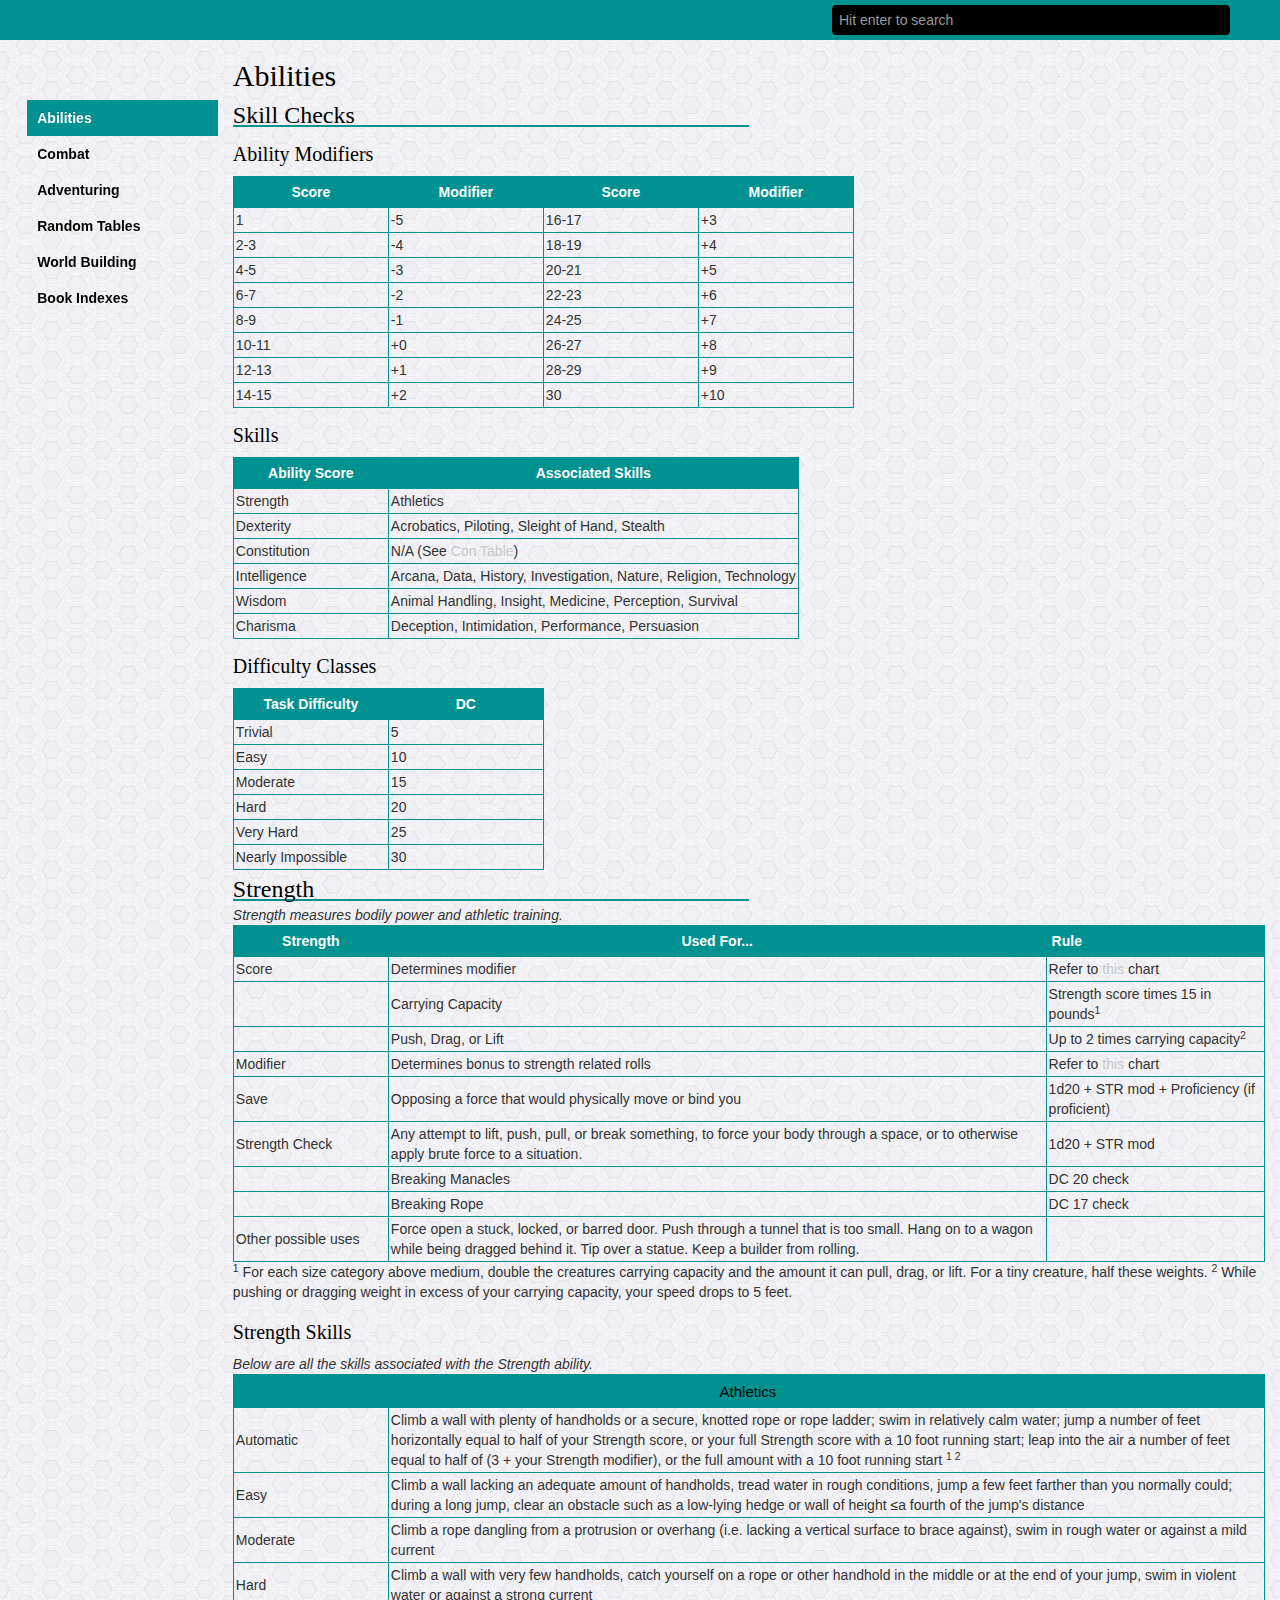
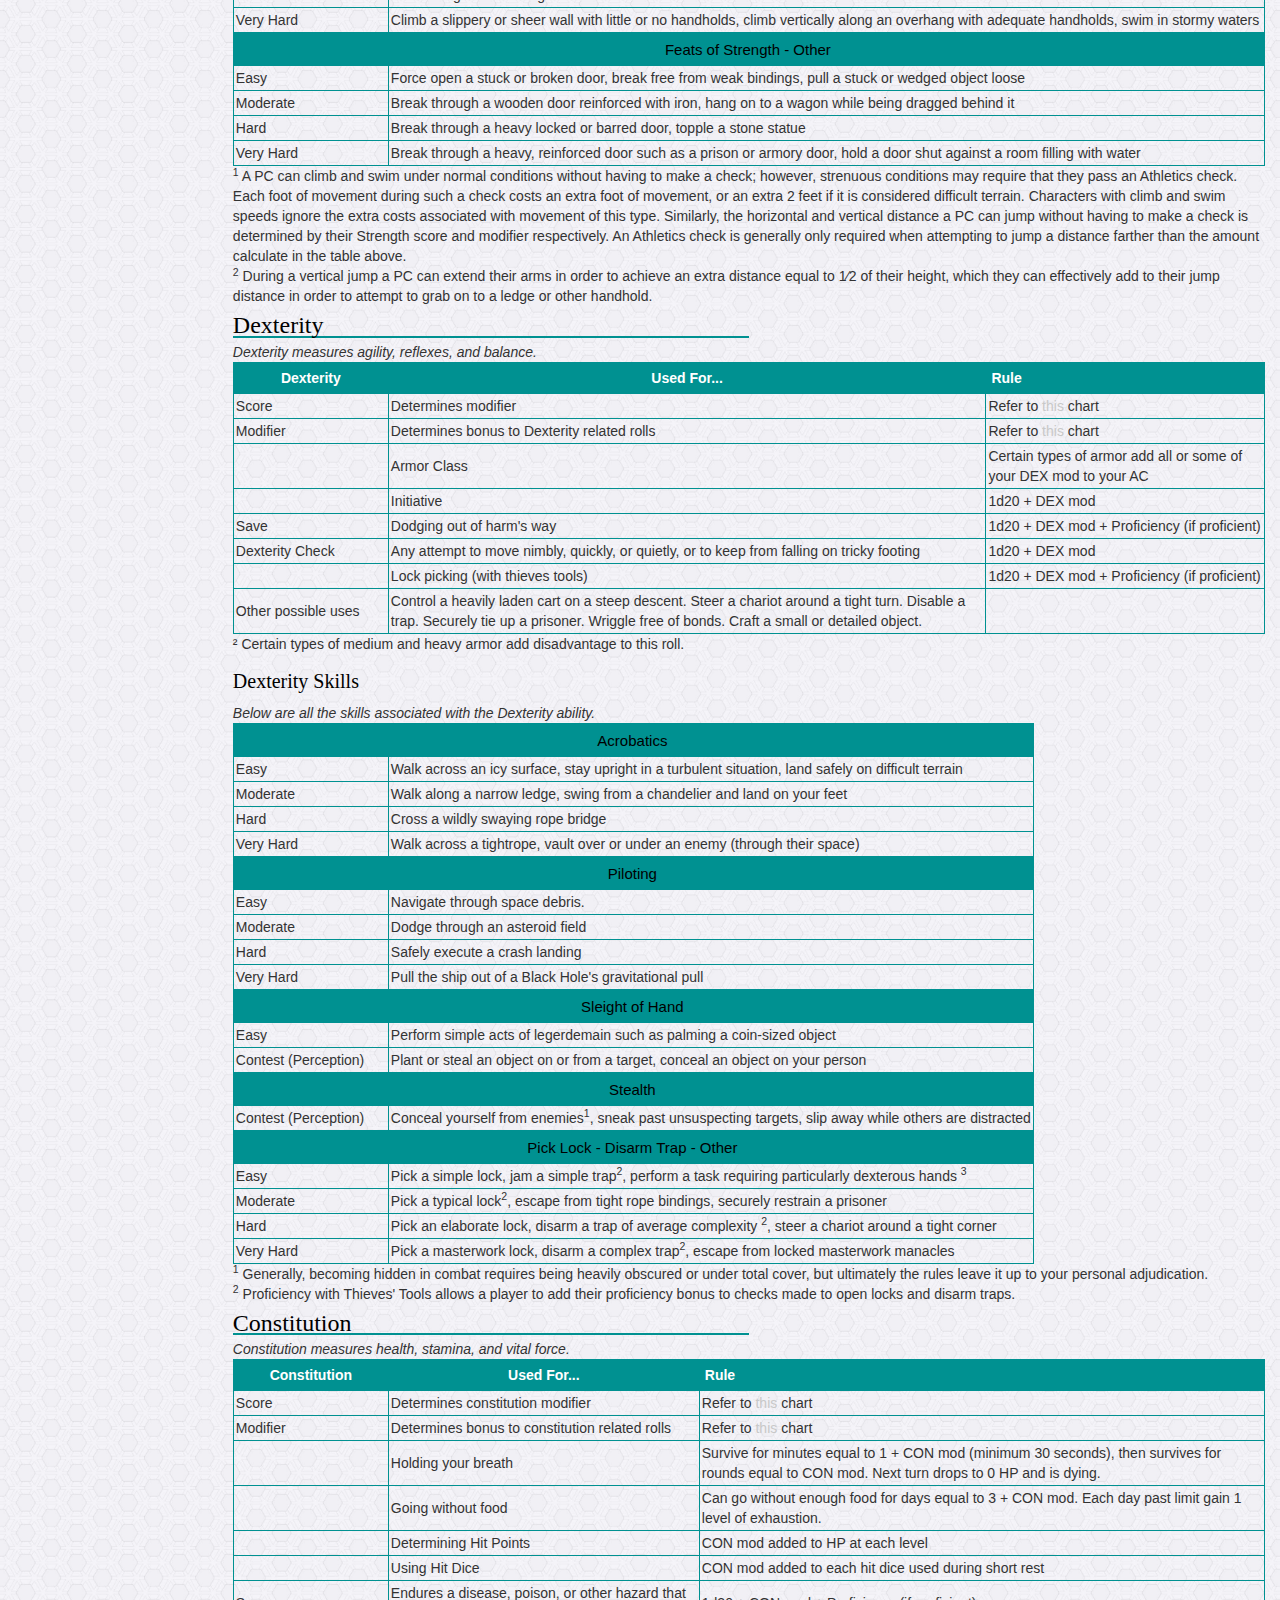
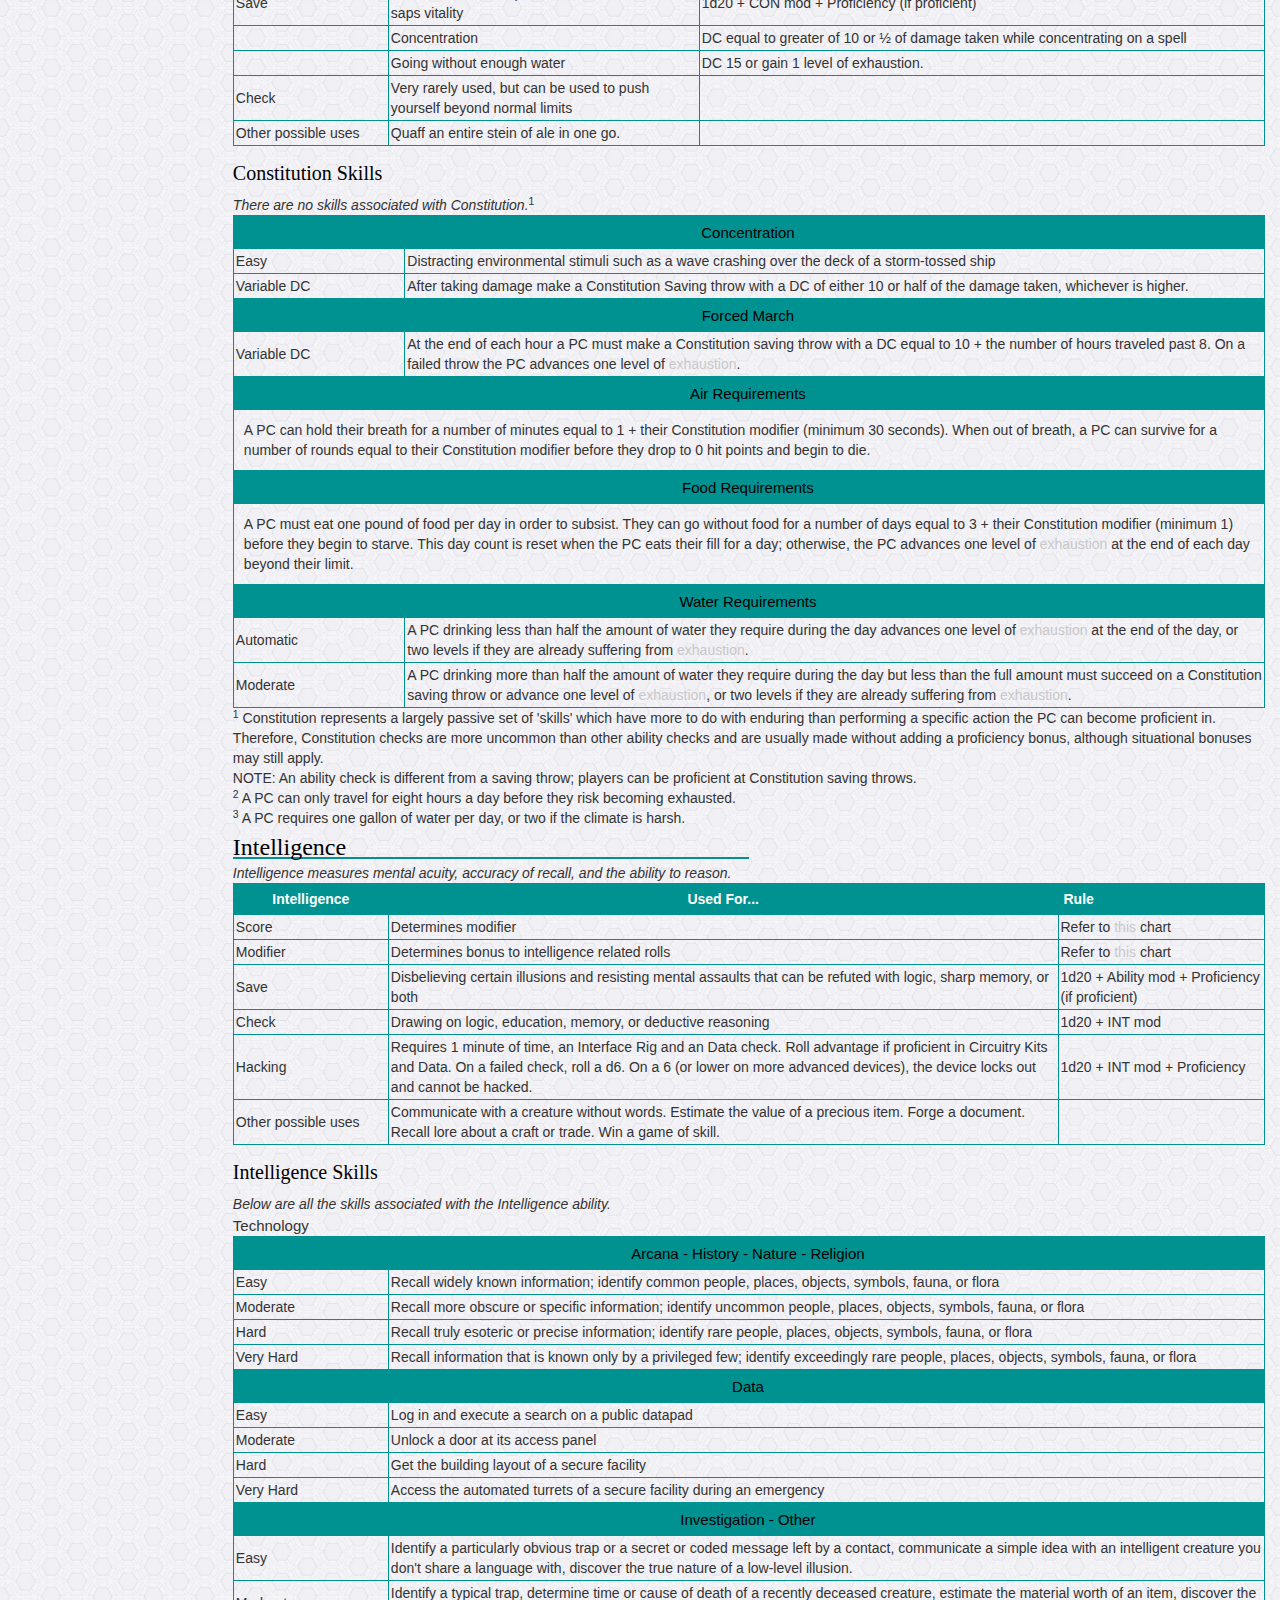
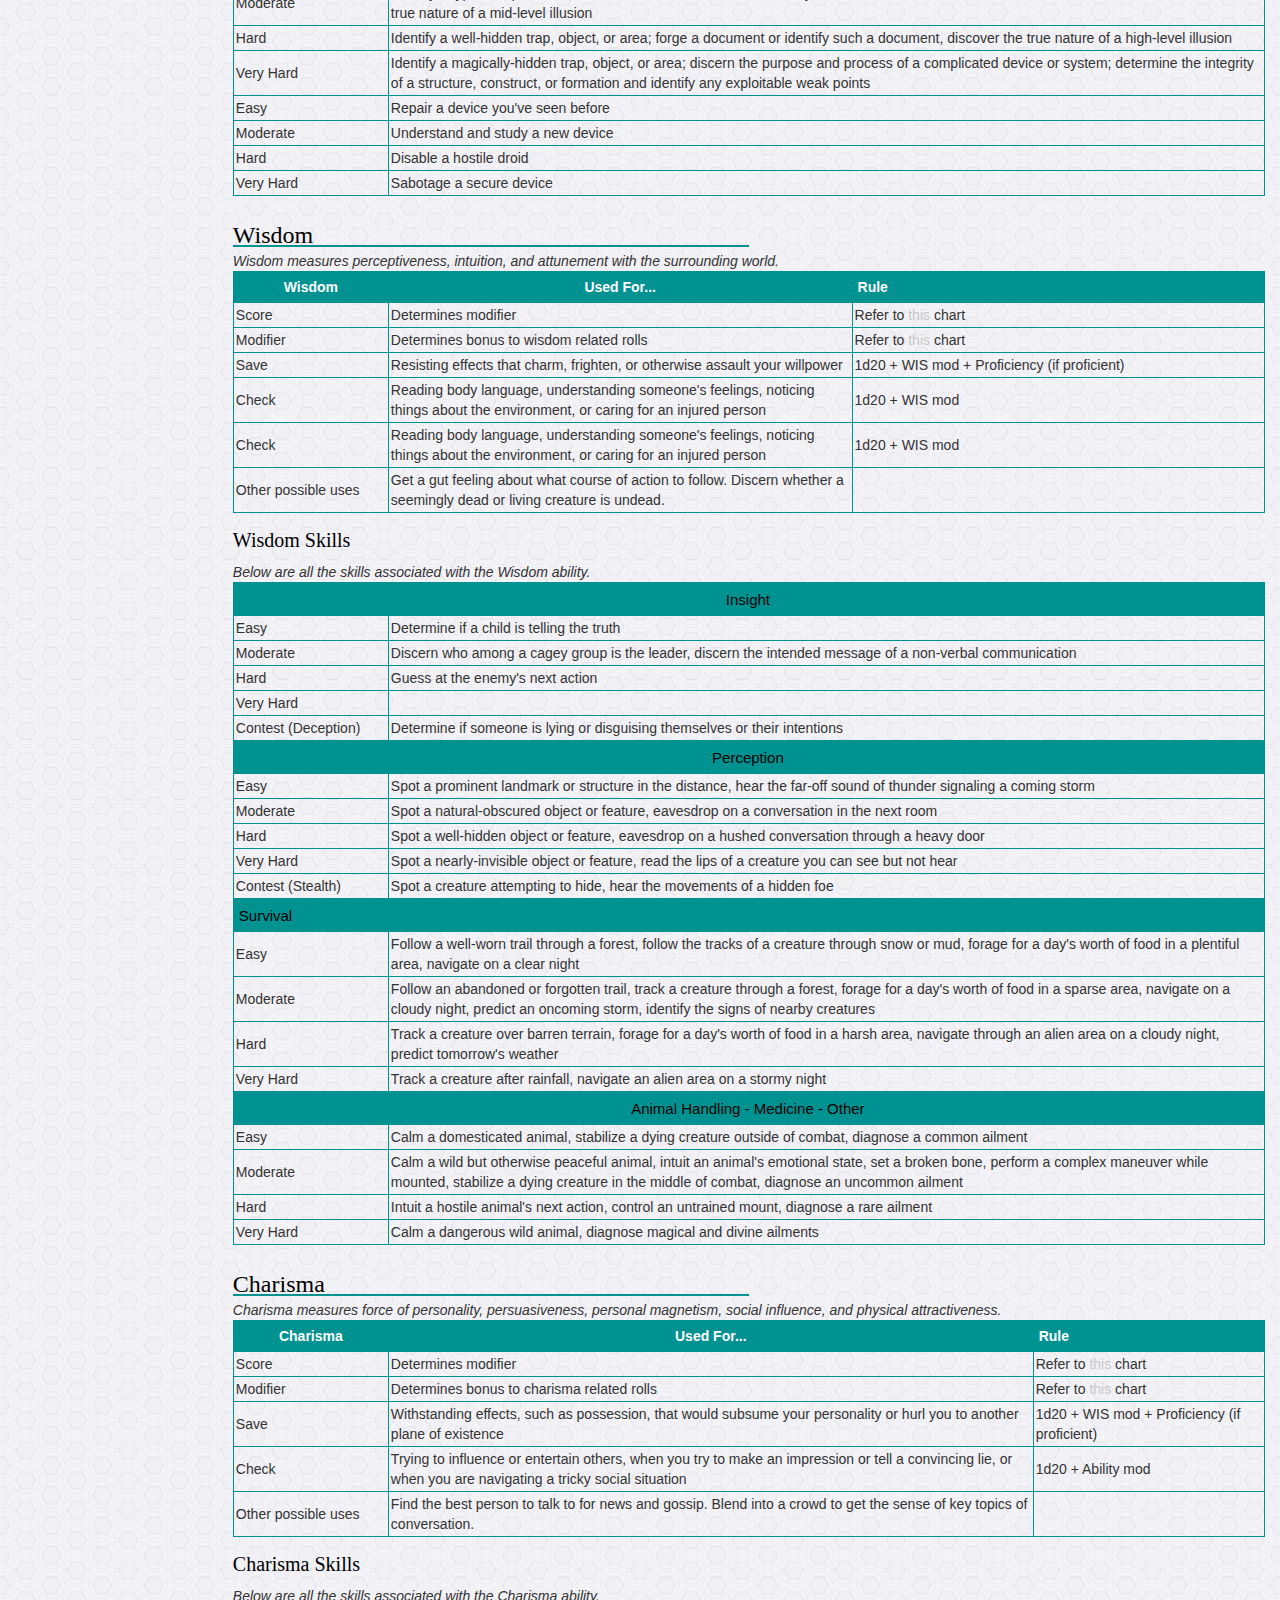
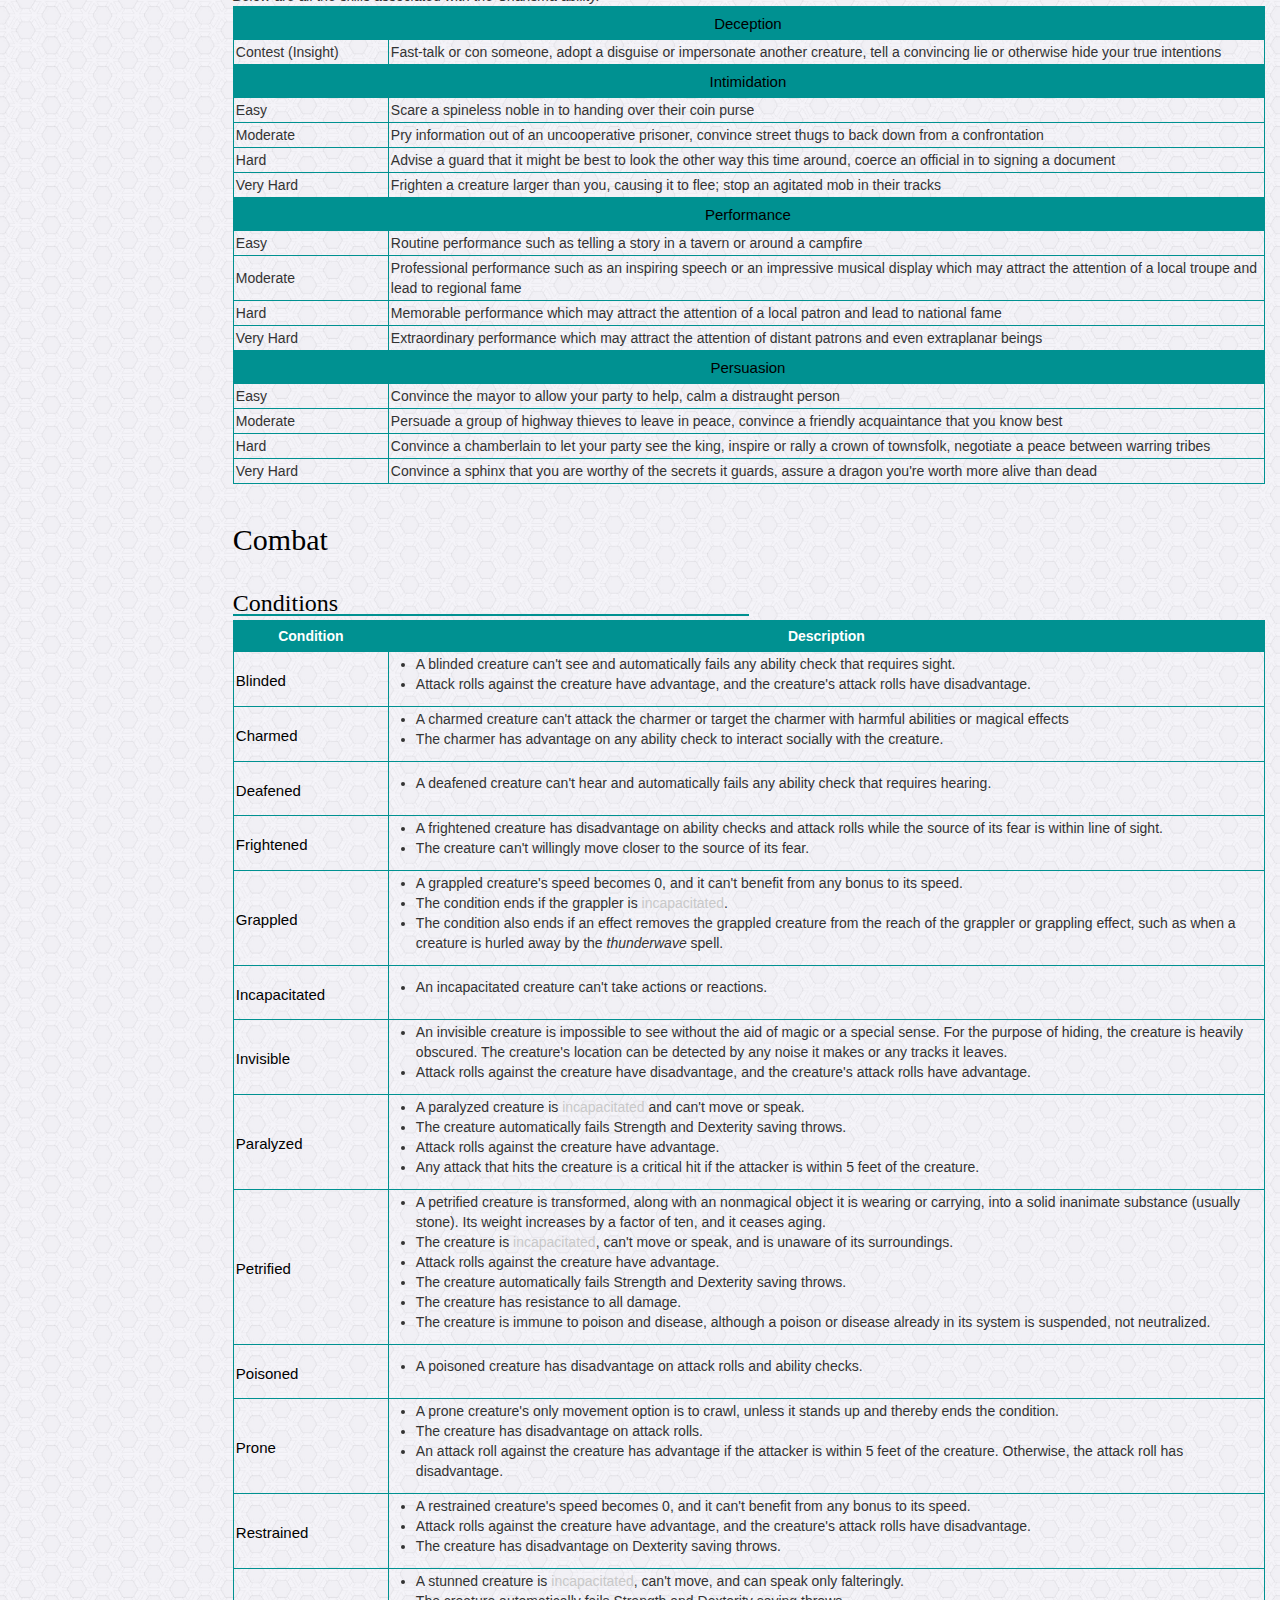
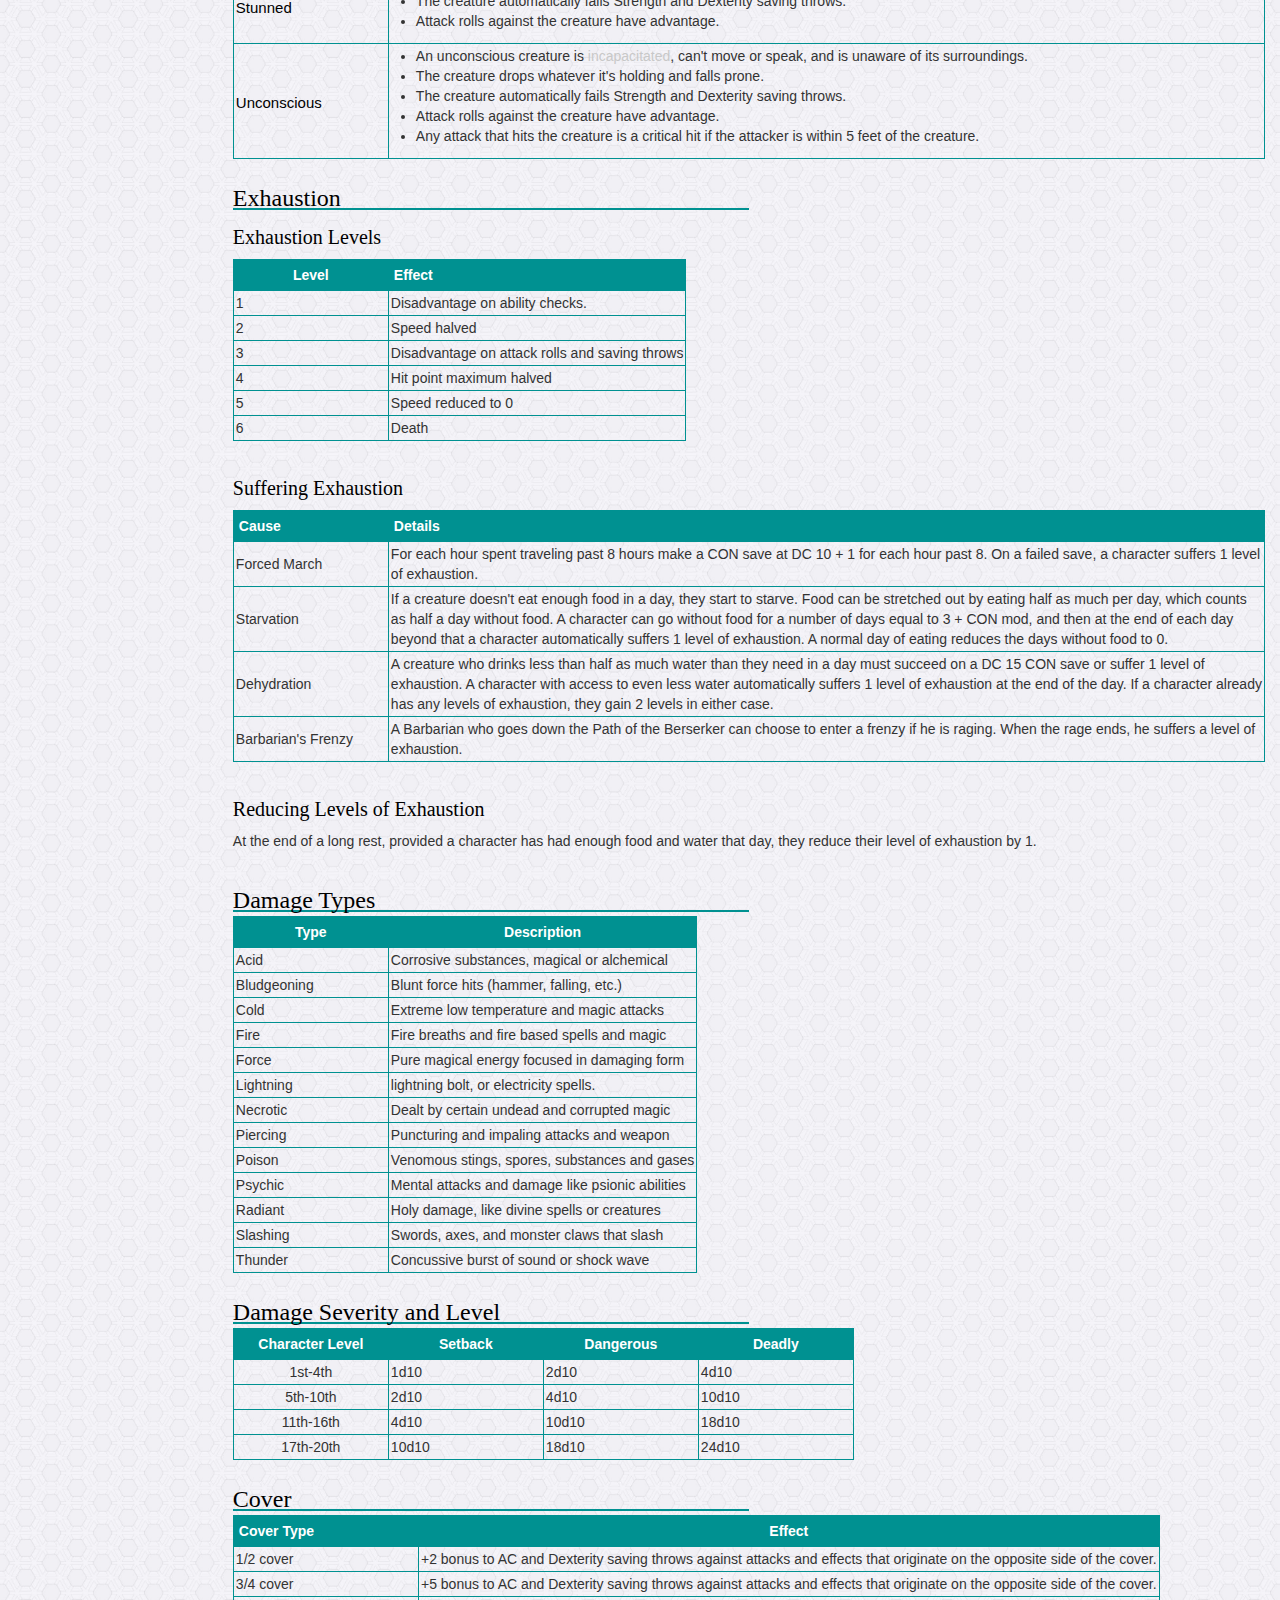
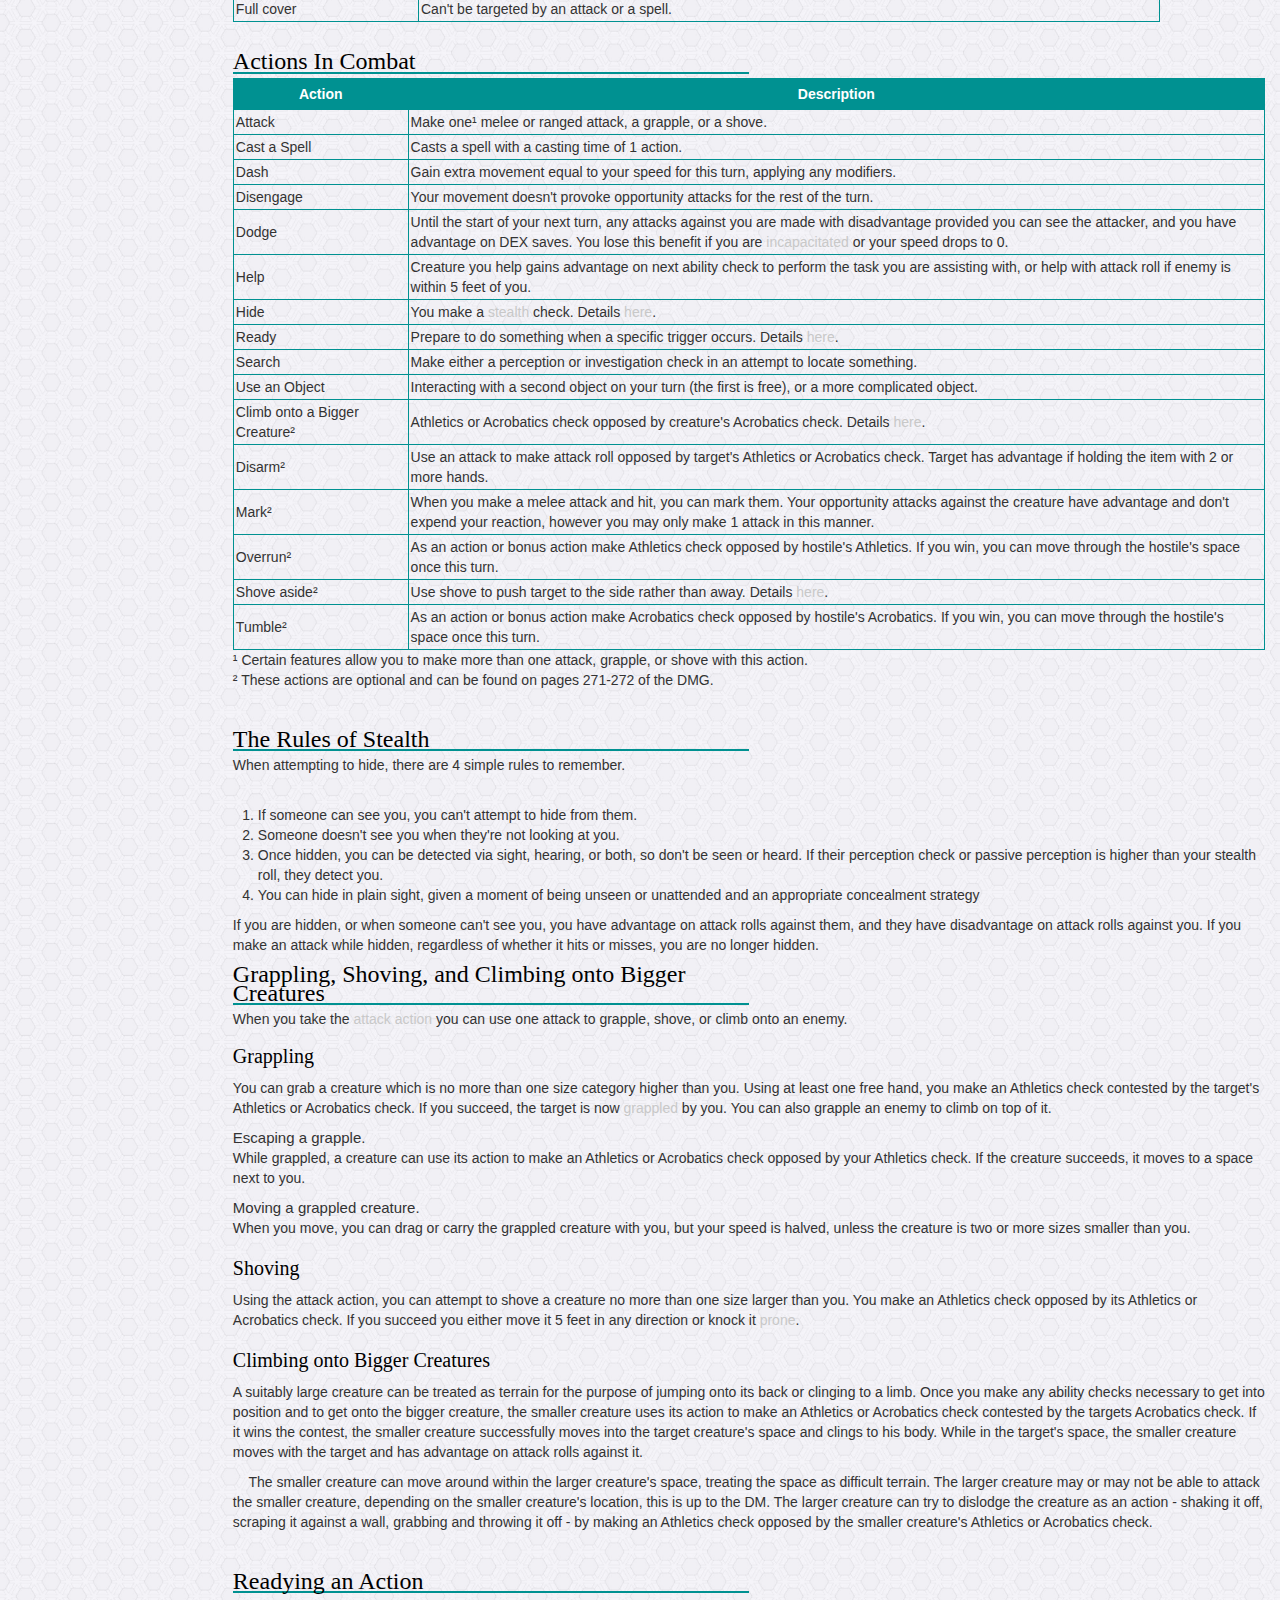
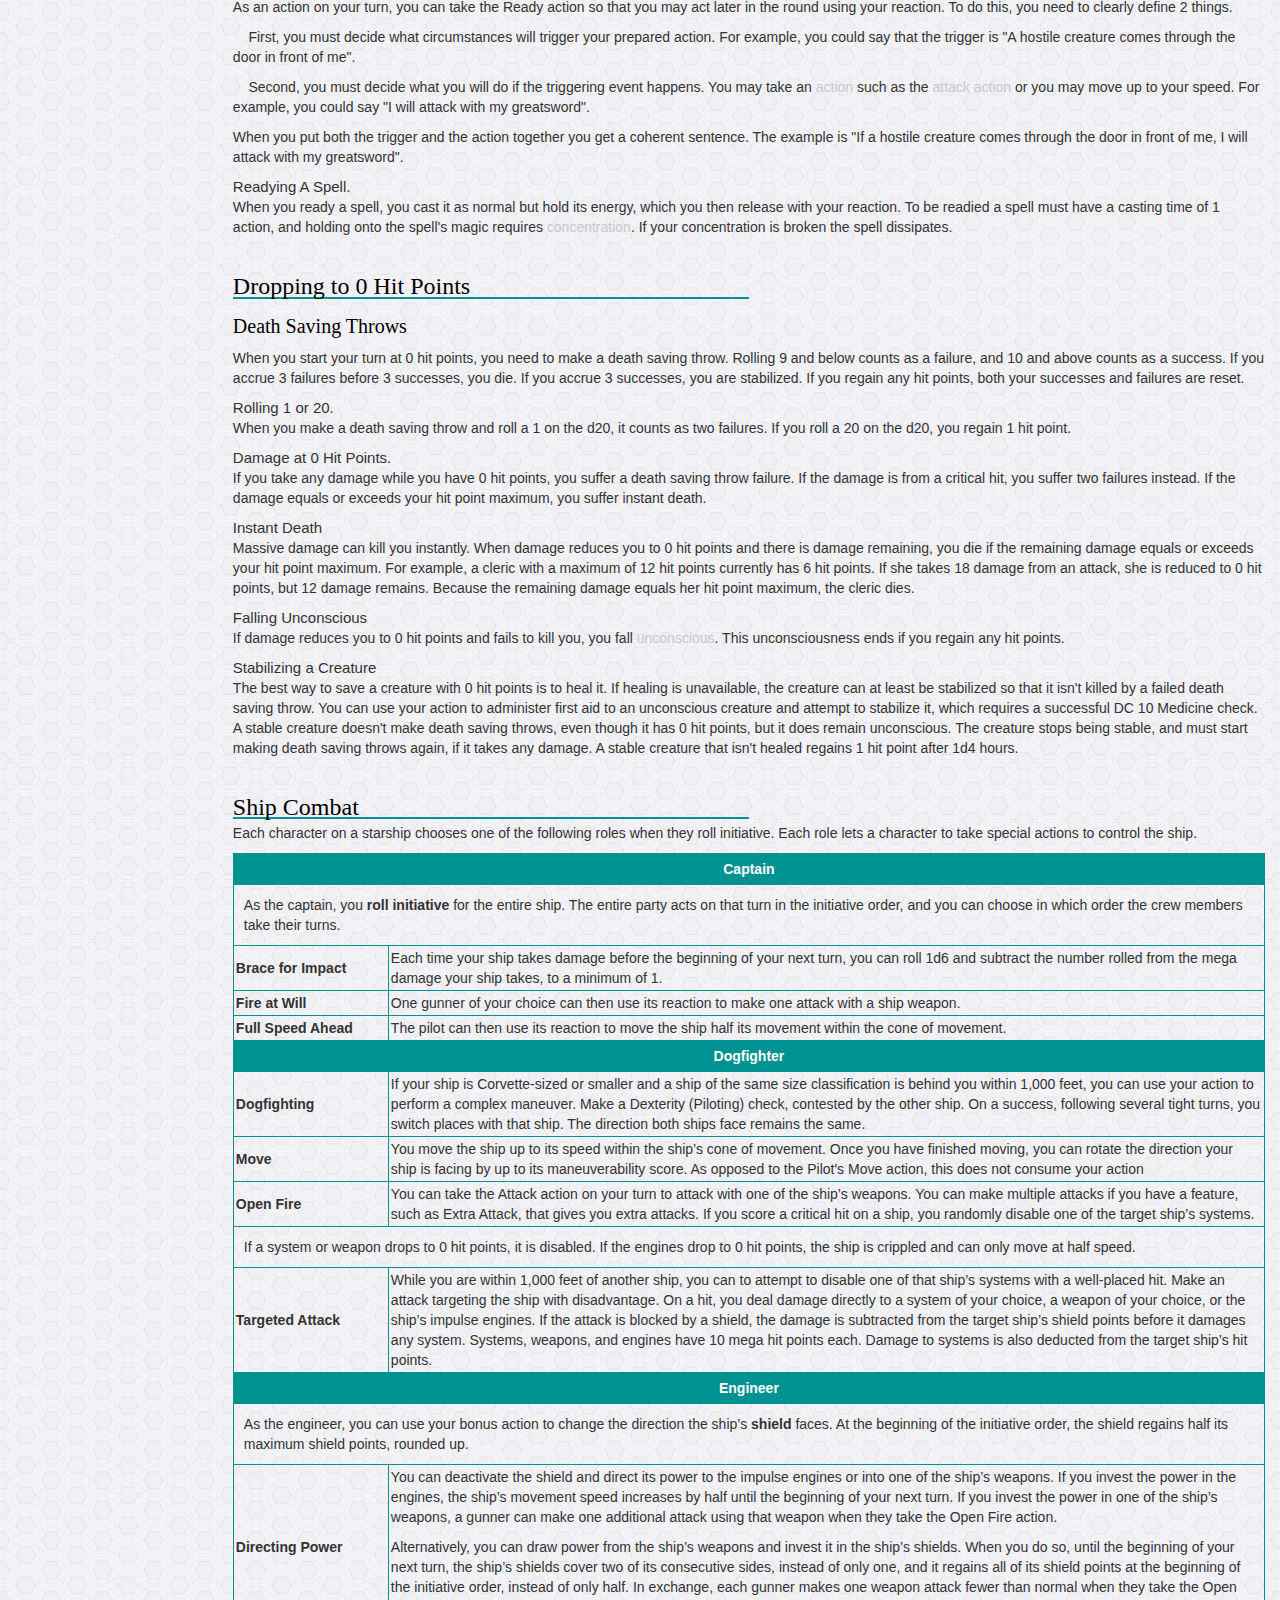
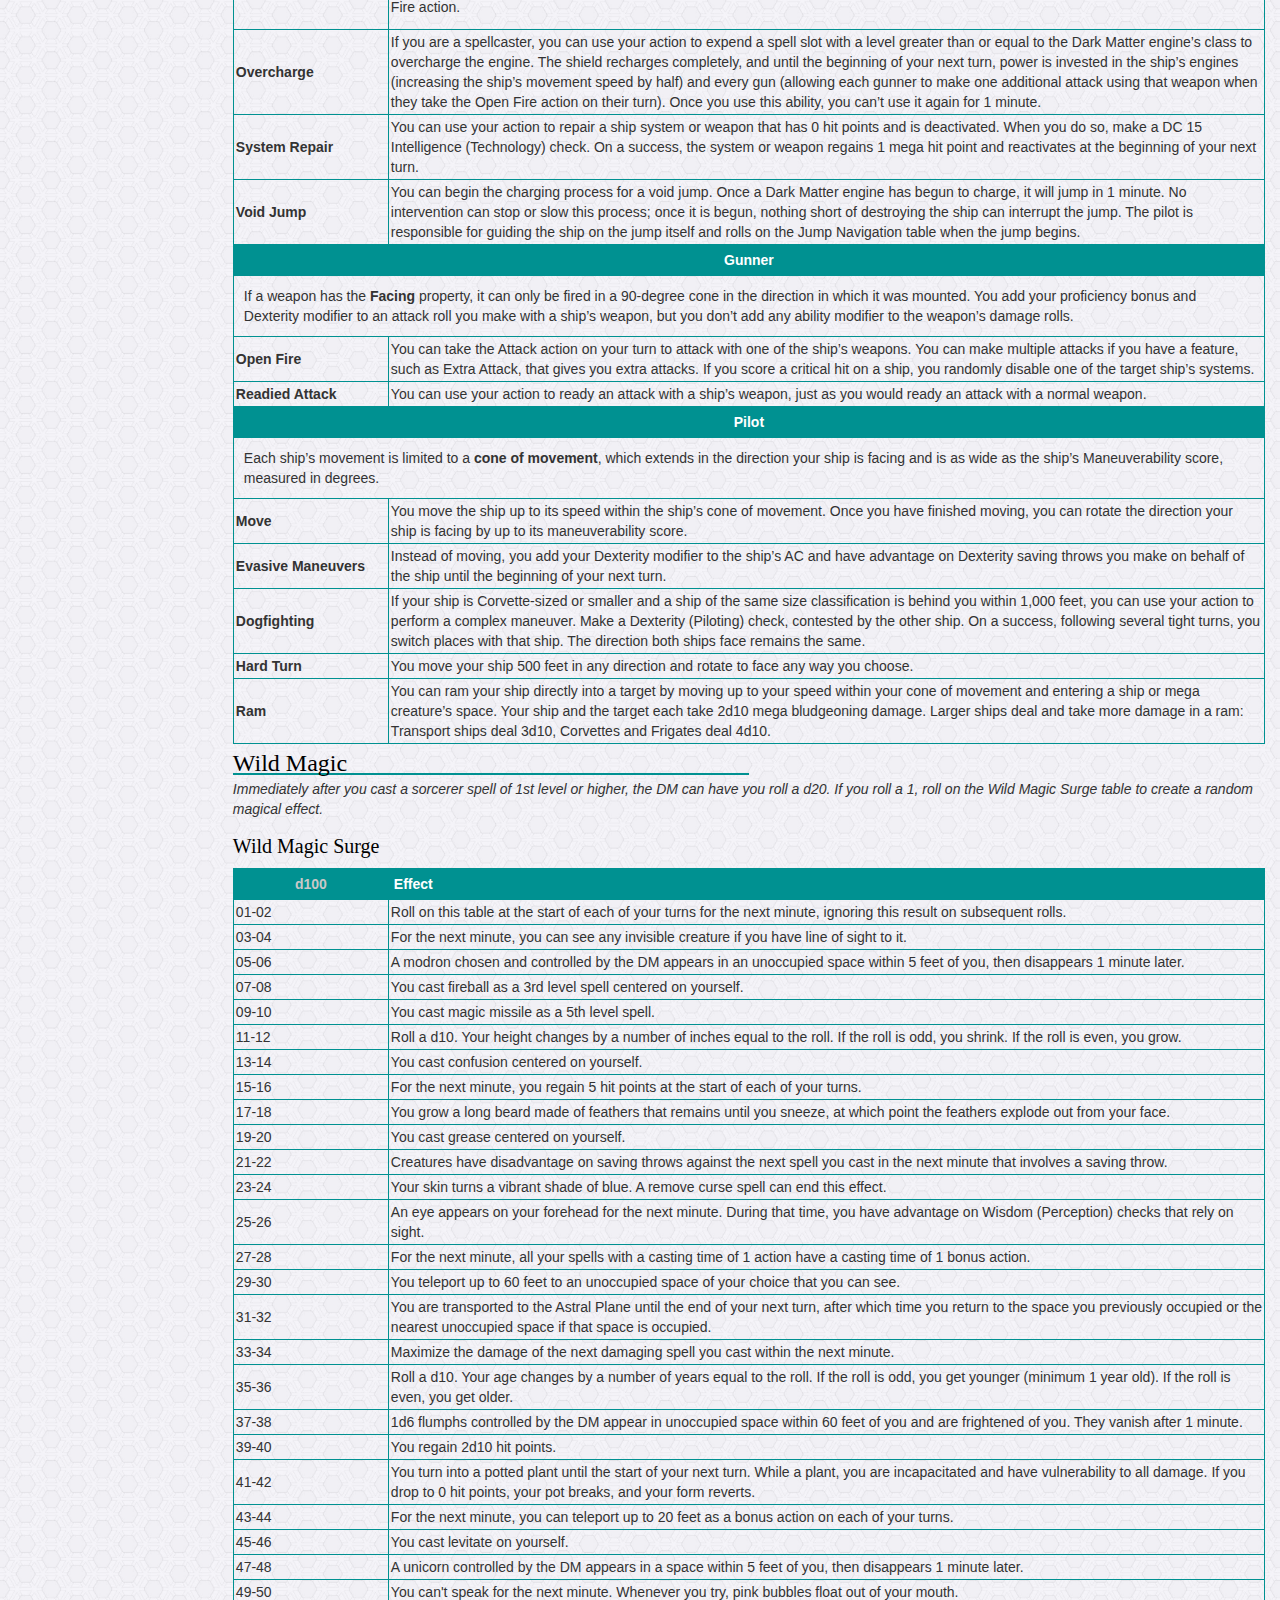
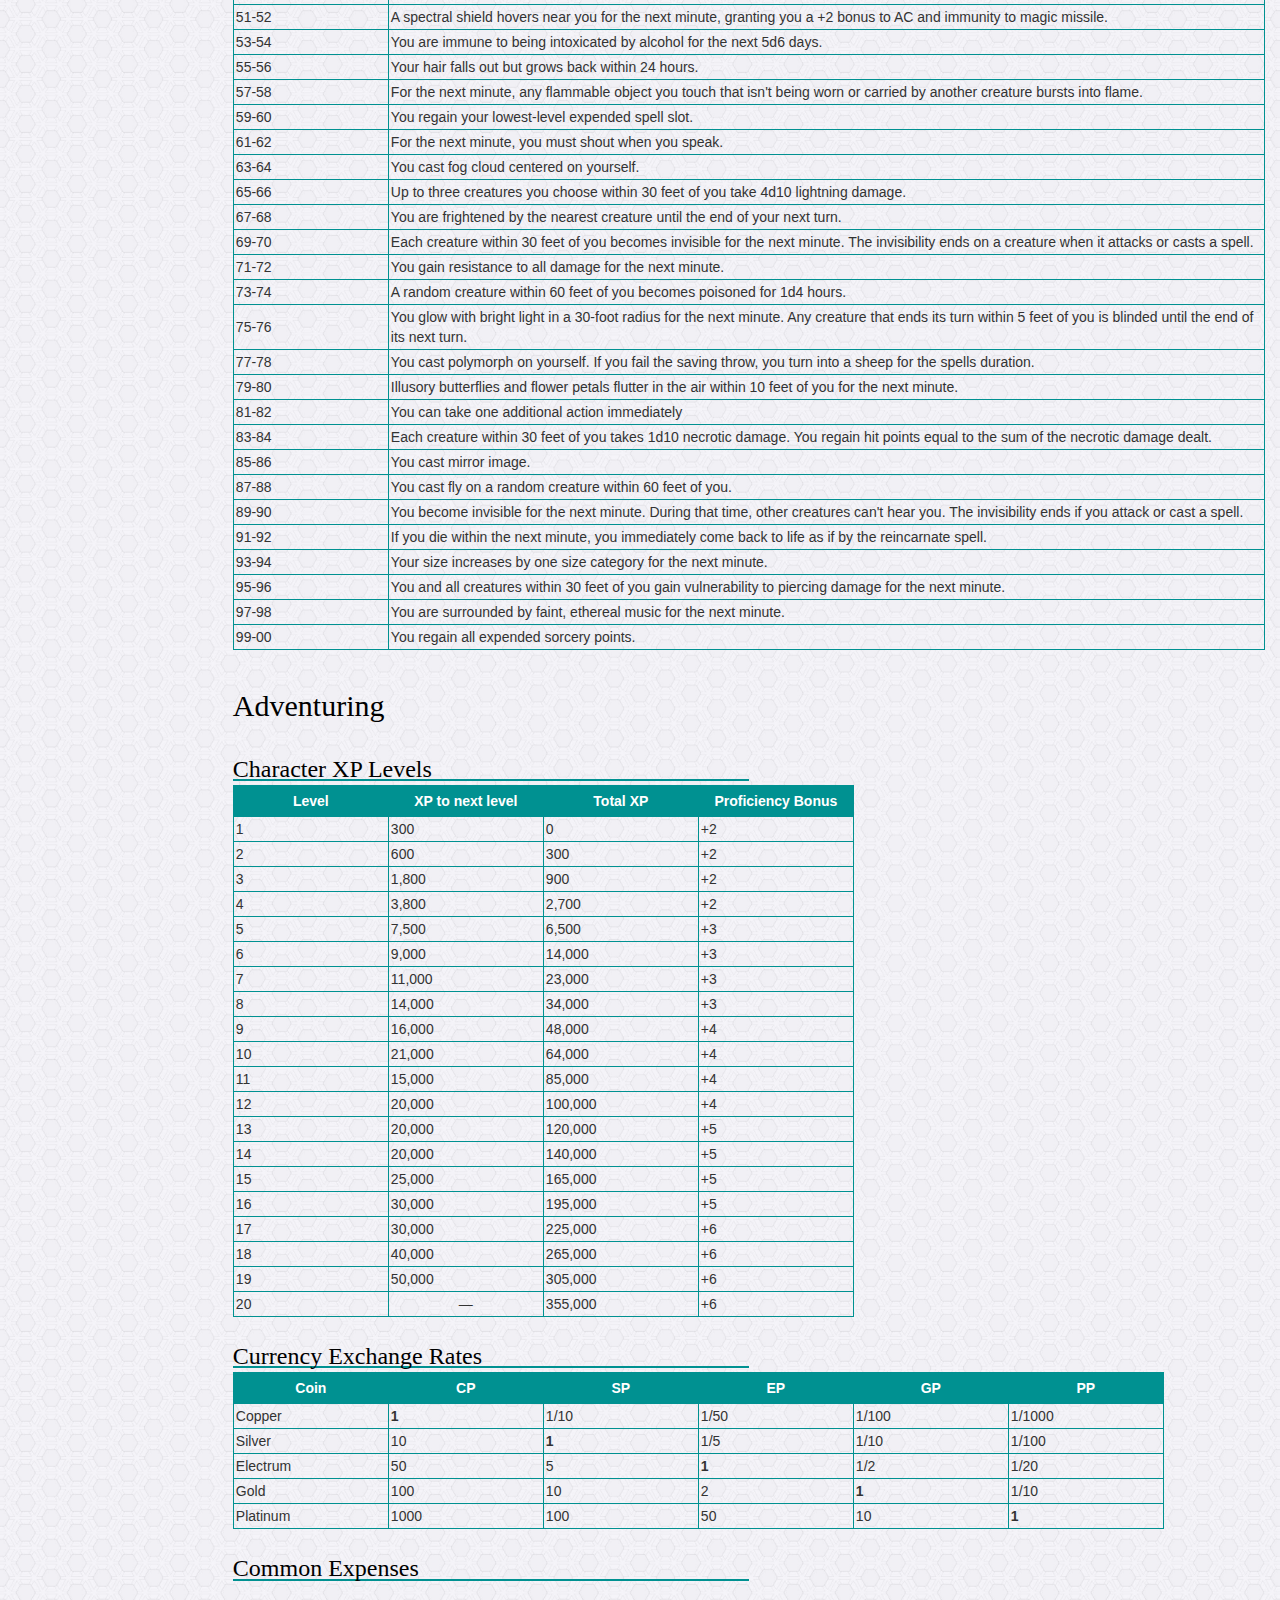
==== commit 31fb0a89: "2nd update" ====
--- a/darkmatter-dmscreen/index.html
+++ b/darkmatter-dmscreen/index.html
@@ -25,21 +25,36 @@
             border-style: none;
         }
 
+        table#spaceships>tbody>tr>td {
+            padding-left: 10px;
+        }
+
         .nobackground {
             background: rgba(0, 0, 0, 0);
             border: rgba(0, 0, 0, 0);
+            color: #000000;
         }
 
         td {
             border: 1px solid #009191;
             padding: 2px;
+            min-width: 150px;
+        }
+
+        td[colspan="2"] {
+            padding: 10px;
         }
 
         th {
             border: 1px solid #009191;
             background-color: #009191;
             padding: 5px;
-            color: #ffffff
+            color: #ffffff;
+            font-weight: bold;
+        }
+
+        th>h4 {
+            color: #000000;
         }
 
         h1 {
@@ -376,7 +391,7 @@
                         </tr>
                         <tr>
                             <td align="left">Dexterity</td>
-                            <td align="left">Acrobatics, Sleight of Hand, Stealth</td>
+                            <td align="left">Acrobatics, Piloting, Sleight of Hand, Stealth</td>
                         </tr>
                         <tr>
                             <td align="left">Constitution</td>
@@ -384,7 +399,7 @@
                         </tr>
                         <tr>
                             <td align="left">Intelligence</td>
-                            <td align="left">Arcana, History, Investigation, Nature, Religion</td>
+                            <td align="left">Arcana, Data, History, Investigation, Nature, Religion, Technology</td>
                         </tr>
                         <tr>
                             <td align="left">Wisdom</td>
@@ -655,6 +670,29 @@
                                 space)
                             </td>
                         </tr>
+                        <tr id="piloting">
+                            <th colspan="2" align="center">
+                                <h4>Piloting</h4>
+                            </th>
+                        </tr>
+                        <tr>
+                            <td align="left">Easy</td>
+                            <td align="left">Navigate through space debris.</td>
+                        </tr>
+                        <tr>
+                            <td align="left">Moderate</td>
+                            <td align="left">Dodge through an asteroid field</td>
+                            </td>
+                        </tr>
+                        <tr>
+                            <td align="left">Hard</td>
+                            <td align="left">Safely execute a crash landing</td>
+                        </tr>
+                        <tr>
+                            <td align="left">Very Hard</td>
+                            <td align="left">Pull the ship out of a Black Hole's gravitational pull
+                            </td>
+                        </tr>
                         <tr id="sleightofhand">
                             <th colspan="2" align="center">
                                 <h4>Sleight of Hand</h4>
@@ -899,6 +937,15 @@
                             <td align="left">1d20 + INT mod</td>
                         </tr>
                         <tr>
+                            <td align="left">Hacking</td>
+                            <td align="left">Requires 1 minute of time, an Interface Rig and an Data check. Roll
+                                advantage if proficient in Circuitry Kits and Data.
+                                On a failed check, roll a d6. On a 6 (or lower on more advanced devices), the device
+                                locks out and cannot be hacked.
+                            </td>
+                            <td align="left">1d20 + INT mod + Proficiency</td>
+                        </tr>
+                        <tr>
                             <td>Other possible uses</td>
                             <td align="left">Communicate with a creature without words. Estimate the value of a
                                 precious item. Forge a document. Recall lore about a craft or trade. Win a game of
@@ -936,6 +983,27 @@
                             <td align="left">Recall information that is known only by a privileged few; identify
                                 exceedingly rare people, places, objects, symbols, fauna, or flora</td>
                         </tr>
+                        <tr id="data">
+                            <th colspan="2" align="center">
+                                <h4>Data</h4>
+                            </th>
+                        </tr>
+                        <tr>
+                            <td align="left">Easy</td>
+                            <td align="left">Log in and execute a search on a public datapad</td>
+                        </tr>
+                        <tr>
+                            <td align="left">Moderate</td>
+                            <td align="left">Unlock a door at its access panel</td>
+                        </tr>
+                        <tr>
+                            <td align="left">Hard</td>
+                            <td align="left">Get the building layout of a secure facility</td>
+                        </tr>
+                        <tr>
+                            <td align="left">Very Hard</td>
+                            <td align="left">Access the automated turrets of a secure facility during an emergency</td>
+                        </tr>
                         <tr id="investigation">
                             <th colspan="2" align="center">
                                 <h4>Investigation - Other</h4>
@@ -963,6 +1031,28 @@
                             <td align="left">Identify a magically-hidden trap, object, or area; discern the purpose
                                 and process of a complicated device or system; determine the integrity of a
                                 structure, construct, or formation and identify any exploitable weak points</td>
+                        </tr>
+
+                        <tr id="technology
+                            <th colspan=" 2" align="center">
+                            <h4>Technology</h4>
+                            </th>
+                        </tr>
+                        <tr>
+                            <td align="left">Easy</td>
+                            <td align="left">Repair a device you've seen before</td>
+                        </tr>
+                        <tr>
+                            <td align="left">Moderate</td>
+                            <td align="left">Understand and study a new device</td>
+                        </tr>
+                        <tr>
+                            <td align="left">Hard</td>
+                            <td align="left">Disable a hostile droid</td>
+                        </tr>
+                        <tr>
+                            <td align="left">Very Hard</td>
+                            <td align="left">Sabotage a secure device</td>
                         </tr>
                     </table>
                     <br>
@@ -992,6 +1082,12 @@
                                 willpower
                             </td>
                             <td align="left">1d20 + WIS mod + Proficiency (if proficient)</td>
+                        </tr>
+                        <tr>
+                            <td align="left">Check</td>
+                            <td align="left">Reading body language, understanding someone's feelings, noticing
+                                things about the environment, or caring for an injured person</td>
+                            <td align="left">1d20 + WIS mod</td>
                         </tr>
                         <tr>
                             <td align="left">Check</td>
@@ -1868,6 +1964,240 @@
                         takes any damage. A stable creature that isn't healed regains 1 hit point after 1d4 hours.
                     </p>
                     <br>
+                    <h2>Ship Combat</h2>
+                    <p>Each character on a starship chooses one of the following roles
+                        when they roll initiative. Each role lets a character to take special
+                        actions to control the ship.</p>
+                    <table id="shipcombatactions">
+                        <tr id="captain">
+                            <th colspan="2" align="center">
+                                Captain
+                            </th>
+                        </tr>
+                        <tr>
+                            <td colspan="2" align="left">As the captain, you <b>roll initiative</b> for the entire ship.
+                                The entire party acts on that
+                                turn
+                                in the initiative order, and you can
+                                choose in which order the crew members take their turns.</td>
+                        </tr>
+                        <tr>
+                            <td align="left"><b>Brace for Impact</b></td>
+                            <td align="left">Each time your ship takes damage
+                                before the beginning of your next turn, you can roll 1d6 and
+                                subtract the number rolled from the mega damage your ship
+                                takes, to a minimum of 1.</td>
+                        </tr>
+                        <tr>
+                            <td align="left"><b>Fire at Will</b></td>
+                            <td align="left">One gunner of your choice can then use its
+                                reaction to make one attack with a ship weapon.
+                            </td>
+                        </tr>
+                        <tr>
+                            <td align="left"><b>Full Speed Ahead</b></td>
+                            <td align="left">The pilot can then use its reaction
+                                to move the ship half its movement within the cone of movement.</td>
+                        </tr>
+                        <tr id="dogfighter">
+                            <th colspan="2" align="center">
+                                Dogfighter
+                            </th>
+                        </tr>
+                        <tr>
+                            <td align="left"><b>Dogfighting</b></td>
+                            <td align="left">If your ship is Corvette-sized or smaller
+                                and a ship of the same size classification is behind you within
+                                1,000 feet, you can use your action to perform a complex
+                                maneuver. Make a Dexterity (Piloting) check, contested by
+                                the other ship. On a success, following several tight turns,
+                                you switch places with that ship. The direction both ships
+                                face remains the same.
+                            </td>
+                        </tr>
+                        <tr>
+                            <td align="left"><b>Move</b></td>
+                            <td align="left">You move the ship up to its speed within the
+                                ship’s cone of movement. Once you have finished moving,
+                                you can rotate the direction your ship is facing by up to its
+                                maneuverability score.
+                                As opposed to the Pilot's Move action, this does not consume your action</td>
+                        </tr>
+                        <tr>
+                            <td align="left"><b>Open Fire</b></td>
+                            <td align="left">You can take the Attack action on your turn
+                                to attack with one of the ship’s weapons. You can make multiple attacks if you have a
+                                feature, such as Extra Attack, that
+                                gives you extra attacks. If you score a critical hit on a ship,
+                                you randomly disable one of the target ship’s systems.</td>
+                        </tr>
+                        <tr>
+                            <td colspan="2" align="left">If a system or weapon drops to 0 hit points, it is disabled. If
+                                the engines drop to 0 hit
+                                points, the ship is crippled
+                                and can only move at half speed.</td>
+                        </tr>
+                        <tr>
+                            <td align="left"><b>Targeted Attack</b></td>
+                            <td align="left">While you are within 1,000 feet of
+                                another ship, you can to attempt to disable one of that ship’s
+                                systems with a well-placed hit. Make an attack targeting the
+                                ship with disadvantage. On a hit, you deal damage directly
+                                to a system of your choice, a weapon of your choice, or the
+                                ship’s impulse engines. If the attack is blocked by a shield,
+                                the damage is subtracted from the target ship’s shield points
+                                before it damages any system. Systems, weapons, and
+                                engines have 10 mega hit points each. Damage to systems is
+                                also deducted from the target ship’s hit points.</td>
+                        </tr>
+                        <tr id="engineer">
+                            <th colspan="2" align="center">
+                                Engineer
+                            </th>
+                        </tr>
+                        <tr>
+                            <td colspan="2" align="left">As the engineer, you can use your bonus action to change
+                                the direction the ship’s <b>shield</b> faces. At the beginning of the
+                                initiative order, the shield regains half its maximum shield
+                                points, rounded up.</td>
+                        </tr>
+                        <tr>
+                            <td align="left"><b>Directing Power</b></td>
+                            <td align="left">
+                                <p>You can deactivate the shield and
+                                    direct its power to the impulse engines or into one of the
+                                    ship’s weapons. If you invest the power in the engines, the
+                                    ship’s movement speed increases by half until the beginning
+                                    of your next turn. If you invest the power in one of the ship’s
+                                    weapons, a gunner can make one additional attack using that
+                                    weapon when they take the Open Fire action.</p>
+                                <p>
+                                    Alternatively, you can draw power from the ship’s weapons and invest it in the
+                                    ship’s
+                                    shields. When you do so, until
+                                    the beginning of your next turn, the ship’s shields cover two
+                                    of its consecutive sides, instead of only one, and it regains
+                                    all of its shield points at the beginning of the initiative order,
+                                    instead of only half. In exchange, each gunner makes one
+                                    weapon attack fewer than normal when they take the Open
+                                    Fire action.</p>
+                            </td>
+                        </tr>
+                        <tr>
+                            <td align="left"> <b>Overcharge</b></td>
+                            <td align="left">If you are a spellcaster, you can use your
+                                action to expend a spell slot with a level greater than or
+                                equal to the Dark Matter engine’s class to overcharge the
+                                engine. The shield recharges completely, and until the beginning of your next turn,
+                                power is
+                                invested in the ship’s engines
+                                (increasing the ship’s movement speed by half) and every
+                                gun (allowing each gunner to make one additional attack
+                                using that weapon when they take the Open Fire action on
+                                their turn). Once you use this ability, you can’t use it again for
+                                1 minute.</td>
+                        </tr>
+                        <tr>
+                            <td align="left"> <b>System Repair</b></td>
+                            <td align="left">You can use your action to repair a ship
+                                system or weapon that has 0 hit points and is deactivated.
+                                When you do so, make a DC 15 Intelligence (Technology)
+                                check. On a success, the system or weapon regains 1 mega
+                                hit point and reactivates at the beginning of your next turn.</td>
+                        </tr>
+                        <tr>
+                            <td align="left"> <b>Void Jump</b></td>
+                            <td align="left">You can begin the charging process for a
+                                void jump. Once a Dark Matter engine has begun to charge,
+                                it will jump in 1 minute. No intervention can stop or slow
+                                this process; once it is begun, nothing short of destroying
+                                the ship can interrupt the jump. The pilot is responsible for
+                                guiding the ship on the jump itself and rolls on the Jump
+                                Navigation table when the jump begins.</td>
+                        </tr>
+                        <tr id="gunner">
+                            <th colspan="2" align="center">
+                                Gunner
+                            </th>
+                        </tr>
+                        <tr>
+                            <td colspan="2" align="left">If a weapon has the <b>Facing</b> property, it can only be
+                                fired in
+                                a 90-degree cone in the direction in which it was mounted.
+                                You add your proficiency bonus and Dexterity modifier to an
+                                attack roll you make with a ship’s weapon, but you don’t add
+                                any ability modifier to the weapon’s damage rolls.</td>
+                        </tr>
+                        <tr>
+                            <td align="left"><b>Open Fire</b></td>
+                            <td align="left">You can take the Attack action on your turn
+                                to attack with one of the ship’s weapons. You can make multiple attacks if you have a
+                                feature, such as Extra Attack, that
+                                gives you extra attacks. If you score a critical hit on a ship,
+                                you randomly disable one of the target ship’s systems.</td>
+                        </tr>
+                        <tr>
+                            <td align="left"><b>Readied Attack</b></td>
+                            <td align="left">You can use your action to ready an
+                                attack with a ship’s weapon, just as you would ready an attack
+                                with a normal weapon.
+                            </td>
+                        </tr>
+                        <tr id="pilot">
+                            <th colspan="2" align="center">
+                                Pilot
+                            </th>
+                        </tr>
+                        <tr>
+                            <td colspan="2" align="left">Each ship’s movement is limited to a <b>cone of movement</b>,
+                                which extends in the direction your ship is facing and is
+                                as wide as the ship’s Maneuverability score, measured in
+                                degrees.</td>
+                        </tr>
+                        <tr>
+                            <td align="left"><b>Move</b></td>
+                            <td align="left">You move the ship up to its speed within the
+                                ship’s cone of movement. Once you have finished moving,
+                                you can rotate the direction your ship is facing by up to its
+                                maneuverability score.</td>
+                        </tr>
+                        <tr>
+                            <td align="left"><b>Evasive Maneuvers</b></td>
+                            <td align="left">Instead of moving, you add your
+                                Dexterity modifier to the ship’s AC and have advantage on
+                                Dexterity saving throws you make on behalf of the ship until
+                                the beginning of your next turn.
+                            </td>
+                        </tr>
+                        <tr>
+                            <td align="left"><b>Dogfighting</b></td>
+                            <td align="left">If your ship is Corvette-sized or smaller
+                                and a ship of the same size classification is behind you within
+                                1,000 feet, you can use your action to perform a complex
+                                maneuver. Make a Dexterity (Piloting) check, contested by
+                                the other ship. On a success, following several tight turns,
+                                you switch places with that ship. The direction both ships
+                                face remains the same.
+                            </td>
+                        </tr>
+                        <tr>
+                            <td align="left"><b>Hard Turn</b></td>
+                            <td align="left">You move your ship 500 feet in any direction
+                                and rotate to face any way you choose.
+                            </td>
+                        </tr>
+                        <tr>
+                            <td align="left"><b>Ram</b></td>
+                            <td align="left">You can ram your ship directly into a target by
+                                moving up to your speed within your cone of movement and
+                                entering a ship or mega creature’s space. Your ship and the
+                                target each take 2d10 mega bludgeoning damage. Larger
+                                ships deal and take more damage in a ram: Transport ships
+                                deal 3d10, Corvettes and Frigates deal 4d10.
+                            </td>
+                        </tr>
+                    </table>
+
                     <h2 id="wildmagic">Wild Magic</h2>
                     <i>Immediately after you cast a sorcerer spell of 1st level or higher, the DM can have you roll
                         a
@@ -2531,19 +2861,13 @@
                                 <td colspan="4"><i>Light Armor</i></td>
                             </tr>
                             <tr>
-                                <td>&nbsp;&nbsp;&nbsp;&nbsp;Padded²</td>
-                                <td align="right">5 gp</td>
-                                <td>11 + Dex mod</td>
-                                <td align="right">8 lb.</td>
-                            </tr>
-                            <tr>
-                                <td>&nbsp;&nbsp;&nbsp;&nbsp;Leather</td>
+                                <td>&nbsp;&nbsp;&nbsp;&nbsp;Nanofiber Vest</td>
                                 <td align="right">10 gp</td>
                                 <td>11 + Dex mod</td>
                                 <td align="right">10 lb.</td>
                             </tr>
                             <tr>
-                                <td>&nbsp;&nbsp;&nbsp;&nbsp;Studded leather</td>
+                                <td>&nbsp;&nbsp;&nbsp;&nbsp;Tactical Nanofiber Vest</td>
                                 <td align="right">45 gp</td>
                                 <td>12 + Dex mod</td>
                                 <td align="right">13 lb.</td>
@@ -2552,61 +2876,43 @@
                                 <td colspan="4"><i>Medium Armor</i></td>
                             </tr>
                             <tr>
-                                <td>&nbsp;&nbsp;&nbsp;&nbsp;Hide</td>
+                                <td>&nbsp;&nbsp;&nbsp;&nbsp;Environ Suit</td>
                                 <td align="right">10 gp</td>
                                 <td>12 + Dex mod (Max 2)</td>
                                 <td align="right">12 lb.</td>
                             </tr>
                             <tr>
-                                <td>&nbsp;&nbsp;&nbsp;&nbsp;Chain shirt</td>
+                                <td>&nbsp;&nbsp;&nbsp;&nbsp;Carbonic Suit</td>
                                 <td align="right">50 gp</td>
                                 <td>13 + Dex mod (Max 2)</td>
                                 <td align="right">20 lb.</td>
                             </tr>
                             <tr>
-                                <td>&nbsp;&nbsp;&nbsp;&nbsp;Scale mail²</td>
+                                <td>&nbsp;&nbsp;&nbsp;&nbsp;Triplate Suit</td>
                                 <td align="right">50 gp</td>
                                 <td>14 + Dex mod (Max 2)</td>
                                 <td align="right">45 lb.</td>
                             </tr>
                             <tr>
-                                <td>&nbsp;&nbsp;&nbsp;&nbsp;Breastplate</td>
-                                <td align="right">400 gp</td>
-                                <td>14 + Dex mod (Max 2)</td>
-                                <td align="right">20 lb.</td>
-                            </tr>
-                            <tr>
-                                <td>&nbsp;&nbsp;&nbsp;&nbsp;Half plate²</td>
-                                <td align="right">750 gp</td>
-                                <td>15 + Dex mod (Max 2)</td>
-                                <td align="right">40 lb.</td>
-                            </tr>
-                            <tr>
                                 <td colspan="4"><i>Heavy Armor</i></td>
                             </tr>
                             <tr>
-                                <td>&nbsp;&nbsp;&nbsp;&nbsp;Ring mail²</td>
+                                <td>&nbsp;&nbsp;&nbsp;&nbsp;Ferrofiber Hardsuit²</td>
                                 <td align="right">30 gp</td>
                                 <td>14</td>
                                 <td align="right">40 lb.</td>
                             </tr>
                             <tr>
-                                <td>&nbsp;&nbsp;&nbsp;&nbsp;Chain mail²</td>
+                                <td>&nbsp;&nbsp;&nbsp;&nbsp;Tactical Carbonic Hardsuit²</td>
                                 <td align="right">75 gp</td>
                                 <td>16</td>
                                 <td align="right">55 lb.</td>
                             </tr>
                             <tr>
-                                <td>&nbsp;&nbsp;&nbsp;&nbsp;Splint²</td>
+                                <td>&nbsp;&nbsp;&nbsp;&nbsp;Starshield Hardsuit²</td>
                                 <td align="right">200 gp</td>
                                 <td>17</td>
                                 <td align="right">60 lb.</td>
-                            </tr>
-                            <tr>
-                                <td>&nbsp;&nbsp;&nbsp;&nbsp;Plate²</td>
-                                <td align="right">1,500 gp</td>
-                                <td>18</td>
-                                <td align="right">65 lb.</td>
                             </tr>
                             <tr>
                                 <td colspan="4"><i>Shield</i></td>
@@ -4158,16 +4464,128 @@
                         </tr>
                     </table>
 
+                    <table id="spaceships">
+                        <tr>
+                            <th class="nobackground" align="left" colspan="3">
+                                <h3>
+                                    Spaceships
+                                </h3>
+                            </th>
+                        </tr>
+                        <tr>
+                            <th>
+                                Class
+                            </th>
+                            <th>
+                                Dimensions
+                            </th>
+                            <th>
+                                Req. Level
+                            </th>
+                        </tr>
+                        <tr>
+                            <td>
+                                Fighter
+                            </td>
+                            <td>
+                                < 100 ft&sup2; </td>
+                            <td>
+                                1st
+                            </td>
+                        </tr>
+                        <tr>
+                            <td>
+                                Personal
+                            </td>
+                            <td>
+                                250 ft&sup2;
+                            </td>
+                            <td>
+                                3rd
+                            </td>
+                        </tr>
+                        <tr>
+                            <td>
+                                Transport
+                            </td>
+                            <td>
+                                500 ft&sup2;
+                            </td>
+                            <td>
+                                5th
+                            </td>
+                        </tr>
+                        <tr>
+                            <td>
+                                Corvette
+                            </td>
+                            <td>
+                                1000 ft&sup2;
+                            </td>
+                            <td>
+                                11th
+                            </td>
+                        </tr>
+                        <tr>
+                            <td>
+                                Frigate
+                            </td>
+                            <td>
+                                1500 ft&sup2;
+                            </td>
+                            <td>
+                                17th
+                            </td>
+                        </tr>
+                        <tr>
+                            <td>
+                                Light Cruiser
+                            </td>
+                            <td>
+                                2000 ft&sup2;
+                            </td>
+                            <td>
+                                -
+                            </td>
+                        </tr>
+                        <tr>
+                            <td>
+                                Heavy Cruiser
+                            </td>
+                            <td>
+                                2500 ft&sup2;
+                            </td>
+                            <td>
+                                -
+                            </td>
+                        </tr>
+                        <tr>
+                            <td>
+                                Capital
+                            </td>
+                            <td>
+                                4000 ft&sup2;
+                            </td>
+                            <td>
+                                -
+                            </td>
+                        </tr>
+                        <tr>
+                            <td>
+                                Titan
+                            </td>
+                            <td>
+                                > 5000 ft&sup2;
+                            </td>
+                            <td>
+                                -
+                            </td>
+                        </tr>
+                    </table>
+
                     <h2>Traveling</h2>
-                    <h3 id="maptravelpace">Map Travel Paces</h3>
-                    <p><i>Below are guidelines for traveling in different sized map areas at different paces (slow,
-                            normal, and fast.)</i></p>
+                    <h3>Dungeon</h3>
                     <table>
-                        <tr>
-                            <th class="nobackground" colspan="3" align="left">
-                                <h4>Dungeon</h4>
-                            </th>
-                        </tr>
                         <tr>
                             <th>Slow Pace</th>
                             <th>Normal Pace</th>
@@ -4183,12 +4601,8 @@
                         </tr>
                     </table>
                     <br>
+                    <h3>City</h3>
                     <table>
-                        <tr>
-                            <th class="nobackground" colspan="3" align="left">
-                                <h4>City</h4>
-                            </th>
-                        </tr>
                         <tr>
                             <th>Slow Pace</th>
                             <th>Normal Pace</th>
@@ -4205,12 +4619,8 @@
                         </tr>
                     </table>
                     <br>
+                    <h3>Province</h3>
                     <table>
-                        <tr>
-                            <th class="nobackground" colspan="3" align="left">
-                                <h4>Province</h4>
-                            </th>
-                        </tr>
                         <tr>
                             <th>Slow Pace</th>
                             <th>Normal Pace</th>
@@ -4232,12 +4642,8 @@
                         </tr>
                     </table>
                     <br>
+                    <h3>Kingdom</h3>
                     <table>
-                        <tr>
-                            <th class="nobackground" colspan="3" align="left">
-                                <h4>Kingdom</h4>
-                            </th>
-                        </tr>
                         <tr>
                             <th>Slow Pace</th>
                             <th>Normal Pace</th>
@@ -4258,6 +4664,113 @@
                             <th class="nobackground" colspan="3" align="center"><i>1 hex = 6 miles</i></th>
                         </tr>
                     </table>
+                    <h3>Dark Matter Engine Classes</h3>
+                    <table>
+                        <tr>
+                            <th>Class</th>
+                            <th>Slot Level</th>
+                            <th>Jump Distance</th>
+                            <th>Time to Cross Galaxy</th>
+                        </tr>
+                        <tr>
+                            <td><b>1</b></td>
+                            <td>1st</td>
+                            <td>800 LY</td>
+                            <td>63 days</td>
+                        </tr>
+                        <tr>
+                            <td><b>2</b></td>
+                            <td>2nd</td>
+                            <td>1,300 LY</td>
+                            <td>39 days</td>
+                        </tr>
+                        <tr>
+                            <td><b>3</b></td>
+                            <td>3rd</td>
+                            <td>2,500 LY</td>
+                            <td>20 days</td>
+                        </tr>
+                        <tr>
+                            <td><b>4</b></td>
+                            <td>4th</td>
+                            <td>3,400 LY</td>
+                            <td>15 days</td>
+                        </tr>
+                        <tr>
+                            <td><b>5</b></td>
+                            <td>5th</td>
+                            <td>5,200 LY</td>
+                            <td>10 days</td>
+                        </tr>
+                        <tr>
+                            <td><b>6</b></td>
+                            <td>6th</td>
+                            <td>8,200 LY</td>
+                            <td>6 days</td>
+                        </tr>
+                        <tr>
+                            <td><b>7</b></td>
+                            <td>7th</td>
+                            <td>13,000 LY</td>
+                            <td>4 days</td>
+                        </tr>
+                        <tr>
+                            <td><b>8</b></td>
+                            <td>8th</td>
+                            <td>20,000 LY</td>
+                            <td>2.5 days</td>
+                        </tr>
+                        <tr>
+                            <td><b>9</b></td>
+                            <td>9th</td>
+                            <td>32,000 LY</td>
+                            <td>1.5 days</td>
+                        </tr>
+                        <tr>
+                            <td><b>10</b></td>
+                            <td>-</td>
+                            <td>50,000 LY</td>
+                            <td>1 day</td>
+                        </tr>
+                    </table>
+
+                    <h3 id="quickfind">Blind Jumps</h3>
+                    <table>
+                        <tr>
+                            <th align="left">d100</th>
+                            <th align="center" colspan="2">Jump</th>
+                        </tr>
+                        <tr>
+                            <td align="left">01-20</td>
+                            <td align="left"><b>The Black</b></td>
+                            <td align="left">Your ship emerges from its jump in deep
+                                space. You are no closer to your destination.</td>
+                        </tr>
+                        <tr>
+                            <td align="left">21-50</td>
+                            <td align="left"><b>Off Target</b></td>
+                            <td align="left">Your void jump sends you wide of your
+                                intended target. At the GM’s discretion, there is a 10%
+                                chance that you encounter an undiscovered planet,
+                                derelict spacecraft, spatial anomaly, or other significant
+                                location. You are up to 50% closer to your destination
+                                than you began.</td>
+                        </tr>
+                        <tr>
+                            <td align="left">51-80</td>
+                            <td align="left"><b>Near Target</b></td>
+                            <td align="left">You are close enough to your target to
+                                reach it with 10 minutes of sublight travel</td>
+                        </tr>
+                        <tr>
+                            <td align="left">81-00</td>
+                            <td align="left"><b>Perfect Jump</b></td>
+                            <td align="left">Your ship emerges from the void jump
+                                precisely where you intend to.</td>
+                        </tr>
+                    </table>
+                    <br />
+
                     <br>
                     <h3 id="travelpace">Travel Paces</h3>
                     <p><i>Below are guidelines for how fast a PC can travel on foot in actual distances at different
@@ -4362,6 +4875,78 @@
                         </tr>
                     </table>
                     <br>
+                    <h2 id="environmentalhazards">Environmental Hazards</h2>
+                    <h3>Extreme Temperatures</h3>
+                    <p>If you are exposed to extreme heat or cold while unprotected, you
+                        take 1d6 cold or fire damage at the beginning of your turn. If you
+                        are still exposed at the beginning of your next turn, you take 2d6
+                        damage, and 3d6 damage at the beginning of the turn following
+                        that, and so on, up to a maximum of 10d6.</p>
+                    <h3>Falling</h3>
+                    <p>A fall from a great height is one of the most common hazards
+                        facing a spacer. At the end of a fall, you take 1d6 bludgeoning
+                        damage for every 10 feet you fell, to a maximum of 20d6. You
+                        land prone, unless you avoid taking damage from the fall.</p>
+                    <h3>Suffocating</h3>
+                    <p>You can hold your breath for a number of minutes equal to 1 +
+                        your Constitution modifier (minimum of 30 seconds).
+                        When you run out of breath or are choking, you can survive
+                        for a number of rounds equal to your Constitution modifier
+                        (minimum of 1 round). At the start of your next turn, you drop to
+                        0 hit points and are dying, and you can’t regain hit points or be
+                        stabilized until you can breathe again.</p>
+                    <h3>Vacuum</h3>
+                    <p>Upon entering a vacuum without a breathing apparatus, you can
+                        survive a number of rounds equal to 1 + your Constitution modifier (minimum 2 rounds). At the
+                        start of your next turn, you drop to
+                        0 hit points and are dying.
+                        Even if you have a breathing apparatus, you might still be
+                        subject to Extreme Temperature if you don’t have other protective
+                        equipment.
+                        Casting a spell with a verbal component is impossible in a
+                        vacuum</p>
+                    <h3>Gravity</h3>
+                    <table>
+                        <tr>
+                            <th />
+                            <th>Weight</th>
+                            <th>Move Speed</th>
+                            <th>Other Rules</th>
+                        </tr>
+                        <tr>
+                            <td><b>Zero Gravity</b></td>
+                            <td>Nullified</td>
+                            <td>None, unless climbing</td>
+                            <td>Once a creature or object is
+                                set into motion, it can’t stop
+                                moving until it collides with an
+                                obstacle.</td>
+                        </tr>
+                        <tr>
+                            <td><b>Light Gravity</b></td>
+                            <td>Halved</td>
+                            <td>Normal</td>
+                            <td>You take half damage from
+                                falling.</td>
+                        </tr>
+                        <tr>
+                            <td><b>Heavy Gravity</b></td>
+                            <td>Doubled</td>
+                            <td>Costs 1 extra foot (stacks with difficult terrain)</td>
+                            <td>Standing up from prone requires a DC12 Strength check.</td>
+                        </tr>
+                        <tr>
+                            <td><b>Extreme Gravity</b></td>
+                            <td>Quadrupled</td>
+                            <td>Costs 1 extra foot (stacks with difficult terrain)</td>
+                            <td>You take bludgeoning damage
+                                at the beginning of your turn:
+                                1d4 if Small, 1d6 if Medium,
+                                1d8 if Large, 1d10 if Huge,
+                                1d12 if Gargantuan.</td>
+                        </tr>
+                    </table>
+
                     <h2 id="encounterdistance">Encounter Distances</h2>
                     <i>Below are guidelines on when to start an encounter based on terrain, audible distances, and
                         outdoor visibility.</i><br /><br />
@@ -4651,36 +5236,6 @@
                         </tr>
                     </table>
                     <br />
-                    <!--				<table id="aoetargets">
-					<tr>
-						<th colspan="2">
-							<h3>Targets in Area of Effect</h3></th>
-					</tr>
-					<tr>
-						<th>Area</th>
-						<th>Number of Targets</th>
-					</tr>
-					<tr>
-						<td align="left">Cone</td>
-						<td align="left">Size / 10 (round up)</td>
-					</tr>
-					<tr>
-						<td align="left">Cube or Square</td>
-						<td align="left">Size / 5 (round up)</td>
-					</tr>
-					<tr>
-						<td align="left">Cylinder</td>
-						<td align="left">Radius / 5 (round up)</td>
-					</tr>
-					<tr>
-						<td align="left">Line</td>
-						<td align="left">Length / 30 (round up)</td>
-					</tr>
-					<tr>
-						<td align="left">Sphere or Circle</td>
-						<td align="left">Radius / 5 (round up)</td>
-					</tr>
-				</table><br />-->
                     <h2>Improvizing Damage</h2>
                     <table id="improvizingdamage">
                         <tr>
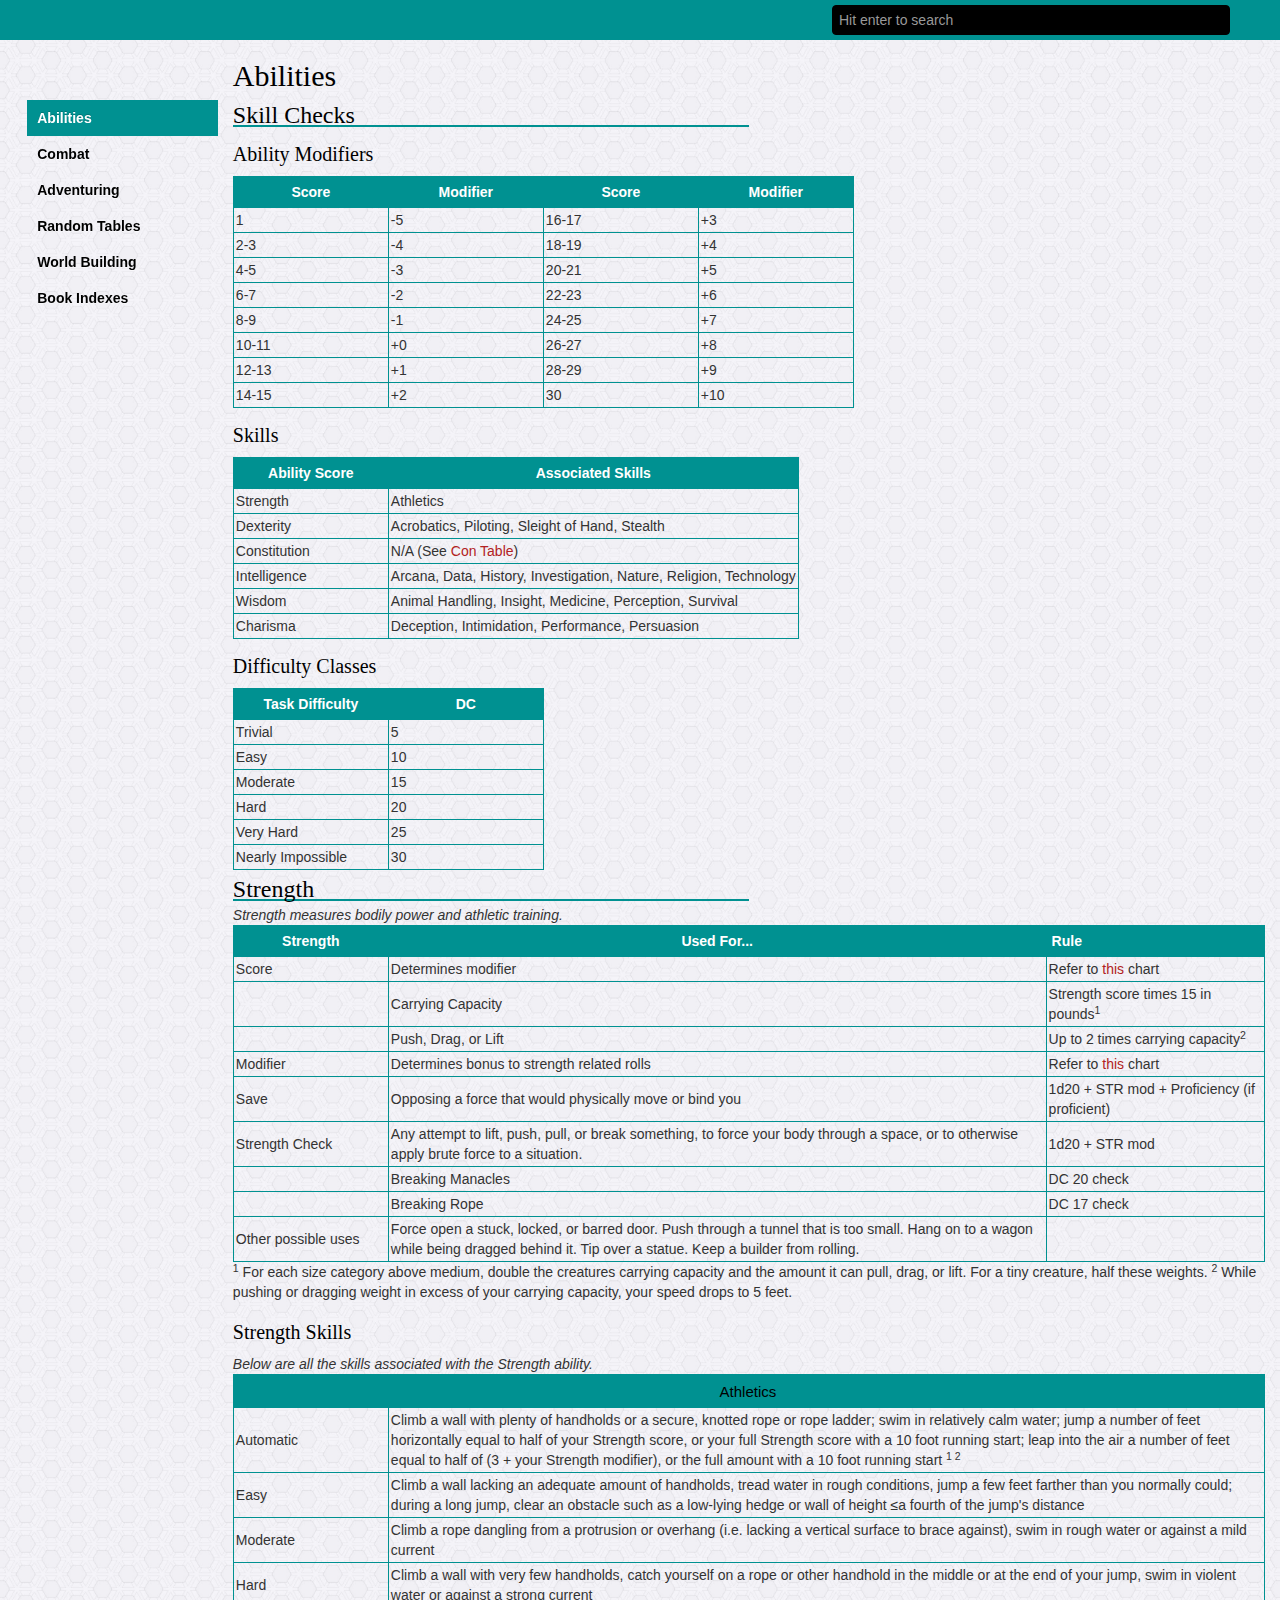
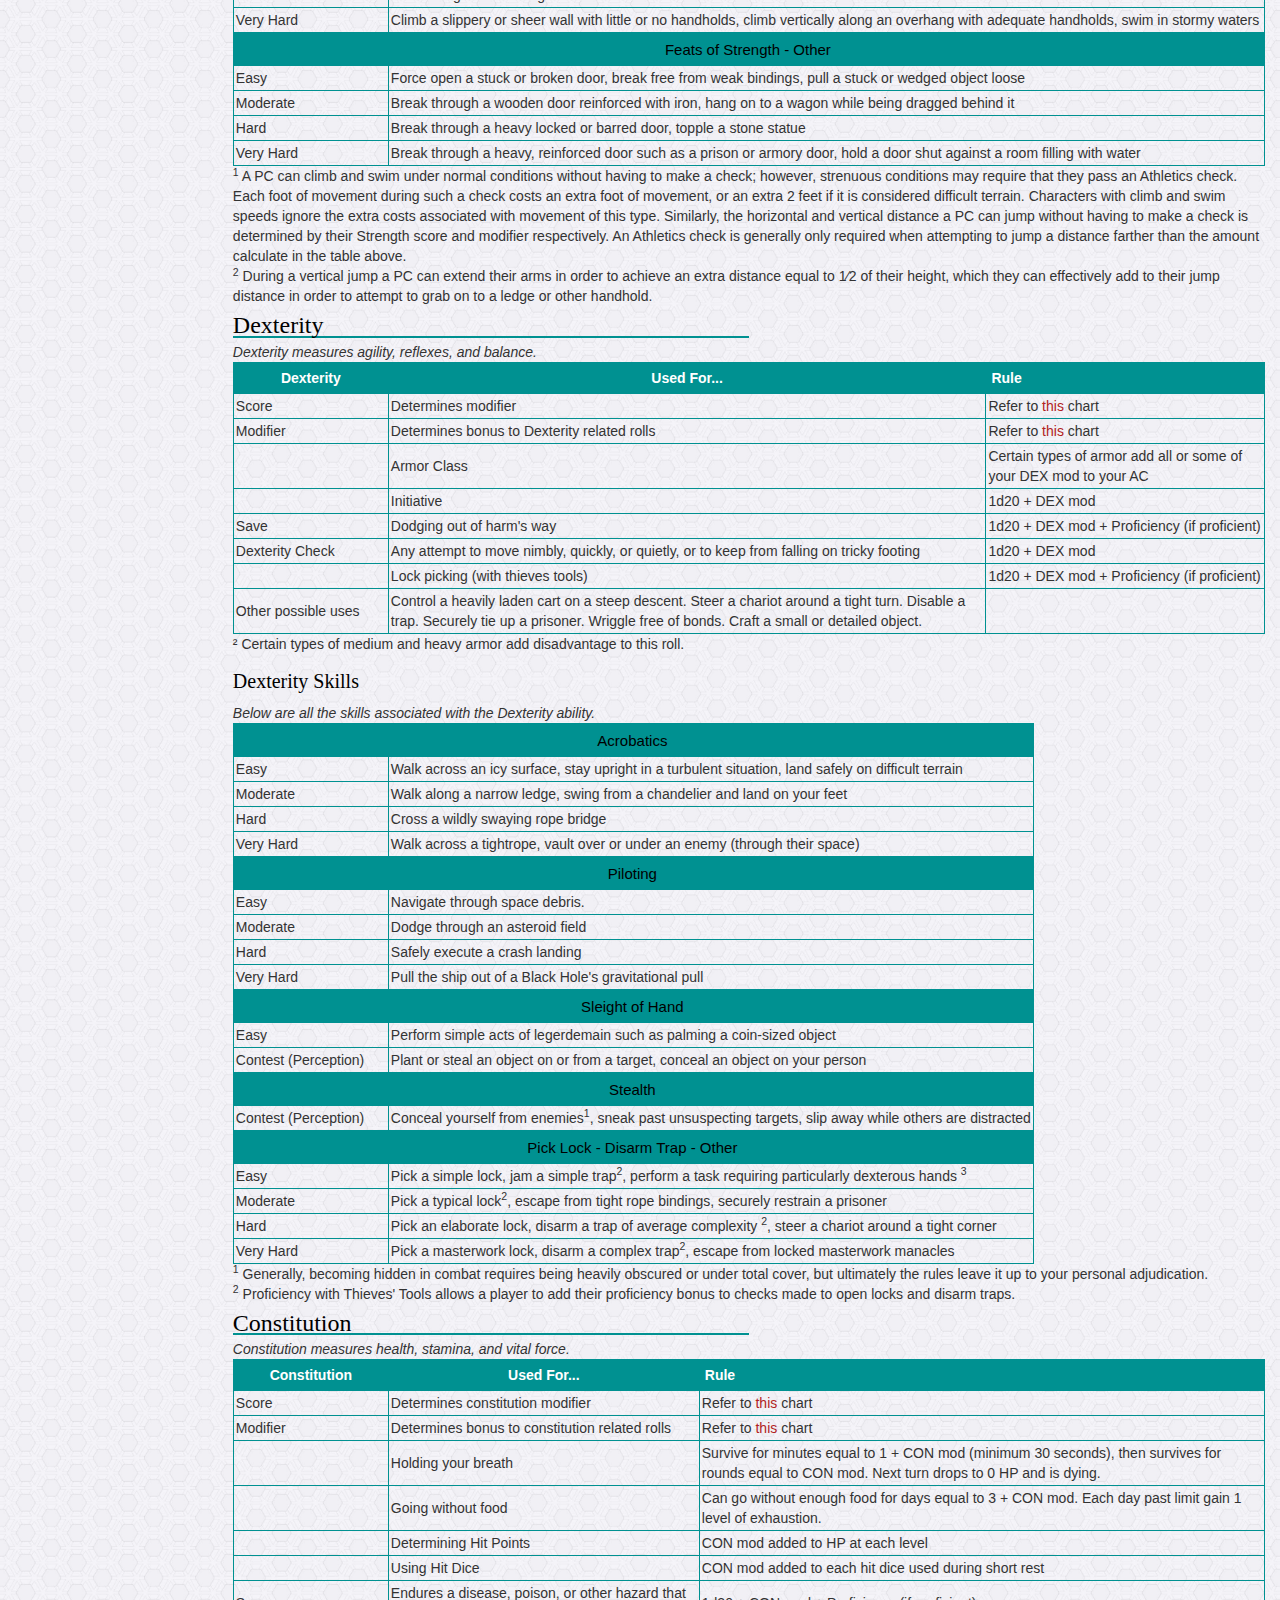
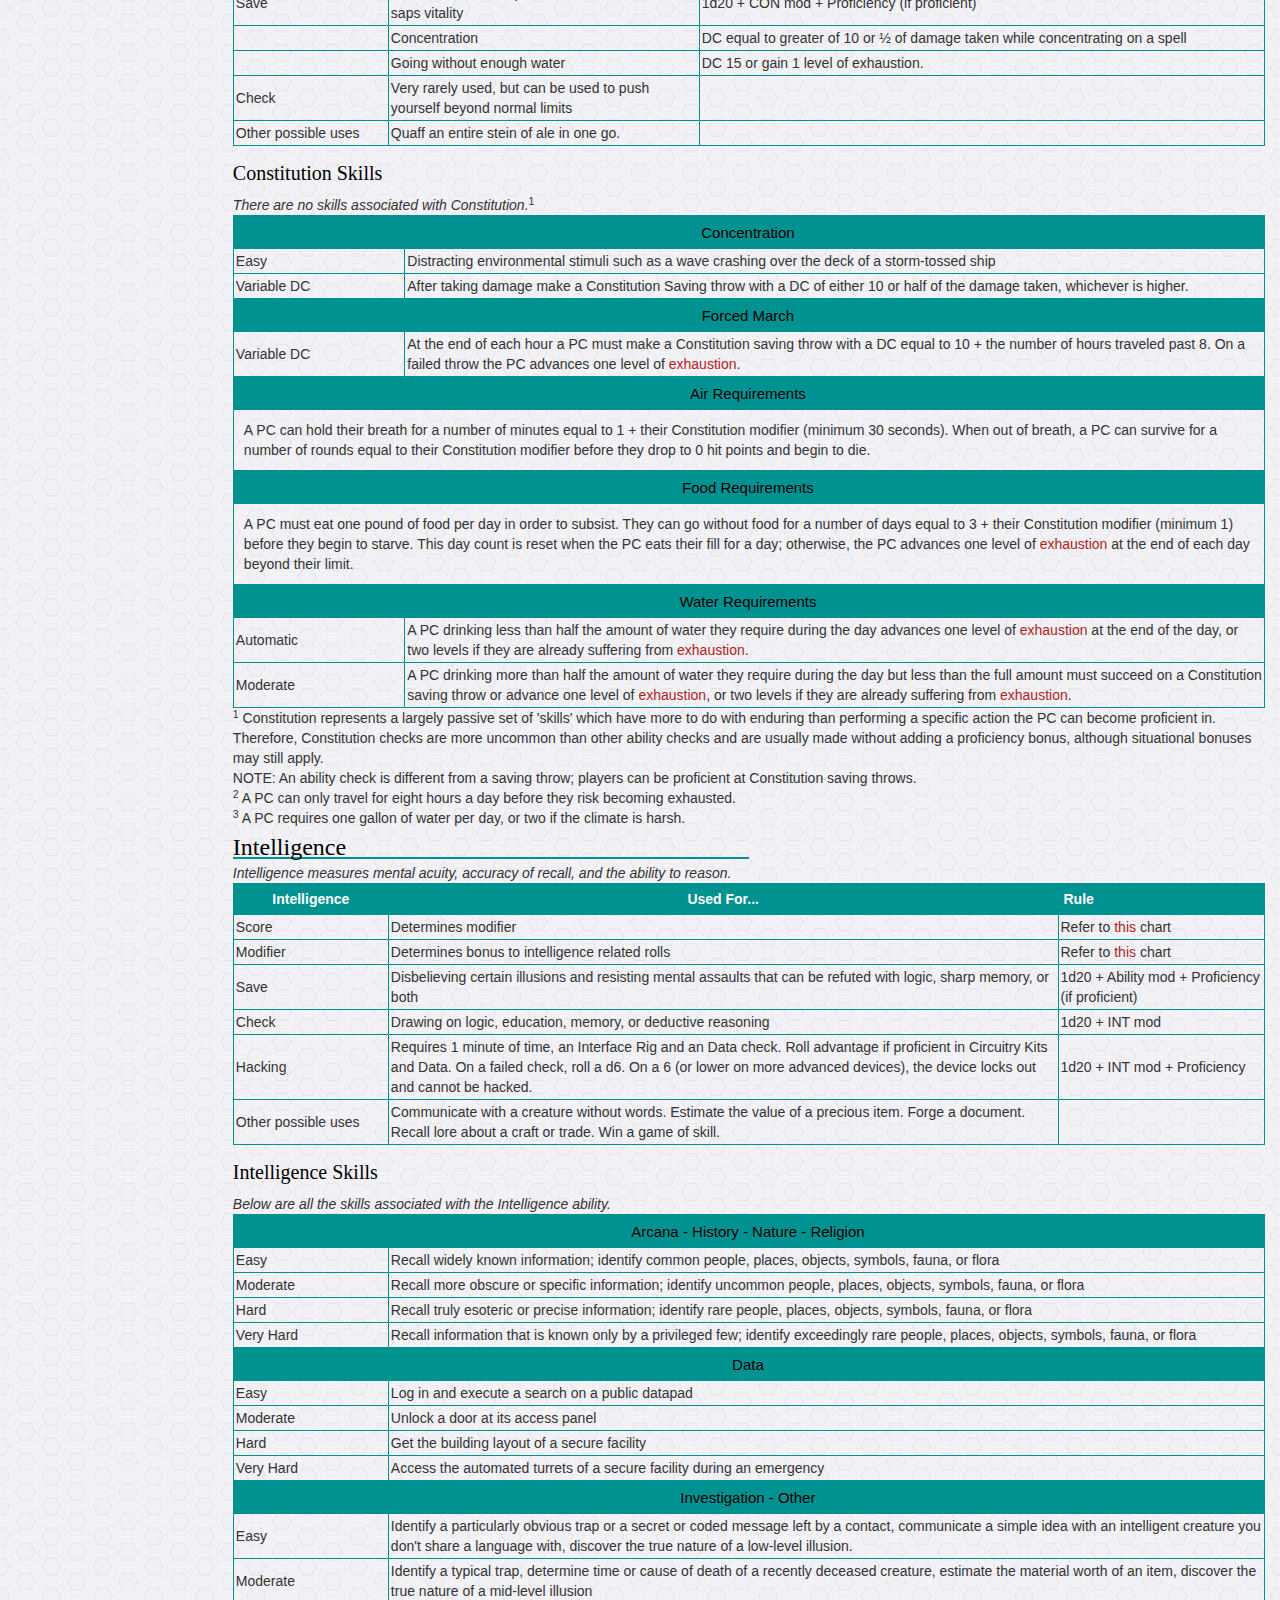
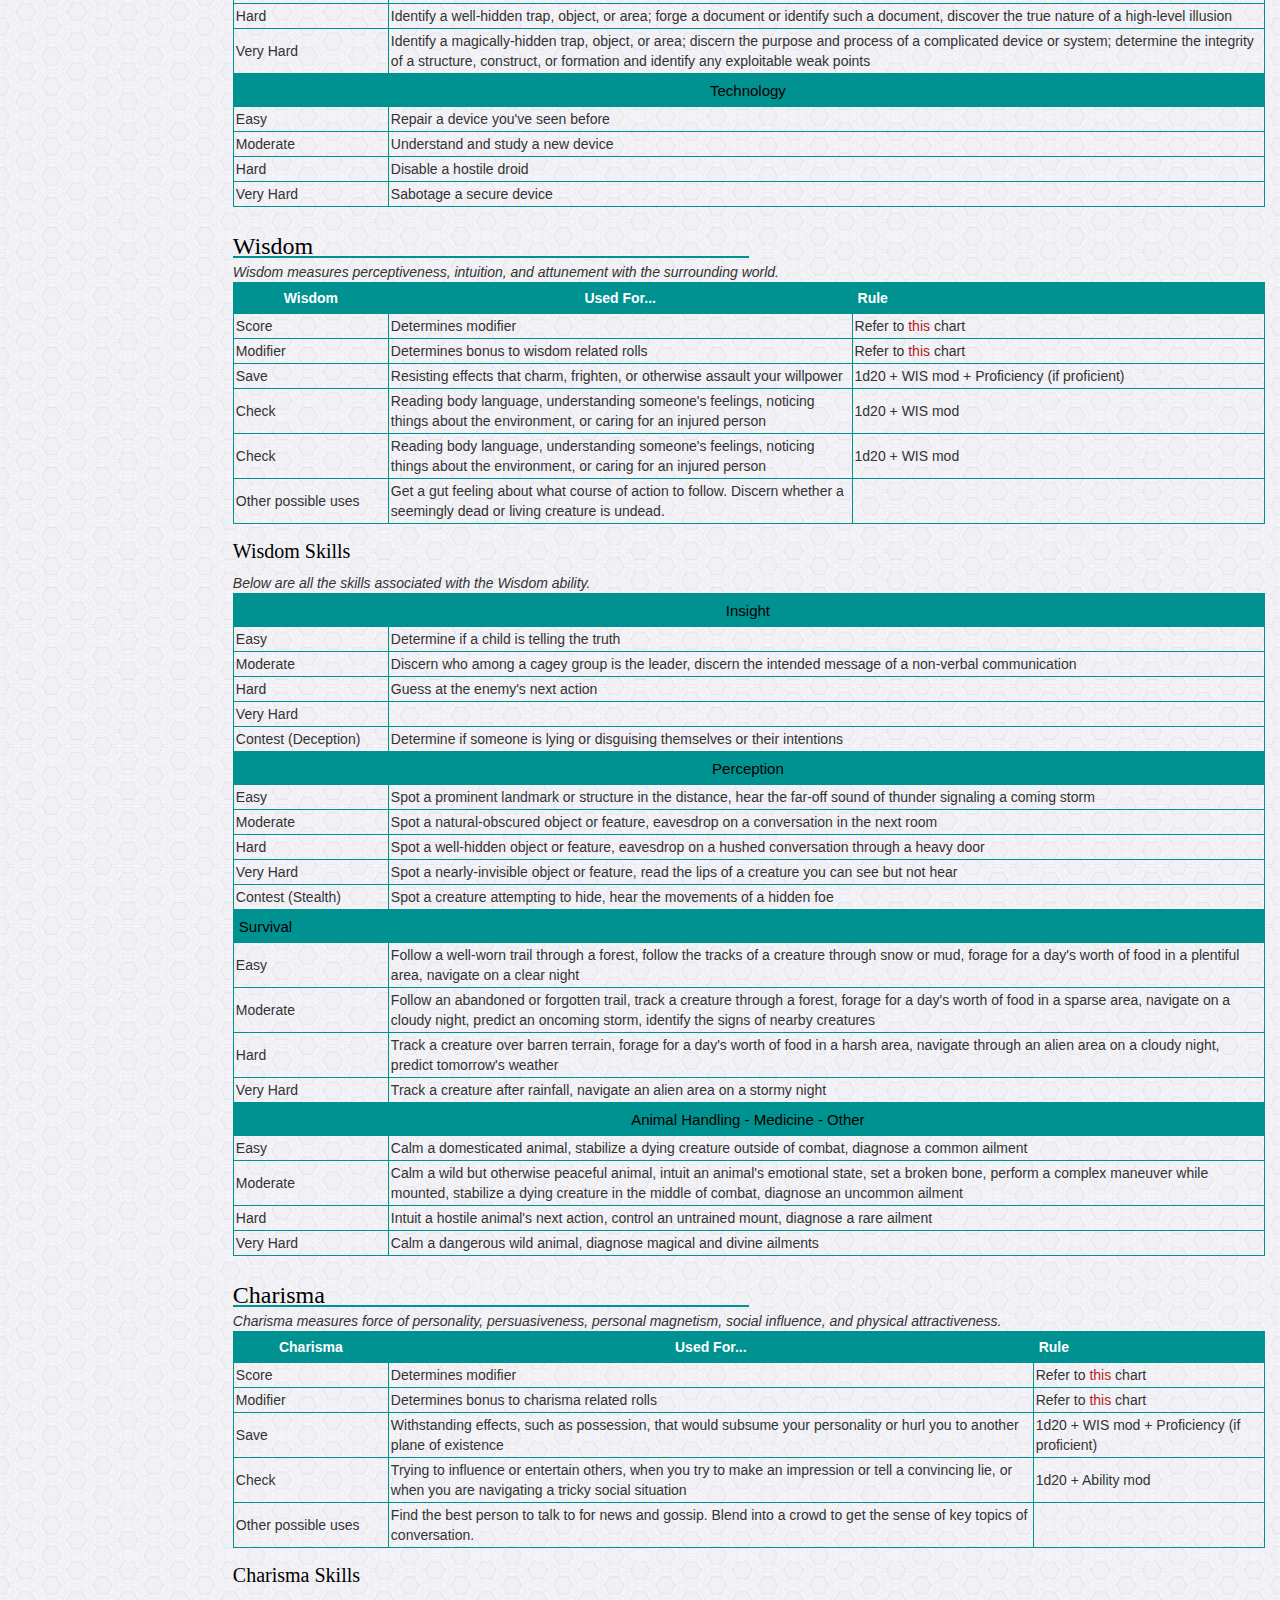
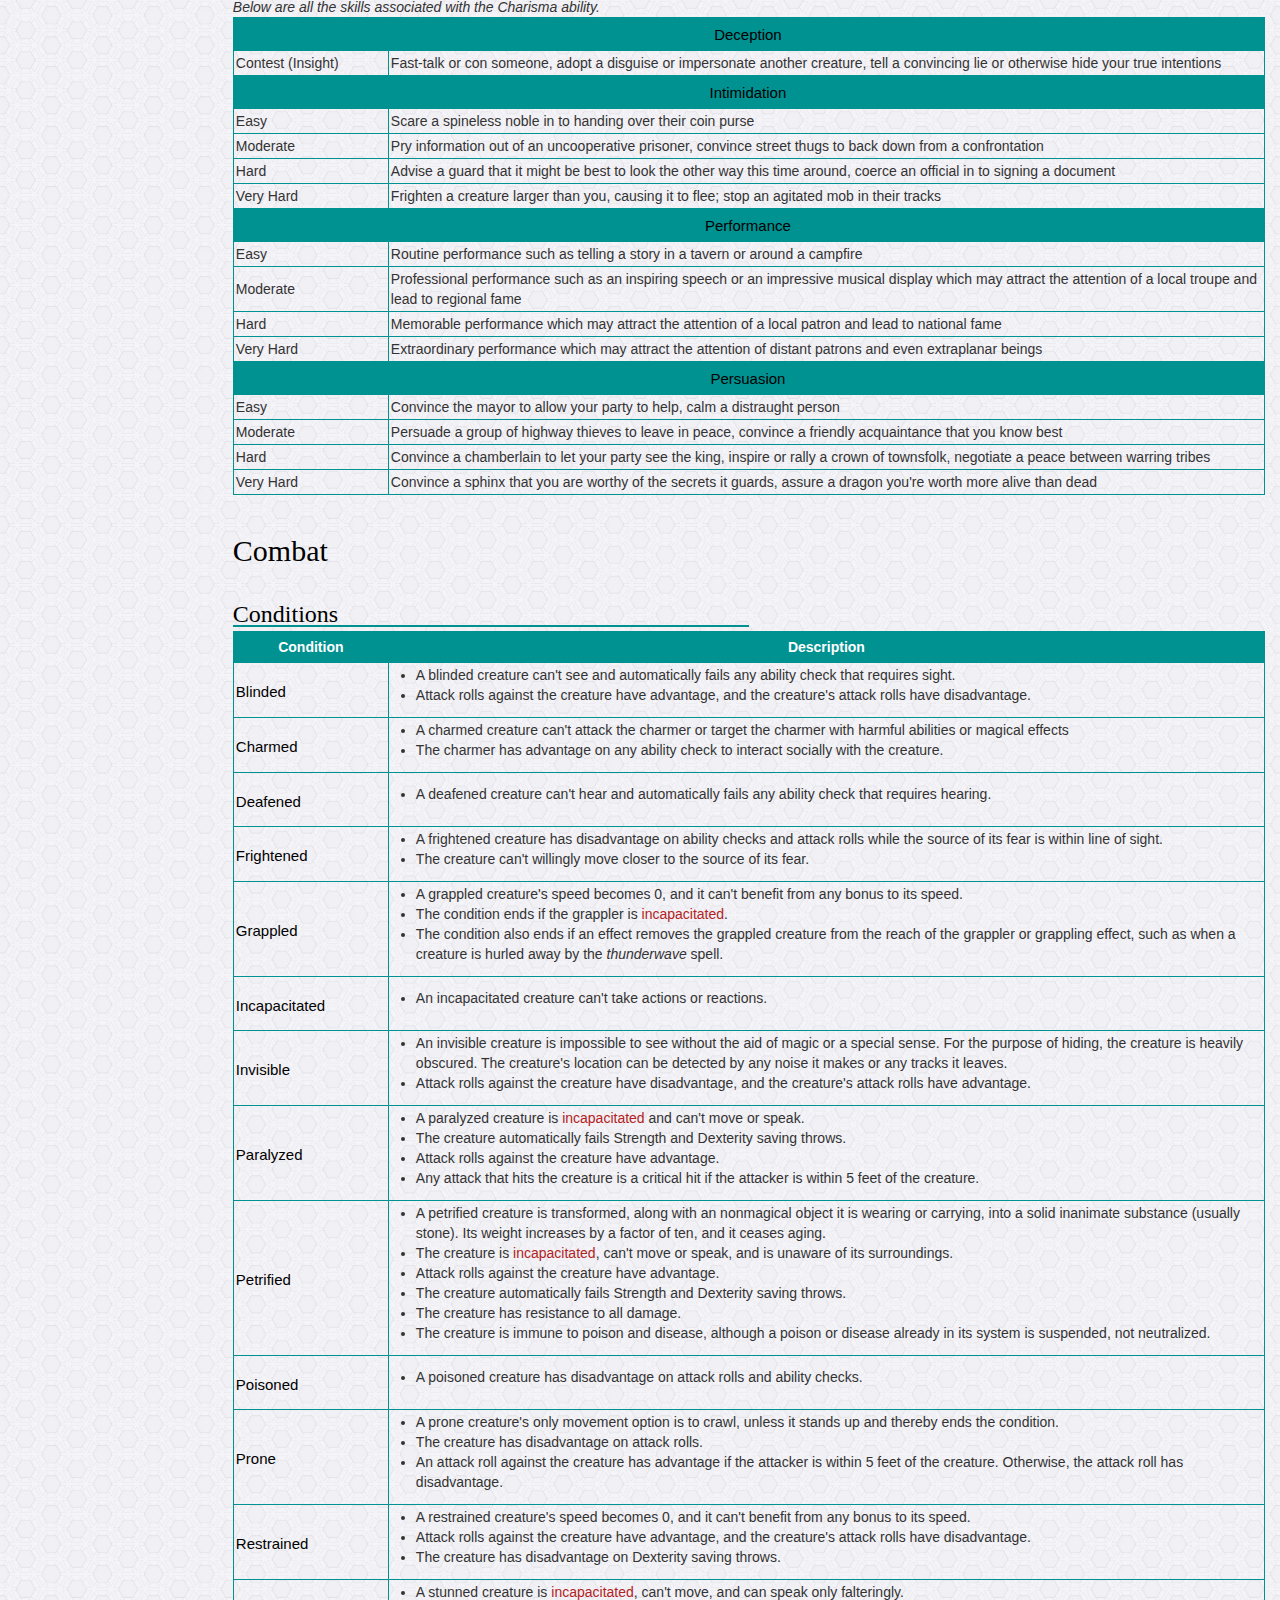
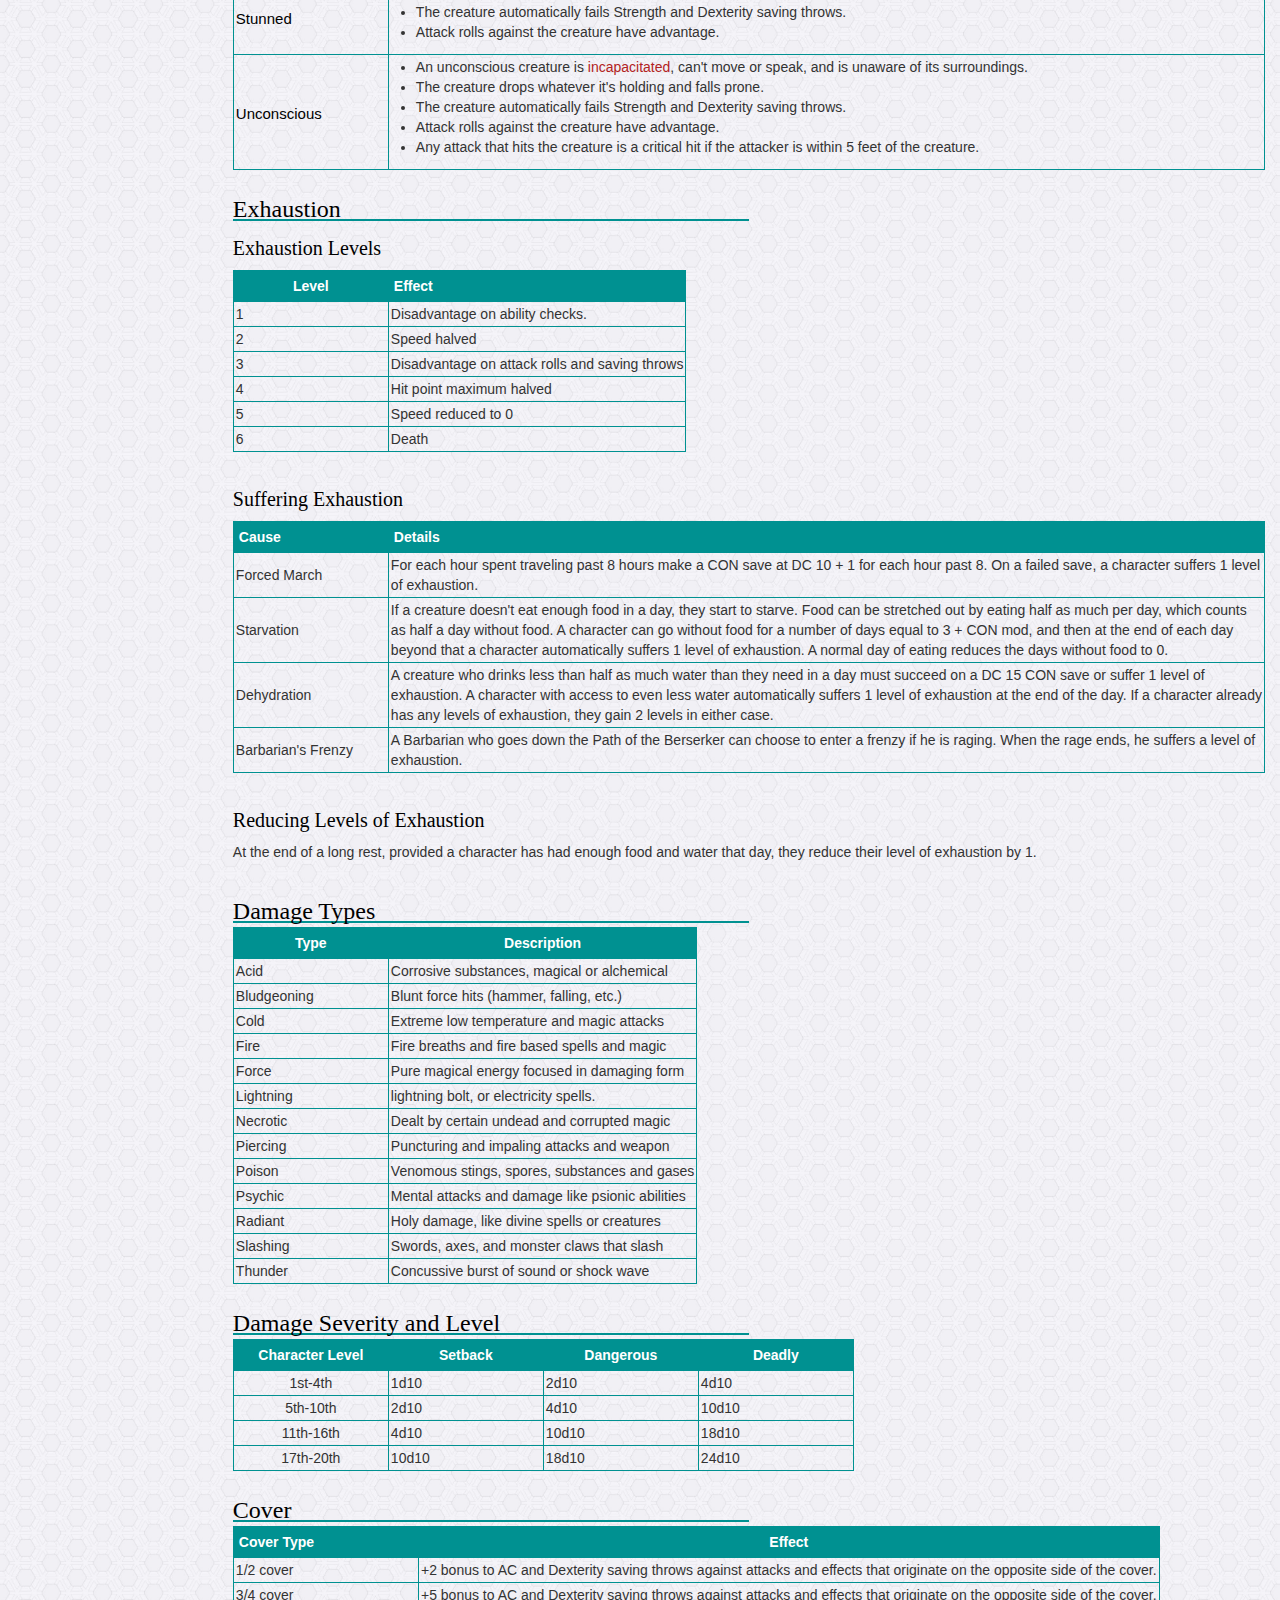
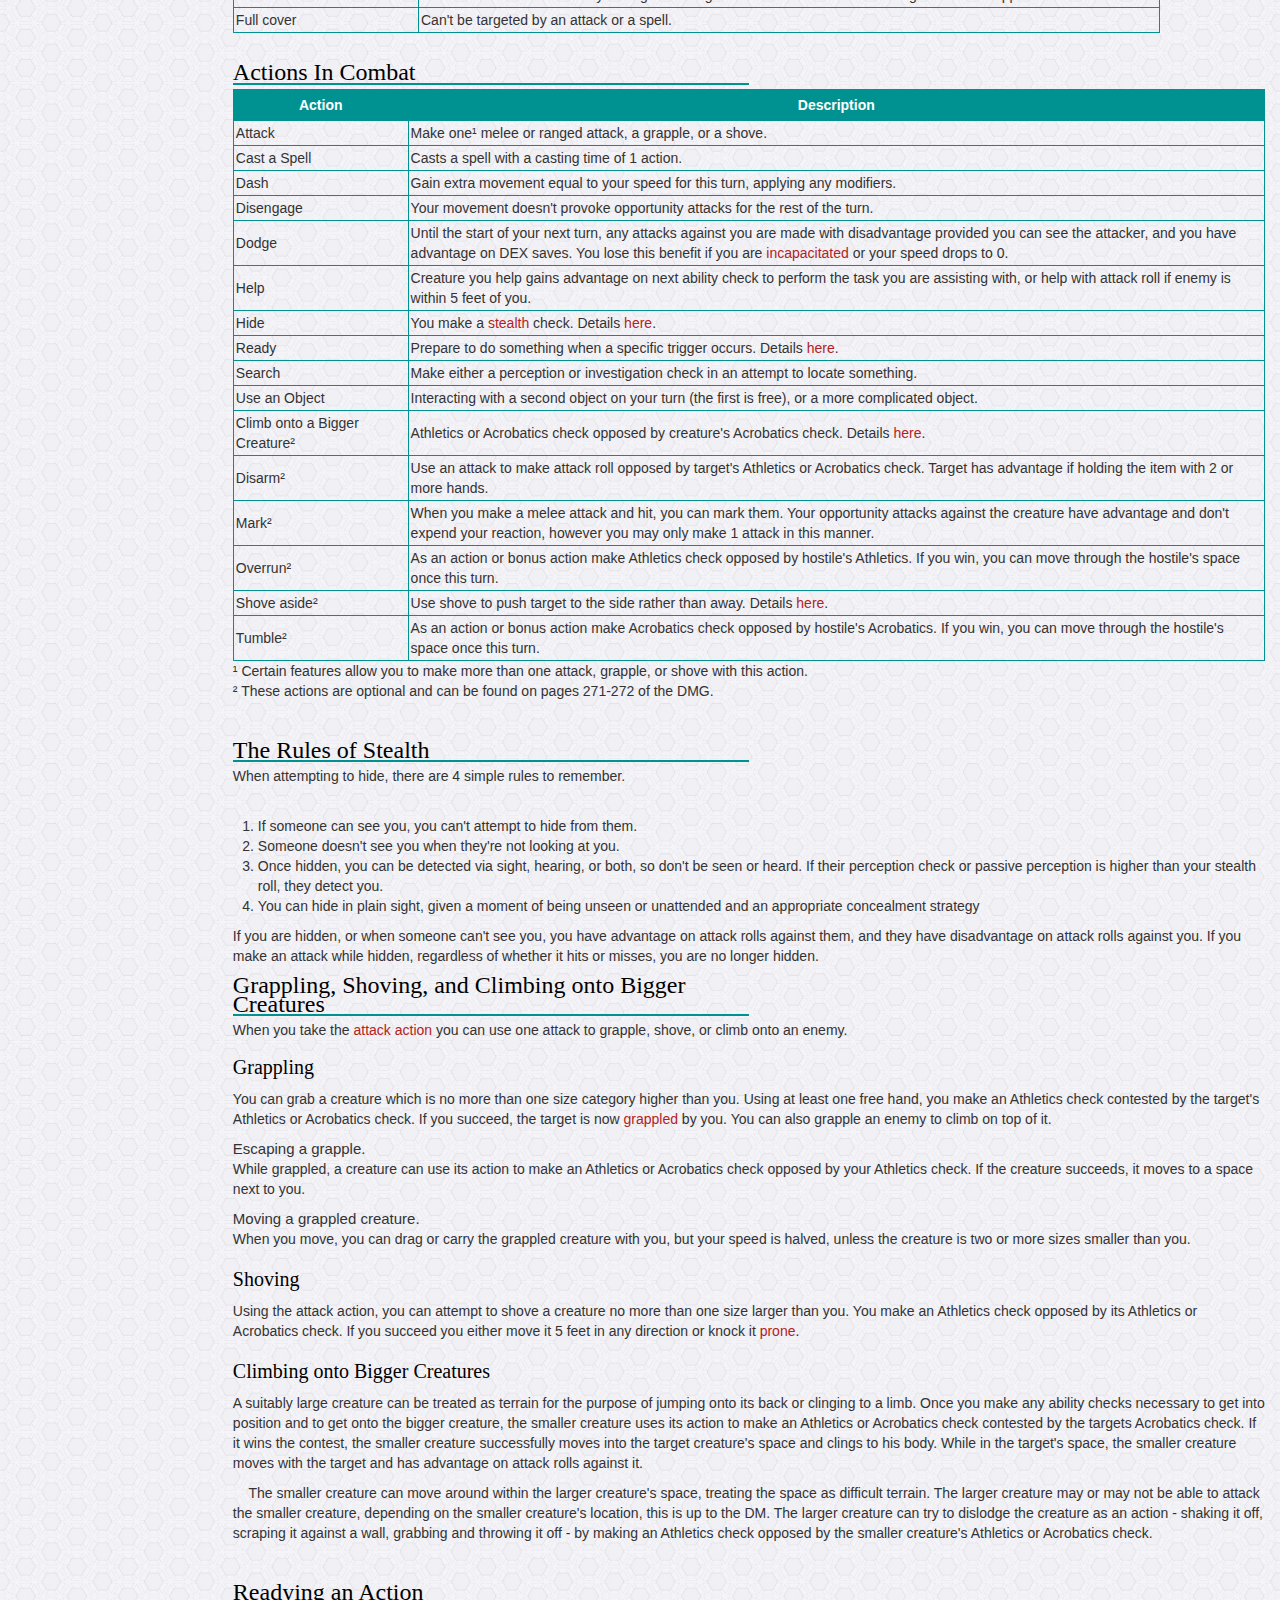
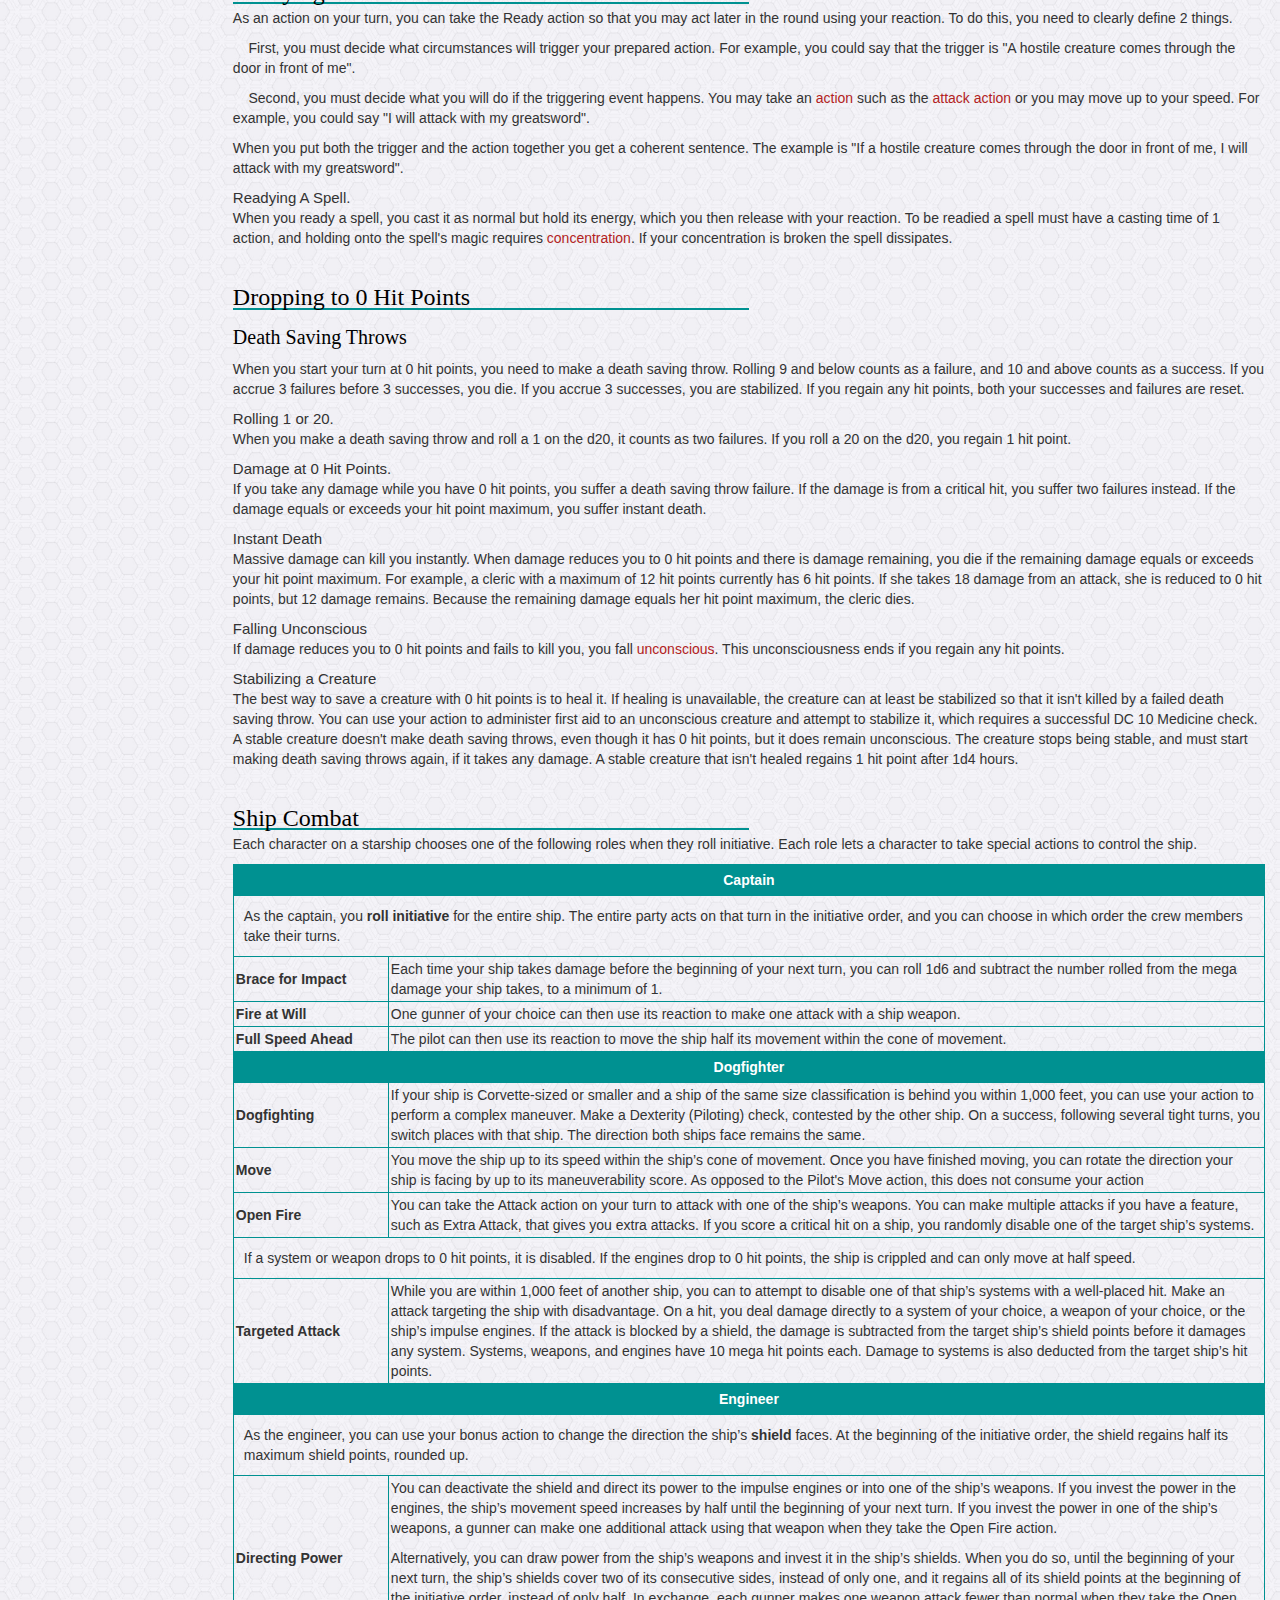
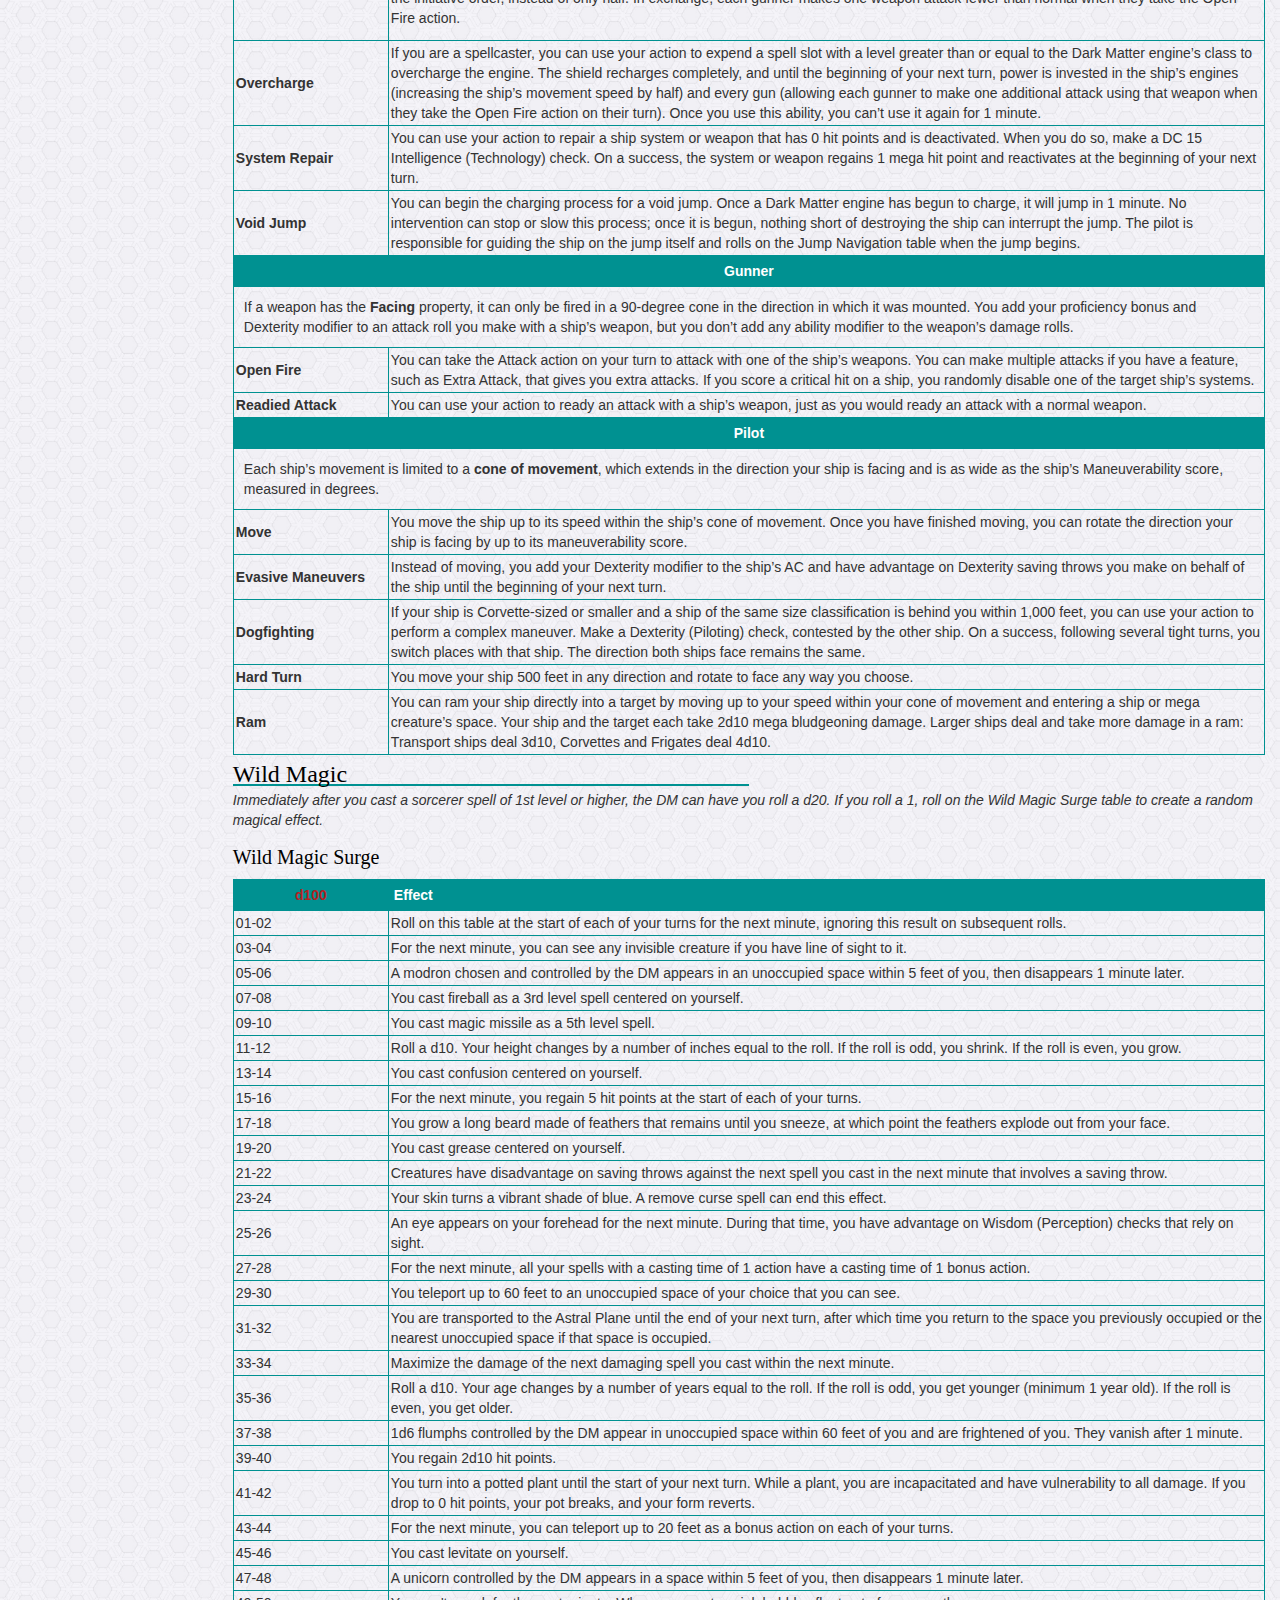
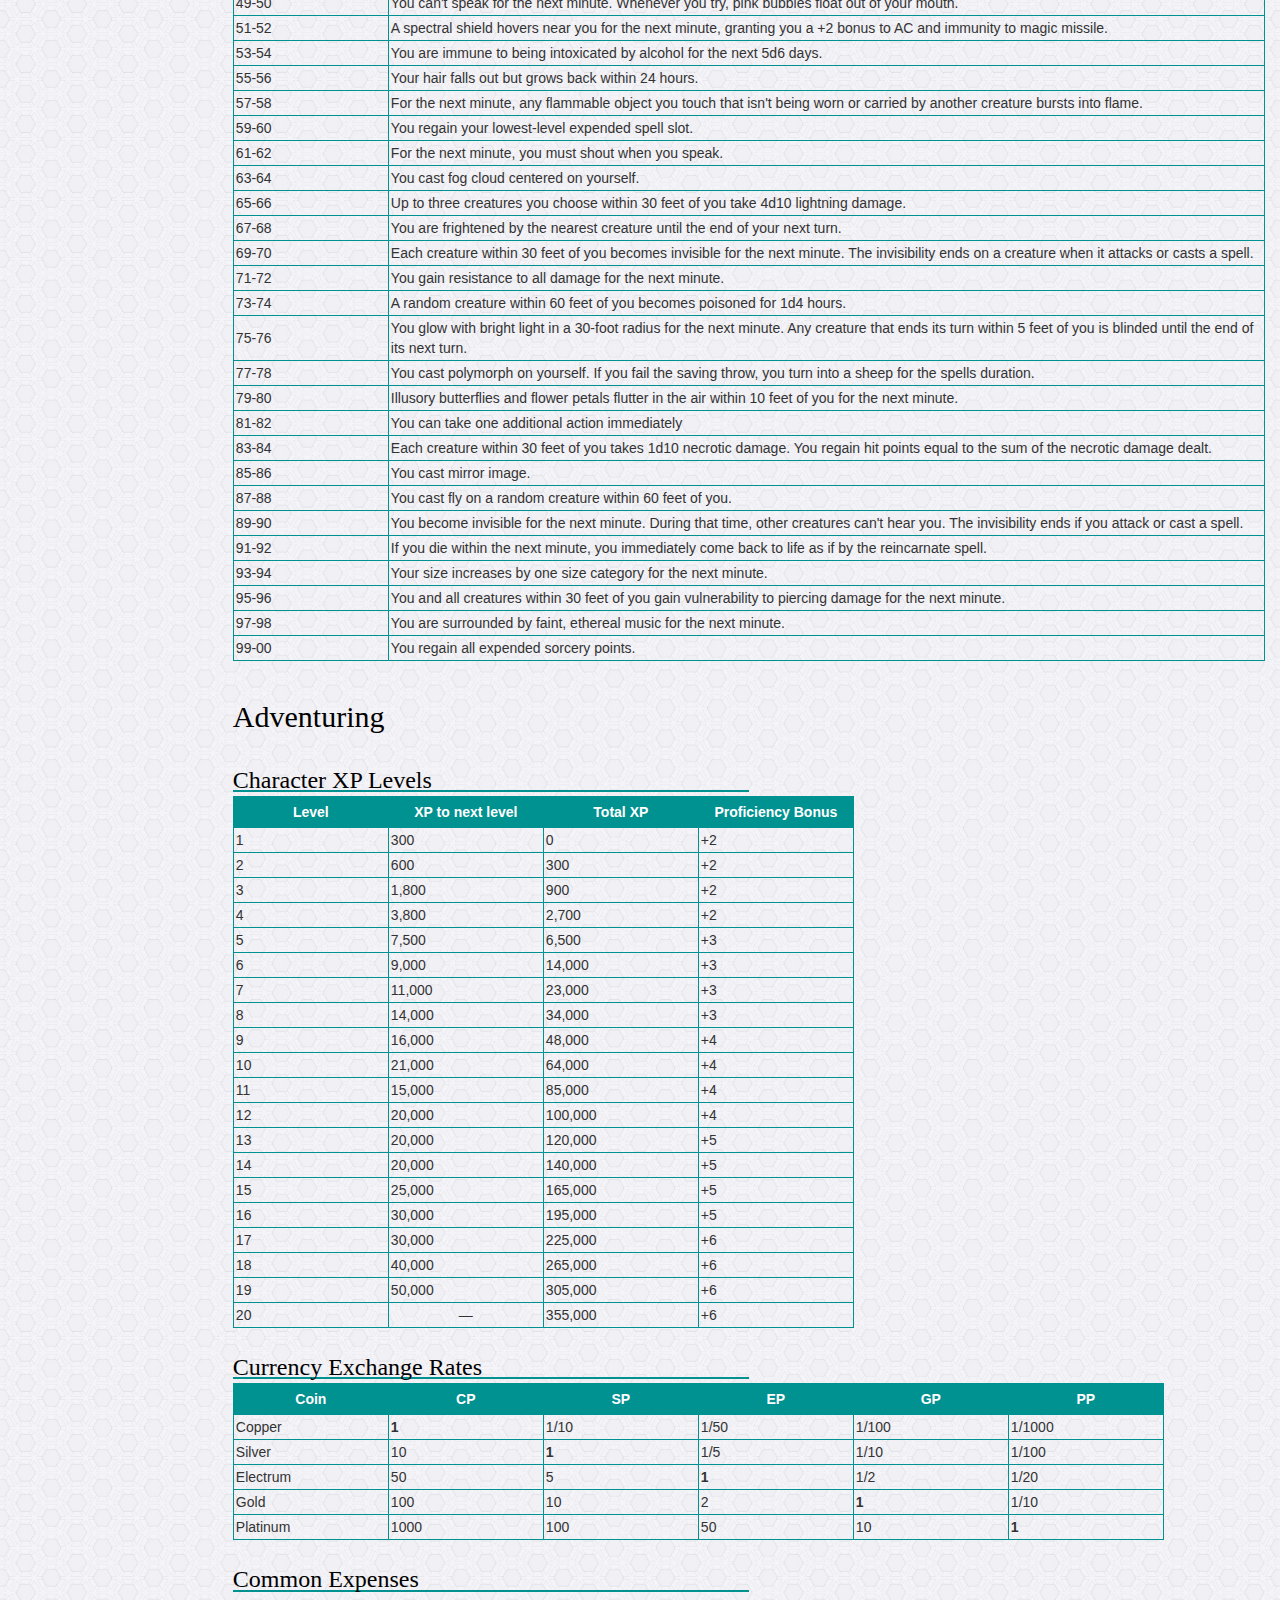
==== commit 1d6bb243: "minor typo fix" ====
--- a/darkmatter-dmscreen/index.html
+++ b/darkmatter-dmscreen/index.html
@@ -271,7 +271,7 @@
         $(function () {
             // Calls the selectBoxIt method on your HTML select box and updates the showEffect option
             var toc = $("#toc").tocify({
-                selectors: "h1, h2, h3, h4, h5"
+                selectors: "h1, h2, h3, h4, h5",
             }).data("toc-tocify");
 
 
@@ -1033,9 +1033,9 @@
                                 structure, construct, or formation and identify any exploitable weak points</td>
                         </tr>
 
-                        <tr id="technology
-                            <th colspan=" 2" align="center">
-                            <h4>Technology</h4>
+                        <tr id="technology">
+                            <th colspan="2" align="center">
+                                <h4>Technology</h4>
                             </th>
                         </tr>
                         <tr>
